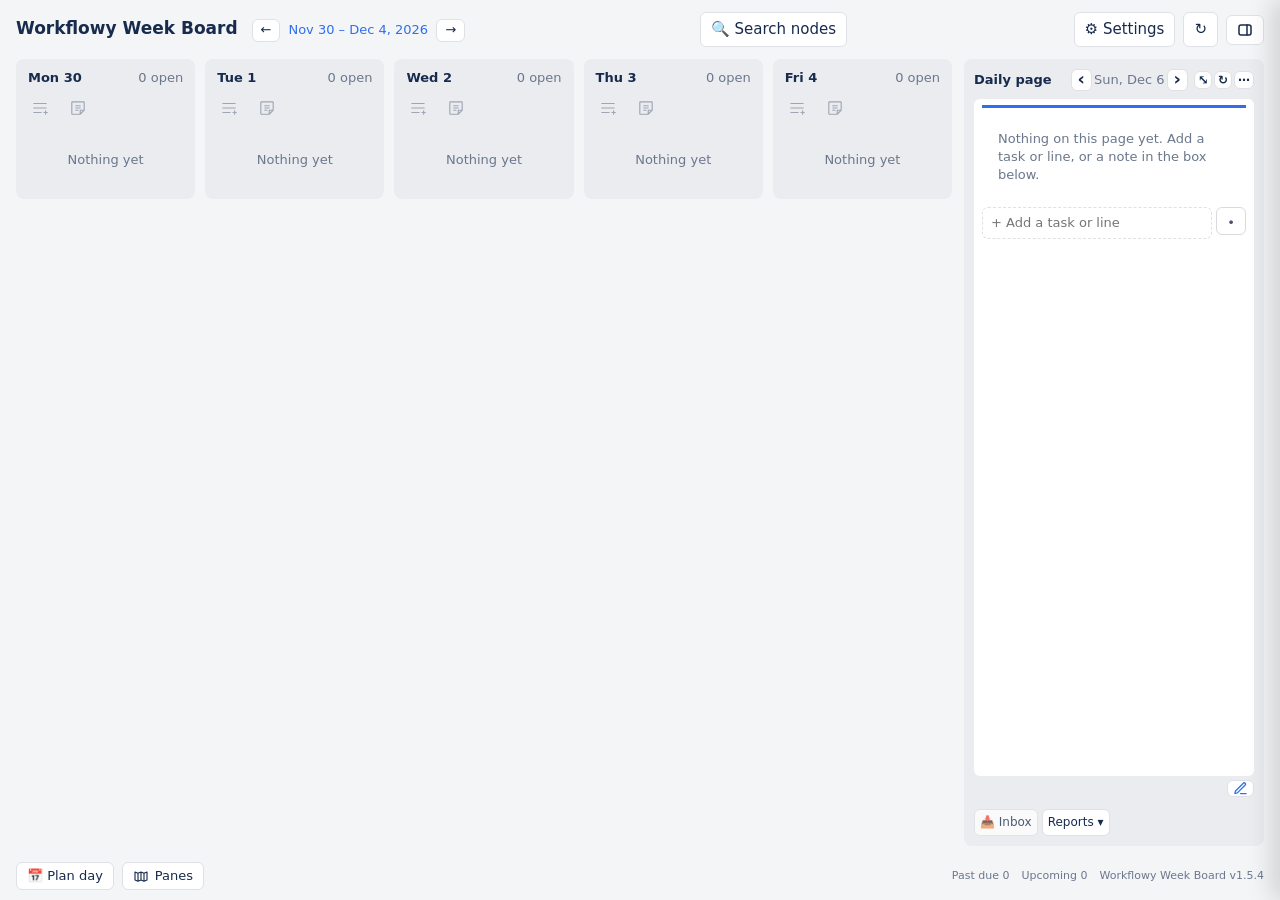
==== index.html @ 3d1f9963 "Keep the footer's update notice on screen The bottom-right corner was fixed at the sidebar's width a" ====
<!doctype html>
<html lang="en">
<head>
<meta charset="utf-8">
<meta name="viewport" content="width=device-width, initial-scale=1">
<meta name="version" content="1.5.4">
<meta name="notes-name" content="WB-Notes">
<meta name="remote" content="0">
<link rel="manifest" href="/manifest.webmanifest">
<link rel="apple-touch-icon" href="/icon-180.png">
<meta name="theme-color" content="#2f6fed">
<title>Workflowy Week Board</title>
<script>
// On a phone the board opens the phone page (/m). "Open the desktop page" there adds ?desktop=1 and this stays on the desktop page for the session.
(function () {
  try {
    if (/[?&]desktop=1\b/.test(location.search)) { sessionStorage.setItem("desktopView", "1"); return; }
    if (sessionStorage.getItem("desktopView")) return;
    if (matchMedia("(max-width: 820px) and (hover: none) and (pointer: coarse)").matches) location.replace("/m");
  } catch (e) { /* stay here */ }
})();
</script>
<style>
  :root {
    --bg: #f4f5f7; --col: #ebecf0; --card: #fff; --text: #172b4d; --muted: #6b778c;
    --accent: #2f6fed; --today: #fff4d6; --border: #dfe1e6; --late: #fde8e8; --soon: #e3edff;
    /* Priority edges, and the warning colours (over the limit, nearly there, late). Badges with white text use --pb1..3, which keep 4.5:1 contrast in both themes. */
    --p1: #c5280c; --p2: #b54708; --p3: #2459d4; --p4: #7a869a;
    --pb1: #c5280c; --pb2: #b54708; --pb3: #2459d4;
    --danger: #de350b; --caution: #e0a100; --late-text: #b45309;
  }
  @media (prefers-color-scheme: dark) {
    :root { --bg: #14161a; --col: #1e2126; --card: #2a2e35; --text: #e6e8eb; --muted: #8b95a3;
            --accent: #6a9bff; --today: #3a3220; --border: #343942; --late: #3b2226; --soon: #202c42;
            --p1: #ff6b4a; --p2: #ff9f43; --p3: #6a9bff; --p4: #8b95a3;
            --danger: #ff6b4a; --caution: #f5b83d; --late-text: #f0a04b; }
    :root { color-scheme: dark; }      /* the browser's own boxes, lists, spin arrows and scrollbars follow the dark theme */
  }
  * { box-sizing: border-box; }
  body { margin: 0; font: 15px/1.4 system-ui, sans-serif; background: var(--bg); color: var(--text);
         height: 100vh; height: 100dvh; display: flex; flex-direction: column; }
  header { flex: none; display: flex; align-items: center; gap: 8px; padding: 12px 16px; flex-wrap: wrap; }
  header h1 { font-size: 17px; margin: 0 8px 0 0; flex: 0 1 auto; min-width: 200px; }
  .hsearch { flex: 1; display: flex; justify-content: center; min-width: max-content; }
  #searchBtn { white-space: nowrap; }
  .opts select { font: inherit; font-size: 13px; padding: 1px 2px; }
  header h1 small { font-size: 13px; font-weight: 400; color: var(--muted); margin-left: 8px; white-space: nowrap; }
  header h1 .wk { display: inline-flex; align-items: center; gap: 4px; }
  header .wnav { padding: 1px 8px; font-size: 13px; line-height: 1.4; }
  header .rangelink { border: none; background: none; padding: 2px 4px; font: inherit; color: var(--accent); cursor: pointer; border-radius: 4px; }
  header .rangelink:hover { text-decoration: underline; border: none; }
  .settings { position: relative; }
  body.nosidebar #side { display: none; }
  #sideBtn.off { background: var(--accent); border-color: var(--accent); color: #fff; }
  .settings-box { width: min(780px, 100%); height: min(560px, 84vh); }
  .set-body { flex: 1; min-height: 0; display: flex; }
  /*@addons:css*/
  .gadd { width: 100%; box-sizing: border-box; margin-top: 4px; padding: 5px 8px; font: inherit; font-size: 13px; border: 1px dashed var(--border); border-radius: 6px; background: transparent; color: var(--text); }
  .gadd:focus { outline: none; border-style: solid; border-color: var(--accent); background: var(--card); }
  .gadd::placeholder { color: var(--muted); }
  .addgrp { display: block; margin: 4px 0 0; padding: 2px 4px; border: none; background: none; color: var(--muted); font: inherit; font-size: 12px; cursor: pointer; }
  .addgrp:hover { color: var(--accent); border: none; }
  .gname { width: 100%; box-sizing: border-box; margin-top: 4px; padding: 5px 8px; font: inherit; font-size: 13px; border: 1px solid var(--accent); border-radius: 6px; background: var(--card); color: var(--text); }
  .gname:focus { outline: none; }
  .cnt.on { color: var(--accent); font-weight: 600; }
  .xpin, .xclose { padding: 0 6px; }
  .set-nav { flex: none; width: 160px; box-sizing: border-box; padding: 10px; display: flex; flex-direction: column; gap: 4px; border-right: 1px solid var(--border); background: rgba(127,127,127,.06); }
  .set-nav button { text-align: left; padding: 8px 10px; border: none; border-radius: 6px; background: none; color: var(--text); font: inherit; font-size: 14px; cursor: pointer; }
  .set-nav button:hover { background: rgba(127,127,127,.14); }
  .set-nav button.on { background: var(--accent); color: #fff; }
  .set-pane { flex: 1; min-width: 0; overflow-y: auto; padding: 10px 14px 14px; display: flex; flex-direction: column; }
  .set-pane[hidden] { display: none; }
  .set-pane > label { max-width: 520px; }
  .set-pane .srcs { max-width: 520px; }
  @media (max-width: 820px) {
    .settings-box { height: 100dvh; }
    .set-body { flex-direction: column; }
    .set-nav { width: auto; flex-direction: row; border-right: none; border-bottom: 1px solid var(--border); }
  }
  .pop { position: absolute; right: 0; top: calc(100% + 6px); z-index: 60; width: 300px; max-width: calc(100vw - 24px); box-sizing: border-box;
         background: var(--card); color: var(--text); border: 1px solid var(--border); border-radius: 8px; padding: 6px;
         box-shadow: 0 8px 24px rgba(0,0,0,.25); display: flex; flex-direction: column; }
  .pop[hidden] { display: none; }
  .pop label, .setpane label { display: flex; gap: 10px; align-items: flex-start; padding: 7px 8px; border-radius: 6px; cursor: pointer; font-size: 14px; }
  .pop label:hover, .setpane label:hover { background: rgba(127,127,127,.14); }
  .pop label span, .setpane label span { flex: 1; min-width: 0; }
  .pop label small, .setpane label small { display: block; font-size: 12px; color: var(--muted); font-weight: 400; margin-top: 1px; }
  .pop input[type=checkbox], .setpane input[type=checkbox] { margin-top: 3px; }
  .pop select, .setpane select { flex: none; font: inherit; font-size: 13px; padding: 2px 4px; }
  .opts { display: flex; gap: 12px; align-items: center; font-size: 13px; flex-wrap: wrap; }
  .opts label { display: flex; gap: 4px; align-items: center; cursor: pointer; }
  button { font: inherit; background: var(--card); color: var(--text); border: 1px solid var(--border);
           border-radius: 6px; padding: 6px 10px; cursor: pointer; }
  button:hover { border-color: var(--accent); }
  button:disabled { opacity: .5; cursor: default; }
  .setrow { display: flex; gap: 10px; align-items: flex-start; justify-content: space-between; padding: 7px 8px; font-size: 14px; }
  .setrow > span { flex: 1; min-width: 0; }
  .setrow small { display: block; font-size: 12px; color: var(--muted); font-weight: 400; margin-top: 1px; }
  .setrow .seg button { padding: 3px 14px; font-size: 13px; }
  .seg { display: inline-flex; }
  .seg button { border-radius: 0; margin-left: -1px; }
  .seg button:first-child { border-radius: 6px 0 0 6px; margin-left: 0; }
  .seg button:last-child { border-radius: 0 6px 6px 0; }
  .seg button.on { background: var(--accent); border-color: var(--accent); color: #fff; }
  .seg.mini button { padding: 2px 8px; font-size: 12px; }
  .rng { margin: 0 4px 8px; }
  .col h2 .xname { min-width: 0; overflow: hidden; text-overflow: ellipsis; white-space: nowrap; color: var(--text); font-weight: 700; }
  .col h2 .xr { flex: none; display: inline-flex; align-items: center; gap: 6px; }
  .xroll { padding: 0 8px; font-size: 12px; line-height: 18px; border-radius: 10px; color: var(--accent); }
  .xroll:disabled { color: var(--muted); }
  #extras .col:not(.folded):has(.card) .tasks { min-height: 96px; }
  .xtog { display: inline-flex; align-items: center; gap: 2px; border: none; background: rgba(127,127,127,.18); border-radius: 10px; padding: 0 9px; font-size: 12px; font-weight: 400; color: var(--muted); cursor: pointer; }
  .xtog:hover { color: var(--accent); }
  .xtog .ar { font-size: 15px; line-height: 1; }
  .col.folded { min-height: 0; padding-bottom: 4px; }
  .col.folded .colhead { padding-bottom: 0; }
  .col.folded h2 { margin-bottom: 4px; }
  #error .errt { flex: 1; min-width: 0; overflow-wrap: anywhere; } #error .errx { flex: none; margin-left: 12px; align-self: flex-start; background: none; border: 1px solid currentColor; border-radius: 5px; color: inherit; font: inherit; font-size: 12px; padding: 1px 8px; cursor: pointer; opacity: .85; } #error .errx:hover { opacity: 1; }
  #error { flex: none; display: none; margin: 0 16px 8px; padding: 8px 12px; border-radius: 6px;
           background: #fde8e8; color: #8a1c1c; }

  /* Main area: day columns on the left (scroll sideways), sidebar fixed on the far right. */
  #main { flex: 1; min-height: 0; display: flex; gap: 12px; padding: 0 16px 16px; }
  #board { flex: 1; min-width: 0; display: flex; gap: 10px; overflow-x: auto; overflow-y: hidden; align-items: flex-start; }
  /* The sidebar is exactly as tall as the window area. Its panels flex to fit and scroll inside themselves
     (Daily page takes whatever room is left), so the column as a whole only scrolls on a tiny window. */
  #side { flex: 0 0 300px; min-height: 0; overflow-y: auto; display: flex; flex-direction: column; gap: 10px; }
  #extras { flex: none; display: flex; flex-direction: column; gap: 10px; }   /* keeps its full height so the lists are always visible; the sidebar scrolls if the window is small */
  #extras:empty { display: none; }
  .panel { flex: none; background: var(--col); border-radius: 8px; padding: 10px; }
  .panel h3 { font-size: 13px; margin: 0 0 8px; display: flex; align-items: center; gap: 6px; }
  .panel h3 span { color: var(--muted); font-weight: 400; margin-left: auto; }
  .panel h3 .mini { padding: 0 6px; font-size: 12px; }
  /* The Daily page header stays on one line: [title] [‹ date ›] [expand] [reload]. Only the date shrinks (with …) if space runs out. */
  #pageHead { flex-wrap: nowrap; gap: 2px; overflow: hidden; white-space: nowrap; }
  #pageHead > * { flex: none; }
  #pageHead .mini { padding: 0 3px; }
  #pageHead .mini.nav { font-size: 18px; line-height: 1; padding: 0 6px 2px; }
  #pageHead #pagePrev { margin-left: auto; }
  #pageHead #outTitle { flex: 0 1 auto; min-width: 0; margin: 0; overflow: hidden; text-overflow: ellipsis; text-align: center; }
  #pageHead #outTitle.away { color: var(--accent); cursor: pointer; text-decoration: underline; }
  #pageHead #pageExpand { margin-left: 4px; }

  /* Day columns: header (title + add box) stays put, tasks scroll underneath. */
  .col { flex: 1 0 220px; display: flex; flex-direction: column; max-height: 100%;
         background: var(--col); border-radius: 8px; padding: 8px; min-height: 140px; }
  #board .col { flex: 1 1 0; min-width: 140px; }   /* days share the width evenly; they only scroll sideways when they would get narrower than this */
  #side .col { flex: 0 1 auto; width: 100%; max-height: 30vh; min-height: 70px; }
  .col.wkend .wksec { margin-bottom: 12px; padding-bottom: 6px; border-bottom: 1px dashed rgba(127,127,127,.35); } .col.wkend .wksec:last-child { border-bottom: 0; margin-bottom: 0; }
  .col.wkend .wksec.over { background: rgba(80,140,255,.10); border-radius: 6px; }
  /* The weekend's day headers sit inside its scrolling list: no padding above them (so Sat lines up with the weekday headers),
     and the 14px of hover-button room goes under each header instead (so the first cards still line up too). */
  .col.wkend .tasks { padding-top: 0; } .col.wkend .wksec > .colhead { padding-bottom: 16px; }
  .colhead { flex: none; padding-bottom: 2px; }
  .tasks { flex: 1; min-height: 0; overflow-y: auto; padding-top: 14px; }   /* room above the first card for its hover buttons (same in every column, so first cards still line up) */
  .col.today { background: var(--today); }
  .col.late { background: var(--late); }
  .col.soon { background: var(--soon); }
  .subopt { margin-left: 24px; }
  .subopt[hidden] { display: none; }
  .col.pastopen { box-shadow: inset 3px 0 0 #d9534f; }
  .col.pastcount h2 span { color: #c0392b; font-weight: 600; }
  @media (prefers-color-scheme: dark) { :root:not([data-theme="light"]) .col.pastcount h2 span { color: #ff8a80; } }
  :root[data-theme="dark"] .col.pastcount h2 span { color: #ff8a80; }
  .col.over { outline: 2px dashed var(--accent); }
  .col h2 { font-size: 13px; margin: 2px 4px 8px; display: flex; justify-content: space-between; }
  .col h2 span { color: var(--muted); font-weight: 400; }
  .col .sub { font-size: 12px; color: var(--muted); margin: -4px 4px 8px; }
  .card { display: flex; gap: 8px; align-items: flex-start; background: var(--card); border-radius: 6px;
          padding: 8px; margin-bottom: 6px; box-shadow: 0 1px 1px rgba(0,0,0,.12); cursor: grab; }
  .card.done .txt { text-decoration: line-through; color: var(--muted); }
  .cd-live { display: block; width: 100%; box-sizing: border-box; border: none; background: transparent; color: inherit; font: inherit; line-height: inherit; padding: 0; margin: 0; resize: none; overflow: hidden; outline: none; border-radius: 3px; text-decoration: inherit; cursor: text; }
  .cd-live:focus { background: rgba(127,127,127,.14); }
  .clocked { cursor: pointer; border-radius: 3px; color: var(--muted); }
  .clocked:focus { outline: 2px solid var(--accent); outline-offset: 1px; }
  .pe-live, .pe-nt, .cd-live, .cd-note { caret-color: var(--accent); }      /* an easy-to-see cursor, so a typed space at the end shows as the cursor moving */
  .cd-live::placeholder { color: var(--muted); }
  .cd-note { display: block; width: 100%; box-sizing: border-box; border: none; background: transparent; color: var(--muted); font: inherit; font-size: 12px; line-height: 1.35; padding: 0; margin: 2px 0 0; resize: none; overflow: hidden; outline: none; border-radius: 3px; }
  .cd-note:focus { background: rgba(127,127,127,.14); }
  .card.dragging { opacity: .4; }
  .card input[type=checkbox] { font-size: inherit; margin-top: max(2px, calc(0.7em - 6.5px)); }      /* level with the first line of text, as in the panes */
  .txt { flex: 1; word-break: break-word; }
  .note, .badge { display: block; font-size: 12px; color: var(--muted); }
  .via { display: block; font-size: 11px; color: var(--muted); margin-bottom: 1px; }
  .card.nested { cursor: default; }
  .grp { background: var(--card); border-radius: 6px; padding: 8px; margin-bottom: 6px; box-shadow: 0 1px 1px rgba(0,0,0,.12); cursor: grab; }
  .grp.dragging { opacity: .4; }
  .grp .gh { display: grid; grid-template-columns: auto minmax(0, 1fr) auto; align-items: start; gap: 3px 6px; font-weight: 600; }   /* arrow | name | calendar on the first row, the count pill under the name */
  .grp .gh .ga { grid-area: 1 / 1; align-self: start; border: none; background: none; color: var(--text); opacity: .8; font-size: 14px; line-height: 1; padding: 0 2px; cursor: pointer; width: 16px; }
  .grp .gh .ga:hover { color: var(--accent); opacity: 1; }
  /* Up to two lines, then cut. (Not text-overflow: ellipsis: Safari adds its own tooltip to text cut that way, on top of ours.) */
  .grp .gh .gt { grid-area: 1 / 2; min-width: 0; display: -webkit-box; -webkit-box-orient: vertical; -webkit-line-clamp: 2; line-clamp: 2; overflow: hidden; overflow-wrap: break-word; }
  .grp .gh .mv { grid-area: 1 / 3; align-self: start; }
  .grp .gh .gopen { grid-area: 2 / 3; align-self: center; font-size: 11px; font-weight: 400; white-space: nowrap; padding: 0 2px; }
  .grp .gh .gc { grid-area: 2 / 2; justify-self: start; font-weight: 400; font-size: 11px; color: var(--muted); background: rgba(127,127,127,.18); border-radius: 10px; padding: 0 7px; white-space: nowrap; }
  .grp .gl { margin-top: 6px; padding-left: 4px; border-left: 2px solid rgba(127,127,127,.25); }
  .grp .gh .badge { display: inline; margin-left: 6px; font-weight: 400; }
  .subtog { display: inline-block; margin-top: 3px; padding: 0 6px; border: none; border-radius: 10px; background: rgba(127,127,127,.18);
            color: var(--muted); font-size: 11px; cursor: pointer; }
  .subtog:hover { color: var(--accent); }
  .sublist .st2.editable { cursor: text; }
  .sublist { margin: 4px 0 0; padding-left: 4px; border-left: 2px solid rgba(127,127,127,.25); }
  .sublist .sublist { margin-left: 10px; }
  .si { display: flex; gap: 6px; align-items: flex-start; font-size: 13px; padding: 1px 0; cursor: default; }
  .si, .sublist, .subwrap { min-width: 0; }
  .si .pl-edit { overflow: hidden; }
  .si .sb { flex: none; width: 13px; text-align: center; color: var(--muted); }
  .si .sb.nb { width: auto; min-width: 13px; font-variant-numeric: tabular-nums; }
  .si input[type=checkbox] { margin: 2px 0 0; }
  .si.done .st2 { text-decoration: line-through; color: var(--muted); }
  .si .st2 { flex: 1; min-width: 0; word-break: break-word; }
  .subload { font-size: 12px; color: var(--muted); margin-top: 3px; }
  .rm { border: none; background: none; color: var(--muted); padding: 0 4px; opacity: 0; display: inline-flex; align-items: center; justify-content: center; height: 20px; line-height: 1; flex: none; }
  .card:hover .rm, .card:focus-within .rm { opacity: 1; }
  @media (hover: hover) {   /* the hover buttons sit on the card's top edge, half outside it, so they never cover the text or the lock */
    .card .rm, .card .mv, .card .del { position: absolute; top: -12px; width: 26px; height: 22px; padding: 0; background: var(--card); border: 1px solid var(--border); border-left-width: 0; border-radius: 0; z-index: 3; box-shadow: 0 1px 3px rgba(0,0,0,.18); }
    .card .sk { position: absolute; top: -12px; right: 60px; width: 26px; height: 22px; padding: 0; background: var(--card); border: 1px solid var(--border); border-radius: 6px 0 0 6px; z-index: 3; box-shadow: 0 1px 3px rgba(0,0,0,.18); }
    .card .sk ~ .mv { border-left-width: 0; border-radius: 0; }      /* the select button starts the bar, so 📅 joins it */
    .card:not(:hover):not(:focus-within) .sk { pointer-events: none; }
    .card:has(textarea:focus) .sk { opacity: 0; pointer-events: none; }
    .card .del { right: 8px; border-radius: 0 6px 6px 0; } .card .mv { right: 34px; border-left-width: 1px; border-radius: 6px 0 0 6px; } .card .rm { right: 60px; } .card .rp { right: 86px; border-left-width: 1px; border-radius: 6px 0 0 6px; }
    .card:not(:hover):not(:focus-within) .rm, .card:not(:hover):not(:focus-within) .mv, .card:not(:hover):not(:focus-within) .del { pointer-events: none; }
    .card:has(textarea:focus) .rm, .card:has(textarea:focus) .mv, .card:has(textarea:focus) .del { opacity: 0; pointer-events: none; }   /* while you are typing in a card the buttons are hidden */
  }
  .bellb { white-space: nowrap; }
  .cd-hl { position: absolute; left: 0; top: 0; width: 100%; box-sizing: border-box; font: inherit; line-height: inherit; padding: 0; margin: 0; white-space: pre-wrap; overflow-wrap: break-word; color: transparent; pointer-events: none; }
  .cd-hl .wtagu { text-decoration: underline; text-decoration-color: var(--muted); }
  .wtag { color: var(--muted); text-decoration: underline; cursor: pointer; } .wtag:hover { color: var(--accent); }
  .rm:hover { color: var(--accent); }
  @media (hover: none) { .rm { opacity: 1; } }
  body.selmode .card .rm { visibility: hidden; }
  .bellb { display: inline-block; margin-left: 6px; padding: 0 6px; border: 1px solid var(--border); border-radius: 10px; background: none; color: var(--muted); font: inherit; font-size: 12px; cursor: pointer; vertical-align: baseline; }
  .blktag { display: inline-block; padding: 0 6px; border-radius: 10px; background: rgba(255,255,255,.25); color: inherit; font-size: 10px; vertical-align: baseline; opacity: .8; }
  .tbTask.done .blktag { background: rgba(127,127,127,.12); }
  .tbTask.tbPlan .blktag { background: rgba(127,127,127,.12); }
  .bellb:hover { color: var(--accent); border-color: var(--accent); }
  .bellb.late { color: var(--late-text); border-color: var(--late-text); }
  #rems { position: fixed; top: 64px; right: 12px; z-index: 95; display: flex; flex-direction: column; gap: 8px; width: min(340px, calc(100vw - 24px)); }
  #rems .rem { background: var(--card); color: var(--text); border: 1px solid var(--accent); border-radius: 10px; padding: 10px 12px; box-shadow: 0 8px 24px rgba(0,0,0,.2); font-size: 13px; }
  #rems .rem b { display: block; font-size: 12px; color: var(--accent); margin-bottom: 2px; }
  #rems .rem .rt { word-break: break-word; margin-bottom: 8px; }
  #rems .rem .rb { display: flex; flex-wrap: wrap; gap: 6px; }
  #rems .rem select { padding: 4px 6px; border: 1px solid var(--border); border-radius: 6px; background: var(--card); color: var(--text); font: inherit; cursor: pointer; }
  #rems .rem button { padding: 4px 9px; border: 1px solid var(--border); border-radius: 6px; background: none; color: var(--text); cursor: pointer; font: inherit; }
  #rems .rem button:hover { border-color: var(--accent); }
  .del, .mv { border: none; background: none; color: var(--muted); padding: 0 4px; opacity: 0; display: inline-flex; align-items: center; justify-content: center; height: 20px; line-height: 1; flex: none; }
  .card:hover .del, .card:focus-within .del, .card:hover .mv, .card:focus-within .mv, .grp:hover .mv, .grp:focus-within .mv { opacity: 1; }
  @media (hover: none) { .del, .mv { opacity: 1; } }
  .mv:hover { color: var(--accent); }
  .del:hover { color: var(--danger); }
  .card { position: relative; }
  .movepop { position: fixed; z-index: 80; background: var(--card); color: var(--text); border: 1px solid var(--border); border-radius: 10px; padding: 10px; box-shadow: 0 8px 24px rgba(0,0,0,.18); display: flex; flex-direction: column; gap: 8px; width: 250px; font-size: 13px; }
  .movepop .mq, .movepop .mr { display: flex; gap: 6px; }
  .movepop button { padding: 5px 9px; border: 1px solid var(--border); border-radius: 6px; background: none; color: var(--text); cursor: pointer; font: inherit; }
  .movepop .mq button { flex: 1; white-space: nowrap; padding: 5px 4px; }
  .movepop .mr input { flex: 1; min-width: 0; font: inherit; color: var(--text); background: var(--bg); border: 1px solid var(--border); border-radius: 6px; }
  .movepop .go { background: var(--accent); color: #fff; border-color: var(--accent); }
  .movepop .cancel { color: var(--muted); }
  .movepop .rbtns { display: flex; gap: 4px; }
  .movepop .rbtns button { flex: 1; padding: 5px 4px; font-size: 12px; white-space: nowrap; }
  .rpop [hidden] { display: none !important; }
  .add { display: block; width: 100%; padding: 7px 8px; border: 1px dashed var(--border); border-radius: 6px;
         background: transparent; color: var(--text); font: inherit; }
  .empty { color: var(--muted); font-size: 12px; padding: 2px 4px 8px; }
  .col > .tasks > .empty, .wksec > .empty { text-align: center; font-size: 13px; padding: 10px 4px 14px; }

  /* Calendar */
  .calhead { display: flex; justify-content: space-between; align-items: center; margin-bottom: 6px; font-size: 13px; }
  .calhead button { padding: 2px 9px; }
  .calgrid { display: grid; grid-template-columns: repeat(7, 1fr); gap: 2px; text-align: center; }
  .calgrid .dow { font-size: 11px; color: var(--muted); padding: 2px 0; }
  .calgrid .day { position: relative; border: none; background: transparent; padding: 5px 0; font-size: 12px; border-radius: 6px; }
  .calgrid .day:hover { background: var(--card); }
  .calgrid .day.other { color: var(--muted); opacity: .6; }
  .calgrid .day.inwin { background: color-mix(in srgb, var(--accent) 22%, transparent); }
  .calgrid .day.istoday { font-weight: 700; box-shadow: inset 0 0 0 1px var(--accent); }
  .calgrid .day i { position: absolute; bottom: 2px; left: 50%; width: 4px; height: 4px; margin-left: -2px;
                    border-radius: 50%; background: var(--accent); }

  /* Outliner */
  /* Daily page: read from WorkFlowy, nested like the outline */
  /* Daily page fills the space left in the sidebar and scrolls inside itself. */
  #outliner { flex: 1 1 0; min-height: 300px; display: flex; flex-direction: column; }
  #outliner > h3, #outliner > .outbar, #outliner > .viewbar { flex: none; }
  .pagetree { flex: 1 1 0; min-height: 60px; overflow-y: auto; scrollbar-width: thin; background: var(--card);
              border-radius: 6px; padding: 6px 8px; margin-bottom: 12px; font-size: 13px; }
  /* Expanded: the calendar and Past due / Upcoming panels hide, so the page (and the add pad) get the whole sidebar. */
  #side.expanded #cal, #side.expanded #extras { display: none; }
  .pl { display: flex; gap: 6px; align-items: flex-start; padding: 2px 0; }
  .pl .tg { flex: none; width: 20px; padding: 0; border: none; background: none; color: var(--text); opacity: .8; font-size: 17px; line-height: 1.15; text-align: center; }
  .pl button.tg { cursor: pointer; border-radius: 4px; }
  .pl button.tg:hover { color: var(--accent); opacity: 1; background: rgba(127,127,127,.18); }
  .pl .pc { color: var(--muted); font-size: 11px; margin-left: 6px; white-space: nowrap; }
  .pl .b { flex: none; width: 13px; text-align: center; color: var(--muted); }
  .pl input[type=checkbox] { flex: none; margin: 2px 0 0; }
  .pl .t { flex: 1; min-width: 0; word-break: break-word; cursor: text; }
  .pl .pn { display: block; color: var(--muted); font-size: 11px; white-space: nowrap; overflow: hidden; text-overflow: ellipsis; text-decoration: none; }
  .pl-edit { flex: 1; min-width: 0; display: flex; flex-direction: column; gap: 3px; }
  .pl-edit textarea { width: 100%; box-sizing: border-box; resize: none; overflow: hidden; font: inherit; color: inherit;
    background: var(--card); border: 1px solid var(--accent); border-radius: 4px; padding: 3px 5px; }
  .pl-edit .pe-note { font-size: 12px; border-color: var(--border); }
  .pl-edit .pe-note:focus { border-color: var(--accent); outline: none; }
  .pl-edit .pe-title:focus { outline: none; }
  .pl-edit .pe-hint { font-size: 10px; color: var(--muted); }
  #pageHead #pageMore { margin-left: 0; }
  .pop.fixed { position: fixed; right: auto; top: 0; left: 0; z-index: 85; width: 270px; }
  .pop button { display: flex; width: 100%; text-align: left; border: none; background: none; padding: 7px 8px; border-radius: 6px; font-size: 14px; }
  .pop button:hover { background: rgba(127,127,127,.14); }
  .pop button small { display: block; font-size: 12px; color: var(--muted); font-weight: 400; margin-top: 1px; }
  .pl .zmc { flex: none; border: none; background: none; color: var(--muted); padding: 0 4px; opacity: 0; }
  .pl:hover .zmc, .pl:focus-within .zmc { opacity: 1; }
  .pl .zmc:hover { color: var(--accent); }
  .kcol .pl .b.zb { cursor: zoom-in; }
  .kcol .pl .b.zb:hover { color: var(--accent); transform: scale(1.5); }
  .kcrumb { display: flex; flex-wrap: wrap; align-items: center; gap: 2px 4px; font-size: 12px; margin: 0 0 6px; flex: none; }
  .kcrumb button { border: none; background: none; color: var(--accent); cursor: pointer; padding: 1px 3px; font: inherit; border-radius: 4px; }
  .kcrumb button:hover { background: rgba(127,127,127,.18); }
  .kcrumb .cur { font-weight: 700; padding: 1px 3px; }
  .kcrumb .kcsep { opacity: .5; }
  .kcrumb .kcb1 { font-size: 15px; line-height: 1; }
  .pl .addc, .pl .indc, .pl .outc, .pl .delc { flex: none; border: none; background: none; color: var(--muted); padding: 0 4px; opacity: 0; }
  .pl .addc:hover, .pl .indc:hover, .pl .outc:hover { color: var(--accent); }
  .pl .delc:hover { color: #c0392b; }
  .pl:hover .addc, .pl:hover .indc, .pl:hover .outc, .pl:hover .delc, .pl:focus-within .addc, .pl:focus-within .indc, .pl:focus-within .outc, .pl:focus-within .delc { opacity: 1; }
  @media (hover: none) { .pl .addc, .pl .indc, .pl .outc, .pl .delc { opacity: 1; } }
  .pl .b.nb { width: auto; min-width: 13px; font-variant-numeric: tabular-nums; }
  .pe-tools { display: flex; flex-wrap: wrap; align-items: center; gap: 4px 10px; margin: 3px 0; }
  .pe-tools:empty { display: none; }
  .pe-tools { container-type: inline-size; }
  @container (max-width: 295px) { .pe-tools .addtype .lb { display: none; } }
  .pe-tools .addtype { margin: 0; }
  .pe-tools .crypt-bar { margin: 0; }
  .pe-tools { gap: 4px 6px; }
  .pe-tools .addtype { gap: 3px; }
  .pe-tools .addtype button { padding: 1px 6px; font-size: 11.5px; white-space: nowrap; }
  .pe-tools .crypt-bar button { padding: 1px 6px; font-size: 12px; white-space: nowrap; }
  .addtype { display: flex; gap: 4px; margin-bottom: 3px; }
  .addtype button { font: inherit; font-size: 12px; padding: 1px 8px; border: 1px solid var(--border); border-radius: 999px; background: transparent; color: var(--muted); cursor: pointer; }
  .addtype button.on { background: var(--text); color: var(--card); border-color: var(--text); }
  .pl-add { padding: 2px 0 4px; }
  .pl-add input { width: 100%; font: inherit; padding: 3px 6px; border: 1px dashed var(--border);
                  border-radius: 4px; background: var(--card); color: var(--text); }
  .pl.done .t { text-decoration: line-through; color: var(--muted); }
  .pl.h .t { font-weight: 700; }
  /* Item view bar (shown when a search result is open in the page pane) */
  .srcs { padding: 7px 8px 4px; margin-top: 4px; font-size: 14px; }
  .srcs .sh small { display: block; font-size: 12px; color: var(--muted); margin: 1px 0 6px; font-weight: 400; }
  .srcs .sh { font-weight: 700; font-size: 15px; }
  #dayPop { position: fixed; z-index: 70; width: 300px; max-width: calc(100vw - 16px); max-height: min(70vh, 560px); display: flex; flex-direction: column; background: var(--col); color: var(--text); border: 1px solid var(--border); border-radius: 10px; padding: 10px; box-shadow: 0 10px 30px rgba(0,0,0,.3); }
  #dayPop[hidden] { display: none; }
  #dayPop .dp-head { flex: none; display: flex; align-items: center; justify-content: space-between; gap: 8px; margin-bottom: 8px; font-size: 14px; }
  #dayPop .dp-x { border: none; background: none; color: var(--muted); cursor: pointer; padding: 2px 4px; }
  #dayPop .dp-x:hover { color: var(--text); }
  #dayPop > div:nth-child(2) { flex: none; }
  #dayPop .dp-list { flex: 1; min-height: 40px; overflow-y: auto; padding: 14px 0 4px; }
  #dayPop .dp-foot { flex: none; margin-top: 8px; }
  #dayPop .dp-foot button { width: 100%; padding: 6px; font-size: 13px; }
  .srcs .sub { font-size: 11px; font-weight: 700; letter-spacing: .04em; text-transform: uppercase; color: var(--muted); margin: 10px 0 6px; }
  #srcList { display: flex; flex-direction: column; gap: 6px; }
  #srcList:empty::before { content: "None yet. Add one below."; font-size: 13px; color: var(--muted); padding: 8px 10px; border: 1px dashed var(--border); border-radius: 8px; }
  .srow { display: flex; align-items: center; gap: 10px; padding: 8px 10px; font-size: 14px; background: var(--card); border: 1px solid var(--border); border-left: 4px solid var(--accent); border-radius: 8px; box-shadow: 0 1px 2px rgba(0,0,0,.08); }
  .srow .sn { flex: 1; min-width: 0; overflow: hidden; text-overflow: ellipsis; white-space: nowrap; font-weight: 600; }
  .srow small { flex: none; white-space: nowrap; color: var(--muted); font-size: 11px; font-family: ui-monospace, Menlo, Consolas, monospace; }
  .srow button { flex: none; border: 1px solid var(--border); border-radius: 6px; background: none; color: var(--muted); cursor: pointer; padding: 2px 8px; font-size: 12px; }
  .srow button:hover { color: #c0392b; border-color: #c0392b; }
  .srcadd { display: flex; flex-direction: column; gap: 3px; margin-top: 16px; padding: 4px 12px 12px; border: 1px solid var(--border); border-radius: 10px; background: rgba(127,127,127,.07); }
  .srcadd .sub { margin-bottom: 2px; }
  .srcadd label { display: block; padding: 0; margin-top: 4px; font-size: 12px; font-weight: 600; cursor: default; }
  .srcadd label:hover { background: none; }
  .srcadd label em { font-weight: 400; font-style: normal; color: var(--muted); }
  .srcadd input { width: 100%; box-sizing: border-box; padding: 7px 9px; border: 1px solid var(--border); border-radius: 6px; background: var(--card); color: var(--text); font: inherit; font-size: 13px; }
  .srcadd input:focus { outline: none; border-color: var(--accent); }
  .srcadd button { align-self: flex-start; margin-top: 8px; padding: 7px 16px; font-size: 13px; font-weight: 600; border: none; border-radius: 6px; background: var(--accent); color: #fff; cursor: pointer; }
  .srcadd button:hover { filter: brightness(1.1); }
  .srcadd button:disabled { opacity: .6; cursor: default; }
  #srcMsg { font-size: 12px; color: var(--muted); min-height: 0; margin-top: 4px; }
  #srcMsg:empty { display: none; }
  #srcMsg.err { color: #c0392b; }
  #inboxMsg { font-size: 12px; color: var(--muted); margin-top: 4px; }
  #inboxMsg:empty { display: none; }
  #inboxMsg.err { color: #c0392b; }
  #inboxSetBox { margin-top: 16px; }
  .viewbar { flex: none; display: flex; flex-wrap: wrap; align-items: center; gap: 4px 8px; font-size: 12px;
             color: var(--muted); margin: -2px 0 8px; }
  .viewbar[hidden] { display: none; }
  .viewbar button { padding: 2px 8px; font-size: 12px; }
  .viewbar a { color: var(--accent); text-decoration: none; }
  .viewbar a:hover { text-decoration: underline; }

  /* Search window */
  .modal { position: fixed; inset: 0; z-index: 50; background: rgba(0,0,0,.45); display: flex;
           align-items: flex-start; justify-content: center; padding: 8vh 16px 16px; }
  .modal[hidden] { display: none; }
  .sm-list, .sm-item { flex: 1; min-height: 0; display: flex; flex-direction: column; }
  .sm-list[hidden], .sm-item[hidden] { display: none; }
  .sm-item .viewbar { padding: 10px 12px; border-bottom: 1px solid var(--border); }
  .sm-item .pagetree { flex: 1; min-height: 240px; padding: 8px 12px; }
  .modal-box { width: min(700px, 100%); max-height: 82vh; display: flex; flex-direction: column; overflow: hidden;
               background: var(--card); color: var(--text); border-radius: 10px; box-shadow: 0 12px 40px rgba(0,0,0,.35); }
  .sm-head { flex: none; display: flex; gap: 8px; padding: 12px; border-bottom: 1px solid var(--border); }
  .sm-head input { flex: 1; min-width: 0; font: inherit; font-size: 16px; padding: 8px 10px; border-radius: 6px;
                   border: 1px solid var(--border); background: var(--bg); color: var(--text); }
  .sm-filters { flex: none; display: flex; flex-wrap: wrap; gap: 4px 14px; padding: 8px 12px; font-size: 13px;
                border-bottom: 1px solid var(--border); }
  .sm-filters label { display: flex; gap: 4px; align-items: center; cursor: pointer; }
  .sm-results { flex: 1; min-height: 120px; overflow-y: auto; }
  .sr-more { display: block; width: calc(100% - 24px); margin: 8px 12px; padding: 6px; }
  .sm-results .hint { padding: 16px 12px; color: var(--muted); font-size: 13px; }
  .sr { padding: 8px 12px; cursor: pointer; border-bottom: 1px solid var(--border); }
  .sr:hover, .sr.active { background: var(--col); }
  .sr .st { word-break: break-word; }
  .sr .sp { font-size: 11px; color: var(--muted); word-break: break-word; }
  .sr .st.done { color: var(--muted); text-decoration: line-through; }
  mark { background: #ffe27a; color: #000; border-radius: 2px; padding: 0 1px; }
  .sm-foot { flex: none; display: flex; justify-content: space-between; align-items: center; gap: 8px; padding: 8px 12px;
             font-size: 12px; color: var(--muted); border-top: 1px solid var(--border); }
  .sm-foot .mini { padding: 2px 8px; }

  .ver a { color: var(--late-text); font-weight: 600; text-decoration: none; }
  .ver a:hover { text-decoration: underline; }
  .footright { flex: 0 1 auto; min-width: 0; margin-left: auto; display: flex; flex-wrap: wrap; align-items: baseline; justify-content: flex-end; gap: 2px 12px; }
  body:not(.nosidebar) #foot.withcnt .footright { min-width: min(300px, 100%); justify-content: space-between; }   /* at least as wide as the sidebar above it; wider (or wrapped) when there's more to show, such as an update notice */
  #foot .counters { display: flex; gap: 12px; font-size: 11px; white-space: nowrap; }
  #foot .counters[hidden] { display: none; }
  .cnt { background: none; border: none; padding: 0; font: inherit; color: var(--muted); cursor: pointer; }
  .cnt:hover { color: var(--accent); text-decoration: underline; }
  .ver { flex: 0 1 auto; min-width: 0; margin-left: auto; font-size: 11px; color: var(--muted); text-align: right; }
  #verText, .ver a { white-space: nowrap; }      /* the version and the update notice each stay whole; the notice moves under the version if it must */
  #foot { flex: none; display: flex; align-items: center; flex-wrap: wrap; gap: 6px 12px; padding: 0 16px 10px; }
  #foot .tools { display: flex; gap: 8px; flex-wrap: wrap; }
  #foot .tools button { padding: 4px 10px; font-size: 13px; }
  .outbar { flex-wrap: wrap; }
  .outbar { gap: 3px; }
  .outbar button { padding: 4px 5px; font-size: 12px; white-space: nowrap; }
  .outright { display: flex; flex-wrap: wrap; justify-content: flex-end; gap: 4px; align-items: center; }   /* wraps rather than running off a narrow column */
  .reports { position: relative; }
  #kanban { flex: 1; min-width: 0; display: none; flex-direction: column; gap: 8px; overflow: hidden; }
  body.kb #kanban { display: flex; }
  body.kb #board, body.kb #plan, body.kb #side { display: none !important; }
  #kbBtn.on { background: var(--accent); border-color: var(--accent); color: #fff; }
  .kbbar { display: flex; align-items: center; gap: 8px; flex-wrap: wrap; flex: none; }
  .kbbar h2 { margin: 0; font-size: 16px; flex: 1; }
  .kbbar button { padding: 4px 10px; font-size: 13px; }
  .kbbar label { font-size: 13px; color: var(--muted); display: flex; align-items: center; gap: 5px; cursor: pointer; }
  #kbCols { flex: 1; min-height: 0; display: flex; gap: 10px; overflow-x: auto; overflow-y: hidden; align-items: flex-start; padding-bottom: 6px; }
  .kcol { flex: none; width: 272px; max-height: 100%; display: flex; flex-direction: column; background: var(--col); border-radius: 10px; padding: 8px; box-sizing: border-box; }
  body.kb #refresh { display: none; }
  .kcol { position: relative; }
  .kcol.over { outline: 2px solid var(--accent); }
  .kgrip { position: absolute; top: 0; right: -6px; width: 10px; height: 100%; cursor: col-resize; z-index: 3; touch-action: none; }
  .kgrip::after { content: ""; position: absolute; top: 12px; bottom: 12px; left: 4px; width: 2px; border-radius: 2px; background: var(--accent); opacity: 0; transition: opacity .12s; }
  .kgrip:hover::after, .kcol.sizing .kgrip::after { opacity: .7; }
  .kcol.sizing, .kcol.sizing * { user-select: none; }
  .kcol .kh { display: flex; align-items: center; gap: 6px; font-weight: 700; flex: none; }
  .kcol .kh .kt { flex: 1; min-width: 0; overflow-wrap: anywhere; }
  .kcol .kh { flex-wrap: wrap; row-gap: 2px; }
  .kcol .kh .kt { flex: 1 0 auto; max-width: 100%; min-width: 0; }
  .kcol .kh .kctl { display: flex; align-items: center; gap: 6px; margin-left: auto; flex: none; }

  .kcol .kh .kn { font-size: 12px; color: var(--muted); font-weight: 400; }
  .kcol .kh button { border: none; background: none; color: var(--text); cursor: pointer; font-size: 14px; padding: 0 4px; }
  .kcol .ksub { font-size: 12px; color: var(--muted); margin: 2px 0 6px 24px; flex: none; }
  .kcol .ksub.err { color: #c0392b; }
  .kcol .kcards { overflow-y: auto; min-height: 0; display: flex; flex-direction: column; gap: 6px; }
  .kcard { background: var(--card); border-radius: 6px; padding: 7px 8px; box-shadow: 0 1px 1px rgba(0,0,0,.12); font-size: 14px; cursor: pointer; display: flex; gap: 8px; align-items: flex-start; }
  .kcard.done .kct { text-decoration: line-through; color: var(--muted); }
  .kcard.hd .kct { font-weight: 700; }
  .kcard.dragging { opacity: .4; }
  .kcard .kct { flex: 1; min-width: 0; word-break: break-word; }
  .kcard .kic { flex: none; color: var(--muted); font-size: 12px; }
  .kcard input[type=checkbox] { flex: none; margin: 2px 0 0; }
  .kcol.wide { width: 360px; }
  .kcol .pl { padding-right: 2px; }
  .kcol .pl input[type=checkbox] { font-size: inherit; margin-top: max(2px, calc(0.7em - 6.5px)); }      /* the box sits level with the first line of text */
  .kcol .pl { position: relative; }
  .cbar { position: absolute; top: 1px; right: 0; display: none; background: var(--col, var(--card)); border-radius: 6px; box-shadow: -10px 0 8px -2px var(--col, var(--card)); }
  .cbar button { border: none; background: none; color: var(--muted); width: 24px; height: 22px; padding: 0; display: inline-flex; align-items: center; justify-content: center; cursor: pointer; }
  .cbar .rm, .cbar .mv, .cbar .del { opacity: 1; position: static; box-shadow: none; border: none; width: 24px; height: 22px; background: none; }
  .cbar button:hover { color: var(--accent); } .cbar .del:hover { color: var(--danger); }
  @media (hover: hover) { .kcol .pl:hover > .cbar, .kcol .pl:focus-within > .cbar { display: inline-flex; } .kcol .pl:has(textarea:focus) > .cbar { display: none; } }
  .kcol .kcards .pl .t { cursor: text; }
  .kcard .kopen { flex: none; border: none; background: none; color: var(--muted); cursor: pointer; font-size: 13px; padding: 0 2px; opacity: 0; }
  .kcard:hover .kopen { opacity: 1; }
  .kcal { display: flex; flex-direction: column; min-height: 0; flex: 1; }
  .kcn { display: flex; gap: 4px; align-items: center; margin: 0 0 6px; flex: none; }
  .kcn button { padding: 2px 8px; font-size: 13px; }
  .kdw { position: relative; display: inline-flex; margin-left: auto; }
  .kdi { position: absolute; right: 0; top: 100%; width: 1px; height: 1px; opacity: 0; border: 0; padding: 0; pointer-events: none; }
  .kvs { display: inline-flex; flex: none; border: 1px solid var(--line, rgba(127,127,127,.3)); border-radius: 6px; overflow: hidden; }
  .kcol .kh .kvs button { padding: 0 5px; font-size: 13px; line-height: 20px; opacity: .55; border-radius: 0; }
  .kcol .kh .kvs button:hover { opacity: 1; }
  .kcol .kh .kvs button.on { opacity: 1; background: var(--accent); color: #fff; }
  .kadd .ktype { flex: none; min-width: 30px; height: 28px; border: 1px solid var(--line, rgba(127,127,127,.35)); border-radius: 6px; background: transparent; color: inherit; font: inherit; font-size: 13px; cursor: pointer; opacity: .8; }
  .kadd .ktype:hover { opacity: 1; }
  .kcs { display: flex; gap: 3px; flex: none; }
  .kcd { flex: 1; min-width: 0; display: flex; flex-direction: column; align-items: center; padding: 2px 0 3px; border: none; border-radius: 6px; background: var(--card); color: var(--text); cursor: pointer; font-size: 11px; line-height: 1.2; }
  .kcd small { font-size: 9px; height: 11px; color: var(--muted); letter-spacing: .04em; }
  .kcd b { font-size: 15px; font-weight: 600; }
  .kcd i { font-style: normal; height: 10px; font-size: 12px; line-height: 10px; }
  .kcd.today b { color: var(--accent); }
  .kcd.sel { background: rgba(127,127,127,.3); }
  .kch { font-weight: 700; margin: 8px 0 4px; flex: none; }
  .klane { display: flex; flex-direction: column; min-height: 0; flex: 1; }
  .klsel { font: inherit; font-weight: 600; padding: 5px 8px; margin: 2px 0 6px; border-radius: 6px; border: 1px solid var(--line, #ccc); background: transparent; color: inherit; flex: none; max-width: 100%; }
  .kcol.kmax { flex: 1 1 auto; width: auto !important; max-width: none; }
  .klh { display: flex; gap: 6px; align-items: center; flex: none; }
  .klh .klsel { flex: 1; min-width: 0; }
  .klh .kln { flex: none; width: auto; }
  .kcol .kh .kln { margin: 0; padding: 1px 4px; font-size: 12px; font-weight: 600; flex: none; width: auto; }
  .klcols { display: flex; gap: 8px; flex: 1; min-height: 0; overflow-x: auto; align-items: stretch; }
  .kldiv { flex: none; width: 6px; margin: 0 -2px; cursor: col-resize; border-radius: 3px; align-self: stretch; }
  .kldiv.end { margin: 0 0 0 -2px; }
  .kldiv:hover, .klcols.sizing .kldiv { background: var(--accent); opacity: .5; }
  .klcols.sizing { user-select: none; }
  .klc { flex: 1 1 0; min-width: 150px; display: flex; flex-direction: column; min-height: 0; }
  .rleads { margin: 6px 0 4px; font-size: 13px; } .rleads label { display: block; padding: 1px 0; cursor: pointer; } .rleads .rlt { font-weight: 600; margin-bottom: 2px; } .rleads .rln { font-size: 11.5px; opacity: .65; margin-top: 3px; }
  .adband { background: rgba(224,168,0,.16); border-left: 3px solid #e0a800; border-radius: 6px; padding: 3px 6px; margin: 6px 0; }
  .adband textarea.ad-line { display: block; width: 100%; box-sizing: border-box; border: 0; background: transparent; color: inherit; font: inherit; font-size: 13px; padding: 2px 0; resize: none; overflow: hidden; outline: none; }
  .adband textarea.ad-line:focus { background: rgba(255,255,255,.35); }
  .adband .admore { background: none; border: 0; color: inherit; opacity: .65; font-size: 11.5px; text-decoration: underline; cursor: pointer; padding: 1px 0; }
  .daytools { display: flex; align-items: center; gap: 6px; margin: 4px 0 0; } .dtgrp { flex: 1; min-width: 0; }
  .daytools-wrap { margin: 2px 0 0; } .daytools-wrap .daytools { margin: 0 0 4px; } .dtool.on { opacity: 1; background: rgba(0,0,0,.08); }
  .dtool { display: inline-flex; align-items: center; color: var(--muted); background: none; border: 0; padding: 4px 7px; margin: 0; font-size: 14px; line-height: 1.2; cursor: pointer; opacity: .6; text-decoration: none; border-radius: 6px; } .dtool:hover { opacity: 1; color: var(--accent); background: rgba(0,0,0,.06); }
  .adadd:not(.dtool) { background: none; border: 0; color: inherit; opacity: .55; font-size: 12px; text-decoration: underline; cursor: pointer; padding: 2px 0; margin: 2px 0; } .adadd:not(.dtool):hover { opacity: 1; }
  .ktgrid { margin-left: 10px; background: none; border: 0; color: inherit; opacity: .7; text-decoration: underline; cursor: pointer; font-size: 11.5px; padding: 0; }
  .ktw { margin: 2px 0 8px; }
  .ktb { border-collapse: collapse; width: 100%; table-layout: fixed; font-size: 13px; }
  .ktb th, .ktb td { border: 1px solid var(--line, #d8d8d8); padding: 0; vertical-align: top; text-align: left; }
  .ktb th { background: rgba(127,127,127,.14); font-weight: 600; }
  .ktb textarea.ktc { display: block; width: 100%; box-sizing: border-box; border: 0; background: transparent; color: inherit; font: inherit; font-weight: inherit; padding: 5px 7px; resize: none; overflow: hidden; outline: none; }
  .ktb textarea.ktc:focus { background: rgba(80,140,255,.10); }
  .ktb td, .ktb th { padding: 0; } .ktb th:not(:has(textarea)), .ktb td:not(:has(textarea)) { padding: 5px 7px; }
  .ktbar { display: flex; gap: 12px; align-items: center; margin-top: 3px; font-size: 11.5px; opacity: .7; }
  .ktbar a { color: inherit; } .ktbar button { background: none; border: 0; color: inherit; text-decoration: underline; cursor: pointer; font-size: inherit; padding: 0; }
  .kcol.kitem { width: auto; max-height: none; background: none; padding: 9px 0 0; border-radius: 0; display: block; }   /* a little air between the accent line and the first line */
  .kcol.kitem .kcards { overflow: visible; }
  .pagebar { flex: none; display: flex; align-items: center; gap: 6px; margin: -8px 0 4px; }
  .pagebar .pagesave { flex: 1; min-width: 0; font-size: 11px; overflow: hidden; text-overflow: ellipsis; white-space: nowrap; }
  .pagebar #pageEdit { flex: none; display: inline-flex; align-items: center; margin-left: auto; padding: 0 5px; }
  .pagebar #pageEdit.on { color: var(--accent); }
  .pagebar #pageEdit svg { display: block; }
  .viewbar .iedit { display: inline-flex; align-items: center; padding: 2px 6px; }
  .viewbar .iedit.on { color: var(--accent); }
  .viewbar .iedit svg { display: block; }
  .kcol.editing { box-shadow: inset 0 3px 0 var(--accent); }          /* a thin line along the top edge while editing */
  .kcol.editing .pl .outc, .kcol.editing .pl .indc, .kcol.editing .pl .zmc, .kcol.editing .pl .addc, .kcol.editing .pl .delc { display: none !important; }
  #kbKeys { position: fixed; z-index: 60; left: 50%; top: 12%; transform: translateX(-50%); width: min(900px, 96vw); max-height: 76vh; overflow: auto; background: var(--card, #fff); color: var(--text); border: 1px solid var(--border); border-radius: 10px; box-shadow: 0 8px 30px rgba(0,0,0,.28); padding: 14px 16px; }
  #kbKeys[hidden] { display: none; }
  #kbKeys h3 { margin: 0 0 8px; font-size: 15px; }
  #kbKeys table { border-collapse: collapse; width: 100%; font-size: 13px; }
  #kbKeys td { padding: 3px 6px 3px 0; vertical-align: top; }
  #kbKeys td:nth-child(2), #kbKeys td:nth-child(3) { white-space: nowrap; padding-right: 14px; }
  #kbKeys tr.win td:nth-child(2), #kbKeys tr.mac td:nth-child(3) { font-weight: 700; }
  #kbKeys tr.kg td { font-size: 12px; font-weight: 700; color: var(--muted); text-transform: uppercase; letter-spacing: .04em; padding-top: 10px; border-bottom: 1px solid var(--border); }
  #kbKeys th { text-align: left; font-size: 12px; color: var(--muted); padding: 0 14px 4px 0; }
  #kbKeys small { color: var(--muted); display: block; margin-top: 8px; }
  .pl .t.live { display: flex; flex-wrap: wrap; align-items: flex-start; gap: 0 6px; cursor: text; }
  .pe-live { flex: 1 1 60%; min-width: 0; border: none; background: transparent; color: inherit; font: inherit; line-height: inherit; padding: 0; margin: 0; resize: none; overflow: hidden; outline: none; border-radius: 3px; display: block; }
  .pe-live:focus { background: rgba(127,127,127,.14); }
  .pl.sel { background: color-mix(in srgb, var(--accent) 20%, transparent); border-radius: 4px; }
  .t.klocked { cursor: pointer; border-radius: 3px; }
  .t.klocked:focus { outline: 2px solid var(--accent); outline-offset: 1px; }
  .pe-locked { flex: 1 1 60%; min-width: 0; border: none; background: transparent; color: var(--muted); font: inherit; padding: 0; margin: 0; resize: none; overflow: hidden; outline: none; display: block; }
  .pl.done .pe-live { text-decoration: line-through; color: var(--muted); }
  .pl .t.live .pn { flex-basis: 100%; }
  .pe-nt { flex: 1 1 100%; min-width: 0; display: block; border: none; background: transparent; color: var(--muted); font: inherit; font-size: 12px; line-height: 1.4; padding: 0; margin: 1px 0 0; resize: none; overflow: hidden; outline: none; border-radius: 3px; }
  .pe-nt:focus { background: rgba(127,127,127,.14); color: var(--text); }
  .kfb.on { color: var(--accent); }
  .kbsave { font-size: 12px; color: var(--muted); }
  .kbsave.err { color: #c0392b; }
  .kbsave.note { color: var(--accent); }
  .kdrops { display: none; flex-wrap: wrap; gap: 6px; margin: 0 0 6px; flex: none; }
  body.kbdrag .kdrops { display: flex; }
  .kdrop { padding: 6px 10px; border: 2px dashed var(--line, #aaa); border-radius: 8px; font-size: 13px; }
  .kdrop.cur { opacity: .55; }
  .kdrop.over { border-style: solid; background: rgba(120,160,255,.18); }
  .kctg { border: none; background: none; color: inherit; cursor: pointer; padding: 0; width: 16px; text-align: center; font-size: 13px; opacity: .7; flex: none; display: inline-block; }
  .kctg.ph { cursor: default; }
  .kcard { --cc: transparent; --ct: transparent; }
  .kcard[data-color] { border-left: 4px solid var(--cc); background-image: linear-gradient(var(--ct), var(--ct)); }
  .kcard[data-color="red"], .kpsw[data-color="red"] { --cc: #e5484d; --ct: rgba(229,72,77,.13); }
  .kcard[data-color="orange"], .kpsw[data-color="orange"] { --cc: #f76b15; --ct: rgba(247,107,21,.13); }
  .kcard[data-color="yellow"], .kpsw[data-color="yellow"] { --cc: #e5a900; --ct: rgba(229,169,0,.15); }
  .kcard[data-color="green"], .kpsw[data-color="green"] { --cc: #30a46c; --ct: rgba(48,164,108,.13); }
  .kcard[data-color="blue"], .kpsw[data-color="blue"] { --cc: #3e63dd; --ct: rgba(62,99,221,.13); }
  .kcard[data-color="purple"], .kpsw[data-color="purple"] { --cc: #8e4ec6; --ct: rgba(142,78,198,.14); }
  .kcolb { display: none; border: none; background: none; color: var(--muted); cursor: pointer; padding: 0 3px; font-size: 12px; flex: none; opacity: .7; }
  .kcard:hover .kcolb { display: inline-block; }
  .kcolb:hover { opacity: 1; color: var(--accent); }
  .kpal { position: fixed; z-index: 60; display: flex; gap: 6px; padding: 7px 8px; background: var(--card, #fff); border: 1px solid var(--border, rgba(127,127,127,.35)); border-radius: 10px; box-shadow: 0 6px 20px rgba(0,0,0,.2); }
  .kpal[hidden] { display: none; }
  .kpsw { width: 22px; height: 22px; border-radius: 50%; border: 2px solid transparent; background: var(--cc); cursor: pointer; padding: 0; }
  .kpsw:hover { transform: scale(1.15); }
  .kpsw.on { border-color: var(--text, #222); }
  .kpsw.none { background: transparent; border: 1px solid var(--border, #aaa); color: var(--muted); font-size: 11px; line-height: 1; }
  .kcard.mini { font-size: 13px; padding: 5px 7px; box-shadow: none; border: 1px solid var(--line, rgba(127,127,127,.25)); }
  .kcard.mini[data-color] { border-left: 4px solid var(--cc); }
  .kcard.dropin { outline: 2px dashed var(--accent); outline-offset: 1px; }
  .kact { display: none; gap: 2px; flex: none; }
  .kcard:hover .kact { display: inline-flex; }
  .kact button { border: none; background: none; color: inherit; cursor: pointer; padding: 0 4px; opacity: .6; font-size: 14px; line-height: 1; }
  .kact button:hover { opacity: 1; }
  .kcb { width: 13px; flex: none; text-align: center; opacity: .55; }
  .kcc { font-size: 11px; color: var(--muted); margin-left: 6px; white-space: nowrap; flex: none; }
  .kkids { display: flex; flex-direction: column; gap: 4px; margin: -2px 0 6px 14px; padding-left: 6px; border-left: 2px solid var(--line, #ddd); }
  .kcol .kh .kfb { font-size: 13px; opacity: .6; padding: 0 3px; }
  .kcol .kh .kfb:hover { opacity: 1; }
  .kcol .kh .kfb svg { display: block; }
  .kadd { display: flex; gap: 4px; margin-top: 6px; flex: none; }
  .kadd input[type=text] { flex: 1; min-width: 0; padding: 6px 8px; border: 1px dashed var(--border); border-radius: 6px; background: transparent; color: var(--text); font: inherit; font-size: 13px; }
  .kadd input[type=text]:focus { outline: none; border-style: solid; border-color: var(--accent); }
  .kadd select { font: inherit; font-size: 12px; max-width: 74px; }
  .kcol.shut { width: 44px; padding: 8px 4px; align-items: center; cursor: pointer; align-self: stretch; }
  .kcol.shut .kvt { writing-mode: vertical-rl; font-weight: 700; margin-top: 8px; overflow: hidden; max-height: 70%; text-overflow: ellipsis; }
  .kcol.shut .kvn { margin-top: auto; writing-mode: vertical-rl; font-size: 12px; color: var(--muted); }
  .kempty { color: var(--muted); padding: 16px; }
  #kbList .srow { display: flex; align-items: center; gap: 8px; padding: 6px 10px; border: 1px solid var(--border); border-radius: 8px; margin-bottom: 6px; }
  #kbList .srow .sn { flex: 1; min-width: 0; overflow-wrap: anywhere; }
  #kbList .srow small { color: var(--muted); }
  #kbList .srow button { padding: 2px 8px; font-size: 12px; }
  #kbList:empty::before { content: "None yet. Add one below."; font-size: 13px; color: var(--muted); padding: 8px 10px; border: 1px dashed var(--border); border-radius: 8px; display: block; margin-bottom: 6px; }
  #kbMsg { font-size: 12px; color: var(--muted); margin-top: 4px; }
  #kbMsg:empty { display: none; }
  #kbMsg.err { color: #c0392b; }
  #inboxBtn .cnt { margin-left: 4px; font-size: 11px; background: rgba(127,127,127,.22); border-radius: 8px; padding: 0 5px; }
  #inboxBtn.unset { opacity: .75; }
  #inboxBtn.over { outline: 2px solid var(--accent); outline-offset: 1px; }
  #notesBtn .cnt { margin-left: 4px; font-size: 11px; background: rgba(127,127,127,.22); border-radius: 8px; padding: 0 5px; }
  #outStatus { flex: 1 0 100%; }
  #outStatus:empty { display: none; }
  .outbar { display: flex; align-items: center; gap: 8px; margin-top: 8px; font-size: 12px; color: var(--muted); }

  @media (max-width: 820px) {
    #main { flex-direction: column; overflow-y: auto; }
    #board { flex: none; height: 75vh; height: 75dvh; }
    #side { flex: none; width: 100%; overflow: visible; }
    #foot.withcnt .footright { width: auto; }
    #extras { flex: none; }
    #side .col { flex: none; max-height: 40vh; }
    #outliner { flex: none; min-height: 0; }
    .pagetree { flex: none; max-height: 60vh; }
    .modal { padding: 0; }
    .modal-box { width: 100%; max-height: none; height: 100vh; height: 100dvh; border-radius: 0; }
  }

  /* Header buttons */
  #planBtn.on, #selBtn.on { background: var(--accent); border-color: var(--accent); color: #fff; }
  .setpane input[type=number] { width: 66px; }      /* the browser sizes number boxes from their range (99 vs 24.5); keep them all as wide as Plan day limit */
  .pop input[type=number] { flex: none; width: 58px; font: inherit; font-size: 13px; padding: 2px 4px; color: var(--text); background: var(--bg); border: 1px solid var(--border); border-radius: 4px; }

  /* Toast (undo) and the bulk-select bar */
  .toast { position: fixed; left: 50%; bottom: 56px; transform: translateX(-50%); z-index: 90; display: flex; align-items: center; gap: 10px;
           max-width: min(560px, calc(100vw - 24px)); padding: 9px 12px; border-radius: 8px; background: #172b4d; color: #fff;
           box-shadow: 0 8px 24px rgba(0,0,0,.35); font-size: 14px; }
  .toast[hidden], #selbar[hidden] { display: none; }
  .toast span { flex: 1; min-width: 0; word-break: break-word; }
  .toast button { padding: 3px 10px; background: transparent; color: #fff; border-color: rgba(255,255,255,.5); }
  .toast button:hover { border-color: #fff; }
  .toast #toastX { border: none; padding: 3px 6px; opacity: .7; }
  #selbar { position: fixed; left: 50%; bottom: 56px; transform: translateX(-50%); z-index: 70; display: flex; align-items: center; flex-wrap: wrap; justify-content: center; gap: 8px;
            max-width: calc(100vw - 24px); padding: 9px 12px; border-radius: 10px; background: var(--card); color: var(--text);
            border: 1px solid var(--accent); box-shadow: 0 8px 24px rgba(0,0,0,.3); font-size: 14px; }
  #selbar strong { margin-right: 4px; }
  #selDel:not(:disabled) { color: var(--danger); }
  body.selmode .card { cursor: pointer; }
  body.selmode .card .txt { user-select: none; }
  body.selmode .card .del, body.selmode .card .mv, body.selmode .grp .mv { visibility: hidden; }
  body.selmode .grp { cursor: pointer; }
  body.selmode .grp .gt, body.selmode .grp .st2 { user-select: none; }
  .card.sel, .grp.sel { outline: 2px solid var(--accent); background: color-mix(in srgb, var(--accent) 14%, var(--card)); }
  /* Selecting. The circle-with-check in a card's hover bar (left of 📅 ✕), or in a group's header, picks it and starts selecting.
     While selecting, the checkbox's spot (a group's fold arrow) shows a round marker: empty, or filled with a tick when picked. */
  .grp { position: relative; }
  .sk { border: none; background: none; color: var(--muted); padding: 0 4px; opacity: 0; display: inline-flex; align-items: center; justify-content: center; height: 20px; line-height: 1; flex: none; cursor: pointer; }
  .sk:hover { color: var(--accent); }
  .card:hover .sk, .card:focus-within .sk, .grp:hover .sk, .grp:focus-within .sk { opacity: 1; }
  @media (hover: none) { .sk { opacity: 1; } }
  body.selmode .sk { visibility: hidden; }
  .grp > .sk { position: absolute; top: -12px; right: 8px; width: 26px; height: 22px; padding: 0; background: var(--card); border: 1px solid var(--border); border-radius: 6px; z-index: 3; box-shadow: 0 1px 3px rgba(0,0,0,.18); }
  @media (hover: hover) { .grp:not(:hover):not(:focus-within) > .sk { pointer-events: none; } }
  .selmk { display: none; flex: none; width: 16px; height: 16px; margin-top: 1px; border-radius: 50%; border: 2px solid var(--muted); box-sizing: border-box; align-items: center; justify-content: center; }
  body.selmode .card .selmk { display: inline-flex; }
  body.selmode .card > input[type=checkbox] { display: none; }
  body.selmode .grp .gh .ga { display: none; }
  body.selmode .grp .gh .selmk { display: inline-flex; grid-area: 1 / 1; }
  .card.sel .selmk, .grp.sel .selmk { background: var(--accent); border-color: var(--accent); }
  .card.sel .selmk::before, .grp.sel .selmk::before { content: ""; width: 8px; height: 4px; border: solid #fff; border-width: 0 0 2px 2px; transform: translate(0, -1px) rotate(-45deg); }
  .addhint { font-size: 11px; color: var(--accent); margin: 3px 4px 0; }
  .addhint[hidden] { display: none; }

  /* Move-forward preview and the Done window */
  .modal-box.narrow { width: min(520px, 100%); }
  /* Notes window: the notes list on the left, the open note on the right (the phone's notes, side by side) */
  #ntModal .nt-box { width: min(1040px, 100%); height: min(84vh, 760px); }
  .nt-wrap { flex: 1; min-height: 0; display: flex; }
  .nt-side { width: 300px; flex: none; display: flex; flex-direction: column; border-right: 1px solid var(--border); background: var(--col); }
  .nt-tools { flex: none; display: flex; gap: 6px; padding: 10px; }
  .nt-tools input { flex: 1; min-width: 0; font: inherit; font-size: 13px; padding: 5px 8px; border-radius: 6px; border: 1px solid var(--border); background: var(--bg); color: var(--text); }
  .nt-list { flex: 1; min-height: 0; overflow-y: auto; padding: 0 10px 10px; }
  .nt-item { display: block; width: 100%; box-sizing: border-box; text-align: left; font: inherit; color: var(--text); background: var(--card); border: 1px solid var(--border); border-radius: 8px; padding: 8px 10px; margin-bottom: 6px; cursor: pointer; }
  .nt-item:hover { border-color: var(--muted); }
  .nt-item.on { border-color: var(--accent); box-shadow: 0 0 0 1px var(--accent); }
  .nt-item .t, .nt-item .p { white-space: nowrap; overflow: hidden; text-overflow: ellipsis; }     /* one line each, so every note in the list is the same height */
  .nt-item .t { font-weight: 600; }
  .nt-item .t .nt-lockic { vertical-align: -2px; margin-right: 5px; }
  .nt-item .p { font-size: 12px; color: var(--muted); margin-top: 2px; }
  .nt-item .p.none { font-style: italic; opacity: .8; }
  .nt-none { color: var(--muted); font-size: 13px; padding: 12px 4px; }
  .nt-main { flex: 1; min-width: 0; display: flex; flex-direction: column; position: relative; background: var(--card); }
  .nt-ehead { flex: none; display: flex; align-items: center; gap: 8px; padding: 8px 12px; border-bottom: 1px solid var(--border); position: relative; }
  .nt-ehead[hidden] { display: none; }
  .nt-lockic { width: 14px; height: 14px; flex: none; fill: currentColor; color: var(--muted); }
  #ntTitle { flex: 1; min-width: 0; font: inherit; font-size: 16px; font-weight: 700; color: var(--text); background: transparent; border: 1px solid transparent; border-radius: 6px; padding: 5px 8px; }
  #ntTitle:focus { outline: none; border-color: var(--accent); background: var(--bg); }
  #ntTitle:read-only { color: var(--muted); }
  /* status bar along the bottom (like a code editor's): how many notes on the left; the open note's cursor, size, encryption and save state on the right */
  .nt-foot { flex: none; display: flex; justify-content: space-between; align-items: center; gap: 12px; padding: 5px 12px; font-size: 12px; color: var(--muted); border-top: 1px solid var(--border); background: var(--col); white-space: nowrap; overflow: hidden; }
  .nt-fright { display: flex; gap: 14px; min-width: 0; overflow: hidden; }
  .nt-fright > span:empty { display: none; }
  #ntStatus.busy { color: var(--accent); }
  #ntStatus.bad { color: var(--danger); white-space: normal; }
  #ntLockSt.open { color: #2ea043; }
  #ntCrypt.dim { opacity: .45; }
  .nt-hint { flex: none; margin: 0; padding: 6px 16px; font-size: 12px; color: var(--muted); border-bottom: 1px solid var(--border); }
  .nt-hint[hidden] { display: none; }
  #ntText { flex: 1; min-height: 0; resize: none; border: none; padding: 14px 16px; font: inherit; font-size: 15px; line-height: 1.55; background: var(--card); color: var(--text); }
  #ntText:focus { outline: none; }
  #ntText:read-only { background: var(--col); color: var(--muted); }
  /* Empty places an add-on can fill (the Markdown add-on's format bar and preview). Both stay hidden unless an add-on shows them. */
  .nt-bar { flex: none; display: flex; align-items: center; gap: 4px; padding: 4px 12px; border-bottom: 1px solid var(--border); flex-wrap: wrap; }
  .nt-bar[hidden] { display: none; }
  .nt-view { flex: 1; min-height: 0; overflow: auto; padding: 14px 16px; background: var(--card); color: var(--text); font-size: 15px; line-height: 1.55; }
  .nt-view[hidden] { display: none; }
  #ntText[hidden] { display: none; }
  .nt-locked, .nt-empty { flex: 1; display: flex; flex-direction: column; align-items: center; justify-content: center; gap: 12px; padding: 24px; color: var(--muted); background: var(--col); text-align: center; }
  .nt-locked[hidden], .nt-empty[hidden] { display: none; }
  .nt-locked p { margin: 0; font-size: 15px; }
  .nt-pop { position: absolute; right: 12px; top: 100%; z-index: 5; min-width: 220px; display: flex; flex-direction: column; padding: 4px; background: var(--card); border: 1px solid var(--border); border-radius: 8px; box-shadow: 0 8px 24px rgba(0,0,0,.25); }
  .nt-pop[hidden] { display: none; }
  .nt-pop button { text-align: left; border: none; background: none; padding: 7px 10px; border-radius: 6px; font: inherit; color: var(--text); cursor: pointer; }
  .nt-pop button:hover, .nt-pop button:focus { background: rgba(127,127,127,.14); outline: none; }
  .nt-pop button.danger { color: var(--danger); }
  @media (max-width: 820px) { .nt-side { width: 42%; } }
  @media (min-width: 821px) { #doneModal .modal-box, #fltModal .modal-box, #encModal .modal-box { height: min(82vh, 700px); } }   /* the three reports open at one size, tall enough for the longer reports */
  .modal-box h3 { margin: 0; font-size: 15px; flex: 1; align-self: center; }
  .roll-dest { flex: none; display: flex; flex-wrap: wrap; align-items: center; gap: 6px 8px; padding: 8px 12px; border-bottom: 1px solid var(--border); font-size: 13px; }
  .roll-dest input[type=date] { font: inherit; color: var(--text); background: var(--bg); border: 1px solid var(--border); border-radius: 6px; padding: 3px 6px; }
  .roll-dest button, .sm-foot button { padding: 3px 9px; font-size: 13px; }
  .roll-dest .grow { flex: 1; }
  .rl { display: flex; gap: 8px; align-items: flex-start; padding: 7px 12px; border-bottom: 1px solid var(--border); cursor: pointer; font-size: 14px; }
  .rl:hover { background: var(--col); }
  .rl .rt { flex: 1; min-width: 0; word-break: break-word; }
  .rl .rd { flex: none; font-size: 12px; color: var(--muted); white-space: nowrap; }
  .rl input { margin-top: 3px; }
  .primary { background: var(--accent); border-color: var(--accent); color: #fff; }
  .sm-head select { font: inherit; padding: 5px 6px; border-radius: 6px; border: 1px solid var(--border); background: var(--bg); color: var(--text); }
  .dgrp { position: sticky; top: 0; padding: 6px 12px; font-size: 12px; font-weight: 700; background: var(--col); color: var(--muted); border-bottom: 1px solid var(--border); }
  .dr { display: flex; gap: 10px; align-items: flex-start; padding: 7px 12px; border-bottom: 1px solid var(--border); font-size: 14px; }
  .dr .dtime { flex: none; width: 64px; font-size: 12px; color: var(--muted); padding-top: 2px; }
  .dr .dmid { flex: 1; min-width: 0; display: flex; flex-direction: column; }
  .dr .dname { word-break: break-word; }
  .dr .ebadge { flex: none; font-size: 11px; color: var(--muted); border: 1px solid var(--border); border-radius: 8px; padding: 0 6px; margin-left: 6px; white-space: nowrap; }
  .dr .dname.elink { cursor: pointer; }
  .dr .dname.elink:hover { color: var(--accent); text-decoration: underline; }
  .dr .dpath { font-size: 11px; color: var(--muted); word-break: break-word; }
  .dr a { flex: none; color: var(--muted); text-decoration: none; padding: 0 4px; }
  .dr a:hover { color: var(--accent); }

  /* Plan day */
  #plan { flex: 1; min-width: 0; min-height: 0; display: flex; flex-direction: column; gap: 8px; overflow: hidden; }
  .planbody { flex: 1; min-height: 0; display: flex; gap: 12px; overflow: hidden; }
  #plan[hidden], #board[hidden] { display: none; }
  .planpane { flex: 1 1 0; min-width: 0; min-height: 0; display: flex; flex-direction: column; background: var(--col); border-radius: 8px; padding: 10px; overflow: hidden; }
  .planpane.today { background: var(--today); }
  .planpane h2 { font-size: 14px; margin: 0 0 8px; }
  .planpane .tasks { padding: 14px 0 4px; }   /* room above the first card for its hover buttons */
  .phead { flex: none; display: flex; align-items: center; gap: 6px; margin-bottom: 8px; }
  .phead h2 { flex: 1; margin: 0; min-width: 0; font-size: 15px; }
  .phead .mini { padding: 0 8px; font-size: 12px; }
  .phead .nav { font-size: 18px; line-height: 1.1; padding: 0 8px 2px; }
  .meter { flex: none; margin-bottom: 8px; }
  .meter .mlab { font-size: 12px; color: var(--muted); margin-bottom: 4px; }
  .mbar { height: 8px; border-radius: 4px; background: rgba(127,127,127,.25); overflow: hidden; }
  .mbar div { height: 100%; background: var(--accent); border-radius: 4px; transition: width .2s; }
  .mbar.warn div { background: var(--caution); }
  .mbar.over div { background: var(--danger); }
  .meter .mnote { font-size: 11px; color: var(--muted); margin-top: 3px; }
  /* Priorities (!p1 to !p4) and time estimates (~45m) */
  .card.prio1, .dr.prio1, .kcard.prio1 { box-shadow: inset 3px 0 0 var(--p1), 0 1px 1px rgba(0,0,0,.12); }
  .card.prio2, .dr.prio2, .kcard.prio2 { box-shadow: inset 3px 0 0 var(--p2), 0 1px 1px rgba(0,0,0,.12); }
  .card.prio3, .dr.prio3, .kcard.prio3 { box-shadow: inset 3px 0 0 var(--p3), 0 1px 1px rgba(0,0,0,.12); }
  .card.prio4, .dr.prio4, .kcard.prio4 { box-shadow: inset 3px 0 0 var(--p4), 0 1px 1px rgba(0,0,0,.12); }
  .kcard[data-color].prio1, .kcard[data-color].prio2, .kcard[data-color].prio3, .kcard[data-color].prio4 { box-shadow: 0 1px 1px rgba(0,0,0,.12); }      /* a coloured card keeps its colour stripe; the badge shows the priority */
  .si.prio1 { box-shadow: inset 2px 0 0 var(--p1); } .si.prio2 { box-shadow: inset 2px 0 0 var(--p2); } .si.prio3 { box-shadow: inset 2px 0 0 var(--p3); } .si.prio4 { box-shadow: inset 2px 0 0 var(--p4); }
  /* outline lines (Daily page, item window, Panes): the edge sits next to the text, at the line's own indent */
  .pl.prio1 > .t, .pl.prio2 > .t, .pl.prio3 > .t, .pl.prio4 > .t { padding-left: 5px; border-left: 2px solid var(--p4); }
  .pl.prio1 > .t { border-left-color: var(--p1); } .pl.prio2 > .t { border-left-color: var(--p2); } .pl.prio3 > .t { border-left-color: var(--p3); }
  .pbadge, .ebadge, .dbadge { display: inline-block; margin-left: 6px; padding: 0 5px; border-radius: 8px; font-size: 11px; font-weight: 600; line-height: 16px; vertical-align: baseline; white-space: nowrap; }
  .pbadge.p1 { background: var(--pb1); color: #fff; } .pbadge.p2 { background: var(--pb2); color: #fff; } .pbadge.p3 { background: var(--pb3); color: #fff; } .pbadge.p4 { background: rgba(127,127,127,.3); color: inherit; }
  .ebadge, .dbadge { border: 1px solid var(--border); color: var(--muted); font-weight: 400; }
  .dbadge.late { color: var(--late-text); border-color: var(--late-text); }
  .card.done .pbadge { opacity: .5; }
  .metarow { margin: 1px 0 0; } .metarow .pbadge:first-child, .metarow .ebadge:first-child { margin-left: 0; }
  .txt:focus-within > .metarow, .st2:focus-within > .metarow { display: none; }   /* while you edit, the markers are in the text */
  /* Time blocking badges */
  .card.hastb { padding-bottom: 24px; }   /* room for the badge in the lower right, clear of the hover buttons */
  .tbbadge { position: absolute; bottom: 4px; right: 6px; padding: 2px 6px; border-radius: 6px; font-size: 11px; font-weight: 600; white-space: nowrap; }
  .tbbadge.sched { background: var(--accent); color: #fff; }
  .tbbadge.now { background: #22c55e; color: #fff; }
  .tbbadge.conflict { background: #eab308; color: #000; }
  .card.done .tbbadge { opacity: .5; }
  /* Time blocking button and panel */
  .dtool.tbbtn { flex: none; margin-left: auto; }   /* the time blocking clock: styled like the other icons, at the right end of today's icon row */
  #tbPanel { position: fixed; top: 0; right: 0; bottom: 0; width: 370px; max-width: 100vw; z-index: 70; background: var(--card); border-left: 1px solid var(--border); box-shadow: -8px 0 24px rgba(0,0,0,.15); display: flex; flex-direction: column; transform: translateX(100%); transition: transform .2s; }
  #tbPanel.open { transform: translateX(0); }
  #tbPanel header { flex: none; display: flex; align-items: center; gap: 8px; padding: 12px; border-bottom: 1px solid var(--border); }
  #tbPanel header h3 { flex: 1; margin: 0; font-size: 16px; }
  #tbPanel .tbx { border: none; background: none; font-size: 20px; color: var(--muted); cursor: pointer; padding: 4px 8px; }
  #tbPanel .tbx:hover { color: var(--text); }
  #tbPool { flex: none; padding: 8px; border-bottom: 1px solid var(--border); max-height: 200px; overflow-y: auto; }
  #tbQuick { flex: none; padding: 8px; border-bottom: 1px solid var(--border); }
  .wfoff, button.wfoff:disabled, #kbMenu button.wfoff { opacity: .5; cursor: not-allowed; }
  .tbfold { display: block; width: 100%; text-align: left; border: none; background: none; padding: 2px 0; margin: 0 0 4px; font-size: 12px; font-weight: 600; color: var(--muted); cursor: pointer; }
  .tbfold:hover { color: var(--text); }
  #tbQuick .tbfold ~ .tbfold, #tbQuick .tbqs ~ .tbfold { margin-top: 6px; }
  #tbQuick h4 { margin: 0 0 6px; font-size: 12px; color: var(--muted); font-weight: 600; }
  #tbQuick .tbqs { display: flex; flex-wrap: wrap; gap: 6px; }
  .tbq { display: inline-flex; align-items: center; gap: 4px; padding: 3px 4px 3px 10px; border-radius: 14px; background: var(--col); border: 1px dashed var(--border); font-size: 12px; cursor: grab; }
  .tbq:hover { border-style: solid; border-color: var(--accent); }
  .tbq .tbqx { border: none; background: none; color: var(--muted); cursor: pointer; padding: 0 4px; font-size: 12px; line-height: 1; }
  .tbq .tbqx:hover { color: var(--text); }
  .tbqadd { padding: 3px 10px; border-radius: 14px; border: 1px dashed var(--border); background: none; font-size: 12px; color: var(--muted); cursor: pointer; }
  .tbqadd:hover { border-color: var(--accent); color: var(--text); }
  #tbPool h4 { margin: 0 0 6px; font-size: 12px; color: var(--muted); font-weight: 600; }
  #tbTimeline { flex: 1; min-height: 0; overflow-y: auto; padding: 8px; }
  .tbSlot { display: flex; align-items: flex-start; min-height: 40px; border-bottom: 1px dashed var(--border); padding: 4px 0; }
  .tbSlot.hour { border-bottom-style: solid; }
  .tbTime { flex: none; width: 50px; font-size: 11px; color: var(--muted); text-align: right; padding-right: 8px; }
  .tbArea { flex: 1; min-width: 0; min-height: 32px; border-radius: 6px; }
  .tbArea.over { background: rgba(47, 111, 237, .15); }
  .tbTask { padding: 4px 8px; background: var(--accent); color: #fff; border-radius: 6px; font-size: 12px; margin-bottom: 2px; cursor: grab; white-space: nowrap; overflow: hidden; text-overflow: ellipsis; }
  #tbPanel header { flex-wrap: wrap; }
  #tbPanel header h3 { flex: 1 0 100%; }
  #tbPanel .tbnav { padding: 3px 8px; font-size: 13px; }
  #tbDow { flex: none; font-size: 12px; min-width: 2.3em; text-align: center; }
  #tbDate { min-width: 128px; }
  #tbDate { flex: 1; min-width: 0; font: inherit; font-size: 13px; padding: 3px 6px; border: 1px solid var(--border); border-radius: 6px; background: var(--bg); color: var(--text); }
  .tbArea { display: flex; flex-direction: column; }
  .tbTask.cont { flex: 1; border-radius: 6px 6px 0 0; margin-bottom: -5px; }   /* the negative margins let the block run through the slot gaps, so a 1h task reads as one block */
  .tbCont { flex: 1; min-height: 32px; background: color-mix(in srgb, var(--accent) 55%, var(--card)); margin: -4px 0 -5px; cursor: grab; }
  .tbCont.last { border-radius: 0 0 6px 6px; margin-bottom: 2px; }
  #tbTpl { position: absolute; left: 0; right: 0; bottom: 0; top: 0; z-index: 4; background: var(--card); display: flex; flex-direction: column; }
  #tbTpl[hidden] { display: none; }
  #tbTpl .tpHead { padding: 10px 12px 0; flex-shrink: 0; }
  #tbTpl .tpHead h3 { margin: 0 0 8px; font-size: 16px; display: flex; align-items: center; justify-content: space-between; }
  #tbTpl .tpHead h3 button { font-size: 18px; background: none; border: none; color: var(--muted); cursor: pointer; padding: 0 4px; }
  #tbTpl .tpTabs { display: flex; gap: 4px; flex-wrap: wrap; margin-bottom: 8px; }
  #tbTpl .tpTabs button.on { background: var(--accent); border-color: var(--accent); color: #fff; }
  #tbTpl .tpBody { flex: 1; overflow-y: auto; padding: 0 12px 12px; }
  #tbTpl .tpCard { background: var(--bg); border: 1px solid var(--border); border-radius: 8px; padding: 10px; margin-bottom: 10px; }
  #tbTpl .tpCard .tpSec:first-child { margin-top: 0; }
  #tbTpl .tpRow { display: flex; gap: 4px; align-items: center; padding: 6px 8px; margin: 4px 0; background: var(--card); border: 1px solid var(--border); border-radius: 6px; }
  #tbTpl .tpRow input[type=text] { flex: 1; min-width: 0; }
  #tbTpl .tpRow button { flex-shrink: 0; background: none; border: none; color: var(--muted); cursor: pointer; font-size: 14px; padding: 0 2px; }
  #tbTpl .tpRow button:hover { color: var(--text); }
  #tbTpl input, #tbTpl select { font: inherit; font-size: 13px; padding: 3px 5px; border: 1px solid var(--border); border-radius: 6px; background: var(--bg); color: var(--text); box-sizing: border-box; height: 30px; }
  #tbTpl .tpNote { font-size: 12px; color: var(--muted); margin: 8px 0; }
  #tbTpl .tpSec { margin: 14px 0 8px; font-size: 11px; font-weight: 600; text-transform: uppercase; letter-spacing: .5px; color: var(--muted); }
  #tbTpl .tpChips { display: flex; flex-wrap: wrap; gap: 5px; margin-bottom: 6px; }
  #tbTpl .tpChip { display: inline-flex; align-items: center; gap: 4px; padding: 5px 11px; border-radius: 16px; font-size: 12px; border: 1px solid var(--border); background: var(--card); color: var(--text); cursor: pointer; transition: background .15s, border-color .15s, box-shadow .15s; user-select: none; max-width: 100%; }
  #tbTpl .tpChip .cLabel { overflow: hidden; text-overflow: ellipsis; white-space: nowrap; max-width: 25ch; }
  #tbTpl .tpChip:hover { border-color: var(--accent); box-shadow: 0 1px 4px rgba(0,0,0,.08); }
  #tbTpl .tpChip.on { background: var(--accent); border-color: var(--accent); color: #fff; box-shadow: 0 2px 6px rgba(0,0,0,.12); }
  #tbTpl .tpChip .cIcon { font-size: 11px; opacity: .7; }
  #tbTpl .tpChip .cDur { opacity: .65; font-size: 11px; }
  #tbTpl .tpChip.on .cIcon, #tbTpl .tpChip.on .cDur { opacity: .85; }
  #tbTpl .addBar { display: flex; gap: 6px; align-items: center; flex-wrap: wrap; margin-top: 8px; }
  #tbTpl .addBar button { font-size: 12px; }
  #tbTpl .srcNav { display: inline-flex; align-items: center; gap: 4px; }
  #tbTpl .srcNav button { font-size: 10px; padding: 2px 5px; background: none; border: 1px solid var(--border); border-radius: 4px; cursor: pointer; color: var(--text); }
  #tbTpl .srcNav input[type=date] { font-size: 11px; padding: 2px 4px; border: 1px solid var(--border); border-radius: 4px; background: var(--bg); color: var(--text); }
  #tbTpl .tpChip.blank { border-style: dashed; opacity: .7; }
  #tbTpl .tpChip.blank:hover { opacity: 1; }
  #tbTpl .tpFoot { flex-shrink: 0; padding: 8px 12px; border-top: 1px solid var(--border); display: flex; gap: 6px; align-items: center; flex-wrap: wrap; }
  #tbTpl .tpFoot .go { margin-left: auto; }
  .tbtplbar { display: flex; flex-wrap: wrap; gap: 6px; margin-top: 8px; }
  .tbtplbar button { padding: 3px 9px; font-size: 12px; }
  #tbEdit { position: absolute; left: 0; right: 0; bottom: 0; z-index: 3; background: var(--card); border-top: 1px solid var(--border); box-shadow: 0 -8px 20px rgba(0,0,0,.15); padding: 10px 12px 12px; max-height: 70%; overflow-y: auto; }
  #tbEdit[hidden] { display: none; }
  #tbEdit .tbeT { font-weight: 700; font-size: 14px; margin-bottom: 8px; overflow-wrap: anywhere; }
  #tbEdit .tber { display: flex; gap: 8px; align-items: center; margin: 6px 0; }
  #tbEdit .tber label { width: 48px; font-size: 12px; color: var(--muted); }
  #tbEdit .tbeEnd { font-size: 12px; color: var(--muted); }
  #tbEdit .tbeL { display: block; font-size: 12px; color: var(--muted); margin: 8px 0 4px; }
  #tbEdit input, #tbEdit select, #tbEdit textarea { font: inherit; font-size: 13px; padding: 4px 6px; border: 1px solid var(--border); border-radius: 6px; background: var(--bg); color: var(--text); }
  #tbEdit textarea { width: 100%; box-sizing: border-box; resize: vertical; }
  #tbEdit .tbeB { display: flex; gap: 6px; margin-top: 10px; flex-wrap: wrap; }
  #tbEdit .tbeChk { display: flex; gap: 6px; align-items: center; font-size: 12px; margin: 8px 0 0; }
  #tbFoot { flex: none; border-top: 1px solid var(--border); padding: 8px 12px; background: var(--card); }
  #tbFoot .tbfn { font-size: 12px; color: var(--muted); margin-bottom: 6px; }
  #tbFoot .tbfb { display: flex; gap: 6px; align-items: center; }
  #tbFoot .tbfsp { flex: 1; }
  #tbFoot button:disabled { opacity: .45; cursor: default; }
  .tbTask.tbPlan, .tbCont.tbPlan { background: color-mix(in srgb, var(--accent) 16%, var(--card)); color: var(--text); border: 1px dashed var(--accent); cursor: pointer; }
  .tbCont.tbPlan { border-top: none; border-bottom: none; }
  .tbCont.tbPlan.last { border-bottom: 1px dashed var(--accent); }
  .tbTask.tbEdited, .tbCont.tbEdited { outline: 2px solid #f59e0b; outline-offset: -2px; }
  .tbTask, .tbCont { position: relative; }
  .tbTask { cursor: pointer; }
  .tbTask .tbl { display: flex; flex-direction: column; gap: 1px; }
  .tbTask .tbn { font-size: 11px; opacity: .85; font-weight: 400; overflow: hidden; text-overflow: ellipsis; }
  .tbRz { position: absolute; left: 0; right: 0; bottom: 0; height: 8px; cursor: ns-resize; background: linear-gradient(transparent, rgba(255,255,255,.35)); border-radius: 0 0 6px 6px; }
  .tbRz:hover, .tbRz.drag { background: linear-gradient(transparent, rgba(255,255,255,.7)); }
  .tbtip { position: fixed; z-index: 90; background: #111; color: #fff; font-size: 11px; padding: 2px 6px; border-radius: 4px; pointer-events: none; }
  .tbTask.done .tbl { text-decoration: line-through; }
  .tbTask.done { cursor: pointer; }
  .tbCont.done { cursor: pointer; }
  .tbtplbar .go { background: var(--accent); color: #fff; border-color: var(--accent); }
  .tbtplbar button:disabled { opacity: .5; cursor: default; }
  .tbapply { position: relative; display: inline-flex; }
  .tbapply .tbapmore { border-left: 1px solid rgba(255,255,255,.3); border-radius: 0 6px 6px 0; padding: 3px 5px; margin-left: -1px; }
  .tbapply .go:first-child { border-radius: 6px; }
  .tbapply:has(.tbapmore) .go:first-child { border-radius: 6px 0 0 6px; }
  .tbdrop { position: absolute; top: 100%; right: 0; margin-top: 2px; background: var(--card); border: 1px solid var(--border); border-radius: 6px; box-shadow: 0 4px 12px rgba(0,0,0,.15); z-index: 10; min-width: 160px; }
  .tbdrop button { display: block; width: 100%; text-align: left; padding: 6px 10px; font-size: 12px; background: none; border: none; color: var(--text); cursor: pointer; }
  .tbdrop button:hover { background: rgba(127,127,127,.1); }
  .tbTask { display: flex; align-items: center; gap: 6px; }
  .tbTask .tbl { flex: 1; min-width: 0; overflow: hidden; text-overflow: ellipsis; }
  .tbTask .tbu { flex: none; border: none; background: none; color: #fff; opacity: .75; cursor: pointer; padding: 0 2px; font-size: 12px; line-height: 1; }
  .tbTask .tbu:hover { opacity: 1; }
  .poolTask { padding: 6px 8px; background: var(--col); border: 1px dashed var(--border); border-radius: 6px; font-size: 12px; margin-bottom: 4px; cursor: grab; }
  .poolTask:hover { border-style: solid; border-color: var(--accent); }
  #tbShade { position: fixed; inset: 0; z-index: 69; background: rgba(0,0,0,.3); display: none; }
  #tbShade.open { display: block; }
  .col h2 .esum { font-weight: 400; }
  .kmrow { display: flex; align-items: center; gap: 2px; padding: 3px 8px; flex-wrap: wrap; }
  #kbMenu:has(.kmrow) { width: 290px; }      /* room for the Estimate row on one line; other menus keep their width */
  .kmrow span { font-size: 12px; color: var(--muted); width: 52px; flex: none; }
  .pop .kmrow button { display: inline-block; width: auto; padding: 2px 4px; font-size: 12px; border: 1px solid var(--border); border-radius: 5px; }
  .pop .kmrow button.on { background: var(--accent); border-color: var(--accent); color: #fff; }
  .pop .kmrow button.none.on { background: none; border-color: var(--accent); color: var(--accent); }      /* "no priority / no estimate" is the current state, not an action: an outline only */
  /* Saved filters window */
  .flt-bar { display: flex; gap: 6px; align-items: center; padding: 8px 12px; border-bottom: 1px solid var(--border); }
  .flt-bar input { flex: 1; min-width: 0; font: inherit; font-size: 14px; padding: 6px 8px; border: 1px solid var(--border); border-radius: 6px; background: var(--bg); color: var(--text); }
  #fltPick { font: inherit; font-size: 13px; padding: 2px 4px; max-width: 220px; }
  .flt-help { padding: 8px 12px; font-size: 12px; color: var(--muted); border-bottom: 1px solid var(--border); display: grid; gap: 4px; }
  .flt-help[hidden] { display: none; }
  .flt-help code { font-size: 11px; padding: 0 3px; border-radius: 3px; background: rgba(127,127,127,.18); color: var(--text); }
  .dr.frow input[type=checkbox] { flex: none; margin-top: 3px; }
  .dr.frow.done .dname { text-decoration: line-through; color: var(--muted); }
  .restbtn { flex: none; margin-bottom: 8px; align-self: flex-start; font-size: 13px; padding: 4px 10px; }
  .planpane .addhint { flex: none; }
  .planpane > div:last-child:not(.bring-list) { flex: none; }
  .bring-list { flex: 1; min-height: 0; overflow-y: auto; padding-top: 14px; }
  .bgh { display: flex; align-items: center; justify-content: space-between; gap: 8px; font-size: 12px; font-weight: 700; color: var(--muted); margin: 10px 2px 4px; }
  .bgh:first-child { margin-top: 0; }
  .bgh .mini { padding: 1px 8px; font-size: 12px; }
  .brow { display: flex; align-items: flex-start; gap: 8px; background: var(--card); border-radius: 6px; padding: 7px 8px; margin-bottom: 5px; box-shadow: 0 1px 1px rgba(0,0,0,.12); font-size: 14px; }
  .brow .bt { flex: 1; min-width: 0; word-break: break-word; }
  .brow .bd { flex: none; font-size: 11px; color: var(--muted); padding-top: 2px; white-space: nowrap; }
  .brow .bring { flex: none; padding: 1px 8px; font-size: 12px; }
  @media (max-width: 820px) { .planbody { flex-direction: column; overflow-y: auto; } .planpane { flex: none; max-height: 70vh; } }
</style>
</head>
<body>
<header>
  <h1>Workflowy Week Board <small class="wk"><button id="prev" class="wnav" title="Previous week" aria-label="Previous week">&larr;</button><button id="today" class="rangelink" title="Back to this week" aria-label="Back to this week"><span id="range"></span></button><button id="next" class="wnav" title="Next week" aria-label="Next week">&rarr;</button></small></h1>
  <div class="hsearch">
    <button id="searchBtn" title="Search your whole outline (Ctrl+K)">&#128269; Search nodes</button>
  </div>
  <div class="settings">
    <button id="settingsBtn" aria-haspopup="dialog" aria-expanded="false" title="Panes and Plan day settings">&#9881; Settings</button>
  </div>
  <!--@addons:button-->
  <button id="refresh" type="button" title="Reload everything from WorkFlowy (days, Past due, Upcoming, sub-items and the Daily page)" aria-label="Reload everything from WorkFlowy (days, Past due, Upcoming, sub-items and the Daily page)">&#8635;</button>
  <button id="sideBtn" aria-pressed="false" title="Hide the sidebar (Ctrl+\)" aria-label="Hide the sidebar (Ctrl+\)"><svg width="16" height="16" viewBox="0 0 16 16" fill="none" stroke="currentColor" stroke-width="1.5" stroke-linecap="round" stroke-linejoin="round" aria-hidden="true" style="display:block"><rect x="2" y="3" width="12" height="10" rx="2"/><path d="M10 3v10"/></svg></button>
</header>
<div id="error"></div>
<div id="main">
  <div id="board"></div>
  <div id="plan" hidden></div>
  <div id="kanban">
    <div class="kbbar">
      <button id="kbBack" type="button" title="Back to the week board (Esc)">&larr; Week board</button>
      <h2>Panes</h2>
      <span id="kbSave" class="kbsave" role="status" aria-live="polite"></span>
      <button id="kbKeysBtn" type="button" hidden title="Keyboard shortcuts for Edit mode (Ctrl+/ or Cmd+/)">&#9000; Keys</button>
      <button id="kbCollapse" type="button" title="Fold every column into a narrow strip">Fold columns</button>
      <button id="kbExpand" type="button" title="Open every folded column">Unfold columns</button>
      <button id="kbSetup" type="button" title="Choose which nodes are columns">Columns&hellip;</button>
      <button id="kbRefresh" type="button" title="Reload everything in the panes from WorkFlowy" aria-label="Reload everything in the panes from WorkFlowy">&#8635;</button>
    </div>
    <div id="kbCols"></div>
  </div>
  <aside id="side">
    <section class="panel" id="cal"></section>
    <div id="extras"></div>
    <section class="panel" id="outliner">
      <h3 id="pageHead"><strong id="pageHeading">Daily page</strong><button class="mini nav" id="pagePrev" title="Previous day's page" aria-label="Previous day's page">&#8249;</button><span id="outTitle"></span><button class="mini nav" id="pageNext" title="Next day's page" aria-label="Next day's page">&#8250;</button><button class="mini" id="pageExpand" title="Expand to fill the sidebar" aria-label="Expand to fill the sidebar">&#x2922;</button><button class="mini" id="pageRefresh" title="Reload" aria-label="Reload">&#8635;</button><button class="mini" id="pageMore" aria-haspopup="true" aria-expanded="false" title="More: rename the notes bullet, move notes in" aria-label="More: rename the notes bullet, move notes in">&#8943;</button></h3>
      <div class="pop fixed" id="pageMenu" role="menu" hidden>


      </div>
      <div class="pagetree" id="pageTree">Loading…</div>
      <div class="pagebar"><span class="kbsave pagesave" id="pageSave" role="status" aria-live="polite"></span><button class="mini" id="pageEdit" type="button" aria-label="Edit like a text editor"></button></div>
      <div class="outbar">
        <span class="outright">
          <button id="inboxBtn" class="unset" title="Open your Inbox (I). Drop a task here to send it to the Inbox.">&#128229; Inbox<span class="cnt" id="inboxCnt" hidden></span></button>
          <button id="notesBtn" hidden title="Open your notes (N)">&#128221; Notes<span class="cnt" id="notesCnt" hidden></span></button>
          <span class="reports">
            <button id="reportsBtn" aria-haspopup="true" aria-expanded="false" title="Reports">Reports &#9662;</button>
            <div class="pop fixed" id="reportsPop" role="menu" hidden>
              <label id="repDone" role="menuitem" tabindex="0"><span>&#10003; Completed tasks<small>What you finished, by the day you completed it</small></span></label>
              <label id="repFlt" role="menuitem" tabindex="0"><span>&#9873; Saved filters<small>Tasks anywhere in your outline by priority, date, estimate or words</small></span></label>
              <label id="repEnc" role="menuitem" tabindex="0"><span>&#128274; Encrypted items<small>Every item with encrypted text, and where it is</small></span></label>
            </div>
          </span>
        </span>
        <span id="outStatus"></span></div>
    </section>
  </aside>
</div>
<footer id="foot">
  <div class="tools">
    <button id="planBtn" aria-pressed="false" title="Focus on one day: see what's planned and what you could bring in">&#128197; Plan day</button>
    <button id="kbBtn" aria-pressed="false" title="Your chosen nodes as side-by-side panes (B)" style="display:inline-flex;align-items:center;gap:6px"><svg class="pic" width="16" height="16" viewBox="0 0 24 24" fill="none" stroke="currentColor" stroke-width="1.7" stroke-linecap="round" stroke-linejoin="round" aria-hidden="true"><path d="M3 6l4.5 2v12L3 18zM7.5 8l4.5-2v12l-4.5 2zM12 6l4.5 2v12L12 18zM16.5 8L21 6v12l-4.5 2z"/></svg> Panes</button>
  </div>
  <div class="footright">
    <div class="counters" id="counters" hidden></div>
    <div class="ver" id="ver"><span id="verText">Workflowy Week Board v1.5.4</span></div>
  </div>
</footer>

<!--@addons:panel-->

<div class="modal" id="settingsPop" hidden>
  <div class="modal-box settings-box" role="dialog" aria-modal="true" aria-label="Settings">
    <div class="sm-head"><h3>Settings</h3><button id="settingsClose" type="button" title="Close (Esc)" aria-label="Close (Esc)">&#10005;</button></div>
    <div class="set-body">
      <nav class="set-nav" role="tablist" aria-label="Settings sections">
        <button type="button" role="tab" data-sec="board" class="on">Week board</button>
        <button type="button" role="tab" data-sec="plan">Plan day</button>
        <button type="button" role="tab" data-sec="kanban">Panes</button>
        <button type="button" role="tab" data-sec="remind">Reminders</button>
        <button type="button" role="tab" data-sec="write">Features</button>
        <!--@addons:tab-->
      </nav>
      <div class="set-pane setpane" data-sec="board">
        <label><input type="checkbox" class="readEditCb"><span>Disable the original double-click edit in read mode<small>Everywhere on the desktop. Ticked: in read mode (and on cards with “Edit cards in place” off) clicking or double-clicking a line no longer opens the pop-up editor. Use the pencil, or turn on in-place editing, to type</small></span></label>
        <div class="setrow"><span>Days shown<small>Columns on the board. 3 is today plus the next two days.</small></span>
        <div class="seg" id="seg" title="Days to show">
          <button data-span="3">3</button><button data-span="5">5</button><button data-span="7">7</button>
        </div>
        </div>
        <label id="hwRow" hidden><input type="checkbox" id="optHideWkend"><span>Hide weekend<small>Don't show Saturday and Sunday even when they have tasks</small></span></label>
        <div class="setrow" id="wsRow" hidden><span>Week starts on<small>With 7 days shown.</small></span>
        <div class="seg" id="wsSeg" title="First day of the week"><button data-ws="mon">Monday</button><button data-ws="sun">Sunday</button></div>
        </div>
      <label><input type="checkbox" id="optAllDay"><span>All-day notes<small>Show each day's notes (the lines under its notes bullet) at the top of its column</small></span></label>
      <div class="setrow" id="adRow"><span>Note lines shown<small>The rest fold under “+ n more”.</small></span>
        <select id="adLines" aria-label="Note lines shown"><option value="1">1</option><option value="2">2</option><option value="3">3</option><option value="5">5</option><option value="0">All</option></select></div>
      <label><input type="checkbox" id="optHide"><span>Hide completed<small>Leave ticked tasks out</small></span></label>
      <label><input type="checkbox" id="optPrio"><span>Sort by priority<small>Urgent (!p1) first, then high (!p2), medium (!p3), no priority, low (!p4). Off: outline order</small></span></label>
      <label><input type="checkbox" id="optHideEst"><span>Hide estimates on cards<small>Don't show the ⏱ badge on cards (estimates still work for totals and time blocking)</small></span></label>
      <label><input type="checkbox" id="optLate"><span>Past due<small>Open tasks from before the days shown</small></span></label>
      <label class="sel"><span>Past due range<small>How far back Past due looks (and Plan day's Bring in, up to 4 weeks)</small></span>
        <select id="optRange"><option value="1">1 week</option><option value="2">2 weeks</option><option value="3">3 weeks</option><option value="4">4 weeks</option><option value="all">All</option></select></label>
      <label><input type="checkbox" id="optPast"><span>Past day alerts<small>Mark a day that has gone by and still has open tasks</small></span></label>
      <label class="subopt"><input type="checkbox" id="optPastCount"><span>Alert with count<small>A red “⚠ 3 open” at the top of the day</small></span></label>
      <label class="subopt"><input type="checkbox" id="optPastEdge"><span>Highlight left edge<small>A red edge down the side of the day's column</small></span></label>
      <label><input type="checkbox" id="optSoon"><span>Upcoming<small>Tasks in the 14 days after the days shown</small></span></label>
      <label class="sel"><span>Nested<small>Tasks indented under a plain bullet. Group: one card per bullet. Flatten: each task its own card.</small></span>
        <select id="optNested"><option value="off">Off</option><option value="group">Group</option><option value="flatten">Flatten</option></select></label>
      <label><input type="checkbox" id="optLive"><span>Edit cards in place<small>Click a task's text to type in it. Off: double-click to edit<span id="liveLock" hidden> Locked on while “Disable the original double-click edit in read mode” is ticked, so cards can always be edited.</span></small></span></label>
      <label><input type="checkbox" id="optSubs"><span>Sub-items<small>Count on tasks that have sub-items, and a checklist you can open</small></span></label>
      <div class="srcs" id="inboxSetBox">
        <div class="sh">Inbox<small>The &#128229; Inbox button (or the I key) opens this node so you can edit everything in it. You can also drop a task on the button to send it there. Saved in this browser.</small></div>
        <div class="setrow"><span>Your Inbox<small id="inboxCur">Not set</small></span><button type="button" id="inboxClear" hidden>Remove</button></div>
        <div id="inboxForm">
        <label class="sel"><span>Use a Plan day source<small>Pick one you already added</small></span>
          <select id="inboxPick"><option value="">Choose&hellip;</option></select></label>
        <div class="srcadd">
          <label for="inboxLink">Or paste a WorkFlowy link or node id <em>(copy the address from your browser)</em></label>
          <input id="inboxLink" type="text" placeholder="Paste a WorkFlowy node link here" autocomplete="off" spellcheck="false">
          <button id="inboxSetBtn" type="button">Set Inbox</button>
        </div>
        </div>
        <div id="inboxMsg" role="status"></div>
      </div>
      <div class="srcs" id="notesSetBox">
        <div class="sh">Notes<small>The &#128221; Notes button (or the N key) opens this node in the item window: each note is a line, and its text is the line's note. Use the same node as the phone page's Notes location. If you leave this empty, the board uses the phone page's location when settings sharing is on there. Saved in this browser.</small></div>
        <div class="setrow"><span>Your notes<small id="notesCur">Not set</small></span><button type="button" id="notesClear" hidden>Remove</button></div>
        <div class="srcadd" id="notesForm">
          <label for="notesLink">Paste a WorkFlowy link or node id <em>(copy the address from your browser)</em></label>
          <input id="notesLink" type="text" placeholder="Paste a WorkFlowy node link here" autocomplete="off" spellcheck="false">
          <button id="notesSetBtn" type="button">Set Notes</button>
        </div>
        <div id="notesMsg" role="status"></div>
      </div>
      <label><input type="checkbox" id="optShare"><span>Share these settings between browsers<small id="shareNote">Your layout and options are kept on the server, so every browser you turn this on in shows the same ones.</small></span></label>
      </div>
      <div class="set-pane setpane" data-sec="write" hidden>
      <div class="srcs"><div class="sh">Choose which features are available<small>Some features write into your WorkFlowy: a time like <b>^9am</b> or an estimate like <b>~30m</b> in a task, template blocks and repeat copies as new tasks, and notes lines. Switch a feature off if you don't want that written. Its buttons stay on screen but greyed out. Anything already in WorkFlowy stays as it is. Saved on the server, so every browser and the phone page follow it.</small></div></div>
      <label><input type="checkbox" id="wf_tb"><span>Time blocking<small>Writes <b>^9am</b> times and template blocks (tagged <b>!blk</b>) into your tasks, and ticks template blocks done after their time</small></span></label>
      <div id="wkGroup" style="margin:0 0 6px 26px;padding-left:10px;border-left:2px solid var(--line,#ccc)">
      <div class="srcs"><div class="sh">Time blocking templates<small>The time blocking panel only shows your weekday template until you press Save. This lets the server add the template's blocks to WorkFlowy for you, on a day and time you choose. Blocks a day already has, and ones you left out of a date, are skipped. It only runs while the server is running; if the server was off, it catches up when it starts.</small></div></div>
      <label><input type="checkbox" id="wk_on"><span>Add my template to the coming week automatically<small id="wkNote">Off</small></span></label>
      <div class="setrow"><span>Every<small>Friday adds next week. Monday adds the week you're in.</small></span><span><select id="wk_day"><option value="fri">Friday</option><option value="mon">Monday</option></select> at <input type="time" id="wk_time" value="18:00"></span></div>
      <div class="setrow"><span>Weeks to add<small>1 is the first week; 2 adds the one after, up to 4.</small></span><input type="number" id="wk_weeks" min="1" max="4" value="1" style="width:60px"></div>
      <div class="setrow"><span><small id="wkLast"></small></span></div>
      </div>
      <div id="tbSyncGroup" style="margin:0 0 6px 26px;padding-left:10px;border-left:2px solid var(--line,#ccc)">
      <div class="srcs"><div class="sh">Sync templates via WorkFlowy<small>Store your day templates and quick blocks in a WorkFlowy node so every machine running local mode shares the same ones. Create a node in WorkFlowy (e.g. "#weekboard-config") and paste its link below. Off by default — templates stay local until you set this.</small></div></div>
      <div class="setrow" id="tbSyncSetRow" hidden><span>Sync node<small id="tbSyncCur">Not set</small></span><button type="button" id="tbSyncClear">Remove</button></div>
      <div class="srcadd" id="tbSyncForm">
        <label for="tbSyncName">This server's name <em>(shown in the sync node so you know which machines use it)</em></label>
        <input id="tbSyncName" type="text" placeholder="e.g. Mac mini, Laptop" maxlength="30" autocomplete="off" spellcheck="false">
        <label for="tbSyncLink">WorkFlowy link or node id</label>
        <input id="tbSyncLink" type="text" placeholder="Paste a WorkFlowy node link here" autocomplete="off" spellcheck="false">
        <div style="display:flex;gap:6px;align-items:center"><button id="tbSyncSet" type="button">Set</button></div>
        <small id="tbSyncMsg"></small>
      </div>
      </div>
      <label><input type="checkbox" id="wf_rep"><span>Repeating tasks<small>The server creates the next copy of a task marked <b>!every week</b>, even with the board closed</small></span></label>
      <div class="setrow" id="wfRepNote" hidden><span><small>The server was started with RECURRING=0, so repeating stays off whatever this switch says.</small></span></div>
      <label><input type="checkbox" id="wf_notes"><span>Notes<small>Creates the notes line and new note lines under a day (all-day notes, the Daily page, Notes on the phone page)</small></span></label>
      <label><input type="checkbox" id="wf_mark"><span>Priority, estimate and reminder items<small>Writes <b>!p1</b>, <b>~30m</b> and <b>@2:30pm</b> into a task from the menus. You can still type them yourself.</small></span></label>
      </div>
      <div class="set-pane setpane" data-sec="remind" hidden>
      <label><input type="checkbox" id="optRemind"><span>Reminder popups<small>Show a popup in the board when a task's time arrives</small></span></label>
      <div class="setrow"><span>Browser notifications<small id="remNotifyNote"></small></span><button type="button" id="remNotifyBtn">Turn on</button></div>
      <div class="setrow"><span>Push to your phone<small id="remPushNote">Checking…</small></span><button type="button" id="remPushTest" hidden>Send a test</button></div>
      <div class="srcs"><div class="sh">How reminders work<small>Put a time in a task, such as <b>Call dentist @2:30pm</b> or <b>@14:30</b>, or press the bell on a card. The reminder is for the day the task sits on. The time stays in the task text, so nothing else is stored. Popups only fire for open tasks. Tasks nested under a bullet are included.</small></div></div>
      </div>
      <div class="set-pane setpane" data-sec="plan" hidden>
      <label class="sel"><span>Plan day limit<small>Open tasks that fill the meter in Plan day. 0 turns the meter off.</small></span>
        <input type="number" id="optLimit" min="0" max="99" step="1"></label>
      <label class="sel"><span>Plan day hours<small>Hours you have for tasks in a day. When set, the meter adds up time estimates (~30m, ~1h) instead of counting tasks. 0 uses the task limit.</small></span>
        <input type="number" id="optHours" min="0" max="24" step="0.5"></label>
      <div class="srcs">
        <div class="sh">Plan day sources<small>Other WorkFlowy nodes (an Inbox, say) whose open todos you can bring into a planned day. Paste the node's link.</small></div>
        <div class="sub">Your sources</div>
        <div id="srcList"></div>
        <div class="srcadd">
          <div class="sub">Add a source</div>
          <label for="srcName">Name <em>(optional, shown above its tasks)</em></label>
          <input id="srcName" type="text" placeholder="e.g. Inbox" maxlength="40" autocomplete="off">
          <label for="srcLink">WorkFlowy link or node id <em>(copy the address from your browser)</em></label>
          <input id="srcLink" type="text" placeholder="Paste a WorkFlowy node link here" autocomplete="off" spellcheck="false">
          <button id="srcAdd" type="button">Add source</button>
        </div>
        <div id="srcMsg" role="status"></div>
      </div>
      </div>
      <div class="set-pane setpane" data-sec="kanban" hidden>
      <div class="srcs">
        <div class="sh">Pane columns<small>The Panes view (the Panes button, or the B key) shows each node below as a column, with its children as cards. Saved in this browser.</small></div>
        <label><input type="checkbox" class="readEditCb"><span>Disable the original double-click edit in read mode<small>Same setting as in Week board: ticked makes read mode read-only everywhere</small></span></label>
        <label><input type="checkbox" id="kbHide"><span>Hide completed<small>Leave ticked tasks out of the panes, and out of the calendar dots</small></span></label>
        <div class="sub">Your columns</div>
        <div id="kbList"></div>
        <div class="srcadd">
          <div class="sub">Add a column</div>
          <label for="kbName">Name <em>(optional)</em></label>
          <input id="kbName" type="text" placeholder="e.g. In Process" maxlength="40" autocomplete="off">
          <label for="kbLink">WorkFlowy link, node id or shortcut name <em>(a link, or a name such as home)</em></label>
          <input id="kbLink" type="text" placeholder="Paste a WorkFlowy node link here" autocomplete="off" spellcheck="false">
          <button id="kbAdd" type="button">Add column</button>
        </div>
        <div class="setrow"><span>Top level (Home)<small>Everything at the very top of your outline, as one column</small></span><button type="button" id="kbAddTop">Add Home</button></div>
        <div class="setrow"><span>Calendar column<small>WorkFlowy's own calendar days: a strip of days and that day's items, editable in place</small></span><button type="button" id="kbAddCal">Add a calendar</button></div>
        <label class="sel"><span>Use a Plan day source<small>Add one you already have as a column</small></span>
          <select id="kbPick"><option value="">Choose&hellip;</option></select></label>
        <label class="sel"><span>Use a WorkFlowy shortcut<small>Home, Inbox or any shortcut you set up in WorkFlowy</small></span>
          <select id="kbShort"><option value="">Choose&hellip;</option></select></label>
        <div class="srcadd">
          <div class="sub">Add several at once</div>
          <label for="kbPanes">A WorkFlowy link that has panes <em>(the address with ?panes=… in it)</em></label>
          <input id="kbPanes" type="text" placeholder="Paste a WorkFlowy link with panes" autocomplete="off" spellcheck="false">
          <button id="kbAddPanes" type="button">Add its nodes</button>
        </div>
        <div id="kbMsg" role="status"></div>
      </div>
      </div>
      <!--@addons:pane-->
    </div>
  </div>
</div>

<div class="modal" id="searchModal" hidden>
  <div class="modal-box" role="dialog" aria-modal="true" aria-label="Search your outline">
    <div class="sm-list" id="listPane">
    <div class="sm-head">
      <input id="searchInput" type="search" placeholder="Search your outline…" autocomplete="off" spellcheck="false">
      <button id="searchClose" title="Close (Esc)" aria-label="Close (Esc)">&#10005;</button>
    </div>
    <div class="sm-filters">
      <label><input type="checkbox" id="fCompleted" checked> Include completed</label>
      <label><input type="checkbox" id="fTodos"> Todos only</label>
      <label><input type="checkbox" id="fNotes" checked> Search notes</label>
    </div>
    <div class="sm-results" id="searchResults"></div>
    <div class="sm-foot"><span id="searchInfo"></span><button class="mini" id="searchRefresh" title="Download a fresh copy of your outline (WorkFlowy allows this once a minute)">Refresh index</button></div>
    </div>
    <div class="sm-item" id="itemPane" hidden>
      <div class="viewbar" id="viewBar"></div>
      <div class="pagetree" id="itemTree"></div>
    </div>
  </div>
</div>

<div class="modal" id="rollModal" hidden>
  <div class="modal-box narrow" role="dialog" aria-modal="true" aria-label="Move open tasks">
    <div class="sm-head"><h3 id="rollTitle">Move tasks</h3><button id="rollClose" title="Close (Esc)" aria-label="Close (Esc)">&#10005;</button></div>
    <div class="roll-dest">
      <label for="rollDate">Move to</label><input type="date" id="rollDate">
      <button id="rollToday" type="button">Today</button><button id="rollTomorrow" type="button">Tomorrow</button>
      <span class="grow"></span><label><input type="checkbox" id="rollAll" checked> All</label>
    </div>
    <div class="sm-results" id="rollList"></div>
    <div class="sm-foot"><span id="rollInfo"></span><span><button id="rollCancel" type="button">Cancel</button> <button id="rollGo" class="primary" type="button">Move</button></span></div>
  </div>
</div>

<div class="modal" id="doneModal" hidden>
  <div class="modal-box" role="dialog" aria-modal="true" aria-label="Completed tasks">
    <div class="sm-head">
      <h3 id="doneTitle">Completed</h3>
      <select id="doneRange" aria-label="Range">
        <option value="today">Today</option><option value="yesterday">Yesterday</option>
        <option value="week">This week</option><option value="lastweek">Last week</option>
        <option value="d7">Last 7 days</option><option value="d30">Last 30 days</option>
      </select>
      <button id="doneClose" title="Close (Esc)" aria-label="Close (Esc)">&#10005;</button>
    </div>
    <div class="sm-results" id="doneBody"></div>
    <div class="sm-foot"><span id="doneInfo"></span><span><button id="doneRefresh" class="mini" title="Download a fresh copy of your outline (allowed once a minute)">Refresh index</button> <button id="doneCopy" class="mini">Copy as text</button></span></div>
  </div>
</div>

<div class="modal" id="fltModal" hidden>
  <div class="modal-box" role="dialog" aria-modal="true" aria-label="Saved filters">
    <div class="sm-head">
      <h3>Filters</h3>
      <select id="fltPick" aria-label="Saved filter"></select>
      <button id="fltClose" title="Close (Esc)" aria-label="Close (Esc)">&#10005;</button>
    </div>
    <div class="flt-bar">
      <input id="fltQuery" type="search" placeholder="e.g. p:1-2 due:week #work" autocomplete="off" spellcheck="false">
      <button id="fltRun" class="mini" type="button">Run</button>
      <button id="fltSave" class="mini" type="button" title="Save this filter under a name">Save&hellip;</button>
      <button id="fltDel" class="mini" type="button" title="Delete the chosen saved filter">Delete</button>
      <button id="fltHelpBtn" class="mini" type="button" aria-expanded="false" title="What you can type" aria-label="What you can type">?</button>
    </div>
    <div class="flt-help" id="fltHelp" hidden>
      <div><b>Words</b> must all match (name or note). <code>"exact phrase"</code>, <code>-word</code> leaves matches out, <code>#tag</code> and <code>@person</code> match whole words.</div>
      <div><b>p:</b> priority: <code>p:1</code> <code>p:1-2</code> <code>p:none</code> <code>p:any</code>. Set it with <code>!p1</code>&hellip;<code>!p4</code> in a task.</div>
      <div><b>due:</b> the calendar day it sits on: <code>today</code> <code>tomorrow</code> <code>overdue</code> (last 60 days) <code>week</code> <code>nextweek</code> <code>lastweek</code> <code>7d</code> <code>2026-11-04</code> <code>2026-11-01..2026-11-15</code> <code>none</code> (not on a day) <code>any</code>.</div>
      <div><b>est:</b> time estimate: <code>est:none</code> <code>est:any</code> <code>est:&lt;30m</code> <code>est:&gt;=1h</code>. Set it with <code>~30m</code> or <code>~1h30m</code> in a task.</div>
      <div><b>is:</b> <code>is:open</code> (default) <code>is:done</code> <code>is:any</code>; <code>is:all</code> includes bullets, not just tasks. <b>under:</b> <code>under:"Project Alpha"</code> or <code>-under:Archive</code> (any line above it).</div>
    </div>
    <div class="sm-results" id="fltBody"></div>
    <div class="sm-foot"><span id="fltInfo"></span><span><button id="fltRefresh" class="mini" type="button" title="Download a fresh copy of your outline (allowed once a minute)">Refresh index</button> <button id="fltCopy" class="mini" type="button">Copy as text</button></span></div>
  </div>
</div>

<div class="pop fixed" id="kbMenu" role="menu" hidden></div>
<div id="kbKeys" role="dialog" aria-label="Edit mode shortcuts" hidden></div>

<div class="modal" id="encModal" hidden>
  <div class="modal-box" role="dialog" aria-modal="true" aria-label="Encrypted items">
    <div class="sm-head">
      <h3 id="encTitle">Encrypted items</h3>
      <button id="encClose" title="Close (Esc)" aria-label="Close (Esc)">&#10005;</button>
    </div>
    <div class="sm-results" id="encBody"></div>
    <div class="sm-foot"><span id="encInfo"></span><span><button id="encRefresh" class="mini" title="Download a fresh copy of your outline (allowed once a minute)">Refresh index</button> <button id="encCopy" class="mini">Copy as text</button></span></div>
  </div>
</div>

<div class="modal" id="ntModal" hidden>
  <div class="modal-box nt-box" role="dialog" aria-modal="true" aria-label="Notes">
    <div class="sm-head">
      <h3 id="ntHead">Notes</h3>
      <button id="ntClose" title="Close (Esc)" aria-label="Close (Esc)">&#10005;</button>
    </div>
    <div class="nt-wrap">
      <div class="nt-side">
        <div class="nt-tools"><button id="ntNew" class="mini" type="button">+ New note</button><input id="ntSearch" type="search" placeholder="Search notes" aria-label="Search notes" autocomplete="off"></div>
        <div class="nt-list" id="ntList" aria-label="Notes"></div>
      </div>
      <div class="nt-main">
        <div class="nt-ehead" id="ntEhead" hidden>
          <svg class="nt-lockic" id="ntMark" viewBox="0 0 256 256" aria-hidden="true"><path d="M208,80H176V56a48,48,0,0,0-96,0V80H48A16,16,0,0,0,32,96V208a16,16,0,0,0,16,16H208a16,16,0,0,0,16-16V96A16,16,0,0,0,208,80ZM96,56a32,32,0,0,1,64,0V80H96ZM208,208H48V96H208V208Z"/></svg>
          <input id="ntTitle" type="text" maxlength="200" autocomplete="off" aria-label="Note title" placeholder="Title">
          <button id="ntCrypt" class="mini" type="button">Encrypt</button>
          <button id="ntMenu" class="mini" type="button" aria-label="Note menu" aria-haspopup="true">&#8943;</button>
          <div class="nt-pop" id="ntPop" hidden></div>
        </div>
        <p class="nt-hint" id="ntHint" hidden></p>
        <div class="nt-bar" id="ntBar" hidden></div>
        <textarea id="ntText" placeholder="Start writing…" aria-label="Note text" hidden></textarea>
        <div class="nt-view" id="ntView" hidden></div>
        <div class="nt-locked" id="ntLocked" hidden><p>This note is encrypted.</p><button id="ntUnlockBig" type="button">Unlock</button></div>
        <div class="nt-empty" id="ntEmpty">Pick a note, or start a new one.</div>
      </div>
    </div>
    <div class="nt-foot" aria-label="Status bar">
      <span id="ntCount"></span>
      <span class="nt-fright"><span id="ntPos"></span><span id="ntWords"></span><span id="ntLockSt"></span><span id="ntStatus" role="status" aria-live="polite"></span></span>
    </div>
  </div>
</div>

<div id="selbar" hidden>
  <strong id="selCount">0 selected</strong>
  <button id="selAll" type="button">Select all open</button>
  <button id="selMove" type="button" disabled>Move to…</button>
  <button id="selDone" type="button" disabled>Complete</button>
  <button id="selDel" type="button" disabled>Delete</button>
  <button id="selCancel" type="button" title="Clear the selection and stop selecting (Esc)">Cancel</button>
</div>
<div id="rems" aria-live="assertive"></div>
<div class="toast" id="toast" role="status" aria-live="polite" hidden><span id="toastMsg"></span><button id="toastUndo" type="button">Undo</button><button id="toastX" type="button" title="Dismiss" aria-label="Dismiss">&#10005;</button></div>
<div id="tbShade"></div>
<div id="tbPanel" role="dialog" aria-modal="true" aria-label="Time blocking">
  <header>
    <h3>Time Blocking</h3>
    <button class="tbnav" id="tbPrev" title="Previous day" aria-label="Previous day">‹</button>
    <strong id="tbDow" aria-live="polite"></strong>
    <input type="date" id="tbDate" aria-label="Day to time block">
    <button class="tbnav" id="tbNext" title="Next day" aria-label="Next day">›</button>
    <button class="tbnav tbtoday" id="tbToday" title="Back to today">Today</button>
    <button class="tbx" title="Close (Esc)" aria-label="Close">✕</button>
  </header>
  <div id="tbPool"><h4>Unscheduled</h4></div>
  <div id="tbQuick"></div>
  <div id="tbTimeline"></div>
  <div id="tbFoot">
    <div class="tbfn" id="tbFootNote"></div>
    <div class="tbfb"><button type="button" id="tbNewBtn" title="Plan a new block on this day">+ New block</button><span class="tbfsp"></span><button type="button" id="tbCancelBtn">Cancel changes</button><button type="button" class="go" id="tbSaveBtn">Save day</button></div>
  </div>
  <div id="tbTpl" hidden role="group" aria-label="Day template"></div>
  <div id="tbEdit" hidden role="group" aria-label="Edit time block">
    <div class="tbeT" id="tbeTitle"></div>
    <div class="tber" id="tbeNameRow" hidden><label for="tbeName">Name</label><input type="text" id="tbeName" maxlength="60" placeholder="Name"></div>
    <div class="tber"><label for="tbeStart">Start</label><input type="time" id="tbeStart" step="300"></div>
    <div class="tber"><label for="tbeLen">Length</label><select id="tbeLen"></select><span class="tbeEnd" id="tbeEnd"></span></div>
    <label for="tbeNote" class="tbeL" id="tbeNoteL">Description (the task's note)</label>
    <textarea id="tbeNote" rows="4" placeholder="Add a description"></textarea>
    <label class="tbeChk" id="tbeTplRow" hidden><input type="checkbox" id="tbeTplChk"><span id="tbeTplTxt"></span></label>
    <div class="tbeB"><button type="button" class="go" id="tbeSave">OK</button><button type="button" id="tbeUn">Unschedule</button><button type="button" id="tbeDelTpl" hidden>Remove from template</button><button type="button" id="tbeCancel">Cancel</button></div>
  </div>
</div>

<script>
const WF_LINK = "https://workflowy.com/#/";
function wfPrefill(el) { el.value = WF_LINK; for (const ev of ["focus", "click"]) el.addEventListener(ev, () => setTimeout(() => { if (el.value === WF_LINK) try { el.setSelectionRange(el.value.length, el.value.length); } catch (e) {} }, 0)); }
// ---- Shared settings: with "Share these settings between browsers" on, this browser's preference keys are kept on the server (/d/settings) and read back by the others.
const dsync = (() => {
  const KEYS = new Set(["hideDone", "showLate", "showSoon", "showSubs", "liveCards", "allDay", "allDayLines", "pastAlert", "pastCount", "pastEdge", "nested", "span", "weekStartDay", "lateRange", "doneRange", "planSources", "planLimit", "notesName", "inboxNode", "notesNode", "kbCols", "kbViews", "kbHideDone", "kbAddType", "kbOpenLines", "kbEditOn", "kbReadEdit", "kbTableOutline", "kbCalDays", "kbGroup", "addType", "kbLane", "kbLaneN", "kbLaneX", "remind", "prioSort", "planHours", "filters", "tbPresets", "tbTemplate", "hideEst", "hideWkend"]);
  const ls ={ get: (k) => { try { return localStorage.getItem(k); } catch (e) { return null; } }, set: (k, v) => { try { Storage.prototype.setItem.call(localStorage, k, v); } catch (e) {} }, del: (k) => { try { Storage.prototype.removeItem.call(localStorage, k); } catch (e) {} } };
  let timer = null, applying = false;
  const on = () => ls.get("dsync") === "1";
  const snapshot = () => { const o = {}; for (const k of KEYS) { const v = ls.get(k); o[k] = v === null ? null : v; } return o; };
  async function push() {
    if (!on() || applying) return;
    try {
      const r = await fetch("/d/settings", { method: "POST", headers: { "Content-Type": "application/json" }, body: JSON.stringify({ settings: snapshot() }) });
      const j = await r.json().catch(() => ({}));
      if (r.ok && j.updated) ls.set("dsyncAt", j.updated);
    } catch (e) { /* the next change tries again */ }
  }
  const later = () => { clearTimeout(timer); timer = setTimeout(push, 800); };
  try {
    const rawSet = Storage.prototype.setItem, rawDel = Storage.prototype.removeItem;
    Storage.prototype.setItem = function (k, v) { rawSet.call(this, k, v); if (this === localStorage && KEYS.has(k) && on() && !applying) later(); };
    Storage.prototype.removeItem = function (k) { rawDel.call(this, k); if (this === localStorage && KEYS.has(k) && on() && !applying) later(); };
  } catch (e) { /* no sharing in this browser */ }
  function apply(settings) {                                   // copy the server's values here; true when something changed
    let changed = false; applying = true;
    for (const k of KEYS) {
      const v = Object.prototype.hasOwnProperty.call(settings, k) ? settings[k] : null, cur = ls.get(k);
      if (v === null) { if (cur !== null) { ls.del(k); changed = true; } }
      else if (cur !== v) { ls.set(k, v); changed = true; }
    }
    applying = false; return changed;
  }
  async function pull(force) {
    if (!on()) return;
    if (!force && document.activeElement && /^(TEXTAREA|INPUT|SELECT)$/.test(document.activeElement.tagName)) return;     // not while you're typing
    try {
      const r = await fetch("/d/settings"); const j = await r.json().catch(() => null);
      if (!j || !j.enabled || !j.updated || j.updated === ls.get("dsyncAt")) return;
      ls.set("dsyncAt", j.updated);
      if (apply(j.settings || {})) { try { sessionStorage.setItem("dsyncReload", String(Date.now())); } catch (e) {} location.reload(); }
    } catch (e) { /* offline: keep what we have */ }
  }
  async function enable() {                                    // returns a message for the note under the switch
    const r = await fetch("/d/settings"); const j = await r.json().catch(() => null);
    if (!j || !j.enabled) throw new Error("This server has settings sharing turned off (MOBILE_SYNC=off).");
    ls.set("dsync", "1");
    if (j.updated && Object.keys(j.settings || {}).length && window.confirm("Other browsers already share their settings.\n\nOK = use those settings here (the page reloads)\nCancel = replace them with this browser's settings")) {
      ls.set("dsyncAt", j.updated);
      if (apply(j.settings)) location.reload();
      return;
    }
    await push();
  }
  function disable() { ls.del("dsync"); }
  window.addEventListener("focus", () => pull(false));
  document.addEventListener("visibilitychange", () => { if (!document.hidden) pull(false); });
  setTimeout(() => pull(false), 1500);
  return { on, enable, disable, pull };
})();
const API = "/api/v1";
const DAY_NAMES = ["Sun","Mon","Tue","Wed","Thu","Fri","Sat"];
const MAX_MONTHS_BACK = 60;  // Past due "All" looks back at most this many months (5 years)
const LOOKAHEAD = 14;    // Upcoming scans this many days past the visible days (or past today)
const MAX_PARALLEL = 6;  // limit simultaneous requests to WorkFlowy
// Name of the bullet on today's page that holds your notes (found by name, created if missing).
// The server's NOTES_NAME setting provides the default; the pencil next to the heading overrides it in this browser.
const DEFAULT_NOTES_NAME = ((document.querySelector('meta[name="notes-name"]') || {}).content || "WB-Notes").trim() || "WB-Notes";
let notesName = loadNotesName();
function loadNotesName() {
  try { const v = (localStorage.getItem("notesName") || "").trim(); if (v) return v; } catch (e) {}
  return DEFAULT_NOTES_NAME;
}
function sameName(a, b) { return a.trim().toLowerCase() === b.trim().toLowerCase(); }   // ignores case and stray spaces
// The all-day notes bullet is found by its current name, and by its old default name "WB-Notes" so days written before 1.5.0 keep working.
const LEGACY_NOTES = "WB-Notes";
const isNotesName = (text) => sameName(text, notesName) || sameName(text, LEGACY_NOTES);
const findNotesBullet = (nodes) => nodes.find((n) => sameName(plain(n.name), notesName)) || nodes.find((n) => sameName(plain(n.name), LEGACY_NOTES)) || null;
// An all-day note is a plain bullet on the day marked "!alld" (hidden like the other markers); "!alld1" to "!alld9" also sets its order, lowest first.
const ALLD_RE = /(^|\s)!alld([1-9])?(?=$|[\s.,;!?)<])/i;
const alldMark = (n) => { const m = ALLD_RE.exec(plain(n.name)); return m ? { n: m[2] ? Number(m[2]) : 0, text: "!alld" + (m[2] || "") } : null; };
const stripAlld = (t) => String(t || "").replace(new RegExp(ALLD_RE.source, "gi"), (m, lead) => (lead ? " " : "")).replace(/\s{2,}/g, " ").trim();
// A checklist is a plain bullet marked "!list" (hidden like the other markers): a note with tick boxes. It is never a group card on the board.
const LIST_RE = /(^|\s)!list(?=$|[\s.,;!?)<])/i;
const isChecklist = (n) => LIST_RE.test(plain(n.name));

const cache = {};        // dateKey -> sorted node array
const dayBullets = {};   // dateKey -> plain bullets / headings under that day (they may hold tasks; see Nested)
const emptyGroups = new Set((() => { try { return JSON.parse(sessionStorage.getItem("emptyGroups") || "[]"); } catch (e) { return []; } })());   // groups made here that have no tasks yet still show as cards (this tab only)
const saveEmptyGroups = () => { try { sessionStorage.setItem("emptyGroups", JSON.stringify([...emptyGroups].slice(-50))); } catch (e) {} };
const nest = {};         // bulletId -> { todos: tasks indented under that bullet }
const nestQueued = new Set();

function getPref(k) { try { return localStorage.getItem(k) === "1"; } catch (e) { return false; } }
function setPref(k, v) { try { localStorage.setItem(k, v ? "1" : "0"); } catch (e) {} }
function loadNestedMode() { try { const v = localStorage.getItem("nested"); return v === "group" || v === "flatten" ? v : "off"; } catch (e) { return "off"; } }
let kbReadEdit = (() => { try { return localStorage.getItem("kbReadEdit") !== "0"; } catch (e) { return true; } })();     // read mode: does clicking a line open the pop-up editor?
const prefs = { nested: loadNestedMode(), hideDone: getPref("hideDone"), showLate: getPref("showLate"), showSoon: getPref("showSoon"), showSubs: getBool("showSubs", true), liveCards: getBool("liveCards", true), allDay: getBool("allDay", true), pastAlert: getBool("pastAlert", true), pastCount: getBool("pastCount", true), pastEdge: getBool("pastEdge", true), prioSort: getBool("prioSort", true), hideWkend: getBool("hideWkend", false), hideEst: getBool("hideEst", false) };
// ---- Writing features: Settings → Writing features turns off what puts things into WorkFlowy. The switches live on the server (/features), so every browser and the phone page agree.
const wf = { tb: true, rep: true, notes: true, mark: true, repForced: false };
const WF_WHAT = { tb: "Time blocking", rep: "Repeating tasks", notes: "Notes bullets", mark: "Priority, estimate and reminder items" };
const wfHint = (k) => `${WF_WHAT[k]} ${k === "mark" ? "are" : "is"} turned off in Settings → Writing features`;
function wfGate(k) { if (wf[k]) return true; try { showToast(wfHint(k) + ".", false); } catch (e) { /* toast not ready */ } return false; }
function wfOffBtn(b, k, label) { b.disabled = true; b.classList.add("wfoff"); b.title = wfHint(k); if (label != null) b.textContent = label + " · off in Settings"; return b; }
let serverHostname = "";
async function wfLoad() {
  try { const j = await (await fetch("/features")).json(); for (const k of ["tb", "rep", "notes", "mark"]) if (typeof j[k] === "boolean") wf[k] = j[k]; wf.repForced = !!j.repForced; if (j.hostname) serverHostname = j.hostname; } catch (e) { return; /* keep everything on */ }
  tbPull();
  tbWfPull();                                                         // pull from WorkFlowy node if sync is configured
  wfSync(["tb", "rep", "notes", "mark"].some((k) => !wf[k]));       // nothing to redraw while everything is on
}
function wfSync(redraw = true) {
  for (const k of ["tb", "rep", "notes", "mark"]) { const el = document.getElementById("wf_" + k); if (el) el.checked = wf[k]; }
  const f = document.getElementById("wfRepNote"); if (f) f.hidden = !wf.repForced;
  try { wkLoad(); } catch (e) { /* the settings are not drawn yet */ }
  if (!wf.tb && document.getElementById("tbPanel").classList.contains("open")) closeTimelinePanel(true);
  if (redraw) { try { render(); renderPage(); } catch (e) { /* first paint not done yet */ } }
}
async function wfSave(k, v) {
  wf[k] = v; wfSync();
  try { const r = await fetch("/features", { method: "POST", headers: { "Content-Type": "application/json" }, body: JSON.stringify({ [k]: v }) }); if (!r.ok) throw new Error((await r.json().catch(() => ({}))).error || "The server said no"); }
  catch (e) { wf[k] = !v; wfSync(); showError("Couldn't save that switch: " + e.message); }
}

/* ---------- Priorities and time estimates ----------
   "!p1" to "!p4" in a task's text is its priority (1 urgent, 2 high, 3 medium, 4 low; none is normal), and "~45m", "~1h",
   "~1h30m" or "~1.5h" its time estimate. Like reminder times they live in the task text, so they travel with it in WorkFlowy. */
const PRIO_RE = /(^|\s)!p([1-4])(?=$|[\s.,;!?)<])/i;
const EST_RE = /(^|\s)~(?:(\d{1,2}(?:\.\d{1,2})?)h(?:(\d{1,2})m)?|(\d{1,3})m)(?=$|[\s.,;!?)<])/i;
// Time blocking: "^9am", "^9:30am", "^14:00" in task text schedules it for that time
const TIME_BLOCK_RE = /(^|\s)\^(\d{1,2})(?::(\d{2}))?\s*(am|pm)?(?=$|[\s.,;!?)<])/i;
const PRIO_NAMES = ["Normal", "Urgent", "High", "Medium", "Low"];
const PRIO_RANK = [3.5, 1, 2, 3, 4];                       // no priority sorts between medium and low
const EST_PICKS = [15, 30, 45, 60, 120, 180];
function parsePrio(text) { const m = PRIO_RE.exec(String(text || "")); return m ? Number(m[2]) : 0; }
function parseEst(text) {
  const m = EST_RE.exec(String(text || ""));
  if (!m) return 0;
  return m[4] ? Number(m[4]) : Math.round(Number(m[2]) * 60) + Number(m[3] || 0);
}
function parseTimeBlock(text) {
  const m = TIME_BLOCK_RE.exec(String(text || ""));
  if (!m) return null;
  let h = Number(m[2]), mi = Number(m[3] || 0);
  const ampm = (m[4] || "").toLowerCase();
  if (ampm === "pm" && h < 12) h += 12;
  else if (ampm === "am" && h === 12) h = 0;
  if (h > 23 || mi > 59) return null;
  return { h, mi, mins: h * 60 + mi };
}
function fmtTimeBlock(h, mi) {
  const h12 = h % 12 || 12;
  const suffix = h < 12 ? " AM" : " PM";
  return mi ? `${h12}:${String(mi).padStart(2, "0")}${suffix}` : `${h12}${suffix}`;
}
function timeBlockToken(h, mi) {
  if (h >= 12) return `^${h}:${String(mi).padStart(2, "0")}`;
  return mi ? `^${h}:${String(mi).padStart(2, "0")}am` : `^${h}am`;
}
const prioOf = (n) => parsePrio(plain(n.name));
const estOf = (n) => parseEst(plain(n.name));
const timeBlockOf = (n) => parseTimeBlock(plain(n.name));
function fmtMins(m) { const h = Math.floor(m / 60), r = m % 60; return h ? h + "h" + (r ? " " + r + "m" : "") : r + "m"; }
function estToken(m) { const h = Math.floor(m / 60), r = m % 60; return "~" + (h ? h + "h" + (r ? r + "m" : "") : r + "m"); }
function withMarker(raw, re, token) {                     // the stored name with one kind of marker replaced (or removed when token is "")
  // The marker may sit inside formatting (<b>!p1</b>) or follow a non-breaking space, so those count as a boundary too.
  // Every alternative's lead group is widened (TIME_RE has two), and the lead is read from the match itself, since it may be in any group.
  const src = re.source.replaceAll("(^|\\s)", "(^|\\s|>|&nbsp;)");
  const cleared = String(raw || "").replace(new RegExp(src, "gi"), (m) => { const l = /^(?:>|&nbsp;|\s)/.exec(m); return !l ? "" : l[0] === ">" ? ">" : " "; })
    .replace(/<(b|i|u|strong|em|span)[^>]*><\/\1>/gi, "").replace(/\s{2,}/g, " ").trim();
  return token ? `${cleared} ${token}` : cleared;
}
const BLK_RE = /(^|\s)!blk(?=$|[\s.,;!?)<])/i;        // marks a block that came from the day template; it is marked done by itself once its time has passed
const LEAD_RE = /(^|\s)!(1[hdw])(?=$|[\s.,;!?)<])/gi;  // early alerts: !1h, !1d, !1w ("<" so a marker inside formatting, <b>!1d</b>, still counts)
const TIME_RE = /(^|\s)@(\d{1,2})(?::(\d{2}))?\s?([ap])\.?m\.?(?=$|[\s.,;!?)<])|(^|\s)@(\d{1,2}):(\d{2})(?=$|[\s.,;!?)<])/i;  // @9am, @9:00am, @09:00, @14:30
const dropMeta = (s) => withMarker(withMarker(withMarker(withMarker(withMarker(withMarker(withMarker(withMarker(s, PRIO_RE, ""), EST_RE, ""), TIME_BLOCK_RE, ""), BLK_RE, ""), LIST_RE, ""), ALLD_RE, ""), LEAD_RE, ""), TIME_RE, "");
async function setMeta(n, k, bullet, which, value) {      // which: "prio" (0 to 4, 0 = none) or "est" (minutes, 0 = none)
  if (!wfGate("mark")) return;
  const old = n.name;
  const name = which === "prio" ? withMarker(old, PRIO_RE, value ? "!p" + value : "") : withMarker(old, EST_RE, value ? estToken(value) : "");
  if (name === old) return;
  const parent = bullet ? bullet.id : k;
  await act(async () => {
    await call("POST", `/nodes/${n.id}`, { name });
    n.name = name;
    if (bullet) await reloadBullet(bullet.id); else await loadDay(k);
  });
  const what = which === "prio" ? (value ? `Priority ${PRIO_NAMES[value].toLowerCase()}` : "Priority removed") : (value ? `Estimate ${fmtMins(value)}` : "Estimate removed");
  pushUndo(`${what}: “${shortName(n)}”`, async () => { await call("POST", `/nodes/${n.id}`, { name: old }); await reloadParents([parent]); });
}
// The open time estimated for a day (its tasks, plus tasks under bullets when Nested is on), and how many open tasks have no estimate.
function estFor(k) {
  let mins = 0, none = 0;
  const add = (t) => { if (t.completedAt) return; const e = estOf(t); if (e) mins += e; else none++; };
  for (const t of cache[k] || []) add(t);
  if (prefs.nested !== "off") for (const b of dayBullets[k] || []) for (const t of (nest[b.id] && nest[b.id].todos) || []) add(t);
  return { mins, none };
}

// Past due range: "1".."4" weeks back, or "all". Default is 2 weeks.
let lateRange = loadLateRange();
let loadingExtras = false;   // true while Past due / Upcoming days are still being fetched
let loadToken = 0;           // lets a newer load cancel an older one
let kbHost = null, kbHostOpen = null;   // when the live editor draws somewhere other than the Panes (the item window): { root, render }
let viewItem = null;         // id of the search result open in the item editor, or null
let itemNodes = [];         // the open item (and its children) shown in the editor; viewItem is its id
let itemPath = [];          // names of the lines above the open item
const monthInfo = {};        // "YYYY-MM" -> does that calendar month exist? (used by "All")
function loadLateRange() {
  try { const v = localStorage.getItem("lateRange"); if (["all", "1", "2", "3", "4"].includes(v)) return v; } catch (e) {}
  return "2";
}

// span = days shown. 7 = Mon-Sun, 5 = Mon-Fri, 3 = today + next 2 days.
let span = loadSpan();
let weekStartDay = null; try { const v = localStorage.getItem("weekStartDay"); if (v === "sun" || v === "mon") weekStartDay = v; } catch (e) {}
let weekStart = baseStart();               // Monday-based; change startOfWeek to use Sunday
let calMonth = firstOfMonth(weekStart);    // month shown in the sidebar calendar

function loadSpan() {
  try { const s = Number(localStorage.getItem("span")); if ([3, 5, 7].includes(s)) return s; } catch (e) {}
  return 5;
}
function baseStart() {
  const now = new Date();
  return span === 3 ? new Date(now.getFullYear(), now.getMonth(), now.getDate()) : startOfWeek(now);
}
function step() { return span === 3 ? 3 : 7; }   // arrows: 3-day mode pages by 3 days, others by a week

// With 7 days shown, the week starts on Monday unless you choose Sunday in Settings. 3 and 5 days always start on Monday.
function startOfWeek(d) {
  const x = new Date(d.getFullYear(), d.getMonth(), d.getDate());
  const diff = span === 7 && weekStartDay === "sun" ? x.getDay() : (x.getDay() + 6) % 7;       // days since the first day of the week
  x.setDate(x.getDate() - diff);
  return x;
}
function firstOfMonth(d) { return new Date(d.getFullYear(), d.getMonth(), 1); }
function key(d) {
  const p = (n) => String(n).padStart(2, "0");
  return `${d.getFullYear()}-${p(d.getMonth() + 1)}-${p(d.getDate())}`;
}
function keyToDate(k) { const [y, m, d] = k.split("-").map(Number); return new Date(y, m - 1, d); }
function addDays(d, n) { const x = new Date(d); x.setDate(x.getDate() + n); return x; }
function todayDate() { const n = new Date(); return new Date(n.getFullYear(), n.getMonth(), n.getDate()); }
function plain(html) {
  return new DOMParser().parseFromString(html || "", "text/html").body.textContent;
}

/* ---------- Add-on hooks and encrypted-text display ----------
   Encrypted text from the Encryption add-on looks like "wbenc1." followed by letters, digits, "-" and "_". The board
   doesn't need that add-on to know the shape: anywhere a task's name is shown, such text appears as a lock instead of a
   long string of characters. The stored text is never changed by this.
   Add-ons (see addons/README.md) can register for two moments in the item editor. With nothing registered, these do nothing.
     boardHooks.on("editorOpen", (ctx) => { ... })
         runs when an editor opens. ctx: { node, title, note, box, save(), cancel(), onClose(fn) }
     boardHooks.on("beforeSave", async (text, ctx) => text)
         gets the title text about to be saved and returns what to save instead. Throw an Error to stop the save: its
         message is shown and the editor stays open. ctx: { node, field: "name" } */
const TOKEN_TEXT_RE = /wbenc1\.[A-Za-z0-9_-]{59,}/g;
const maskTokens = (s) => String(s == null ? "" : s).replace(TOKEN_TEXT_RE, "🔒");
const shownName = (html) => maskTokens(plain(html));          // plain(), for showing a name
const shownVisible = (raw) => maskTokens(visibleText(raw));   // visibleText(), for showing a name
const boardHooks = (() => {
  const list = { editorOpen: [], beforeSave: [] };
  return {
    on(name, fn) { if (list[name] && typeof fn === "function") list[name].push(fn); },
    fire(name, ctx) { for (const fn of list[name] || []) { try { fn(ctx); } catch (e) { console.error("Add-on hook failed:", e); } } },
    async pipe(name, value, ctx) { for (const fn of list[name] || []) value = await fn(value, ctx); return value; },
  };
})();
/* The Notes window has its own places for add-ons (the Markdown add-on uses them; the phone page has the same ones):
     wbNotes.mount((ctx) => { ... })     runs once the window exists. ctx: { text (the note's <textarea>), bar (a hidden strip above it),
                                         view (a hidden area in its place), box (the editor column),
                                         refreshList() (redraws the list, e.g. after a snippet setting changes) }
     wbNotes.onState((s) => { ... })     runs whenever the open note or its state changes (not on every keystroke).
                                         s: { shown (window open), id, rev (changes each time a note is loaded or unlocked), readOnly,
                                         locked (has encrypted text that is still locked), whole (all of it is encrypted), unlocked (readable ⟦ ⟧ text is open) }
     wbNotes.snippet((text, note) => text)   rewrites the preview line shown for a note in the list (shown text only, never saved)
   With nothing registered these do nothing. A failing hook is logged and skipped. */
const wbNotes = (() => {
  const mounts = [], states = [], snips = []; let ctx = null, last = "";
  const safe = (fn, ...a) => { try { return fn(...a); } catch (e) { console.error("Add-on notes hook failed:", e); } };
  return {
    mount(fn) { if (typeof fn !== "function") return; if (ctx) safe(fn, ctx); else mounts.push(fn); },
    onState(fn) { if (typeof fn === "function") states.push(fn); },
    snippet(fn) { if (typeof fn === "function") snips.push(fn); },
    start(c) { ctx = c; for (const fn of mounts.splice(0)) safe(fn, ctx); },
    state(s) { if (!states.length) return; const sig = JSON.stringify(s); if (sig === last) return; last = sig; for (const fn of states) safe(fn, s); },
    shorten(text, note) { for (const fn of snips) { const r = safe(fn, text, note); if (typeof r === "string") text = r; } return text; },
  };
})();
function showError(msg) {
  const el = document.getElementById("error");
  el.textContent = ""; el.style.display = msg ? "flex" : "none";
  if (!msg) return;
  const t = document.createElement("span"); t.className = "errt"; t.textContent = msg;
  const x = document.createElement("button"); x.type = "button"; x.className = "errx"; x.textContent = "Dismiss"; x.title = "Hide this message"; x.setAttribute("aria-label", "Dismiss this message");
  x.addEventListener("click", () => showError(""));
  el.append(t, x);
}

// WorkFlowy limits how fast it can be asked for things. This turns its "429" answer into something readable.
function busyMessage(text) {
  let wait = 0; try { wait = Math.ceil(Number(JSON.parse(text).retry_after) || 0); } catch (e) { /* not JSON */ }
  return "WorkFlowy is busy: too many requests at once. " + (wait > 0 ? `Wait about ${wait} second${wait === 1 ? "" : "s"} and try again.` : "Wait a few seconds and try again.");
}
async function call(method, path, body) {
  const res = await fetch(API + path, {
    method,
    headers: body ? { "Content-Type": "application/json" } : undefined,
    body: body ? JSON.stringify(body) : undefined,
  });
  if (res.status === 401) { location.href = "/login"; throw new Error("Signed out. Redirecting to the sign-in page…"); }
  if (res.status === 404 && method === "GET") return null;   // day not created yet = empty column
  if (res.status === 429) { const t = await res.text(); const e = new Error(busyMessage(t)); try { e.retryAfter = Number(JSON.parse(t).retry_after) || 2; } catch (x) { e.retryAfter = 2; } throw e; }
  if (!res.ok) throw new Error(`${method} ${path} failed (${res.status}): ${await res.text()}`);
  if (method !== "GET") xtabTell();
  return res.json();
}
// Two tabs open: when one saves, the other re-reads the board once it is idle (not while you're typing in it).
let xtabChan = null, xtabStale = false, xtabTimer = null, xtabTold = null;
try { xtabChan = new BroadcastChannel("weekboard-changes"); xtabChan.onmessage = () => { xtabStale = true; xtabSoon(1200); }; } catch (e) { /* no BroadcastChannel: single-tab behaviour */ }
function xtabTell() { if (!xtabChan || xtabTold) return; xtabTold = setTimeout(() => { xtabTold = null; try { xtabChan.postMessage(Date.now()); } catch (e) {} }, 500); }
function xtabSoon(ms) { clearTimeout(xtabTimer); xtabTimer = setTimeout(xtabTry, ms); }
function xtabTry() {
  if (!xtabStale) return;
  if (document.hidden) return;                                              // done when the tab comes back (visibilitychange)
  if (editorOpen() || kbSaving > 0) { xtabSoon(2000); return; }
  xtabStale = false;
  for (const id in kids) delete kids[id]; for (const id in nest) delete nest[id];
  if (planMode) loadPlan(true); else loadWeek(true);
  if (typeof loadPage === "function" && !viewItem) loadPage();
  if (typeof kbRefreshIfOpen === "function") kbRefreshIfOpen();
}
document.addEventListener("visibilitychange", () => { if (!document.hidden && xtabStale) xtabSoon(300); });

/* ----- all-day notes: the lines under a day's notes bullet, shown at the top of the day's column ----- */
const noteBullet = {};          // day key -> the OLD notes bullet ("WB-Notes") of days written before 1.5.0, or null
const dayNotes = {};            // day key -> its all-day notes: bullets marked !alld (ordered), then the lines under an old notes bullet
const dayAll = {};              // day key -> every node directly on the day
const adOpen = new Set();       // days whose note band is unfolded to show every line
const adPending = new Set();    // days showing an empty line waiting for its first text
let adFocus = null;             // day key whose last note line should get the cursor after the next redraw
const adLimit = () => { try { const v = Number(localStorage.getItem("allDayLines")); return [0, 1, 2, 3, 5].includes(v) && localStorage.getItem("allDayLines") !== null ? v : 3; } catch (e) { return 3; } };
async function loadNotes(keys) {
  if (!prefs.allDay) return;
  const todayK = key(new Date());
  await Promise.all(keys.map(async (k) => {
    // Marked bullets come first (numbered ones by number, then the rest in their place on the day), then the lines under an old notes bullet.
    const marked = (dayAll[k] || []).map((n) => ({ n, m: alldMark(n) })).filter((x) => x.m)
      .sort((a, b) => (a.m.n || 99) - (b.m.n || 99) || a.n.priority - b.n.priority).map((x) => x.n);
    let legacy = [];
    const b = noteBullet[k];
    if (b) {
      try {
        const d = await call("GET", `/nodes?parent_id=${b.id}`);
        legacy = ((d && d.nodes) || []).sort((x, y) => x.priority - y.priority); for (const x of legacy) x._legacy = true;
        if (!legacy.length && k < todayK && wf.notes && !b.children) {                    // an empty old notes bullet on a past day is removed quietly
          try { await call("DELETE", `/nodes/${b.id}`); noteBullet[k] = null; dayAll[k] = (dayAll[k] || []).filter((x) => x.id !== b.id); } catch (e) { /* tried again next time */ }
        }
      } catch (e) { legacy = (dayNotes[k] || []).filter((x) => x._legacy); }
    }
    dayNotes[k] = marked.concat(legacy);
  }));
}
async function loadDay(k) {
  const data = await call("GET", `/nodes?parent_id=${k}`);
  const nodes = data && data.nodes ? data.nodes : [];
  noteBullet[k] = findNotesBullet(nodes); dayAll[k] = nodes;
  // Tasks only: skip plain bullets, headers, quotes and code blocks (anything not layoutMode "todo").
  const tasks = nodes.filter((n) => n.data && n.data.layoutMode === "todo");
  cache[k] = tasks.sort((a, b) => a.priority - b.priority);
  // Plain bullets and headings, kept so tasks indented under them can be found. Old notes bullets, checklists and all-day notes are left out on purpose.
  dayBullets[k] = nodes.filter((n) => {
    const mode = (n.data && n.data.layoutMode) || "bullets";
    return /^(bullets|h[1-3])$/.test(mode) && !isNotesName(plain(n.name)) && !isChecklist(n) && !alldMark(n);
  }).sort((a, b) => a.priority - b.priority);
}

// Loads many days with a small worker pool. Returns the first error message, if any.
async function loadMany(keys) {
  const queue = [...keys];
  let firstError = "";
  const worker = async () => {
    while (queue.length) {
      try { await loadDay(queue.shift()); } catch (e) { if (!firstError) firstError = e.message; }
    }
  };
  await Promise.all(Array.from({ length: Math.min(MAX_PARALLEL, queue.length) }, worker));
  return firstError;
}

function weekDays() {
  return [...Array(span)].map((_, i) => addDays(weekStart, i));
}

/* ---------- Day popup: the tasks of a day that isn't on the board (opened from the calendar) ---------- */
let dayPopKey = null, dayPopAnchor = null;
const dayPopEl = document.createElement("div");
dayPopEl.id = "dayPop"; dayPopEl.hidden = true;
document.body.appendChild(dayPopEl);
function closeDayPop() { dayPopKey = null; dayPopAnchor = null; dayPopEl.hidden = true; dayPopEl.textContent = ""; }
function openDayPop(anchor, k) {
  if (dayPopKey === k) { closeDayPop(); return; }          // clicking the same day again closes it
  dayPopKey = k; dayPopAnchor = anchor;
  renderDayPop(true);
}
function renderDayPop(place) {
  if (!dayPopKey) return;
  if (!(dayPopKey in cache)) { closeDayPop(); return; }
  const k = dayPopKey;
  const keep = dayPopEl.querySelector(".dp-list");
  const scroll = keep ? keep.scrollTop : 0;
  dayPopEl.textContent = "";
  const head = document.createElement("div");
  head.className = "dp-head";
  const h = document.createElement("strong");
  h.textContent = keyToDate(k).toLocaleDateString(undefined, { weekday: "long", month: "short", day: "numeric" });
  const x = document.createElement("button");
  x.type = "button"; x.className = "dp-x"; x.innerHTML = X_ICON; x.title = "Close (Esc)"; x.onclick = closeDayPop;
  head.append(h, x);
  const list = document.createElement("div");
  list.className = "dp-list";
  const ents = entries(k, false);
  if (!ents.length) list.innerHTML = '<div class="empty">Nothing here</div>';
  for (const e of ents) list.appendChild(entryEl(e, false));
  const foot = document.createElement("div");
  foot.className = "dp-foot";
  const go = document.createElement("button");
  go.type = "button"; go.textContent = "Show this week on the board";
  go.onclick = () => { const d = keyToDate(k); closeDayPop(); weekStart = span === 3 ? d : startOfWeek(d); calMonth = firstOfMonth(d); loadWeek(); };
  foot.append(go);
  dayPopEl.append(head, makeAddBox(k), list, foot);
  list.scrollTop = scroll;
  dayPopEl.hidden = false;
  if (place && dayPopAnchor) {                             // open beside the calendar, to its left
    const r = dayPopAnchor.getBoundingClientRect(), w = dayPopEl.offsetWidth, ph = dayPopEl.offsetHeight;
    const sideL = (document.getElementById("side") || dayPopAnchor).getBoundingClientRect().left;   // beside the whole sidebar, so the calendar stays clickable
    const left = sideL - w - 12 >= 8 ? sideL - w - 12 : Math.min(r.left, innerWidth - w - 8);
    dayPopEl.style.left = Math.max(8, left) + "px";
    dayPopEl.style.top = Math.max(8, Math.min(r.top, innerHeight - ph - 8)) + "px";
  }
}
document.addEventListener("click", (e) => {
  if (!dayPopKey) return;
  if (dayPopEl.contains(e.target) || e.target.closest(".movepop, .modal, #cal")) return;
  closeDayPop();
});
document.addEventListener("keydown", (e) => { if (e.key === "Escape" && dayPopKey && !movePop && !document.querySelector(".modal:not([hidden])")) closeDayPop(); });

// The whole Monday-to-Sunday week the visible days belong to (so the calendar can show dots for days that aren't on screen).
function fullWeekKeys() {
  const mon = startOfWeek(weekDays()[0]);
  return [...Array(7)].map((_, i) => key(addDays(mon, i)));
}

// Day keys for the Past due and Upcoming panels. Both are relative to the days on screen:
// Past due = days before the first visible day, Upcoming = days after the last visible day.
// withHidden = true also covers a panel that is switched off (its count is shown at the bottom instead).
function extraKeys(withHidden) {
  const days = weekDays();
  const first = days[0], last = days[days.length - 1];
  const late = [], soon = [];
  if (prefs.showLate || withHidden) {
    if (lateRange === "all") {
      // Only scan months that actually exist in your calendar (found by discoverMonths).
      for (let m = MAX_MONTHS_BACK - 1; m >= 0; m--) {          // oldest month first
        const m1 = new Date(first.getFullYear(), first.getMonth() - m, 1);
        if (!monthInfo[key(m1).slice(0, 7)]) continue;
        const dim = new Date(m1.getFullYear(), m1.getMonth() + 1, 0).getDate();
        for (let day = 1; day <= dim; day++) {
          const d = new Date(m1.getFullYear(), m1.getMonth(), day);
          if (d < first) late.push(key(d));
        }
      }
    } else {
      for (let i = Number(lateRange) * 7; i >= 1; i--) late.push(key(addDays(first, -i)));   // oldest first
    }
  }
  if (prefs.showSoon || withHidden) {
    for (let i = 1; i <= LOOKAHEAD; i++) soon.push(key(addDays(last, i)));
  }
  return { late, soon };
}

// Finds which calendar months exist (one cheap request per month) so "All" skips empty ones.
async function discoverMonths(force) {
  const anchor = weekDays()[0];            // months are counted back from the first day on screen
  const todo = [];
  for (let i = 0; i < MAX_MONTHS_BACK; i++) {
    const mk = key(new Date(anchor.getFullYear(), anchor.getMonth() - i, 1)).slice(0, 7);
    if (force || !(mk in monthInfo)) todo.push(mk);
  }
  let firstError = "";
  const worker = async () => {
    while (todo.length) {
      const mk = todo.shift();
      try { monthInfo[mk] = (await call("GET", `/nodes?parent_id=${mk}`)) !== null; }
      catch (e) { if (!firstError) firstError = e.message; }
    }
  };
  await Promise.all(Array.from({ length: MAX_PARALLEL }, worker));
  return firstError;
}

// The visible days load first so the board appears quickly; Past due / Upcoming fill in after.
// force = true re-reads everything (the reload button); otherwise Past due days already loaded are reused.
async function loadWeek(force = false) {
  showError("");
  const token = ++loadToken;
  const err1 = await loadMany(weekDays().map(key));
  if (token !== loadToken) return;
  if (err1) showError(err1);
  await loadNotes(weekDays().map(key));
  if (token !== loadToken) return;
  loadingExtras = true;                       // Past due / Upcoming are always read: a panel that is off still gets its count
  render();

  let err2 = "";
  if (lateRange === "all") err2 = await discoverMonths(force);
  if (token !== loadToken) return;
  const { late, soon } = extraKeys(true);
  const visibleKeys = new Set(weekDays().map(key));
  const err3 = await loadMany([...new Set([...late.filter((k) => force || !(k in cache)), ...soon, ...fullWeekKeys().filter((k) => !visibleKeys.has(k) && (force || !(k in cache)))])]);
  if (token !== loadToken) return;
  loadingExtras = false;
  if (err2 || err3) showError(err2 || err3);
  if (span === 5) { await loadNotes(fullWeekKeys().filter((k) => !visibleKeys.has(k))); if (token !== loadToken) return; }
  render();
  autoCompleteBlocks();
}

function collect(keys, onlyOpen) {
  const out = [];
  for (const k of keys) {
    for (const n of cache[k] || []) {
      if ((onlyOpen || prefs.hideDone) && n.completedAt) continue;
      out.push({ n, k });
    }
  }
  return out;
}

// Everything shown for one day, in outline order: its tasks, plus (when Nested is on) tasks indented under its bullets.
//   kind "task": a todo directly under the day.  "group": one card for a bullet and its tasks (Group mode).
//   kind "nested": one task that sits under a bullet (Flatten mode).
function entries(k, onlyOpen, noBlk) {      // noBlk: leave template blocks (!blk) out, as Past due and Upcoming do
  const isBlk = (n) => noBlk && BLK_RE.test(plain(n.name));
  const hide = (n) => ((onlyOpen || prefs.hideDone) && n.completedAt) || isBlk(n);
  const out = [];
  const rank = (t) => (prefs.prioSort ? PRIO_RANK[prioOf(t)] : 0);
  const tbMins = (n) => { const tb = timeBlockOf(n); return tb ? tb.mins : 9999; };  // time-blocked tasks sort by their time, unscheduled at end
  for (const n of cache[k] || []) if (!hide(n)) out.push({ kind: "task", n, k, p: n.priority, s: 0, r: rank(n), tb: tbMins(n) });
  if (prefs.nested !== "off") {
    for (const b of dayBullets[k] || []) {
      const info = nest[b.id];
      if (!info || (!info.todos.length && !(prefs.nested === "group" && emptyGroups.has(b.id)))) continue;
      if (prefs.nested === "group") {
        const r = Math.min(PRIO_RANK[0], ...info.todos.filter((t) => !t.completedAt).map(rank));      // a group sorts by its most urgent open task
        if (info.todos.some((t) => !hide(t)) || !(onlyOpen || prefs.hideDone) || emptyGroups.has(b.id)) out.push({ kind: "group", b, k, todos: noBlk ? info.todos.filter((t) => !isBlk(t)) : info.todos, hideDone: !!(onlyOpen || prefs.hideDone), p: b.priority, s: 0, r: prefs.prioSort ? r : 0, tb: 9999 });
      } else {
        for (const t of info.todos) if (!hide(t)) out.push({ kind: "nested", n: t, b, k, p: b.priority, s: t.priority, r: rank(t), tb: tbMins(t) });
      }
    }
  }
  // On today, time-blocked tasks come first (sorted by time), then priority, then outline order
  return out.sort((a, b) => a.tb - b.tb || a.r - b.r || a.p - b.p || a.s - b.s);
}
const entriesFor = (keys, onlyOpen, noBlk) => keys.flatMap((k) => entries(k, onlyOpen, noBlk));
function entryOpen(e) {
  if (e.kind === "group") return e.todos.filter((t) => !t.completedAt).length;
  return e.n.completedAt ? 0 : 1;
}
// Open tasks for a day, counting the ones under bullets when Nested is on (in either mode).
function openCount(k) {
  let n = (cache[k] || []).filter((t) => !t.completedAt).length;
  if (prefs.nested !== "off") {
    for (const b of dayBullets[k] || []) for (const t of (nest[b.id] && nest[b.id].todos) || []) if (!t.completedAt) n++;
  }
  return n;
}
function liveMeta(wrap, pr, est, done) {                  // cards you type in hide the markers until you click in, so their badges sit on a line under the text
  if (!pr && (!est || prefs.hideEst)) return;
  const r = document.createElement("div"); r.className = "metarow"; metaBadges(r, pr, est, done); wrap.appendChild(r);
}
function metaBadges(where, pr, est, done) {               // "P1" and "⏱ 45m" after a task's text (cards you type in show the markers as text instead)
  if (pr) { const b = document.createElement("span"); b.className = "pbadge p" + pr; b.textContent = "P" + pr; b.title = PRIO_NAMES[pr] + " priority"; where.appendChild(b); }
  if (est && !done && !prefs.hideEst) { const b = document.createElement("span"); b.className = "ebadge"; b.textContent = "⏱ " + fmtMins(est); b.title = "Time estimate"; where.appendChild(b); }
}
function entryEl(e, showDate) {
  if (e.kind === "group") return groupCard(e, showDate);
  if (e.kind === "nested") return card(e.n, e.k, showDate, { bullet: e.b });
  return card(e.n, e.k, showDate);
}

// While a line is being edited, redraws caused by background loads wait until the editor closes (they used to wipe it out).
const redrawQueue = new Map();
const editorOpen = () => !!document.querySelector(".pl-edit") || (document.activeElement && document.activeElement.classList && (document.activeElement.classList.contains("pe-live") || document.activeElement.classList.contains("pe-nt") || document.activeElement.classList.contains("cd-live") || document.activeElement.classList.contains("cd-note") || document.activeElement.classList.contains("ad-line") || document.activeElement.classList.contains("ktc")));
// Typing in a Daily page line doesn't hold the board back: the board's cards are a separate part of the screen.
const pageLineFocused = () => { const a = document.activeElement; return !!(a && a.closest && a.closest("#pageTree")) && !document.querySelector(".col .pl-edit, .col .pe-live, .col .pe-nt, .col .cd-live, .col .cd-note"); };
function deferRedraw(key, fn) { if (!editorOpen() || (key === "render" && pageLineFocused())) return false; redrawQueue.set(key, fn); return true; }
function flushRedraws() {
  if (editorOpen() || !redrawQueue.size) return;
  const fns = [...redrawQueue.values()]; redrawQueue.clear();
  for (const f of fns) { try { f(); } catch (e) { console.error(e); } }
}

/* ---------- Time Blocking Panel ---------- */
const TB_WORK_START = 8, TB_WORK_END = 18;                // working hours (8 AM – 6 PM)
let tbPanelDay = null;
// Quick blocks: standard items (Meeting, Lunch, Appointment…) to drag onto the timeline. Each asks how long, then adds a task on that day.
const TB_DEFAULT_PRESETS = [{ name: "Meeting", mins: 30 }, { name: "Lunch", mins: 60 }, { name: "Appointment", mins: 60 }];
function tbPresets() {
  try { const v = JSON.parse(localStorage.getItem("tbPresets") || "null"); if (Array.isArray(v)) return v.filter((p) => p && typeof p.name === "string" && p.name.trim() && Number(p.mins) > 0).slice(0, 20).map((p) => ({ name: p.name.slice(0, 40), mins: Math.min(1440, Math.round(Number(p.mins))) })); } catch (e) { /* the starters */ }
  return TB_DEFAULT_PRESETS.map((p) => ({ ...p }));
}
function tbSavePresets(list) { try { localStorage.setItem("tbPresets", JSON.stringify(list)); } catch (e) { /* kept for this visit only */ } tbPush(); tbWfPush("presets"); }
// The Day template and the quick blocks are also kept on the server (/timeblocks), so a second browser or computer shows the same ones.
let tbPushTimer = null;
function tbPush() {
  clearTimeout(tbPushTimer);
  tbPushTimer = setTimeout(() => {
    const body = {}; try { for (const k of ["tbTemplate", "tbPresets", "tbSkips", "tbAuto"]) body[k] = localStorage.getItem(k); } catch (e) { return; }
    fetch("/timeblocks", { method: "POST", headers: { "Content-Type": "application/json" }, body: JSON.stringify(body) }).catch(() => { /* the next change tries again */ });
  }, 600);
}
async function tbPull() {
  let j; try { j = await (await fetch("/timeblocks")).json(); } catch (e) { return false; }
  let changed = false, push = false;
  try {
    for (const k of ["tbTemplate", "tbPresets", "tbSkips", "tbAuto"]) {
      const sv = typeof j[k] === "string" ? j[k] : null, lv = localStorage.getItem(k);
      if (sv !== null && sv !== lv) { localStorage.setItem(k, sv); changed = true; }
      else if (sv === null && lv !== null) push = true;           // this browser has some the server hasn't seen yet
    }
  } catch (e) { return false; }
  if (push) tbPush();
  if (changed) { try { renderTbQuick(); if (document.getElementById("tbTpl") && !document.getElementById("tbTpl").hidden) openTbTpl(); renderTimelinePanel(); } catch (e) { /* the panel is not open */ } }
  return changed;
}
// ── WorkFlowy-based template sync (opt-in) ──
// When set, templates and quick blocks are stored as child nodes of a user-chosen WorkFlowy node.
// Child "templates" has note = JSON of the 7-day template; child "quick-blocks" has note = JSON array of presets.
// Child "servers" has note = JSON array of { name, lastSync } tracking which machines use it.
function tbSyncNode() { try { const v = localStorage.getItem("tbSyncNode"); return v && /^[0-9a-f-]{12,36}$/i.test(v) ? v : null; } catch (e) { return null; } }
function tbSyncGetName() { try { return localStorage.getItem("tbSyncName") || ""; } catch (e) { return ""; } }
function tbSyncPending() { try { return localStorage.getItem("tbSyncPending") === "1"; } catch (e) { return false; } }
let tbSyncIds = null; // { tpl: nodeId, presets: nodeId, servers: nodeId } — cached child IDs after first fetch
let tbWfPushTimer = null;
// Summarise a template object for display: "Mon: 3 blocks (Standup, Deep work, Lunch)"
function tbSyncSummary(tplJson) {
  let tpl; try { tpl = JSON.parse(tplJson || "{}"); } catch (e) { return "(invalid)"; }
  const lines = [];
  for (const [d, label] of TB_DAYS) {
    const blocks = Array.isArray(tpl[d]) ? tpl[d] : [];
    if (!blocks.length) { lines.push(`${label}: (empty)`); continue; }
    const names = blocks.slice(0, 4).map(b => b.name || "?").join(", ") + (blocks.length > 4 ? "…" : "");
    lines.push(`${label}: ${blocks.length} block${blocks.length > 1 ? "s" : ""} (${names})`);
  }
  return lines.join("\n");
}
async function tbWfFetchChildren(syncId) {
  const data = await call("GET", `/nodes?parent_id=${syncId}`);
  if (!data || !data.nodes) return null;
  tbSyncIds = {};
  const result = { tplNote: null, presetsNote: null, serversNote: null };
  for (const n of data.nodes) {
    const lname = (n.name || "").toLowerCase().trim();
    if (lname === "templates") { tbSyncIds.tpl = n.id; result.tplNote = n.note || null; }
    else if (lname === "quick-blocks" || lname === "quick blocks") { tbSyncIds.presets = n.id; result.presetsNote = n.note || null; }
    else if (lname === "servers") { tbSyncIds.servers = n.id; result.serversNote = n.note || null; }
  }
  return result;
}
async function tbWfPull() {
  const syncId = tbSyncNode(); if (!syncId || tbSyncPending()) return false;
  try {
    const ch = await tbWfFetchChildren(syncId);
    if (!ch) return false;
    let changed = false;
    if (ch.tplNote) { try { JSON.parse(ch.tplNote); localStorage.setItem("tbTemplate", ch.tplNote); changed = true; } catch (e) {} }
    if (ch.presetsNote) { try { JSON.parse(ch.presetsNote); localStorage.setItem("tbPresets", ch.presetsNote); changed = true; } catch (e) {} }
    if (changed) tbPush(); // keep local server in sync too
    tbWfRegisterServer(syncId);
    return changed;
  } catch (e) { console.warn("tbWfPull error:", e.message); return false; }
}
async function tbWfRegisterServer(syncId) {
  const name = tbSyncGetName(); if (!name) return;
  try {
    if (!tbSyncIds) await tbWfFetchChildren(syncId);
    let servers = [];
    if (tbSyncIds.servers) {
      try { servers = JSON.parse((await call("GET", `/nodes/${tbSyncIds.servers}`)).note || "[]"); } catch (e) { servers = []; }
      if (!Array.isArray(servers)) servers = [];
    }
    const now = new Date().toISOString();
    const idx = servers.findIndex(s => s.name === name);
    if (idx >= 0) servers[idx].lastSync = now; else servers.push({ name, lastSync: now });
    const note = JSON.stringify(servers);
    if (tbSyncIds.servers) {
      await call("POST", `/nodes/${tbSyncIds.servers}`, { note });
    } else {
      const r = await call("POST", "/nodes", { parent_id: syncId, name: "servers", note, layoutMode: "bullets", position: "bottom" });
      tbSyncIds.servers = r.id || (r.node && r.node.id);
    }
  } catch (e) { console.warn("tbWfRegisterServer:", e.message); }
}
function tbWfPush(which) {
  const syncId = tbSyncNode(); if (!syncId || tbSyncPending()) return;
  clearTimeout(tbWfPushTimer);
  tbWfPushTimer = setTimeout(async () => {
    try {
      if (!tbSyncIds) { const ch = await tbWfFetchChildren(syncId); if (!ch) return; }
      // Create children if they don't exist yet
      if (!tbSyncIds.tpl) {
        const r = await call("POST", "/nodes", { parent_id: syncId, name: "templates", note: localStorage.getItem("tbTemplate") || "{}", layoutMode: "bullets", position: "bottom" });
        tbSyncIds.tpl = r.id || (r.node && r.node.id);
      }
      if (!tbSyncIds.presets) {
        const r = await call("POST", "/nodes", { parent_id: syncId, name: "quick-blocks", note: localStorage.getItem("tbPresets") || "[]", layoutMode: "bullets", position: "bottom" });
        tbSyncIds.presets = r.id || (r.node && r.node.id);
      }
      if (which === "tpl" || which === "both") {
        await call("POST", `/nodes/${tbSyncIds.tpl}`, { note: localStorage.getItem("tbTemplate") || "{}" });
      }
      if (which === "presets" || which === "both") {
        await call("POST", `/nodes/${tbSyncIds.presets}`, { note: localStorage.getItem("tbPresets") || "[]" });
      }
      tbWfRegisterServer(syncId);
    } catch (e) { console.warn("tbWfPush error:", e.message); }
  }, 800);
}
// Show a side-by-side comparison modal when local and remote templates differ.
// Returns a promise: "pull" | "push" | "defer"
function tbSyncCompare(remoteJson, localJson) {
  return new Promise((resolve) => {
    const overlay = document.createElement("div");
    overlay.style.cssText = "position:fixed;inset:0;z-index:9999;background:rgba(0,0,0,.45);display:flex;align-items:center;justify-content:center;";
    const box = document.createElement("div");
    box.style.cssText = "background:var(--bg,#fff);color:var(--text,#222);border-radius:10px;max-width:560px;width:90vw;max-height:80vh;overflow-y:auto;padding:20px;box-shadow:0 8px 32px rgba(0,0,0,.25);font-size:13px;";
    box.innerHTML = `<h3 style="margin:0 0 12px;font-size:16px;">Template Sync: Review</h3>
      <p style="margin:0 0 10px;color:var(--muted);font-size:12px;">The shared templates in WorkFlowy differ from what's on this machine. Choose which to keep.</p>
      <div style="display:grid;grid-template-columns:1fr 1fr;gap:12px;">
        <div>
          <div style="font-weight:600;font-size:12px;text-transform:uppercase;letter-spacing:.5px;margin-bottom:6px;color:var(--accent,#3b82f6);">Shared (WorkFlowy)</div>
          <pre style="white-space:pre-wrap;font-size:11px;background:var(--card,#f8f8f8);border:1px solid var(--border,#ddd);border-radius:6px;padding:8px;margin:0;max-height:220px;overflow-y:auto;"></pre>
        </div>
        <div>
          <div style="font-weight:600;font-size:12px;text-transform:uppercase;letter-spacing:.5px;margin-bottom:6px;color:var(--accent,#3b82f6);">This machine</div>
          <pre style="white-space:pre-wrap;font-size:11px;background:var(--card,#f8f8f8);border:1px solid var(--border,#ddd);border-radius:6px;padding:8px;margin:0;max-height:220px;overflow-y:auto;"></pre>
        </div>
      </div>
      <div style="display:flex;gap:8px;margin-top:16px;justify-content:flex-end;flex-wrap:wrap;">
        <button type="button" data-act="defer" style="padding:6px 14px;border:1px solid var(--border,#ddd);border-radius:6px;background:none;cursor:pointer;color:var(--text);font-size:13px;">Decide later</button>
        <button type="button" data-act="push" style="padding:6px 14px;border:1px solid var(--border,#ddd);border-radius:6px;background:none;cursor:pointer;color:var(--text);font-size:13px;">Use mine</button>
        <button type="button" data-act="pull" style="padding:6px 14px;border-radius:6px;background:var(--accent,#3b82f6);color:#fff;border:none;cursor:pointer;font-size:13px;">Use shared</button>
      </div>`;
    const pres = box.querySelectorAll("pre");
    pres[0].textContent = tbSyncSummary(remoteJson);
    pres[1].textContent = tbSyncSummary(localJson);
    box.querySelectorAll("button").forEach(btn => {
      btn.onclick = () => { overlay.remove(); resolve(btn.dataset.act); };
    });
    overlay.appendChild(box);
    overlay.onclick = (e) => { if (e.target === overlay) { overlay.remove(); resolve("defer"); } };
    document.body.appendChild(overlay);
  });
}
function parseDurMins(t) {                                // "30m", "1h", "1h30m", "90" → minutes, or null
  t = String(t || "").trim().toLowerCase();
  let m = /^(\d{1,3})m?$/.exec(t); if (m) return Number(m[1]) || null;
  m = /^(\d{1,2}(?:\.\d{1,2})?)h(?:(\d{1,2})m)?$/.exec(t); if (m) return Math.round(Number(m[1]) * 60) + Number(m[2] || 0) || null;
  return null;
}
function askDurMins(label, def) {                         // asks until it gets a length; null when you cancel
  let shownDef = estToken(def).slice(1), msg = `How long is “${label}”? (for example 30m, 1h or 1h30m)`;
  for (;;) {
    const a = prompt(msg, shownDef);
    if (a === null) return null;
    if (!a.trim()) return def;
    const m = parseDurMins(a);
    if (m && m <= 1440) return m;
    shownDef = a; msg = "That isn't a length. Use something like 30m, 1h or 1h30m:";
  }
}
const tbEsc = (t) => String(t).replace(/&/g, "&amp;").replace(/</g, "&lt;").replace(/>/g, "&gt;");
// Day template: blocks that each weekday should have (Mon: Standup 9:00 30m, Lunch 12:00 1h…). Applying one adds them to a day as ordinary tasks, skipping any already there.
// Each is tagged !blk and is marked done by itself once its time has passed, so a block you didn't tick never piles up in Past due.
const tbStartMins = (b) => { const m = /^(\d{1,2}):(\d{2})$/.exec(b.start || ""); return m ? Number(m[1]) * 60 + Number(m[2]) : 0; };
function tbTplGet() {
  const out = {}; for (let d = 0; d < 7; d++) out[d] = [];
  try {
    const v = JSON.parse(localStorage.getItem("tbTemplate") || "null");
    if (v && typeof v === "object") for (let d = 0; d < 7; d++) if (Array.isArray(v[d])) out[d] = v[d].filter((b) => b && typeof b.name === "string" && b.name.trim() && /^\d{1,2}:\d{2}$/.test(b.start) && Number(b.mins) > 0).slice(0, 30).map((b) => ({ name: b.name.slice(0, 60), start: b.start, mins: Math.min(1440, Math.round(Number(b.mins))) }));
  } catch (e) { /* none yet */ }
  for (let d = 0; d < 7; d++) out[d].sort((a, b) => tbStartMins(a) - tbStartMins(b));      // earliest first
  return out;
}
function tbTplSave(tpl) { try { localStorage.setItem("tbTemplate", JSON.stringify(tpl)); } catch (e) { /* kept for this visit only */ } tbPush(); tbWfPush("tpl"); }
const TB_DAYS = [[1, "Mon"], [2, "Tue"], [3, "Wed"], [4, "Thu"], [5, "Fri"], [6, "Sat"], [0, "Sun"]];
const tbRangeLabel = (keys) => {                            // "Nov 9–15", or "Nov 30–Dec 6" across a month
  if (!keys.length) return "";
  const f = keyToDate(keys[0]), l = keyToDate(keys[keys.length - 1]);
  const m = (d) => d.toLocaleDateString(undefined, { month: "short" });
  if (keys.length === 1) return `${m(f)} ${f.getDate()}`;
  return f.getMonth() === l.getMonth() ? `${m(f)} ${f.getDate()}–${l.getDate()}` : `${m(f)} ${f.getDate()}–${m(l)} ${l.getDate()}`;
};
function tbWeekKeys() {                                    // the week of the day shown in the panel, from today on
  if (!tbPanelDay) return [];
  const tk = key(new Date()), w0 = startOfWeek(keyToDate(tbPanelDay));
  return [...Array(7)].map((_, i) => key(addDays(w0, i))).filter((k) => ISO_DAY.test(k) && k >= tk);
}
// A day that doesn't exist in WorkFlowy yet is created by the first write under it, and its list can lag a moment behind. Read it again until the new tasks are there; if it still lags, show them from what the create returned.
async function tbReloadDay(k, made) {
  const addMade = () => { for (const m of made) if (!(cache[k] || []).some((n) => n.id === m.id)) (cache[k] = cache[k] || []).push({ id: m.id, parent_id: k, name: m.name, note: "", priority: 1e9, data: { layoutMode: "todo" }, completedAt: null }); };
  const before = (cache[k] || []).slice();
  for (let i = 0; i < 4; i++) {
    await loadDay(k);
    if (made.every((m) => (cache[k] || []).some((n) => n.id === m.id))) return;
    for (const o of before) if (!(cache[k] || []).some((n) => n.id === o.id)) (cache[k] = cache[k] || []).push(o);   // a lagging list can come back short
    addMade(); if (typeof tbPanelDay !== "undefined" && tbPanelDay === k) renderTimelinePanel();
    await new Promise((r) => setTimeout(r, 600 * (i + 1)));
  }
  addMade();
}
async function tbFillWeek(keys) {
  if (tbChanged()) { showToast("Save or cancel your changes on this day first.", false); return; }
  if (!keys.length) { showToast("That week is already past. Open a current or future week in the panel.", false); return; }
  const tpl = tbTplGet(), label = tbRangeLabel(keys), plan = [];
  try {
    for (const k of keys) {
      const list = tpl[keyToDate(k).getDay()] || [];
      if (!list.length) continue;
      if (!cache[k]) await loadDay(k);
      for (const b of list) {
        const [h, mi] = b.start.split(":").map(Number);
        if ((tbSkipsGet()[k] || []).includes(tbKey(b.start, b.name))) continue;
        const there = (cache[k] || []).some((t) => { const tb = timeBlockOf(t); return tb && tb.mins === h * 60 + mi && sameName(dropMeta(shownVisible(t.name)), b.name); });
        if (!there) plan.push({ k, b, h, mi });
      }
    }
  } catch (err) { showError(err.message); return; }
  if (!plan.length) {
    const any = keys.some((k) => (tpl[keyToDate(k).getDay()] || []).length);
    showToast(any ? `${label} already has every template block.` : `No template blocks are saved for ${label}. Use Edit Template… to add some.`, false);
    return;
  }
  const dayCount = new Set(plan.map((p) => p.k)).size;
  if (!confirm(`Add ${plan.length} block${plan.length > 1 ? "s" : ""} across ${dayCount} day${dayCount > 1 ? "s" : ""} (${label})?`)) return;
  let made = 0; const byDay = {};
  try {
    for (const p of plan) {
      const name = `${tbEsc(p.b.name)} ${timeBlockToken(p.h, p.mi)} ${estToken(p.b.mins)} !blk`;
      const r = await call("POST", "/nodes", { parent_id: p.k, name, layoutMode: "todo", position: "bottom" });
      if (r && r.item_id) (byDay[p.k] = byDay[p.k] || []).push({ id: r.item_id, name });
      made++;
    }
  } catch (err) { showError(err.message); }
  for (const k of new Set(plan.map((p) => p.k))) { try { await tbReloadDay(k, byDay[k] || []); } catch (e) { /* shown next refresh */ } }
  if (tbPanelDay) renderTimelinePanel();
  render();
  if (made) showToast(`Added ${made} block${made > 1 ? "s" : ""} to ${label}`, false);
}
function closeTbTpl() { document.getElementById("tbTpl").hidden = true; if (tbPanelDay) renderTimelinePanel(); }
function openTbTpl(startWd) {
  const box = document.getElementById("tbTpl"); box.hidden = false;
  let wd = startWd != null ? startWd : (tbPanelDay ? keyToDate(tbPanelDay).getDay() : new Date().getDay());
  let tplSrcDay = tbPanelDay || key(new Date());
  const draw = () => {
    const tpl = tbTplGet(); box.innerHTML = "";
    // ── Header: title + close + day tabs ──
    const head = document.createElement("div"); head.className = "tpHead";
    const h = document.createElement("h3");
    const hText = document.createElement("span"); hText.textContent = "Edit Template";
    const hClose = document.createElement("button"); hClose.type = "button"; hClose.textContent = "✕"; hClose.title = "Close"; hClose.onclick = closeTbTpl;
    h.append(hText, hClose); head.appendChild(h);
    const tabs = document.createElement("div"); tabs.className = "tpTabs";
    for (const [d, label] of TB_DAYS) { const b = document.createElement("button"); b.type = "button"; b.textContent = label + (tpl[d].length ? ` (${tpl[d].length})` : ""); b.title = tpl[d].length ? `${tpl[d].length} block${tpl[d].length > 1 ? "s" : ""} in the ${label} template` : `No blocks in the ${label} template`; if (d === wd) b.className = "on"; b.onclick = () => { wd = d; draw(); }; tabs.appendChild(b); }
    head.appendChild(tabs); box.appendChild(head);
    // ── Scrollable body: block rows + add section ──
    const body = document.createElement("div"); body.className = "tpBody";
    // ── Card 1: Block rows ──
    const card1 = document.createElement("div"); card1.className = "tpCard";
    if (tpl[wd].length) {
      const sec = document.createElement("div"); sec.className = "tpSec"; sec.textContent = `${TB_DAYS.find((x) => x[0] === wd)[1]} blocks`; card1.appendChild(sec);
    }
    tpl[wd].forEach((b, i) => {
      const row = document.createElement("div"); row.className = "tpRow";
      const t = document.createElement("input"); t.type = "time"; t.step = 300; t.value = b.start; t.setAttribute("aria-label", "Start");
      const l = document.createElement("select"); l.setAttribute("aria-label", "Length");
      const steps = []; for (let m = 15; m <= 480; m += 15) steps.push(m); if (!steps.includes(b.mins)) steps.push(b.mins); steps.sort((x, y) => x - y);
      for (const m of steps) { const o = document.createElement("option"); o.value = m; o.textContent = fmtMins(m); l.appendChild(o); } l.value = String(b.mins);
      const n = document.createElement("input"); n.type = "text"; n.value = b.name; n.maxLength = 60; n.placeholder = "Name"; n.setAttribute("aria-label", "Name");
      const x = document.createElement("button"); x.type = "button"; x.textContent = "✕"; x.title = "Remove"; x.setAttribute("aria-label", "Remove this block");
      const commit = () => { const cur = tbTplGet(); if (/^\d{1,2}:\d{2}$/.test(t.value)) cur[wd][i].start = t.value; cur[wd][i].mins = Number(l.value); cur[wd][i].name = n.value.trim() || b.name; tbTplSave(cur); };
      l.onchange = n.onchange = commit;
      t.onchange = () => { commit(); draw(); };
      x.onclick = () => { const cur = tbTplGet(); cur[wd].splice(i, 1); tbTplSave(cur); draw(); };
      row.append(t, l, n, x); card1.appendChild(row);
    });
    if (!tpl[wd].length) { const e = document.createElement("div"); e.className = "tpNote"; e.textContent = "No blocks yet — add from below."; card1.appendChild(e); }
    body.appendChild(card1);
    // ── Card 2: Add blocks ──
    const card2 = document.createElement("div"); card2.className = "tpCard";
    const qList = tbPresets();
    const nextStart = () => { const cur = tbTplGet(); const last = cur[wd][cur[wd].length - 1]; if (!last) return "09:00"; const e2 = Number(last.start.slice(0, 2)) * 60 + Number(last.start.slice(3)) + last.mins; return String(Math.min(23, Math.floor(e2 / 60))).padStart(2, "0") + ":" + String(e2 % 60).padStart(2, "0"); };
    const goSrcDay = async (d) => { tplSrcDay = d; if (!cache[d]) await loadDay(d); draw(); };
    // Section header — just the label
    const addSec = document.createElement("div"); addSec.className = "tpSec"; addSec.textContent = "Add blocks"; card2.appendChild(addSec);
    // Build chip data: Quick blocks + schedule items (deduped)
    const chipData = [];
    for (const p of qList) chipData.push({ src: "quick", name: p.name, mins: p.mins, start: null, label: p.name, icon: "⚡" });
    const srcTasks = (cache[tplSrcDay] || []).filter((t) => timeBlockOf(t) && !t.pending);
    const qNamesLower = new Set(qList.map((p) => p.name.toLowerCase()));
    const schSorted = srcTasks.map((t) => { const tb = timeBlockOf(t); return { t, tb, dur: estOf(t) || 30 }; }).sort((a, b) => a.tb.mins - b.tb.mins);
    for (const { t: task, tb, dur } of schSorted) {
      const taskName = dropMeta(shownVisible(task.name)).trim().slice(0, 40) || "Block";
      if (qNamesLower.has(taskName.toLowerCase())) continue;
      chipData.push({ src: "sched", name: taskName, mins: dur, start: String(tb.h).padStart(2, "0") + ":" + String(tb.mi).padStart(2, "0"), label: taskName, time: fmtTimeBlock(tb.h, tb.mi) });
    }
    // Render chips
    const selected = new Set();
    const chipWrap = document.createElement("div"); chipWrap.className = "tpChips";
    const chips = [];
    for (let ci = 0; ci < chipData.length; ci++) {
      const cd = chipData[ci];
      const chip = document.createElement("button"); chip.type = "button"; chip.className = "tpChip";
      if (cd.src === "quick") { const ic = document.createElement("span"); ic.className = "cIcon"; ic.textContent = cd.icon; chip.appendChild(ic); }
      if (cd.src === "sched" && cd.time) { const tm = document.createElement("span"); tm.className = "cIcon"; tm.textContent = cd.time; chip.appendChild(tm); }
      const lbl = document.createElement("span"); lbl.className = "cLabel"; lbl.textContent = cd.label; chip.appendChild(lbl);
      const dur = document.createElement("span"); dur.className = "cDur"; dur.textContent = fmtMins(cd.mins); chip.appendChild(dur);
      chip.onclick = () => { if (selected.has(ci)) { selected.delete(ci); chip.classList.remove("on"); } else { selected.add(ci); chip.classList.add("on"); } updateBar(); };
      chipWrap.appendChild(chip); chips.push(chip);
    }
    // "+ Blank" as a dashed chip
    const blankChip = document.createElement("button"); blankChip.type = "button"; blankChip.className = "tpChip blank"; blankChip.textContent = "+ Blank";
    blankChip.onclick = () => { const cur = tbTplGet(); cur[wd].push({ name: "New block", start: nextStart(), mins: 30 }); tbTplSave(cur); draw(); };
    chipWrap.appendChild(blankChip);
    card2.appendChild(chipWrap);
    if (!chipData.length) { const empty = document.createElement("div"); empty.className = "tpNote"; empty.textContent = "No quick blocks or scheduled tasks — use + Blank or change the date."; card2.appendChild(empty); }
    // Action bar: Select all | ◀ date ▶ | Add selected (right)
    const addBar = document.createElement("div"); addBar.className = "addBar";
    const selAllBtn = document.createElement("button"); selAllBtn.type = "button"; selAllBtn.textContent = "Select all"; selAllBtn.style.cssText = "font-size: 11px; padding: 3px 8px; background: none; border: 1px solid var(--border); border-radius: 4px; cursor: pointer; color: var(--text);";
    selAllBtn.onclick = () => { const allOn = selected.size === chipData.length; selected.clear(); if (!allOn) chipData.forEach((_, i) => selected.add(i)); chips.forEach((c, i) => c.classList.toggle("on", selected.has(i))); updateBar(); };
    const srcNav = document.createElement("span"); srcNav.className = "srcNav";
    const srcPrev = document.createElement("button"); srcPrev.type = "button"; srcPrev.textContent = "◀"; srcPrev.title = "Previous day";
    const srcDate = document.createElement("input"); srcDate.type = "date"; srcDate.value = tplSrcDay;
    const srcNext = document.createElement("button"); srcNext.type = "button"; srcNext.textContent = "▶"; srcNext.title = "Next day";
    srcPrev.onclick = () => goSrcDay(addDayKey(tplSrcDay, -1));
    srcNext.onclick = () => goSrcDay(addDayKey(tplSrcDay, 1));
    srcDate.onchange = () => { if (srcDate.value) goSrcDay(srcDate.value); };
    srcNav.append(srcPrev, srcDate, srcNext);
    const addSelBtn = document.createElement("button"); addSelBtn.type = "button"; addSelBtn.className = "go"; addSelBtn.textContent = "Add selected"; addSelBtn.style.cssText = "margin-left: auto;";
    addSelBtn.onclick = () => { if (!selected.size) { showToast("Tap blocks to select them first", false); return; } const cur = tbTplGet(); for (const i of selected) { const cd = chipData[i]; cur[wd].push({ name: cd.name, start: cd.start || nextStart(), mins: cd.mins }); } tbTplSave(cur); draw(); };
    const countLabel = document.createElement("span"); countLabel.style.cssText = "font-size: 11px; color: var(--muted);";
    const updateBar = () => { countLabel.textContent = selected.size ? `${selected.size} selected` : ""; selAllBtn.textContent = selected.size === chipData.length && chipData.length ? "Deselect all" : "Select all"; };
    updateBar();
    addBar.append(selAllBtn, srcNav, addSelBtn, countLabel); card2.appendChild(addBar);
    body.appendChild(card2);
    // ── Card 3: Copy to days ──
    const card3 = document.createElement("div"); card3.className = "tpCard";
    const copySec = document.createElement("div"); copySec.className = "tpSec"; copySec.textContent = "Copy selected template to"; card3.appendChild(copySec);
    const copyWrap = document.createElement("div"); copyWrap.className = "addBar"; copyWrap.style.cssText = "gap: 4px; flex-wrap: wrap;";
    const copyTargets = new Set();
    const copyChips = [];
    for (const [d, label] of TB_DAYS) {
      if (d === wd) continue;
      const chip = document.createElement("button"); chip.type = "button"; chip.className = "tpChip"; chip.style.cssText = "padding: 3px 8px; font-size: 11px;";
      chip.textContent = label;
      chip.onclick = () => { if (copyTargets.has(d)) { copyTargets.delete(d); chip.classList.remove("on"); } else { copyTargets.add(d); chip.classList.add("on"); } };
      copyWrap.appendChild(chip); copyChips.push({ d, chip });
    }
    const copyAllBtn = document.createElement("button"); copyAllBtn.type = "button"; copyAllBtn.style.cssText = "font-size: 10px; padding: 2px 6px; background: none; border: 1px solid var(--border); border-radius: 4px; cursor: pointer; color: var(--text);"; copyAllBtn.textContent = "All";
    copyAllBtn.onclick = () => { const allOn = copyTargets.size === copyChips.length; copyTargets.clear(); if (!allOn) copyChips.forEach((c) => copyTargets.add(c.d)); copyChips.forEach((c) => c.chip.classList.toggle("on", copyTargets.has(c.d))); };
    const copyBtn = document.createElement("button"); copyBtn.type = "button"; copyBtn.className = "go"; copyBtn.style.cssText = "margin-left: auto; font-size: 12px;"; copyBtn.textContent = "Copy";
    copyBtn.onclick = () => {
      if (!copyTargets.size) { showToast("Select days to copy to", false); return; }
      const cur = tbTplGet(); if (!cur[wd].length) { showToast("Nothing to copy — add blocks first", false); return; }
      const names = [...copyTargets].map((d) => TB_DAYS.find((x) => x[0] === d)[1]).join(", ");
      if (!confirm(`Replace ${names} templates with the ${cur[wd].length} block${cur[wd].length > 1 ? "s" : ""} from ${TB_DAYS.find((x) => x[0] === wd)[1]}?`)) return;
      for (const d of copyTargets) cur[d] = cur[wd].map((b) => ({ ...b }));
      tbTplSave(cur); draw(); showToast(`Copied to ${names}`, false);
    };
    copyWrap.append(copyAllBtn, copyBtn); card3.appendChild(copyWrap);
    body.appendChild(card3);
    const note = document.createElement("div"); note.className = "tpNote"; note.textContent = "Blocks added from a template are marked done once their time has passed.";
    body.appendChild(note);
    box.appendChild(body);
    // ── Fixed footer: Apply + Done ──
    const foot = document.createElement("div"); foot.className = "tpFoot";
    const aKeys = tbWeekKeys(), aLabel = tbRangeLabel(aKeys), aTk = key(new Date());
    const aDayKey = tbPanelDay && tbPanelDay >= aTk ? tbPanelDay : null;
    const applyWrap = document.createElement("span"); applyWrap.className = "tbapply";
    const apply = document.createElement("button"); apply.type = "button"; apply.className = "go";
    apply.textContent = aDayKey ? `Apply to ${dayLabel(aDayKey)}` : (aKeys.length ? `Apply to ${aLabel}` : "Apply");
    apply.title = "Write template blocks into WorkFlowy. Blocks already there are skipped.";
    apply.disabled = !aDayKey && !aKeys.length;
    apply.onclick = () => { closeTbTpl(); aDayKey ? tbFillWeek([aDayKey]) : tbFillWeek(aKeys); };
    applyWrap.appendChild(apply);
    if (aDayKey && aKeys.length > 1) {
      const more = document.createElement("button"); more.type = "button"; more.className = "go tbapmore"; more.textContent = "▾";
      more.title = `Apply to ${aLabel} (all remaining days)`;
      const menu = document.createElement("div"); menu.className = "tbdrop"; menu.hidden = true;
      const allBtn2 = document.createElement("button"); allBtn2.type = "button"; allBtn2.textContent = `Apply to ${aLabel}`;
      allBtn2.onclick = () => { menu.hidden = true; closeTbTpl(); tbFillWeek(tbWeekKeys()); };
      menu.appendChild(allBtn2);
      more.onclick = (e) => { e.stopPropagation(); menu.hidden = !menu.hidden; };
      document.addEventListener("click", () => { menu.hidden = true; });
      applyWrap.append(more, menu);
    }
    const done = document.createElement("button"); done.type = "button"; done.textContent = "Done"; done.onclick = closeTbTpl;
    foot.append(done, applyWrap); box.appendChild(foot);
  };
  draw();
}
let blkBusy = false;
async function autoCompleteBlocks() {
  if (!wf.tb) return;                      // template blocks whose time has passed are ticked, once; their !blk marker is removed so un-ticking one keeps it open
  if (blkBusy) return; blkBusy = true;
  try {
    const now = new Date(), tk = key(now), nowM = now.getHours() * 60 + now.getMinutes(); let did = 0;
    for (const k of Object.keys(cache)) {
      if (!ISO_DAY.test(k) || k > tk) continue;
      for (const n of cache[k] || []) {
        if (n.completedAt || n.pending || !BLK_RE.test(plain(n.name))) continue;
        const tb = timeBlockOf(n);
        if (k === tk && !(tb && nowM >= tb.mins + (estOf(n) || 30))) continue;
        if (did >= 30) break;
        const name = withMarker(n.name, BLK_RE, "");
        await call("POST", `/nodes/${n.id}`, { name }); n.name = name;
        await call("POST", `/nodes/${n.id}/complete`); n.completedAt = Math.floor(Date.now() / 1000); did++;
      }
    }
    if (did) { if (!deferRedraw("render", render)) render(); if (tbPanelDay) renderTimelinePanel(); }
  } catch (e) { /* tries again in a minute */ } finally { blkBusy = false; }
}
setInterval(() => { if (!document.hidden) autoCompleteBlocks(); }, 60000);
function renderTbTplBar(box) {
  if (!tbFold(box, "Tpl", "Day template", renderTbQuick)) return;
  const auto = document.createElement("label"); auto.className = "tbauto"; auto.style.cssText = "display:flex;gap:6px;align-items:flex-start;font-size:12px;margin:2px 0 6px";
  const ac = document.createElement("input"); ac.type = "checkbox"; ac.checked = tbAuto(); ac.style.marginTop = "2px";
  const at = document.createElement("span"); at.textContent = "Show my template on every day (faded, until you save). Off: nothing appears on its own.";
  ac.onchange = () => { try { localStorage.setItem("tbAuto", ac.checked ? "1" : "0"); } catch (e) { /* this visit only */ } tbPush(); renderTimelinePanel(); };
  auto.append(ac, at); box.appendChild(auto);
  const bar = document.createElement("div"); bar.className = "tbtplbar";
  const keys = tbWeekKeys(), label = tbRangeLabel(keys);
  const tk = key(new Date());
  const edit = document.createElement("button"); edit.type = "button"; edit.textContent = "Edit Template…"; edit.title = "See and change the standard blocks for every weekday"; edit.onclick = () => openTbTpl();
  bar.appendChild(edit); box.appendChild(bar);
}
const tbOpen = (k) => { try { return localStorage.getItem("tbOpen" + k) === "1"; } catch (e) { return false; } };     // folded unless the person opened it
function tbFold(box, k, title, redraw) {
  const b = document.createElement("button"); b.type = "button"; b.className = "tbfold"; const o = tbOpen(k);
  b.textContent = (o ? "▾ " : "▸ ") + title; b.setAttribute("aria-expanded", o ? "true" : "false"); b.title = o ? "Hide" : "Show";
  b.onclick = () => { try { localStorage.setItem("tbOpen" + k, o ? "0" : "1"); } catch (e) { /* this visit only */ } redraw(); };
  box.appendChild(b); return o;
}
function renderTbQuick() {
  const box = document.getElementById("tbQuick"); if (!box) return;
  box.innerHTML = "";
  const qOpen = tbFold(box, "Quick", "Quick blocks", renderTbQuick);
  if (qOpen) {
  const wrap = document.createElement("div"); wrap.className = "tbqs"; box.appendChild(wrap);
  const list = tbPresets();
  list.forEach((p, i) => {
    const chip = document.createElement("span"); chip.className = "tbq"; chip.draggable = true;
    chip.title = "Drag onto the timeline. It asks how long.";
    chip.appendChild(document.createTextNode(`${p.name} · ${fmtMins(p.mins)}`));
    const x = document.createElement("button"); x.type = "button"; x.className = "tbqx"; x.textContent = "✕"; x.title = "Remove this quick block"; x.setAttribute("aria-label", "Remove " + p.name);
    x.onclick = (e) => { e.stopPropagation(); const l = tbPresets(); l.splice(i, 1); tbSavePresets(l); renderTbQuick(); };
    chip.appendChild(x);
    chip.addEventListener("dragstart", (e) => { e.dataTransfer.setData("application/x-timeblock", JSON.stringify({ preset: p })); });
    wrap.appendChild(chip);
  });
  const add = document.createElement("button"); add.type = "button"; add.className = "tbqadd"; add.textContent = "+ New";
  add.title = "Add a quick block of your own";
  add.onclick = () => {
    const nm = (prompt("Name for the quick block (for example Gym, Call, Commute):", "") || "").trim().slice(0, 40);
    if (!nm) return;
    const mins = askDurMins(nm, 30); if (!mins) return;
    const l = tbPresets(); l.push({ name: nm, mins }); tbSavePresets(l); renderTbQuick();
  };
  wrap.appendChild(add);
  }
  renderTbTplBar(box);
}
// ---- Time blocking panel: everything you do here is held as a draft until you press Save; Cancel throws it away.
// A draft belongs to one day: { patch: changes to real tasks, adds: new tasks, skips: planned blocks left out of this day, tplAdds/tplDels: changes to that weekday's template }.
let tbDraft = null;
const tbHM = (m) => String(Math.floor(m / 60)).padStart(2, "0") + ":" + String(m % 60).padStart(2, "0");
const tbKey = (start, name) => tbHM(tbStartMins({ start })) + "|" + String(name || "").trim().toLowerCase();
const tbAuto = () => { try { return localStorage.getItem("tbAuto") !== "0"; } catch (e) { return true; } };      // show the template on every day (on unless switched off)
function tbSkipsGet() { try { const v = JSON.parse(localStorage.getItem("tbSkips") || "null"); return v && typeof v === "object" && !Array.isArray(v) ? v : {}; } catch (e) { return {}; } }
function tbSkipsSave(o) {
  const tk = key(new Date()); for (const k of Object.keys(o)) if (k < tk || !Array.isArray(o[k]) || !o[k].length) delete o[k];
  try { localStorage.setItem("tbSkips", JSON.stringify(o)); } catch (e) { /* kept for this visit only */ }
  tbPush();
}
function tbDraftFor(k) { if (!tbDraft || tbDraft.day !== k) tbDraft = { day: k, patch: {}, adds: [], skips: new Set(), tplAdds: [], tplDels: new Set() }; return tbDraft; }
const tbDraftOn = (k) => (tbDraft && tbDraft.day === k ? tbDraft : null);
const tbChanged = () => !!tbDraft && (Object.keys(tbDraft.patch).length + tbDraft.adds.length + tbDraft.skips.size + tbDraft.tplAdds.length + tbDraft.tplDels.size) > 0;
function tbViewTasks(k) {                                   // the day's real tasks with the draft's changes applied, plus its new ones
  const d = tbDraftOn(k), out = [];
  for (const n of cache[k] || []) { const p = d && d.patch[n.id]; out.push(p ? Object.assign({}, n, p, { _orig: n }) : n); }
  if (d) for (const a of d.adds) out.push({ id: a.tmp, name: a.name, note: a.note || "", completedAt: null, priority: 1e9, data: { layoutMode: "todo" }, _new: true });
  return out;
}
const tbHas = (k, mins, name) => tbViewTasks(k).some((t) => { const tb = timeBlockOf(t); return tb && tb.mins === mins && sameName(dropMeta(shownVisible(t.name)), name); });
function tbTplFor(k) {                                      // that weekday's template with the draft's template changes applied
  const d = tbDraftOn(k); let list = tbTplGet()[keyToDate(k).getDay()].slice();
  if (d) { list = list.filter((b) => !d.tplDels.has(tbKey(b.start, b.name))); for (const a of d.tplAdds) list.push({ ...a }); }
  return list.sort((a, b) => tbStartMins(a) - tbStartMins(b));
}
function tbPlanned(k) {                                     // template blocks this day doesn't have yet (and hasn't skipped). Today and later only.
  if (!wf.tb || !tbAuto() || !ISO_DAY.test(k) || k < key(new Date()) || !(k in cache)) return [];
  const d = tbDraftOn(k), saved = tbSkipsGet()[k] || [], out = [];
  for (const b of tbTplFor(k)) {
    const kk = tbKey(b.start, b.name), [h, mi] = b.start.split(":").map(Number);
    if (saved.includes(kk) || (d && d.skips.has(kk)) || tbHas(k, h * 60 + mi, b.name)) continue;
    out.push({ id: "p:" + kk, _planned: true, key: kk, tname: b.name, start: b.start, mins: b.mins, name: `${tbEsc(b.name)} ${timeBlockToken(h, mi)} ${estToken(b.mins)}`, note: "", completedAt: null });
  }
  return out;
}
function tbTplDrop(d, kk) { const i = d.tplAdds.findIndex((a) => tbKey(a.start, a.name) === kk); if (i >= 0) d.tplAdds.splice(i, 1); else d.tplDels.add(kk); }
function tbStageNode(n, fields) {                           // hold a change to a real or new task until Save
  const k = tbPanelDay, d = tbDraftFor(k);
  if (n._new) { const a = d.adds.find((x) => x.tmp === n.id); if (a) Object.assign(a, fields); }
  else {
    const orig = n._orig || n, p = Object.assign({}, d.patch[orig.id] || {}, fields);
    if ((p.name === undefined || p.name === orig.name) && (p.note === undefined || p.note === (orig.note || ""))) delete d.patch[orig.id]; else d.patch[orig.id] = p;
  }
  renderTimelinePanel();
}
function tbAddDraft(fields) { const d = tbDraftFor(tbPanelDay); d.adds.push({ tmp: "n" + Date.now().toString(36) + Math.random().toString(36).slice(2, 5), name: fields.name, note: fields.note || "" }); renderTimelinePanel(); }
function tbSkipPlanned(n) { const d = tbDraftFor(tbPanelDay); const i = d.tplAdds.findIndex((a) => tbKey(a.start, a.name) === n.key); if (i >= 0) d.tplAdds.splice(i, 1); else d.skips.add(n.key); renderTimelinePanel(); }
function tbCancelDraft() { tbDraft = null; renderTimelinePanel(); }
async function tbCreateBlock(preset, h, mi) {             // a quick block dropped on the timeline: ask the length, then plan it on the panel's day
  const mins = askDurMins(preset.name, preset.mins);
  if (!mins) return;
  tbAddDraft({ name: `${tbEsc(preset.name)} ${timeBlockToken(h, mi)} ${estToken(mins)}` });
}
const TOKEN_TEST = (t) => /wbenc1\./.test(String(t || ""));
async function tbApply(n, fields) {                       // an edit in the panel is held in the draft; nothing is written until Save
  const body = {}; for (const f of ["name", "note"]) if (fields[f] !== undefined) body[f] = fields[f];
  if (!Object.keys(body).length) return false;
  tbStageNode(n, body); return true;
}
async function tbSaveDay() {
  const k = tbPanelDay; if (!k || !wfGate("tb")) return;
  const d = tbDraftOn(k), planned = tbPlanned(k), lines = [];
  const when = (name) => { const t = timeBlockOf({ name }); return t ? fmtTimeBlock(t.h, t.mi) : "no time"; };
  const lenOf = (name) => { const t = timeBlockOf({ name }), e = estOf({ name }); return t ? fmtMins(e || 30) : ""; };
  if (d) {
    for (const [id, p] of Object.entries(d.patch)) {
      const o = (cache[k] || []).find((x) => x.id === id); if (!o) continue;
      const title = dropMeta(shownVisible(o.name)).slice(0, 40) || "(empty)", nm = p.name !== undefined ? p.name : o.name;
      const bits = []; if (when(o.name) !== when(nm)) bits.push(`${when(o.name)} → ${when(nm)}`); if (lenOf(o.name) !== lenOf(nm) && timeBlockOf({ name: nm })) bits.push(`length ${lenOf(o.name) || "30m"} → ${lenOf(nm)}`); if (p.note !== undefined) bits.push("description");
      lines.push(`Change “${title}”: ${bits.join(", ") || "edited"}`);
    }
    for (const a of d.adds) lines.push(`Add ${when(a.name)} “${dropMeta(shownVisible(a.name)).slice(0, 40)}” (${lenOf(a.name) || "30m"})`);
  }
  for (const p of planned) lines.push(`Add ${fmtTimeBlock(...p.start.split(":").map(Number))} “${p.tname}” (${fmtMins(p.mins)}) from your template`);
  if (d) {
    for (const kk of d.skips) lines.push(`Leave out “${kk.split("|")[1]}” on ${dayLabel(k)}`);
    if (d.tplAdds.length || d.tplDels.size) lines.push(`Update your ${TB_DAYS.find((x) => x[0] === keyToDate(k).getDay())[1]} template (${d.tplAdds.length} added, ${d.tplDels.size} removed)`);
  }
  if (!lines.length) { showToast("Nothing to save.", false); return; }
  const shown = lines.slice(0, 14).concat(lines.length > 14 ? [`…and ${lines.length - 14} more`] : []);
  if (!confirm(`Save to WorkFlowy on ${dayLabel(k)}?\n\n${shown.join("\n")}`)) return;
  const made = [];
  try {
    if (d) for (const [id, p] of Object.entries(d.patch)) { await call("POST", `/nodes/${id}`, p); const n = (cache[k] || []).find((x) => x.id === id); if (n) Object.assign(n, p); delete d.patch[id]; }
    if (d) for (const a of d.adds.slice()) {
      const r = await call("POST", "/nodes", { parent_id: k, name: a.name, ...(a.note ? { note: a.note } : {}), layoutMode: "todo", position: "bottom" });
      if (r && r.item_id) made.push({ id: r.item_id, name: a.name }); d.adds.splice(d.adds.indexOf(a), 1);
    }
    for (const p of planned) {
      const name = p.name + " !blk", r = await call("POST", "/nodes", { parent_id: k, name, layoutMode: "todo", position: "bottom" });
      if (r && r.item_id) made.push({ id: r.item_id, name });
    }
  } catch (err) { showError(err.message); try { await tbReloadDay(k, made); } catch (e) { /* shown on the next refresh */ } renderTimelinePanel(); render(); return; }
  if (d) {
    if (d.tplAdds.length || d.tplDels.size) {
      const t = tbTplGet(), wd = keyToDate(k).getDay();
      t[wd] = t[wd].filter((b) => !d.tplDels.has(tbKey(b.start, b.name)));
      for (const a of d.tplAdds) if (!t[wd].some((b) => tbKey(b.start, b.name) === tbKey(a.start, a.name))) t[wd].push({ ...a });
      tbTplSave(t);
    }
    if (d.skips.size) { const sk = tbSkipsGet(); sk[k] = [...new Set([...(sk[k] || []), ...d.skips])]; tbSkipsSave(sk); }
  }
  tbDraft = null;
  try { await tbReloadDay(k, made); } catch (e) { /* shown on the next refresh */ }
  if (tbPanelDay === k) renderTimelinePanel();
  render();
  showToast(`Saved ${dayLabel(k)}`, false);
}
function tbFootSync(plannedN) {
  const sv = document.getElementById("tbSaveBtn"), cn = document.getElementById("tbCancelBtn"), nt = document.getElementById("tbFootNote");
  if (!sv) return;
  const ch = tbChanged(); sv.disabled = !(ch || plannedN); cn.disabled = !ch;
  nt.textContent = (ch || plannedN) ? "Not saved to WorkFlowy yet. Cancel leaves everything as it is." : "Everything on this day is saved.";
}
// Drag the bottom edge of a block to change its length, in 15-minute steps (the length is the task's ~estimate).
function addResizeHandle(block, n, tb, dur) {
  const h = document.createElement("div"); h.className = "tbRz"; h.title = "Drag to change the length"; h.setAttribute("aria-hidden", "true");
  h.addEventListener("click", (e) => e.stopPropagation());
  h.addEventListener("dragstart", (e) => e.preventDefault());
  h.addEventListener("mousedown", (e) => {
    if (e.button !== 0) return;
    e.preventDefault(); e.stopPropagation();
    const slotH = (document.querySelector(".tbSlot") || { offsetHeight: 41 }).offsetHeight || 41, y0 = e.clientY;
    const tip = document.createElement("div"); tip.className = "tbtip"; document.body.appendChild(tip); h.classList.add("drag");
    const calc = (ev) => Math.max(15, Math.min(720, Math.round((dur + ((ev.clientY - y0) / slotH) * 30) / 15) * 15));
    const move = (ev) => { const d = calc(ev), end = tb.mins + d; tip.textContent = `${fmtMins(d)} · ends ${fmtTimeBlock(Math.floor(end / 60) % 24, end % 60)}`; tip.style.left = ev.clientX + 12 + "px"; tip.style.top = ev.clientY + 12 + "px"; };
    const up = (ev) => {
      document.removeEventListener("mousemove", move); document.removeEventListener("mouseup", up); tip.remove(); h.classList.remove("drag");
      const d = calc(ev);
      if (d !== dur) tbApply(n, { name: withMarker(n.name, EST_RE, estToken(d)) }, "Length " + fmtMins(d));
    };
    document.addEventListener("mousemove", move); document.addEventListener("mouseup", up); move(e);
  });
  block.appendChild(h);
}
// Click a block: change its start, its length and its description (the WorkFlowy note) without leaving the panel.
let tbEditNode = null;
function closeTbEdit() { tbEditNode = null; document.getElementById("tbEdit").hidden = true; }
// Click a block: change its start, length (and name or description). Changes wait for Save. A planned block can be changed for this day only, or in the template too.
function openTbEdit(n, creating) {
  const isPlan = !!n._planned, isNew = !!n._new || !!creating, real = !isPlan && !isNew;
  const tb = creating ? { h: 9, mi: 0, mins: 540 } : timeBlockOf(n); if (!tb) return;
  const k = tbPanelDay, wdName = TB_DAYS.find((x) => x[0] === keyToDate(k).getDay())[1];
  tbEditNode = n;
  const $ = (id) => document.getElementById(id);
  const ed = $("tbEdit"), len = $("tbeLen"), start = $("tbeStart"), note = $("tbeNote"), nameIn = $("tbeName"), chk = $("tbeTplChk");
  $("tbeTitle").textContent = creating ? "New block" : (isPlan ? n.tname : dropMeta(shownVisible(n.name)) || "(empty)") + (isPlan ? " (planned from your template)" : "");
  $("tbeNameRow").hidden = real; nameIn.value = creating ? "" : isPlan ? n.tname : dropMeta(shownVisible(n.name));
  start.value = String(tb.h).padStart(2, "0") + ":" + String(tb.mi).padStart(2, "0");
  const est = isPlan ? n.mins : creating ? 30 : estOf(n), def = est || 30; len.innerHTML = "";
  const steps = []; for (let m = 15; m <= 480; m += 15) steps.push(m); if (!steps.includes(def)) steps.push(def); steps.sort((x, y) => x - y);
  for (const m of steps) { const o = document.createElement("option"); o.value = m; o.textContent = fmtMins(m) + (real && !est && m === 30 ? " (default)" : ""); len.appendChild(o); }
  len.value = String(def);
  const enc = !isPlan && !creating && TOKEN_TEST(n.note);
  $("tbeNoteL").hidden = note.hidden = isPlan; note.value = isPlan ? "" : creating ? "" : enc ? "(Encrypted note: open it on the card to edit)" : visibleText(n.note || ""); note.readOnly = enc;
  $("tbeTplRow").hidden = real || (isNew && !creating);
  chk.checked = !!creating && tbAuto();
  $("tbeTplTxt").textContent = creating ? `Also add it to my ${wdName} template (every ${wdName})` : `Change my ${wdName} template too (every ${wdName})`;
  const showEnd = () => { const m = /^(\d{1,2}):(\d{2})$/.exec(start.value); if (!m) { $("tbeEnd").textContent = ""; return; } const e2 = Number(m[1]) * 60 + Number(m[2]) + Number(len.value); $("tbeEnd").textContent = "ends " + fmtTimeBlock(Math.floor(e2 / 60) % 24, e2 % 60); };
  start.oninput = len.onchange = showEnd; showEnd();
  const un = $("tbeUn"), dt = $("tbeDelTpl");
  un.hidden = !!creating; un.textContent = isPlan ? "Skip this day" : isNew ? "Remove" : "Unschedule";
  dt.hidden = !isPlan;
  $("tbeSave").onclick = async () => {
    const m = /^(\d{1,2}):(\d{2})$/.exec(start.value);
    if (!m) { showToast("Pick a start time.", false); return; }
    const h2 = Number(m[1]), mi2 = Number(m[2]), d2 = Number(len.value), hm = tbHM(h2 * 60 + mi2);
    if (isPlan || creating) {
      const nm = nameIn.value.trim().slice(0, 60);
      if (!nm) { showToast("Give it a name.", false); return; }
      const d = tbDraftFor(k), marked = `${tbEsc(nm)} ${timeBlockToken(h2, mi2)} ${estToken(d2)}`;
      if (isPlan) {
        if (nm === n.tname && hm === tbHM(tbStartMins(n)) && d2 === n.mins) { closeTbEdit(); return; }
        if (chk.checked) { tbTplDrop(d, n.key); d.tplAdds.push({ name: nm, start: hm, mins: d2 }); }
        else { const i = d.tplAdds.findIndex((a) => tbKey(a.start, a.name) === n.key); if (i >= 0) d.tplAdds.splice(i, 1); else d.skips.add(n.key); d.adds.push({ tmp: "n" + Date.now().toString(36), name: marked, note: "" }); }
      } else if (chk.checked && tbAuto()) d.tplAdds.push({ name: nm, start: hm, mins: d2 });
      else d.adds.push({ tmp: "n" + Date.now().toString(36) + Math.random().toString(36).slice(2, 5), name: marked, note: note.value.trim() });
      closeTbEdit(); renderTimelinePanel(); return;
    }
    const fields = {};
    let name;
    if (isNew) name = `${tbEsc(nameIn.value.trim() || "Block")} ${timeBlockToken(h2, mi2)} ${estToken(d2)}`;
    else { name = (h2 === tb.h && mi2 === tb.mi) ? n.name : withMarker(n.name, TIME_BLOCK_RE, timeBlockToken(h2, mi2)); if (d2 !== def) name = withMarker(name, EST_RE, estToken(d2)); }
    fields.name = name;
    if (!enc) {
      const next = note.value.replace(/\s+$/, "");
      if (next !== visibleText(n.note || "").replace(/\s+$/, "")) {
        if (!isNew) { const theirs = await guardFresh(n._orig || n, "note"); if (theirs != null) { note.value = visibleText(theirs); showToast("This note changed elsewhere. Check it and save again.", false); return; } }
        fields.note = next === "" ? "" : (isNew ? next : applyEdit(n.note || "", next));
      }
    }
    closeTbEdit();
    await tbApply(n, fields);
  };
  un.onclick = async () => {
    closeTbEdit();
    if (isPlan) tbSkipPlanned(n);
    else if (isNew) { const d = tbDraftFor(k), i = d.adds.findIndex((x) => x.tmp === n.id); if (i >= 0) d.adds.splice(i, 1); renderTimelinePanel(); }
    else await tbApply(n, { name: withMarker(n.name, TIME_BLOCK_RE, "") });
  };
  dt.onclick = () => { closeTbEdit(); const d = tbDraftFor(k); tbTplDrop(d, n.key); renderTimelinePanel(); };
  $("tbeCancel").onclick = closeTbEdit;
  ed.hidden = false; (isPlan || isNew ? nameIn : note).focus({ preventScroll: true });
}
async function tbGoDay(k) {                               // show another day in the panel (loading it first when the board hasn't)
  if (!ISO_DAY.test(k)) return;
  if (tbDraft && tbDraft.day !== k && tbChanged()) {
    if (!confirm(`You have changes on ${dayLabel(tbDraft.day)} that aren't saved.\n\nOK = discard them and go to ${dayLabel(k)}\nCancel = stay`)) { document.getElementById("tbDate").value = tbPanelDay || tbDraft.day; return; }
  }
  if (tbDraft && tbDraft.day !== k) tbDraft = null;
  tbPanelDay = k; closeTbEdit();
  document.getElementById("tbDate").value = k;
  try { if (!cache[k]) await loadDay(k); } catch (err) { showError(err.message); }
  if (tbPanelDay === k) renderTimelinePanel();
}
function openTimelinePanel(k) {
  if (!wfGate("tb")) return;
  tbPull(); tbWfPull();
  // If there's a pending merge decision, show the comparison
  if (tbSyncPending() && tbSyncNode()) tbWfResolvePending();
  const panel = document.getElementById("tbPanel"), shade = document.getElementById("tbShade");
  if (!panel.classList.contains("open")) { tbPanelDay = k; tbDraft = null; document.getElementById("tbDate").value = k; }
  panel.classList.add("open");
  shade.classList.add("open");
  tbGoDay(k);
  renderTimelinePanel();
}
async function tbWfResolvePending() {
  const syncId = tbSyncNode(); if (!syncId) return;
  try {
    const ch = await tbWfFetchChildren(syncId);
    if (!ch || !ch.tplNote) { try { localStorage.removeItem("tbSyncPending"); } catch (e) {} return; }
    const localJson = localStorage.getItem("tbTemplate");
    if (ch.tplNote === localJson) { try { localStorage.removeItem("tbSyncPending"); } catch (e) {} return; } // already in sync
    const choice = await tbSyncCompare(ch.tplNote, localJson);
    if (choice === "pull") {
      localStorage.setItem("tbTemplate", ch.tplNote);
      if (ch.presetsNote) localStorage.setItem("tbPresets", ch.presetsNote);
      tbPush(); localStorage.removeItem("tbSyncPending");
      showToast("Using shared templates from WorkFlowy", false);
      renderTimelinePanel();
    } else if (choice === "push") {
      localStorage.removeItem("tbSyncPending");
      tbWfPush("both");
      showToast("Pushed your templates to WorkFlowy", false);
    } else {
      // Still deferred
      showToast("Merge deferred — will ask again next time", false);
    }
  } catch (e) { console.warn("tbWfResolvePending:", e.message); }
}
function closeTimelinePanel(force) {
  if (force !== true && tbChanged() && !confirm("You have changes that aren't saved. Close and discard them?")) return;
  tbDraft = null; tbPanelDay = null; closeTbEdit(); closeTbTpl();
  document.getElementById("tbPanel").classList.remove("open");
  document.getElementById("tbShade").classList.remove("open");
}
// ── Autoscroll #tbTimeline while dragging near edges ──
(function () {
  const tl = document.getElementById("tbTimeline");
  if (!tl) return;
  let scrollRAF = 0;
  const EDGE = 48, SPEED = 6;
  tl.addEventListener("dragover", (e) => {
    const rect = tl.getBoundingClientRect();
    const y = e.clientY - rect.top;
    const h = rect.height;
    let dir = 0;
    if (y < EDGE) dir = -1;
    else if (y > h - EDGE) dir = 1;
    if (dir && !scrollRAF) {
      const step = () => { tl.scrollTop += dir * SPEED; if (dir) scrollRAF = requestAnimationFrame(step); };
      scrollRAF = requestAnimationFrame(step);
    } else if (!dir && scrollRAF) { cancelAnimationFrame(scrollRAF); scrollRAF = 0; }
  });
  tl.addEventListener("dragleave", () => { if (scrollRAF) { cancelAnimationFrame(scrollRAF); scrollRAF = 0; } });
  tl.addEventListener("drop", () => { if (scrollRAF) { cancelAnimationFrame(scrollRAF); scrollRAF = 0; } });
  tl.addEventListener("dragend", () => { if (scrollRAF) { cancelAnimationFrame(scrollRAF); scrollRAF = 0; } });
})();
// Also autoscroll #tbPool when dragging near its edges
(function () {
  const pool = document.getElementById("tbPool");
  if (!pool) return;
  let scrollRAF = 0;
  const EDGE = 36, SPEED = 4;
  pool.addEventListener("dragover", (e) => {
    const rect = pool.getBoundingClientRect();
    const y = e.clientY - rect.top;
    const h = rect.height;
    let dir = 0;
    if (y < EDGE) dir = -1;
    else if (y > h - EDGE) dir = 1;
    if (dir && !scrollRAF) {
      const step = () => { pool.scrollTop += dir * SPEED; if (dir) scrollRAF = requestAnimationFrame(step); };
      scrollRAF = requestAnimationFrame(step);
    } else if (!dir && scrollRAF) { cancelAnimationFrame(scrollRAF); scrollRAF = 0; }
  });
  pool.addEventListener("dragleave", () => { if (scrollRAF) { cancelAnimationFrame(scrollRAF); scrollRAF = 0; } });
  pool.addEventListener("drop", () => { if (scrollRAF) { cancelAnimationFrame(scrollRAF); scrollRAF = 0; } });
  pool.addEventListener("dragend", () => { if (scrollRAF) { cancelAnimationFrame(scrollRAF); scrollRAF = 0; } });
})();

function renderTimelinePanel() {
  if (!tbPanelDay) return;
  { const dw = document.getElementById("tbDow"); if (dw) dw.textContent = keyToDate(tbPanelDay).toLocaleDateString(undefined, { weekday: "short" }); }
  const pool = document.getElementById("tbPool");
  const timeline = document.getElementById("tbTimeline");
  pool.innerHTML = "<h4>Unscheduled</h4>";
  renderTbQuick();
  timeline.innerHTML = "";
  
  const tasks = tbViewTasks(tbPanelDay);
  const scheduled = [], unscheduled = [];
  for (const n of tasks) {
    const tb = timeBlockOf(n);
    if (tb) scheduled.push({ n, tb, dur: estOf(n) || 30, done: !!n.completedAt });   // done blocks stay, greyed
    else if (!n.completedAt) unscheduled.push(n);
  }
  const planned = tbPlanned(tbPanelDay);                      // template blocks this day doesn't have yet: shown faded, written only on Save
  for (const p of planned) scheduled.push({ n: p, tb: timeBlockOf(p), dur: p.mins, done: false });
  tbFootSync(planned.length);
  
  // Pool of unscheduled tasks
  for (const n of unscheduled) {
    const el = document.createElement("div");
    el.className = "poolTask";
    el.textContent = dropMeta(shownVisible(n.name)).slice(0, 50) || "(empty)";
    el.draggable = true;
    el.dataset.id = n.id;
    el.addEventListener("dragstart", (e) => {
      e.dataTransfer.setData("application/x-timeblock", JSON.stringify({ id: n.id, name: shortName(n) }));
    });
    pool.appendChild(el);
  }
  if (!unscheduled.length) {
    const empty = document.createElement("div");
    empty.style.cssText = "font-size: 12px; color: var(--muted); padding: 8px 0;";
    empty.textContent = "All tasks are scheduled";
    pool.appendChild(empty);
  }
  
  // Timeline grid (30-min slots). It covers working hours, and stretches to include a task scheduled before or after them.
  let lo = TB_WORK_START, hi = TB_WORK_END;
  for (const sc of scheduled) { lo = Math.min(lo, Math.floor(sc.tb.mins / 60)); hi = Math.max(hi, Math.min(24, Math.ceil((sc.tb.mins + sc.dur) / 60))); }
  const setTime = async (id, token, durToken) => {          // schedule or move: the old ^marker is replaced, not repeated
    const node = tbViewTasks(tbPanelDay).find((n) => n.id === id);
    if (!node) return;
    const name = withMarker(node.name, TIME_BLOCK_RE, token) + (durToken || "");
    if (name === node.name) return;
    tbStageNode(node, { name });                              // held until Save
  };
  for (let h = lo; h < hi; h++) {
    for (let half = 0; half < 2; half++) {
      const mi = half * 30;
      const slot = document.createElement("div");
      slot.className = "tbSlot" + (mi === 0 ? " hour" : "");
      const time = document.createElement("div");
      time.className = "tbTime";
      time.textContent = mi === 0 ? fmtTimeBlock(h, 0) : "";
      const area = document.createElement("div");
      area.className = "tbArea";
      area.dataset.h = h;
      area.dataset.mi = mi;

      // Tasks scheduled in this half hour (so ^9:15am shows in the 9:00 slot, with its exact time)
      const slotMins = h * 60 + mi;
      const here = scheduled.filter((s2) => s2.tb.mins >= slotMins && s2.tb.mins < slotMins + 30);
      for (const { n, tb, dur, done } of here) {
        const task = document.createElement("div");
        task.className = "tbTask";
        const lab = document.createElement("span"); lab.className = "tbl";
        const lt = document.createElement("span");
        lt.textContent = (done ? "✓ " : "") + (n._planned ? "Planned: " : "") + (tb.mins === slotMins ? "" : fmtTimeBlock(tb.h, tb.mi) + " ") + dropMeta(shownVisible(n.name)).slice(0, 40) + (dur > 30 ? ` (${fmtMins(dur)})` : "");
        lab.appendChild(lt);
        if (n._planned) { const bt = document.createElement("span"); bt.className = "blktag"; bt.textContent = "⏱ template"; bt.title = "From the day template — not yet written to WorkFlowy"; lab.appendChild(bt); }
        else if (BLK_RE.test(plain(n.name))) { const bt = document.createElement("span"); bt.className = "blktag"; bt.textContent = "⏱ from template"; bt.title = "Written from the day template"; lab.appendChild(bt); }
        const nline = (n.note && !TOKEN_TEST(n.note)) ? shownVisible(n.note).split("\n")[0].trim().slice(0, 80) : "";
        if (nline) { const ln = document.createElement("span"); ln.className = "tbn"; ln.textContent = nline; lab.appendChild(ln); }
        const isPlan = !!n._planned;
        const rm = document.createElement("button"); rm.type = "button"; rm.className = "tbu"; rm.textContent = "✕"; rm.title = isPlan ? "Leave it out of this day" : n._new ? "Remove it" : "Take it off the schedule"; rm.setAttribute("aria-label", rm.title);
        rm.onclick = async (e) => {
          e.stopPropagation();
          if (isPlan) tbSkipPlanned(n);
          else if (n._new) { const d = tbDraftFor(tbPanelDay), i = d.adds.findIndex((x) => x.tmp === n.id); if (i >= 0) d.adds.splice(i, 1); renderTimelinePanel(); }
          else tbStageNode(n, { name: withMarker(n.name, TIME_BLOCK_RE, "") });
        };
        task.append(lab); if (!done) task.append(rm);
        if (done) task.classList.add("done");
        if (isPlan) task.classList.add("tbPlan"); else if (n._new || n._orig) task.classList.add("tbEdited");
        task.draggable = !done && !isPlan;                     // drag to another time to move it
        task.addEventListener("dragstart", (e) => { e.dataTransfer.setData("application/x-timeblock", JSON.stringify({ id: n.id, name: shortName(n) })); });
        task.title = fmtTimeBlock(tb.h, tb.mi) + " – " + fmtTimeBlock(Math.floor((tb.mins + dur) / 60), (tb.mins + dur) % 60);
        if (tb.mins + dur > slotMins + 30) task.classList.add("cont");     // runs on into the next slot(s)
        else if (!done && !n._planned) addResizeHandle(task, n, tb, dur);
        task.addEventListener("click", () => openTbEdit(n));
        area.appendChild(task);
      }
      // The rest of a long task: its length fills the slots it covers (a 1h task from 3 PM fills 3:00 to 4:00)
      for (const { n, tb, dur, done } of scheduled) {
        if (tb.mins >= slotMins || tb.mins + dur <= slotMins) continue;
        const bar = document.createElement("div");
        bar.className = "tbCont" + (tb.mins + dur <= slotMins + 30 ? " last" : "");
        bar.draggable = !done && !n._planned; if (done) bar.classList.add("done"); if (n._planned) bar.classList.add("tbPlan"); else if (n._new || n._orig) bar.classList.add("tbEdited");
        bar.title = dropMeta(shownVisible(n.name)).slice(0, 40) + ": " + fmtTimeBlock(tb.h, tb.mi) + " – " + fmtTimeBlock(Math.floor((tb.mins + dur) / 60), (tb.mins + dur) % 60);
        bar.addEventListener("dragstart", (e) => { e.dataTransfer.setData("application/x-timeblock", JSON.stringify({ id: n.id, name: shortName(n) })); });
        bar.addEventListener("click", () => openTbEdit(n));
        if (!done && !n._planned && tb.mins + dur <= slotMins + 30) addResizeHandle(bar, n, tb, dur);
        area.appendChild(bar);
      }

      // Drop zone: schedule an unscheduled task, or move a scheduled one
      area.addEventListener("dragover", (e) => { e.preventDefault(); area.classList.add("over"); });
      area.addEventListener("dragleave", () => area.classList.remove("over"));
      area.addEventListener("drop", async (e) => {
        e.preventDefault();
        area.classList.remove("over");
        const data = e.dataTransfer.getData("application/x-timeblock");
        if (!data) return;
        const dropped = JSON.parse(data);
        if (dropped.preset) { await tbCreateBlock(dropped.preset, Number(area.dataset.h), Number(area.dataset.mi)); return; }
        const { id } = dropped;
        const node = tbViewTasks(tbPanelDay).find((n) => n.id === id);
        if (!node) return;
        const token = timeBlockToken(Number(area.dataset.h), Number(area.dataset.mi));
        let durToken = "";
        if (!estOf(node)) {                                   // no estimate yet: ask for a duration. Cancel stops, so nothing is scheduled by accident.
          let dur = "30m";
          for (;;) {
            const a2 = prompt(dur === "30m" ? "Duration (e.g. 30m, 1h):" : "That isn't a duration. Use something like 30m, 1h or 1h30m:", dur);
            if (a2 === null) return;
            const t = a2.trim().toLowerCase();
            if (!t) break;                                      // left empty: schedule with no estimate (30m is assumed)
            if (/^\d{1,3}m$|^\d{1,2}h(?:\d{1,2}m)?$/.test(t)) { durToken = " ~" + t; break; }
            dur = a2 || "x";
          }
        }
        await setTime(id, token, durToken);
      });

      slot.append(time, area);
      timeline.appendChild(slot);
    }
  }
}
// The ▶ NOW badge follows the clock without redrawing the board (so nothing being typed is disturbed).
function tickTimeBlocks() {
  const now = new Date(), m = now.getHours() * 60 + now.getMinutes();
  for (const b of document.querySelectorAll(".tbbadge[data-s]")) {
    if (b.classList.contains("conflict")) continue;
    const done = !!b.closest(".card.done"), cur = !done && m >= Number(b.dataset.s) && m < Number(b.dataset.e);
    const want = cur ? "now" : "sched";
    if (!b.classList.contains(want)) { b.classList.remove("now", "sched"); b.classList.add(want); }
    b.textContent = cur ? "▶ NOW" : b.dataset.lab; b.title = cur ? b.dataset.win : "Time block";
  }
}
setInterval(() => { if (!document.hidden) tickTimeBlocks(); }, 30000);
document.getElementById("tbPrev").onclick = () => tbPanelDay && tbGoDay(addDayKey(tbPanelDay, -1));
document.getElementById("tbNext").onclick = () => tbPanelDay && tbGoDay(addDayKey(tbPanelDay, 1));
document.getElementById("tbToday").onclick = () => tbGoDay(key(new Date()));
document.getElementById("tbDate").onchange = (e) => { if (e.target.value) tbGoDay(e.target.value); };
document.getElementById("tbSaveBtn").onclick = tbSaveDay;
document.getElementById("tbCancelBtn").onclick = () => { if (tbChanged() && confirm("Throw away the changes you haven't saved on this day?")) tbCancelDraft(); };
document.getElementById("tbNewBtn").onclick = () => { if (tbPanelDay) openTbEdit({ id: "new", name: "", note: "" }, true); };
document.getElementById("tbShade").onclick = () => closeTimelinePanel();
document.getElementById("tbPanel").querySelector(".tbx").onclick = () => closeTimelinePanel();
document.addEventListener("keydown", (e) => { if (e.key === "Escape" && tbPanelDay) { if (!document.getElementById("tbTpl").hidden) closeTbTpl(); else if (tbEditNode) closeTbEdit(); else closeTimelinePanel(); } });

function render() {
  if (deferRedraw("render", render)) return;
  const days = weekDays();
  const fmt = (d) => d.toLocaleDateString(undefined, { month: "short", day: "numeric" });
  const last = days[days.length - 1];
  document.getElementById("range").textContent = `${fmt(days[0])} – ${fmt(last)}, ${last.getFullYear()}`;
  document.querySelectorAll("#seg button").forEach((b) => b.classList.toggle("on", Number(b.dataset.span) === span));
  document.getElementById("hwRow").hidden = span !== 5;
  document.getElementById("wsRow").hidden = span !== 7;
  document.querySelectorAll("#wsSeg button").forEach((b) => b.classList.toggle("on", b.dataset.ws === (weekStartDay || "mon")));
  updatePageHeader();

  const board = document.getElementById("board");
  const scrolls = {};                                   // keep each column's scroll position across a redraw
  document.querySelectorAll("#board .col, #extras .col").forEach((c) => {
    const t = c.querySelector(".tasks");
    if (t && t.scrollTop) scrolls[c.dataset.key || c.className] = t.scrollTop;
  });
  board.innerHTML = "";
  const todayKey = key(new Date());
  const extra = extraKeys(true);

  for (const d of days) {
    const k = key(d);
    const col = document.createElement("div");
    const ents = entries(k, false);
    const hasAny = (cache[k] || []).length > 0 || ents.length > 0;
    const open = openCount(k), stale = prefs.pastAlert && k < todayKey && open > 0;          // a day that has gone by and still has open tasks
    col.className = "col" + (k === todayKey ? " today" : "") + (stale && prefs.pastEdge ? " pastopen" : "") + (stale && prefs.pastCount ? " pastcount" : "");
    col.dataset.key = k;

    // Header (day title + add box) stays fixed; only the task list below it scrolls.
    const head = document.createElement("div");
    head.className = "colhead";
    head.innerHTML = `<h2>${DAY_NAMES[d.getDay()]} ${d.getDate()}<span${stale && prefs.pastCount ? ` title="This day has passed and still has ${open} open task${open === 1 ? "" : "s"}"` : ""}>${stale && prefs.pastCount ? "⚠ " : ""}${open} open${(() => { const t = estFor(k); return t.mins ? ` · <b class="esum" title="Time estimated for the open tasks${t.none ? ` (${t.none} without an estimate)` : ""}">${fmtMins(t.mins)}</b>` : ""; })()}</span></h2>`;
    const list = document.createElement("div");
    list.className = "tasks";
    if (!ents.length) {
      list.insertAdjacentHTML("beforeend",
        `<div class="empty">${hasAny ? "All done 🎉" : "Nothing yet"}</div>`);
    }
    for (const e of ents) list.appendChild(entryEl(e, false));

    head.appendChild(dayTools(k));
    // Time blocking button (today only): at the right end of the icon row, so it never takes width from the day name and counts
    if (k === todayKey) {
      const tbBtn = dtBtn("clock", "Open time blocking panel", false, () => openTimelinePanel(k)); tbBtn.classList.add("tbbtn");
      if (!wf.tb) wfOffBtn(tbBtn, "tb");
      head.querySelector(".daytools").appendChild(tbBtn);
    }
    { const band = allDayBand(k); if (band) head.appendChild(band); }
    col.append(head, list);

    col.addEventListener("dragover", (e) => { e.preventDefault(); col.classList.add("over"); });
    col.addEventListener("dragleave", () => col.classList.remove("over"));
    col.addEventListener("drop", async (e) => {
      e.preventDefault(); col.classList.remove("over");
      const { id, from, name } = JSON.parse(e.dataTransfer.getData("text/plain") || "{}");
      if (!id || from === k) return;
      await act(() => moveMany([{ id, from, name: name || "task" }], k));
    });

    board.appendChild(col);
    if (scrolls[k]) list.scrollTop = scrolls[k];
  }

  // With 5 days shown, the rest of that week (normally Saturday and Sunday) gets one extra column, but only while those days have tasks to show.
  if (span === 5) {
    const shown = new Set(days.map(key)), rest = fullWeekKeys().filter((k) => !shown.has(k)), parts = rest.map((k) => ({ k, ents: entries(k, false) }));
    if (!prefs.hideWkend && parts.some((x) => x.ents.length)) {
      const col = document.createElement("div"); col.className = "col wkend"; col.dataset.key = "wkend";
      const dn = (k) => DAY_NAMES[keyToDate(k).getDay()];
      const list = document.createElement("div"); list.className = "tasks";
      for (const { k, ents } of parts) {
        const sec = document.createElement("div"); sec.className = "wksec"; sec.dataset.key = k;
        const d = keyToDate(k), open = openCount(k), stale = prefs.pastAlert && k < todayKey && open > 0;
        const secHead = document.createElement("div"); secHead.className = "colhead";
        secHead.innerHTML = `<h2>${dn(k)} ${d.getDate()}<span${stale && prefs.pastCount ? ` title="This day has passed and still has ${open} open task${open === 1 ? "" : "s"}"` : ""}>${stale && prefs.pastCount ? "⚠ " : ""}${open} open${(() => { const t = estFor(k); return t.mins ? ` · <b class="esum" title="Time estimated for the open tasks${t.none ? ` (${t.none} without an estimate)` : ""}">${fmtMins(t.mins)}</b>` : ""; })()}</span></h2>`;
        secHead.appendChild(dayTools(k));
        { const band = allDayBand(k); if (band) secHead.appendChild(band); }
        sec.appendChild(secHead);
        if (!ents.length) { const em = document.createElement("div"); em.className = "empty"; em.textContent = (cache[k] || []).length ? "All done 🎉" : "Nothing yet"; sec.appendChild(em); }
        for (const e of ents) sec.appendChild(entryEl(e, false));
        sec.addEventListener("dragover", (e) => { e.preventDefault(); sec.classList.add("over"); });
        sec.addEventListener("dragleave", () => sec.classList.remove("over"));
        sec.addEventListener("drop", async (e) => {
          e.preventDefault(); e.stopPropagation(); sec.classList.remove("over");
          const { id, from, name } = JSON.parse(e.dataTransfer.getData("text/plain") || "{}");
          if (!id || from === k) return;
          await act(() => moveMany([{ id, from, name: name || "task" }], k));
        });
        list.appendChild(sec);
      }
      col.appendChild(list); board.appendChild(col);
      if (scrolls.wkend) list.scrollTop = scrolls.wkend;
    }
  }

  // Sidebar: calendar, then Past due / Upcoming (when turned on). The outliner below is static.
  renderCal();
  const extras = document.getElementById("extras");
  extras.innerHTML = "";
  if (prefs.showLate || peek.showLate) {
    const span = lateRange === "all" ? "All" : `${lateRange} ${lateRange === "1" ? "week" : "weeks"}`;
    extras.appendChild(extraColumn(`Past due (${span})`, "", entriesFor(extra.late, true, true), "late",
      loadingExtras ? "Loading…" : "Nothing past due", !prefs.showLate && "showLate", "optLate"));
  }
  if (prefs.showSoon || peek.showSoon) {
    extras.appendChild(extraColumn(`Upcoming (${LOOKAHEAD} days)`, "",
      entriesFor(extra.soon, false, true), "soon", loadingExtras ? "Loading…" : "Nothing upcoming", !prefs.showSoon && "showSoon", "optSoon"));
  }
  extras.querySelectorAll(".col").forEach((c) => { const t = c.querySelector(".tasks"); if (t && scrolls[c.className]) t.scrollTop = scrolls[c.className]; });
  renderCounters();
  renderDayPop(false);
  renderPlan();                                      // (does nothing unless Plan day is open)
  scheduleKids();                                    // sub-item counts load in the background
  scheduleNested();                                  // so do the tasks under bullets (Nested)
  if (adFocus) { const f = [...document.querySelectorAll(`.adband[data-key='${adFocus}'] textarea.ad-line`)].pop(); adFocus = null; if (f) f.focus(); }
}

// Bottom right, under the sidebar: open counts for a Past due / Upcoming panel that is switched off. Click one to turn its panel on.
function renderCounters() {
  const box = document.getElementById("counters");
  const parts = [];
  const { late, soon } = extraKeys(true);
  const sum = (keys) => keys.reduce((t, k) => t + openCount(k), 0);
  const add = (pref, label, keys, optId) => {
    if (prefs[pref]) { peek[pref] = false; return; }
    const b = document.createElement("button");
    b.type = "button"; b.className = "cnt" + (peek[pref] ? " on" : "");
    b.textContent = `${label} ${loadingExtras ? "…" : sum(keys)}`;
    b.setAttribute("aria-pressed", peek[pref] ? "true" : "false");
    b.title = peek[pref] ? `Hide the ${label} panel again (the setting stays off)` : `Open tasks in ${label}. Click to peek at the panel; the setting stays off.`;
    b.onclick = () => {
      setPeek(pref, !peek[pref], true);
      if (peek[pref]) { const c = document.querySelector(`#extras .col.${pref === "showLate" ? "late" : "soon"}`); if (c && c.scrollIntoView) c.scrollIntoView({ block: "nearest" }); }
    };
    parts.push(b);
  };
  add("showLate", "Past due", late, "optLate");
  add("showSoon", "Upcoming", soon, "optSoon");
  box.replaceChildren(...parts);
  box.hidden = !parts.length;
  document.getElementById("foot").classList.toggle("withcnt", !!parts.length);
}

// Panel for tasks from days outside the visible range. Cards show their date;
// they can be checked off, edited, deleted, or dragged onto a day column to reschedule.
// Which side panels (late / soon) are folded up. Remembered in this browser.
function loadExtrasClosed() { try { return new Set(JSON.parse(localStorage.getItem("extrasClosed") || "[]").filter((x) => x === "late" || x === "soon")); } catch (e) { return new Set(); } }
const extrasClosed = loadExtrasClosed();
function saveExtrasClosed() { try { localStorage.setItem("extrasClosed", JSON.stringify([...extrasClosed])); } catch (e) {} }

// Clicking a footer count (Past due / Upcoming) while that panel is switched off shows it as a temporary peek: the setting stays off.
// A peek lasts until you close it or reload; the pin in the panel makes it a real setting.
const peek = { showLate: false, showSoon: false };
let peekReexpand = false;      // the Daily page was expanded (which hides these panels) and was folded back just for the peek
function sideExpandedLook(on) {      // the expanded look, without saving it as the setting
  document.getElementById("side").classList.toggle("expanded", on);
  expandBtn.textContent = on ? "⤡" : "⤢";
  expandBtn.title = on ? "Collapse back to the calendar view" : "Expand to fill the sidebar";
  expandBtn.setAttribute("aria-label", expandBtn.title);
}
function setPeek(pref, on, restore) {
  peek[pref] = on;
  if (on && document.getElementById("side").classList.contains("expanded")) { peekReexpand = true; sideExpandedLook(false); }
  if (!on && restore && peekReexpand && !peek.showLate && !peek.showSoon) { peekReexpand = false; sideExpandedLook(true); }
  if (!on && !restore) peekReexpand = false;
  render();
}
function extraColumn(title, sub, items, cls, emptyText, peekPref, optId) {
  const col = document.createElement("div");
  const closed = !peekPref && extrasClosed.has(cls);
  col.className = "col " + cls + (closed ? " folded" : "");
  const open = items.reduce((t, e) => t + entryOpen(e), 0);
  const head = document.createElement("div");
  head.className = "colhead";
  const h2 = document.createElement("h2");
  const name = document.createElement("span");
  name.className = "xname"; name.textContent = title;
  const right = document.createElement("span");
  right.className = "xr";
  if (cls === "late") {
    const roll = document.createElement("button");
    roll.className = "xroll"; roll.type = "button"; roll.textContent = "→ Today";
    roll.title = "Move open past-due tasks to today (you choose which in a preview, and can undo it)";
    roll.disabled = !items.some((e) => e.kind === "task" && !e.n.completedAt);
    roll.addEventListener("click", () => openRoll({ title: "Move past-due tasks", items: items.filter((e) => e.kind === "task").map((e) => ({ n: e.n, k: e.k })), dest: key(todayDate()) }));
    right.appendChild(roll);
  }
  if (peekPref) {
    col.classList.add("peeking"); name.title = "Peek: shown for now, the setting is still off";
    const pin = document.createElement("button");
    pin.className = "xroll xpin"; pin.type = "button"; pin.textContent = "📌"; pin.title = "Keep showing this panel (turns the setting on)";
    pin.addEventListener("click", () => { peek[peekPref] = false; peekReexpand = false; const el = document.getElementById(optId); el.checked = true; el.onchange(); });
    const x = document.createElement("button");
    x.className = "xroll xclose"; x.type = "button"; x.textContent = "✕"; x.title = "Close the peek";
    x.addEventListener("click", () => setPeek(peekPref, false, true));
    right.append(pin, x);
  }
  const tog = peekPref ? document.createElement("span") : document.createElement("button");
  tog.className = "xtog"; if (!peekPref) tog.type = "button";
  tog.title = closed ? `Show ${title}` : `Hide ${title}`;
  tog.setAttribute("aria-expanded", closed ? "false" : "true");
  const ar = document.createElement("span");
  ar.className = "ar"; ar.textContent = closed ? "▸" : "▾";
  tog.append(ar, ` ${open} open`);
  if (!peekPref) tog.addEventListener("click", () => {
    if (closed) extrasClosed.delete(cls); else extrasClosed.add(cls);
    saveExtrasClosed(); render();
    if (closed) { const c = document.querySelector(`#extras .col.${cls}`); if (c && c.scrollIntoView) c.scrollIntoView({ block: "nearest" }); }   // make sure the opened list is on screen
  });
  right.appendChild(tog);
  h2.append(name, right);
  head.appendChild(h2);
  if (closed) { col.appendChild(head); return col; }
  const list = document.createElement("div");
  list.className = "tasks";
  if (!items.length) list.insertAdjacentHTML("beforeend", `<div class="empty">${emptyText}</div>`);
  for (const e of items) list.appendChild(entryEl(e, true));
  col.append(head, list);
  return col;
}

/* ---------- Sub-items on task cards ---------- */

// kids[taskId] = { count: direct sub-items, tree?: all sub-items once opened }. Counts are fetched in the background,
// one small request per visible task, and remembered until you press the reload button.
const kids = {};
const kidsQueued = new Set();
function loadOpenCards() { try { return new Set(JSON.parse(localStorage.getItem("openCards") || "[]")); } catch (e) { return new Set(); } }
const openCards = loadOpenCards();
function saveOpenCards() { try { localStorage.setItem("openCards", JSON.stringify([...openCards].slice(-1000))); } catch (e) {} }

function scheduleKids() {
  if (!prefs.showSubs) return;
  const { late, soon } = extraKeys(peek.showLate || peek.showSoon);
  const items = [...collect(weekDays().map(key), false), ...collect(late, true), ...collect(soon, false), ...collect(planExtraKeys(), false)];
  for (const { n } of items) {
    if (kids[n.id] || kidsQueued.has(n.id)) continue;
    kidsQueued.add(n.id);
    gate(() => call("GET", `/nodes?parent_id=${n.id}`))
      .then((data) => { kids[n.id] = { count: data && data.nodes ? data.nodes.length : 0 }; })
      .catch(() => { kids[n.id] = { count: 0, failed: true }; })
      .finally(() => { kidsQueued.delete(n.id); refreshSubs(n.id); });
  }
}

function refreshSubs(id) {
  if (deferRedraw("subs" + id, () => refreshSubs(id))) return;
  document.querySelectorAll(`.subwrap[data-id="${id}"]`).forEach((w) => fillSubs(w, id));
}

async function ensureTree(id) {
  const info = kids[id];
  if (!info || info.tree || info.loading) return;
  info.loading = true;
  try { info.tree = await fetchTree(id, PAGE_DEPTH); }
  catch (e) { info.tree = []; showError(e.message); }
  info.loading = false;
  refreshSubs(id);
}

function toggleSubs(id) {
  if (openCards.has(id)) openCards.delete(id); else openCards.add(id);
  saveOpenCards();
  refreshSubs(id);
}

// The sub-items of a task as a small checklist (nested as deep as they go).
function subList(nodes, rootId) {
  const box = document.createElement("div");
  box.className = "sublist";
  for (const c of nodes) {
    const todo = c.data && c.data.layoutMode === "todo";
    if (prefs.hideDone && todo && c.completedAt) continue;
    const row = document.createElement("div");
    row.className = "si" + (todo && c.completedAt ? " done" : "");
    if (todo) {
      const cb = document.createElement("input");
      cb.type = "checkbox"; cb.checked = !!c.completedAt; cb.setAttribute("aria-label", "Done");
      cb.addEventListener("change", async () => {
        try {
          await call("POST", `/nodes/${c.id}/${cb.checked ? "complete" : "uncomplete"}`);
          c.completedAt = cb.checked ? Math.floor(Date.now() / 1000) : null;
          row.classList.toggle("done", cb.checked);
        } catch (e) { showError(e.message); cb.checked = !cb.checked; }
      });
      row.appendChild(cb);
    } else {
      const b = document.createElement("span");
      if (c.data && c.data.layoutMode === "numbered") {            // consecutive numbered lines count up from 1
        const prevN = nodes[nodes.indexOf(c) - 1];
        c._num = (prevN && prevN.data && prevN.data.layoutMode === "numbered" && prevN._num ? prevN._num : 0) + 1;
        b.className = "sb nb"; b.textContent = c._num + ".";
      } else { b.className = "sb"; b.textContent = "•"; }
      row.appendChild(b);
    }
    const t = document.createElement("span");
    t.className = "st2"; t.textContent = shownVisible(c.name) || "(empty)";
    if (rootId) {                                       // click a sub-item to edit it (this is where an add-on such as Encrypt gets its turn)
      if (kbReadEdit) { t.classList.add("editable"); t.title = "Click to edit"; }
      t.addEventListener("click", (e) => {
        e.stopPropagation();
        if (!kbReadEdit) return;
        if (String(window.getSelection && window.getSelection()) !== "") return;
        const card = t.closest(".card"), wasDraggable = card ? card.draggable : false;
        if (card) card.draggable = false;                // so clicking buttons and selecting text inside the editor doesn't start dragging the card
        const restore = () => { if (card) card.draggable = wasDraggable; };
        startEdit(c, t, async () => { restore(); if (kids[rootId]) delete kids[rootId].tree; refreshSubs(rootId); }, restore, { type: true });
      });
    }
    row.appendChild(t);
    box.appendChild(row);
    if (c.children && c.children.length) box.appendChild(subList(c.children, rootId));
  }
  return box;
}

// Fills a card's sub-item area: a "▸ 3 sub-items" button, and the checklist when it's open.
function fillSubs(wrap, id) {
  wrap.innerHTML = "";
  const info = prefs.showSubs ? kids[id] : null;
  if (!info || !info.count) return;
  const open = openCards.has(id);
  const b = document.createElement("button");
  b.className = "subtog";
  b.textContent = `${open ? "▾" : "▸"} ${info.count} sub-item${info.count === 1 ? "" : "s"}`;
  b.title = open ? "Hide sub-items" : "Show sub-items";
  b.addEventListener("click", (e) => { e.stopPropagation(); toggleSubs(id); });
  wrap.appendChild(b);
  if (!open) return;
  if (info.tree) wrap.appendChild(subList(info.tree, id));
  else {
    const l = document.createElement("div");
    l.className = "subload"; l.textContent = "Loading…";
    wrap.appendChild(l);
    ensureTree(id);
  }
}

/* ---------- Nested tasks: plain bullets with tasks indented under them ---------- */

function loadGroupsClosed() { try { return new Set(JSON.parse(localStorage.getItem("groupsClosed") || "[]")); } catch (e) { return new Set(); } }
const groupsClosed = loadGroupsClosed();
function saveGroupsClosed() { try { localStorage.setItem("groupsClosed", JSON.stringify([...groupsClosed].slice(-1000))); } catch (e) {} }

// Group mode: one card for the bullet, its tasks as a checklist inside it. Drag it to move the bullet (and its tasks) to another day.
function groupCard(e, showDate) {
  const b = e.b, k = e.k;
  const el = document.createElement("div");
  el.className = "grp";
  el.dataset.id = b.id;
  el.draggable = !selMode;
  if (sel.has(b.id)) el.classList.add("sel");
  el.addEventListener("click", (ev) => {                 // in select mode a click picks the whole group (the bullet and its tasks)
    if (!selMode) return;
    if (ev.target.closest(".ga")) return;                // the fold arrow still works
    ev.preventDefault(); ev.stopPropagation();
    toggleSel(b, k, null, el, true);
  }, true);
  el.addEventListener("dragstart", (ev) => {
    ev.dataTransfer.setData("text/plain", JSON.stringify({ id: b.id, from: k, name: (shownVisible(b.name) || "group").slice(0, 40) }));
    el.classList.add("dragging");
  });
  el.addEventListener("dragend", () => el.classList.remove("dragging"));

  const closed = groupsClosed.has(b.id);
  const open = e.todos.filter((t) => !t.completedAt).length;
  const head = document.createElement("div");
  head.className = "gh";
  const arrow = document.createElement("button");
  arrow.className = "ga"; arrow.textContent = closed ? "▸" : "▾"; arrow.title = closed ? "Show tasks" : "Hide tasks"; arrow.setAttribute("aria-label", arrow.title);
  arrow.addEventListener("click", () => { if (closed) groupsClosed.delete(b.id); else groupsClosed.add(b.id); saveGroupsClosed(); render(); });
  const title = document.createElement("span");
  title.className = "gt"; title.textContent = shownVisible(b.name) || "(empty)";
  if (showDate) {
    const badge = document.createElement("span");
    badge.className = "badge";
    badge.textContent = keyToDate(k).toLocaleDateString(undefined, { weekday: "short", month: "short", day: "numeric" });
    title.appendChild(badge);
  }
  if (kbReadEdit) title.title = "Double-click to rename";
  title.addEventListener("dblclick", () => {         // rename
    if (selMode || !kbReadEdit) return;   // rename the bullet in place (formatting kept; its note is editable too)
    if (el.querySelector(".pl-edit")) return;
    el.draggable = false;
    startEdit(b, title, () => act(() => loadDay(k)), () => { el.draggable = true; });
  });
  const pill = document.createElement("span");
  pill.className = "gc"; pill.textContent = `${open} of ${e.todos.length} open`;
  pill.title = "Tasks indented under this bullet";
  const mv = document.createElement("button");
  mv.className = "mv"; mv.innerHTML = CAL_ICON; mv.title = "Move this group (the bullet and its tasks) to a date…"; mv.setAttribute("aria-label", mv.title);
  mv.addEventListener("click", (ev) => {
    ev.stopPropagation();
    openMovePop(mv, k, (to) => {
      if (!ISO_DAY.test(to) || to === k) return;
      act(() => moveMany([{ id: b.id, from: k, name: (shownVisible(b.name) || "group").slice(0, 40) }], to));
    });
  });
  const opn = document.createElement("button");
  opn.className = "mv gopen"; opn.textContent = "Open ▸"; opn.title = "Open this bullet to see and edit everything under it"; opn.setAttribute("aria-label", opn.title);
  opn.addEventListener("click", (ev) => { ev.stopPropagation(); openItem(b.id, true); });
  head.append(selMark(), arrow, title, pill, mv, opn);
  el.appendChild(selPick(b, k, null, true));            // on the group's top edge, like a card's hover bar, so the name keeps its width
  el.appendChild(head);

  if (!closed) {
    const list = document.createElement("div");
    list.className = "gl";
    for (const t of e.todos) {
      if (e.hideDone && t.completedAt) continue;
      const row = document.createElement("div");
      const tpr = prioOf(t);
      row.className = "si" + (t.completedAt ? " done" : "") + (tpr ? " prio" + tpr : "");
      const cb = document.createElement("input");
      cb.type = "checkbox"; cb.checked = !!t.completedAt; cb.setAttribute("aria-label", "Done");
      cb.addEventListener("change", () => act(async () => {
        await call("POST", `/nodes/${t.id}/${cb.checked ? "complete" : "uncomplete"}`);
        t.completedAt = cb.checked ? Math.floor(Date.now() / 1000) : null;
      }));
      const txt = document.createElement("span");
      txt.className = "st2";
      const ttag = parseTag(t.name), ttm = ttag || parseTime(plain(t.name));
      const gMode = cardMode(t), gLive = gMode === "live";
      if (gLive) { txt.appendChild(cardField(t, k, el, b, true)); liveMeta(txt, tpr, estOf(t), t.completedAt); }
      else if (gMode === "locked") cardLockedBox(t, txt, el);
      else { setLinked(txt, dropMeta(ttm && !ttag ? dropTime(shownVisible(t.name)) : dropLeads(shownVisible(t.name))) || "(empty)"); metaBadges(txt, tpr, estOf(t), t.completedAt); }
      if (gMode === "plain" && kbReadEdit) txt.title = "Double-click to edit";
      txt.addEventListener("dblclick", () => {         // edit a task inside the group in place
        if (selMode || gMode !== "plain" || !kbReadEdit) return;
        if (row.querySelector(".pl-edit")) return;
        el.draggable = false;
        startEdit(t, txt, () => act(() => reloadBullet(b.id)), () => { el.draggable = true; });
      });
      row.append(cb, txt);
      if (ttm && !t.completedAt && !gLive) {
        const bb = document.createElement("button");
        bb.type = "button"; bb.className = "bellb"; bb.textContent = "🔔 " + fmtTime(ttm.h, ttm.mi) + (ttag && ttag.key !== k ? " · " + dayLabel(ttag.key) : "");
        bb.title = ttag ? "Reminder from the date tag" : "Reminder: click to change";
        bb.addEventListener("click", (ev) => { ev.stopPropagation(); openRemPop(bb, t, k, b, ttm); });
        row.appendChild(bb);
      }
      list.appendChild(row);
    }
    el.appendChild(list);
    el.appendChild(makeGroupAdd(b, k, el));
  }
  return el;
}

// "+ Add task" at the bottom of a group card: adds a task under the group's bullet. Enter adds and stays ready for the next one.
function makeGroupAdd(b, k, card) {
  const add = document.createElement("input");
  add.className = "gadd"; add.placeholder = "+ Add task"; add.enterKeyHint = "done";
  add.dataset.gid = b.id;
  add.addEventListener("focus", () => { card.draggable = false; });
  add.addEventListener("blur", () => { card.draggable = !selMode; });
  add.addEventListener("keydown", async (e) => {
    if (e.key === "Escape") { add.blur(); return; }
    if (e.key !== "Enter" || !add.value.trim()) return;
    const name = add.value.trim();
    add.value = "";
    const gname = (shownVisible(b.name) || "group").slice(0, 30);
    await act(async () => {
      const res = await call("POST", "/nodes", { parent_id: b.id, name, layoutMode: "todo", position: "bottom" });
      await reloadBullet(b.id);
      emptyGroups.delete(b.id); saveEmptyGroups();
      loadPage();                         // the Daily page shows the group's lines too
      const id = res && res.item_id;
      const short = name.length > 40 ? name.slice(0, 39) + "…" : name;
      if (id) pushUndo(`Added “${short}” to “${gname}”`, async () => { await call("DELETE", `/nodes/${id}`); await reloadBullet(b.id); });
    });
    const again = document.querySelector(`input.gadd[data-gid="${b.id}"]`);
    if (again) again.focus();
  });
  return add;
}

// "+ Add group" under a day's add box (Nested set to Group): makes a plain bullet at the bottom of the day. It shows as a card
// straight away, ready for its first task (an empty group stays visible in this tab; after a reload it shows again once it has a task).
function makeAddGroup(k) {
  const wrap = document.createElement("div"); wrap.className = "dtgrp";
  {
    const inp = document.createElement("input");
    inp.className = "gname"; inp.placeholder = "Group name, then Enter"; inp.maxLength = 200;
    wrap.replaceChildren(inp);
    if (dayFocus === k) { dayFocus = null; requestAnimationFrame(() => inp.focus()); }
    let busy = false;
    const close = () => { if (!busy) { dayOpen[k] = null; render(); } };
    inp.addEventListener("blur", close);
    inp.addEventListener("keydown", async (e) => {
      if (e.key === "Escape") { dayOpen[k] = null; render(); return; }
      if (e.key !== "Enter" || !inp.value.trim() || busy) return;
      busy = true;
      const name = inp.value.trim();
      await act(async () => {
        const res = await call("POST", "/nodes", { parent_id: k, name, layoutMode: "bullets", position: "bottom" });
        const id = res && res.item_id;
        await loadDay(k);
        loadPage();
        if (id) {
          nest[id] = { todos: [] }; emptyGroups.add(id); saveEmptyGroups();
          const short = name.length > 40 ? name.slice(0, 39) + "…" : name;
          pushUndo(`Added group “${short}” to ${dayLabel(k)}`, async () => { await call("DELETE", `/nodes/${id}`); emptyGroups.delete(id); delete nest[id]; await loadDay(k); });
        }
      });
      const first = [...document.querySelectorAll("input.gadd")].find((x) => x.dataset.gid && (dayBullets[k] || []).some((b) => b.id === x.dataset.gid && emptyGroups.has(b.id)));
      if (first) first.focus(); else { dayOpen[k] = "group"; dayFocus = k; }
    });
  }
  return wrap;
}

// Fetches the tasks under each visible plain bullet, in the background, one small request per bullet (cached until ↻).
let nestTimer = null;
function scheduleNested() {
  if (prefs.nested === "off") return;
  const { late, soon } = extraKeys(peek.showLate || peek.showSoon);
  for (const k of [...new Set([...weekDays().map(key), ...fullWeekKeys(), ...late, ...soon, ...(planMode ? [planDay] : [])])]) {
    for (const b of dayBullets[k] || []) {
      if (nest[b.id] || nestQueued.has(b.id)) continue;
      nestQueued.add(b.id);
      gate(() => call("GET", `/nodes?parent_id=${b.id}`))
        .then((data) => {
          const todos = (data && data.nodes ? data.nodes : []).filter((n) => n.data && n.data.layoutMode === "todo");
          nest[b.id] = { todos: todos.sort((x, y) => x.priority - y.priority) };
        })
        .catch(() => { nest[b.id] = { todos: [], failed: true }; })
        .finally(() => { nestQueued.delete(b.id); redrawSoon(); });
    }
  }
}
// Redraws once after a burst of results, but never while you're typing in a box.
function redrawSoon() {
  if (nestTimer) return;
  nestTimer = setTimeout(function again() {
    const a = document.activeElement;
    if (a && a.matches && a.matches("#board input, #extras input, #dayPop input, #dayPop textarea")) { nestTimer = setTimeout(again, 600); return; }
    nestTimer = null;
    render();
  }, 300);
}

function card(n, k, showDate, opts) {
  const nested = opts && opts.bullet;                    // a task sitting under a bullet (Nested: Flatten)
  const el = document.createElement("div");
  const pr = n.pending ? 0 : prioOf(n), est = n.pending ? 0 : estOf(n);
  el.className = "card" + (n.completedAt ? " done" : "") + (nested ? " nested" : "") + (pr ? " prio" + pr : "");
  el.dataset.id = n.id;
  if (pr) el.title = PRIO_NAMES[pr] + " priority";
  el.draggable = !nested && !selMode;                    // moving it out of its bullet would be a surprise
  if (sel.has(n.id)) el.classList.add("sel");
  el.addEventListener("click", (ev) => {                 // in select mode a click picks the card instead of using what's inside it
    if (!selMode) return;
    ev.preventDefault(); ev.stopPropagation();
    toggleSel(n, k, nested ? opts.bullet : null, el);
  }, true);
  el.addEventListener("dragstart", (e) => {
    e.dataTransfer.setData("text/plain", JSON.stringify({ id: n.id, from: k, name: shortName(n) }));
    el.classList.add("dragging");
  });
  el.addEventListener("dragend", () => el.classList.remove("dragging"));

  // Time block badge (if scheduled)
  const tb = n.pending ? null : timeBlockOf(n);
  if (tb && ISO_DAY.test(k)) {                            // every calendar day; ▶ NOW only on today
    const now = new Date(), nowMins = now.getHours() * 60 + now.getMinutes();
    const dur = est || 30;                               // duration = estimate or 30m default
    const endMins = tb.mins + dur;
    const isCurrent = k === key(new Date()) && nowMins >= tb.mins && nowMins < endMins && !n.completedAt;
    // Check for conflicts with other time-blocked tasks
    const conflicts = (cache[k] || []).filter((t) => {
      if (t.id === n.id || t.completedAt) return false;
      const otb = timeBlockOf(t);
      if (!otb) return false;
      const oEnd = otb.mins + (estOf(t) || 30);
      return !(endMins <= otb.mins || tb.mins >= oEnd);   // overlap check
    });
    const badge = document.createElement("span");
    const cls = conflicts.length ? "conflict" : (isCurrent ? "now" : "sched");
    badge.className = "tbbadge " + cls;
    badge.textContent = conflicts.length ? "⚠ " + fmtTimeBlock(tb.h, tb.mi) : (isCurrent ? "▶ NOW" : fmtTimeBlock(tb.h, tb.mi) + (est ? " · " + fmtMins(est) : ""));
    badge.title = conflicts.length ? `Time conflict with ${conflicts.length} other task${conflicts.length > 1 ? "s" : ""}` : (isCurrent ? `Scheduled ${fmtTimeBlock(tb.h, tb.mi)} – ${fmtTimeBlock(Math.floor(endMins / 60), endMins % 60)}` : "Time block");
    if (k === key(new Date())) { badge.dataset.s = tb.mins; badge.dataset.e = endMins; badge.dataset.lab = fmtTimeBlock(tb.h, tb.mi) + (est ? " · " + fmtMins(est) : "");
    badge.dataset.win = `Scheduled ${fmtTimeBlock(tb.h, tb.mi)} – ${fmtTimeBlock(Math.floor(endMins / 60), endMins % 60)}`; }
    el.appendChild(badge); el.classList.add("hastb");
  }

  const cb = document.createElement("input");
  cb.type = "checkbox"; cb.checked = !!n.completedAt; cb.setAttribute("aria-label", "Done");
  cb.addEventListener("change", () => act(async () => {
    const done = cb.checked;
    await call("POST", `/nodes/${n.id}/${done ? "complete" : "uncomplete"}`);
    if (nested) n.completedAt = done ? Math.floor(Date.now() / 1000) : null;
    else await loadDay(k);
    pushUndo(`${done ? "Completed" : "Reopened"} “${shortName(n)}”`, async () => {
      await call("POST", `/nodes/${n.id}/${done ? "uncomplete" : "complete"}`);
      await reloadParents([nested ? opts.bullet.id : k]);
    });
  }));

  const txt = document.createElement("div");
  txt.className = "txt";
  const tag = parseTag(n.name), tm = tag || parseTime(plain(n.name));
  const cmode = cardMode(n);                           // "live", "locked" (encrypted: click to unlock) or "plain" (old double-click editor)
  const liveOk = cmode === "live";
  let cta = null;
  if (liveOk) { cta = cardField(n, k, el, nested ? opts.bullet : null); txt.appendChild(cta); liveMeta(txt, pr, est, n.completedAt); }
  else if (cmode === "locked") cardLockedBox(n, txt, el);
  else setLinked(txt, dropMeta(tag ? dropLeads(shownName(n.name)) : tm ? dropTime(shownName(n.name)) : dropLeads(shownName(n.name))));
  if (!liveOk && cmode !== "locked") metaBadges(txt, pr, est, n.completedAt);
  const earlyL = parseLeads(plain(n.name));
  if ((tm || earlyL.length) && !n.completedAt) {
    const bb = document.createElement("button");
    bb.type = "button"; bb.className = "bellb"; bb.textContent = "🔔 " + (tm ? fmtTime(tm.h, tm.mi) + (tag && tag.key !== k ? " · " + dayLabel(tag.key) : "") : "early") + (earlyL.length ? " · " + earlyL.join(" ") : "");
    bb.title = tag ? "Reminder from the date tag" : "Reminder: click to change";
    bb.addEventListener("click", (e) => { e.stopPropagation(); openRemPop(bb, n, k, nested ? opts.bullet : null, tm); });
    txt.appendChild(bb);
  }
  const repL = parseRepeat(plain(n.name));
  if (repL) {
    const rbg = document.createElement("button");
    rbg.type = "button"; rbg.className = "bellb"; rbg.textContent = "🔁 " + repeatLabel(repL); rbg.title = "Repeats: click to change";
    rbg.addEventListener("click", (e) => { e.stopPropagation(); openRepeatPop(rbg, n, k, nested ? opts.bullet : null); });
    txt.appendChild(rbg);
  }
  if (nested) {                                          // which bullet it belongs to
    const via = document.createElement("span");
    via.className = "via"; via.textContent = (shownVisible(opts.bullet.name) || "(empty)") + " ›";
    txt.prepend(via);
  }
  if (showDate) {
    const badge = document.createElement("span");
    badge.className = "badge";
    badge.textContent = keyToDate(k).toLocaleDateString(undefined, { weekday: "short", month: "short", day: "numeric" });
    txt.appendChild(badge);
  }
  if (cta && !n.pending && n.note && maskTokens(visibleText(n.note)) === visibleText(n.note)) txt.appendChild(cardNoteField(n, k, el, cta));
  else if (n.note) {
    const note = document.createElement("span");
    note.className = "note"; note.textContent = plain(n.note);
    txt.appendChild(note);
  }
  const subs = document.createElement("div");
  subs.className = "subwrap"; subs.dataset.id = n.id;
  if (nested) subs.hidden = true;                          // (sub-item counts are only fetched for top-level tasks)
  subs.addEventListener("dblclick", (e) => e.stopPropagation());   // double-clicking a sub-item isn't editing the task
  fillSubs(subs, n.id);
  txt.appendChild(subs);
  if (cmode === "plain" && kbReadEdit) txt.title = "Double-click to edit";
  txt.addEventListener("dblclick", () => {           // edit right on the card (keeps formatting; the note is editable too)
    if (liveOk || cmode === "locked" || selMode || !kbReadEdit || el.querySelector(".pl-edit")) return;
    if (String(window.getSelection && window.getSelection()) !== "") window.getSelection().removeAllRanges();
    el.draggable = false;                            // so selecting text inside the box doesn't drag the card
    startEdit(n, txt, () => act(async () => {
      if (nested) await reloadBullet(opts.bullet.id); else await loadDay(k);
    }), () => { el.draggable = !nested && !selMode; });
  });

  const del = document.createElement("button");
  del.className = "del"; del.innerHTML = X_ICON; del.title = "Delete"; del.setAttribute("aria-label", del.title);
  del.addEventListener("click", () => {
    if (n.pending) { el.remove(); return; }
    const sc = prefs.showSubs && kids[n.id] ? kids[n.id].count : 0;
    if (!confirm(sc ? `Delete this task and its ${sc} sub-item${sc === 1 ? "" : "s"} (and anything under them) permanently?` : "Delete this task permanently?")) return;
    act(async () => {
      if (nested) { const info = nest[opts.bullet.id]; if (info) info.todos = info.todos.filter((x) => x !== n); }
      await deleteMany([{ id: n.id, parent: nested ? opts.bullet.id : k, node: n }]);
    });
  });

  const mv = document.createElement("button");
  mv.className = "mv"; mv.innerHTML = CAL_ICON; mv.title = "Move to a date…"; mv.setAttribute("aria-label", mv.title);
  const moveTo = (to) => {
    if (!ISO_DAY.test(to) || to === k) return;
    act(async () => {
      if (nested) { const info = nest[opts.bullet.id]; if (info) info.todos = info.todos.filter((x) => x !== n); }
      await moveMany([{ id: n.id, from: nested ? opts.bullet.id : k, name: shortName(n) }], to);
    });
  };
  mv.addEventListener("click", (e) => { e.stopPropagation(); if (n.pending && !(cta && cta.value.trim())) return; cardSettle(cta).then(() => openMovePop(mv, k, moveTo)); });

  if (!n.pending) el.append(selMark(), cb, txt, selPick(n, k, nested ? opts.bullet : null, false), mv, del);
  else el.append(cb, txt, mv, del);           // reminder and repeat live in the right-click menu (live cards) or this card's own menu below
  if (!liveOk) el.addEventListener("contextmenu", (ev) => {            // plain cards have no text box, so they get a short menu of their own
    if (selMode || ev.target.closest("button, a, input, textarea, .pl-edit")) return;
    ev.preventDefault();
    kbMenu.textContent = "";
    const add = (label, fn, feat) => { const b = document.createElement("button"); b.type = "button"; b.textContent = label; b.onclick = () => { kbMenu.hidden = true; fn(); }; if (feat && !wf[feat]) wfOffBtn(b, feat, label); kbMenu.appendChild(b); };
    add(n.completedAt ? "Mark not done" : "Mark done", () => cb.click());
    add(parseTag(n.name) || parseTime(plain(n.name)) ? "Change the reminder…" : "Set a reminder…", () => setTimeout(() => openRemPop(el, n, k, nested ? opts.bullet : null, parseTag(n.name) || parseTime(plain(n.name))), 0), "mark");
    add("Repeat…", () => setTimeout(() => openRepeatPop(el, n, k, nested ? opts.bullet : null), 0), "rep");
    if (ISO_DAY.test(k)) add("Time block…", () => setTimeout(() => openTimelinePanel(k), 0), "tb");
    kbMenu.hidden = false; kbMenu.style.left = Math.max(8, Math.min(ev.clientX, innerWidth - kbMenu.offsetWidth - 8)) + "px"; kbMenu.style.top = Math.max(8, Math.min(ev.clientY, innerHeight - kbMenu.offsetHeight - 8)) + "px";
  });
  return el;
}


/* ---------- Live editing on a week-board card ---------- */
// The task's name is a text box right on the card. It saves a second after you stop typing, or when you leave it.
// Enter goes to the next card; on the last card of a day it starts a new one (dropped again if you leave it empty).
const cardRevealed = new Map();                           // id -> { text, originals }: locked cards opened for editing; each closes again when you leave it
let cardFocusId = null;
const CARD_SEALED_RE = /wbenc1\.[A-Za-z0-9_-]{59,}/;
function cardMode(n) {
  if (!prefs.liveCards) return "plain";
  return "live";                                    // a card with locked words is live too: the 🔒 parts stay locked while you edit around them
}
async function cardUnlock(n) {                           // ask for the passphrase if needed and open the locked words in the card
  const C = window.wbcryptLive; if (!C || !C.ready()) { showError("Encryption is off, or the Encrypt add-on isn't installed."); return; }
  if (!C.unlocked() && !(await C.unlock())) return;
  kbHookLock();
  const r = await C.reveal(visibleText(n.name));
  if (r.failed && !r.originals.length) { showError("That passphrase doesn't open this card."); return; }
  cardRevealed.set(n.id, { text: r.text, originals: r.originals }); cardFocusId = n.id;
  if (!deferRedraw("render", render)) render();
}
// A locked card shows 🔒; one click (or Enter) asks for the passphrase if needed and opens it as a live box.
function cardLockedBox(n, txt, el) {
  const b = document.createElement("div");
  b.className = "clocked"; b.tabIndex = 0; b.setAttribute("role", "button"); b.dataset.id = n.id;
  b.textContent = shownVisible(n.name) || "🔒"; b.title = "Encrypted. Click or press Enter to unlock and edit it here";
  const open = async () => {
    if (selMode || String(window.getSelection && window.getSelection()) !== "") return;
    cardUnlock(n);
  };
  b.addEventListener("click", open);
  b.addEventListener("keydown", (e) => { if (e.key === "Enter" && !e.shiftKey && !e.ctrlKey && !e.metaKey && !e.altKey) { e.preventDefault(); open(); } else if (e.key === "Escape") b.blur(); });
  txt.appendChild(b);
}
/* ---------- Locked words inside a line ---------- */
// A line with encrypted words opens as a normal text box. Each locked part shows as 🔒 (🔒₁, 🔒₂ … when there are several) and is put back
// byte for byte when the line is saved, so you can add or change the plain words around it without the passphrase. Deleting a 🔒 asks first.
const LOCK_TIP = "🔒 stands for encrypted words. They stay locked while you edit around them. Ctrl/Cmd+Shift+E unlocks them.";
const SUB_DIG = "₀₁₂₃₄₅₆₇₈₉";
const lockLabel = (i, total) => (total === 1 ? "🔒" : "🔒" + String(i + 1).replace(/\d/g, (d) => SUB_DIG[+d]));
function lockChips(raw) {
  const tokens = [];
  const text = String(raw == null ? "" : raw).replace(TOKEN_TEXT_RE, (m) => { tokens.push(m); return "\u0001" + (tokens.length - 1) + "\u0002"; });
  return { tokens, text: text.replace(/\u0001(\d+)\u0002/g, (m, i) => lockLabel(+i, tokens.length)) };
}
function lockRestore(text, tokens) {
  const n = tokens.length, seen = new Set();
  const out = n === 1
    ? text.replace(/🔒/g, () => { seen.add(0); return tokens[0]; })
    : text.replace(/🔒([₀-₉]+)/g, (m, d) => { const i = +[...d].map((c) => SUB_DIG.indexOf(c)).join("") - 1; if (i >= 0 && i < n) { seen.add(i); return tokens[i]; } return m; });
  const lost = []; for (let i = 0; i < n; i++) if (!seen.has(i)) lost.push(i);
  return { text: out, lost };
}
// Returns { text } to save, or null when the save should wait (the field was put back as it was and the person told).
function lockPrepare(ta, shown) {
  if (!ta._lock) return { text: shown, lost: 0 };
  const r = lockRestore(shown, ta._lock.tokens);
  if (r.lost.length && !confirm(r.lost.length === 1 ? "This removes encrypted words from the line for good. Remove them?" : `This removes ${r.lost.length} encrypted parts from the line for good. Remove them?`)) {
    ta.value = ta.value.replace(/\s+$/, "") + " " + r.lost.map((i) => lockLabel(i, ta._lock.tokens.length)).join(" ");      // keep them: put them back at the end
    ta.dispatchEvent(new Event("input")); return null;
  }
  return { text: r.text, lost: r.lost.length };
}
function lockAfterSave(ta, n) {                                // the saved name is the new truth: renumber the 🔒 marks if some were removed
  if (!ta._lock) return null;
  const nl = lockChips(visibleText(n.name)); const changed = nl.tokens.length !== ta._lock.tokens.length;
  ta._lock = nl.tokens.length ? nl : null;
  if (changed) { ta.value = nl.text; return nl.text; }
  return null;
}
// Grows a text box to fit its text. While the box is hidden (another view is open) it cannot be measured: it is left alone, and measured when it shows up, so no line ends up squashed to nothing.
function autoFit(ta) {
  const fit = () => {
    if (!ta.isConnected || !ta.offsetWidth) { ta.style.height = ""; return; }
    ta.style.height = "auto"; ta.style.height = ta.scrollHeight + "px";
  };
  if (typeof ResizeObserver === "function") { let w = 0; try { new ResizeObserver(() => { const nw = ta.offsetWidth; if (nw !== w) { w = nw; if (nw) fit(); } }).observe(ta); } catch (e) { /* no observer: the other fits still run */ } }
  return fit;
}
function cardClean(ta) { return ta.value.replace(/\s*\n\s*/g, " ").trim(); }
async function cardSettle(ta) {                          // before 🔔 / 📅: make sure what was typed is saved, and let go of the box so the board can redraw
  if (ta && ta._flush) { try { await ta._flush(); } catch (e) { /* shown already */ } ta.blur(); }
}
function cardField(n, k, el, bullet, group) {      // group: the task sits in a group card (el is the whole group)
  const ta = document.createElement("textarea");
  ta.className = "cd-live"; ta.rows = 1; ta.value = n.pending ? "" : visibleText(n.name); ta.setAttribute("aria-label", "Task");
  const rev = cardRevealed.get(n.id); if (rev) { ta._enc = rev; ta.value = rev.text; }      // a locked card you opened: shown readable, sealed again whenever it is saved
  else if (!n.pending) { const lk = lockChips(visibleText(n.name)); if (lk.tokens.length) { ta._lock = lk; ta.value = lk.text; ta.title = LOCK_TIP; } }      // locked words stay locked: edit around them
  if (n.pending) ta.placeholder = "New task"; else ta.dataset.id = n.id;
  ta.readOnly = selMode; ta.spellcheck = true;
  let base = ta.value, timer = null, saved = false, busy = null;
  const fit = autoFit(ta);
  // !p1, ~30m and ^9am are hidden while the card is at rest (badges show them) and come back when you click in. While hidden, nothing is ever saved from the box.
  const hideText = () => { if (n.pending || ta._enc || ta._lock) return null; const h = dropMeta(base); return h && h !== base ? h : null; };
  { const h0 = hideText(); if (h0 != null) { ta.value = h0; ta._hid = true; } }
  ta._flush = () => {
    clearTimeout(timer); timer = null; kbUnsaved.delete(ta);
    if (ta._hid) return busy || Promise.resolve();
    const shown = cardClean(ta);
    if (!shown || shown === base.trim()) return busy || Promise.resolve();
    const lp = lockPrepare(ta, shown); if (!lp) return busy || Promise.resolve();
    const next = lp.text;
    busy = (async () => {
      try {
        await kbQueued(async () => {
          let t1 = next;
          if (ta._enc) { const r = await window.wbcryptLive.seal(next, ta._enc.originals); t1 = r.text; ta._enc.originals = r.originals; }
          const t2 = await boardHooks.pipe("beforeSave", t1, { node: n, field: "name" });
          const had = TIME_RE.test(n.name || "") || !!parseTag(n.name || "") || parseLeads(n.name || "").length > 0;
          if (n.pending) {
            const r = await call("POST", "/nodes", { parent_id: k, name: t2, layoutMode: "todo", position: "bottom" });
            n.id = r.item_id; n.pending = false; n.name = t2; el.dataset.id = n.id; ta.dataset.id = n.id; ta.placeholder = "";
            (cache[k] || (cache[k] = [])).push(n);
          } else {
            const theirs = await guardFresh(n, "name");
            if (theirs != null) { base = visibleText(theirs); ta.value = base; saved = true; }
            else { const name = applyEdit(n.name, t2); await call("POST", `/nodes/${n.id}`, { name }); n.name = name; n._chk = Date.now(); }
          }
          base = ta._enc ? next : ta._lock ? shown : visibleText(n.name); saved = true;
          const re = lockAfterSave(ta, n); if (re != null) base = re;
          if (had || TIME_RE.test(n.name) || parseTag(n.name) || parseLeads(n.name).length) remPoll(true);
        });
      } catch (e) { /* kbQueued showed it */ }
    })();
    return busy;
  };
  ta.addEventListener("input", () => { fit(); if (ta._enc) ta._enc.text = ta.value; kbUnsaved.add(ta); kbStat("Unsaved…"); clearTimeout(timer); timer = setTimeout(() => ta._flush(), KB_PAUSE); });
  ta.addEventListener("focus", () => { el.draggable = false; if (ta._hid) { ta.value = base; ta._hid = false; fit(); } });
  ta.addEventListener("mousedown", (e) => { if (selMode) e.preventDefault(); });
  ta.addEventListener("blur", () => {
    el.draggable = group ? !selMode : !bullet && !selMode;
    ta._flush().then(() => {
      setTimeout(() => {
        if (document.activeElement === ta) return;
        if (ta._enc && cardRevealed.get(n.id) === ta._enc) {
          if (cardClean(ta) !== base.trim()) { flushRedraws(); return; }       // the last change could not be saved (say a stray ⟦ ⟧): stay readable so nothing typed is lost
          cardRevealed.delete(n.id); saved = true;       // you left it: it locks again
        }
        if (n.pending && !cardClean(ta) && !(document.activeElement && document.activeElement.closest && document.activeElement.closest(".card") === el)) { el.remove(); }
        if (!saved) { const h = hideText(); if (h != null && cardClean(ta) === base.trim()) { ta.value = h; ta._hid = true; fit(); } }
        if (saved) { saved = false; if (!deferRedraw("render", render)) render(); } else flushRedraws();
      }, 30);
    });
  });
  const cards = () => [...(el.closest(".col") || document).querySelectorAll(".card textarea.cd-live, .card textarea.cd-note, .grp textarea.cd-live, .grp textarea.cd-note")];
  ta.addEventListener("keydown", (e) => {
    if (e.isComposing) return;
    const plain1 = !e.ctrlKey && !e.metaKey && !e.altKey;
    if (e.key === "Escape") { e.preventDefault(); e.stopPropagation(); ta.blur(); return; }
    if (e.code === "KeyE" && e.shiftKey && (e.altKey ? !(e.ctrlKey || e.metaKey) : (e.ctrlKey || e.metaKey))) { e.preventDefault(); cardCryptKey(n, ta); return; }   // encrypt, as in the panes
    if (e.key === "Enter" && e.shiftKey && plain1) {                         // the note, as in the panes
      e.preventDefault();
      if (n.pending && !cardClean(ta)) return;
      ta._flush().then(() => {
        if (n.pending || (n.note && maskTokens(visibleText(n.note)) !== visibleText(n.note))) return;
        let nt = el.querySelector("textarea.cd-note");
        if (!nt) { nt = cardNoteField(n, k, el, ta); ta.after(nt); }
        nt.focus(); nt.setSelectionRange(nt.value.length, nt.value.length);
      });
      return;
    }
    if (e.key === "Enter" && plain1 && !e.shiftKey) {
      e.preventDefault();
      const all = cards().filter((x) => x.classList.contains("cd-live")), i = all.indexOf(ta), nx = all[i + 1];
      if (nx) { nx.focus(); nx.setSelectionRange(0, 0); return; }
      if (bullet || n.pending && !cardClean(ta)) return;                    // nothing below, and no new card from a sub-task or an empty new card
      ta._flush().then(() => cardAddAfter(el, k));
      return;
    }
    const lh = parseFloat(getComputedStyle(ta).lineHeight) || 18, one = ta.scrollHeight < lh * 1.8;
    if (e.key === "ArrowDown" && plain1 && !e.shiftKey && (one || ta.selectionEnd === ta.value.length)) { const all = cards(), nx = all[all.indexOf(ta) + 1]; if (nx) { e.preventDefault(); nx.focus(); } }
    else if (e.key === "ArrowUp" && plain1 && !e.shiftKey && (one || ta.selectionStart === 0)) { const all = cards(), pv = all[all.indexOf(ta) - 1]; if (pv) { e.preventDefault(); pv.focus(); } }
  });
  const cardMenu = (ev) => {                                   // right-click on a card: the same few actions as in the Panes
    if (n.pending || selMode) return;
    ev.preventDefault(); ev.stopPropagation();
    kbMenu.textContent = ""; kbMenuLine = ta;
    const add = (label, fn, hint, feat) => { const b = document.createElement("button"); b.type = "button"; b.textContent = label; b.onclick = () => { kbMenu.hidden = true; fn(); }; if (feat && !wf[feat]) wfOffBtn(b, feat, label); kbMenu.appendChild(b); };
    const cb = (ta.closest(".si") || el).querySelector("input[type=checkbox]");
    if (cb && !cb.disabled) add(n.completedAt ? "Mark not done" : "Mark done", () => cb.click());
    add("Edit the note…", () => ta.dispatchEvent(new KeyboardEvent("keydown", { key: "Enter", shiftKey: true, bubbles: true, cancelable: true })), "Shift+Enter");
    const remNow = () => parseTag(n.name || "") || parseTime(plain(n.name || ""));
    add(remNow() ? "Change the reminder…" : "Set a reminder…", () => setTimeout(() => ta._flush().then(() => openRemPop(el, n, k, bullet, remNow())), 0), "", "mark");
    add("Repeat…", () => setTimeout(() => openRepeatPop(el, n, k, bullet), 0), "", "rep");
    if (ISO_DAY.test(k)) add("Time block…", () => setTimeout(() => ta._flush().then(() => openTimelinePanel(k)), 0), "", "tb");
    const metaRow = (label, picks, cur, which) => {          // Priority: P1 P2 P3 P4 ✕   /   Estimate: 15m 30m … ✕
      const row = document.createElement("div"); row.className = "kmrow";
      const l = document.createElement("span"); l.textContent = label + (wf.mark ? "" : " · off in Settings"); row.appendChild(l);
      for (const [v, text, title] of picks) {
        const b = document.createElement("button"); b.type = "button"; b.textContent = text; b.title = title; if (!wf.mark) wfOffBtn(b, "mark");
        b.className = (v === 0 ? "none" : "") + (v === cur ? " on" : "");
        b.onclick = () => { kbMenu.hidden = true; ta._flush().then(() => setMeta(n, k, bullet, which, v === cur ? 0 : v)); };
        row.appendChild(b);
      }
      kbMenu.appendChild(row);
    };
    metaRow("Priority", [1, 2, 3, 4].map((p) => [p, "P" + p, PRIO_NAMES[p] + " (!p" + p + ")"]).concat([[0, "✕", "No priority"]]), prioOf(n), "prio");
    metaRow("Estimate", EST_PICKS.map((m) => [m, fmtMins(m).replace(" ", ""), estToken(m)]).concat([[0, "✕", "No estimate"]]), estOf(n), "est");
    if (window.wbcryptLive && window.wbcryptLive.ready()) add("Encrypt, or remove encryption", () => cardCryptKey(n, ta), kbK("Alt+Shift+E", "Option+Shift+E"));
    kbMenu.hidden = false; kbMenu.style.left = Math.max(8, Math.min(ev.clientX, innerWidth - kbMenu.offsetWidth - 8)) + "px"; kbMenu.style.top = Math.max(8, Math.min(ev.clientY, innerHeight - kbMenu.offsetHeight - 8)) + "px";
  };
  ta.addEventListener("contextmenu", cardMenu);
  if (!group && !el._cm) { el._cm = true; el.addEventListener("contextmenu", (ev) => { if (ev.defaultPrevented || ev.target.closest("button, a, input, textarea")) return; cardMenu(ev); }); }       // anywhere else on the card
  requestAnimationFrame(fit); setTimeout(fit, 0); requestAnimationFrame(() => cardTagLinks(ta));
  if (cardFocusId === n.id) { cardFocusId = null; setTimeout(() => { if (ta.isConnected) { ta.focus(); ta.setSelectionRange(ta.value.length, ta.value.length); } }, 0); }
  return ta;
}

// Ctrl/Cmd+Shift+E (or Alt+Shift+E): encrypt the selected words, or the whole line, then the card closes (shown as 🔒; double-click opens it again).
async function cardCryptKey(n, ta) {
  if (ta._lock && !ta._enc) { try { await ta._flush(); } catch (e) { return; } ta.blur(); cardUnlock(n); return; }      // a card with locked words: the key opens them
  const C = window.wbcryptLive;
  if (n.pending && !cardClean(ta)) return;
  if (!C || !C.ready()) { showError("Encryption is off, or the Encrypt add-on isn't installed."); return; }
  const a = ta.selectionStart, b = ta.selectionEnd;
  if (!C.unlocked()) {
    try { await ta._flush(); } catch (e) { return; }
    const ok = await C.unlock(); if (!ok) { ta.focus(); return; }
    ta.focus(); ta.setSelectionRange(a, b);
  }
  kbHookLock();
  const res = C.toggle(ta.value, ta.selectionStart, ta.selectionEnd);
  if (res.error) { showError(res.error); return; }
  ta.value = res.next; ta.dispatchEvent(new Event("input"));
  if (res.mode === "remove") return;
  if (!ta._enc) ta._enc = { text: ta.value, originals: [] };
  ta._enc.text = ta.value; cardRevealed.set(n.id, ta._enc);
  ta.setSelectionRange(res.b, res.b);                        // stay in the card, cursor after the protected words: keep typing; it is saved sealed after a pause, and locks when you leave it
}
// The note under a card's text. Shift+Enter in the name opens it (and goes back to the name from it); Enter adds a line; an empty note closes again.
/* ----- the all-day note band of a day ----- */
const adText = (n) => stripAlld(visibleText(n.name));                // the note as you read it, without its hidden !alld marker
function adLine(k, n) {                                       // n: a note node, or null for a new line that has no text yet
  const ta = document.createElement("textarea"); ta.className = "ad-line"; ta.rows = 1; ta.setAttribute("aria-label", "All-day note");
  if (n) ta.dataset.id = n.id; else ta.placeholder = "All-day note";
  if (n) { const lk = lockChips(adText(n)); if (lk.tokens.length) { ta._lock = lk; ta.value = lk.text; ta.title = LOCK_TIP; } else ta.value = adText(n); }
  let base = ta.value, timer = null, busy = null, saved = false; const fit = autoFit(ta);
  ta._flush = () => {
    clearTimeout(timer); timer = null; kbUnsaved.delete(ta);
    const shown = ta.value.replace(/\s*\n\s*/g, " ").trim();
    if (!shown || shown === base.trim()) return busy || Promise.resolve();
    const lp = lockPrepare(ta, shown); if (!lp) return busy || Promise.resolve();
    busy = (async () => {
      try {
        await kbQueued(async () => {
          const t2 = await boardHooks.pipe("beforeSave", lp.text, { node: n || {}, field: "name" });
          if (!n) {
            const nm = `${t2} !alld`;
            const r = await call("POST", "/nodes", { parent_id: k, name: nm, layoutMode: "bullets", position: "bottom" });
            n = { id: r.item_id, name: nm, priority: 1e9, parent_id: k }; ta.dataset.id = n.id; ta.placeholder = ""; (dayNotes[k] = dayNotes[k] || []).push(n); (dayAll[k] = dayAll[k] || []).push(n); adPending.delete(k);
          } else { const mk = alldMark(n), name = applyEdit(n.name, mk ? `${t2} ${mk.text}` : t2); await call("POST", `/nodes/${n.id}`, { name }); n.name = name; }
          base = ta._lock ? shown : adText(n); saved = true;
          const re = lockAfterSave(ta, n); if (re != null) base = re;
        });
      } catch (e) { /* kbQueued showed it */ }
    })();
    return busy;
  };
  ta.addEventListener("input", () => { fit(); kbUnsaved.add(ta); kbStat("Unsaved…"); clearTimeout(timer); timer = setTimeout(() => ta._flush(), KB_PAUSE); });
  ta.addEventListener("blur", () => {
    ta._flush().then(() => setTimeout(() => {
      if (document.activeElement === ta) return;
      if (!n && !ta.value.trim()) adPending.delete(k);
      if (saved || (!n && !adPending.has(k))) { saved = false; if (!deferRedraw("render", render)) render(); } else flushRedraws();
    }, 30));
  });
  ta.addEventListener("keydown", (e) => {
    if (e.isComposing) return;
    const p1 = !e.ctrlKey && !e.metaKey && !e.altKey;
    const lines = () => [...ta.closest(".adband").querySelectorAll("textarea.ad-line")];
    if (e.key === "Escape") { e.preventDefault(); e.stopPropagation(); ta.blur(); }
    else if (e.key === "Enter" && p1 && !e.shiftKey) {
      e.preventDefault();
      const all = lines(), nx = all[all.indexOf(ta) + 1];
      if (nx) { nx.focus(); nx.setSelectionRange(0, 0); return; }
      if (!n && !ta.value.trim()) return;
      ta._flush().then(() => { adPending.add(k); adOpen.add(k); adFocus = k; ta.blur(); render(); });
    } else if (e.key === "Backspace" && p1 && !ta.value && n) {              // Backspace on an empty saved line removes it
      e.preventDefault();
      const all = lines(), pv = all[all.indexOf(ta) - 1];
      kbQueued(async () => { await call("DELETE", `/nodes/${n.id}`); dayNotes[k] = (dayNotes[k] || []).filter((x) => x.id !== n.id); dayAll[k] = (dayAll[k] || []).filter((x) => x.id !== n.id); }).then(() => { if (pv) { pv.focus(); pv.setSelectionRange(pv.value.length, pv.value.length); } ta.remove(); if (!deferRedraw("render", render)) render(); }).catch(() => {});
    } else if (e.key === "ArrowUp" && p1 && !e.shiftKey && ta.selectionStart === 0 && ta.selectionEnd === 0) { const a = lines(), t = a[a.indexOf(ta) - 1]; if (t) { e.preventDefault(); t.focus(); t.setSelectionRange(t.value.length, t.value.length); } }
    else if (e.key === "ArrowDown" && p1 && !e.shiftKey && ta.selectionStart === ta.value.length) { const a = lines(), t = a[a.indexOf(ta) + 1]; if (t) { e.preventDefault(); t.focus(); t.setSelectionRange(0, 0); } }
  });
  ta.addEventListener("contextmenu", (ev) => {                 // right-click: delete this note
    if (!n || selMode) return;
    ev.preventDefault(); ev.stopPropagation();
    kbMenu.textContent = ""; kbMenuLine = ta;
    const b = document.createElement("button"); b.type = "button"; b.textContent = "Delete this note";
    b.onclick = async () => {
      kbMenu.hidden = true;
      const below = (n.children || []).length;
      if (!confirm(`Delete this note permanently?\n\n"${(shownVisible(n.name) || "(empty)").slice(0, 80)}"` + (below ? `\n\nThe lines under it will be deleted too.` : ""))) return;
      try { ta.blur(); const sibs = (dayNotes[k] || []).map((x) => x.id), pid = n._legacy ? (noteBullet[k] && noteBullet[k].id) : k; await deleteWithUndo(n, pid, sibs, async () => { dayNotes[k] = (dayNotes[k] || []).filter((x) => x.id !== n.id); await loadDay(k); await loadNotes([k]); render(); }); } catch (e) { showError(e.message); }
    };
    kbMenu.appendChild(b);
    if (n._legacy === undefined || n._legacy === false) if (alldMark(n)) {
      const o = document.createElement("button"); o.type = "button"; o.textContent = "Order…";
      o.onclick = async () => {
        kbMenu.hidden = true; const cur = alldMark(n).n;
        const a = prompt("Order of this note on its day: 1 to 9 (lowest shows first), or leave blank for no order.", cur ? String(cur) : "");
        if (a === null) return; const v = a.trim();
        if (v && !/^[1-9]$/.test(v)) { showError("The order is a number from 1 to 9, or blank."); return; }
        try {
          const raw = n.name.replace(new RegExp(ALLD_RE.source, "gi"), (m, lead) => (lead ? " " : "")).replace(/\s{2,}/g, " ").trim();
          const name = `${raw} !alld${v}`; await call("POST", `/nodes/${n.id}`, { name }); n.name = name; showError("");
          await loadNotes([k]); render();
        } catch (e) { showError(e.message); }
      };
      kbMenu.appendChild(o);
    }
    kbMenu.hidden = false; kbMenu.style.left = Math.max(8, Math.min(ev.clientX, innerWidth - kbMenu.offsetWidth - 8)) + "px"; kbMenu.style.top = Math.max(8, Math.min(ev.clientY, innerHeight - kbMenu.offsetHeight - 8)) + "px";
  });
  requestAnimationFrame(fit); setTimeout(fit, 0);
  return ta;
}
const dayOpen = {}, dayTouched = {};      // day key -> "task" | "group": the entry line open under that day's icon row
let dayFocus = null;
// Phosphor Icons (MIT, phosphoricons.com): list-plus (task), stack (group), note (all-day note), clock (time blocking).
const DT_ICON = (d) => `<svg viewBox="0 0 256 256" width="18" height="18" fill="currentColor" aria-hidden="true"><path d="${d}"/></svg>`;
const DT_ICONS = {
  task: DT_ICON("M32,64a8,8,0,0,1,8-8H216a8,8,0,0,1,0,16H40A8,8,0,0,1,32,64Zm8,72H216a8,8,0,0,0,0-16H40a8,8,0,0,0,0,16Zm104,48H40a8,8,0,0,0,0,16H144a8,8,0,0,0,0-16Zm88,0H216V168a8,8,0,0,0-16,0v16H184a8,8,0,0,0,0,16h16v16a8,8,0,0,0,16,0V200h16a8,8,0,0,0,0-16Z"),
  group: DT_ICON("M230.91,172A8,8,0,0,1,228,182.91l-96,56a8,8,0,0,1-8.06,0l-96-56A8,8,0,0,1,36,169.09l92,53.65,92-53.65A8,8,0,0,1,230.91,172ZM220,121.09l-92,53.65L36,121.09A8,8,0,0,0,28,134.91l96,56a8,8,0,0,0,8.06,0l96-56A8,8,0,1,0,220,121.09ZM24,80a8,8,0,0,1,4-6.91l96-56a8,8,0,0,1,8.06,0l96,56a8,8,0,0,1,0,13.82l-96,56a8,8,0,0,1-8.06,0l-96-56A8,8,0,0,1,24,80Zm23.88,0L128,126.74,208.12,80,128,33.26Z"),
  allday: DT_ICON("M88,96a8,8,0,0,1,8-8h64a8,8,0,0,1,0,16H96A8,8,0,0,1,88,96Zm8,40h64a8,8,0,0,0,0-16H96a8,8,0,0,0,0,16Zm32,16H96a8,8,0,0,0,0,16h32a8,8,0,0,0,0-16ZM224,48V156.69A15.86,15.86,0,0,1,219.31,168L168,219.31A15.86,15.86,0,0,1,156.69,224H48a16,16,0,0,1-16-16V48A16,16,0,0,1,48,32H208A16,16,0,0,1,224,48ZM48,208H152V160a8,8,0,0,1,8-8h48V48H48Zm120-40v28.7L196.69,168Z"),
  clock: DT_ICON("M128,24A104,104,0,1,0,232,128,104.11,104.11,0,0,0,128,24Zm0,192a88,88,0,1,1,88-88A88.1,88.1,0,0,1,128,216Zm64-88a8,8,0,0,1-8,8H128a8,8,0,0,1-8-8V72a8,8,0,0,1,16,0v48h48A8,8,0,0,1,192,128Z")
};
function dtBtn(ico, title, on, fn) {
  const b = document.createElement("button"); b.type = "button"; b.className = "dtool" + (on ? " on" : ""); b.innerHTML = DT_ICONS[ico]; b.title = title; b.setAttribute("aria-label", title); b.addEventListener("click", fn); return b;
}
function adAddBtn(k) {
  if (!prefs.allDay) return null;
  const a = dtBtn("allday", "Add an all-day note", false, () => { adPending.add(k); adFocus = k; render(); }); a.classList.add("adadd");
  if (!wf.notes) wfOffBtn(a, "notes");
  return a;
}
// One icon row under a day title: task, group, all-day note. Task and group open an entry line beneath the row.
function dayTools(k) {
  const wrap = document.createElement("div"); wrap.className = "daytools-wrap";
  const row = document.createElement("div"); row.className = "daytools";
  const open = dayOpen[k] || null, flip = (w) => () => { dayOpen[k] = open === w ? null : w; dayFocus = dayOpen[k] ? k : null; render(); };
  row.appendChild(dtBtn("task", "Add task", open === "task", flip("task"))); row.lastChild.classList.add("dtadd");
  if (prefs.nested === "group") { const g = dtBtn("group", "Add group: a bullet that tasks can be added under", open === "group", flip("group")); g.classList.add("addgrp"); row.appendChild(g); }
  const n = adAddBtn(k); if (n) row.appendChild(n);
  wrap.appendChild(row);
  if (open === "task") wrap.appendChild(makeAddBox(k)); else if (open === "group") wrap.appendChild(makeAddGroup(k));
  return wrap;
}
function allDayBand(k) {
  if (!prefs.allDay) return null;
  const notes = dayNotes[k] || [], pend = adPending.has(k);
  if (!notes.length && !pend) return null;          // a day with no notes gets the note icon in the tools row under the add box
  const band = document.createElement("div"); band.className = "adband"; band.dataset.key = k;
  const lim = adLimit(), open = adOpen.has(k), hide = !open && lim > 0 && notes.length > lim ? notes.length - lim : 0;
  notes.slice(0, notes.length - hide).forEach((n) => band.appendChild(adLine(k, n)));
  if (pend) band.appendChild(adLine(k, null));
  if (hide) { const m = document.createElement("button"); m.type = "button"; m.className = "admore"; m.textContent = `+ ${hide} more`; m.addEventListener("click", () => { adOpen.add(k); render(); }); band.appendChild(m); }
  else if (open && lim > 0 && notes.length > lim) { const m = document.createElement("button"); m.type = "button"; m.className = "admore"; m.textContent = "Show less"; m.addEventListener("click", () => { adOpen.delete(k); render(); }); band.appendChild(m); }
  return band;
}
function cardNoteField(n, k, el, nameTa) {
  const ta = document.createElement("textarea");
  ta.className = "cd-note"; ta.rows = 1; ta.placeholder = "Note"; ta.setAttribute("aria-label", "Note"); ta.value = visibleText(n.note || ""); ta.readOnly = selMode;
  let base = ta.value, timer = null, saved = false, busy = null;
  const fit = autoFit(ta);
  ta._flush = () => {
    clearTimeout(timer); timer = null; kbUnsaved.delete(ta);
    const next = ta.value.replace(/\s+$/, "");
    if (next === base.replace(/\s+$/, "")) return busy || Promise.resolve();
    busy = (async () => {
      try {
        await kbQueued(async () => {
          const t2 = await boardHooks.pipe("beforeSave", next, { node: n, field: "note" });
          const theirs = await guardFresh(n, "note");
          if (theirs != null) { base = visibleText(theirs); ta.value = base; saved = true; return; }
          const note = t2 === "" ? "" : applyEdit(n.note || "", t2);
          await call("POST", `/nodes/${n.id}`, { note }); n.note = note; n._chk = Date.now(); base = next; saved = true;
        });
      } catch (e) { /* kbQueued showed it */ }
    })();
    return busy;
  };
  ta.addEventListener("input", () => { fit(); kbUnsaved.add(ta); kbStat("Unsaved…"); clearTimeout(timer); timer = setTimeout(() => ta._flush(), KB_PAUSE); });
  ta.addEventListener("focus", () => { el.draggable = false; });
  ta.addEventListener("blur", () => {
    el.draggable = !el.classList.contains("nested") && !selMode;     // (a group card is not "nested", so it stays draggable)
    ta._flush().then(() => setTimeout(() => {
      if (document.activeElement === ta) return;
      if (!ta.value.trim() && !(n.note || "").trim()) ta.remove();
      if (saved) { saved = false; if (!deferRedraw("render", render)) render(); } else flushRedraws();
    }, 30));
  });
  ta.addEventListener("keydown", (e) => {
    if (e.isComposing) return;
    const p1 = !e.ctrlKey && !e.metaKey && !e.altKey;
    const all = () => [...(el.closest(".col") || document).querySelectorAll(".card textarea.cd-live, .card textarea.cd-note, .grp textarea.cd-live, .grp textarea.cd-note")];
    if (e.key === "Escape") { e.preventDefault(); e.stopPropagation(); ta.blur(); }
    else if (e.key === "Enter" && e.shiftKey && p1) { e.preventDefault(); nameTa.focus(); nameTa.setSelectionRange(nameTa.value.length, nameTa.value.length); }
    else if (e.key === "ArrowUp" && p1 && !e.shiftKey && ta.selectionStart === 0 && ta.selectionEnd === 0) { const a = all(), t = a[a.indexOf(ta) - 1]; if (t) { e.preventDefault(); t.focus(); t.setSelectionRange(t.value.length, t.value.length); } }
    else if (e.key === "ArrowDown" && p1 && !e.shiftKey && ta.selectionStart === ta.value.length) { const a = all(), t = a[a.indexOf(ta) + 1]; if (t) { e.preventDefault(); t.focus(); t.setSelectionRange(0, 0); } }
  });
  requestAnimationFrame(fit); setTimeout(fit, 0);
  return ta;
}
// A new, empty card under the last one. It is only saved once it has text.
function cardAddAfter(prevEl, k) {
  const n = { id: "new" + (++cardSeq), name: "", pending: true, priority: 1e9, data: { layoutMode: "todo" } };
  const c = card(n, k, false);
  prevEl.after(c);
  const ta = c.querySelector("textarea.cd-live"); if (ta) { ta.focus(); c.scrollIntoView({ block: "nearest" }); }
}
let cardSeq = 0;

/* ---------- Move-to-date popover (closes on Cancel, Esc, or a click elsewhere) ---------- */
const CAL_ICON = '<svg width="14" height="14" viewBox="0 0 16 16" fill="none" stroke="currentColor" stroke-width="1.5" stroke-linecap="round" stroke-linejoin="round" aria-hidden="true" style="display:block"><rect x="2" y="3" width="12" height="11" rx="2"/><path d="M2 6.5h12M5.5 1.5v3M10.5 1.5v3"/></svg>';
const X_ICON = '<svg width="14" height="14" viewBox="0 0 16 16" fill="none" stroke="currentColor" stroke-width="1.5" stroke-linecap="round" aria-hidden="true" style="display:block"><path d="M3.5 3.5l9 9M12.5 3.5l-9 9"/></svg>';
let movePop = null;
// Opens under the card (above it if there is no room), never on top of the card, so the text being edited stays visible.
function placeCardPop(pop, anchor) {
  const r = anchor.getBoundingClientRect(), c = anchor.closest && anchor.closest(".card"), cr = c ? c.getBoundingClientRect() : r;
  const w = pop.offsetWidth, h = pop.offsetHeight;
  pop.style.left = Math.max(8, Math.min(r.right - w, innerWidth - w - 8)) + "px";
  pop.style.top = (cr.bottom + h + 8 > innerHeight ? Math.max(8, cr.top - h - 4) : cr.bottom + 4) + "px";
}
function closeMovePop() { if (movePop) { movePop.remove(); movePop = null; } }
function openMovePop(anchor, from, onPick) {
  const wasMine = movePop && movePop._anchor === anchor;
  closeMovePop();
  if (wasMine) return;                                     // clicking 📅 again just closes it
  const pop = document.createElement("div");
  pop.className = "movepop"; pop._anchor = anchor; pop._t = Date.now();
  pop.addEventListener("click", (e) => e.stopPropagation());
  const quick = document.createElement("div");
  quick.className = "mq";
  const today = new Date();
  const nextMon = addDays(today, ((8 - today.getDay()) % 7) || 7);
  for (const [label, d] of [["Today", today], ["Tomorrow", addDays(today, 1)], ["Mon", nextMon]]) {
    const b = document.createElement("button");
    b.type = "button"; b.textContent = label;
    b.addEventListener("click", () => { closeMovePop(); onPick(key(d)); });
    quick.appendChild(b);
  }
  const row = document.createElement("div");
  row.className = "mr";
  const inp = document.createElement("input");
  inp.type = "date"; inp.value = from;
  const go = document.createElement("button");
  go.type = "button"; go.textContent = "Move"; go.className = "go";
  go.addEventListener("click", () => { if (inp.value) { closeMovePop(); onPick(inp.value); } });
  inp.addEventListener("keydown", (e) => { if (e.key === "Enter") go.click(); });
  row.append(inp, go);
  const cancel = document.createElement("button");
  cancel.type = "button"; cancel.textContent = "Cancel"; cancel.className = "cancel";
  cancel.addEventListener("click", closeMovePop);
  pop.append(quick, row, cancel);
  document.body.appendChild(pop);
  placeCardPop(pop, anchor);
  movePop = pop;
}
document.addEventListener("click", closeMovePop);
document.addEventListener("keydown", (e) => { if (e.key === "Escape" && movePop) { closeMovePop(); e.stopPropagation(); } }, true);
window.addEventListener("scroll", () => { if (movePop && Date.now() - (movePop._t || 0) < 400) return; closeMovePop(); }, true);   // (a scroll that was already under way when it opened doesn't close it)

async function act(fn) {
  showError("");
  try { await fn(); } catch (e) { showError(e.message); }
  render();
}

/* ---------- Calendar ---------- */

function renderCal() {
  const el = document.getElementById("cal");
  const inWindow = new Set(weekDays().map(key));
  const todayK = key(new Date());
  const label = calMonth.toLocaleDateString(undefined, { month: "long", year: "numeric" });
  const gridStart = addDays(calMonth, -((calMonth.getDay() + 6) % 7));   // Monday-first grid
  let html = `<div class="calhead"><button data-cal="-1" title="Previous month" aria-label="Previous month">&lsaquo;</button>` +
             `<strong>${label}</strong><button data-cal="1" title="Next month" aria-label="Next month">&rsaquo;</button></div><div class="calgrid">`;
  for (const w of ["M", "T", "W", "T", "F", "S", "S"]) html += `<div class="dow">${w}</div>`;
  for (let i = 0; i < 42; i++) {
    const d = addDays(gridStart, i), k = key(d);
    const cls = ["day"];
    if (d.getMonth() !== calMonth.getMonth()) cls.push("other");
    if (inWindow.has(k)) cls.push("inwin");
    if (k === todayK) cls.push("istoday");
    const hasOpen = k in cache && openCount(k) > 0;   // dot only for days already loaded; counts tasks under bullets too when Nested is on
    html += `<button class="${cls.join(" ")}" data-key="${k}">${d.getDate()}${hasOpen ? "<i></i>" : ""}</button>`;
  }
  el.innerHTML = html + "</div>";
}

document.getElementById("cal").addEventListener("click", (e) => {
  const btn = e.target.closest("button");
  if (!btn) return;
  if (btn.dataset.cal) {
    calMonth = new Date(calMonth.getFullYear(), calMonth.getMonth() + Number(btn.dataset.cal), 1);
    renderCal();
  } else if (btn.dataset.key) {
    // A day that isn't on screen but has open tasks (it has a dot): peek at its tasks in a popup instead of moving the board.
    if (btn.querySelector("i") && !weekDays().some((x) => key(x) === btn.dataset.key)) { openDayPop(btn, btn.dataset.key); return; }
    const d = keyToDate(btn.dataset.key);
    weekStart = span === 3 ? d : startOfWeek(d);   // jump the board to the week (or 3 days) containing it
    calMonth = firstOfMonth(d);
    loadWeek();
  }
});

/* ---------- Outliner (saves to today's daily page) ---------- */

const outStatus = document.getElementById("outStatus");
let saving = false;
try { localStorage.removeItem("outlineDraft"); } catch (e) {}   // the old notes box kept an unsent draft here

function setStatus(msg) {
  outStatus.textContent = msg;
  if (msg) setTimeout(() => { if (outStatus.textContent === msg) outStatus.textContent = ""; }, 5000);
}

// Each line is a bullet; two spaces of indent = one level of nesting. "[ ] text" makes a todo.
function parseOutline(text) {
  const items = [];
  for (const raw of text.split("\n")) {
    if (!raw.trim()) continue;
    const m = raw.match(/^([ \t]*)(?:[-*•]\s+)?(.*)$/);
    const body = m[2].trim();
    if (!body || body === "-") continue;
    const todo = body.match(/^\[( |x|X)\]\s+(.*)$/);
    const num = !todo && body.match(/^\d{1,3}[.)]\s+(.+)$/);     // "1. text" is a numbered line
    const name = todo ? `- [${todo[1] === " " ? " " : "x"}] ${todo[2]}` : num ? num[1].trim() : body;
    items.push({ level: Math.floor(m[1].replace(/\t/g, "  ").length / 2), name, raw, ...(num ? { type: "numbered" } : {}) });
  }
  return items;
}

// Looks for a bullet with this name (ignoring case) among the top-level lines of today's page.
async function findNotes(todayK, name) {
  const data = await call("GET", `/nodes?parent_id=${todayK}`);
  const nodes = (data && data.nodes ? data.nodes : []).sort((a, b) => a.priority - b.priority);
  return nodes.find((n) => sameName(plain(n.name), name)) || (sameName(name, notesName) ? nodes.find((n) => sameName(plain(n.name), LEGACY_NOTES)) || null : null);
}

function applyNotesLabels() {
  updateComposerLabel();
}
// "today's" or "Fri, Oct 23's": the day the Daily page is showing, which is where notes are saved.
function shownDayWord() { return pageOffset === 0 ? "today's" : dayLabel(pageKey()) + "'s"; }
// The add box says where a new line will go; its border turns blue when that isn't today.
function updateComposerLabel() { /* the Daily page has no add box any more: lines are added in the page itself */ }

// Adds parsed lines under a parent, nested by their indent (relative to the least-indented line). Returns what was created.
async function addLines(parentId, items) {
  const base = Math.min(...items.map((i) => i.level));
  const stack = [], top = [];
  let done = 0, error = null;
  try {
    for (const it of items) {
      const level = Math.min(it.level - base, stack.length);   // can't skip a level
      const parent = level === 0 ? parentId : stack[level - 1];
      const body = { parent_id: parent, name: it.name, position: "bottom" };
      if (it.type && it.type !== "bullets") body.layoutMode = it.type;
      let res;
      try { res = await call("POST", "/nodes", body); }
      catch (e) { if (!body.layoutMode) throw e; delete body.layoutMode; res = await call("POST", "/nodes", body); }   // type refused: add as a plain bullet
      if (!res || !res.item_id) throw new Error("WorkFlowy didn't confirm the new line");
      stack.length = level;
      stack[level] = res.item_id;
      if (level === 0) top.push(res.item_id);
      done++;
    }
  } catch (e) { error = e; }
  return { top, done, error };
}

// Reloads whatever the Daily page / item editor is showing (used after edits that can touch several places).
async function reloadAfter() {
  if (viewItem) { await reloadItem(); return; }
  await Promise.all([loadPage(), loadDay(pageKey())]);
  render();
}



/* ---------- Editing a line in place (keeps bold, links and other formatting) ---------- */

// WorkFlowy stores formatting as markup inside the text. These helpers let you edit just the visible words.
const entityCache = {};
function decodeEntity(e) {
  return entityCache[e] || (entityCache[e] = new DOMParser().parseFromString(e, "text/html").body.textContent);
}
// Splits stored text into tags (no visible text), <br> (a line break), entities like &amp; and ordinary characters.
function tokenize(raw) {
  const out = [];
  for (const m of String(raw || "").matchAll(/<br\s*\/?>|<[^>]*>|&(?:#\d+|#x[0-9a-f]+|[a-z][a-z0-9]*);|[\s\S]/gi)) {
    const r = m[0];
    if (/^<br/i.test(r)) out.push({ raw: r, text: "\n" });
    else if (r.length > 1 && r[0] === "<") out.push({ raw: r, text: "" });
    else if (r.length > 1 && r[0] === "&") out.push({ raw: r, text: decodeEntity(r) });
    else out.push({ raw: r, text: r });
  }
  return out;
}
const visibleText = (raw) => tokenize(raw).map((t) => t.text).join("");
const escapeMarkup = (s) => s.replace(/&/g, "&amp;").replace(/</g, "&lt;").replace(/>/g, "&gt;");

// The stored text to save after the visible words were changed from what visibleText(raw) gave to `next`.
// Plain text is sent as typed. Formatted text keeps its tags: only the words that changed are replaced.
function applyEditCore(raw, next) {
  const toks = tokenize(raw);
  const old = toks.map((t) => t.text).join("");
  if (old === next) return raw;
  if (!toks.some((t) => t.raw !== t.text)) return next;
  let p = 0;
  while (p < old.length && p < next.length && old[p] === next[p]) p++;
  let s = 0;
  while (s < old.length - p && s < next.length - p && old[old.length - 1 - s] === next[next.length - 1 - s]) s++;
  const delStart = p, delEnd = old.length - s, insert = escapeMarkup(next.slice(p, next.length - s));
  const pureInsert = delStart === delEnd;
  let pos = 0, out = "", inserted = false;
  if (pureInsert && delStart === 0) { out = insert; inserted = true; }   // typing at the very start
  for (const t of toks) {
    if (!t.text.length) { out += t.raw; continue; }          // tags stay where they are
    const a = pos, b = pos + t.text.length;
    pos = b;
    if (!pureInsert && !inserted && a >= delStart) { out += insert; inserted = true; }   // replacing: new words go where the old ones were
    if (a >= delStart && b <= delEnd && !pureInsert) continue;   // a removed character
    out += t.raw;
    if (pureInsert && !inserted && b === delStart) { out += insert; inserted = true; }   // typing continues the formatting of the character before
  }
  if (!inserted) out += insert;
  return visibleText(out) === next ? out : escapeMarkup(next);   // safety net: never save something that reads differently
}
// Dates (a <time> tag) are kept whole: the words around them are edited separately, so an edit before and after a date never pulls words into it.
function applyEdit(raw, next) {
  const spans = [...String(raw || "").matchAll(/<time\b[^>]*>[^<]*<\/time>/gi)];
  if (!spans.length) return applyEditCore(raw, next);
  const parts = []; let at = 0;
  for (const m of spans) { parts.push({ raw: raw.slice(at, m.index) }, { raw: m[0], atom: true }); at = m.index + m[0].length; }
  parts.push({ raw: raw.slice(at) });
  let pos = 0; const pieces = [];
  for (let i = 0; i < parts.length; i++) {
    const p = parts[i];
    if (p.atom) { const w = visibleText(p.raw), j = next.indexOf(w, pos); if (!w || j < 0) return applyEditCore(raw, next); pieces.push(next.slice(pos, j)); pos = j + w.length; }
  }
  pieces.push(next.slice(pos));
  let out = "", k = 0;
  for (const p of parts) { if (p.atom) out += p.raw; else out += applyEditCore(p.raw, pieces[k++]); }
  return visibleText(out) === next ? out : applyEditCore(raw, next);
}

// Replaces the line's text with editing boxes (title, and its note). Enter saves, Esc cancels, clicking away saves.
function startEdit(n, textEl, onSaved, onClose, opts) {
  const origName = n.name || "", origNote = n.note || "";
  const titleText = visibleText(origName), noteText = visibleText(origNote);
  const box = document.createElement("div");
  box.className = "pl-edit";
  const title = document.createElement("textarea");
  title.className = "pe-title"; title.rows = 1; title.value = titleText;
  const note = document.createElement("textarea");
  note.className = "pe-note"; note.rows = 2; note.value = noteText; note.placeholder = "Note";
  const hint = document.createElement("div");
  hint.className = "pe-hint"; hint.textContent = "Enter saves · Esc cancels · Shift+Enter: new line in the note";
  box.append(title);
  const tools = document.createElement("div");         // one row under the name: add-ons (such as Encrypt) and the line type sit side by side
  tools.className = "pe-tools";
  box.append(tools);
  // Line type (Daily page and item view only): Bullet, Task or Numbered. Other kinds (headings, quotes, code) are left alone.
  const curType = (n.data && n.data.layoutMode) || "bullets";
  let nextType = curType;
  if (opts && opts.type && ["bullets", "todo", "numbered"].includes(curType)) {
    const seg = document.createElement("div");
    seg.className = "addtype pe-type"; seg.setAttribute("role", "group"); seg.setAttribute("aria-label", "Type of this line");
    const paint = () => { for (const b of seg.children) b.classList.toggle("on", b.dataset.type === nextType); };
    for (const [key, glyph, label] of [["bullets", "•", "Bullet"], ["todo", "☐", "Task"], ["numbered", "1.", "Numbered"]]) {
      const b = document.createElement("button");
      b.type = "button"; b.dataset.type = key; b.title = `Make this a ${label.toLowerCase()} line`; b.setAttribute("aria-label", label);
      b.append(glyph + " ");
      const lb = document.createElement("span"); lb.className = "lb"; lb.textContent = label; b.append(lb);
      b.addEventListener("mousedown", (e) => e.preventDefault());       // keep focus in the editor
      b.addEventListener("click", () => { nextType = key; paint(); title.focus(); });
      seg.appendChild(b);
    }
    paint();
    tools.append(seg);
  }
  box.append(note, hint);
  textEl.replaceWith(box);
  const fit = (el) => { el.style.height = "auto"; el.style.height = el.scrollHeight + "px"; };
  [title, note].forEach((el) => { el.addEventListener("input", () => fit(el)); fit(el); });

  const closers = [];                                  // add-ons are told when this editor goes away
  const closed = () => { for (const f of closers) { try { f(); } catch (e) { /* an add-on's problem */ } } flushRedraws(); };
  let finished = false;
  const finish = async (save) => {
    if (finished) return;
    finished = true;
    if (!save) { box.replaceWith(textEl); closed(); if (onClose) onClose(); return; }
    let nextTitle = title.value.replace(/\s*\n\s*/g, " ").trim();
    let nextNote = note.value.replace(/\s+$/, "");
    title.disabled = note.disabled = true;
    try {                                                                                       // an add-on may rewrite the title or note, or stop the save by throwing
      nextTitle = await boardHooks.pipe("beforeSave", nextTitle, { node: n, field: "name" });
      nextNote = await boardHooks.pipe("beforeSave", nextNote, { node: n, field: "note" });
    }
    catch (e) { showError(e.message); finished = false; title.disabled = note.disabled = false; title.focus(); return; }
    const body = {};
    if (nextTitle && nextTitle !== titleText) body.name = applyEdit(origName, nextTitle);
    if (nextNote !== noteText) body.note = nextNote === "" ? "" : applyEdit(origNote, nextNote);
    if (nextType !== curType) body.layoutMode = nextType;
    if (!Object.keys(body).length) { box.replaceWith(textEl); closed(); if (onClose) onClose(); return; }
    try { await call("POST", `/nodes/${n.id}`, body); await onSaved(); box.remove(); closed(); }
    catch (e) { showError(e.message); finished = false; title.disabled = note.disabled = false; title.focus(); }
  };
  const keys = (multiline) => (e) => {
    if (e.key === "Escape") { e.preventDefault(); e.stopPropagation(); finish(false); }
    else if (e.key === "Enter" && !(multiline && e.shiftKey)) { e.preventDefault(); finish(true); }
  };
  title.addEventListener("keydown", keys(false));
  note.addEventListener("keydown", keys(true));
  // Safari doesn't focus a button when it is clicked, so clicking a button inside the editor looks like clicking away. A press inside the box is not clicking away: focus goes back to where it was.
  let lastDown = 0, lastFocus = null;
  box.addEventListener("mousedown", () => { lastDown = Date.now(); });
  box.addEventListener("focusin", (e) => { lastFocus = e.target; });
  box.addEventListener("focusout", () => setTimeout(() => {
    if (finished || box.dataset.hold || box.contains(document.activeElement)) return;     // an add-on's dialog (passphrase) may hold focus outside the box
    if (Date.now() - lastDown < 600) { if (lastFocus && box.contains(lastFocus)) lastFocus.focus(); return; }
    finish(true);
  }, 0));   // an add-on can pause click-away saving with box.dataset.hold (its passphrase prompt)
  title.focus(); title.select();
  boardHooks.fire("editorOpen", { node: n, title, note, box, tools, save: () => finish(true), cancel: () => finish(false), onClose: (fn) => closers.push(fn) });
}

/* ---------- Daily page (read from WorkFlowy, shown above the pad) ---------- */

const PAGE_DEPTH = 12;       // how many levels of nesting to read (each bullet costs one request)
const pageTree = document.getElementById("pageTree");
const itemTree = document.getElementById("itemTree");

// Collapsed lines (their sub-bullets are hidden). Kept in this browser only: WorkFlowy's API can't read or change it.
function loadCollapsed() { try { return new Set(JSON.parse(localStorage.getItem("collapsed") || "[]")); } catch (e) { return new Set(); } }
const collapsed = loadCollapsed();
function setCollapsed(id, on) {
  if (on) collapsed.add(id); else collapsed.delete(id);
  try { localStorage.setItem("collapsed", JSON.stringify([...collapsed].slice(-3000))); } catch (e) { /* not remembered */ }
}
const countBelow = (x) => (x.children || []).reduce((t, c) => t + 1 + countBelow(c), 0);
let pageNodes = [];
let pageOffset = 0;          // which day's page the pane shows: 0 = today, -1 = yesterday, 1 = tomorrow...
const pageDay = () => addDays(new Date(), pageOffset);
const pageKey = () => key(pageDay());
let pageToken = 0;
let addingFor = null;        // id of the line that currently has its "add under this line" box open
let gateActive = 0;
const gateWaiters = [];

// Keeps the number of simultaneous requests for the page tree small.
async function gate(fn) {
  if (gateActive >= MAX_PARALLEL) await new Promise((r) => gateWaiters.push(r));
  gateActive++;
  try { return await fn(); }
  finally { gateActive--; const w = gateWaiters.shift(); if (w) w(); }
}

// topLevel = true skips the page's own tasks (top-level todos); those live on the board, not in this pane.
async function fetchTree(parent, depth, topLevel = false) {
  const data = await gate(() => call("GET", `/nodes?parent_id=${parent}`));
  let nodes = (data && data.nodes ? data.nodes : []).sort((a, b) => a.priority - b.priority);
  if (topLevel) nodes = nodes.filter((n) => !(n.data && n.data.layoutMode === "todo"));
  if (depth > 1) {
    await Promise.all(nodes.map(async (n) => { n.children = await fetchTree(n.id, depth - 1); }));
  }
  return nodes;
}

async function loadPage() {
  if (viewItem) return;                       // the item editor is open; Daily page reloads when you go back
  const token = ++pageToken;
  if (!pageNodes.length) pageTree.textContent = "Loading…";
  try {
    const tree = await fetchTree(pageKey(), PAGE_DEPTH, true);
    if (token !== pageToken) return;
    pageNodes = tree;
    renderPage();
  } catch (e) {
    if (token !== pageToken) return;
    pageTree.textContent = "Couldn't load the page: " + e.message;
  }
}

// Draws Daily page in the sidebar, or (when a search result is open) the item editor inside the search window.
function renderPage() {
  if (deferRedraw("renderPage", renderPage)) return;
  if (viewItem && itemLiveOn()) { itemLiveRender(); return; }
  if (!viewItem && pageLiveOn() && !kbIsOpen()) { pageLiveRender(); return; }
  kbHostEnd();
  const tree = viewItem ? itemTree : pageTree;
  const roots = viewItem ? itemNodes : pageNodes;
  const keepScroll = tree.scrollTop;          // stay where you were after a reload or edit
  tree.innerHTML = "";
  if (!roots.length) {
    tree.innerHTML = `<div class="empty">${viewItem ? "Nothing here" : "No notes on this page yet"}</div>`;
    return;
  }
  // inNotes: this line is the notes bullet or sits inside it. The notes bullet itself can't be removed from here.
  // With Hide completed on, ticked tasks (and anything indented under them) are left out of the Daily page too.
  const hideDone = prefs.hideDone && !viewItem;
  const visible = (list) => (hideDone ? list.filter((x) => !(x.data && x.data.layoutMode === "todo" && x.completedAt)) : list);
  const walk = (all, level, inNotes, parent, grandId) => {
    const nodes = visible(all);
    nodes.forEach((n, i) => {
      const isNotesBullet = !inNotes && !viewItem && level === 0 && isNotesName(plain(n.name));
      const here = inNotes || isNotesBullet;
      const hasKids = !!(n.children && visible(n.children).length);
      const closed = hasKids && collapsed.has(n.id) && addingFor !== n.id;   // adding under a line opens it
      // "−" is offered everywhere on Daily page except the notes bullet itself, and inside it only on lines with nothing underneath
      // In the item editor from search: only lines with nothing underneath, and never the opened item itself.
      const anyKids = !!(n.children && n.children.length);      // hidden completed lines still count: deleting a line deletes what is under it
      const removable = viewItem ? (level > 0 && !anyKids) : (!isNotesBullet && (!here || !anyKids));
      tree.appendChild(pageLine(n, level, i > 0 ? nodes[i - 1] : null, removable, hasKids ? (closed ? "closed" : "open") : "", parent && grandId ? { parent, grandId } : null));
      if (hasKids && !closed) walk(n.children, level + 1, here, n, parent ? parent.id : (viewItem ? null : pageKey()));
      if (addingFor === n.id) tree.appendChild(addRow(n, level + 1));   // new lines go at the bottom
    });
  };
  walk(roots, 0, false, null, null);
  if (!tree.children.length) tree.innerHTML = `<div class="empty">${viewItem ? "Nothing here" : "Nothing to show (completed items are hidden)"}</div>`;
  tree.scrollTop = keepScroll;
  const box = tree.querySelector(".pl-add input");
  if (box) box.focus();
}

// Outdent. WorkFlowy can only move to the top or bottom of a parent, so the line goes to the bottom of the grandparent
// and the lines that followed its parent are moved to the bottom after it, which leaves it right below its parent.
// Lines that were below it under the old parent stay there.
async function outdentLine(n, parent, grandId) {
  const kids = async (id) => ((await call("GET", `/nodes?parent_id=${id}`)).nodes || []).slice().sort((a, b) => a.priority - b.priority);
  const grandKids = await kids(grandId);
  const pi = grandKids.findIndex((x) => x.id === parent.id);
  const after = (pi < 0 ? [] : grandKids.slice(pi + 1)).filter((x) => x.id !== n.id);
  const oldKids = await kids(parent.id);
  const ni = oldKids.findIndex((x) => x.id === n.id);
  const stayed = ni < 0 ? [] : oldKids.slice(ni + 1);      // for Undo: they come back behind it
  if (after.length > 25 && !confirm(`To place this line right below its parent, ${after.length} lines that follow the parent have to be re-ordered. Continue?`)) return;
  await call("POST", `/nodes/${n.id}/move`, { parent_id: grandId, position: "bottom" });
  for (const x of after) await call("POST", `/nodes/${x.id}/move`, { parent_id: grandId, position: "bottom" });
  const name = shortName(n);
  pushUndo(`Outdented “${name}”`, async () => {
    await call("POST", `/nodes/${n.id}/move`, { parent_id: parent.id, position: "bottom" });
    for (const x of stayed) await call("POST", `/nodes/${x.id}/move`, { parent_id: parent.id, position: "bottom" });
    await reloadAfter();
  });
  await reloadAfter();
}

let addRowForce = null;
// Small input that adds a new line as the last child of `parent`. Stays open for quick repeat adds.
function addRow(parent, level) {
  const wrap = document.createElement("div");
  wrap.className = "pl-add";
  wrap.style.paddingLeft = level * 16 + "px";
  const input = document.createElement("input");
  input.placeholder = "Add under this line… (Enter adds, Esc closes)";
  // Type picker: what kind of line Enter adds. Remembered in this browser.
  const TYPES = [["bullets", "•", "Bullet"], ["todo", "☐", "Task"], ["numbered", "1.", "Numbered"]];
  let type = "bullets";
  try { const t = localStorage.getItem("addType"); if (TYPES.some((x) => x[0] === t)) type = t; } catch (e) {}
  if (addRowForce) { type = addRowForce; addRowForce = null; }      // a new checklist starts adding tasks
  const seg = document.createElement("div");
  seg.className = "addtype"; seg.setAttribute("role", "group"); seg.setAttribute("aria-label", "Type of new line");
  const paint = () => { for (const b of seg.children) b.classList.toggle("on", b.dataset.type === type); };
  for (const [key, glyph, label] of TYPES) {
    const b = document.createElement("button");
    b.type = "button"; b.dataset.type = key; b.textContent = `${glyph} ${label}`; b.title = `Add as ${label.toLowerCase()}`;
    b.addEventListener("mousedown", (e) => e.preventDefault());       // keep focus in the input
    b.addEventListener("click", () => {
      type = key; try { localStorage.setItem("addType", key); } catch (e) {}
      paint(); input.focus();
    });
    seg.appendChild(b);
  }
  paint();
  // Typing "[] ", "1. " or "- " at the start picks the type for that one line.
  const readLine = (raw) => {
    let name = raw.trim(), t = type;
    let m;
    if ((m = name.match(/^\[ ?\]\s+(.+)$/))) { t = "todo"; name = m[1]; }
    else if ((m = name.match(/^\d{1,3}[.)]\s+(.+)$/))) { t = "numbered"; name = m[1]; }
    else if ((m = name.match(/^[-*•]\s+(.+)$/))) { t = "bullets"; name = m[1]; }
    return { name: name.trim(), type: t };
  };
  input.addEventListener("keydown", async (e) => {
    if (e.key === "Escape") { e.stopPropagation(); addingFor = null; renderPage(); return; }
    if (e.key !== "Enter" || !input.value.trim()) return;
    const { name, type: t } = readLine(input.value);
    if (!name) return;
    input.disabled = true;
    try {
      const body = { parent_id: parent.id, name, position: "bottom" };
      if (t !== "bullets") body.layoutMode = t;
      try { await call("POST", "/nodes", body); }
      catch (err) {
        if (!body.layoutMode) throw err;
        delete body.layoutMode;                                        // type refused: add as a plain bullet
        await call("POST", "/nodes", body);
        showError(`WorkFlowy wouldn't make a ${t === "todo" ? "task" : t} line, so it was added as a bullet.`);
      }
      if (viewItem) await reloadItem(); else await loadPage();
    } catch (err) { showError(err.message); input.disabled = false; }
  });
  input.addEventListener("paste", async (e) => {         // a pasted list is added nested, right away
    const text = (e.clipboardData && e.clipboardData.getData("text")) || "";
    if (!/\n/.test(text.trim())) return;
    const items = parseOutline(input.value + text);
    if (!items.length) return;
    e.preventDefault();
    input.disabled = true;
    for (const it of items) if (!it.type && type === "numbered" && !/^- \[[ x]\] /.test(it.name)) it.type = "numbered";   // unmarked lines follow the picker
    const r = await addLines(parent.id, items);
    if (r.error) showError(r.error.message);
    if (r.top.length) pushUndo(`Added ${r.done} ${r.done === 1 ? "line" : "lines"}`, async () => {
      for (const id of r.top) await call("DELETE", `/nodes/${id}`);
      await reloadAfter();
    });
    try { await reloadAfter(); } catch (err) { showError(err.message); }
  });
  wrap.appendChild(seg);
  wrap.appendChild(input);
  return wrap;
}

// One line of today's page. Todos get a checkbox; double-click any line to edit its text.
// `prev` is the line directly above at the same level (none for the first line of a group).
function pageLine(n, level, prev, removable, fold, out) {
  const mode = (n.data && n.data.layoutMode) || "bullets";
  const row = document.createElement("div");
  row.className = "pl" + (mode === "todo" && n.completedAt ? " done" : "") + (/^h[1-3]$/.test(mode) ? " h" : "");
  row.style.paddingLeft = level * 16 + "px";

  // ▾ / ▸ hides or shows the lines underneath (a blank spacer keeps lines without children lined up)
  const tg = document.createElement(fold ? "button" : "span");
  tg.className = "tg";
  if (fold) {
    tg.textContent = fold === "open" ? "▾" : "▸";
    tg.title = fold === "open" ? "Collapse" : "Expand";
    tg.setAttribute("aria-label", tg.title);
    tg.addEventListener("click", () => { setCollapsed(n.id, fold === "open"); renderPage(); });
  }
  row.appendChild(tg);

  if (mode === "todo") {
    const cb = document.createElement("input");
    cb.type = "checkbox"; cb.checked = !!n.completedAt; cb.setAttribute("aria-label", "Done");
    cb.addEventListener("change", async () => {
      try {
        await call("POST", `/nodes/${n.id}/${cb.checked ? "complete" : "uncomplete"}`);
        n.completedAt = cb.checked ? Math.floor(Date.now() / 1000) : null;
        n.completed = !!n.completedAt;
        renderPage();
        if (!viewItem) { await loadDay(pageKey()); render(); }
      } catch (e) { showError(e.message); cb.checked = !cb.checked; }
    });
    row.appendChild(cb);
  } else {
    const b = document.createElement("span");
    if (mode === "numbered") {                         // counts consecutive numbered lines, restarts after any other line
      n._num = (prev && ((prev.data && prev.data.layoutMode) || "bullets") === "numbered" && prev._num ? prev._num : 0) + 1;
      b.className = "b nb"; b.textContent = n._num + ".";
    } else { b.className = "b"; b.textContent = "•"; }
    row.appendChild(b);
  }

  const t = document.createElement("span");
  t.className = "t";
  const pr = prioOf(n);
  if (pr) row.classList.add("prio" + pr);
  t.textContent = (isChecklist(n) ? "☑ " : "") + (dropMeta(shownVisible(n.name)) || "(empty)");
  metaBadges(t, pr, estOf(n), n.completedAt);
  if (fold === "closed") {                             // how many lines are hidden
    const pc = document.createElement("span");
    const hidden = countBelow(n);
    pc.className = "pc"; pc.textContent = `(${hidden})`; pc.title = `${hidden} hidden line${hidden === 1 ? "" : "s"}`;
    t.appendChild(pc);
  }
  if (n.note && n.note.trim()) {                       // first line of the note, small and grey
    const pn = document.createElement("small");
    pn.className = "pn"; pn.textContent = visibleText(n.note).split("\n")[0];
    t.appendChild(pn);
  }
  if (kbReadEdit) t.title = "Click to edit";
  t.addEventListener("click", () => {
    if (!kbReadEdit) return;                                                    // read mode is read-only when the setting is off
    if (String(window.getSelection && window.getSelection()) !== "") return;   // selecting text isn't editing
    startEdit(n, t, async () => {
      if (viewItem) await reloadItem();
      else { await Promise.all([loadPage(), loadDay(pageKey())]); render(); }
    }, null, { type: true });
  });
  row.appendChild(t);

  // "<" outdents the line: it moves up one level to sit right after its parent.
  if (out) {
    const od = document.createElement("button");
    od.className = "outc"; od.textContent = "<"; od.title = "Outdent: move out one level, below its parent"; od.setAttribute("aria-label", od.title);
    od.addEventListener("click", async () => {
      od.disabled = true;
      try { await outdentLine(n, out.parent, out.grandId); }
      catch (e) { showError(e.message); od.disabled = false; await reloadAfter().catch(() => {}); }
    });
    row.appendChild(od);
  }

  // ">" indents the line: it becomes the last child of the line above (and takes its sub-bullets with it).
  if (prev) {
    const ind = document.createElement("button");
    ind.className = "indc"; ind.textContent = ">"; ind.title = "Indent under the line above"; ind.setAttribute("aria-label", ind.title);
    ind.addEventListener("click", async () => {
      ind.disabled = true;
      try {
        await call("POST", `/nodes/${n.id}/move`, { parent_id: prev.id, position: "bottom" });
        setCollapsed(prev.id, false);
        if (viewItem) await reloadItem(); else await loadPage();
      } catch (e) { showError(e.message); ind.disabled = false; }
    });
    row.appendChild(ind);
  }

  const plus = document.createElement("button");
  plus.className = "addc"; plus.textContent = "+"; plus.title = "Add a line under this one"; plus.setAttribute("aria-label", plus.title);
  plus.addEventListener("click", () => { addingFor = addingFor === n.id ? null : n.id; renderPage(); });
  row.appendChild(plus);

  // "−" removes a line (and anything under it) from today's page. Not offered inside the notes bullet.
  if (removable) {
    const minus = document.createElement("button");
    minus.className = "delc"; minus.textContent = "−"; minus.title = "Delete this line"; minus.setAttribute("aria-label", minus.title);
    minus.addEventListener("click", async () => {
      const below = countBelow(n);
      const label = shownName(n.name) || "(empty)";
      if (!confirm(`Delete this line permanently?\n\n"${label}"` + (below ? `\n\nIts ${below} line${below === 1 ? "" : "s"} underneath will be deleted too.` : ""))) return;
      minus.disabled = true;
      try {
        const top = viewItem ? itemNodes : pageNodes, pi = kbParentInfo(top, viewItem ? null : pageKey(), n.id);
        await deleteWithUndo(n, pi ? pi.parentId : null, pi ? pi.list.map((y) => y.id) : [], async () => { if (viewItem) await reloadItem(); else await loadPage(); });
      } catch (e) { showError(e.message); minus.disabled = false; }
    });
    row.appendChild(minus);
  }
  return row;
}

document.getElementById("pageRefresh").onclick = () => loadPage();

// ‹ › step the pane through other days' pages. Clicking the date (shown as a link when away from today) returns to today. (The notes pad below always saves to today.)
function updatePageHeader() {
  const d = pageDay();
  const other = d.getFullYear() !== new Date().getFullYear();
  const label = d.toLocaleDateString(undefined, other ? { month: "short", day: "numeric", year: "numeric" } : { weekday: "short", month: "short", day: "numeric" });
  const el = document.getElementById("outTitle");
  el.textContent = label;
  el.classList.toggle("away", pageOffset !== 0);                  // away from today: the date is a link back to today
  el.title = pageOffset === 0 ? label : "Back to today";
  applyNotesLabels();                                             // the notes bar names the same day
}
function goPage(offset) {
  pageOffset = offset; addingFor = null; pageNodes = [];
  updatePageHeader();
  loadPage();
}
document.getElementById("pagePrev").onclick = () => goPage(pageOffset - 1);
document.getElementById("pageNext").onclick = () => goPage(pageOffset + 1);
document.getElementById("outTitle").onclick = () => { if (pageOffset !== 0) goPage(0); };

// Expand: today's page (and the add pad) take over the whole sidebar; click again to bring the calendar back.
const expandBtn = document.getElementById("pageExpand");
function setExpanded(on) {
  document.getElementById("side").classList.toggle("expanded", on);
  expandBtn.textContent = on ? "⤡" : "⤢";
  expandBtn.title = on ? "Collapse back to the calendar view" : "Expand to fill the sidebar";
  expandBtn.setAttribute("aria-label", expandBtn.title);
  setPref("pageExpanded", on);
}
expandBtn.onclick = () => setExpanded(!document.getElementById("side").classList.contains("expanded"));
setExpanded(getBool("pageExpanded", true));   // expanded unless you chose otherwise

/* ---------- Controls ---------- */

function goToWeek() { calMonth = firstOfMonth(weekStart); loadWeek(); }
document.getElementById("prev").onclick = () => { weekStart.setDate(weekStart.getDate() - step()); goToWeek(); };
document.getElementById("next").onclick = () => { weekStart.setDate(weekStart.getDate() + step()); goToWeek(); };
document.getElementById("today").onclick = () => { weekStart = baseStart(); goToWeek(); };
document.getElementById("seg").onclick = (e) => {
  const s = Number(e.target.dataset && e.target.dataset.span);
  if (!s || s === span) return;
  span = s;
  try { localStorage.setItem("span", String(s)); } catch (err) {}
  weekStart = baseStart();
  goToWeek();
};
function setWeekStartDay(v) {
  weekStartDay = v; try { localStorage.setItem("weekStartDay", v); } catch (e) {}
  weekStart = baseStart(); goToWeek();
}
document.getElementById("wsSeg").onclick = (e) => { const v = e.target.dataset && e.target.dataset.ws; if (v && v !== (weekStartDay || "mon")) setWeekStartDay(v); else if (v && !weekStartDay) setWeekStartDay(v); };

// Hide / show the sidebar (header button or Ctrl+\). Remembered in this browser.
const sideBtn = document.getElementById("sideBtn");
function setSidebarHidden(hide, save) {
  document.body.classList.toggle("nosidebar", hide);
  sideBtn.classList.toggle("off", hide);
  sideBtn.setAttribute("aria-pressed", hide ? "true" : "false");
  sideBtn.title = (hide ? "Show the sidebar" : "Hide the sidebar") + " (Ctrl+\\)";
  sideBtn.setAttribute("aria-label", sideBtn.title);
  if (save) setPref("sideHidden", hide);
}
sideBtn.onclick = () => setSidebarHidden(!document.body.classList.contains("nosidebar"), true);
document.addEventListener("keydown", (e) => {
  if ((e.ctrlKey || e.metaKey) && !e.shiftKey && !e.altKey && e.key === "\\") { e.preventDefault(); sideBtn.click(); }
});
setSidebarHidden(getBool("sideHidden", false), false);
document.getElementById("refresh").onclick = () => { for (const id in kids) delete kids[id]; for (const id in nest) delete nest[id]; loadWeek(true); loadPage(); };
// How far back Past due looks (set in Settings): All, or 1-4 weeks.
const rangeSel = document.getElementById("optRange");
rangeSel.value = lateRange;
rangeSel.onchange = () => {
  lateRange = rangeSel.value;
  try { localStorage.setItem("lateRange", lateRange); } catch (err) {}
  loadWeek();
};

const nestedSel = document.getElementById("optNested");
nestedSel.value = prefs.nested;
nestedSel.onchange = () => {
  prefs.nested = nestedSel.value;
  try { localStorage.setItem("nested", prefs.nested); } catch (e) {}
  render();                                            // shows what's already loaded; missing bullets load in the background
};

{ const po = document.getElementById("optPrio");
  po.checked = prefs.prioSort;
  po.onchange = () => { prefs.prioSort = po.checked; setPref("prioSort", po.checked); render(); renderPlan(); };
}
{ const he = document.getElementById("optHideEst");
  he.checked = prefs.hideEst;
  he.onchange = () => { prefs.hideEst = he.checked; setPref("hideEst", he.checked); render(); renderPlan(); };
}
for (const k of ["tb", "rep", "notes", "mark"]) { const el = document.getElementById("wf_" + k); el.checked = wf[k]; el.onchange = () => wfSave(k, el.checked); }

// Time blocking templates (automatic): the server does the writing at the chosen day and time; this only sets and shows it.
const wkEls = () => ({ on: document.getElementById("wk_on"), day: document.getElementById("wk_day"), time: document.getElementById("wk_time"), weeks: document.getElementById("wk_weeks"), note: document.getElementById("wkNote"), last: document.getElementById("wkLast") });
function wkDraw(j) {
  const e = wkEls(), c = j.weekAuto || { on: false, day: "fri", time: "18:00", weeks: 1 };
  e.on.checked = !!c.on; e.day.value = c.day; e.time.value = c.time; e.weeks.value = c.weeks;
  const off = !wf.tb; for (const k of ["on", "day", "time", "weeks"]) e[k].disabled = off;
  const dayName = c.day === "mon" ? "Monday" : "Friday", what = c.day === "mon" ? (c.weeks > 1 ? `this week and the next ${c.weeks - 1}` : "this week") : (c.weeks > 1 ? `the next ${c.weeks} weeks` : "next week");
  e.note.textContent = off ? "Off · switch Time blocking on above to use this" : c.on ? `On: every ${dayName} at ${c.time} it adds ${what}` : "Off";
  const l = j.weekAutoLast; e.last.textContent = l ? (l.error ? `Last run had a problem: ${l.error}` : `Last run ${new Date(l.at).toLocaleString([], { weekday: "short", hour: "numeric", minute: "2-digit" })}: added ${l.made} block${l.made === 1 ? "" : "s"}.`) : "";
}
async function wkLoad() { try { wkDraw(await (await fetch("/timeblocks")).json()); } catch (e) { /* the server is not reachable */ } }
async function wkSave() {
  const e = wkEls(); let w = Math.round(Number(e.weeks.value)) || 1; w = Math.min(4, Math.max(1, w)); e.weeks.value = w;
  try { const r = await fetch("/timeblocks", { method: "POST", headers: { "Content-Type": "application/json" }, body: JSON.stringify({ weekAuto: { on: e.on.checked, day: e.day.value, time: e.time.value || "18:00", weeks: w } }) }); if (!r.ok) throw new Error("not saved"); wkDraw(await r.json()); }
  catch (err) { showError("Couldn't save that: " + err.message); }
}
for (const id of ["wk_on", "wk_day", "wk_time", "wk_weeks"]) document.getElementById(id).onchange = wkSave;
document.querySelector('[data-sec="write"][role="tab"]').addEventListener("click", wkLoad);
for (const [id, pref] of [["optHide", "hideDone"], ["optLate", "showLate"], ["optSoon", "showSoon"], ["optSubs", "showSubs"], ["optLive", "liveCards"]]) {
  const el = document.getElementById(id);
  el.checked = prefs[pref];
  el.onchange = () => {
    prefs[pref] = el.checked; setPref(pref, el.checked);
    if (pref === "hideDone" || pref === "showSubs" || pref === "liveCards") { render(); if (pref === "hideDone") renderPage(); } else loadWeek();   // these are instant; the others need to fetch days
  };
}

{ const hw = document.getElementById("optHideWkend"); hw.checked = prefs.hideWkend; hw.onchange = () => { prefs.hideWkend = hw.checked; setPref("hideWkend", hw.checked); render(); }; }
{ const ao = document.getElementById("optAllDay"), al = document.getElementById("adLines"), row = document.getElementById("adRow");
  ao.checked = prefs.allDay; al.value = String(adLimit()); row.hidden = !prefs.allDay;
  ao.onchange = () => { prefs.allDay = ao.checked; setPref("allDay", ao.checked); row.hidden = !ao.checked; if (ao.checked) loadWeek(); else render(); };
  al.onchange = () => { try { localStorage.setItem("allDayLines", al.value); } catch (e) {} adOpen.clear(); render(); }; }
for (const [id, pref] of [["optPast", "pastAlert"], ["optPastCount", "pastCount"], ["optPastEdge", "pastEdge"]]) {
  const el = document.getElementById(id);
  el.checked = prefs[pref];
  el.onchange = () => { prefs[pref] = el.checked; try { localStorage.setItem(pref, el.checked ? "1" : "0"); } catch (e) {} syncPastOpts(); render(); };
}
function syncPastOpts() { document.querySelectorAll(".subopt").forEach((l) => { l.hidden = !prefs.pastAlert; }); }
syncPastOpts();

// Settings window: sections on the left (Week board, Plan day), their options on the right. Esc, the ✕ or a click outside closes it.
const settingsBtn = document.getElementById("settingsBtn");
const settingsPop = document.getElementById("settingsPop");
function showSettingsSection(sec) {
  document.querySelectorAll(".set-nav button").forEach((b) => { const on = b.dataset.sec === sec; b.classList.toggle("on", on); b.setAttribute("aria-selected", on ? "true" : "false"); });
  document.querySelectorAll(".set-pane").forEach((p) => { p.hidden = p.dataset.sec !== sec; });
  try { localStorage.setItem("settingsSection", sec); } catch (e) {}
}
document.querySelectorAll(".set-nav button").forEach((b) => { b.onclick = () => { showSettingsSection(b.dataset.sec); if (b.dataset.sec === "ai" && typeof loadAiStatus === "function") loadAiStatus(); }; });
function setSettingsOpen(on) {
  settingsPop.hidden = !on;
  settingsBtn.setAttribute("aria-expanded", on ? "true" : "false");
  if (on) { let sec = "board"; try { sec = localStorage.getItem("settingsSection") || "board"; } catch (e) {} showSettingsSection(sec === "plan" || (sec === "ai" && typeof aiStatus !== "undefined" && aiStatus && aiStatus.configured) ? sec : "board"); }
}
settingsBtn.onclick = (e) => { e.stopPropagation(); setSettingsOpen(settingsPop.hidden); };
document.getElementById("settingsClose").onclick = () => { setSettingsOpen(false); settingsBtn.focus(); };
settingsPop.addEventListener("click", (e) => { if (e.target === settingsPop) setSettingsOpen(false); });

/* ---------- Search (done by the server; this page only gets the matches it asks for) ---------- */

const SEARCH_LIMIT = 50;     // results fetched per page
const searchModal = document.getElementById("searchModal");
const searchInput = document.getElementById("searchInput");
const searchResults = document.getElementById("searchResults");
const searchInfo = document.getElementById("searchInfo");
const fCompleted = document.getElementById("fCompleted");
const fTodos = document.getElementById("fTodos");
const fNotes = document.getElementById("fNotes");
let searchActive = -1;       // highlighted result (for the arrow keys)
let searchTimer = null;
let searchToken = 0;         // lets a newer search cancel an older one
let searchTotal = 0, searchShown = 0, searchTerms = [], searchIndexTime = 0, searchCount = 0;

function getBool(k, def) { try { const v = localStorage.getItem(k); return v === null ? def : v === "1"; } catch (e) { return def; } }
fCompleted.checked = getBool("sCompleted", true);
fTodos.checked = getBool("sTodos", false);
fNotes.checked = getBool("sNotes", true);
for (const [el, k] of [[fCompleted, "sCompleted"], [fTodos, "sTodos"], [fNotes, "sNotes"]]) {
  el.addEventListener("change", () => { setPref(k, el.checked); doSearch(); });
}

// GET a JSON answer from one of this server's own helper endpoints (/search, /item).
async function api(path) {
  const res = await fetch(path);
  if (res.status === 401) { location.href = "/login"; throw new Error("Signed out. Redirecting to the sign-in page…"); }
  let data = null;
  try { data = await res.json(); } catch (e) { /* not JSON */ }
  if (res.status === 429) throw new Error(busyMessage(JSON.stringify(data || {})));
  if (!res.ok) throw new Error((data && data.error) || `${path.split("?")[0]} failed (${res.status})`);
  return data;
}

// Splits text into plain and <mark>ed pieces (built as DOM nodes, so nothing is treated as HTML).
function highlight(text, terms) {
  const lower = text.toLowerCase();
  if (lower.length !== text.length) return [document.createTextNode(text)];
  const marked = new Array(text.length).fill(false);
  for (const t of terms) {
    let i = lower.indexOf(t);
    while (i !== -1) { for (let k = i; k < i + t.length; k++) marked[k] = true; i = lower.indexOf(t, i + t.length); }
  }
  const out = [];
  for (let i = 0; i < text.length;) {
    let j = i;
    while (j < text.length && marked[j] === marked[i]) j++;
    if (marked[i]) { const m = document.createElement("mark"); m.textContent = text.slice(i, j); out.push(m); }
    else out.push(document.createTextNode(text.slice(i, j)));
    i = j;
  }
  return out;
}

function ago(ms) {
  const s = Math.max(0, Math.round((Date.now() - ms) / 1000));
  if (s < 60) return "updated just now";
  const m = Math.round(s / 60);
  return m < 60 ? `updated ${m} min ago` : `updated ${Math.round(m / 60)} h ago`;
}

function resultEl(hit, terms, i) {
  const row = document.createElement("div");
  row.className = "sr"; row.dataset.i = i;
  const title = document.createElement("div");
  title.className = "st" + (hit.todo && hit.done ? " done" : "");
  if (hit.todo) title.append(hit.done ? "☑ " : "☐ ");
  title.append(...highlight(maskTokens(hit.name) || "(empty)", terms));
  const path = document.createElement("div");
  path.className = "sp"; path.textContent = hit.path.map(maskTokens).join(" › ") || "Top level";
  row.append(title, path);
  if (!hit.nameHit && hit.snippet) {                       // matched in the note: show where
    const d = document.createElement("div");
    d.className = "sp"; d.append("Note: ", ...highlight(hit.snippet, terms));
    row.append(d);
  }
  row.addEventListener("click", () => openItem(hit.id));
  return row;
}

function setActive(i, scroll = true) {
  searchActive = i;
  searchResults.querySelectorAll(".sr").forEach((el, k) => el.classList.toggle("active", k === i));
  if (scroll && i >= 0) {
    const el = searchResults.querySelector(`.sr[data-i="${i}"]`);
    if (el && el.scrollIntoView) el.scrollIntoView({ block: "nearest" });
  }
}

function searchStatus(note) {
  const age = "index " + ago(searchIndexTime).replace("updated ", "");
  let s = searchTerms.length
    ? `${searchTotal} match${searchTotal === 1 ? "" : "es"}${searchShown < searchTotal ? `, showing ${searchShown}` : ""} · ${age}`
    : age[0].toUpperCase() + age.slice(1);
  if (note) s += " · " + note;
  searchInfo.textContent = s;
}

function searchMessage(text) {
  searchResults.innerHTML = "";
  const d = document.createElement("div");
  d.className = "hint"; d.textContent = text;
  searchResults.appendChild(d);
}

// Asks the server for a page of matches. A fresh search starts at the top; "Show more" adds the next page.
async function doSearch(more, refresh) {
  const token = ++searchToken;
  const offset = more ? searchShown : 0;
  const params = new URLSearchParams({
    q: searchInput.value, offset: String(offset), limit: String(SEARCH_LIMIT),
    done: fCompleted.checked ? "1" : "0", todos: fTodos.checked ? "1" : "0", notes: fNotes.checked ? "1" : "0",
  });
  if (refresh) params.set("refresh", "1");
  if (!searchCount) { searchMessage("Indexing your outline…"); searchInfo.textContent = ""; }
  let r;
  try { r = await api("/search?" + params); }
  catch (e) {
    if (token !== searchToken) return;
    searchMessage("Couldn't search your outline: " + e.message); searchInfo.textContent = "";
    return;
  }
  if (token !== searchToken) return;
  searchTerms = r.terms; searchTotal = r.total; searchIndexTime = r.indexTime; searchCount = r.count;
  const note = refresh && r.throttled ? "WorkFlowy allows one refresh a minute" : "";
  if (!r.terms.length) {
    searchShown = 0; searchStatus(note);
    searchMessage(`Type to search ${r.count.toLocaleString()} items. Use "quotes" for an exact phrase and -word to leave something out.`);
    return;
  }
  if (!r.total) { searchShown = 0; searchStatus(note); searchMessage("No matches."); return; }
  if (more) searchResults.querySelector(".sr-more")?.remove(); else searchResults.innerHTML = "";
  r.hits.forEach((h, i) => searchResults.appendChild(resultEl(h, r.terms, offset + i)));
  searchShown = offset + r.hits.length;
  if (searchShown < searchTotal) {
    const b = document.createElement("button");
    b.className = "sr-more";
    b.textContent = `Show ${Math.min(SEARCH_LIMIT, searchTotal - searchShown)} more (${searchTotal - searchShown} left)`;
    b.onclick = () => { b.disabled = true; doSearch(true); };
    searchResults.appendChild(b);
  }
  if (!more) setActive(0, false);
  searchStatus(note);
}

function openSearch() {
  searchModal.hidden = false;
  searchInput.focus(); searchInput.select();
  doSearch();
}
function closeSearch() { searchModal.hidden = true; closeItem(true); }

// ---- Item editor: a search result opens over the list, inside the search window ----
let itemFromBoard = false;                       // opened from a card on the board (Back closes the window) rather than from search results
async function openItem(id, fromBoard) {
  let r;
  try { r = await api("/item?id=" + encodeURIComponent(id)); } catch (e) { showError(e.message); return; }
  if (fromBoard === true && searchModal.hidden) { searchModal.hidden = false; itemFromBoard = true; }
  else if (searchModal.hidden === false && fromBoard !== true && !viewItem) itemFromBoard = false;
  kbHostEnd(); viewItem = id; addingFor = null;
  itemNodes = [r.item]; itemPath = r.path;
  document.getElementById("listPane").hidden = true;
  document.getElementById("itemPane").hidden = false;
  updateViewBar();
  renderPage();
  itemTree.scrollTop = 0;
}
// Re-reads the open item from the server (after an edit, or with refresh = a fresh download of your outline).
async function reloadItem(refresh) {
  if (!viewItem) return;
  try {
    const r = await api("/item?id=" + encodeURIComponent(viewItem) + (refresh ? "&refresh=1" : ""));
    itemNodes = [r.item]; itemPath = r.path;
    updateViewBar(); renderPage();
  } catch (e) {
    if (/not found/.test(e.message)) closeItem(); else showError(e.message);
  }
}
// Back to the results list (quiet = the window is closing).
function closeItem(quiet) {
  if (!viewItem) return;
  kbHostEnd(); viewItem = null; addingFor = null; itemNodes = [];
  document.getElementById("itemPane").hidden = true;
  document.getElementById("listPane").hidden = false;
  const fromBoard = itemFromBoard; itemFromBoard = false;
  if (fromBoard) { searchModal.hidden = true; loadWeek(true); if (typeof refreshInboxCount === "function") refreshInboxCount(); if (typeof kbRefreshIfOpen === "function") kbRefreshIfOpen(); return; }          // re-read the board: the item may have changed
  if (!quiet) searchInput.focus();
  loadPage();                                 // Daily page may have been affected (e.g. an item under it was edited)
}
function updateViewBar() {
  const bar = document.getElementById("viewBar");
  bar.innerHTML = "";
  const back = document.createElement("button");
  back.textContent = itemFromBoard ? "← Panes" : "← Results"; back.title = itemFromBoard ? "Back to the panes (Esc)" : "Back to the search results (Esc)"; back.onclick = () => closeItem();
  const path = document.createElement("span");
  path.textContent = itemPath.map(maskTokens).concat(shownName(itemNodes[0].name) || "(empty)").join(" › ");
  const link = document.createElement("a");
  link.href = "https://workflowy.com/#/" + viewItem.slice(-12);   // WorkFlowy links use the last 12 characters of the id
  link.target = "_blank"; link.rel = "noopener"; link.textContent = "Open in WorkFlowy ↗";
  const fresh = document.createElement("button");
  fresh.textContent = "↻"; fresh.title = "Download a fresh copy of your outline from WorkFlowy (allowed once a minute)"; fresh.setAttribute("aria-label", fresh.title);
  fresh.onclick = () => reloadItem(true);
  const ed = document.createElement("button"); ed.type = "button"; ed.className = "iedit" + (itemLiveOn() ? " on" : ""); ed.setAttribute("aria-label", "Edit like a text editor"); ed.setAttribute("aria-pressed", itemLiveOn() ? "true" : "false");
  ed.innerHTML = kbModeIcon(itemLiveOn());
  ed.title = itemLiveOn() ? "Editing: click anywhere to type, Enter for a new line, Tab to indent. Click here to switch to reading." : "Reading: lines open in the pop-up editor. Click here to switch to editing.";
  ed.onclick = () => itemSetLive(!itemLiveOn());
  const st = document.createElement("span"); st.id = "itemSave"; st.className = "kbsave"; st.setAttribute("role", "status"); st.setAttribute("aria-live", "polite");
  bar.append(back, path, link, fresh, ed, st);
}

searchInput.addEventListener("input", () => { clearTimeout(searchTimer); searchTimer = setTimeout(() => doSearch(), 150); });
searchInput.addEventListener("keydown", (e) => {
  const count = searchResults.querySelectorAll(".sr").length;
  if (e.key === "ArrowDown" && count) { e.preventDefault(); setActive(Math.min(count - 1, searchActive + 1)); }
  else if (e.key === "ArrowUp" && count) { e.preventDefault(); setActive(Math.max(0, searchActive - 1)); }
  else if (e.key === "Enter" && searchActive >= 0) {
    e.preventDefault();
    const el = searchResults.querySelector(`.sr[data-i="${searchActive}"]`);
    if (el) el.click();
  }
});
// Hosted mode (vps or fly): the server asks for a password, so offer a way to sign out.
if (document.querySelector('meta[name="remote"]').content === "1") {
  const out = document.createElement("a");
  out.href = "#"; out.textContent = "Sign out"; out.style.cssText = "cursor:pointer;color:inherit;font-weight:400;text-decoration:underline";
  out.onclick = async (e) => {
    e.preventDefault();
    try { await fetch("/logout", { method: "POST" }); } catch (err) { /* leave anyway */ }
    // Shared computer: don't leave your draft, notes name or settings behind in this browser.
    try { localStorage.clear(); sessionStorage.clear(); } catch (err) { /* blocked: nothing to clear */ }
    location.href = "/login";
  };
  document.getElementById("ver").append(" · ", out);
}

// Update check: the server looks at GitHub (at most every 6 hours) and tells us the newest version.
function newer(a, b) {      // is version a newer than b?
  const x = a.split(".").map(Number), y = b.split(".").map(Number);
  for (let i = 0; i < 3; i++) { if ((x[i] || 0) !== (y[i] || 0)) return (x[i] || 0) > (y[i] || 0); }
  return false;
}
(async () => {
  try {
    const mine = document.querySelector('meta[name="version"]').content;
    const r = await fetch("/update-check");
    if (!r.ok) return;
    const info = await r.json();
    if (!info.latest || !newer(info.latest, mine)) return;
    const a = document.createElement("a");
    a.textContent = `⬆ v${info.latest} available`;
    a.title = `You have v${mine}. Download the new files from GitHub, replace server.js, index.html and mobile.html, and restart.`;
    if (info.url) { a.href = info.url; a.target = "_blank"; a.rel = "noopener"; }
    document.getElementById("ver").append(" · ", a);
  } catch (e) { /* no network or no answer: stay quiet */ }
})();

document.getElementById("searchBtn").onclick = openSearch;
document.getElementById("searchClose").onclick = closeSearch;
searchModal.addEventListener("click", (e) => { if (e.target === searchModal) closeSearch(); });
document.getElementById("searchRefresh").onclick = async (e) => {
  const btn = e.currentTarget;
  btn.disabled = true; searchInfo.textContent = "Refreshing…";
  await doSearch(false, true);
  btn.disabled = false;
};
document.addEventListener("keydown", (e) => {          // Esc inside the live item window only leaves the line, selection or note; a second Esc closes the window
  if (e.key !== "Escape" || !kbHostOn() || !kbMenu.hidden || (kbHost.kind === "item" && (!viewItem || searchModal.hidden))) return;
  const a = document.activeElement;
  if (kbSel.ids.length) { kbSelClear(); e.stopPropagation(); return; }
  if (a && a.classList && a.classList.contains("pe-nt")) { const l = kbFindLive(a.dataset.for); if (l) { l.focus(); l.setSelectionRange(l.value.length, l.value.length); } else a.blur(); e.stopPropagation(); return; }
  if (a && a.classList && a.classList.contains("pe-live")) { a.blur(); e.stopPropagation(); return; }
}, true);
document.addEventListener("keydown", (e) => {
  if ((e.ctrlKey || e.metaKey) && e.key.toLowerCase() === "k") { e.preventDefault(); openSearch(); }
  else if (e.key === "Escape" && !settingsPop.hidden) { setSettingsOpen(false); settingsBtn.focus(); }
  else if (e.key === "Escape" && !searchModal.hidden) { if (viewItem) closeItem(); else closeSearch(); }
});

/* ====================================================================================================
   Undo, bulk select, rollover, date words, Done window and Plan day
   ==================================================================================================== */

const ISO_DAY = /^\d{4}-\d{2}-\d{2}$/;
const shortName = (n) => { const t = (dropMeta(shownName(n.name)) || "").trim() || "(empty)"; return t.length > 40 ? t.slice(0, 39) + "…" : t; };
const dayLabel = (k) => (ISO_DAY.test(k) ? keyToDate(k).toLocaleDateString(undefined, { weekday: "short", month: "short", day: "numeric" }) : sourceName(k));   // a plan source (Inbox...) shows its own name

/* ---------- Reminders ----------
   A time in a task's text ("Call dentist @2:30pm" or "@14:30") is a reminder for the day the task sits on. */
// #tags and @people in a task's text: grey and underlined like in WorkFlowy; a click searches for the word. (@2:30pm and @9 are reminder times, not people.)
const WTAG_RE = /(^|[\s(])([#@][A-Za-z_][\w-]*)/g;
function setLinked(el, text) {
  el.textContent = "";
  let last = 0, any = false;
  for (const m of String(text).matchAll(WTAG_RE)) {
    const start = m.index + m[1].length;
    if (start > last) el.appendChild(document.createTextNode(text.slice(last, start)));
    const a = document.createElement("span"); a.className = "wtag"; a.textContent = m[2]; a.title = "Search for " + m[2]; a.setAttribute("role", "link");
    a.addEventListener("click", (e) => { e.stopPropagation(); searchInput.value = m[2]; openSearch(); });
    a.addEventListener("dblclick", (e) => e.stopPropagation());
    el.appendChild(a); last = start + m[2].length; any = true;
  }
  if (!any) { el.textContent = text; return; }
  if (last < text.length) el.appendChild(document.createTextNode(text.slice(last)));
}
// The same grey underline on #tags and @people inside a live text box: a copy of the text sits behind the box with only the underline showing.
// A click on a tag searches for it while the box isn't being edited; once you're typing, clicks place the cursor as usual.
function cardTagLinks(ta) {
  if (!ta.isConnected || ta._hl) return;
  const host = ta.parentNode; if (!host) return;
  if (getComputedStyle(host).position === "static") host.style.position = "relative";
  const hl = document.createElement("div"); hl.className = "cd-hl"; hl.setAttribute("aria-hidden", "true");
  host.insertBefore(hl, ta); ta.style.position = "relative"; ta.style.zIndex = "1"; ta._hl = hl;
  let last = null;
  const paint = () => {
    hl.style.top = ta.offsetTop + "px"; hl.style.left = ta.offsetLeft + "px"; hl.style.width = ta.offsetWidth + "px";
    const v = ta.value; if (v === last) return; last = v; hl.textContent = "";
    let at = 0;
    for (const m of v.matchAll(WTAG_RE)) {
      const st = m.index + m[1].length;
      if (st > at) hl.appendChild(document.createTextNode(v.slice(at, st)));
      const sp = document.createElement("span"); sp.className = "wtagu"; sp.textContent = m[2]; sp.dataset.t = m[2]; hl.appendChild(sp); at = st + m[2].length;
    }
    hl.appendChild(document.createTextNode(v.slice(at) + "\u200b"));
  };
  const hit = (e) => { for (const sp of hl.querySelectorAll(".wtagu")) for (const r of sp.getClientRects()) if (e.clientX >= r.left && e.clientX <= r.right && e.clientY >= r.top && e.clientY <= r.bottom) return sp; return null; };
  ta.addEventListener("mousedown", (e) => { if (e.button !== 0 || document.activeElement === ta || ta.readOnly) return; const sp = hit(e); if (sp) { e.preventDefault(); searchInput.value = sp.dataset.t; openSearch(); } });
  ta.addEventListener("mousemove", (e) => { ta.style.cursor = document.activeElement !== ta && hit(e) ? "pointer" : ""; });
  for (const ev of ["input", "focus", "blur", "change"]) ta.addEventListener(ev, paint);
  try { new ResizeObserver(paint).observe(ta); } catch (e) {}
  setInterval(() => { if (!ta.isConnected) return; paint(); }, 1500);
  paint();
}
const REPEAT_ICON = '<svg width="14" height="14" viewBox="0 0 16 16" fill="none" stroke="currentColor" stroke-width="1.5" stroke-linecap="round" stroke-linejoin="round" aria-hidden="true"><path d="M3 7V6a2 2 0 0 1 2-2h8"/><path d="M11 2l2 2-2 2"/><path d="M13 9v1a2 2 0 0 1-2 2H3"/><path d="M5 14l-2-2 2-2"/></svg>';
const BELL_ICON = '<svg width="14" height="14" viewBox="0 0 16 16" fill="none" stroke="currentColor" stroke-width="1.5" stroke-linecap="round" stroke-linejoin="round" aria-hidden="true" style="display:block"><path d="M4 11V7a4 4 0 018 0v4l1 1.5H3zM6.5 14a1.5 1.5 0 003 0"/></svg>';
// Reminder times: "@9am", "@9:00am", "@09:00", "@14:30" — TIME_RE defined above with the other marker regexes.
function parseTime(text) {
  const m = TIME_RE.exec(text || "");
  if (!m) return null;
  let h, mi;
  if (m[4]) { h = Number(m[2]); mi = Number(m[3] || 0); if (h < 1 || h > 12) return null; h = (h % 12) + (m[4].toLowerCase() === "p" ? 12 : 0); }
  else { h = Number(m[6]); mi = Number(m[7]); if (h > 23) return null; }
  if (mi > 59) return null;
  return { h, mi, token: m[0].trim() };
}
function parseTag(raw) {                                  // WorkFlowy's own date tag with a time
  const m = /<time\b([^>]*)>/i.exec(raw || "");
  if (!m) return null;
  const a = {}; for (const x of m[1].matchAll(/(\w+)="(\d+)"/g)) a[x[1]] = Number(x[2]);
  if (!a.startYear || !a.startMonth || !a.startDay || a.startHour === undefined || a.startMinute === undefined) return null;
  return { key: `${a.startYear}-${pad2(a.startMonth)}-${pad2(a.startDay)}`, h: a.startHour, mi: a.startMinute, fromTag: true };
}
// Early alerts: "!1h", "!1d", "!1w" — LEAD_RE defined above with the other marker regexes.
const LEADS = [["1h", "1 hour"], ["1d", "1 day"], ["1w", "1 week"]];
function parseLeads(text) { const o = new Set(); for (const m of String(text || "").matchAll(LEAD_RE)) o.add(m[2].toLowerCase()); return LEADS.map((x) => x[0]).filter((c) => o.has(c)); }
// Repeating tasks: "!every week" (see the server) makes the next copy ahead of time. Shown as a badge, not as text.
const DOW_PAT = "mon(?:day)?|tue(?:s|sday)?|wed(?:nesday)?|thu(?:r|rs|rsday)?|fri(?:day)?|sat(?:urday)?|sun(?:day)?";
const REPEAT_RE = new RegExp(`(^|\\s)!every\\s+(weekdays|month-end|(?:\\d+\\s*)?(?:day|week|month|year)s?|(?:${DOW_PAT})(?:\\s*,\\s*(?:${DOW_PAT}))*)(?:\\s+until\\s+(\\d{4}-\\d{2}-\\d{2}))?(?:\\s+x(\\d+))?(?=$|[\\s.,;!?)<])`, "i");
const DOW3 = ["sun", "mon", "tue", "wed", "thu", "fri", "sat"];
function parseRepeat(text) {
  const m = REPEAT_RE.exec(String(text || ""));
  if (!m) return null;
  const spec = m[2].toLowerCase().replace(/\s+/g, " ");
  let kind, nn = 1, days = null;
  if (spec === "weekdays") kind = "weekdays";
  else if (spec === "month-end") kind = "month-end";
  else if (/^(\d+)?\s*(day|week|month|year)s?$/.test(spec)) { const q = /^(\d+)?\s*(day|week|month|year)s?$/.exec(spec); nn = Math.max(1, Number(q[1] || 1)); kind = q[2]; }
  else { kind = "dows"; days = [...new Set(spec.split(/\s*,\s*/).map((d) => DOW3.indexOf(d.slice(0, 3))))].sort((x, y) => x - y); }
  return { kind, n: nn, days, spec: m[2], until: m[3] || null, count: m[4] ? Number(m[4]) : null, token: m[0] };
}
function repeatLabel(r) {
  let t;
  if (r.kind === "weekdays") t = "weekdays";
  else if (r.kind === "month-end") t = "last day of the month";
  else if (r.kind === "dows") t = "every " + r.days.map((d) => ["Sun", "Mon", "Tue", "Wed", "Thu", "Fri", "Sat"][d]).join(", ");
  else if (r.n === 1) t = { day: "daily", week: "weekly", month: "monthly", year: "yearly" }[r.kind];
  else t = `every ${r.n} ${r.kind}s`;
  if (r.until) t += ", until " + r.until;
  if (r.count) t += `, ${r.count} left`;
  return t;
}
function dropRepeat(s) { return String(s || "").replace(REPEAT_RE, (m, lead) => (lead ? " " : "")).replace(/\s{2,}/g, " ").trim(); }
function dropLeads(s) { return dropRepeat(String(s || "").replace(LEAD_RE, (m) => (/^\s/.test(m) ? " " : "")).replace(/\s{2,}/g, " ").trim()); }
function dropTime(s) { return dropLeads(s.replace(TIME_RE, (m) => (/^\s/.test(m) ? " " : "")).replace(/\s{2,}/g, " ").trim()); }
function fmtTime(h, mi) { return new Date(2000, 0, 1, h, mi).toLocaleTimeString(undefined, { hour: "numeric", minute: "2-digit" }); }
const pad2 = (n) => String(n).padStart(2, "0");

async function setReminder(n, k, bullet, hhmm, after, leads) {       // leads: the early alerts to keep, like ["1d"]; left out = keep the ones already there
  const keep = leads === undefined ? parseLeads(plain(n.name)) : leads;
  const rep = parseRepeat(plain(n.name));
  const base = dropLeads((n.name || "").replace(TIME_RE, (m) => (/^\s/.test(m) ? " " : "")).replace(/\s{2,}/g, " ").trim());
  const name = `${base}${hhmm ? " @" + hhmm : ""}${keep.map((c) => " !" + c).join("")}${rep ? " " + rep.token.trim() : ""}`.trim();
  await act(async () => {
    await call("POST", `/nodes/${n.id}`, { name });
    if (after) await after(); else if (bullet) await reloadBullet(bullet.id); else await loadDay(k);
  });
  remPoll(true);
}
function openRemPop(anchor, n, k, bullet, cur, after) {
  if (!wfGate("mark")) return;
  const wasMine = movePop && movePop._anchor === anchor;
  closeMovePop();
  if (wasMine) return;
  const pop = document.createElement("div");
  pop.className = "movepop"; pop._anchor = anchor; pop._t = Date.now();
  pop.addEventListener("click", (e) => e.stopPropagation());
  const curLeads = parseLeads(plain(n.name));
  const lb = document.createElement("div"); lb.className = "rleads";           // "also remind me before": any of them
  const lt = document.createElement("div"); lt.className = "rlt"; lt.textContent = "Also remind me before:"; lb.appendChild(lt);
  const lcs = LEADS.map(([c, label]) => { const l = document.createElement("label"), cb = document.createElement("input"); cb.type = "checkbox"; cb.value = c; cb.checked = curLeads.includes(c); l.append(cb, " " + label); lb.appendChild(l); return cb; });
  const ln = document.createElement("div"); ln.className = "rln"; ln.textContent = "A task without a time counts as 9:00 am."; lb.appendChild(ln);
  const picked = () => lcs.filter((c) => c.checked).map((c) => c.value);
  const done = (hhmm, leadsOverride) => {
    closeMovePop();
    if (hhmm && typeof Notification !== "undefined" && Notification.permission === "default") { try { Notification.requestPermission().then(remNotifyState); } catch (e) {} }
    const leads = leadsOverride !== undefined ? leadsOverride : picked();
    setReminder(n, k, bullet, hhmm, after, leads);
    if (hhmm) showToast("Reminder set for " + fmtTime(+hhmm.slice(0, 2), +hhmm.slice(3)) + (k === key(new Date()) ? "" : " on " + dayLabel(k)) + (leads.length ? " + early alerts" : ""), false);
    else if (leads.length) showToast("Early alerts set: " + leads.map((c) => LEADS.find((x) => x[0] === c)[1]).join(", ") + " before", false);
  };
  const rbtns = document.createElement("div"); rbtns.className = "rbtns";
  const saveLeads = document.createElement("button"); saveLeads.type = "button"; saveLeads.className = "cancel"; saveLeads.textContent = "Save alerts";
  saveLeads.title = "Save early alerts only"; saveLeads.setAttribute("aria-label", "Save early alerts only");
  saveLeads.addEventListener("click", () => { const t = parseTime(plain(n.name)); done(t ? `${pad2(t.h)}:${pad2(t.mi)}` : null); });
  const cancelBtn = document.createElement("button"); cancelBtn.type = "button"; cancelBtn.className = "cancel"; cancelBtn.textContent = "Cancel";
  cancelBtn.addEventListener("click", closeMovePop);
  if (cur && cur.fromTag) {                                // the time lives in WorkFlowy's date tag, which the board doesn't rewrite
    const msg = document.createElement("div");
    msg.textContent = "This reminder comes from the task's date tag. Edit the date in WorkFlowy (or double-click the card) to change it.";
    const close = document.createElement("button");
    close.type = "button"; close.textContent = "Close"; close.className = "cancel"; close.addEventListener("click", closeMovePop);
    const saveTag = document.createElement("button"); saveTag.type = "button"; saveTag.className = "go"; saveTag.textContent = "Save early alerts";
    saveTag.addEventListener("click", () => { closeMovePop(); setReminder(n, k, bullet, null, after, picked()); });
    pop.append(msg, lb, saveTag, close);
    document.body.appendChild(pop);
    const r = anchor.getBoundingClientRect(), w = pop.offsetWidth;
    pop.style.left = Math.max(8, Math.min(r.right - w, innerWidth - w - 8)) + "px"; pop.style.top = (r.bottom + 4) + "px";
    movePop = pop; return;
  }
  const quick = document.createElement("div");
  quick.className = "mq";
  for (const [label, mins] of [["In 30 min", 30], ["In 1 hour", 60]]) {
    const b = document.createElement("button");
    b.type = "button"; b.textContent = label;
    b.addEventListener("click", () => { const d = new Date(Date.now() + mins * 60000); done(`${pad2(d.getHours())}:${pad2(d.getMinutes())}`); });
    quick.appendChild(b);
  }
  const row = document.createElement("div");
  row.className = "mr";
  const inp = document.createElement("input");
  inp.type = "time"; inp.value = cur ? `${pad2(cur.h)}:${pad2(cur.mi)}` : "09:00";
  const go = document.createElement("button");
  go.type = "button"; go.textContent = "Set"; go.className = "go";
  go.addEventListener("click", () => { if (inp.value) done(inp.value); });
  inp.addEventListener("keydown", (e) => { if (e.key === "Enter") go.click(); });
  row.append(inp, go);
  rbtns.appendChild(saveLeads);
  if (cur || curLeads.length) {
    const rmv = document.createElement("button");
    rmv.type = "button"; rmv.textContent = "Remove"; rmv.className = "cancel";
    rmv.title = "Remove reminder"; rmv.setAttribute("aria-label", "Remove reminder");
    rmv.addEventListener("click", () => done(null, []));
    rbtns.appendChild(rmv);
  }
  rbtns.appendChild(cancelBtn);
  pop.append(quick, row, lb, rbtns);
  document.body.appendChild(pop);
  placeCardPop(pop, anchor);
  movePop = pop;
  inp.focus({ preventScroll: true });
}


// Repeat… : pick how often a task comes back. The marker is written into the task's text; the server makes the next copy ahead of time.
async function setRepeat(n, k, bullet, token, after) {
  const bare = (n.name || "").replace(REPEAT_RE, (m, lead) => (lead ? " " : "")).replace(/\s{2,}/g, " ").trim();
  const name = `${bare}${token ? " " + token : ""}`.trim();
  await act(async () => {
    await call("POST", `/nodes/${n.id}`, { name }); n.name = name;
    if (after) await after(); else if (bullet) await reloadBullet(bullet.id); else await loadDay(k);
  });
  if (token) {
    try {
      const res = await fetch("/recurring/run", { method: "POST" }), j = await res.json().catch(() => ({}));
      if (!res.ok) showToast(j.error || "This server can't make repeating tasks yet. Update and restart it.", false);
      else if (j.made) { await loadWeek(true); if (typeof kbRefreshIfOpen === "function") kbRefreshIfOpen(); }
    } catch (e) { showToast("Saved, but the server couldn't be reached to make the next copy.", false); }
  }
}
function openRepeatPop(anchor, n, k, bullet, after) {
  if (!wfGate("rep")) return;
  const wasMine = movePop && movePop._anchor === anchor;
  closeMovePop();
  if (wasMine) return;
  const cur = parseRepeat(plain(n.name));
  const pop = document.createElement("div");
  pop.className = "movepop rpop"; pop.setAttribute("role", "dialog"); pop.setAttribute("aria-label", "Repeat"); pop._anchor = anchor; pop._t = Date.now();
  pop.addEventListener("click", (e) => e.stopPropagation());
  const row = (label, ...els) => { const d = document.createElement("div"); d.className = "rln"; d.style.cssText = "display:flex;gap:6px;align-items:center;flex-wrap:wrap;margin:6px 0"; if (label) { const l = document.createElement("span"); l.textContent = label; l.style.minWidth = "48px"; d.appendChild(l); } d.append(...els); return d; };
  const sel = document.createElement("select"); sel.setAttribute("aria-label", "How often");
  const PRESETS = [["day", "Every day"], ["weekdays", "Every weekday (Mon–Fri)"], ["week", "Every week"], ["2 weeks", "Every 2 weeks"], ["dows", "Chosen weekdays…"], ["month", "Every month (same date)"], ["month-end", "Every month (last day)"], ["year", "Every year"]];
  const opts = [["", "Does not repeat"], ...PRESETS];
  let curKey = "";
  if (cur) {
    curKey = cur.kind === "dows" ? "dows" : cur.kind === "weekdays" ? "weekdays" : cur.kind === "month-end" ? "month-end" : cur.n === 1 ? cur.kind : cur.kind === "week" && cur.n === 2 ? "2 weeks" : "keep";
    if (curKey === "keep") opts.push(["keep", "Keep: every " + cur.n + " " + cur.kind + "s"]);
  }
  for (const [v, t] of opts) { const o = document.createElement("option"); o.value = v; o.textContent = t; sel.appendChild(o); }
  sel.value = curKey;
  const dayBox = document.createElement("div"); dayBox.style.cssText = "display:flex;gap:4px;flex-wrap:wrap;margin:6px 0";
  const dcs = [1, 2, 3, 4, 5, 6, 0].map((d) => { const l = document.createElement("label"), cb = document.createElement("input"); cb.type = "checkbox"; cb.value = d; cb.checked = !!(cur && cur.days && cur.days.includes(d)); l.append(cb, " " + ["Sun", "Mon", "Tue", "Wed", "Thu", "Fri", "Sat"][d]); l.style.cssText = "display:inline-flex;gap:2px;align-items:center"; dayBox.appendChild(l); return cb; });
  const endSel = document.createElement("select"); endSel.setAttribute("aria-label", "When it stops");
  for (const [v, t] of [["never", "Never ends"], ["until", "Ends on a date"], ["count", "Ends after a number of times"]]) { const o = document.createElement("option"); o.value = v; o.textContent = t; endSel.appendChild(o); }
  const untilIn = document.createElement("input"); untilIn.type = "date"; untilIn.setAttribute("aria-label", "Last date");
  const countIn = document.createElement("input"); countIn.type = "number"; countIn.min = "2"; countIn.max = "999"; countIn.style.width = "64px"; countIn.setAttribute("aria-label", "Times in all");
  const countNote = document.createElement("span"); countNote.textContent = "times in all, counting this one";
  if (cur && cur.until) { endSel.value = "until"; untilIn.value = cur.until; } else if (cur && cur.count) { endSel.value = "count"; countIn.value = String(cur.count); } else { countIn.value = "5"; }
  const sync = () => { dayBox.hidden = sel.value !== "dows"; endRow.hidden = !sel.value; untilIn.hidden = endSel.value !== "until"; countIn.hidden = countNote.hidden = endSel.value !== "count"; save.disabled = false; };
  const endRow = row("", endSel, untilIn, countIn, countNote);
  const note = document.createElement("div"); note.className = "rln"; note.textContent = "The next one is made ahead of time, counted from the due date. Done tasks stay as they are.";
  const save = document.createElement("button"); save.type = "button"; save.className = "go"; save.textContent = "Save";
  const cancel = document.createElement("button"); cancel.type = "button"; cancel.className = "cancel"; cancel.textContent = "Cancel"; cancel.addEventListener("click", closeMovePop);
  const buildToken = () => {
    let v = sel.value;
    if (!v) return "";
    if (v === "keep") v = cur.spec;
    else if (v === "dows") { const picked = dcs.filter((c) => c.checked).map((c) => Number(c.value)); if (!picked.length) return null; v = [1, 2, 3, 4, 5, 6, 0].filter((d) => picked.includes(d)).map((d) => DOW3[d]).join(","); }
    let t = "!every " + v;
    if (endSel.value === "until") { if (!/^\d{4}-\d{2}-\d{2}$/.test(untilIn.value)) return null; t += " until " + untilIn.value; }
    else if (endSel.value === "count") { const c = Math.floor(Number(countIn.value)); if (!(c >= 2)) return null; t += " x" + c; }
    return t;
  };
  save.addEventListener("click", () => {
    const tok = buildToken();
    if (tok === null) { showToast(sel.value === "dows" && !dcs.some((c) => c.checked) ? "Pick at least one weekday." : endSel.value === "until" ? "Pick the last date." : "Enter 2 or more times.", false); return; }
    closeMovePop();
    setRepeat(n, k, bullet, tok, after);
    showToast(tok ? "Repeats: " + repeatLabel(parseRepeat(tok)) : "Repeat removed", false);
  });
  sel.addEventListener("change", sync); endSel.addEventListener("change", sync);
  pop.append(row("Repeat", sel), dayBox, endRow, note, save, cancel);
  sync();
  document.body.appendChild(pop);
  placeCardPop(pop, anchor);
  movePop = pop;
  sel.focus({ preventScroll: true });
}
// Time block… : pick a time and how long, for a task on any day (the panel and the card badge both read the same ^marker)
let remItems = [], remInfo = { push: {} };
const remFired = (() => { try { return JSON.parse(localStorage.getItem("remFired") || "{}"); } catch (e) { return {}; } })();
const remSnooze = {};
const remKey = (it) => `${it.id}|${it.day}|${it.time}` + (it.lead ? `|${it.lead}` : "");
function remSaveFired() {
  const cut = Date.now() - 2 * 86400000;
  for (const x of Object.keys(remFired)) if (remFired[x] < cut) delete remFired[x];
  try { localStorage.setItem("remFired", JSON.stringify(remFired)); } catch (e) {}
}
async function remPoll(fresh) {
  try {
    const res = await fetch("/reminders" + (fresh ? "?fresh=1" : ""));
    if (!res.ok) return;
    const j = await res.json();
    remItems = j.items || []; remInfo = j;
    remPushState(); remTick();
  } catch (e) {}
}
function remShow(it) {
  const box = document.getElementById("rems");
  const el = document.createElement("div");
  el.className = "rem";
  el.innerHTML = "<b></b><div class='rt'></div><div class='rb'></div>";
  el.querySelector("b").textContent = it.lead ? `🔔 In ${it.leadLabel} · ` + (it.day === key(new Date()) ? "" : dayLabel(it.day) + " ") + fmtTime(+it.time.slice(0, 2), +it.time.slice(3)) : "🔔 Reminder · " + fmtTime(+it.time.slice(0, 2), +it.time.slice(3));
  el.querySelector(".rt").textContent = it.name;
  const rb = el.querySelector(".rb");
  const btn = (label, fn) => { const b = document.createElement("button"); b.type = "button"; b.textContent = label; b.onclick = () => { el.remove(); fn(); }; rb.appendChild(b); };
  btn("✓ Complete", async () => {
    try { await call("POST", `/nodes/${it.id}/complete`); remItems = remItems.filter((x) => x.id !== it.id); await loadWeek(); } catch (e) { showError(e.message); }
  });
  const snz = document.createElement("select");
  snz.title = "Remind me again in…";
  snz.innerHTML = "<option value='' selected disabled>Snooze…</option>" + [5, 10, 15, 20, 30, 45, 60].map((m) => `<option value="${m}">${m} min</option>`).join("");
  snz.onchange = () => { remSnooze[remKey(it)] = Date.now() + Number(snz.value) * 60000; el.remove(); };
  rb.appendChild(snz);
  btn("Dismiss", () => {});
  box.appendChild(el);
  if (typeof Notification !== "undefined" && Notification.permission === "granted") {
    try { const nt = new Notification((it.lead ? `In ${it.leadLabel} · ` : "Reminder · ") + it.time, { body: it.name, tag: remKey(it) }); nt.onclick = () => { window.focus(); nt.close(); }; } catch (e) {}
  }
}
function remTick() {
  if (!getBool("remind", true)) return;
  const now = Date.now();
  for (const it of remItems) {
    const k = remKey(it), snz = remSnooze[k];
    if (snz) { if (now >= snz) { delete remSnooze[k]; remShow(it); } continue; }
    if (it.at > now || now - it.at > 60 * 60000 || remFired[k]) continue;
    remFired[k] = now; remSaveFired();
    remShow(it);
  }
}
setInterval(remTick, 15000);
setInterval(() => remPoll(false), 90000);
document.addEventListener("visibilitychange", () => { if (!document.hidden) { remPoll(false); refreshNotes(); } });
// Back on the board after being away (say you edited the notes in WorkFlowy): read the all-day notes of the visible days again, at most every 20 seconds.
let adLastRefresh = Date.now();
async function refreshNotes() {
  if (!prefs.allDay || Date.now() - adLastRefresh < 20000) return;
  adLastRefresh = Date.now();
  const keys = weekDays().map(key); if (span === 5) keys.push(...fullWeekKeys().filter((k) => !keys.includes(k)));
  try { await Promise.all(keys.map((k) => loadDay(k))); await loadNotes(keys); render(); } catch (e) { /* the next load shows any problem */ }
}
window.addEventListener("focus", () => refreshNotes());

function remNotifyState() {
  const note = document.getElementById("remNotifyNote"), btn = document.getElementById("remNotifyBtn");
  if (typeof Notification === "undefined") { note.textContent = "This browser can't show notifications."; btn.hidden = true; return; }
  const p = Notification.permission;
  note.textContent = p === "granted" ? "On. A system notification appears with the popup while the board is open in a tab." : p === "denied" ? "Blocked. Allow notifications for this site in your browser's settings." : "Also show a system notification (needs your permission once).";
  btn.hidden = p !== "default";
}
function remPushState() {
  const note = document.getElementById("remPushNote"), btn = document.getElementById("remPushTest");
  const ps = remInfo.push || {};
  const on = [ps.ntfy && "ntfy", ps.pushover && "Pushover"].filter(Boolean);
  note.textContent = on.length ? `On through ${on.join(" and ")}. The server sends it at the task's time even when the board is closed. Server time zone: ${remInfo.tz || "?"}.` : "Not set up. Set NTFY_TOPIC (or PUSHOVER_TOKEN and PUSHOVER_USER) on the server and restart it. See the README.";
  btn.hidden = !on.length;
}
document.getElementById("remNotifyBtn").onclick = () => { try { Notification.requestPermission().then(remNotifyState); } catch (e) {} };
document.getElementById("remPushTest").onclick = async (ev) => {
  const b = ev.currentTarget; b.disabled = true;
  try {
    const res = await fetch("/reminders/test", { method: "POST" }), j = await res.json().catch(() => ({}));
    showToast(res.ok ? "Test sent through " + j.sent.join(" and ") : (j.error || "Test failed"), false);
  } catch (e) { showToast("Test failed: " + e.message, false); }
  b.disabled = false;
};
{ const el = document.getElementById("optShare"), note = document.getElementById("shareNote"), base = note.textContent;
  el.checked = dsync.on();
  const row = el.closest("label"); row.hidden = true;                  // only offered when the server allows sharing (MOBILE_SYNC is not off)
  fetch("/d/settings").then((r) => r.json()).then((j) => { if (j && j.enabled) row.hidden = false; }).catch(() => {});
  el.onchange = async () => {
    if (!el.checked) { dsync.disable(); note.textContent = base; return; }
    try { await dsync.enable(); note.textContent = base; }
    catch (e) { el.checked = false; dsync.disable(); note.textContent = e.message; }
  }; }
{ const el = document.getElementById("optRemind"); el.checked = getBool("remind", true); el.onchange = () => setPref("remind", el.checked); }
remNotifyState();
remPoll(false);

/* ---------- Toast + Undo ---------- */
const toastEl = document.getElementById("toast");
const toastMsg = document.getElementById("toastMsg");
const toastUndo = document.getElementById("toastUndo");
const undoStack = [];
let toastTimer = null;
function showToast(msg, canUndo) {
  toastMsg.textContent = msg;
  toastUndo.hidden = !canUndo;
  toastEl.hidden = false;
  clearTimeout(toastTimer);
  toastTimer = setTimeout(() => { toastEl.hidden = true; }, canUndo ? 10000 : 4000);
}
function pushUndo(label, run) {
  undoStack.push({ label, run });
  if (undoStack.length > 20) undoStack.shift();
  showToast(label, true);
}
async function doUndo() {
  const u = undoStack.pop();
  if (!u) { showToast("Nothing to undo", false); return; }
  toastEl.hidden = true;
  showError("");
  try { await u.run(); showToast("Undone: " + u.label, false); }
  catch (e) { showError("Couldn't undo: " + e.message); }
  render(); loadPage();
}
toastUndo.onclick = doUndo;
document.getElementById("toastX").onclick = () => { toastEl.hidden = true; };
document.addEventListener("keydown", (e) => {
  if (!(e.ctrlKey || e.metaKey) || e.shiftKey || e.key.toLowerCase() !== "z") return;
  const a = document.activeElement;
  if (a && (/^(INPUT|TEXTAREA|SELECT)$/.test(a.tagName) || a.isContentEditable)) return;   // leave the browser's own undo alone while typing
  e.preventDefault(); doUndo();
});

// Reload what a change touched: day pages are fetched again, bullets that hold nested tasks are re-read.
async function reloadBullet(id) {
  const data = await call("GET", `/nodes?parent_id=${id}`);
  nest[id] = { todos: (data && data.nodes ? data.nodes : []).filter((n) => n.data && n.data.layoutMode === "todo").sort((a, b) => a.priority - b.priority) };
}
async function reloadParents(parents) {
  const ids = [...new Set(parents.filter(Boolean))];
  await Promise.all(ids.map((p) => (ISO_DAY.test(p) ? loadDay(p) : srcById(p) ? loadSource(srcById(p), true) : (nest[p] ? reloadBullet(p) : null))));
  if (ids.includes(pageKey())) loadPage();                 // the Daily page shows that day too, so it follows the move
}

// Move tasks (or a group's bullet) to the bottom of a day. items: [{ id, from, name }]. Remembered for Undo.
async function moveMany(items, dest) {
  const todo = items.filter((it) => it.from !== dest);
  if (!todo.length) return;
  for (const it of todo) await call("POST", `/nodes/${it.id}/move`, { parent_id: dest, position: "bottom" });
  await reloadParents([dest, ...todo.map((i) => i.from)]);
  pushUndo(todo.length === 1 ? `Moved “${todo[0].name}” to ${dayLabel(dest)}` : `Moved ${todo.length} tasks to ${dayLabel(dest)}`, async () => {
    for (const it of todo) await call("POST", `/nodes/${it.id}/move`, { parent_id: it.from, position: "bottom" });
    await reloadParents([dest, ...todo.map((i) => i.from)]);
  });
}

// A copy of a node and everything under it, so a delete can be undone (the restored copy gets new ids).
async function snapshotTree(n) {
  const budget = { left: 300, cut: false };
  const walk = async (node, depth) => {
    const snap = { name: node.name, note: node.note || "", layoutMode: (node.data && node.data.layoutMode) || "bullets", completedAt: node.completedAt || null, children: [] };
    if (depth >= 12) { snap.cut = true; return snap; }
    const data = await call("GET", `/nodes?parent_id=${node.id}`);
    const kidsList = ((data && data.nodes) || []).slice().sort((a, b) => a.priority - b.priority);
    for (const c of kidsList) {
      if (budget.left <= 0) { budget.cut = true; break; }
      budget.left--;
      snap.children.push(await walk(c, depth + 1));
    }
    return snap;
  };
  const top = await walk(n, 0);
  top.truncated = budget.cut;
  return top;
}
async function restoreTree(parent, s, run) {
  run = run || ((f) => f());
  const body = { parent_id: parent, name: s.name, layoutMode: s.layoutMode, position: "bottom" };
  if (s.note) body.note = s.note;
  const res = await run(() => call("POST", "/nodes", body));
  const id = res && res.item_id;
  if (id && s.completedAt) await run(() => call("POST", `/nodes/${id}/complete`));
  if (id) for (const c of s.children) await restoreTree(id, c, run);
  return id;
}
// items: [{ id, parent, node }]
async function deleteMany(items) {
  const snaps = [];
  for (const it of items) snaps.push({ parent: it.parent, snap: await snapshotTree(it.node) });
  for (const it of items) await call("DELETE", `/nodes/${it.id}`);
  await reloadParents(items.map((i) => i.parent));
  const cut = snaps.some((s) => s.snap.truncated);
  pushUndo((items.length === 1 ? `Deleted “${shortName(items[0].node)}”` : `Deleted ${items.length} tasks`) + (cut ? " (very large: part of it can't be restored)" : ""), async () => {
    for (const s of snaps) await restoreTree(s.parent, s.snap);
    await reloadParents(snaps.map((s) => s.parent));
  });
}

/* ---------- Date words in the Add task box ("Call dentist fri", "Report 11/5", "Pay rent in 3 days") ---------- */
const MONTH_NUM = { jan: 1, feb: 2, mar: 3, apr: 4, may: 5, jun: 6, jul: 7, aug: 8, sep: 9, sept: 9, oct: 10, nov: 11, dec: 12,
  january: 1, february: 2, march: 3, april: 4, june: 6, july: 7, august: 8, september: 9, october: 10, november: 11, december: 12 };
const WEEKDAY_NUM = { sun: 0, sunday: 0, mon: 1, monday: 1, tue: 2, tues: 2, tuesday: 2, wed: 3, weds: 3, wednesday: 3,
  thu: 4, thur: 4, thurs: 4, thursday: 4, fri: 5, friday: 5, sat: 6, saturday: 6 };
function nextMonday(base) { return addDays(base, ((8 - base.getDay()) % 7) || 7); }
function realDate(y, m, d) { const x = new Date(y, m - 1, d); return x.getFullYear() === y && x.getMonth() === m - 1 && x.getDate() === d ? x : null; }
function upcoming(m, d, base) {       // this year, or next year if that day has already passed
  const a = realDate(base.getFullYear(), m, d);
  if (a && a >= base) return a;
  return realDate(base.getFullYear() + 1, m, d);
}
const MONTH_RE = "(jan(?:uary)?|feb(?:ruary)?|mar(?:ch)?|apr(?:il)?|may|june?|july?|aug(?:ust)?|sept?(?:ember)?|oct(?:ober)?|nov(?:ember)?|dec(?:ember)?)";
const DATE_RULES = [
  [/\s(today)$/i, () => 0],
  [/\s(?:tomorrow|tmrw|tmr)$/i, () => 1],
  [/\sin\s+(\d{1,3})\s+(day|days|week|weeks)$/i, (m, base) => addDays(base, Number(m[1]) * (/^w/i.test(m[2]) ? 7 : 1))],
  [/\snext\s+week$/i, (m, base) => nextMonday(base)],
  [/\s(next\s+)?(sun(?:day)?|mon(?:day)?|tue(?:s|sday)?|wed(?:s|nesday)?|thu(?:r|rs|rsday)?|fri(?:day)?|sat(?:urday)?)$/i, (m, base) => {
    const wd = WEEKDAY_NUM[m[2].toLowerCase()];
    if (m[1]) return addDays(nextMonday(base), (wd + 6) % 7);          // "next fri" = the Friday of next week
    return addDays(base, ((wd - base.getDay() + 7) % 7) || 7);         // "fri" = the next Friday coming up
  }],
  [/\s(\d{1,2})\/(\d{1,2})(?:\/(\d{2}|\d{4}))?$/, (m, base) => {
    const mo = Number(m[1]), d = Number(m[2]);
    if (m[3]) return realDate(m[3].length === 2 ? 2000 + Number(m[3]) : Number(m[3]), mo, d);
    return upcoming(mo, d, base);
  }],
  [new RegExp("\\s" + MONTH_RE + "\\.?\\s+(\\d{1,2})(?:st|nd|rd|th)?(?:,?\\s+(\\d{4}))?$", "i"), (m, base) => {
    const mo = MONTH_NUM[m[1].toLowerCase()], d = Number(m[2]);
    return m[3] ? realDate(Number(m[3]), mo, d) : upcoming(mo, d, base);
  }],
  [new RegExp("\\s(\\d{1,2})(?:st|nd|rd|th)?\\s+" + MONTH_RE + "(?:,?\\s+(\\d{4}))?$", "i"), (m, base) => {
    const mo = MONTH_NUM[m[2].toLowerCase()], d = Number(m[1]);
    return m[3] ? realDate(Number(m[3]), mo, d) : upcoming(mo, d, base);
  }],
];
// Returns { name, k } when the text ends in a date phrase (and has something left in front of it), else null.
function parseDateWords(text, base) {
  let body = text.trim(), mm;
  const metas = [];                       // a priority or estimate after the date words ("Call Bob fri !p1 ~30m") is set aside and kept
  while ((mm = /\s+(!p[1-4]|~\d[\d.]*(?:h\d*m?|m))$/i.exec(body))) { metas.unshift(mm[1]); body = body.slice(0, mm.index); }
  const r = parseDateWordsOnly(body, base);
  return r && metas.length ? { ...r, name: r.name + " " + metas.join(" ") } : r;
}
function parseDateWordsOnly(text, base) {
  const t = " " + text.trim();           // leading space lets every pattern demand a word break
  for (const [re, f] of DATE_RULES) {
    const m = t.match(re);
    if (!m) continue;
    let d = f(m, base);
    if (typeof d === "number") d = addDays(base, d);
    if (!d) continue;
    const name = t.slice(1, m.index).replace(/\s+(on|by|due)$/i, "").trim();
    if (!name) return null;              // "tomorrow" on its own is just a task called tomorrow
    return { name, k: key(d) };
  }
  return null;
}

// The Add task box (used by every day column and by Plan day).
function makeAddBox(k) {
  const wrap = document.createElement("div");
  const add = document.createElement("input");
  add.className = "add"; add.placeholder = "+ Add task"; add.enterKeyHint = "done";
  add.title = "Date words work: tomorrow, fri, next mon, 11/5, Nov 5, in 3 days, next week. Shift+Enter adds it exactly as typed.";
  const hint = document.createElement("div");
  hint.className = "addhint"; hint.hidden = true;
  add.addEventListener("input", () => {
    const p = parseDateWords(add.value, todayDate());
    hint.hidden = !p;
    if (p) hint.textContent = `→ ${dayLabel(p.k)} · Shift+Enter adds it here as typed`;
  });
  if (dayFocus === k) { dayFocus = null; requestAnimationFrame(() => add.focus()); }
  add.addEventListener("keydown", async (e) => {
    if (e.key === "Escape") { dayOpen[k] = null; render(); return; }
    if (e.key !== "Enter" || !add.value.trim()) return;
    dayFocus = k;
    let name = add.value.trim(), target = k;
    if (!e.shiftKey) { const p = parseDateWords(name, todayDate()); if (p) { name = p.name; target = p.k; } }
    add.value = ""; hint.hidden = true;
    await act(async () => {
      const res = await call("POST", "/nodes", { parent_id: target, name, layoutMode: "todo", position: "bottom" });
      await loadDay(target);
      const id = res && res.item_id;
      const short = name.length > 40 ? name.slice(0, 39) + "…" : name;
      if (id) pushUndo(`Added “${short}” to ${dayLabel(target)}`, async () => { await call("DELETE", `/nodes/${id}`); await loadDay(target); });
    });
  });
  wrap.append(add, hint);
  return wrap;
}

/* ---------- Select several tasks ---------- */
const sel = new Map();                       // task id -> { n, k, bullet }
let selMode = false;
const selBar = document.getElementById("selbar");
const selBtn = document.getElementById("selBtn");
function selItem(s) { return { id: s.n.id, from: s.bullet ? s.bullet.id : s.k, name: shortName(s.n) }; }
function updateSelBar() {
  document.getElementById("selCount").textContent = `${sel.size} selected`;
  for (const id of ["selMove", "selDone", "selDel"]) document.getElementById(id).disabled = !sel.size;
}
function setSelMode(on) {
  selMode = on;
  if (!on) sel.clear();
  document.body.classList.toggle("selmode", on);
  selBar.hidden = !on;
  if (selBtn) { selBtn.classList.toggle("on", on); selBtn.setAttribute("aria-pressed", on ? "true" : "false"); }
  updateSelBar();
  render();
}
function toggleSel(n, k, bullet, el, group) {
  if (sel.has(n.id)) sel.delete(n.id); else sel.set(n.id, { n, k, bullet, group: !!group });
  el.classList.toggle("sel", sel.has(n.id));
  updateSelBar();
}
const SEL_ICON = '<svg width="14" height="14" viewBox="0 0 16 16" fill="none" stroke="currentColor" stroke-width="1.5" stroke-linecap="round" stroke-linejoin="round" aria-hidden="true" style="display:block"><circle cx="8" cy="8" r="6.25"/><path d="M5.4 8.3l1.8 1.8 3.4-3.7"/></svg>';
// The select button (circle with a check) in a card's hover bar or a group's header: picks it and starts selecting.
// While selecting, the card's own click picks cards, so this button is hidden then.
function selPick(n, k, bullet, group) {
  const b = document.createElement("button"); b.type = "button"; b.className = "sk"; b.innerHTML = SEL_ICON;
  b.title = "Select (to move, complete or delete several at once)"; b.setAttribute("aria-label", b.title);
  b.addEventListener("mousedown", (ev) => ev.preventDefault());       // don't take the focus from a card you're typing in
  b.addEventListener("click", (ev) => {
    ev.stopPropagation(); ev.preventDefault();
    if (selMode) return;
    sel.set(n.id, { n, k, bullet, group: !!group });
    setSelMode(true);
  });
  return b;
}
const selMark = () => { const m = document.createElement("span"); m.className = "selmk"; m.setAttribute("aria-hidden", "true"); return m; };
if (selBtn) selBtn.onclick = () => setSelMode(!selMode);
document.getElementById("selCancel").onclick = () => setSelMode(false);
document.getElementById("selAll").onclick = () => {
  const list = planMode ? entries(planDay, true) : entriesFor([...weekDays().map(key), ...extraKeys().late, ...extraKeys().soon], true);
  for (const e of list) {
    if (e.kind === "task" || e.kind === "nested") sel.set(e.n.id, { n: e.n, k: e.k, bullet: e.kind === "nested" ? e.b : null });
    else if (e.kind === "group") sel.set(e.b.id, { n: e.b, k: e.k, bullet: null, group: true });
  }
  updateSelBar(); render();
};
document.getElementById("selMove").onclick = (ev) => {
  ev.stopPropagation();
  const items = [...sel.values()].map(selItem);
  openMovePop(ev.currentTarget, key(todayDate()), (to) => { setSelMode(false); act(() => moveMany(items, to)); });
};
document.getElementById("selDone").onclick = () => {
  const list = [...sel.values()].filter((s) => !s.n.completedAt && !s.group);   // a group is a bullet, not a task
  if (!list.length) { showToast([...sel.values()].some((s) => s.group) ? "Groups can't be completed (open one and tick its tasks)" : "Those are already done", false); return; }
  setSelMode(false);
  act(async () => {
    for (const s of list) await call("POST", `/nodes/${s.n.id}/complete`);
    await reloadParents(list.map((s) => (s.bullet ? s.bullet.id : s.k)));
    pushUndo(list.length === 1 ? `Completed “${shortName(list[0].n)}”` : `Completed ${list.length} tasks`, async () => {
      for (const s of list) await call("POST", `/nodes/${s.n.id}/uncomplete`);
      await reloadParents(list.map((s) => (s.bullet ? s.bullet.id : s.k)));
    });
  });
};
document.getElementById("selDel").onclick = () => {
  const list = [...sel.values()];
  if (!list.length) return;
  if (!confirm(`Delete ${list.length} ${list.some((s) => s.group) ? "item" : "task"}${list.length === 1 ? "" : "s"} and everything under ${list.length === 1 ? "it" : "them"}? (You can undo this right afterwards.)`)) return;
  setSelMode(false);
  act(() => deleteMany(list.map((s) => ({ id: s.n.id, parent: s.bullet ? s.bullet.id : s.k, node: s.n }))));
};
document.addEventListener("keydown", (e) => { if (e.key === "Escape" && selMode && !movePop && !document.querySelector(".modal:not([hidden])")) setSelMode(false); });

/* ---------- Move open tasks forward (with a preview) ---------- */
const rollModal = document.getElementById("rollModal");
const rollList = document.getElementById("rollList");
const rollDate = document.getElementById("rollDate");
let rollItems = [];
function updateRollCount() {
  const picked = rollList.querySelectorAll("input[type=checkbox][data-i]:checked").length;
  document.getElementById("rollInfo").textContent = `${picked} of ${rollItems.length} will move`;
  document.getElementById("rollGo").disabled = !picked || !rollDate.value;
}
function openRoll({ title, items, dest }) {
  items = items.filter((it) => !it.n.completedAt);
  if (!items.length) { showToast("No open tasks to move", false); return; }
  rollItems = items;
  document.getElementById("rollTitle").textContent = title;
  rollDate.value = dest;
  rollList.innerHTML = "";
  items.forEach((it, i) => {
    const row = document.createElement("label");
    row.className = "rl";
    const cb = document.createElement("input");
    cb.type = "checkbox"; cb.checked = true; cb.dataset.i = i;
    cb.addEventListener("change", updateRollCount);
    const t = document.createElement("span");
    t.className = "rt"; t.textContent = dropMeta(shownName(it.n.name)) || "(empty)"; metaBadges(t, prioOf(it.n), estOf(it.n), it.n.completedAt);
    const d = document.createElement("span");
    d.className = "rd"; d.textContent = dayLabel(it.k);
    row.append(cb, t, d);
    rollList.appendChild(row);
  });
  document.getElementById("rollAll").checked = true;
  rollModal.hidden = false;
  updateRollCount();
  document.getElementById("rollGo").focus();
}
function closeRoll() { rollModal.hidden = true; }
document.getElementById("rollClose").onclick = closeRoll;
document.getElementById("rollCancel").onclick = closeRoll;
rollModal.addEventListener("click", (e) => { if (e.target === rollModal) closeRoll(); });
rollDate.addEventListener("input", updateRollCount);
document.getElementById("rollAll").addEventListener("change", (e) => {
  rollList.querySelectorAll("input[data-i]").forEach((c) => { c.checked = e.target.checked; });
  updateRollCount();
});
document.getElementById("rollToday").onclick = () => { rollDate.value = key(todayDate()); updateRollCount(); };
document.getElementById("rollTomorrow").onclick = () => { rollDate.value = key(addDays(todayDate(), 1)); updateRollCount(); };
document.getElementById("rollGo").onclick = () => {
  const dest = rollDate.value;
  if (!ISO_DAY.test(dest)) return;
  const items = [...rollList.querySelectorAll("input[data-i]:checked")].map((c) => rollItems[Number(c.dataset.i)]).map((it) => ({ id: it.n.id, from: it.k, name: shortName(it.n) }));
  closeRoll();
  act(() => moveMany(items, dest));
};

/* ---------- Done window: what you finished, by the day you finished it ---------- */
const doneModal = document.getElementById("doneModal");
const doneBody = document.getElementById("doneBody");
const doneRange = document.getElementById("doneRange");
let doneHits = [], doneBounds = [0, 0], doneIndexTime = 0;
try { const v = localStorage.getItem("doneRange"); if (v && [...doneRange.options].some((o) => o.value === v)) doneRange.value = v; } catch (e) {}
function rangeFor(r) {
  const t = todayDate(), mon = startOfWeek(t);
  return { today: [t, addDays(t, 1)], yesterday: [addDays(t, -1), t], week: [mon, addDays(mon, 7)], lastweek: [addDays(mon, -7), mon],
    d7: [addDays(t, -6), addDays(t, 1)], d30: [addDays(t, -29), addDays(t, 1)] }[r];
}
function doneTitleText() {
  const [a, b] = rangeFor(doneRange.value), last = addDays(b, -1);
  const f = (d) => d.toLocaleDateString(undefined, { month: "short", day: "numeric" });
  return key(a) === key(last) ? f(a) : `${f(a)} – ${f(last)}`;
}
function groupDone() {
  const groups = [];
  for (const h of doneHits) {
    const k = key(new Date(h.completedAt * 1000));
    let g = groups[groups.length - 1];
    if (!g || g.k !== k) { g = { k, hits: [] }; groups.push(g); }
    g.hits.push(h);
  }
  return groups;
}
function renderDone(note) {
  doneBody.innerHTML = "";
  const info = document.getElementById("doneInfo");
  if (!doneHits.length) {
    const d = document.createElement("div");
    d.className = "hint"; d.textContent = note || "Nothing was completed in this range.";
    doneBody.appendChild(d);
  }
  for (const g of groupDone()) {
    const h = document.createElement("div");
    h.className = "dgrp"; h.textContent = `${dayLabel(g.k)} · ${g.hits.length} done`;
    doneBody.appendChild(h);
    for (const hit of g.hits) {
      const row = document.createElement("div");
      row.className = "dr";
      const time = document.createElement("span");
      time.className = "dtime"; time.textContent = new Date(hit.completedAt * 1000).toLocaleTimeString(undefined, { hour: "numeric", minute: "2-digit" });
      const mid = document.createElement("span");
      mid.className = "dmid";
      const name = document.createElement("span");
      name.className = "dname"; name.textContent = maskTokens(hit.name) || "(empty)";
      mid.appendChild(name);
      if (hit.path && hit.path.length) {
        const p = document.createElement("span");
        p.className = "dpath"; p.textContent = hit.path.map(maskTokens).join(" › ");
        mid.appendChild(p);
      }
      const a = document.createElement("a");
      a.href = "https://workflowy.com/#/" + hit.id.slice(-12); a.target = "_blank"; a.rel = "noopener";
      a.textContent = "↗"; a.title = "Open in WorkFlowy"; a.setAttribute("aria-label", a.title);
      row.append(time, mid, a);
      doneBody.appendChild(row);
    }
  }
  info.textContent = `${doneHits.length} completed · ${doneTitleText()}` + (doneIndexTime ? " · index " + ago(doneIndexTime).replace("updated ", "") : "") + (note ? " · " + note : "");
  document.getElementById("doneCopy").disabled = !doneHits.length;
}
async function loadDone(refresh) {
  const [a, b] = rangeFor(doneRange.value);
  doneBody.innerHTML = '<div class="hint">Loading…</div>';
  document.getElementById("doneTitle").textContent = "Completed " + doneTitleText();
  try {
    const data = await api(`/done?from=${Math.floor(a.getTime() / 1000)}&to=${Math.floor(b.getTime() / 1000)}&refresh=${refresh ? 1 : 0}`);
    doneHits = data.hits || []; doneIndexTime = data.indexTime;
    renderDone((data.throttled && refresh ? "refresh limited to once a minute; showing the last copy" : "") || (data.total > doneHits.length ? `showing the latest ${doneHits.length} of ${data.total}` : ""));
  } catch (e) {
    doneHits = [];
    renderDone(e.message);
  }
}
// Report windows: focus moves into the window when it opens and back to where it came from when it closes
// (the Reports button when it was opened from that menu, which is hidden by then).
const modalOpener = new Map();
function modalFocusIn(m, el) {
  const a = document.activeElement;
  modalOpener.set(m, a && a.closest && a.closest("#reportsPop") ? reportsBtn : a);
  setTimeout(() => { if (!m.hidden && el) el.focus(); }, 0);
}
function modalFocusBack(m) {
  const a = modalOpener.get(m); modalOpener.delete(m);
  if (a && a.isConnected && typeof a.focus === "function") a.focus();
}
function openDone() { doneModal.hidden = false; modalFocusIn(doneModal, doneRange); loadDone(false); }
function closeDone() { doneModal.hidden = true; modalFocusBack(doneModal); }
const reportsBtn = document.getElementById("reportsBtn");
const reportsPop = document.getElementById("reportsPop");
function setReportsOpen(on) {
  reportsPop.hidden = !on;
  reportsBtn.setAttribute("aria-expanded", on ? "true" : "false");
  if (!on) return;
  // Fixed position next to the button, kept inside the window: left-aligned when the button is near the left edge, opening upward near the bottom.
  reportsOpenedAt = Date.now();
  const r = reportsBtn.getBoundingClientRect(), w = reportsPop.offsetWidth, h = reportsPop.offsetHeight;
  const box = document.getElementById("outliner").getBoundingClientRect();           // stay inside the sidebar panel the button lives in
  const lo = Math.max(8, box.left), hi = Math.min(innerWidth - 8, box.right);
  const left = Math.min(r.left, hi - w);
  reportsPop.style.left = Math.max(lo, Math.min(left, innerWidth - w - 8)) + "px";
  reportsPop.style.top = (r.bottom + h + 8 > innerHeight ? Math.max(8, r.top - h - 4) : r.bottom + 4) + "px";
}
let reportsOpenedAt = 0;
window.addEventListener("scroll", () => { if (!reportsPop.hidden && Date.now() - reportsOpenedAt > 400) setReportsOpen(false); }, true);
reportsBtn.onclick = (e) => { e.stopPropagation(); setReportsOpen(reportsPop.hidden); };
document.addEventListener("click", (e) => { if (!reportsPop.hidden && !reportsPop.contains(e.target)) setReportsOpen(false); });
const repDone = document.getElementById("repDone");
repDone.onclick = () => { setReportsOpen(false); openDone(); };
repDone.addEventListener("keydown", (e) => { if (e.key === "Enter" || e.key === " ") { e.preventDefault(); repDone.click(); } });
document.getElementById("doneClose").onclick = closeDone;
doneModal.addEventListener("click", (e) => { if (e.target === doneModal) closeDone(); });
doneRange.onchange = () => { try { localStorage.setItem("doneRange", doneRange.value); } catch (e) {} loadDone(false); };
document.getElementById("doneRefresh").onclick = async (e) => { e.currentTarget.disabled = true; await loadDone(true); e.currentTarget.disabled = false; };
document.getElementById("doneCopy").onclick = async (e) => {
  const lines = [`Completed ${doneTitleText()} (${doneHits.length})`];
  for (const g of groupDone()) {
    lines.push("", `${dayLabel(g.k)} (${g.hits.length})`);
    for (const h of g.hits) lines.push("- " + (h.name || "(empty)"));
  }
  const text = lines.join("\n");
  const btn = e.currentTarget, old = btn.textContent;
  try { await navigator.clipboard.writeText(text); btn.textContent = "Copied ✓"; }
  catch (err) {
    const ta = document.createElement("textarea");
    ta.value = text; document.body.appendChild(ta); ta.select();
    try { document.execCommand("copy"); btn.textContent = "Copied ✓"; } catch (e2) { btn.textContent = "Copy failed"; }
    ta.remove();
  }
  setTimeout(() => { btn.textContent = old; }, 1800);
};

/* ---------- Saved filters: tasks anywhere in the outline by priority, date, estimate or words (the server runs them) ---------- */
const fltModal = document.getElementById("fltModal"), fltBody = document.getElementById("fltBody");
const fltPick = document.getElementById("fltPick"), fltQuery = document.getElementById("fltQuery");
const FLT_DEFAULTS = [
  { name: "Urgent and high", q: "p:1-2" },
  { name: "Overdue", q: "due:overdue" },
  { name: "This week", q: "due:week" },
  { name: "This week, no estimate", q: "due:week est:none" },
];
let fltHits = [], fltData = null;
function fltList() {
  try { const v = JSON.parse(localStorage.getItem("filters") || "null"); if (Array.isArray(v)) return v.filter((f) => f && typeof f.name === "string" && typeof f.q === "string").slice(0, 50); } catch (e) {}
  return FLT_DEFAULTS.slice();
}
function fltStore(list) { try { localStorage.setItem("filters", JSON.stringify(list)); } catch (e) {} }
function fltFill(q) {
  const list = fltList();
  fltPick.textContent = "";
  const o0 = document.createElement("option"); o0.value = ""; o0.textContent = "Saved filters…"; fltPick.appendChild(o0);
  list.forEach((f, i) => { const o = document.createElement("option"); o.value = String(i); o.textContent = f.name; fltPick.appendChild(o); });
  const i = list.findIndex((f) => f.q === q);
  fltPick.value = i >= 0 ? String(i) : "";
  document.getElementById("fltDel").disabled = i < 0;
}
const fltShown = (name) => dropMeta(dropTime(maskTokens(name || ""))) || "(empty)";
function renderFlt(note) {
  fltBody.textContent = "";
  if (!fltHits.length) {
    const d = document.createElement("div");
    d.className = "hint"; d.textContent = note || "Nothing matches.";
    fltBody.appendChild(d);
  }
  const todayK = key(todayDate());
  for (const hit of fltHits) {
    const row = document.createElement("div");
    row.className = "dr frow" + (hit.done ? " done" : "") + (hit.prio ? " prio" + hit.prio : "");
    const cb = document.createElement("input");
    cb.type = "checkbox"; cb.checked = hit.done; cb.disabled = !hit.todo; cb.title = hit.done ? "Mark not done" : "Mark done";
    cb.onchange = () => act(async () => {
      await call("POST", `/nodes/${hit.id}/${cb.checked ? "complete" : "uncomplete"}`);
      hit.done = cb.checked; row.classList.toggle("done", hit.done);
      if (hit.day && hit.day in cache) await loadDay(hit.day);
    });
    const mid = document.createElement("span");
    mid.className = "dmid";
    const line = document.createElement("span");
    const name = document.createElement("span");
    name.className = "dname elink"; name.textContent = fltShown(hit.name); name.title = "Open in the item window";
    name.onclick = () => { closeFlt(); openItem(hit.id, true); };
    line.appendChild(name);
    metaBadges(line, hit.prio, hit.est, hit.done);
    if (hit.day) {
      const d = document.createElement("span");
      d.className = "dbadge" + (hit.day < todayK && !hit.done ? " late" : ""); d.textContent = dayLabel(hit.day);
      line.appendChild(d);
    }
    mid.appendChild(line);
    if (hit.path && hit.path.length) {
      const p = document.createElement("span");
      p.className = "dpath"; p.textContent = hit.path.join(" › ");
      mid.appendChild(p);
    }
    const a = document.createElement("a");
    a.href = "https://workflowy.com/#/" + hit.id.slice(-12); a.target = "_blank"; a.rel = "noopener";
    a.textContent = "↗"; a.title = "Open in WorkFlowy"; a.setAttribute("aria-label", a.title);
    row.append(cb, mid, a);
    fltBody.appendChild(row);
  }
  const d = fltData;
  document.getElementById("fltInfo").textContent = d
    ? `${d.total} match${d.total === 1 ? "" : "es"}` + (d.estTotal ? ` · ${fmtMins(d.estTotal)} estimated` : "") + (d.noEst && d.estTotal ? ` · ${d.noEst} without an estimate` : "") +
      (d.indexTime ? " · index " + ago(d.indexTime).replace("updated ", "") : "") + (note && fltHits.length ? " · " + note : "")
    : "";
  document.getElementById("fltCopy").disabled = !fltHits.length;
}
async function loadFlt(refresh) {
  const q = fltQuery.value.trim();
  try { localStorage.setItem("fltLast", q); } catch (e) {}
  fltFill(q);
  if (!q) { fltHits = []; fltData = null; renderFlt("Pick a saved filter, or type one above and press Enter. ? shows what you can type."); return; }
  fltBody.innerHTML = '<div class="hint">Loading…</div>';
  try {
    const data = await api(`/filter?q=${encodeURIComponent(q)}&today=${key(todayDate())}&ws=${weekStartDay === "sun" ? "sun" : "mon"}&refresh=${refresh ? 1 : 0}`);
    fltData = data; fltHits = data.hits || [];
    renderFlt((data.throttled && refresh ? "refresh limited to once a minute; showing the last copy" : "") || (data.total > fltHits.length ? `showing the first ${fltHits.length} of ${data.total}` : ""));
  } catch (e) { fltHits = []; fltData = null; renderFlt(e.message); }
}
function openFlt() {
  fltModal.hidden = false;
  if (!fltQuery.value) { try { fltQuery.value = localStorage.getItem("fltLast") || ""; } catch (e) {} }
  if (!fltQuery.value) fltQuery.value = fltList()[0] ? fltList()[0].q : "";
  modalFocusIn(fltModal, fltQuery);
  loadFlt(false);
}
function closeFlt() { fltModal.hidden = true; modalFocusBack(fltModal); }
const repFlt = document.getElementById("repFlt");
repFlt.onclick = () => { setReportsOpen(false); openFlt(); };
repFlt.addEventListener("keydown", (e) => { if (e.key === "Enter" || e.key === " ") { e.preventDefault(); repFlt.click(); } });
document.getElementById("fltClose").onclick = closeFlt;
fltModal.addEventListener("click", (e) => { if (e.target === fltModal) closeFlt(); });
fltPick.onchange = () => { const f = fltList()[Number(fltPick.value)]; if (f) { fltQuery.value = f.q; loadFlt(false); } };
fltQuery.addEventListener("keydown", (e) => { if (e.key === "Enter") { e.preventDefault(); loadFlt(false); } });
document.getElementById("fltRun").onclick = () => loadFlt(false);
document.getElementById("fltRefresh").onclick = async (e) => { e.currentTarget.disabled = true; await loadFlt(true); e.currentTarget.disabled = false; };
document.getElementById("fltSave").onclick = () => {
  const q = fltQuery.value.trim();
  if (!q) return;
  const list = fltList(), cur = list.find((f) => f.q === q);
  const name = (window.prompt("Name for this filter:", cur ? cur.name : "") || "").trim().slice(0, 40);
  if (!name) return;
  const same = list.findIndex((f) => f.name.toLowerCase() === name.toLowerCase());
  if (same >= 0) list[same] = { name, q }; else list.push({ name, q });
  fltStore(list); fltFill(q);
  showToast(`Saved filter “${name}”`, false);
};
document.getElementById("fltDel").onclick = () => {
  const list = fltList(), i = Number(fltPick.value);
  if (!fltPick.value || !list[i] || !confirm(`Delete the saved filter “${list[i].name}”?`)) return;
  list.splice(i, 1); fltStore(list); fltFill(fltQuery.value.trim());
};
document.getElementById("fltHelpBtn").onclick = (e) => {
  const h = document.getElementById("fltHelp"); h.hidden = !h.hidden; e.currentTarget.setAttribute("aria-expanded", h.hidden ? "false" : "true");
};
document.getElementById("fltCopy").onclick = async (e) => {
  const lines = [`${fltQuery.value.trim()} (${fltData ? fltData.total : fltHits.length})`, ""];
  for (const h of fltHits) lines.push(`- ${h.done ? "[x]" : "[ ]"} ${fltShown(h.name)}${h.prio ? " P" + h.prio : ""}${h.est ? " (" + fmtMins(h.est) + ")" : ""}${h.day ? " · " + h.day : ""}`);
  const btn = e.currentTarget, old = btn.textContent;
  try { await navigator.clipboard.writeText(lines.join("\n")); btn.textContent = "Copied ✓"; } catch (err) { btn.textContent = "Copy failed"; }
  setTimeout(() => { btn.textContent = old; }, 1800);
};

/* ---------- Encrypted items report: every item whose name or note holds encrypted text ---------- */
const encModal = document.getElementById("encModal"), encBody = document.getElementById("encBody");
let encHits = [], encIndexTime = 0;
function encGroups() {
  const groups = [];
  for (const h of encHits) {
    const k = (h.path || []).join(" › ") || "(top level)";
    let g = groups[groups.length - 1];
    if (!g || g.k !== k) { g = { k, hits: [] }; groups.push(g); }
    g.hits.push(h);
  }
  return groups;
}
function renderEnc(note, data) {
  encBody.innerHTML = "";
  if (!encHits.length) { const d = document.createElement("div"); d.className = "hint"; d.textContent = note || "No items with encrypted text were found."; encBody.appendChild(d); }
  for (const g of encGroups()) {
    const h = document.createElement("div"); h.className = "dgrp"; h.textContent = `${g.k} · ${g.hits.length}`; encBody.appendChild(h);
    for (const hit of g.hits) {
      const row = document.createElement("div"); row.className = "dr";
      const mid = document.createElement("span"); mid.className = "dmid";
      const name = document.createElement("span"); name.className = "dname elink"; name.textContent = hit.name || "(empty)"; name.title = "Open this item here";
      name.onclick = () => { closeEnc(); openItem(hit.id, true); };
      mid.appendChild(name);
      if (hit.inNote) { const nn = document.createElement("span"); nn.className = "dpath"; nn.textContent = "Note: " + hit.note; mid.appendChild(nn); }
      const kind = document.createElement("span"); kind.className = "ebadge";
      kind.textContent = (hit.inName && hit.inNote ? "name + note" : hit.inNote ? "note" : "name") + (hit.tokens > 1 ? ` · ${hit.tokens}` : "");
      kind.title = hit.tokens + " encrypted value" + (hit.tokens === 1 ? "" : "s");
      const a = document.createElement("a"); a.href = "https://workflowy.com/#/" + hit.id.slice(-12); a.target = "_blank"; a.rel = "noopener"; a.textContent = "↗"; a.title = "Open in WorkFlowy"; a.setAttribute("aria-label", a.title);
      row.append(mid, kind, a); encBody.appendChild(row);
    }
  }
  const tk = data && data.tokens ? ` · ${data.tokens} encrypted value${data.tokens === 1 ? "" : "s"}` : "";
  document.getElementById("encInfo").textContent = `${data ? data.total : encHits.length} item${(data ? data.total : encHits.length) === 1 ? "" : "s"}${tk}` + (encIndexTime ? " · index " + ago(encIndexTime).replace("updated ", "") : "") + (note ? " · " + note : "");
  document.getElementById("encCopy").disabled = !encHits.length;
}
async function loadEnc(refresh) {
  encBody.innerHTML = '<div class="hint">Loading…</div>';
  try {
    const data = await api("/encrypted?refresh=" + (refresh ? 1 : 0));
    encHits = data.hits || []; encIndexTime = data.indexTime;
    renderEnc((data.throttled && refresh ? "refresh limited to once a minute; showing the last copy" : "") || (data.total > encHits.length ? `showing the first ${encHits.length} of ${data.total}` : ""), data);
  } catch (e) { encHits = []; renderEnc(e.message); }
}
function openEnc() { encModal.hidden = false; modalFocusIn(encModal, document.getElementById("encClose")); loadEnc(false); }
function closeEnc() { encModal.hidden = true; modalFocusBack(encModal); }
const repEnc = document.getElementById("repEnc");
repEnc.onclick = () => { setReportsOpen(false); openEnc(); };
repEnc.addEventListener("keydown", (e) => { if (e.key === "Enter" || e.key === " ") { e.preventDefault(); repEnc.click(); } });
document.getElementById("encClose").onclick = closeEnc;
encModal.addEventListener("click", (e) => { if (e.target === encModal) closeEnc(); });
document.getElementById("encRefresh").onclick = async (e) => { e.currentTarget.disabled = true; await loadEnc(true); e.currentTarget.disabled = false; };
document.getElementById("encCopy").onclick = async (e) => {
  const lines = [`Encrypted items (${encHits.length})`];
  for (const g of encGroups()) { lines.push("", `${g.k} (${g.hits.length})`); for (const h of g.hits) lines.push("- " + (h.name || "(empty)") + (h.inNote ? "  [note: " + h.note + "]" : "")); }
  const text = lines.join("\n"), btn = e.currentTarget, old = btn.textContent;
  try { await navigator.clipboard.writeText(text); btn.textContent = "Copied ✓"; }
  catch (err) { const ta = document.createElement("textarea"); ta.value = text; document.body.appendChild(ta); ta.select(); try { document.execCommand("copy"); btn.textContent = "Copied ✓"; } catch (e2) { btn.textContent = "Copy failed"; } ta.remove(); }
  setTimeout(() => { btn.textContent = old; }, 1800);
};

/* ---------- Board view: your chosen nodes as columns (cards or outline), plus WorkFlowy calendar columns ---------- */
let kbMenuLine = null;                                          // the line whose right-click menu is open
const kbHostOn = () => !!kbHost && (kbHost.kind === "item" || !kbIsOpen());      // the Daily page host stands aside while the Panes are open
const kbRoot = () => (kbHostOn() ? kbHost.root : kbColsEl);
const kbColsEl = document.getElementById("kbCols"), kbBtn = document.getElementById("kbBtn"), kbMenu = document.getElementById("kbMenu");
const KB_NODE_ID = /^[A-Za-z0-9_-]{8,40}$/, KB_CAL_ID = /^@cal[a-z0-9]{1,8}$/;
function kbLoadCols() {
  try {
    return JSON.parse(localStorage.getItem("kbCols") || "[]").filter((x) => x && typeof x.id === "string" && typeof x.name === "string" && (x.kind === "calendar" ? KB_CAL_ID.test(x.id) : x.id === "None" || KB_NODE_ID.test(x.id)))     // "None" is Home, the top level
      .map((x) => (x.kind === "calendar" ? { id: x.id, name: x.name, kind: "calendar" } : { id: x.id, name: x.name })).slice(0, 30);
  } catch (e) { return []; }
}
let kbCols = kbLoadCols();
let kbShut = new Set(); try { kbShut = new Set(JSON.parse(localStorage.getItem("kbShut") || "[]")); } catch (e) {}
let kbViews = {}; try { kbViews = JSON.parse(localStorage.getItem("kbViews") || "{}") || {}; } catch (e) {}
let kbWidths = {}; try { kbWidths = JSON.parse(localStorage.getItem("kbWidths") || "{}") || {}; } catch (e) {}
let kbGroup = {}; try { kbGroup = JSON.parse(localStorage.getItem("kbGroup") || "{}") || {}; } catch (e) {}
const kbSaveGroup = () => { try { localStorage.setItem("kbGroup", JSON.stringify(kbGroup)); } catch (e) {} };
const kbGroupOn = (col) => kbGroup[col.id] === undefined ? col.id === "None" : !!kbGroup[col.id];       // on by default for Home only
let kbHeadShut = new Set(); try { kbHeadShut = new Set(JSON.parse(localStorage.getItem("kbHeadShut") || "[]")); } catch (e) {}
const kbSaveHeadShut = () => { try { localStorage.setItem("kbHeadShut", JSON.stringify([...kbHeadShut])); } catch (e) {} };   // H1 groups you have closed (they start open)
const kbVirt = new Set();                                                                              // lines drawn under a heading that are not really inside it
// Display only: in the Outline view, each H1 heading shows the lines that follow it (up to the next H1) indented beneath it. Nothing in WorkFlowy changes.
function kbGroupTree(col, tree) {
  kbVirt.clear();
  if (!tree || !kbGroupOn(col) || kbView(col) !== "outline") return tree;
  const out = []; let head = null;
  for (const n of tree) {
    if (kbType(n) === "h1") { head = Object.assign({}, n, { _g: [] }); out.push(head); }
    else if (head) { head._g.push(n); kbVirt.add(n.id); }
    else out.push(n);
  }
  return out;
}
const kbSaveWidths = () => { try { localStorage.setItem("kbWidths", JSON.stringify(kbWidths)); } catch (e) {} };
const KB_MIN_W = 200, KB_MAX_W = 1000;
// Outline zoom: click a bullet to make that line the top of the column; the path back is shown above the lines (this browser only)
let kbZoom = {}; try { kbZoom = JSON.parse(localStorage.getItem("kbZoom") || "{}") || {}; } catch (e) {}
const kbSaveZoom = () => { try { localStorage.setItem("kbZoom", JSON.stringify(kbZoom)); } catch (e) {} };
const kbZoomPath = (col) => (Array.isArray(kbZoom[col.id]) ? kbZoom[col.id] : []);
const kbZoomTop = (col) => { const p = kbZoomPath(col); return p.length ? p[p.length - 1] : null; };
function kbSetZoom(col, path) {
  if (path.length) kbZoom[col.id] = path; else delete kbZoom[col.id];
  kbSaveZoom(); kbAddingFor = null;
  const st = kbData[col.id] || (kbData[col.id] = {}); st.tree = null; kbRender();
  kbLoadOne(col).then(kbRender);
}
// Card colours: kept by the server (WorkFlowy has no colour for a bullet), so every browser shows the same ones
let kbColors = {}, kbColorsOn = null;
const KB_PALETTE = ["red", "orange", "yellow", "green", "blue", "purple"];
async function kbLoadColors() { try { const r = await api("/colors"); kbColors = (r && r.colors) || {}; kbColorsOn = true; } catch (e) { kbColorsOn = false; } }
async function kbSetColor(id, color) {
  const before = kbColors[id] || null;
  if (color) kbColors[id] = color; else delete kbColors[id];
  kbRender();
  try {
    const res = await fetch("/colors", { method: "POST", headers: { "Content-Type": "application/json" }, body: JSON.stringify({ set: { [id]: color } }) });
    const d = await res.json().catch(() => null);
    if (!res.ok) throw new Error((d && d.error) || (res.status === 404 ? "Card colours need the newer server.js on the server (and a restart)." : `Saving the colour failed (${res.status})`));
    kbColors = d.colors || kbColors;
  } catch (e) { if (before) kbColors[id] = before; else delete kbColors[id]; kbRender(); showError(e.message); }
}
let kbPalEl = null;
function kbOpenPalette(btn, id) {
  if (!kbPalEl) {
    kbPalEl = document.createElement("div"); kbPalEl.className = "kpal"; kbPalEl.hidden = true; document.body.appendChild(kbPalEl);
    document.addEventListener("click", (e) => { if (!kbPalEl.hidden && !kbPalEl.contains(e.target)) kbPalEl.hidden = true; });
    document.addEventListener("keydown", (e) => { if (e.key === "Escape" && !kbPalEl.hidden) { kbPalEl.hidden = true; e.stopPropagation(); } }, true);
  }
  kbPalEl.textContent = "";
  for (const c of KB_PALETTE) {
    const b = document.createElement("button"); b.type = "button"; b.className = "kpsw"; b.dataset.color = c; b.title = c[0].toUpperCase() + c.slice(1); b.setAttribute("aria-label", b.title);
    if (kbColors[id] === c) b.classList.add("on"); b.onclick = (ev) => { ev.stopPropagation(); kbPalEl.hidden = true; kbSetColor(id, c); }; kbPalEl.appendChild(b);
  }
  const x = document.createElement("button"); x.type = "button"; x.className = "kpsw none"; x.textContent = "✕"; x.title = "No colour"; x.setAttribute("aria-label", "No colour");
  x.onclick = (ev) => { ev.stopPropagation(); kbPalEl.hidden = true; kbSetColor(id, null); }; kbPalEl.appendChild(x);
  kbPalEl.hidden = false;
  const r = btn.getBoundingClientRect(), w = kbPalEl.offsetWidth, h = kbPalEl.offsetHeight;
  kbPalEl.style.left = Math.max(8, Math.min(r.left, innerWidth - w - 8)) + "px";
  kbPalEl.style.top = (r.bottom + h + 8 > innerHeight ? Math.max(8, r.top - h - 4) : r.bottom + 4) + "px";
}
let kbCalDays = {}; try { kbCalDays = JSON.parse(localStorage.getItem("kbCalDays") || "{}") || {}; } catch (e) {}
const kbCalN = (col) => ([3, 5, 7].includes(kbCalDays[col.id]) ? kbCalDays[col.id] : 7);
let kbHideDone = false; try { kbHideDone = localStorage.getItem("kbHideDone") === "1"; } catch (e) {}
const kbSaveCols = () => { try { localStorage.setItem("kbCols", JSON.stringify(kbCols)); } catch (e) {} };
const kbSaveShut = () => { try { localStorage.setItem("kbShut", JSON.stringify([...kbShut])); } catch (e) {} };
const kbSaveViews = () => { try { localStorage.setItem("kbViews", JSON.stringify(kbViews)); } catch (e) {} };
// Outline lines are folded unless you opened them: this holds the ones you opened (this browser only)
let kbOpenSet = new Set(); try { kbOpenSet = new Set(JSON.parse(localStorage.getItem("kbOpenLines") || "[]")); } catch (e) {}
const kbSaveOpen = () => { try { localStorage.setItem("kbOpenLines", JSON.stringify([...kbOpenSet].slice(-5000))); } catch (e) {} };
function kbSetOpen(id, on) { if (on) kbOpenSet.add(id); else kbOpenSet.delete(id); kbSaveOpen(); }
function kbAllParents(tree, out) { for (const n of tree || []) { const k = (n.children || []).concat(n._g || []); if (k.length) { out.push(n.id); kbAllParents(k, out); } } return out; }
function kbSetAll(col, on) {
  const cs = col.kind === "calendar" ? kbCal[col.id] : kbData[col.id];
  const roots = kbView(col) === "kanban" ? kbSelLanes(col).flatMap((l) => kbLaneCards(col, l)) : kbGroupTree(col, (cs && cs.tree) || []);
  for (const id of kbAllParents(roots, [])) { if (on) kbOpenSet.add(id); else kbOpenSet.delete(id); }
  for (const n of roots) if (n._g) { if (on) kbHeadShut.delete(n.id); else kbHeadShut.add(n.id); }    // the H1 groups too
  kbSaveHeadShut();
  kbAddingFor = null; kbSaveOpen(); kbRender();
}
const kbView = (col) => (col.kind === "calendar" ? "calendar" : kbViews[col.id] === "outline" ? "outline" : kbViews[col.id] === "kanban" ? "kanban" : "cards");
// Kanban view: the column node's children are the titles (lanes); one title at a time is shown, chosen from a drop-down
let kbLane = {}; try { kbLane = JSON.parse(localStorage.getItem("kbLane") || "{}") || {}; } catch (e) {}
const kbSaveLane = () => { try { localStorage.setItem("kbLane", JSON.stringify(kbLane)); } catch (e) {} };
function kbSelLane(col) {
  const titles = (kbData[col.id] || {}).cards || [];
  return titles.find((t) => t.id === kbLane[col.id]) || titles[0] || null;
}
// How many titles a Kanban column shows side by side (1 to 5), and which ones. Slot 1 is kbLane (as before); slots 2 and up are kbLaneX.
let kbLaneN = {}, kbLaneX = {}; try { kbLaneN = JSON.parse(localStorage.getItem("kbLaneN") || "{}") || {}; kbLaneX = JSON.parse(localStorage.getItem("kbLaneX") || "{}") || {}; } catch (e) {}
let kbMaxId = null; try { kbMaxId = sessionStorage.getItem("kbMax"); } catch (e) {}              // the column that fills the whole pane view (this browser tab)
function kbSetMax(id) { kbMaxId = id; try { if (id) sessionStorage.setItem("kbMax", id); else sessionStorage.removeItem("kbMax"); } catch (e) {} kbRender(); }
let kbLaneW = {}; try { kbLaneW = JSON.parse(localStorage.getItem("kbLaneW") || "{}") || {}; } catch (e) {}      // widths (px) of the side-by-side titles, per column
const kbSaveLaneW = () => { try { localStorage.setItem("kbLaneW", JSON.stringify(kbLaneW)); } catch (e) {} };
const KB_LANE_MIN = 150;
const kbLaneRef = {};                                              // column id -> the title whose width you set last (the model for "same width")
// Every title takes the width of the one you set last (the first title if you have not set one); the column grows or shrinks to fit them.
function kbEqualLanes(col) {
  const colEl = [...kbColsEl.querySelectorAll(".kcol")].find((x) => x.dataset.id === col.id), cs = colEl ? [...colEl.querySelectorAll(".klc")] : [];
  if (cs.length < 2) return;
  const ws = cs.map((x) => Math.round(x.getBoundingClientRect().width)), ref = Math.min(kbLaneRef[col.id] || 0, cs.length - 1);
  const overhead = Math.round(colEl.getBoundingClientRect().width) - ws.reduce((a, b) => a + b, 0);
  const each = Math.max(KB_LANE_MIN, Math.min(ws[ref], Math.floor((KB_MAX_W - overhead) / cs.length)));
  kbLaneW[col.id] = cs.map(() => each); kbSaveLaneW();
  if (kbMaxId !== col.id) { kbWidths[col.id] = Math.min(KB_MAX_W, Math.max(KB_MIN_W, overhead + each * cs.length)); kbSaveWidths(); }
  kbRender();
}
const kbSaveLaneN = () => { try { localStorage.setItem("kbLaneN", JSON.stringify(kbLaneN)); localStorage.setItem("kbLaneX", JSON.stringify(kbLaneX)); } catch (e) {} };
const kbNLanes = (col) => Math.max(1, Math.min(5, Number(kbLaneN[col.id]) || 1));
function kbSelLanes(col) {
  const titles = (kbData[col.id] || {}).cards || [], first = kbSelLane(col);
  if (!first) return [];
  const out = [first], extra = kbLaneX[col.id] || [];
  for (let i = 1; i < Math.min(kbNLanes(col), titles.length); i++) {
    const t = titles.find((x) => x.id === extra[i - 1] && !out.includes(x)) || titles.find((x) => !out.includes(x));   // a saved choice, else the next title not shown yet
    if (t) out.push(t);
  }
  return out;
}
const kbLaneCards = (col, lane) => (lane && ((kbData[col.id] || {}).lanes || {})[lane.id]) || [];
const kbData = {};                       // column id -> { cards, tree, error, loaded }
const kbCal = {};                        // calendar column id -> { start, sel, days: { key: { count } }, tree }
let kbToken = 0, kbDirty = false, kbAddingFor = null;
const kbIsOpen = () => document.body.classList.contains("kb");
const kbType = (n) => (n.data && n.data.layoutMode) || "bullets";
const kbHidden = (n) => (kbHostOn() ? !!(kbHost.hide && kbHost.hide()) : kbHideDone) && kbType(n) === "todo" && !!n.completedAt;
function kbCalState(col) {
  if (!kbCal[col.id]) { const t = todayDate(); kbCal[col.id] = { start: t, sel: key(t), days: {}, tree: [] }; }
  return kbCal[col.id];
}
async function kbLoadCal(col, onlyDay) {
  const cs = kbCalState(col), keys = [...Array(kbCalN(col))].map((_, i) => key(addDays(cs.start, i)));
  if (!onlyDay) await Promise.all(keys.map(async (k) => { const d = await gate(() => call("GET", `/nodes?parent_id=${k}`)); const ns = d && d.nodes ? d.nodes : []; cs.days[k] = { count: ns.length, open: ns.filter((x) => !(kbType(x) === "todo" && x.completedAt)).length }; }));
  const sel = cs.sel, tree = await fetchTree(sel, 8);
  if (cs.sel === sel) cs.tree = tree;
}
// One title of a Kanban column. Its cards come live from WorkFlowy (always current); what is inside each card comes from the
// server's copy of the outline, and a card that copy doesn't know yet (added in WorkFlowy a moment ago) is read directly.
async function kbLiveChildren(parentId, fresh) {
  const byTime = (a, b) => a.priority - b.priority;
  const live = await gate(() => call("GET", `/nodes?parent_id=${parentId}`));
  if (live === null) throw new Error("WorkFlowy doesn't know this node any more. Remove the column and add it again.");
  const cards = ((live && live.nodes) || []).slice().sort(byTime), known = new Map();
  try { const r = await gate(() => api("/item?id=" + encodeURIComponent(parentId) + (fresh ? "&refresh=1" : ""))); for (const c of (r.item && r.item.children) || []) known.set(c.id, c); } catch (e) { /* the live cards are still shown */ }
  const unknown = [];
  for (const c of cards) { const k = known.get(c.id); if (k) c.children = k.children || []; else unknown.push(c); }
  await Promise.all(unknown.slice(0, 80).map(async (c) => {
    try { const r = await gate(() => api("/item?id=" + encodeURIComponent(c.id))); c.children = (r.item && r.item.children) || []; }                              // everything inside it, if the server's copy has it
    catch (e) { try { const r = await gate(() => call("GET", `/nodes?parent_id=${c.id}`)); c.children = ((r && r.nodes) || []).slice().sort(byTime); } catch (x) { c.children = []; } }   // otherwise one level, read live
  }));
  return cards;
}
async function kbLoadLane(col, t, fresh) { kbData[col.id].lanes[t.id] = await kbLiveChildren(t.id, fresh); }
async function kbLoadOne(col, fresh) {
  const st = kbData[col.id] || (kbData[col.id] = {});
  try {
    if (col.kind === "calendar") await kbLoadCal(col);
    else {
      const d = await call("GET", `/nodes?parent_id=${col.id}`);
      if (d === null) throw new Error("WorkFlowy doesn't know this node any more. Remove the column and add it again.");
      st.cards = (d.nodes || []).slice().sort((a, b) => a.priority - b.priority);
      if (kbView(col) === "kanban") { st.lanes = st.lanes || {}; await Promise.all(st.cards.slice(0, 40).map((t) => kbLoadLane(col, t, fresh))); }
      if (kbView(col) === "outline" || (kbView(col) === "cards" && kbEditOn(col))) {
        const z = kbView(col) === "outline" ? kbZoomTop(col) : null; let top = z ? z.id : col.id;
        if (top === "None") st.tree = await kbLiveChildren("None", fresh);         // the top level: its items live, what is inside them from the server's copy
        else try { const r = await api("/item?id=" + encodeURIComponent(top)); st.tree = (r.item && r.item.children) || []; }
        catch (e) {
          if (!z) throw e;
          try { const r = await call("GET", `/nodes?parent_id=${top}`); if (r === null) throw e; st.tree = ((r && r.nodes) || []).slice().sort((a, b) => a.priority - b.priority); }   // a line the server's copy doesn't know yet
          catch (x) { delete kbZoom[col.id]; kbSaveZoom(); const r = await api("/item?id=" + encodeURIComponent(col.id)); st.tree = (r.item && r.item.children) || []; }   // the zoomed line is gone: back to the top
        }
      }
    }
    st.error = "";
  } catch (e) { st.cards = st.cards || []; st.error = e.message; }
  st.loaded = true;
}
async function kbLoadAll(force, fresh) {
  const t = ++kbToken;
  if (force || kbColorsOn === null) kbLoadColors().then(() => { if (t === kbToken) kbRenderKeep(); });
  const queue = kbCols.filter((c) => force || !(kbData[c.id] && kbData[c.id].loaded));
  kbRender();
  const worker = async () => { while (queue.length) { await kbLoadOne(queue.shift(), fresh); if (t === kbToken) kbRenderKeep(); } };
  await Promise.all(Array.from({ length: Math.min(4, queue.length) }, worker));
  if (t === kbToken) kbRenderKeep();
}
// redraw, but never wipe an add box that has text in it
function kbRenderKeep() {
  const a = document.activeElement, isAdd = !!(a && a.classList && a.classList.contains("kaddin"));
  if (isAdd && a.value) return;
  const had = isAdd ? { col: a.dataset.col, parent: a.dataset.parent } : null;
  kbRender();
  if (had) { const x = kbColsEl.querySelector(`.kaddin[data-col="${had.col}"][data-parent="${had.parent}"]`); if (x) x.focus(); }
}
function kbRefreshIfOpen() { if (kbIsOpen()) kbLoadAll(true); }
function kbCount(col) {
  const cards = kbView(col) === "kanban" ? kbLaneCards(col, kbSelLane(col)) : ((kbData[col.id] || {}).cards || []);
  const tasks = cards.filter((c) => kbType(c) === "todo");
  return { n: cards.length, done: tasks.filter((c) => c.completedAt).length, tasks: tasks.length };
}
function kbRestoreFocus() {
  if (!kbPendingFocus) return;                                   // put the cursor back where an editing key was pressed
  const f = kbPendingFocus; kbPendingFocus = null;
  const ta = [...kbRoot().querySelectorAll(f.note ? "textarea.pe-nt" : "textarea.pe-live, .t.klocked")].find((x) => (f.note ? x.dataset.for : x.dataset.id) === f.id);
  if (ta && ta.tagName === "TEXTAREA") { ta.focus(); const c = f.caret < 0 ? ta.value.length : Math.min(f.caret, ta.value.length); ta.setSelectionRange(c, c); ta.scrollIntoView({ block: "nearest" }); }
  else if (ta) { ta.focus(); ta.scrollIntoView({ block: "nearest" }); }
}
function kbRender() {
  if (kbHostOn()) { if (deferRedraw("kbRender", kbRender)) return; kbHost.render(); return; }
  if (!kbIsOpen()) return;
  if (deferRedraw("kbRender", kbRender)) return;           // never wipe a line that is being edited
  const keepX = kbColsEl.scrollLeft, keepY = {};
  kbColsEl.querySelectorAll(".kcol").forEach((c) => { const b = c.querySelector(".kcards"); if (b && b.scrollTop) keepY[c.dataset.id] = b.scrollTop; });
  kbColsEl.textContent = "";
  document.getElementById("kbHide").checked = kbHideDone; document.querySelectorAll(".readEditCb").forEach((c) => { c.checked = !kbReadEdit; });
  if (!kbCols.length) {
    const d = document.createElement("div"); d.className = "kempty";
    d.append("No columns yet. Add the nodes you want to see side by side, each by its WorkFlowy link, or a calendar column. ");
    const b = document.createElement("button"); b.type = "button"; b.textContent = "Choose columns…"; b.onclick = kbOpenSetup; d.appendChild(b);
    kbColsEl.appendChild(d); return;
  }
  document.getElementById("kbKeysBtn").hidden = !kbCols.some((c) => kbEditOn(c));
  const only = kbMaxId && kbCols.find((c) => c.id === kbMaxId && !kbShut.has(c.id));
  if (kbMaxId && !only) kbMaxId = null;                           // that column is gone or folded
  kbCols.forEach((col, i) => { if (!only || col === only) kbColsEl.appendChild(kbColEl(col, i)); });
  kbColsEl.scrollLeft = only ? 0 : keepX;
  kbColsEl.querySelectorAll(".kcol").forEach((c) => { const b = c.querySelector(".kcards"); if (b && keepY[c.dataset.id]) b.scrollTop = keepY[c.dataset.id]; });   // stay where you were
  kbRestoreFocus();
}
function kbToggle(id) { if (kbShut.has(id)) kbShut.delete(id); else kbShut.add(id); kbSaveShut(); kbRender(); }
function kbColEl(col, idx) {
  const st = kbData[col.id] || {}, c = kbCount(col), shut = kbShut.has(col.id), view = kbView(col), cal = col.kind === "calendar";
  const el = document.createElement("div"); el.className = "kcol" + (kbEditOn(col) ? " editing" : "") + (kbMaxId === col.id ? " kmax" : "") + (shut ? " shut" : "") + (view === "outline" || view === "calendar" ? " wide" : ""); el.dataset.id = col.id;
  el.addEventListener("dragover", (e) => { e.preventDefault(); el.classList.add("over"); });
  el.addEventListener("dragleave", (e) => { if (!el.contains(e.relatedTarget)) el.classList.remove("over"); });
  el.addEventListener("drop", (e) => { e.preventDefault(); el.classList.remove("over"); kbDrop(e, col); });
  if (shut) {
    el.title = "Click to open this column";
    const a = document.createElement("button"); a.type = "button"; a.textContent = "▸"; a.setAttribute("aria-label", "Open column"); a.style.cssText = "border:none;background:none;color:var(--text);cursor:pointer;font-size:14px;";
    const t = document.createElement("div"); t.className = "kvt"; t.textContent = col.name;
    const n = document.createElement("div"); n.className = "kvn";
    n.textContent = cal ? "calendar" : st.loaded ? `${c.n} card${c.n === 1 ? "" : "s"}` : "…";
    el.append(a, t, n); el.onclick = () => kbToggle(col.id);
    return el;
  }
  const extra = 0;                                                       // no pill any more: editing needs no extra room
  if (kbMaxId === col.id) { /* fills the pane view: no fixed width */ }
  else if (kbWidths[col.id]) el.style.width = Math.max(KB_MIN_W, Math.min(KB_MAX_W, kbWidths[col.id])) + extra + "px";
  else if (extra) el.style.width = (el.classList.contains("wide") ? 360 : 272) + extra + "px";
  else if (kbView(col) === "kanban" && kbNLanes(col) > 1) el.style.width = Math.min(KB_MAX_W, 240 * kbNLanes(col)) + "px";     // room for the titles, until you size it yourself
  const grip = document.createElement("div"); grip.className = "kgrip"; grip.title = "Drag to change the column width (double-click: reset)";
  grip.addEventListener("pointerdown", (e) => {
    if (e.button !== 0) return; e.preventDefault(); e.stopPropagation();
    const x0 = e.clientX, w0 = el.getBoundingClientRect().width; grip.setPointerCapture(e.pointerId); el.classList.add("sizing");
    const mv = (m) => { el.style.width = Math.max(KB_MIN_W, Math.min(KB_MAX_W, Math.round(w0 + m.clientX - x0))) + "px"; };
    const up = () => { grip.removeEventListener("pointermove", mv); grip.removeEventListener("pointerup", up); grip.removeEventListener("pointercancel", up); el.classList.remove("sizing"); kbWidths[col.id] = Math.round(el.getBoundingClientRect().width) - extra; kbSaveWidths(); };
    grip.addEventListener("pointermove", mv); grip.addEventListener("pointerup", up); grip.addEventListener("pointercancel", up);
  });
  grip.addEventListener("dblclick", () => { delete kbWidths[col.id]; kbSaveWidths(); el.style.width = extra ? (el.classList.contains("wide") ? 360 : 272) + extra + "px" : ""; });
  grip.addEventListener("click", (e) => e.stopPropagation());
  if (kbMaxId !== col.id) el.appendChild(grip);
  const h = document.createElement("div"); h.className = "kh";
  const tg = document.createElement("button"); tg.type = "button"; tg.textContent = "▾"; tg.title = "Collapse this column"; tg.setAttribute("aria-label", tg.title); tg.onclick = () => kbToggle(col.id);
  const t = document.createElement("span"); t.className = "kt"; t.textContent = col.name;
  const n = document.createElement("span"); n.className = "kn"; n.textContent = cal || view === "kanban" ? "" : st.loaded ? String(c.n) : "…";
  const mb = document.createElement("button"); mb.type = "button"; mb.textContent = "⋯"; mb.title = "Column options"; mb.setAttribute("aria-label", mb.title); mb.onclick = (ev) => { ev.stopPropagation(); kbOpenMenu(mb, col, idx); };
  h.append(tg, t, n);
  let kctlFrom = 0;
  if (view === "kanban" && !cal && (st.cards || []).length) { t.style.flex = "0 0 auto"; h.append(kbLaneCountSel(col, st)); }       // the count sits by the name; the buttons stay on the right
  kctlFrom = h.children.length;
  if (!cal) {
    const vs = document.createElement("span"); vs.className = "kvs"; vs.setAttribute("role", "group"); vs.setAttribute("aria-label", "View");
    for (const [v, g, name] of [["cards", "▦", "Cards"], ["outline", "☰", "Outline"], ["kanban", "▥", "Kanban"]]) {
      const b = document.createElement("button"); b.type = "button"; b.dataset.v = v; b.textContent = g; b.title = name + " view"; b.setAttribute("aria-label", name + " view"); b.setAttribute("aria-pressed", v === view ? "true" : "false");
      if (v === view) b.classList.add("on"); b.onclick = (ev) => { ev.stopPropagation(); if (v !== view) kbSetView(col, v); }; vs.appendChild(b);
    }
    h.appendChild(vs);
  }
  if (!cal) {
    const ed = document.createElement("button"); ed.type = "button"; ed.className = "kfb" + (kbEditOn(col) ? " on" : "");
    ed.innerHTML = kbModeIcon(kbEditOn(col));
    ed.title = kbEditOn(col) ? "Editing: click anywhere to type, Enter for a new line, Tab to indent. Click here to switch to reading." : "Reading: lines open in the pop-up editor. Click here to switch to editing."; ed.setAttribute("aria-label", "Edit like a text editor"); ed.setAttribute("aria-pressed", kbEditOn(col) ? "true" : "false");
    ed.onclick = (ev) => { ev.stopPropagation(); kbSetEdit(col, !kbEditOn(col)); }; h.appendChild(ed);
  }
  if (view !== "cards" || kbEditOn(col)) for (const [label, title, on] of [["⊞", "Expand all lines", true], ["⊟", "Collapse all lines", false]]) {
    const b = document.createElement("button"); b.type = "button"; b.className = "kfb"; b.textContent = label; b.title = title; b.setAttribute("aria-label", title); b.onclick = (ev) => { ev.stopPropagation(); kbSetAll(col, on); }; h.appendChild(b);
  }
  const mx = document.createElement("button"); mx.type = "button"; mx.className = "kfb"; mx.textContent = kbMaxId === col.id ? "⤡" : "⤢";
  mx.title = kbMaxId === col.id ? "Back to all the columns (Esc)" : "Fill the whole pane view with this column"; mx.setAttribute("aria-label", mx.title);
  mx.onclick = (ev) => { ev.stopPropagation(); kbSetMax(kbMaxId === col.id ? null : col.id); };
  h.appendChild(mx);
  h.appendChild(mb);
  const ctl = document.createElement("span"); ctl.className = "kctl"; while (h.children.length > kctlFrom) ctl.appendChild(h.children[kctlFrom]); h.appendChild(ctl);     // the buttons move as one group: on a narrow column they drop to a row of their own, so the name keeps its room
  el.appendChild(h);
  const sub = document.createElement("div"); sub.className = "ksub" + (st.error ? " err" : "");
  if (view === "kanban" || cal) sub.textContent = st.error || (!cal && !st.loaded ? "Loading…" : "");          // the drop-down / calendar already say the rest
  else sub.textContent = st.error || (st.loaded ? `${c.n} card${c.n === 1 ? "" : "s"}` + (c.tasks ? ` · ${c.done} of ${c.tasks} tasks done` : "") : "Loading…");
  if (sub.textContent) el.appendChild(sub);
  if (cal) { el.appendChild(kbCalBody(col)); return el; }
  if (view === "kanban") { el.appendChild(kbLaneEl(col, st)); return el; }
  const zt = view === "outline" ? kbZoomTop(col) : null;
  if (zt) el.appendChild(kbCrumb(col));
  const ctx = kbCtx(col, zt ? zt.id : col.id); ctx.top = st.tree;
  const list = document.createElement("div"); list.className = "kcards";
  if (view === "outline" || (view === "cards" && kbEditOn(col))) { if (st.tree) kbWalk(list, kbGroupTree(col, st.tree), 0, null, null, ctx); }
  else for (const card of st.cards || []) { if (kbHidden(card)) continue; list.appendChild(kbCardEl(card, col, ctx)); }
  el.appendChild(list);
  el.appendChild(kbAddRow(ctx, zt ? zt.id : col.id, 0));
  return el;
}
// where you are when zoomed into a line: ⌂ Column › Parent › This line (each earlier step takes you back to it)
function kbCrumb(col) {
  const path = kbZoomPath(col), bar = document.createElement("div"); bar.className = "kcrumb";
  const back = document.createElement("button"); back.type = "button"; back.textContent = "‹"; back.title = "Up one level"; back.className = "kcb1";
  back.onclick = () => kbSetZoom(col, path.slice(0, -1)); bar.appendChild(back);
  const step = (label, to, cur, title) => {
    const b = document.createElement(cur ? "span" : "button"); if (!cur) b.type = "button"; b.className = "kcs1" + (cur ? " cur" : ""); b.textContent = label; if (title) b.title = title;
    if (!cur) b.onclick = () => kbSetZoom(col, path.slice(0, to)); bar.appendChild(b);
  };
  if (path.length > 1) { const home = document.createElement("button"); home.type = "button"; home.className = "kchome"; home.textContent = "⌂"; home.title = "Back to the top of “" + col.name + "”"; home.onclick = () => kbSetZoom(col, []); bar.appendChild(home); }
  path.forEach((p, i) => { if (i) { const sep = document.createElement("span"); sep.className = "kcsep"; sep.textContent = "›"; bar.appendChild(sep); } step(p.name || "(empty)", i + 1, i === path.length - 1, shownVisible(p.name || "")); });
  return bar;
}
function kbLaneCountSel(col, st) {            // "how many titles to show side by side", on the column's name bar
  const titles = st.cards || [];
  const ns = document.createElement("select"); ns.className = "klsel kln"; ns.title = "How many titles to show side by side"; ns.setAttribute("aria-label", "How many titles to show");
  for (let k = 1; k <= Math.min(5, Math.max(titles.length, kbNLanes(col))); k++) { const o = document.createElement("option"); o.value = k; o.textContent = k; if (k === kbNLanes(col)) o.selected = true; ns.appendChild(o); }
  ns.onclick = (ev) => ev.stopPropagation();
  ns.onchange = () => {
    kbLaneN[col.id] = Number(ns.value); kbSaveLaneN(); delete kbLaneW[col.id]; kbSaveLaneW(); kbAddingFor = null;
    const need = Math.min(KB_MAX_W, 240 * kbNLanes(col));
    if (kbNLanes(col) > 1 && (kbWidths[col.id] || 0) < need && kbWidths[col.id]) { kbWidths[col.id] = need; kbSaveWidths(); }     // a column you had made narrow opens up to fit the titles (never shrinks)
    kbRender();
  };
  return ns;
}
function kbLaneEl(col, st) {
  const box = document.createElement("div"); box.className = "klane";
  const titles = st.cards || [];
  if (!titles.length) { const e = document.createElement("div"); e.className = "kempty"; e.textContent = st.loaded ? "This node has no children to use as titles. Add some in WorkFlowy (for example To do, Doing, Done)." : ""; box.appendChild(e); return box; }
  const lanes = kbSelLanes(col), nm = (t) => shownVisible(t.name) || "(empty)";
  // while a card is being dragged, every title is a drop target
  const drops = document.createElement("div"); drops.className = "kdrops";
  for (const t of titles) {
    const d = document.createElement("div"); d.className = "kdrop" + (lanes.includes(t) ? " cur" : ""); d.textContent = `${nm(t)} (${kbLaneCards(col, t).length})`;
    d.addEventListener("dragover", (e) => { e.preventDefault(); e.stopPropagation(); d.classList.add("over"); });
    d.addEventListener("dragleave", () => d.classList.remove("over"));
    d.addEventListener("drop", (e) => { e.preventDefault(); e.stopPropagation(); d.classList.remove("over"); document.body.classList.remove("kbdrag"); kbDrop(e, col, t.id, `“${nm(t)}”`); });
    drops.appendChild(d);
  }
  box.appendChild(drops);
  const wrap = document.createElement("div"); wrap.className = "klcols";
  lanes.forEach((lane, i) => {
    const c = document.createElement("div"); c.className = "klc";
    const hd = document.createElement("div"); hd.className = "klh";
    const sel = document.createElement("select"); sel.className = "klsel"; sel.setAttribute("aria-label", lanes.length > 1 ? `Which title to show in part ${i + 1}` : "Which title to show");
    for (const t of titles) { const o = document.createElement("option"); o.value = t.id; o.textContent = `${nm(t)} (${kbLaneCards(col, t).length})`; if (t.id === lane.id) o.selected = true; sel.appendChild(o); }
    sel.onchange = () => {
      const ids = lanes.map((l) => l.id), j = ids.indexOf(sel.value);
      if (j >= 0 && j !== i) ids[j] = ids[i];                       // choosing a title that is already showing swaps the two
      ids[i] = sel.value;
      kbLane[col.id] = ids[0]; kbSaveLane(); kbLaneX[col.id] = ids.slice(1); kbSaveLaneN(); kbAddingFor = null; kbRender();
      const t = titles.find((x) => x.id === sel.value); if (t) kbLoadLane(col, t, false).then(kbRender).catch((e) => showError(e.message));       // read this title again from WorkFlowy
    };
    hd.appendChild(sel);
    c.appendChild(hd);
    const ctx = kbCtx(col, lane.id), list = document.createElement("div"); list.className = "kcards";
    if (kbEditOn(col)) { ctx.top = kbLaneCards(col, lane); ctx.lane = lane; ctx.reload = async () => { kbDirty = true; await kbLoadLane(col, lane, true); kbRender(); }; kbWalk(list, ctx.top, 0, null, null, ctx); }
    else kbLaneCardsEl(list, kbLaneCards(col, lane), { id: lane.id, name: nm(lane) }, 0, ctx, col);
    c.appendChild(list); c.appendChild(kbAddRow(ctx, lane.id, 0));
    const ws = kbLaneW[col.id];
    if (ws && ws.length === lanes.length) { const wi = Math.max(KB_LANE_MIN, Number(ws[i]) || KB_LANE_MIN); c.style.flex = kbMaxId === col.id ? `${wi} 1 0px` : `0 0 ${wi}px`; }     // filling the pane view: the saved widths become proportions, and nothing saved is changed
    wrap.appendChild(c);
    if (i < lanes.length - 1 || lanes.length > 1) {                // a handle between this title and the next; the last title has one on its right edge
      const dv = document.createElement("div"); dv.className = "kldiv"; dv.title = "Drag to change the widths of these titles (double-click: equal widths)";
      const isLast = i === lanes.length - 1; if (isLast) dv.classList.add("end");
      dv.addEventListener("pointerdown", (e) => {
        if (e.button !== 0) return; e.preventDefault(); e.stopPropagation();
        const cs = [...wrap.querySelectorAll(":scope > .klc")], w = cs.map((x) => Math.round(x.getBoundingClientRect().width)), x0 = e.clientX, a = w[i], b = isLast ? 0 : w[i + 1];
        const colEl = wrap.closest(".kcol"), cw0 = colEl ? colEl.getBoundingClientRect().width : 0, grows = isLast && colEl && kbMaxId !== col.id;
        cs.forEach((x, k) => { x.style.flex = `0 0 ${w[k]}px`; });
        dv.setPointerCapture(e.pointerId); wrap.classList.add("sizing");
        const mv = (m) => {
          if (isLast) {                                                 // the last title alone gets wider or narrower, and the column follows it
            const d = Math.max(KB_LANE_MIN - a, Math.min(grows ? KB_MAX_W - cw0 : 2000, m.clientX - x0)); w[i] = a + d; cs[i].style.flex = `0 0 ${w[i]}px`;
            if (grows) colEl.style.width = Math.max(KB_MIN_W, Math.round(cw0 + d)) + "px";
            return;
          }
          const d = Math.max(KB_LANE_MIN - a, Math.min(b - KB_LANE_MIN, m.clientX - x0)); w[i] = a + d; w[i + 1] = b - d; cs[i].style.flex = `0 0 ${w[i]}px`; cs[i + 1].style.flex = `0 0 ${w[i + 1]}px`;
        };
        const up = () => {
          dv.removeEventListener("pointermove", mv); dv.removeEventListener("pointerup", up); dv.removeEventListener("pointercancel", up); wrap.classList.remove("sizing");
          kbLaneW[col.id] = w; kbSaveLaneW(); kbLaneRef[col.id] = i;
          if (grows) { kbWidths[col.id] = Math.round(colEl.getBoundingClientRect().width); kbSaveWidths(); }
        };
        dv.addEventListener("pointermove", mv); dv.addEventListener("pointerup", up); dv.addEventListener("pointercancel", up);
      });
      dv.addEventListener("dblclick", () => { delete kbLaneW[col.id]; kbSaveLaneW(); if (isLast) { delete kbWidths[col.id]; kbSaveWidths(); } kbRender(); });
      wrap.appendChild(dv);
    }
  });
  box.appendChild(wrap);
  return box;
}
// The cards of a title, and (when opened) the lines inside each card as smaller cards, to any depth.
// Every card can be dragged, and every card accepts a drop: what is dropped on it becomes its child.
function kbFindNode(list, id) { for (const n of list || []) { if (n.id === id) return n; const f = kbFindNode(n.children, id); if (f) return f; } return null; }
function kbLaneCardsEl(list, cards, parent, level, ctx, col) {
  for (const card of cards) {
    if (kbHidden(card)) continue;
    const el = kbCardEl(card, parent, ctx), kids = (card.children || []).filter((x) => !kbHidden(x));
    const open = (kids.length && kbOpenSet.has(card.id)) || kbAddingFor === card.id;
    if (level) el.classList.add("mini");
    if (!kids.length) { const sp = document.createElement("span"); sp.className = "kctg ph"; sp.setAttribute("aria-hidden", "true"); el.insertBefore(sp, el.firstChild); }   // keeps the text lined up with cards that have an arrow
    else {
      const tg = document.createElement("button"); tg.type = "button"; tg.className = "kctg"; tg.textContent = open ? "▾" : "▸"; tg.title = open ? "Collapse" : `Expand (${countBelow(card)} line${countBelow(card) === 1 ? "" : "s"} inside)`;
      tg.onclick = (ev) => { ev.stopPropagation(); kbSetOpen(card.id, !open); if (kbAddingFor === card.id) kbAddingFor = null; kbRender(); };
      el.insertBefore(tg, el.firstChild);
      if (!open) { const c = document.createElement("span"); c.className = "kcc"; const nb = countBelow(card); c.textContent = `(${nb})`; c.title = `${nb} hidden line${nb === 1 ? "" : "s"}`; el.insertBefore(c, el.querySelector(".kcolb") || el.querySelector(".kopen")); }
    }
    if (!el.querySelector('input[type="checkbox"]')) { const b = document.createElement("span"); b.className = "kcb"; b.textContent = kbType(card) === "numbered" ? "" : "•"; b.setAttribute("aria-hidden", "true"); el.insertBefore(b, el.querySelector(".kct")); }   // same width as a check box, so every line's text starts at the same place
    const act = document.createElement("span"); act.className = "kact";
    const plus = document.createElement("button"); plus.type = "button"; plus.textContent = "+"; plus.title = "Add a line inside this card";
    plus.onclick = (ev) => { ev.stopPropagation(); kbAddingFor = kbAddingFor === card.id ? null : card.id; kbRender(); const x = kbRoot().querySelector(`.kaddin[data-parent="${card.id}"]`); if (x) x.focus(); };
    const minus = document.createElement("button"); minus.type = "button"; minus.textContent = "−"; minus.title = "Delete this card";
    minus.onclick = async (ev) => {
      ev.stopPropagation(); const below = countBelow(card);
      if (!confirm(`Delete this card permanently?\n\n"${shownName(card.name) || "(empty)"}"` + (below ? `\n\nIts ${below} line${below === 1 ? "" : "s"} inside will be deleted too.` : ""))) return;
      minus.disabled = true; try { const pi = kbParentInfo(ctx.top || [], ctx.rootId, card.id); await deleteWithUndo(card, pi ? pi.parentId : ctx.rootId, pi ? pi.list.map((y) => y.id) : [], () => ctx.reload()); } catch (e) { showError(e.message); minus.disabled = false; }
    };
    act.append(plus, minus); el.insertBefore(act, el.querySelector(".kopen"));
    // dropping on a card makes the dropped card or line a child of it
    el.addEventListener("dragover", (e) => { e.preventDefault(); e.stopPropagation(); el.classList.add("dropin"); });
    el.addEventListener("dragleave", (e) => { if (!el.contains(e.relatedTarget)) el.classList.remove("dropin"); });
    el.addEventListener("drop", (e) => {
      e.preventDefault(); e.stopPropagation(); el.classList.remove("dropin"); document.body.classList.remove("kbdrag");
      let it; try { it = JSON.parse(e.dataTransfer.getData("text/plain") || "{}"); } catch (x) { return; }
      if (!it || !it.id || it.id === card.id) return;
      const mine = kbFindNode(kbSelLanes(col).flatMap((l) => kbLaneCards(col, l)), it.id);
      if (mine && kbFindNode([mine], card.id)) { showError("A card can't be moved into itself."); return; }
      kbSetOpen(card.id, true); kbDrop(e, col, card.id, `“${(shownVisible(card.name) || "card").slice(0, 40)}”`);
    });
    list.appendChild(el);
    if (open) {
      const sub = document.createElement("div"); sub.className = "kkids";
      kbLaneCardsEl(sub, card.children || [], { id: card.id, name: shownVisible(card.name) || "card" }, level + 1, ctx, col);
      if (kbAddingFor === card.id) sub.appendChild(kbAddRow(ctx, card.id, 1));
      list.appendChild(sub);
    }
  }
}
// what an editing line needs to know: where it is, and how to read the data again after a change
function kbCtx(col, rootId) {
  return { col, rootId, reload: async () => { kbDirty = true; await kbLoadOne(col); kbRender(); } };
}
/* ----- cards ----- */
function kbCardEl(n, col, ctx) {
  const ty = kbType(n), el = document.createElement("div");
  el.className = "kcard" + (n.completedAt ? " done" : "") + (/^h[1-3]$/.test(ty) ? " hd" : ""); el.draggable = true; el.dataset.id = n.id;
  if (ty === "todo") {
    const cb = document.createElement("input"); cb.type = "checkbox"; cb.checked = !!n.completedAt; cb.setAttribute("aria-label", "Done");
    cb.onclick = (ev) => ev.stopPropagation();
    cb.onchange = async () => {
      const done = cb.checked; cb.disabled = true;
      try {
        await call("POST", `/nodes/${n.id}/${done ? "complete" : "uncomplete"}`); n.completedAt = done ? Math.floor(Date.now() / 1000) : null; kbDirty = true;
        pushUndo(`${done ? "Completed" : "Reopened"} “${(shownVisible(n.name) || "card").slice(0, 40)}”`, async () => { await call("POST", `/nodes/${n.id}/${done ? "uncomplete" : "complete"}`); n.completedAt = done ? null : Math.floor(Date.now() / 1000); kbRender(); });
      } catch (e) { showError(e.message); cb.checked = !done; }
      kbRender();
    };
    el.appendChild(cb);
  }
  const pr = prioOf(n);
  if (pr) el.classList.add("prio" + pr);
  const t = document.createElement("span"); t.className = "kct"; t.textContent = dropMeta(shownVisible(n.name)) || "(empty)"; if (kbReadEdit) t.title = "Click to edit here";
  metaBadges(t, pr, estOf(n), n.completedAt);
  el.appendChild(t);
  if (n.note && plain(n.note).trim()) { const i = document.createElement("span"); i.className = "kic"; i.textContent = "≡"; i.title = "Has a note"; el.appendChild(i); }
  if (kbColors[n.id]) el.dataset.color = kbColors[n.id];
  if (kbColorsOn !== false) { const cb2 = document.createElement("button"); cb2.type = "button"; cb2.className = "kcolb"; cb2.textContent = "●"; cb2.title = "Colour this card"; cb2.setAttribute("aria-label", "Colour this card"); cb2.onclick = (ev) => { ev.stopPropagation(); kbOpenPalette(cb2, n.id); }; el.appendChild(cb2); }
  const op = document.createElement("button"); op.type = "button"; op.className = "kopen"; op.textContent = "⤢"; op.title = "Open in the item window"; op.setAttribute("aria-label", op.title);
  op.onclick = (ev) => { ev.stopPropagation(); openItem(n.id, true); };
  el.appendChild(op);
  // click edits the card where it is (formatting and dates are kept); Ctrl/Cmd+click opens the item window
  el.addEventListener("click", (ev) => {
    if (ev.target.closest("input,button,.pl-edit")) return;
    if (ev.ctrlKey || ev.metaKey) { openItem(n.id, true); return; }
    if (!kbReadEdit) return;
    if (String(window.getSelection && window.getSelection()) !== "") return;
    if (el.querySelector(".pl-edit")) return;
    el.draggable = false;
    startEdit(n, t, () => ctx.reload(), () => { el.draggable = true; }, { type: true });
  });
  el.addEventListener("dragstart", (e) => { if (el.querySelector(".pl-edit")) { e.preventDefault(); return; } e.dataTransfer.setData("text/plain", JSON.stringify({ id: n.id, from: col.id, name: (shownVisible(n.name) || "card").slice(0, 40) })); el.classList.add("dragging"); setTimeout(() => document.body.classList.add("kbdrag"), 0); });
  el.addEventListener("dragend", () => { el.classList.remove("dragging"); document.body.classList.remove("kbdrag"); });
  return el;
}
/* ----- adding a line (to a column, or under a line of an outline) ----- */
function kbAddRow(ctx, parentId, level) {
  const row = document.createElement("div"); row.className = "kadd"; row.style.paddingLeft = level ? (level * 16 + 4) + "px" : "";
  const inp = document.createElement("input"); inp.type = "text"; inp.className = "kaddin"; inp.dataset.col = ctx.col.id; inp.dataset.parent = parentId;
  inp.placeholder = level ? "Add under this line… (Enter adds, Esc closes)" : ctx.col.id === "_page" ? "+ Add a task or line" : "+ Add a card"; inp.setAttribute("aria-label", "Add a line to " + ctx.col.name);
  const kinds = [["bullets", "•", "Bullet"], ["todo", "☐", "Task"], ["numbered", "1.", "Numbered line"]];
  if (ctx.col.id === "_page" && !level) kinds.push(["list", "☑", "Checklist: type its name, then add its items"]);       // a !list bullet whose items are tasks
  let ki = 0; try { const last = localStorage.getItem("kbAddType"), x = kinds.findIndex((k) => k[0] === last); if (x >= 0) ki = x; } catch (e) {}
  const sel = document.createElement("button"); sel.type = "button"; sel.className = "ktype";
  const paint = () => { sel.textContent = kinds[ki][1]; sel.title = `New line type: ${kinds[ki][2]} (click to change)`; sel.setAttribute("aria-label", sel.title); };
  Object.defineProperty(sel, "value", { get: () => kinds[ki][0] });
  sel.onclick = () => { ki = (ki + 1) % kinds.length; try { localStorage.setItem("kbAddType", kinds[ki][0]); } catch (e) {} paint(); inp.focus(); };
  const calRow = ctx.col.kind === "calendar"; if (calRow) ki = 1;                       // calendar lines are tasks
  paint();
  inp.addEventListener("keydown", async (e) => {
    if (e.key === "Escape") { e.stopPropagation(); if (level) { kbAddingFor = null; kbRender(); } else inp.blur(); return; }
    if (e.key !== "Enter" || e.isComposing || !inp.value.trim()) return;
    const name = inp.value.trim(), kind = sel.value; inp.value = ""; inp.disabled = true;
    try {
      if (kind === "list") {
        if (!wfGate("notes")) { inp.disabled = false; inp.value = name; return; }
        const lname = `${tbEsc(name)} !list`, lres = await call("POST", "/nodes", { parent_id: parentId, name: lname, layoutMode: "bullets", position: "bottom" });
        if (!lres || !lres.item_id) throw new Error("WorkFlowy didn't confirm the new checklist");
        const lid = lres.item_id; pushUndo(`Added checklist “${name.slice(0, 40)}”`, async () => { await call("DELETE", `/nodes/${lid}`); await ctx.reload(); });
        await ctx.reload();
        const base = kbFindNode(pageNodes, lid) || (pageNodes.push({ id: lid, name: lname, note: "", priority: 1e9, data: { layoutMode: "bullets" }, children: [] }), pageNodes[pageNodes.length - 1]);
        const nn = { id: "new" + (++kbNewSeq), pending: true, name: "", note: "", children: [], data: { layoutMode: "todo" } };       // its first item line, ready to type
        (base.children = base.children || []).push(nn); kbSetOpen(lid, true); kbPendingFocus = { id: nn.id, caret: 0 }; kbRender();
        return;
      }
      const req = { parent_id: parentId, name, position: "bottom" }; if (kind !== "bullets") req.layoutMode = kind;
      const res = await call("POST", "/nodes", req); const id = res && res.item_id;
      if (level) kbSetOpen(parentId, true);          // a line you add under stays visible
      await ctx.reload();
      if (kbHostOn() && kbHost.kind === "page") pageBoardSync(parentId);      // a task added on the Daily page shows on the board at once
      const again = kbRoot().querySelector(`.kaddin[data-col="${ctx.col.id}"][data-parent="${parentId}"]`); if (again) again.focus();
      if (id) pushUndo(`Added “${name.slice(0, 40)}”`, async () => { await call("DELETE", `/nodes/${id}`); await ctx.reload(); });
    } catch (x) { showError(x.message); inp.disabled = false; inp.value = name; }
  });
  if (calRow) row.append(inp); else row.append(inp, sel);
  return row;
}

// The hover buttons of a calendar task line: reminder, move to a date, delete. They sit over the right end of the line and step aside while you type in it.
function kbCalBar(n, ctx) {
  const bar = document.createElement("span"); bar.className = "cbar";
  const k = kbCalState(ctx.col).sel;
  const mk = (cls, svg, title) => { const b = document.createElement("button"); b.type = "button"; b.className = cls; b.innerHTML = svg; b.title = title; b.setAttribute("aria-label", title); return b; };
  const settle = async (b) => { if (n.pending && !(b.closest(".pl").querySelector("textarea.pe-live") || {}).value) return false; const ta = b.closest(".pl").querySelector("textarea.pe-live"); if (ta && ta._flush) { try { await ta._flush(); } catch (e) { return false; } ta.blur(); } return true; };
  const rb = mk("rm", BELL_ICON, "Set a reminder…"); if (!wf.mark) wfOffBtn(rb, "mark"); const mv = mk("mv", CAL_ICON, "Move to a date…"), dl = mk("del", X_ICON, "Delete");
  rb.addEventListener("click", async (e) => { e.stopPropagation(); if (!(await settle(rb))) return; const tag = parseTag(n.name), tm = parseTime(plain(n.name)); openRemPop(rb, n, k, null, tag || tm, async () => { await ctx.reload(); }); });
  mv.addEventListener("click", async (e) => {
    e.stopPropagation(); if (!(await settle(mv))) return;
    openMovePop(mv, k, async (to) => {
      if (!ISO_DAY.test(to) || to === k) return;
      try {
        await call("POST", `/nodes/${n.id}/move`, { parent_id: to, position: "bottom" }); kbDirty = true; await ctx.reload();
        pushUndo(`Moved “${(shownVisible(n.name) || "task").slice(0, 40)}” to ${dayLabel(to)}`, async () => { await call("POST", `/nodes/${n.id}/move`, { parent_id: k, position: "bottom" }); await ctx.reload(); });
      } catch (x) { showError(x.message); }
    });
  });
  dl.addEventListener("click", async (e) => {
    e.stopPropagation();
    const below = countBelow(n);
    if (!confirm(`Delete this task permanently?` + (below ? `\n\nIts ${below} line${below === 1 ? "" : "s"} underneath will be deleted too.` : ""))) return;
    try { await kbDeleteNodes(ctx, [kbFindNode(ctx.top, n.id) || n]); kbDirty = true; await ctx.reload(); } catch (x) { /* already shown */ }
  });
  const rp = mk("rm rp", REPEAT_ICON, "Repeat…");
  rp.addEventListener("click", async (e) => { e.stopPropagation(); if (!(await settle(rp))) return; openRepeatPop(rp, n, k, null, async () => { await ctx.reload(); }); });
  bar.append(rp, rb, mv, dl);
  return bar;
}
/* ----- outline: lines you can edit where they are (the same behaviour as the Daily page) ----- */
/* ----- WorkFlowy tables: a node set to "table" holds rows (empty lines), and each row holds one line per cell. Shown as a grid; the first row is the header. ----- */
let kbTableOutline = new Set(); try { kbTableOutline = new Set(JSON.parse(localStorage.getItem("kbTableOutline") || "[]")); } catch (e) {}       // tables you chose to see as plain outline lines (remembered in this browser)
function kbTableShow(id, grid) { if (grid) kbTableOutline.delete(id); else kbTableOutline.add(id); try { localStorage.setItem("kbTableOutline", JSON.stringify([...kbTableOutline])); } catch (e) {} if (kbHost) kbHost.render(); else kbRender(); }
const kbIsTable = (n) => kbType(n) === "table" && !kbTableOutline.has(n.id) && (n.children || []).length > 0 && n.children.every((r) => !r.pending);
function kbTableGrid(n, level, ctx) {
  const wrap = document.createElement("div"); wrap.className = "ktw"; wrap.style.marginLeft = (level * 16 + 22) + "px";
  const rows = (n.children || []).slice().sort((a, b) => a.priority - b.priority).map((r) => (r.children || []).slice().sort((a, b) => a.priority - b.priority));
  const cols = Math.max(1, ...rows.map((r) => r.length)), live = kbEditOn(ctx.col);
  const tb = document.createElement("table"); tb.className = "ktb";
  rows.forEach((cells, ri) => {
    const tr = document.createElement("tr");
    for (let ci = 0; ci < cols; ci++) {
      const c = cells[ci], td = document.createElement(ri === 0 ? "th" : "td");
      if (c && live) td.appendChild(kbTableCell(c));
      else td.textContent = c ? (shownVisible(c.name) || "") : "";
      tr.appendChild(td);
    }
    tb.appendChild(tr);
  });
  const bar = document.createElement("div"); bar.className = "ktbar";
  const open = document.createElement("a"); open.href = kbLink(n.id); open.target = "_blank"; open.rel = "noopener"; open.textContent = "Open in WorkFlowY to add or remove rows and columns ↗".replace("WorkFlowY", "WorkFlowy");
  const out = document.createElement("button"); out.type = "button"; out.textContent = "Show as outline";
  out.addEventListener("click", () => kbTableShow(n.id, false));
  bar.append(open, out); wrap.append(tb, bar);
  return wrap;
}
function kbTableCell(c) {
  const ta = document.createElement("textarea"); ta.className = "ktc"; ta.rows = 1; ta.dataset.id = c.id; ta.setAttribute("aria-label", "Table cell");
  const lk = lockChips(visibleText(c.name)); if (lk.tokens.length) { ta._lock = lk; ta.value = lk.text; ta.title = LOCK_TIP; } else ta.value = visibleText(c.name);
  let base = ta.value, timer = null; const fit = autoFit(ta);
  ta._flush = async () => {
    clearTimeout(timer); timer = null; kbUnsaved.delete(ta);
    const shown = ta.value.replace(/\s*\n\s*/g, " ").trim();
    if (shown === base.trim()) return;
    const lp = lockPrepare(ta, shown); if (!lp) return;
    await kbQueued(async () => {
      const name = applyEdit(c.name, lp.text); await call("POST", `/nodes/${c.id}`, { name }); c.name = name;
      base = ta._lock ? shown : visibleText(c.name); kbDirty = true;
      const re = lockAfterSave(ta, c); if (re != null) base = re;
    });
  };
  ta.addEventListener("input", () => { fit(); kbUnsaved.add(ta); kbStat("Unsaved…"); clearTimeout(timer); timer = setTimeout(() => ta._flush().catch(() => {}), KB_PAUSE); });
  ta.addEventListener("blur", () => { ta._flush().catch(() => {}).then(() => flushRedraws()); });
  ta.addEventListener("keydown", (e) => { if (e.key === "Enter" && !e.shiftKey) { e.preventDefault(); ta.blur(); } else if (e.key === "Escape") { e.preventDefault(); ta.blur(); } });
  requestAnimationFrame(fit);
  return ta;
}
function kbWalk(cont, all, level, parent, grandId, ctx) {
  const vis = all.filter((x) => !kbHidden(x));
  vis.forEach((n, i) => {
    if (kbIsTable(n)) {
      const sibT = { real: parent ? (parent.children || all) : (ctx.top || all), parentId: parent ? parent.id : ctx.rootId, virt: false };
      cont.appendChild(kbLine(n, level, i > 0 ? vis[i - 1] : null, parent && grandId ? { parent, grandId } : null, "", ctx, sibT));
      cont.appendChild(kbTableGrid(n, level, ctx));
      return;
    }
    const kids = (n.children || []).concat(n._g || []), hasKids = kids.some((x) => !kbHidden(x)), virt = kbVirt.has(n.id);
    const closed = hasKids && (n._g ? kbHeadShut.has(n.id) : !kbOpenSet.has(n.id)) && kbAddingFor !== n.id;
    const prev = i > 0 && (!virt || kbVirt.has(vis[i - 1].id)) ? vis[i - 1] : null;           // a line drawn under a heading can only be indented under another such line
    const sib = { real: virt || !parent ? (ctx.top || all) : (parent.children || all), parentId: virt || !parent ? ctx.rootId : parent.id, virt };
    cont.appendChild(kbLine(n, level, prev, !virt && parent && grandId ? { parent, grandId } : null, hasKids ? (closed ? "closed" : "open") : "", ctx, sib));
    if (hasKids && !closed) kbWalk(cont, kids, level + 1, n, parent ? parent.id : ctx.rootId, ctx);
    if (kbAddingFor === n.id) cont.appendChild(kbAddRow(ctx, n.id, level + 1));
  });
}
/* ----- outline: "edit like a text editor": every line is a live field, saved about a second after you pause ----- */
let kbEditMap = {}; try { kbEditMap = JSON.parse(localStorage.getItem("kbEditOn") || "{}") || {}; } catch (e) {}
const kbEditOn = (col) => col.kind === "calendar" || kbEditMap[col.id] !== false;     // the calendar column is always live: just click a line     // on unless you turned it off for that column
function kbSetEdit(col, on) { kbEditMap[col.id] = !!on; try { localStorage.setItem("kbEditOn", JSON.stringify(kbEditMap)); } catch (e) {} const d = kbData[col.id]; if (on && kbView(col) === "cards" && !(d && d.tree)) kbLoadOne(col).then(kbRender); kbRender(); }
const kbModeIcon = (editing) => {
  const svg = (d) => `<svg viewBox="0 0 24 24" width="15" height="15" fill="none" stroke="currentColor" stroke-width="2" stroke-linecap="round" stroke-linejoin="round" aria-hidden="true">${d}</svg>`;
  return editing ? svg('<path d="M12 20h9"/><path d="M16.5 3.5a2.1 2.1 0 0 1 3 3L7 19l-4 1 1-4Z"/>') : svg('<path d="M2 4h6a4 4 0 0 1 4 4v12a3 3 0 0 0-3-3H2Z"/><path d="M22 4h-6a4 4 0 0 0-4 4v12a3 3 0 0 1 3-3h7Z"/>');
};
/* ----- the item window (opened from search or the Panes) uses the same live editor ----- */
const kbItemCol = { id: "_item", name: "this item" };
const itemLiveOn = () => kbEditMap._item !== false;
function kbHostEnd() { if (!kbHost) return; kbOpenSet = kbHostOpen; kbHost = null; kbHostOpen = null; kbSelClear(); }
function itemLiveRender() {
  const it = itemNodes[0]; if (!it) return;
  if (kbHost && kbHost.kind !== "item") kbHostEnd();
  if (!kbHost) { kbHost = { kind: "item", root: document.getElementById("itemTree"), render: itemLiveRender }; kbHostOpen = kbOpenSet; kbOpenSet = new Set(kbAllParents(itemNodes, [])); }   // every line starts unfolded here
  const tree = kbHost.root, keep = tree.scrollTop; tree.textContent = "";
  it.children = it.children || [];
  const ctx = { col: kbItemCol, rootId: null, top: itemNodes, reload: async () => { await reloadItem(); } };       // rootId null: lines under the item cannot be outdented out of it
  const wrap = document.createElement("div"); wrap.className = "kcol editing kitem"; wrap.dataset.id = kbItemCol.id;
  const list = document.createElement("div"); list.className = "kcards";
  kbWalk(list, itemNodes, 0, null, null, ctx);
  wrap.append(list, kbAddRow(ctx, viewItem, 0));
  tree.appendChild(wrap); tree.scrollTop = keep;
  kbRestoreFocus();
}
/* ----- the Daily page uses it too ----- */
const kbPageCol = { id: "_page", name: "the Daily page" };
const pageLiveOn = () => kbEditMap._page !== false;
const kbIsRootLine = (n) => !!kbHost && kbHost.kind === "item" && n.id === viewItem;          // the opened item itself, shown as the first line
const kbIsNotesLine = (n) => !!kbHost && kbHost.kind === "page" && kbHost.top.some((x) => x.id === n.id) && isNotesName(plain(n.name));
let kbPageSync = null;
// The board's cards read the day's data, so after a line is added on the Daily page the day is loaded again and the cards redrawn.
// Lines added inside a checklist (!list) never show on the board, so they skip it.
async function pageBoardReload(dk) {
  await loadDay(dk);
  if (prefs.nested !== "off") await Promise.all((dayBullets[dk] || []).map((b) => reloadBullet(b.id).catch(() => {})));      // tasks inside groups are cached per bullet
  await loadNotes([dk]); render();
}
function pageBoardSync(parentId) {
  if (viewItem) return;
  const p = parentId ? kbFindNode(pageNodes, parentId) : null; if (p && isChecklist(p)) return;
  pageBoardReload(pageKey()).catch(() => {});
}
function pageLiveRender() {
  const k = pageKey();
  if (kbHost && (kbHost.kind !== "page" || kbHost.key !== k)) kbHostEnd();
  if (!kbHost) { kbHost = { kind: "page", key: k, root: pageTree, render: pageLiveRender, hide: () => prefs.hideDone, noTodoTop: true, top: pageNodes, after: () => { clearTimeout(kbPageSync); kbPageSync = setTimeout(() => { if (!viewItem) pageBoardReload(pageKey()).catch(() => {}); }, 1200); } }; kbHostOpen = kbOpenSet; kbOpenSet = new Set(kbAllParents(pageNodes, [])); }
  kbHost.top = pageNodes;
  const tree = pageTree, keep = tree.scrollTop; tree.textContent = "";
  const ctx = { col: kbPageCol, rootId: k, top: pageNodes, reload: async () => { await loadPage(); } };
  const wrap = document.createElement("div"); wrap.className = "kcol editing kitem"; wrap.dataset.id = kbPageCol.id;
  const list = document.createElement("div"); list.className = "kcards";
  kbWalk(list, pageNodes, 0, null, null, ctx);
  wrap.appendChild(list);
  if (!pageNodes.length) { const e = document.createElement("div"); e.className = "kempty"; e.textContent = "Nothing on this page yet. Add a task or line, or a note in the box below."; wrap.appendChild(e); }
  wrap.appendChild(kbAddRow(ctx, k, 0));                 // always there, so you can add another line after the ones already on the page
  tree.appendChild(wrap); tree.scrollTop = keep;
  kbRestoreFocus();
}
function paintPageEdit() {
  const b = document.getElementById("pageEdit"); if (!b) return; const on = pageLiveOn();
  b.innerHTML = kbModeIcon(on); b.classList.toggle("on", on); b.setAttribute("aria-pressed", on ? "true" : "false");
  b.title = on ? "Editing: click anywhere to type, Enter for a new line, Tab to indent. Click here to switch to reading." : "Reading: lines open in the pop-up editor. Click here to switch to editing.";
}
function pageSetLive(on) { kbEditMap._page = !!on; try { localStorage.setItem("kbEditOn", JSON.stringify(kbEditMap)); } catch (e) {} paintPageEdit(); renderPage(); }
function itemSetLive(on) { kbEditMap._item = !!on; try { localStorage.setItem("kbEditOn", JSON.stringify(kbEditMap)); } catch (e) {} updateViewBar(); renderPage(); }
const KB_PAUSE = 1000;
const kbRevealed = new Map();                                   // id -> { text, originals }: encrypted lines opened for editing; each closes again when you leave it
let kbSaving = 0, kbStatTimer = null, kbQueue = Promise.resolve(), kbNewSeq = 0, kbPendingFocus = null; const kbUnsaved = new Set();
function kbStat(msg, cls, ms) {
  let el = document.getElementById(kbHostOn() ? (kbHost.kind === "item" ? "itemSave" : "pageSave") : "kbSave");
  if (!el || !el.offsetParent) {                                  // the week board has no save indicator of its own: a small pill at the bottom left
    el = document.getElementById("wbSave");
    if (!el) { el = document.createElement("div"); el.id = "wbSave"; el.setAttribute("role", "status"); el.style.cssText = "position:fixed;left:12px;bottom:12px;z-index:50;padding:3px 10px;border-radius:12px;background:var(--card);border:1px solid var(--border);font-size:12px;color:var(--muted);box-shadow:0 1px 4px rgba(0,0,0,.15);pointer-events:none"; document.body.appendChild(el); }
    el.hidden = !msg; el.style.color = cls === "err" ? "var(--danger)" : "";
    el.textContent = msg; clearTimeout(kbStatTimer); if (ms) kbStatTimer = setTimeout(() => { el.textContent = ""; el.hidden = true; }, ms); return;
  }
  el.textContent = msg; el.className = "kbsave" + (cls ? " " + cls : "");
  clearTimeout(kbStatTimer); if (ms) kbStatTimer = setTimeout(() => { el.textContent = ""; el.className = "kbsave"; }, ms);
}
// One write at a time, in order. If WorkFlowy says it is busy, wait the time it asks for and try again.
// Save check: before overwriting a card/note, see whether WorkFlowy changed it since we loaded it.
// Returns null to go ahead, or the WorkFlowy text when the user chose to keep WorkFlowy's version.
async function guardFresh(n, field) {
  try {
    if (!n || n.pending || !n.id) return null;
    if (n._chk && Date.now() - n._chk < 45000) return null;
    const one = await call("GET", `/nodes/${n.id}`);
    n._chk = Date.now();
    const srv = one && (one.node || one);
    if (!srv || typeof srv !== "object") return null;
    const theirs = srv[field] == null ? "" : String(srv[field]);
    const mine = n[field] == null ? "" : String(n[field]);
    if (theirs === mine) return null;
    const keep = window.confirm("This " + (field === "note" ? "note" : "card") + " was changed in WorkFlowy (or another tab) since you opened it.\n\nOK = replace it with your version\nCancel = keep the WorkFlowy version and drop your edit");
    if (keep) return null;
    n[field] = theirs; kbDirty = true;
    return theirs;
  } catch (e) { return null; }
}
function kbQueued(fn) {
  kbSaving++; kbStat("Saving…");
  const run = async () => { for (let k = 0; ; k++) { try { return await fn(); } catch (e) { if (e.retryAfter && k < 3) { await new Promise((r) => setTimeout(r, Math.min(15, e.retryAfter) * 1000 + 200)); continue; } throw e; } } };
  const p = kbQueue.then(run, run); kbQueue = p.then(() => {}, () => {});
  return p.then((v) => { if (--kbSaving === 0) { kbStat("Saved ✓", "", 2000); if (kbHostOn() && kbHost.after) kbHost.after(); } return v; }, (e) => { kbSaving--; kbStat("Not saved", "err"); showError(e.message); throw e; });
}
function kbDropPending(n, sib) { const i = sib.real.findIndex((x) => x.id === n.id); if (i >= 0) sib.real.splice(i, 1); kbRender(); }
function kbLiveField(n, ctx, sib, prev, out) {
  const ta = document.createElement("textarea"); ta.className = "pe-live"; ta.rows = 1; ta.dataset.id = n.id; ta.setAttribute("aria-label", "Line");
  if (kbIsNotesLine(n)) { ta.readOnly = true; ta.title = "The notes bullet. Rename it from the ⋯ menu."; }
  const rev = kbRevealed.get(n.id); if (rev) ta._enc = rev;      // an encrypted line you opened: shown as ⟦readable⟧, sealed again whenever it is saved
  const lk = rev ? null : lockChips(visibleText(n.name));
  if (lk && lk.tokens.length) { ta._lock = lk; ta.value = lk.text; ta.title = LOCK_TIP; } else ta.value = rev ? rev.text : visibleText(n.name);
  let base = ta.value, timer = null;
  const fit = autoFit(ta);
  const clean = () => ta.value.replace(/\s*\n\s*/g, " ").trim();
  ta._flush = async () => {
    clearTimeout(timer); timer = null; kbUnsaved.delete(ta);
    const shown = clean();
    if (!shown || shown === base.trim()) return;                    // an empty line is never saved over a real one: Backspace on it deletes it
    const lp = lockPrepare(ta, shown); if (!lp) return;
    const next = lp.text;
    await kbQueued(async () => {
      let t1 = next;
      if (ta._enc) { const r = await window.wbcryptLive.seal(next, ta._enc.originals); t1 = r.text; ta._enc.originals = r.originals; }
      const t2 = await boardHooks.pipe("beforeSave", t1, { node: n, field: "name" });
      if (n.pending) {
        const r = await call("POST", "/nodes", { parent_id: sib.parentId, name: t2, layoutMode: kbType(n), position: "bottom" });
        n.id = r.item_id; n.pending = false; n._made = true; n.name = t2; ta.dataset.id = n.id; const row = ta.closest(".pl"); if (row) row.dataset.id = n.id;
      } else {
        const theirs = await guardFresh(n, "name");
        if (theirs != null) { const o = kbFindNode(ctx.top, n.id); if (o) o.name = theirs; base = visibleText(theirs); ta.value = base; return; }
        const name = applyEdit(n.name, t2); await call("POST", `/nodes/${n.id}`, { name }); n.name = name; n._chk = Date.now(); const o = kbFindNode(ctx.top, n.id); if (o) o.name = name;
      }
      base = ta._enc ? next : ta._lock ? shown : visibleText(n.name); kbDirty = true;
      const re = lockAfterSave(ta, n); if (re != null) base = re;
    });
  };
  ta.addEventListener("input", () => { fit(); if (ta._enc) ta._enc.text = ta.value; kbUnsaved.add(ta); kbStat("Unsaved…"); clearTimeout(timer); timer = setTimeout(() => ta._flush().catch(() => {}), KB_PAUSE); });
  ta.addEventListener("blur", () => {
    ta._flush().then(() => {
      if (!ta._enc || kbRevealed.get(n.id) !== ta._enc) return;
      const cur = document.activeElement;
      if (!ta._relock && ((kbPendingFocus && kbPendingFocus.id === n.id) || (cur && cur !== ta && cur.classList && cur.classList.contains("pe-live") && cur.dataset.id === n.id))) return;      // still working on it (type change, redraw)
      kbRevealed.delete(n.id);                                    // you left the line: it closes again
      ta.value = "🔒"; ta.readOnly = true; ta.className = "pe-locked";
      if (!deferRedraw("kbRender", kbRender)) kbRender();
    }).catch(() => {});
    setTimeout(() => { if (n.pending && !ta.value.trim() && !(document.activeElement && document.activeElement.dataset && document.activeElement.dataset.id === n.id)) kbDropPending(n, sib); else if (n._made && !(document.activeElement && document.activeElement.classList && document.activeElement.classList.contains("pe-live"))) { n._made = false; if (!deferRedraw("kbRender", kbRender)) kbRender(); } else flushRedraws(); }, 40); });
  const lines = () => [...ta.closest(".kcol").querySelectorAll("textarea.pe-live, textarea.pe-nt, .t.klocked")];
  const hop = (d, caret) => { const l = lines(), t = l[l.indexOf(ta) + d]; if (!t) return false; t.focus(); if (t.tagName === "TEXTAREA") { const c = caret < 0 ? t.value.length : Math.min(caret, t.value.length); t.setSelectionRange(c, c); } t.scrollIntoView({ block: "nearest" }); return true; };
  ta.addEventListener("keydown", (e) => {
    if (e.isComposing) return;
    const plain = !e.ctrlKey && !e.metaKey && !e.altKey, lh = parseFloat(getComputedStyle(ta).lineHeight) || 18, oneRow = ta.scrollHeight < lh * 1.8;
    const mod = e.ctrlKey || e.metaKey, pend = !!n.pending;
    if (e.altKey && e.shiftKey && !mod && ["KeyT", "KeyE", "KeyD", "KeyZ"].includes(e.code)) e.preventDefault();       // on a Mac these keys would otherwise type a stray character (ˇ ´ Î ¸)
    if (e.code === "KeyT" && e.altKey && e.shiftKey && !mod && pend) { kbCyclePending(n, ta, sib, ctx); return; }
    if (kbSel.ids.length && !pend) { if (kbSelKey(e, ctx, ta)) return; }
    else if (e.key === "ArrowDown" && e.shiftKey && !e.ctrlKey && !e.metaKey && !e.altKey && !pend && ta.selectionStart === ta.value.length && ta.selectionEnd === ta.value.length) { e.preventDefault(); kbSelSet(ta.closest(".kcol"), n.id, n.id); kbSelMove(ta, 1); return; }
    else if (e.key === "ArrowUp" && e.shiftKey && !e.ctrlKey && !e.metaKey && !e.altKey && !pend && ta.selectionStart === 0 && ta.selectionEnd === 0) { e.preventDefault(); kbSelSet(ta.closest(".kcol"), n.id, n.id); kbSelMove(ta, -1); return; }
    if (((e.key === "d" || e.key === "D") && e.ctrlKey && e.shiftKey && !e.altKey && !e.metaKey) || (e.code === "KeyD" && e.altKey && e.shiftKey && !mod)) { e.preventDefault(); kbDeleteLine(n, ta, sib, ctx); }
    else if (e.code === "KeyZ" && e.altKey && e.shiftKey && !mod) { e.preventDefault(); if (!pend) kbRefocus(n, ta); else ta.blur(); doUndo(); }       // leaving the line lets the board redraw with the restored lines
    else if (e.code === "KeyT" && e.altKey && e.shiftKey && !mod && !pend) { e.preventDefault(); kbCycleType(n, ta, ctx); }
    else if (e.code === "KeyE" && e.shiftKey && (e.altKey ? !mod : mod) && !pend) { e.preventDefault(); kbCryptKey(n, ta, ctx); }
    else if (e.key === "/" && mod && !e.altKey) { e.preventDefault(); kbToggleKeys(); }
    else if (pend) { /* a new line that is not saved yet only takes the plain editing keys below */ if (e.key === "Enter" && plain && !e.shiftKey) { e.preventDefault(); kbEnter(n, ta, sib, ctx); } else if (e.key === "Backspace" && plain && ta.value === "" && ta.selectionStart === 0) { e.preventDefault(); kbBackspace(n, ta, sib, ctx); } else if (e.key === "Escape") { /* handled globally */ } }
    else if (e.key === "Enter" && e.altKey && !mod && !e.shiftKey) { e.preventDefault(); kbAddInside(n, ta, ctx); }
    else if (e.key === "Enter" && mod && !e.altKey && !e.shiftKey) { e.preventDefault(); kbToggleDone(n, ta, ctx); }
    else if (e.key === "Enter" && e.shiftKey && !mod && !e.altKey) { e.preventDefault(); kbNoteEditor(n, ta, ctx); }
    else if (e.key === "ArrowDown" && mod && !e.altKey && !e.shiftKey) { e.preventDefault(); kbFoldLine(n, ta, true); }
    else if (e.key === "ArrowUp" && mod && !e.altKey && !e.shiftKey) { e.preventDefault(); kbFoldLine(n, ta, false); }
    else if (e.key === "ArrowRight" && e.ctrlKey && e.shiftKey && !e.altKey) { e.preventDefault(); kbZoomLine(n, ta, ctx, true); }
    else if (e.key === "ArrowLeft" && e.ctrlKey && e.shiftKey && !e.altKey) { e.preventDefault(); kbZoomLine(n, ta, ctx, false); }
    else if (e.key === "Enter" && plain && !e.shiftKey) { e.preventDefault(); kbEnter(n, ta, sib, ctx); }
    else if (e.key === "Tab" && plain) { e.preventDefault(); kbTab(n, ta, ctx, prev, out, e.shiftKey, sib); }
    else if (e.key === "Backspace" && plain && ta.value === "" && ta.selectionStart === 0) { e.preventDefault(); kbBackspace(n, ta, sib, ctx); }
    else if (e.key === "ArrowUp" && plain && !e.shiftKey && (oneRow || ta.selectionStart === 0)) { if (hop(-1, ta.selectionStart)) e.preventDefault(); }
    else if (e.key === "ArrowDown" && plain && !e.shiftKey && (oneRow || ta.selectionEnd === ta.value.length)) { if (hop(1, ta.selectionStart)) e.preventDefault(); }
    else if (e.key === "ArrowLeft" && plain && !e.shiftKey && ta.selectionStart === 0 && ta.selectionEnd === 0) { if (hop(-1, -1)) e.preventDefault(); }
    else if (e.key === "ArrowRight" && plain && !e.shiftKey && ta.selectionStart === ta.value.length) { if (hop(1, 0)) e.preventDefault(); }
  });
  ta.addEventListener("paste", (e) => kbPaste(e, n, ta, sib, ctx));
  ta.addEventListener("contextmenu", (e) => { if (n.pending) return; e.preventDefault(); kbLineMenu(e, n, ta, sib, ctx); });
  requestAnimationFrame(fit); setTimeout(fit, 0);
  return ta;
}
const kbMac = /Mac|iPhone|iPad/.test(navigator.platform || navigator.userAgent || "");
const kbK = (win, mac) => (kbMac ? mac : win);                     // the key names for this computer
// Deletes lines, and offers Undo: the lines (and what is inside them) are recreated where they were, with new links.
function kbParentInfo(top, rootId, id) {
  const walk = (list, pid) => { for (const x of list || []) { if (x.id === id) return { parentId: pid, list }; const f = walk(x.children, x.id); if (f) return f; } return null; };
  return walk(top, rootId);
}
// Deletes one line (with everything under it) and offers Undo: the line comes back with its sub-lines, new link, and later siblings are moved after it to keep the order.
async function deleteWithUndo(node, parentId, sibIds, reload) {
  const sn = await kbQueued(() => snapshotTree(node));
  await kbQueued(() => call("DELETE", `/nodes/${node.id}`));
  kbDirty = true;
  const tail = (sibIds || []).slice(Math.max(0, (sibIds || []).indexOf(node.id) + 1)).filter((id) => id !== node.id);
  pushUndo(`Deleted “${shortName(node)}”` + (sn.truncated ? " (very large: part of it can't be restored)" : ""), async () => {
    await restoreTree(parentId, sn, kbQueued);
    if (parentId && tail.length && tail.length <= 60) for (const id of tail) { try { await kbQueued(() => call("POST", `/nodes/${id}/move`, { parent_id: parentId, position: "bottom" })); } catch (e) { /* that line is gone: skip it */ } }
    kbDirty = true; await reload();
  });
  await reload();
}
async function kbDeleteNodes(ctx, nodes) {
  if (nodes.some((x) => kbIsNotesLine(x) || kbIsRootLine(x))) { nodes = nodes.filter((x) => !kbIsNotesLine(x) && !kbIsRootLine(x)); kbStat("That line can't be deleted here.", "err", 4000); if (!nodes.length) return false; }
  const top = ctx.top || [], groups = new Map(), snaps = new Map();
  for (const x of nodes) { const p = kbParentInfo(top, ctx.rootId, x.id); if (!p) continue; if (!groups.has(p.parentId)) groups.set(p.parentId, { orig: p.list.map((y) => y.id), dels: [] }); groups.get(p.parentId).dels.push(x); }
  let cut = false;
  try { for (const x of nodes) { const sn = await kbQueued(() => snapshotTree(x)); if (sn.truncated) cut = true; snaps.set(x.id, sn); } } catch (e) { return false; }
  for (const x of nodes) await kbQueued(() => call("DELETE", `/nodes/${x.id}`));
  kbDirty = true;
  const label = nodes.length === 1 ? `Deleted “${shortName(nodes[0])}”` : `Deleted ${nodes.length} lines`;
  pushUndo(label + (cut ? " (very large: part of it can't be restored)" : ""), async () => {
    for (const [pid, g] of groups) {
      const fresh = new Map();
      for (const x of g.dels) fresh.set(x.id, await restoreTree(pid, snaps.get(x.id), kbQueued));
      const tail = g.orig.slice(Math.max(0, g.orig.findIndex((id) => fresh.has(id))));
      if (tail.length <= 60) for (const id of tail) { try { await kbQueued(() => call("POST", `/nodes/${fresh.get(id) || id}/move`, { parent_id: pid, position: "bottom" })); } catch (e) { /* that line is gone: skip it */ } }
    }
    kbDirty = true; await ctx.reload();
  });
  return true;
}
// Selecting several lines (Edit mode): Shift+↓ / Shift+↑ from the end / start of a line, or Shift+click. Delete removes them all.
let kbSel = { colId: null, anchor: null, head: null, ids: [] };
const kbSelRows = (colEl) => [...colEl.querySelectorAll(".pl")].filter((r) => r.dataset.id && !String(r.dataset.id).startsWith("new"));
function kbSelPaint() { kbRoot().querySelectorAll(".pl.sel").forEach((r) => r.classList.remove("sel")); if (!kbSel.ids.length) return; kbRoot().querySelectorAll(".pl").forEach((r) => { if (kbSel.ids.includes(r.dataset.id)) r.classList.add("sel"); }); }
function kbSelClear() { if (!kbSel.ids.length && !kbSel.anchor) return; kbSel = { colId: null, anchor: null, head: null, ids: [] }; kbSelPaint(); }
function kbSelSet(colEl, anchor, head) {
  const rows = kbSelRows(colEl), ids = rows.map((r) => r.dataset.id), a = ids.indexOf(anchor), h = ids.indexOf(head);
  if (a < 0 || h < 0) { kbSelClear(); return; }
  kbSel = { colId: colEl.dataset.id, anchor, head, ids: ids.slice(Math.min(a, h), Math.max(a, h) + 1) };
  kbSelPaint();
  kbStat(`${kbSel.ids.length} line${kbSel.ids.length === 1 ? "" : "s"} selected. Delete removes them, Esc clears.`, "note", 4000);
}
function kbSelMove(ta, d) {
  const colEl = ta.closest(".kcol"), ids = kbSelRows(colEl).map((r) => r.dataset.id), i = ids.indexOf(kbSel.head);
  const j = Math.max(0, Math.min(ids.length - 1, i + d)); kbSelSet(colEl, kbSel.anchor, ids[j]);
  const r = colEl.querySelector(`.pl[data-id="${CSS.escape(ids[j])}"]`); if (r) r.scrollIntoView({ block: "nearest" });
}
// Keys while lines are selected. Returns true when the key was used up.
function kbSelKey(e, ctx, ta) {
  const k = e.key;
  if (["Shift", "Control", "Alt", "Meta"].includes(k)) return true;
  if (k === "Escape") { e.preventDefault(); e.stopPropagation(); kbSelClear(); return true; }
  if ((k === "ArrowDown" || k === "ArrowUp") && e.shiftKey && !e.ctrlKey && !e.metaKey && !e.altKey) { e.preventDefault(); kbSelMove(ta, k === "ArrowDown" ? 1 : -1); return true; }
  if ((k === "Backspace" || k === "Delete") && !e.ctrlKey && !e.metaKey && !e.altKey) { e.preventDefault(); kbSelDelete(ctx, ta); return true; }
  kbSelClear(); return false;
}
async function kbSelDelete(ctx, ta) {
  const ids = kbSel.ids.slice(); if (!ids.length) return;
  try { await ta._flush(); } catch (e) { return; }
  const top = ctx.top || [], nodes = ids.map((id) => kbFindNode(top, id)).filter(Boolean);
  const keep = nodes.filter((x) => !nodes.some((y) => y !== x && kbFindNode(y.children, x.id)));
  if (!keep.length) { kbSelClear(); return; }
  const count = keep.reduce((t, x) => t + 1 + countBelow(x), 0), names = keep.slice(0, 5).map((x) => "• " + (shownName(x.name) || "(empty)").slice(0, 60)).join("\n");
  if (!confirm(`Delete ${count} line${count === 1 ? "" : "s"} permanently?\n\n${names}${keep.length > 5 ? `\n…and ${keep.length - 5} more` : ""}${count > keep.length ? "\n\nLines inside the selected ones are deleted too." : ""}`)) { ta.focus(); return; }
  const colEl = ta.closest(".kcol"), rows = kbSelRows(colEl).map((r) => r.dataset.id), first = rows.indexOf(ids[0]), last = rows.indexOf(ids[ids.length - 1]);
  const near = rows.slice(0, first).reverse().find((x) => !ids.includes(x)) || rows.slice(last + 1).find((x) => !ids.includes(x));
  if (near) kbPendingFocus = { id: near, caret: -1 };
  kbSelClear(); ta.blur();
  try { await kbDeleteNodes(ctx, keep); } catch (e) { /* already shown */ }
  kbDirty = true; try { await ctx.reload(); } catch (e) { /* shown */ }
}
const kbSelMouse = (e) => {
  if (e.button !== 0 || !e.target.closest) return;
  const row = e.target.closest(".kcol.editing .pl");
  if (e.shiftKey && !e.ctrlKey && !e.metaKey && !e.altKey && row && !String(row.dataset.id).startsWith("new")) {
    const a = document.activeElement, anchor = kbSel.ids.length ? kbSel.anchor : (a && a.classList && a.classList.contains("pe-live") ? a.dataset.id : null);
    const colEl = row.closest(".kcol"); if (!anchor || colEl.dataset.id !== (kbSel.ids.length ? kbSel.colId : colEl.dataset.id)) return;
    e.preventDefault(); kbSelSet(colEl, anchor, row.dataset.id);
  } else if (kbSel.ids.length) kbSelClear();
};
kbColsEl.addEventListener("mousedown", kbSelMouse, true);
document.getElementById("itemTree").addEventListener("mousedown", kbSelMouse, true);
const KB_CYCLE = [["bullets", "a bullet"], ["todo", "a task"], ["numbered", "a numbered line"], ["h1", "heading 1"], ["h2", "heading 2"], ["h3", "heading 3"]];
function kbCyclePending(n, ta, sib, ctx) {
  if (ctx && ctx.col.kind === "calendar") return;                           // a new line that is not in WorkFlowy yet: the type is kept and used when it is created
  const i = KB_CYCLE.findIndex((x) => x[0] === kbType(n)); let nx = KB_CYCLE[(i + 1) % KB_CYCLE.length];
  if (nx[0] === "todo" && kbHostOn() && kbHost.noTodoTop && sib.real === kbHost.top) nx = KB_CYCLE[(i + 2) % KB_CYCLE.length];
  n.data = Object.assign({}, n.data, { layoutMode: nx[0] }); kbStat("Now " + nx[1], "note", 4000); kbRefocus(n, ta); kbRender();
}
function kbCycleType(n, ta, ctx) {
  if (ctx.col.kind === "calendar") return;                      // calendar lines are tasks
  const i = KB_CYCLE.findIndex((x) => x[0] === kbType(n)); let nx = KB_CYCLE[(i + 1) % KB_CYCLE.length];
  if (nx[0] === "todo" && kbHostOn() && kbHost.noTodoTop && kbHost.top.some((x) => x.id === n.id)) nx = KB_CYCLE[(i + 2) % KB_CYCLE.length];
  kbSetLineType(n, ta, ctx, nx[0]).then((done) => { if (done) kbStat("Now " + nx[1], "note", 4000); });
}
const kbFindLive = (id) => kbRoot().querySelector(`textarea.pe-live[data-id="${CSS.escape(String(id))}"]`);
let kbLockHooked = false;
function kbHookLock() {                                         // when Encrypt locks (idle, tab hidden), opened lines are saved sealed and closed
  if (kbLockHooked || !window.wbcryptLive) return; kbLockHooked = true;
  window.wbcryptLive.onLock(async () => {
    for (const t of [...document.querySelectorAll("textarea.pe-live, textarea.cd-live")].filter((x) => x._enc)) { try { await t._flush(); } catch (e) { /* the edit is dropped rather than left readable */ } }
    kbRevealed.clear(); cardRevealed.clear(); const a = document.activeElement; if (a && a.blur) a.blur(); kbRender(); if (!deferRedraw("render", render)) render();
  });
}
// An encrypted line is opened for editing right on the board: unlock if needed, then it becomes a live line until you leave it.
async function kbUnlockLine(n, ctx) {
  const C = window.wbcryptLive; if (!C || !C.ready()) return;
  if (!C.unlocked() && !(await C.unlock())) return;
  kbHookLock();
  const r = await C.reveal(visibleText(n.name));
  if (r.failed && !r.originals.length) { kbStat("That passphrase doesn't open this line.", "err", 6000); return; }
  kbRevealed.set(n.id, { text: r.text, originals: r.originals });
  kbPendingFocus = { id: n.id, caret: -1 }; kbRender();
}
// Ctrl/Cmd+Shift+E: encrypt the selected words (or the whole line) and close it, or take the encryption off the part the cursor is in.
async function kbCryptKey(n, ta, ctx) {
  if (ta._lock && !ta._enc) {                                   // a line with locked words: the key opens them (passphrase), as clicking a locked line used to
    try { await ta._flush(); } catch (e) { return; }
    if (!window.wbcryptLive || !window.wbcryptLive.ready()) { kbStat("Encryption is off, or the Encrypt add-on isn't installed.", "note", 5000); return; }
    ta.blur(); kbUnlockLine(n, ctx); return;                    // leave the box first, so the redraw that shows the opened line is not held back
  }
  const C = window.wbcryptLive;
  if (!C || !C.ready()) { kbStat("Encryption is off, or the Encrypt add-on isn't installed.", "note", 5000); return; }
  const a = ta.selectionStart, b = ta.selectionEnd;
  if (!C.unlocked()) {
    try { await ta._flush(); } catch (e) { return; }
    const ok = await C.unlock(); ta = kbFindLive(n.id) || ta;
    if (!ok) { ta.focus(); return; }
    ta.focus(); ta.setSelectionRange(a, b);
  }
  kbHookLock();
  const res = C.toggle(ta.value, ta.selectionStart, ta.selectionEnd);
  if (res.error) { kbStat(res.error, "note", 6000); return; }
  ta.value = res.next; ta.setSelectionRange(res.a, res.b); ta.dispatchEvent(new Event("input"));
  if (res.mode === "remove") { kbStat("That part will be saved as plain, readable text.", "note", 6000); return; }
  if (!ta._enc) { const rv = { text: ta.value, originals: [] }; ta._enc = rv; kbRevealed.set(n.id, rv); }
  ta.setSelectionRange(res.b, res.b);                         // stay in the line, with the cursor after the protected words: keep typing; it is saved sealed after a pause, and the line closes when you leave it
}
// Several lines pasted into a line: the first goes in at the cursor, the rest become new lines at the end of the list, indented as pasted.
async function kbPaste(e, n, ta, sib, ctx) {
  const raw = ((e.clipboardData && e.clipboardData.getData("text/plain")) || "").replace(/\r\n?/g, "\n").replace(/\s+$/, "");
  if (!raw.includes("\n") || ta._enc || ta._lock) return;                   // one line pastes as usual
  e.preventDefault();
  const rows = raw.split("\n").filter((l) => l.trim()).map((l) => {
    const ind = (l.match(/^[ \t]*/)[0]), units = (ind.match(/\t/g) || []).length + Math.floor(ind.replace(/\t/g, "").length / 2);
    let body = l.trim(), type = "bullets", done = false, m;
    if ((m = body.match(/^(?:[-*•]\s+)?\[( |x|X)\]\s+(.*)$/))) { type = "todo"; done = m[1] !== " "; body = m[2]; }
    else if ((m = body.match(/^(#{1,3})\s+(.*)$/))) { type = "h" + m[1].length; body = m[2]; }
    else if ((m = body.match(/^[-*•]\s+(.*)$/))) body = m[1];
    else if ((m = body.match(/^\d+[.)]\s+(.*)$/))) { type = "numbered"; body = m[1]; }
    return { units, body, type, done };
  });
  const min = Math.min(...rows.map((r) => r.units)); let prevLvl = -1;
  rows.forEach((r) => { r.lvl = Math.max(0, Math.min(r.units - min, prevLvl + 1)); prevLvl = r.lvl; });
  if (rows.length > 30 && !confirm(`Paste ${rows.length} lines? Each one is a separate request to WorkFlowy, so it takes a while.`)) return;
  const first = rows[0], wasEmpty = !ta.value.trim();
  ta.setRangeText(first.body, ta.selectionStart, ta.selectionEnd, "end"); ta.dispatchEvent(new Event("input"));
  try {
    await ta._flush();
    if (wasEmpty && first.type !== "bullets") { await kbQueued(() => call("POST", `/nodes/${n.id}`, { layoutMode: first.type })); n.data = Object.assign({}, n.data, { layoutMode: first.type }); }
    const lastAt = [{ id: n.id }]; let lastId = n.id, made = 0;
    for (const r of rows.slice(1)) {
      const parentId = r.lvl === 0 ? sib.parentId : lastAt[r.lvl - 1].id;
      const name = await boardHooks.pipe("beforeSave", r.body, { node: { id: "paste" }, field: "name" });
      const res = await kbQueued(() => call("POST", "/nodes", { parent_id: parentId, name, layoutMode: r.type, position: "bottom" }));
      lastAt[r.lvl] = { id: res.item_id }; lastAt.length = r.lvl + 1; lastId = res.item_id; made++;
      if (r.done) await kbQueued(() => call("POST", `/nodes/${res.item_id}/complete`));
    }
    kbDirty = true; kbPendingFocus = { id: lastId, caret: -1 }; ta.blur(); kbStat(`Pasted ${rows.length} lines. The new ones were added at the end of the list.`, "note", 6000);
    await ctx.reload();
  } catch (x) { kbDirty = true; ta.blur(); try { await ctx.reload(); } catch (y) { /* shown */ } }
}
async function kbEnter(n, ta, sib, ctx) {
  try { await ta._flush(); } catch (e) { return; }
  if (kbIsRootLine(n)) { kbAddInside(n, ta, ctx); return; }                // Enter on the item itself starts a line inside it
  if (n.pending && !ta.value.trim()) return;                    // an empty new line: nothing to add after it
  if (ctx.col.kind === "calendar" && !n.pending) {                   // like the week-board cards: Enter goes to the next line, and only the last line of the day starts a new one
    const all = [...ta.closest(".kcol").querySelectorAll("textarea.pe-live")], nx = all[all.indexOf(ta) + 1];
    if (nx) { nx.focus(); nx.setSelectionRange(0, 0); nx.scrollIntoView({ block: "nearest" }); return; }
  }
  const list = sib.real, last = list[list.length - 1];
  if (last && last.id !== n.id && ctx.col.kind !== "calendar") kbStat("New lines are added at the end of the list: WorkFlowy can't insert a line in the middle.", "note", 7000);
  const tn = kbType(n), nextType = ctx.col.kind === "calendar" ? "todo" : (tn === "todo" || tn === "numbered") ? tn : "bullets";       // Enter on a task or numbered line continues with the same kind
  const nn = { id: "new" + (++kbNewSeq), pending: true, name: "", note: "", children: [], data: { layoutMode: nextType } };
  list.push(nn);
  if (sib.virt) { const hs = list.filter((x) => kbType(x) === "h1"); if (hs.length) { kbHeadShut.delete(hs[hs.length - 1].id); kbSaveHeadShut(); } }     // make sure the group it lands in is open
  kbPendingFocus = { id: nn.id, caret: 0 }; ta.blur(); kbRender();
}
async function kbTab(n, ta, ctx, prev, out, shift, sib) {
  if (kbIsNotesLine(n) || kbIsRootLine(n)) return;
  try { await ta._flush(); } catch (e) { return; }
  if (n.pending) return;
  const caret = ta.selectionStart;
  if (!shift) {
    if (!prev) { kbStat("There is no line above to indent under.", "note", 5000); return; }
    ta.blur(); kbPendingFocus = { id: n.id, caret };
    const idx = sib ? sib.real.findIndex((x) => x.id === n.id) : -1, after = idx >= 0 ? sib.real.slice(idx + 1).map((x) => x.id) : [], home = sib ? sib.parentId : null;
    try {
      await kbQueued(() => call("POST", `/nodes/${n.id}/move`, { parent_id: prev.id, position: "bottom" })); kbDirty = true; kbSetOpen(prev.id, true);
      if (home && idx >= 0 && after.length <= 60) pushUndo(`Indented “${shortName(n)}”`, async () => {     // back to its old place: out to the end of the old list, then the lines that followed it go after it
        await kbQueued(() => call("POST", `/nodes/${n.id}/move`, { parent_id: home, position: "bottom" }));
        for (const id of after) { try { await kbQueued(() => call("POST", `/nodes/${id}/move`, { parent_id: home, position: "bottom" })); } catch (e) { /* gone */ } }
        kbDirty = true; await ctx.reload();
      });
      await ctx.reload();
    } catch (e) { /* already shown */ }
  } else {
    if (!out) { kbStat("This line is already at the top of this view.", "note", 5000); return; }
    ta.blur(); kbPendingFocus = { id: n.id, caret };
    try { await kbOutdent(n, out.parent, out.grandId, ctx); kbDirty = true; } catch (e) { showError(e.message); }
  }
}
async function kbBackspace(n, ta, sib, ctx) {
  if (kbIsRootLine(n)) return;
  const l = [...ta.closest(".kcol").querySelectorAll("textarea.pe-live")], p = l[l.indexOf(ta) - 1];
  if (n.pending) { if (p) kbPendingFocus = { id: p.dataset.id, caret: -1 }; ta.blur(); kbDropPending(n, sib); return; }
  if ((n.children || []).length || (n.note && n.note.trim())) { kbStat("This line has lines or a note inside it, so Backspace won't delete it.", "note", 5000); return; }
  ta.blur(); if (p) kbPendingFocus = { id: p.dataset.id, caret: -1 };
  try { await kbDeleteNodes(ctx, [kbFindNode(ctx.top, n.id) || n]); kbDirty = true; await ctx.reload(); } catch (e) { /* already shown */ }
}
const kbLink = (id) => "https://workflowy.com/#/" + String(id).slice(-12);
function kbRefocus(n, ta) { kbPendingFocus = { id: n.id, caret: ta ? ta.selectionStart : 0 }; if (ta) ta.blur(); }
async function kbDeleteLine(n, ta, sib, ctx) {
  try { await ta._flush(); } catch (e) { return; }
  if (kbIsRootLine(n) || kbIsNotesLine(n)) { kbStat("That line can't be deleted here.", "err", 4000); return; }
  if (n.pending) { kbBackspace(n, ta, sib, ctx); return; }
  const below = countBelow(n), label = shownName(n.name) || "(empty)";
  if (!confirm(`Delete this line permanently?\n\n"${label}"` + (below ? `\n\nIts ${below} line${below === 1 ? "" : "s"} underneath will be deleted too.` : ""))) { ta.focus(); return; }
  const l = [...ta.closest(".kcol").querySelectorAll("textarea.pe-live")], p = l[l.indexOf(ta) - 1] || l[l.indexOf(ta) + 1];
  if (p) kbPendingFocus = { id: p.dataset.id, caret: -1 };
  ta.blur();
  try { await kbDeleteNodes(ctx, [kbFindNode(ctx.top, n.id) || n]); kbDirty = true; await ctx.reload(); } catch (e) { /* already shown */ }
}
async function kbAddInside(n, ta, ctx) {
  try { await ta._flush(); } catch (e) { return; }
  const base = kbFindNode(ctx.top, n.id) || n, nn = { id: "new" + (++kbNewSeq), pending: true, name: "", note: "", children: [], data: { layoutMode: ctx.col.kind === "calendar" ? "todo" : "bullets" } };
  (base.children = base.children || []).push(nn);
  if (n._g) { kbHeadShut.delete(n.id); kbSaveHeadShut(); } else kbSetOpen(n.id, true);
  kbPendingFocus = { id: nn.id, caret: 0 }; ta.blur(); kbRender();
}
function kbFoldLine(n, ta, open) {
  const kids = (n.children || []).concat(n._g || []); if (!kids.length) return;
  if (n._g) { if (open) kbHeadShut.delete(n.id); else kbHeadShut.add(n.id); kbSaveHeadShut(); } else kbSetOpen(n.id, open);
  kbRefocus(n, ta); kbRender();
}
async function kbToggleDone(n, ta, ctx) {
  if (kbType(n) !== "todo") { kbStat("Ctrl+Enter ticks a task. Make this line a task from the right-click menu.", "note", 5000); return; }
  try { await ta._flush(); } catch (e) { return; }
  const done = !n.completedAt; kbRefocus(n, ta);
  try { await kbQueued(() => call("POST", `/nodes/${n.id}/${done ? "complete" : "uncomplete"}`)); n.completedAt = done ? Math.floor(Date.now() / 1000) : null; kbDirty = true; kbRender(); } catch (e) { /* already shown */ }
}
function kbZoomLine(n, ta, ctx, into) {
  if (ctx.col.kind === "calendar" || kbView(ctx.col) !== "outline") return;
  const path = kbZoomPath(ctx.col);
  ta.blur();                                                    // a line being edited holds back redraws
  if (into) kbSetZoom(ctx.col, [...path, { id: n.id, name: shownVisible(n.name).slice(0, 80) }]);
  else if (path.length) kbSetZoom(ctx.col, path.slice(0, -1));
}
let kbNoteOpen = null;                                          // the line whose (still empty) note field is open
const kbSealedNote = (n) => /wbenc1\.[A-Za-z0-9_-]{59,}/.test(visibleText(n.note || ""));
async function kbNoteEditor(n, ta, ctx) {
  try { await ta._flush(); } catch (e) { return; }
  if (kbSealedNote(n)) { const t = ta.closest(".t"); if (t) startEdit(n, t, () => ctx.reload(), null, { type: true }); return; }     // encrypted notes still open through the editor
  const have = ta.closest(".t").querySelector(`textarea.pe-nt[data-for="${CSS.escape(String(n.id))}"]`);
  if (have) { have.focus(); have.setSelectionRange(have.value.length, have.value.length); return; }
  kbNoteOpen = n.id; kbPendingFocus = { id: n.id, caret: -1, note: true }; ta.blur(); kbRender();
}
// The note, as a field right under its line.
function kbNoteField(n, ctx) {
  const ta = document.createElement("textarea"); ta.className = "pe-nt"; ta.rows = 1; ta.dataset.for = n.id; ta.placeholder = "Note"; ta.setAttribute("aria-label", "Note"); ta.value = visibleText(n.note || "");
  let base = ta.value, timer = null;
  const fit = autoFit(ta);
  ta._flush = async () => {
    clearTimeout(timer); timer = null; kbUnsaved.delete(ta);
    const next = ta.value.replace(/\s+$/, "");
    if (next === base.replace(/\s+$/, "")) return;
    await kbQueued(async () => {
      const t2 = await boardHooks.pipe("beforeSave", next, { node: n, field: "note" });
      const theirs = await guardFresh(n, "note");
      if (theirs != null) { const o2 = kbFindNode(ctx.top, n.id); if (o2) o2.note = theirs; base = visibleText(theirs); ta.value = base; return; }
      const note = t2 === "" ? "" : applyEdit(n.note || "", t2);
      await call("POST", `/nodes/${n.id}`, { note }); n.note = note; n._chk = Date.now(); const o = kbFindNode(ctx.top, n.id); if (o) o.note = note;
      base = next; kbDirty = true;
    });
  };
  ta.addEventListener("input", () => { fit(); kbUnsaved.add(ta); kbStat("Unsaved…"); clearTimeout(timer); timer = setTimeout(() => ta._flush().catch(() => {}), KB_PAUSE); });
  ta.addEventListener("blur", () => { ta._flush().then(() => { if (!ta.value.trim()) { if (kbNoteOpen === n.id) kbNoteOpen = null; if (!(n.note || "").trim() && !deferRedraw("kbRender", kbRender)) kbRender(); } }).catch(() => {}); setTimeout(flushRedraws, 40); });
  const nav = (d) => { const l = [...ta.closest(".kcol").querySelectorAll("textarea.pe-live, textarea.pe-nt, .t.klocked")], t = l[l.indexOf(ta) + d]; if (!t) return false; t.focus(); if (t.tagName === "TEXTAREA") { const c = d < 0 ? t.value.length : 0; t.setSelectionRange(c, c); } t.scrollIntoView({ block: "nearest" }); return true; };
  ta.addEventListener("keydown", (e) => {
    if (e.isComposing) return;
    const plain = !e.ctrlKey && !e.metaKey && !e.altKey;
    if (e.key === "Enter" && e.shiftKey && plain) { e.preventDefault(); const l = kbFindLive(n.id); if (l) { l.focus(); l.setSelectionRange(l.value.length, l.value.length); } }
    else if (e.key === "ArrowUp" && plain && !e.shiftKey && ta.selectionStart === 0 && ta.selectionEnd === 0) { if (nav(-1)) e.preventDefault(); }
    else if (e.key === "ArrowDown" && plain && !e.shiftKey && ta.selectionStart === ta.value.length) { if (nav(1)) e.preventDefault(); }
    else if (e.key === "/" && (e.ctrlKey || e.metaKey) && !e.altKey) { e.preventDefault(); kbToggleKeys(); }
    else if (e.code === "KeyZ" && e.altKey && e.shiftKey && !e.ctrlKey && !e.metaKey) { e.preventDefault(); ta.blur(); doUndo(); }
  });
  requestAnimationFrame(fit); setTimeout(fit, 0);
  return ta;
}
async function kbSetLineType(n, ta, ctx, type) {
  if (ctx.col.kind === "calendar") return false;
  if (type === "todo" && kbHostOn() && kbHost.noTodoTop && kbHost.top.some((x) => x.id === n.id)) { kbStat("A task at the top of a day belongs on the board cards. Indent it under a line first.", "err", 5000); return false; }
  try { await ta._flush(); } catch (e) { return; }
  kbRefocus(n, ta);
  try { await kbQueued(() => call("POST", `/nodes/${n.id}`, { layoutMode: type })); const o = kbFindNode(ctx.top, n.id); if (o) o.data = Object.assign({}, o.data, { layoutMode: type }); n.data = Object.assign({}, n.data, { layoutMode: type }); kbDirty = true; kbRender(); return true; } catch (e) { /* already shown */ }       // a heading 1 on a grouped column is a copy: the real line is updated too
}
async function kbMoveEnd(n, ta, sib, ctx, where) {
  try { await ta._flush(); } catch (e) { return; }
  kbRefocus(n, ta);
  try { await kbQueued(() => call("POST", `/nodes/${n.id}/move`, { parent_id: sib.parentId, position: where })); kbDirty = true; await ctx.reload(); } catch (e) { /* already shown */ }
}
// Move a line (with everything under it) to a day. A bullet or numbered line becomes a task, because only tasks show on a day.
function kbMoveToDay(n, ta, sib, ctx) {
  const anchor = (ta && ta.isConnected ? ta : null) || kbMenu, oldParent = sib.parentId, oldType = kbType(n), label = (shownVisible(n.name) || "line").slice(0, 40);
  setTimeout(() => openMovePop(anchor, key(todayDate()), async (to) => {       // opened after the menu click has finished, or the page's click-away would close it at once
    if (!ISO_DAY.test(to)) return;
    const toTask = oldType === "bullets" || oldType === "numbered";
    try {
      if (ta && ta._flush) { try { await ta._flush(); } catch (e) { /* shown already */ } }
      await kbQueued(async () => {
        await call("POST", `/nodes/${n.id}/move`, { parent_id: to, position: "bottom" });
        if (toTask) await call("POST", `/nodes/${n.id}`, { layoutMode: "todo" });
      });
      kbDirty = true; if (ta && ta.isConnected) ta.blur();
      await ctx.reload();
      if (!toTask && oldType !== "todo") kbStat(`Moved to ${dayLabel(to)}. A ${oldType === "bullets" ? "bullet" : oldType.startsWith("h") ? "heading" : oldType} only shows on a day once it is a task.`, "note", 6000);
      else kbStat(`Moved to ${dayLabel(to)}` + (toTask ? " as a task" : ""), "", 3000);
      pushUndo(`Moved “${label}” to ${dayLabel(to)}`, async () => {
        await call("POST", `/nodes/${n.id}/move`, { parent_id: oldParent, position: "bottom" });
        if (toTask) await call("POST", `/nodes/${n.id}`, { layoutMode: oldType });
        kbDirty = true; await ctx.reload();
      });
    } catch (x) { showError(x.message); try { await ctx.reload(); } catch (e) { /* nothing more to do */ } }
  }), 0);
}
function kbLineMenu(e, n, ta, sib, ctx) {
  kbMenu.textContent = ""; kbMenuLine = ta;
  const add = (label, fn, hint, feat) => { const b = document.createElement("button"); b.type = "button"; b.textContent = label; b.onclick = () => { kbMenu.hidden = true; fn(); }; if (feat && !wf[feat]) wfOffBtn(b, feat, label); kbMenu.appendChild(b); };
  if (kbSel.ids.length > 1 && kbSel.ids.includes(n.id)) {
    add(`Delete ${kbSel.ids.length} selected lines`, () => kbSelDelete(ctx, ta), "Delete"); add("Clear the selection", () => kbSelClear(), "Esc");
    kbMenu.hidden = false; kbMenu.style.left = Math.max(8, Math.min(e.clientX, innerWidth - kbMenu.offsetWidth - 8)) + "px"; kbMenu.style.top = Math.max(8, Math.min(e.clientY, innerHeight - kbMenu.offsetHeight - 8)) + "px"; return;
  }
  const type = kbType(n);
  add("Add a line inside", () => kbAddInside(n, ta, ctx), kbK("Alt+Enter", "Option+Enter"));
  if (type === "todo") add(n.completedAt ? "Mark not done" : "Mark done", () => kbToggleDone(n, ta, ctx), kbK("Ctrl+Enter", "Cmd+Enter"));
  add("Edit the note…", () => kbNoteEditor(n, ta, ctx), "Shift+Enter");
  if (ctx.col.kind !== "calendar") for (const [ty, label] of [["bullets", "Bullet"], ["todo", "Task"], ["numbered", "Numbered"], ["h1", "Heading 1"], ["h2", "Heading 2"], ["h3", "Heading 3"]]) if (type !== ty) add("Make it " + (ty === "todo" ? "a task" : ty === "bullets" ? "a bullet" : ty === "numbered" ? "a numbered line" : label.toLowerCase()), () => kbSetLineType(n, ta, ctx, ty));
  if (ctx.col.kind !== "calendar") add("Change the type (next one)", () => kbCycleType(n, ta, ctx), kbK("Alt+Shift+T", "Option+Shift+T"));
  if (window.wbcryptLive && window.wbcryptLive.ready()) add("Encrypt, or remove encryption", () => kbCryptKey(n, ta, ctx), kbK("Alt+Shift+E", "Option+Shift+E"));
  if (ctx.col.kind === "calendar" && !n.pending && type === "todo") add("Repeat…", () => setTimeout(() => openRepeatPop(ta, n, kbCalState(ctx.col).sel, null, async () => { await ctx.reload(); }), 0), "", "rep");
  if (ctx.col.kind !== "calendar" && !n.pending && sib && sib.parentId && !kbIsRootLine(n)) add("Move to a day…", () => kbMoveToDay(n, ta, sib, ctx));
  if (ctx.col.kind !== "calendar" && kbView(ctx.col) === "outline") add("Zoom into this line", () => kbZoomLine(n, ta, ctx, true), "Ctrl+Shift+→");
  if (ctx.lane && sib.real === ctx.top) for (const t of (kbData[ctx.col.id] || {}).cards || []) if (t.id !== ctx.lane.id) add("Move to “" + (shownVisible(t.name) || "(empty)").slice(0, 30) + "”", () => kbMoveToTitle(n, ta, ctx, t));
  add("Move to the top of its list", () => kbMoveEnd(n, ta, sib, ctx, "top"));
  add("Move to the bottom of its list", () => kbMoveEnd(n, ta, sib, ctx, "bottom"));
  const a = document.createElement("a"); a.href = kbLink(n.id); a.target = "_blank"; a.rel = "noopener"; a.textContent = "Open in WorkFlowy ↗"; a.style.cssText = "display:block;padding:7px 8px;font-size:14px;color:inherit;text-decoration:none;"; a.onclick = () => { kbMenu.hidden = true; }; kbMenu.appendChild(a);
  add("Copy raw data (for support)", async () => {
    try {
      kbStat("Reading the line…", "", 1500);
      const kids = await fetchTree(n.id, 4);
      const strip = (x) => ({ id: x.id, name: x.name, note: x.note, priority: x.priority, completedAt: x.completedAt, layoutMode: x.data && x.data.layoutMode, children: (x.children || []).map(strip) });
      const txt = JSON.stringify({ ...strip(n), children: kids.map(strip) }, null, 1);
      try { await navigator.clipboard.writeText(txt); kbStat("Raw data copied: paste it into the chat", "", 3000); }
      catch (x) { const t = document.createElement("textarea"); t.value = txt; document.body.appendChild(t); t.select(); const ok = document.execCommand("copy"); t.remove(); kbStat(ok ? "Raw data copied: paste it into the chat" : "Couldn't copy the raw data", ok ? "" : "err", 3000); }
    } catch (x) { kbStat("Couldn't read the line", "err", 3000); }
  });
  add("Copy the link", () => { try { navigator.clipboard.writeText(kbLink(n.id)); kbStat("Link copied", "", 2000); } catch (x) { kbStat("Couldn't copy the link", "err", 3000); } });
  add("Delete this line", () => kbDeleteLine(n, ta, sib, ctx), kbK("Alt+Shift+D", "Option+Shift+D"));
  kbMenu.hidden = false;
  const w = kbMenu.offsetWidth, h = kbMenu.offsetHeight;
  kbMenu.style.left = Math.max(8, Math.min(e.clientX, innerWidth - w - 8)) + "px";
  kbMenu.style.top = Math.max(8, Math.min(e.clientY, innerHeight - h - 8)) + "px";
}
const kbKeysEl = document.getElementById("kbKeys");
function kbToggleKeys() {
  if (!kbKeysEl.hidden) { kbKeysEl.hidden = true; return; }
  const G = (t) => ({ group: t });
  const rows = [G("Moving around"), ["Put the cursor in a line", "Click the line", "Click the line"], ["Go to the line above or below", "↑ / ↓ (← / → at the ends)", "↑ / ↓ (← / → at the ends)"], ["Zoom into the line, or up one level", "Ctrl+Shift+→ / ←", "Control+Shift+→ / ←"], ["Unfold or fold the line", "Ctrl+↓ / ↑", "Cmd+↓ / ↑"], ["Leave the line", "Esc", "Esc"],
    G("Adding and removing lines"), ["Add a line at the end of the list", "Enter", "Enter"], ["Add a line inside this one", "Alt+Enter", "Option+Enter"], ["Paste several lines (first at the cursor, the rest at the end)", "Ctrl+V", "Cmd+V"], ["Delete the line (asks first)", "Alt+Shift+D (or Ctrl+Shift+D)", "Option+Shift+D (or Control+Shift+D)"], ["Remove an empty line", "Backspace", "Backspace"], ["Select several lines (Shift+↓ at a line's end, Shift+↑ at its start)", "Shift+↓ / ↑, or Shift+click", "Shift+↓ / ↑, or Shift+click"], ["Delete the selected lines (asks first)", "Delete or Backspace", "Delete or Backspace"],
    G("Changing a line"), ["Indent under the line above, or outdent", "Tab / Shift+Tab", "Tab / Shift+Tab"], ["Change the type: bullet, task, heading 1 to 3", "Alt+Shift+T", "Option+Shift+T"], ["Tick or untick a task", "Ctrl+Enter", "Cmd+Enter"], ["Open the note under the line (Shift+Enter again or Esc comes back)", "Shift+Enter", "Shift+Enter"], ["Undo the last delete or indent (also the Undo button)", "Alt+Shift+Z", "Option+Shift+Z"], ["Open the line menu (type, move, link)", "Right-click the line", "Right-click or Control+click"],
    G("Encryption (Encrypt add-on)"), ["Encrypt the selected words, or the line", "Alt+Shift+E (or Ctrl+Shift+E)", "Option+Shift+E (or Cmd+Shift+E)"], ["Unlock an encrypted line to edit it here", "Click it, or Enter on it", "Click it, or Enter on it"],
    G("Help"), ["Show or hide this list", "Ctrl+/", "Cmd+/"]];
  kbKeysEl.innerHTML = "<h3>Edit mode shortcuts</h3><table><tr class=\"kkh\"><th>Action</th><th>Windows / Linux</th><th>Mac</th></tr>" + rows.map((r) => r.group ? `<tr class="kg"><td colspan="3">${r.group}</td></tr>` : `<tr class="${kbMac ? "mac" : "win"}"><td>${r[0]}</td><td>${r[1]}</td><td>${r[2]}</td></tr>`).join("") + "</table><small>Your computer's keys are in bold.</small>";
  kbKeysEl.hidden = false;
}
document.getElementById("kbKeysBtn").onclick = (e) => { e.stopPropagation(); kbToggleKeys(); };
document.addEventListener("click", (e) => { if (!kbKeysEl.hidden && !kbKeysEl.contains(e.target) && e.target.id !== "kbKeysBtn") kbKeysEl.hidden = true; });
window.addEventListener("beforeunload", (e) => { if ([...kbUnsaved].some((t) => t.isConnected) || kbSaving) { e.preventDefault(); e.returnValue = ""; } });
async function kbMoveToTitle(n, ta, ctx, t) {
  try { await ta._flush(); } catch (e) { return; }
  ta.blur();
  try { await kbQueued(() => call("POST", `/nodes/${n.id}/move`, { parent_id: t.id, position: "bottom" })); kbDirty = true; await kbLoadOne(ctx.col, true); kbStat("Moved to “" + (shownVisible(t.name) || "(empty)") + "”", "ok", 3000); kbRender(); } catch (e) { /* already shown */ }
}
async function kbOutdent(n, parent, grandId, ctx) {        // as the Daily page: the line goes right below its parent
  const kids = async (id) => (((await call("GET", `/nodes?parent_id=${id}`)) || {}).nodes || []).slice().sort((a, b) => a.priority - b.priority);
  const grandKids = await kids(grandId), pi = grandKids.findIndex((x) => x.id === parent.id);
  const after = (pi < 0 ? [] : grandKids.slice(pi + 1)).filter((x) => x.id !== n.id);
  const oldKids = await kids(parent.id), ni = oldKids.findIndex((x) => x.id === n.id), stayed = ni < 0 ? [] : oldKids.slice(ni + 1);
  if (after.length > 25 && !confirm(`To place this line right below its parent, ${after.length} lines that follow the parent have to be re-ordered. Continue?`)) return;
  await call("POST", `/nodes/${n.id}/move`, { parent_id: grandId, position: "bottom" });
  for (const x of after) await call("POST", `/nodes/${x.id}/move`, { parent_id: grandId, position: "bottom" });
  pushUndo(`Outdented “${shortName(n)}”`, async () => {
    await call("POST", `/nodes/${n.id}/move`, { parent_id: parent.id, position: "bottom" });
    for (const x of stayed) await call("POST", `/nodes/${x.id}/move`, { parent_id: parent.id, position: "bottom" });
    await ctx.reload();
  });
  await ctx.reload();
}
function kbLine(n, level, prev, out, fold, ctx, sib) {
  const mode = kbType(n), row = document.createElement("div"), zoomable = ctx.col.kind !== "calendar" && kbView(ctx.col) === "outline";
  row.className = "pl" + (mode === "todo" && n.completedAt ? " done" : "") + (/^h[1-3]$/.test(mode) ? " h" : "") + (kbSel.ids.includes(n.id) ? " sel" : ""); row.style.paddingLeft = level * 16 + "px"; row.dataset.id = n.id;
  const tg = document.createElement(fold ? "button" : "span"); tg.className = "tg";
  if (fold) { tg.textContent = fold === "open" ? "▾" : "▸"; tg.title = fold === "open" ? "Collapse" : "Expand"; tg.setAttribute("aria-label", tg.title); tg.addEventListener("click", () => { if (n._g) { if (fold === "open") kbHeadShut.add(n.id); else kbHeadShut.delete(n.id); kbSaveHeadShut(); } else kbSetOpen(n.id, fold !== "open"); if (kbAddingFor === n.id) kbAddingFor = null; kbRender(); }); }
  row.appendChild(tg);
  if (mode === "todo") {
    const cb = document.createElement("input"); cb.type = "checkbox"; cb.checked = !!n.completedAt; cb.disabled = !!n.pending; cb.setAttribute("aria-label", "Done");
    cb.addEventListener("change", async () => {
      try { await call("POST", `/nodes/${n.id}/${cb.checked ? "complete" : "uncomplete"}`); n.completedAt = cb.checked ? Math.floor(Date.now() / 1000) : null; kbDirty = true; kbRender(); }
      catch (e) { showError(e.message); cb.checked = !cb.checked; }
    });
    row.appendChild(cb);
  } else {
    const b = document.createElement("span");
    if (mode === "numbered") { n._num = (prev && kbType(prev) === "numbered" && prev._num ? prev._num : 0) + 1; b.className = "b nb"; b.textContent = n._num + "."; }
    else { b.className = "b"; b.textContent = "•"; }
    if (zoomable && !n.pending) { b.classList.add("zb"); b.title = "Click to zoom into this line"; b.addEventListener("click", () => kbSetZoom(ctx.col, [...kbZoomPath(ctx.col), { id: n.id, name: shownVisible(n.name).slice(0, 80) }])); }
    row.appendChild(b);
  }
  const sealed = /wbenc1\.[A-Za-z0-9_-]{59,}/.test(visibleText(n.name)), crypt = !!window.wbcryptLive && window.wbcryptLive.ready();
  const live = !!sib && kbEditOn(ctx.col);     // a line with encrypted text opens only when you unlock it; without the add-on it still opens through the editor
  const t = document.createElement("span"); t.className = "t" + (live ? " live" : "");
  const pr = n.pending ? 0 : prioOf(n);
  if (pr) row.classList.add("prio" + pr);
  if (live) t.appendChild(kbLiveField(n, ctx, sib, prev, out));                   // the markers stay visible as text while you type, as on board cards
  else { t.textContent = dropMeta(shownVisible(n.name)) || "(empty)"; metaBadges(t, pr, estOf(n), n.completedAt); }
  if (fold === "closed" && !live) { const pc = document.createElement("span"); const hidden = countBelow(n) + (n._g || []).reduce((a, x) => a + 1 + countBelow(x), 0); pc.className = "pc"; pc.textContent = `(${hidden})`; pc.title = `${hidden} hidden line${hidden === 1 ? "" : "s"}`; t.appendChild(pc); }
  if (live && !n.pending && !kbSealedNote(n) && ((n.note && n.note.trim()) || kbNoteOpen === n.id)) t.appendChild(kbNoteField(n, ctx));
  else if (n.note && n.note.trim()) { const pn = document.createElement("small"); pn.className = "pn"; pn.textContent = shownVisible(n.note).split("\n")[0]; t.appendChild(pn); }
  if (!live && sib && sealed && crypt && kbEditOn(ctx.col)) {
    t.classList.add("klocked"); t.tabIndex = 0; t.dataset.id = n.id; t.setAttribute("role", "button"); t.title = "Encrypted. Click or press Enter to unlock this line and edit it here";
    t.addEventListener("click", () => { if (String(window.getSelection && window.getSelection()) !== "") return; kbUnlockLine(n, ctx); });
    t.addEventListener("keydown", (e) => {
      if (e.key === "Enter" && !e.shiftKey && !e.ctrlKey && !e.metaKey && !e.altKey) { e.preventDefault(); kbUnlockLine(n, ctx); }
      else if ((e.key === "ArrowUp" || e.key === "ArrowDown") && !e.ctrlKey && !e.metaKey && !e.altKey && !e.shiftKey) {
        const l = [...t.closest(".kcol").querySelectorAll("textarea.pe-live, textarea.pe-nt, .t.klocked")], x = l[l.indexOf(t) + (e.key === "ArrowUp" ? -1 : 1)];
        if (x) { e.preventDefault(); x.focus(); if (x.tagName === "TEXTAREA") x.setSelectionRange(x.value.length, x.value.length); x.scrollIntoView({ block: "nearest" }); }
      } else if (e.key === "Escape") t.blur();
    });
  } else if (!live) {
    if (kbReadEdit) t.title = "Click to edit here";
    t.addEventListener("click", () => {
      if (!kbReadEdit) return;
      if (String(window.getSelection && window.getSelection()) !== "") return;
      startEdit(n, t, () => ctx.reload(), null, { type: true });
    });
  }
  if (mode === "table" && kbTableOutline.has(n.id) && (n.children || []).length) { const g = document.createElement("button"); g.type = "button"; g.className = "ktgrid"; g.textContent = "Show as grid"; g.title = "Show this table as a grid again"; g.addEventListener("click", () => kbTableShow(n.id, true)); t.appendChild(g); }
  row.appendChild(t);
  if (ctx.col.kind === "calendar" && mode === "todo" && !kbIsNotesLine(n)) row.appendChild(kbCalBar(n, ctx));        // 🔔 📅 ✕ on hover, hidden while you type in the line (a new line works once it is saved)
  if (n.pending) return row;                                  // a new line that is not in WorkFlowy yet: no buttons until it is saved
  if (out) {
    const od = document.createElement("button"); od.className = "outc"; od.textContent = "<"; od.title = "Outdent: move out one level, below its parent"; od.setAttribute("aria-label", od.title);
    od.addEventListener("click", async () => { od.disabled = true; try { await kbOutdent(n, out.parent, out.grandId, ctx); } catch (e) { showError(e.message); od.disabled = false; await ctx.reload().catch(() => {}); } });
    row.appendChild(od);
  }
  if (prev) {
    const ind = document.createElement("button"); ind.className = "indc"; ind.textContent = ">"; ind.title = "Indent under the line above"; ind.setAttribute("aria-label", ind.title);
    ind.addEventListener("click", async () => { ind.disabled = true; try { await call("POST", `/nodes/${n.id}/move`, { parent_id: prev.id, position: "bottom" }); kbSetOpen(prev.id, true); await ctx.reload(); } catch (e) { showError(e.message); ind.disabled = false; } });
    row.appendChild(ind);
  }
  if (zoomable && mode === "todo") {        // a task shows a check box, not a bullet, so it gets a zoom button instead
    const zm = document.createElement("button"); zm.className = "zmc"; zm.textContent = "⌖"; zm.title = "Zoom into this line";
    zm.addEventListener("click", () => kbSetZoom(ctx.col, [...kbZoomPath(ctx.col), { id: n.id, name: shownVisible(n.name).slice(0, 80) }])); row.appendChild(zm);
  }
  const plus = document.createElement("button"); plus.className = "addc"; plus.textContent = "+"; plus.title = "Add a line under this one"; plus.setAttribute("aria-label", plus.title);
  plus.addEventListener("click", () => { kbAddingFor = kbAddingFor === n.id ? null : n.id; kbRender(); const x = kbRoot().querySelector(`.kaddin[data-parent="${n.id}"]`); if (x) x.focus(); });
  row.appendChild(plus);
  const minus = document.createElement("button"); minus.className = "delc"; minus.textContent = "−"; minus.title = "Delete this line"; minus.setAttribute("aria-label", minus.title);
  minus.addEventListener("click", async () => {
    const below = countBelow(n), label = shownName(n.name) || "(empty)";
    if (!confirm(`Delete this line permanently?\n\n"${label}"` + (below ? `\n\nIts ${below} line${below === 1 ? "" : "s"} underneath will be deleted too.` : ""))) return;
    minus.disabled = true;
    try { const pi = kbParentInfo(ctx.top || [], ctx.rootId, n.id); await deleteWithUndo(n, pi ? pi.parentId : ctx.rootId, pi ? pi.list.map((y) => y.id) : [], () => ctx.reload()); } catch (e) { showError(e.message); minus.disabled = false; }
  });
  row.appendChild(minus);
  return row;
}
/* ----- calendar column: WorkFlowy's own days ----- */
function kbCalBody(col) {
  const cs = kbCalState(col), nd = kbCalN(col), body = document.createElement("div"); body.className = "kcal";
  const reloadCal = async (onlyDay) => { kbDirty = true; await kbLoadCal(col, onlyDay); kbRender(); };
  const nav = document.createElement("div"); nav.className = "kcn";
  const mk = (label, title, fn) => { const b = document.createElement("button"); b.type = "button"; b.textContent = label; b.title = title; b.setAttribute("aria-label", title); b.onclick = fn; return b; };
  const di = document.createElement("input"); di.type = "date"; di.value = cs.sel; di.className = "kdi"; di.setAttribute("aria-label", "Jump to a date"); di.tabIndex = -1;
  di.onchange = () => { if (ISO_DAY.test(di.value)) { cs.sel = di.value; cs.start = keyToDate(di.value); kbLoadCal(col).then(kbRender); } };
  const pick = document.createElement("span"); pick.className = "kdw";
  const pb = mk("📅", "Jump to a date", () => { try { di.showPicker(); } catch (e) { di.focus(); di.click(); } });
  pick.append(pb, di);
  nav.append(mk("‹", `Previous ${nd} days`, () => { cs.start = addDays(cs.start, -nd); cs.sel = key(cs.start); kbLoadCal(col).then(kbRender); }),
    mk("Today", "Back to today", () => { const t = todayDate(); cs.start = t; cs.sel = key(t); kbLoadCal(col).then(kbRender); }),
    mk("›", `Next ${nd} days`, () => { cs.start = addDays(cs.start, nd); cs.sel = key(cs.start); kbLoadCal(col).then(kbRender); }), pick);
  body.appendChild(nav);
  const strip = document.createElement("div"), tk = key(todayDate()); strip.className = "kcs";
  for (let i = 0; i < nd; i++) {
    const d = addDays(cs.start, i), k = key(d), dd = cs.days[k] || {}, has = (kbHideDone ? dd.open : dd.count) > 0;
    const b = document.createElement("button"); b.type = "button"; b.className = "kcd" + (k === cs.sel ? " sel" : "") + (k === tk ? " today" : ""); b.dataset.day = k;
    const mon = document.createElement("small"); mon.textContent = i === 0 || d.getDate() === 1 ? d.toLocaleDateString(undefined, { month: "short" }).toUpperCase() : "";
    const wd = document.createElement("span"); wd.textContent = d.toLocaleDateString(undefined, { weekday: "short" });
    const nu = document.createElement("b"); nu.textContent = d.getDate();
    const dot = document.createElement("i"); dot.textContent = has ? "•" : "";
    b.append(mon, wd, nu, dot);
    b.onclick = () => { cs.sel = k; cs.tree = []; kbRender(); kbLoadCal(col, true).then(kbRender); };
    strip.appendChild(b);
  }
  body.appendChild(strip);
  const hd = document.createElement("div"); hd.className = "kch";
  hd.textContent = (cs.sel === tk ? "Today, " : "") + keyToDate(cs.sel).toLocaleDateString(undefined, { weekday: "short", month: "short", day: "numeric" });
  body.appendChild(hd);
  const ctx = { col, rootId: cs.sel, top: cs.tree || [], reload: () => reloadCal(false) };
  const list = document.createElement("div"); list.className = "kcards";
  kbWalk(list, cs.tree || [], 0, null, null, ctx);
  body.appendChild(list);
  body.appendChild(kbAddRow(ctx, cs.sel, 0));
  return body;
}
async function kbDrop(e, col, laneId, laneLabel) {
  document.body.classList.remove("kbdrag");
  let it; try { it = JSON.parse(e.dataTransfer.getData("text/plain") || "{}"); } catch (x) { return; }
  const isK = kbView(col) === "kanban", kl = isK ? kbSelLane(col) : null;
  const dest = laneId || (col.kind === "calendar" ? kbCalState(col).sel : isK ? (kl ? kl.id : col.id) : col.id);
  const reloadAll = async () => { const set = new Set([col]); const f = kbCols.find((c) => c.id === it.from); if (f) set.add(f); kbCols.forEach((c) => { if (kbView(c) === "kanban") set.add(c); }); await Promise.all([...set].map((c) => kbLoadOne(c))); kbRender(); };
  if (!it || typeof it.id !== "string" || !it.id || it.from === dest) return;
  const from = kbCols.find((c) => c.id === it.from), name = it.name || "card", where = col.kind === "calendar" ? dayLabel(dest) : laneLabel || (isK && kl ? `“${shownVisible(kl.name) || col.name}”` : `“${col.name}”`);
  try {
    await call("POST", `/nodes/${it.id}/move`, { parent_id: dest, position: "bottom" }); kbDirty = true;
    await reloadAll();
    pushUndo(`Moved “${name}” to ${where}`, async () => {
      await call("POST", `/nodes/${it.id}/move`, { parent_id: it.from, position: "bottom" });
      await reloadAll();
    });
  } catch (x) { showError(x.message); }
}
function kbOpenMenu(btn, col, idx) {
  kbMenu.textContent = ""; kbMenuLine = null;
  const add = (label, fn, dis) => { const b = document.createElement("button"); b.type = "button"; b.textContent = label; b.disabled = !!dis; b.onclick = () => { kbMenu.hidden = true; fn(); }; kbMenu.appendChild(b); };
  if (col.kind !== "calendar" && col.id !== "None") {
    add("Open in the item window", () => openItem(col.id, true));
    const a = document.createElement("a"); a.href = "https://workflowy.com/#/" + col.id.slice(-12); a.target = "_blank"; a.rel = "noopener"; a.textContent = "Open in WorkFlowy ↗"; a.style.cssText = "display:block;padding:7px 8px;font-size:14px;color:inherit;text-decoration:none;"; a.onclick = () => { kbMenu.hidden = true; }; kbMenu.appendChild(a);
  }
  if (col.kind === "calendar") for (const n of [3, 5, 7]) add((kbCalN(col) === n ? "✓ " : "") + `📅 Show ${n} days`, () => kbSetCalDays(col, n));
  if (kbView(col) === "kanban" && kbNLanes(col) > 1) add("↔ Make all titles the same width", () => kbEqualLanes(col));
  add(kbEditOn(col) ? "📖 Switch to reading (plain cards and the pop-up editor)" : "✎ Switch to editing (type right in the lines)", () => kbSetEdit(col, !kbEditOn(col)));
  if (kbView(col) === "outline") add((kbGroupOn(col) ? "✓ " : "") + "Group lines under H1 headings", () => { kbGroup[col.id] = !kbGroupOn(col); kbSaveGroup(); kbRender(); });
  if (kbView(col) !== "cards") { add("⊞ Expand all lines", () => kbSetAll(col, true)); add("⊟ Collapse all lines", () => kbSetAll(col, false)); }
  add("◀ Move left", () => kbMoveCol(idx, -1), idx === 0);
  add("Move right ▶", () => kbMoveCol(idx, 1), idx === kbCols.length - 1);
  add("Remove from the panes", () => { kbCols = kbCols.filter((c) => c.id !== col.id); kbSaveCols(); delete kbZoom[col.id]; kbSaveZoom(); delete kbWidths[col.id]; kbSaveWidths(); delete kbGroup[col.id]; kbSaveGroup(); delete kbCalDays[col.id]; try { localStorage.setItem("kbCalDays", JSON.stringify(kbCalDays)); } catch (e) {} delete kbData[col.id]; delete kbCal[col.id]; kbRender(); kbRenderSettings(); });
  kbMenu.hidden = false;
  const r = btn.getBoundingClientRect(), w = kbMenu.offsetWidth, h = kbMenu.offsetHeight;
  kbMenu.style.left = Math.max(8, Math.min(r.left, innerWidth - w - 8)) + "px";
  kbMenu.style.top = (r.bottom + h + 8 > innerHeight ? Math.max(8, r.top - h - 4) : r.bottom + 4) + "px";
}
function kbSetCalDays(col, n) {
  kbCalDays[col.id] = n; try { localStorage.setItem("kbCalDays", JSON.stringify(kbCalDays)); } catch (e) {}
  const cs = kbCalState(col), a = cs.start, ks = [...Array(n)].map((_, i) => key(addDays(a, i)));
  if (!ks.includes(cs.sel)) { cs.sel = ks[0]; cs.tree = []; }
  kbLoadCal(col).then(kbRender); kbRender();
}
function kbSetView(col, v) { kbViews[col.id] = v; kbSaveViews(); const d = kbData[col.id]; if (((v === "outline" || (v === "cards" && kbEditOn(col))) && !(d && d.tree)) || (v === "kanban" && !(d && d.lanes))) kbLoadOne(col).then(kbRender); kbRender(); }
document.addEventListener("click", (e) => { if (!kbMenu.hidden && !kbMenu.contains(e.target)) kbMenu.hidden = true; });
document.addEventListener("keydown", (e) => {                   // Esc closes the right-click menu and puts the cursor back in the line
  if (e.key !== "Escape" || kbMenu.hidden) return;
  e.preventDefault(); e.stopPropagation(); kbMenu.hidden = true;
  const t = kbMenuLine; kbMenuLine = null; if (t && t.isConnected) { t.focus(); try { t.setSelectionRange(t.value.length, t.value.length); } catch (x) { /* a locked line has no cursor */ } }
}, true);
function kbMoveCol(i, d) { const j = i + d; if (j < 0 || j >= kbCols.length) return; [kbCols[i], kbCols[j]] = [kbCols[j], kbCols[i]]; kbSaveCols(); kbRender(); kbRenderSettings(); }
function kbOpen() {
  if (kbIsOpen()) return;
  if (planMode) setPlanMode(false);                                            // Plan day and Panes never stay open together
  if (kbHost && kbHost.kind === "page") kbHostEnd();
  try { sessionStorage.setItem("kbOn", "1"); } catch (e) {}                    // remembered for this browser tab, like Plan day
  document.body.classList.add("kb"); kbBtn.classList.add("on"); kbBtn.setAttribute("aria-pressed", "true"); kbDirty = false;
  if (!kbCols.length) kbRender(); else kbLoadAll(true);
}
function kbClose(quiet) {
  if (!kbIsOpen()) return;
  try { sessionStorage.removeItem("kbOn"); } catch (e) {}
  document.body.classList.remove("kb"); kbBtn.classList.remove("on"); kbBtn.setAttribute("aria-pressed", "false"); kbMenu.hidden = true;
  if (kbDirty && !quiet) { if (planMode) loadPlan(true); else loadWeek(true); }
  kbDirty = false;
  if (!viewItem) renderPage();
}
function kbOpenSetup() { setSettingsOpen(true); showSettingsSection("kanban"); kbRenderSettings(); document.getElementById("kbLink").focus(); }
kbBtn.onclick = () => { if (kbIsOpen()) kbClose(); else if (!kbCols.length) { kbOpen(); kbOpenSetup(); } else kbOpen(); };
document.getElementById("planBtn").addEventListener("click", () => kbClose(true));
document.getElementById("kbBack").onclick = () => kbClose();
document.getElementById("kbRefresh").onclick = () => kbLoadAll(true, true);
document.getElementById("kbSetup").onclick = kbOpenSetup;
document.getElementById("kbCollapse").onclick = () => { kbCols.forEach((c) => kbShut.add(c.id)); kbSaveShut(); kbRender(); };
document.getElementById("kbExpand").onclick = () => { kbCols.forEach((c) => kbShut.delete(c.id)); kbSaveShut(); kbRender(); };
document.getElementById("kbHide").checked = kbHideDone;
// Editing must always have a path: with the double-click editor disabled, in-place editing on cards is forced on and locked.
function syncEditLock() {
  const lockOn = !kbReadEdit, cb = document.getElementById("optLive"), note = document.getElementById("liveLock");
  if (lockOn && !prefs.liveCards) { prefs.liveCards = true; setPref("liveCards", true); }
  if (cb) { cb.checked = !!prefs.liveCards; cb.disabled = lockOn; }
  if (note) note.hidden = !lockOn;
}
document.querySelectorAll(".readEditCb").forEach((c) => {
  c.checked = !kbReadEdit;
  c.onchange = () => { kbReadEdit = !c.checked; try { localStorage.setItem("kbReadEdit", kbReadEdit ? "1" : "0"); } catch (x) {} document.querySelectorAll(".readEditCb").forEach((o) => { o.checked = !kbReadEdit; }); syncEditLock(); render(); kbRender(); renderPage(); };
});
syncEditLock();
document.getElementById("kbHide").onchange = (e) => { kbHideDone = e.target.checked; try { localStorage.setItem("kbHideDone", kbHideDone ? "1" : "0"); } catch (x) {} kbRender(); };
// B opens or closes the Board view when you are not typing; Esc goes back (checked first, so a window that is open closes first)
document.addEventListener("keydown", (e) => {
  if (e.key.toLowerCase() !== "b" || e.ctrlKey || e.metaKey || e.altKey || e.shiftKey) return;
  const a = document.activeElement;
  if (a && (/^(INPUT|TEXTAREA|SELECT)$/.test(a.tagName) || a.isContentEditable)) return;
  if (document.querySelector(".modal:not([hidden])")) return;
  e.preventDefault(); kbBtn.click();
});
document.addEventListener("keydown", (e) => {
  if (e.key !== "Escape" || !kbIsOpen()) return;
  if (document.querySelector(".modal:not([hidden]), .pl-edit") || !reportsPop.hidden || !kbMenu.hidden) return;
  if (!kbKeysEl.hidden) { kbKeysEl.hidden = true; return; }
  const a = document.activeElement; if (a && a.classList && a.classList.contains("kaddin")) return;
  if (kbSel.ids.length) { kbSelClear(); return; }
  if (a && a.classList && a.classList.contains("pe-nt")) { const l = kbFindLive(a.dataset.for); if (l) { l.focus(); l.setSelectionRange(l.value.length, l.value.length); } else a.blur(); return; }
  if (a && a.classList && a.classList.contains("pe-live")) { a.blur(); return; }
  if (kbMaxId) { kbSetMax(null); return; }
  kbClose();
}, true);

// Settings > Board: the list of columns
const kbList = document.getElementById("kbList"), kbMsgEl = document.getElementById("kbMsg"), kbPick = document.getElementById("kbPick");
function kbMsg(text, bad) { kbMsgEl.textContent = text; kbMsgEl.classList.toggle("err", !!bad); }
function kbRenderSettings() {
  kbList.textContent = "";
  kbCols.forEach((c, i) => {
    const row = document.createElement("div"); row.className = "srow";
    const n = document.createElement("span"); n.className = "sn"; n.textContent = c.name;
    const id = document.createElement("small"); id.textContent = c.kind === "calendar" ? "calendar" : c.id.slice(-12); id.title = c.kind === "calendar" ? "WorkFlowy's own calendar days" : "Node id " + c.id;
    const mk = (label, title, fn, dis) => { const b = document.createElement("button"); b.type = "button"; b.textContent = label; b.title = title; b.setAttribute("aria-label", title); b.disabled = !!dis; b.onclick = fn; return b; };
    row.append(n, id, mk("↑", "Move left", () => kbMoveCol(i, -1), i === 0), mk("↓", "Move right", () => kbMoveCol(i, 1), i === kbCols.length - 1),
      mk("Remove", "Remove " + c.name, () => { kbCols = kbCols.filter((x) => x.id !== c.id); kbSaveCols(); delete kbData[c.id]; delete kbCal[c.id]; kbRenderSettings(); kbRender(); }));
    kbList.appendChild(row);
  });
}
async function kbResolve(text) {
  const id0 = parseNodeLink(text), word = String(text || "").trim();
  if (!id0 && !/^[A-Za-z][A-Za-z0-9_-]{0,39}$/.test(word)) throw new Error("Paste the node's link (it ends in 12 letters and numbers), its id, or a shortcut name such as home.");
  let id = id0, found = "";
  if (!id0) { const r = await api("/resolve-target?key=" + encodeURIComponent(word)); id = r.id; found = r.name; }       // a shortcut such as home or inbox
  else if (id0.length === 12) { const r = await api("/resolve?short=" + id0); id = r.id; found = r.name; }
  const data = await call("GET", `/nodes?parent_id=${id}`);
  if (data === null) throw new Error("WorkFlowy doesn't know that id.");
  if (!found) { try { const one = await call("GET", `/nodes/${id}`); const nd = one && (one.node || one); found = shownName((nd && nd.name) || ""); } catch (e) { /* falls back to a plain name */ } }
  return { id, name: (found || "Column").slice(0, 40) };
}
function kbAddCol(id, name) {
  if (kbCols.some((c) => c.id === id)) return false;
  if (kbCols.length >= 30) throw new Error("Up to 30 columns.");
  kbCols.push({ id, name: name || "Column" }); kbSaveCols(); kbRenderSettings(); if (kbIsOpen()) kbLoadAll(false);
  return true;
}
document.getElementById("kbAddTop").onclick = () => {
  try { kbMsg(kbAddCol("None", "Home") ? "Added “Home”: the top level of your outline." : "Home is already a column."); } catch (e) { kbMsg(e.message, true); }
};
document.getElementById("kbAddCal").onclick = () => {
  try {
    if (kbCols.length >= 30) throw new Error("Up to 30 columns.");
    kbCols.push({ id: "@cal" + Date.now().toString(36).slice(-6), name: "Calendar", kind: "calendar" }); kbSaveCols(); kbRenderSettings();
    if (kbIsOpen()) kbLoadAll(false); kbMsg("Added a calendar column.");
  } catch (e) { kbMsg(e.message, true); }
};
document.getElementById("kbAdd").onclick = async (e) => {
  const btn = e.currentTarget, nameEl = document.getElementById("kbName"), linkEl = document.getElementById("kbLink");
  kbMsg(""); btn.disabled = true; kbMsg("Looking the node up (the first time this reads your outline, which can take a moment)…");
  try {
    const r = await kbResolve(linkEl.value), name = nameEl.value.trim().replace(/\s+/g, " ") || r.name;
    if (!kbAddCol(r.id, name)) throw new Error("That node is already a column.");
    nameEl.value = ""; linkEl.value = WF_LINK; kbMsg(`Added “${name}”.`);
  } catch (x) { kbMsg(x.message, true); }
  btn.disabled = false;
};
wfPrefill(document.getElementById("kbLink"));
document.getElementById("kbLink").addEventListener("keydown", (e) => { if (e.key === "Enter") { e.preventDefault(); document.getElementById("kbAdd").click(); } });
function kbFillPick() {
  const keep = kbPick.value; kbPick.innerHTML = "";
  const o0 = document.createElement("option"); o0.value = ""; o0.textContent = planSources.length ? "Choose…" : "No Plan day sources yet"; kbPick.appendChild(o0);
  for (const x of planSources) { const o = document.createElement("option"); o.value = x.id; o.textContent = x.name; kbPick.appendChild(o); }
  kbPick.value = keep;
}
kbPick.addEventListener("mousedown", kbFillPick); kbPick.addEventListener("focus", kbFillPick);
kbPick.onchange = () => {
  const x = planSources.find((y) => y.id === kbPick.value); kbPick.value = "";
  if (!x) return;
  try { kbMsg(kbAddCol(x.id, x.name) ? `Added “${x.name}”.` : "That node is already a column."); } catch (e) { kbMsg(e.message, true); }
};
// WorkFlowy shortcuts (home, inbox, ...): listed from the server, added by their real node id
const kbShort = document.getElementById("kbShort"); let kbShortLoaded = false;
async function kbFillShort() {
  if (kbShortLoaded) return; kbShortLoaded = true;
  try {
    const r = await api("/targets"), list = (r.targets || []).filter((t) => t.type !== "calendar" && !["today", "tomorrow", "next_week", "calendar"].includes(t.key));
    kbShort.innerHTML = ""; const o0 = document.createElement("option"); o0.value = ""; o0.textContent = list.length ? "Choose…" : "No shortcuts found"; kbShort.appendChild(o0);
    for (const t of list) { const o = document.createElement("option"); o.value = t.key; o.textContent = t.name ? `${t.name} (${t.key})` : t.key; kbShort.appendChild(o); }
  } catch (e) { kbShortLoaded = false; kbShort.innerHTML = '<option value="">Choose…</option>'; kbMsg("Couldn't read your shortcuts: " + e.message, true); }
}
kbShort.addEventListener("mousedown", kbFillShort); kbShort.addEventListener("focus", kbFillShort);
kbShort.onchange = async () => {
  const key = kbShort.value; kbShort.value = ""; if (!key) return;
  kbMsg("Looking up “" + key + "”…");
  try { const r = await kbResolve(key); kbMsg(kbAddCol(r.id, r.name) ? `Added “${r.name}”.` : "That node is already a column."); } catch (e) { kbMsg(e.message, true); }
};
// the panes in a WorkFlowy link: ?panes=v2.<base64 of a list>; each pane that is zoomed into a node gives one column
function kbParsePanes(text) {
  const t = String(text || ""), m = t.match(/[?&]panes=v2\.([A-Za-z0-9_-]+)/), hash = t.match(/#\/(?:[^?#]*\/)?([0-9a-f]{12})(?![0-9a-f])/i);
  let panes = [];
  if (m) { try { let b = m[1].replace(/-/g, "+").replace(/_/g, "/"); b += "=".repeat((4 - (b.length % 4)) % 4); panes = JSON.parse(decodeURIComponent(escape(atob(b)))); } catch (e) { panes = []; } }
  const ids = [];
  if (!Array.isArray(panes)) panes = [];
  panes.forEach((p, i) => {
    const path = Array.isArray(p) && Array.isArray(p[2]) ? p[2].filter((x) => typeof x === "string") : [], last = path[path.length - 1];
    if (last) ids.push(last); else if (i === 0 && hash) ids.push(hash[1]);
  });
  if (!m && hash) ids.push(hash[1]);
  return [...new Set(ids.map((x) => x.toLowerCase()))].filter((x) => /^[0-9a-f]{12}$/.test(x));
}
document.getElementById("kbAddPanes").onclick = async (e) => {
  const btn = e.currentTarget, el = document.getElementById("kbPanes"), ids = kbParsePanes(el.value);
  if (!ids.length) { kbMsg("I couldn't find any nodes in that link. Paste the whole address, including ?panes=…", true); return; }
  btn.disabled = true; let added = 0, skipped = 0; const bad = [];
  for (let i = 0; i < ids.length; i++) {
    kbMsg(`Looking up ${i + 1} of ${ids.length}…`);
    try { const r = await kbResolve(ids[i]); if (kbAddCol(r.id, r.name)) added++; else skipped++; } catch (x) { bad.push(ids[i] + ": " + x.message); }
  }
  el.value = ""; btn.disabled = false;
  kbMsg(`Found ${ids.length} node${ids.length === 1 ? "" : "s"}: added ${added}` + (skipped ? `, ${skipped} already there` : "") + (bad.length ? `. Couldn't add ${bad.join("; ")}` : "."), bad.length > 0);
};
kbRenderSettings();

/* ---------- Plan day: one day in focus, with what you could bring in ---------- */
let planMode = false;
let planDay = key(todayDate());
let planToken = 0, planLoading = false;
let planLimit = 8;
try { const v = localStorage.getItem("planLimit"); if (v !== null && Number.isFinite(Number(v)) && Number(v) >= 0) planLimit = Math.min(99, Math.floor(Number(v))); } catch (e) {}
let planHours = 0;                                          // hours you have for tasks in a day; when set, the meter uses time estimates instead of the task count
try { const v = Number(localStorage.getItem("planHours")); if (Number.isFinite(v) && v > 0) planHours = Math.min(24, Math.round(v * 2) / 2); } catch (e) {}
const planEl = document.getElementById("plan");
const planBtn = document.getElementById("planBtn");
const addDayKey = (k, n) => key(addDays(keyToDate(k), n));
function planPastKeys() {
  const weeks = lateRange === "all" ? 4 : Number(lateRange);
  const out = [];
  for (let i = weeks * 7; i >= 1; i--) out.push(addDayKey(planDay, -i));
  return out;                              // oldest first
}
const planAheadKeys = () => [1, 2, 3].map((i) => addDayKey(planDay, i));
function planExtraKeys() { return planMode ? [planDay, ...planPastKeys(), ...planAheadKeys()] : []; }
/* Plan day sources: other nodes (an Inbox...) whose open todos can be brought into the planned day. Saved in this browser. */
function loadSources() {
  try {
    const a = JSON.parse(localStorage.getItem("planSources") || "[]");
    return a.filter((x) => x && typeof x.name === "string" && typeof x.id === "string" && /^[A-Za-z0-9_-]{8,40}$/.test(x.id)).slice(0, 6);
  } catch (e) { return []; }
}
let planSources = loadSources();             // [{ name, id }]  (id is always the full id)
const saveSources = () => { try { localStorage.setItem("planSources", JSON.stringify(planSources)); } catch (e) {} };
const srcState = {};                         // id -> { todos, loaded, error }
const srcById = (id) => planSources.find((x) => x.id === id);
function sourceName(k) { const x = srcById(k); return x ? x.name : k; }
async function loadSource(src, force) {
  const st = srcState[src.id] || (srcState[src.id] = {});
  if (st.loaded && !force) return;
  try {
    const data = await call("GET", `/nodes?parent_id=${src.id}`);
    if (data === null) throw new Error("WorkFlowy doesn't know this node any more. Remove it in Settings and add it again.");
    st.todos = (data.nodes || []).filter((n) => n.data && n.data.layoutMode === "todo").sort((a, b) => a.priority - b.priority);
    st.error = "";
  } catch (e) { st.todos = []; st.error = e.message; }
  st.loaded = true;
}
// A WorkFlowy link ends in the node's short id (12 characters); a full id may also be pasted.
function parseNodeLink(text) {
  const t = String(text || "").trim();
  const full = t.match(/[0-9a-f]{8}-[0-9a-f]{4}-[0-9a-f]{4}-[0-9a-f]{4}-[0-9a-f]{12}/i);
  if (full) return full[0].toLowerCase();
  const all = [...t.matchAll(/(?:^|[^0-9a-f])([0-9a-f]{12})(?![0-9a-f])/gi)];
  return all.length ? all[all.length - 1][1].toLowerCase() : "";
}
async function loadPlan(force) {
  const token = ++planToken;
  const keys = planExtraKeys().filter((k) => force || k === planDay || !(k in cache));
  planLoading = true; renderPlan();
  const [err] = await Promise.all([loadMany(keys), ...planSources.map((x) => loadSource(x, force))]);
  if (token !== planToken) return;
  planLoading = false;
  if (err) showError(err);
  render();
}
// Plan day is remembered for this browser tab, so an accidental reload (pull-to-refresh on a phone, say) comes back to it.
function rememberPlan() { try { if (planMode) { sessionStorage.setItem("planOn", "1"); sessionStorage.setItem("planDay", planDay); } else { sessionStorage.removeItem("planOn"); sessionStorage.removeItem("planDay"); } } catch (e) {} }
function setPlanMode(on, day) {
  if (on && kbIsOpen()) kbClose(true);
  planMode = on;
  if (on) planDay = day && ISO_DAY.test(day) ? day : key(todayDate());
  rememberPlan();
  document.getElementById("board").hidden = on;
  planEl.hidden = !on;
  planBtn.classList.toggle("on", on);
  planBtn.setAttribute("aria-pressed", on ? "true" : "false");
  if (on) loadPlan(false); else render();
}
planBtn.onclick = () => setPlanMode(!planMode);
function goPlanDay(k) { planDay = k; rememberPlan(); loadPlan(false); }
try { if (sessionStorage.getItem("planOn") === "1") setPlanMode(true, sessionStorage.getItem("planDay")); } catch (e) {}
try { if (sessionStorage.getItem("kbOn") === "1" && kbCols.length) kbOpen(); } catch (e) {}     // Panes comes back after a reload too

function planPane(title) {
  const pane = document.createElement("section");
  pane.className = "planpane";
  const h = document.createElement("h2");
  h.textContent = title;
  pane.appendChild(h);
  return pane;
}
function planRow(n, k, label) {
  const row = document.createElement("div");
  row.className = "brow";
  const t = document.createElement("span");
  t.className = "bt"; t.textContent = dropMeta(shownName(n.name)) || "(empty)"; metaBadges(t, prioOf(n), estOf(n), n.completedAt);
  const d = document.createElement("span");
  d.className = "bd"; d.textContent = ISO_DAY.test(k) ? dayLabel(k) : "";
  const b = document.createElement("button");
  b.className = "bring"; b.textContent = "+ " + label; b.title = `Move to ${dayLabel(planDay)}`;
  b.addEventListener("click", () => act(() => moveMany([{ id: n.id, from: k, name: shortName(n) }], planDay)));
  row.append(t, d, b);
  return row;
}
function renderPlan() {
  if (!planMode) return;
  const keep = {};
  planEl.querySelectorAll(".tasks, .bring-list").forEach((el) => { keep[el.dataset.s] = el.scrollTop; });
  const oldBody = planEl.querySelector(".planbody"), keepOuter = oldBody ? oldBody.scrollTop : 0;                    // on a narrow screen the whole plan scrolls
  planEl.innerHTML = "";
  const todayK = key(todayDate());
  const isToday = planDay === todayK;

  /* left: the day */
  const left = document.createElement("section");
  left.className = "planpane" + (isToday ? " today" : "");
  const head = document.createElement("div");
  head.className = "phead";
  const prev = document.createElement("button");
  prev.className = "mini nav"; prev.innerHTML = "&#8249;"; prev.title = "Previous day"; prev.setAttribute("aria-label", prev.title); prev.onclick = () => goPlanDay(addDayKey(planDay, -1));
  const next = document.createElement("button");
  next.className = "mini nav"; next.innerHTML = "&#8250;"; next.title = "Next day"; next.setAttribute("aria-label", next.title); next.onclick = () => goPlanDay(addDayKey(planDay, 1));
  const title = document.createElement("h2");
  title.textContent = keyToDate(planDay).toLocaleDateString(undefined, { weekday: "long", month: "short", day: "numeric" }) + (isToday ? " · Today" : "");
  head.append(prev, title, next);
  if (!isToday) {
    const t = document.createElement("button");
    t.className = "mini"; t.textContent = "Today"; t.onclick = () => goPlanDay(todayK);
    head.appendChild(t);
  }
  left.appendChild(head);

  const openN = openCount(planDay);
  const doneN = (cache[planDay] || []).filter((n) => n.completedAt).length;
  const meter = document.createElement("div");
  meter.className = "meter";
  const lab = document.createElement("div");
  lab.className = "mlab";
  lab.textContent = `${openN} open · ${doneN} done` + (planLimit && !planHours ? ` · limit ${planLimit}` : "");
  meter.appendChild(lab);
  if (planHours) {                                          // time estimates against the hours you have
    const t = estFor(planDay), cap = planHours * 60;
    lab.textContent += ` · ${fmtMins(t.mins)} of ${fmtMins(cap)} planned`;
    const bar = document.createElement("div");
    bar.className = "mbar" + (t.mins > cap ? " over" : t.mins >= cap * 0.9 ? " warn" : "");
    const fill = document.createElement("div");
    fill.style.width = Math.min(100, Math.round((t.mins / cap) * 100)) + "%";
    bar.appendChild(fill);
    meter.appendChild(bar);
    if (t.mins > cap) lab.textContent += ` · ${fmtMins(t.mins - cap)} over`;
    if (t.none) {
      const nn = document.createElement("div");
      nn.className = "mnote"; nn.textContent = `${t.none} open task${t.none === 1 ? " has" : "s have"} no estimate (right-click a card, or type ~30m in it)`;
      meter.appendChild(nn);
    }
  } else if (planLimit) {
    const bar = document.createElement("div");
    bar.className = "mbar" + (openN > planLimit ? " over" : openN === planLimit ? " warn" : "");
    const fill = document.createElement("div");
    fill.style.width = Math.min(100, Math.round((openN / planLimit) * 100)) + "%";
    bar.appendChild(fill);
    meter.appendChild(bar);
    if (openN > planLimit) lab.textContent += ` · ${openN - planLimit} over`;
  }
  left.appendChild(meter);

  const tomorrowK = addDayKey(planDay, 1);
  const rest = document.createElement("button");
  rest.className = "restbtn"; rest.textContent = `Send the rest to ${dayLabel(tomorrowK)}…`;
  rest.disabled = !(cache[planDay] || []).some((n) => !n.completedAt);
  rest.onclick = () => openRoll({ title: `Send the rest of ${dayLabel(planDay)} forward`, items: (cache[planDay] || []).filter((n) => !n.completedAt).map((n) => ({ n, k: planDay })), dest: tomorrowK });
  left.appendChild(rest);

  const list = document.createElement("div");
  list.className = "tasks"; list.dataset.s = "day";
  const ents = entries(planDay, false);
  if (planLoading && !(planDay in cache)) list.insertAdjacentHTML("beforeend", '<div class="empty">Loading…</div>');
  else if (!ents.length) list.insertAdjacentHTML("beforeend", `<div class="empty">${(cache[planDay] || []).length ? "All done 🎉" : "Nothing planned yet"}</div>`);
  for (const e of ents) list.appendChild(entryEl(e, false));
  left.appendChild(list);
  left.appendChild(makeAddBox(planDay));

  /* right: what could come in */
  const right = document.createElement("section");
  right.className = "planpane";
  const rh = document.createElement("h2");
  rh.textContent = "Bring in";
  right.appendChild(rh);
  const scroll = document.createElement("div");
  scroll.className = "bring-list"; scroll.dataset.s = "bring";

  const late = [];
  for (const k of planPastKeys()) for (const n of cache[k] || []) if (!n.completedAt) late.push({ n, k });
  if (late.length || planLoading) {
    const lh = document.createElement("div");
    lh.className = "bgh";
    const lt = document.createElement("span");
    lt.textContent = `Past due (${late.length})` + (planLoading ? " · loading…" : "");
    lh.appendChild(lt);
    if (late.length) {
      const all = document.createElement("button");
      all.className = "mini"; all.textContent = "Add all…";
      all.onclick = () => openRoll({ title: `Bring past-due tasks to ${dayLabel(planDay)}`, items: late, dest: planDay });
      lh.appendChild(all);
    }
    scroll.appendChild(lh);
    for (const it of late) scroll.appendChild(planRow(it.n, it.k, "Add"));
  }

  for (const src of planSources) {                    // each extra node (Inbox...) gets its own list
    const st = srcState[src.id] || {};
    const open = (st.todos || []).filter((n) => !n.completedAt);
    const sh = document.createElement("div");
    sh.className = "bgh";
    const stt = document.createElement("span");
    stt.textContent = `${src.name} (${open.length})` + (planLoading && !st.loaded ? " · loading…" : "");
    sh.appendChild(stt);
    if (open.length) {
      const all = document.createElement("button");
      all.className = "mini"; all.textContent = "Add all…";
      all.onclick = () => openRoll({ title: `Bring ${src.name} tasks to ${dayLabel(planDay)}`, items: open.map((n) => ({ n, k: src.id })), dest: planDay });
      sh.appendChild(all);
    }
    scroll.appendChild(sh);
    if (st.error) { const er = document.createElement("div"); er.className = "empty"; er.textContent = "Couldn't read it: " + st.error; scroll.appendChild(er); }
    else if (!open.length && st.loaded) scroll.insertAdjacentHTML("beforeend", '<div class="empty">No open tasks.</div>');
    for (const n of open) scroll.appendChild(planRow(n, src.id, "Add"));
  }

  for (const k of planAheadKeys()) {
    const open = (cache[k] || []).filter((n) => !n.completedAt);
    const gh = document.createElement("div");
    gh.className = "bgh";
    gh.textContent = `${dayLabel(k)} (${open.length})`;
    scroll.appendChild(gh);
    if (!open.length) scroll.insertAdjacentHTML("beforeend", '<div class="empty">Nothing planned.</div>');
    for (const n of open) scroll.appendChild(planRow(n, k, "Add"));
  }
  right.appendChild(scroll);

  const bar = document.createElement("div"); bar.className = "kbbar";
  const back = document.createElement("button"); back.type = "button"; back.innerHTML = "&larr; Week board"; back.title = "Back to the week board"; back.onclick = () => setPlanMode(false);
  const ph = document.createElement("h2"); ph.textContent = "Plan day";
  bar.append(back, ph);
  const body = document.createElement("div"); body.className = "planbody"; body.append(left, right);
  planEl.append(bar, body);
  planEl.querySelectorAll(".tasks, .bring-list").forEach((el) => { if (keep[el.dataset.s]) el.scrollTop = keep[el.dataset.s]; });
  if (keepOuter) body.scrollTop = keepOuter;
}

// Settings: the list of extra nodes.
const srcListEl = document.getElementById("srcList"), srcNameEl = document.getElementById("srcName");
const srcLinkEl = document.getElementById("srcLink"), srcAddEl = document.getElementById("srcAdd"), srcMsgEl = document.getElementById("srcMsg");
wfPrefill(srcLinkEl);
function srcMsg(text, err) { srcMsgEl.textContent = text; srcMsgEl.classList.toggle("err", !!err); }
function renderSrcList() {
  srcListEl.innerHTML = "";
  for (const src of planSources) {
    const row = document.createElement("div");
    row.className = "srow";
    const n = document.createElement("span");
    n.className = "sn"; n.textContent = src.name;
    const id = document.createElement("small");
    id.textContent = src.id.slice(-12); id.title = "Node id " + src.id;
    const x = document.createElement("button");
    x.type = "button"; x.textContent = "Remove"; x.title = "Remove " + src.name;
    x.onclick = () => {
      planSources = planSources.filter((y) => y.id !== src.id); delete srcState[src.id]; saveSources();
      renderSrcList(); renderPlan();
    };
    row.append(n, id, x);
    srcListEl.appendChild(row);
  }
}
srcAddEl.onclick = async () => {
  srcMsg("");
  const id0 = parseNodeLink(srcLinkEl.value);
  if (!id0) { srcMsg("Paste the node's link (it ends in 12 letters and numbers, like https://workflowy.com/#/<12 characters>) or its id.", true); return; }
  if (planSources.length >= 6) { srcMsg("Up to 6 sources.", true); return; }
  srcAddEl.disabled = true; srcMsg(id0.length === 12 ? "Looking the node up (the first time this reads your outline, which can take a moment)…" : "Checking…");
  try {
    let id = id0, found = "";
    if (id0.length === 12) { const r = await api("/resolve?short=" + id0); id = r.id; found = r.name; }
    if (planSources.some((y) => y.id === id)) throw new Error("That node is already in the list.");
    const data = await call("GET", `/nodes?parent_id=${id}`);
    if (data === null) throw new Error("WorkFlowy doesn't know that id.");
    if (!found && !srcNameEl.value.trim()) {              // no name typed and none from the lookup: ask WorkFlowy for the node's own name
      try { const one = await call("GET", `/nodes/${id}`); const nd = one && (one.node || one); found = shownName((nd && nd.name) || ""); } catch (e) { /* falls back to "Inbox" */ }
    }
    const open = (data.nodes || []).filter((n) => n.data && n.data.layoutMode === "todo" && !n.completedAt).length;
    const name = srcNameEl.value.trim().replace(/\s+/g, " ") || found.slice(0, 40) || "Inbox";
    planSources.push({ name, id }); saveSources();
    srcNameEl.value = ""; srcLinkEl.value = WF_LINK;
    srcMsg(`Added “${name}”: ${open} open task${open === 1 ? "" : "s"} directly under it.`);
    renderSrcList();
    if (planMode) loadPlan(false);
  } catch (e) { srcMsg(e.message, true); }
  srcAddEl.disabled = false;
};
srcLinkEl.addEventListener("keydown", (e) => { if (e.key === "Enter") { e.preventDefault(); srcAddEl.click(); } });
renderSrcList();

const limitInput = document.getElementById("optLimit");
limitInput.value = String(planLimit);
limitInput.onchange = () => {
  const v = Math.max(0, Math.min(99, Math.floor(Number(limitInput.value) || 0)));
  planLimit = v; limitInput.value = String(v);
  try { localStorage.setItem("planLimit", String(v)); } catch (e) {}
  renderPlan();
};
const hoursInput = document.getElementById("optHours");
hoursInput.value = String(planHours);
hoursInput.onchange = () => {
  const v = Math.max(0, Math.min(24, Math.round((Number(hoursInput.value) || 0) * 2) / 2));
  planHours = v; hoursInput.value = String(v);
  try { if (v) localStorage.setItem("planHours", String(v)); else localStorage.removeItem("planHours"); } catch (e) {}
  renderPlan();
};

/* ---------- Inbox button: opens your Inbox node in the item window (I), count of open items, drop a task on it ---------- */
const inboxBtn = document.getElementById("inboxBtn"), inboxCnt = document.getElementById("inboxCnt");
const inboxCur = document.getElementById("inboxCur"), inboxClear = document.getElementById("inboxClear"), inboxPick = document.getElementById("inboxPick");
const inboxLink = document.getElementById("inboxLink"), inboxSetBtn = document.getElementById("inboxSetBtn"), inboxMsg = document.getElementById("inboxMsg");
wfPrefill(inboxLink);
function loadInboxNode() {
  try { const v = JSON.parse(localStorage.getItem("inboxNode") || "null"); if (v && typeof v.id === "string" && /^[A-Za-z0-9_-]{8,40}$/.test(v.id)) return { id: v.id, name: String(v.name || "Inbox").slice(0, 40) }; } catch (e) {}
  return null;
}
let inboxNode = loadInboxNode();
function saveInboxNode() { try { if (inboxNode) localStorage.setItem("inboxNode", JSON.stringify(inboxNode)); else localStorage.removeItem("inboxNode"); } catch (e) {} }
function inboxMsgSet(text, bad) { inboxMsg.textContent = text; inboxMsg.classList.toggle("err", !!bad); }
const inboxFormEl = document.getElementById("inboxForm");
function updateInboxUi() {
  inboxBtn.classList.toggle("unset", !inboxNode);
  inboxBtn.title = inboxNode ? `Open ${inboxNode.name} (I). Drop a task here to send it there.` : "Set your Inbox in Settings (I)";
  if (!inboxNode) inboxCnt.hidden = true;
  inboxCur.textContent = inboxNode ? `${inboxNode.name} (${inboxNode.id.slice(-12)})` : "Not set";
  inboxClear.hidden = !inboxNode;
  inboxFormEl.style.display = inboxNode ? "none" : "";
}
async function refreshInboxCount() {
  if (!inboxNode) return;
  const id = inboxNode.id;
  try {
    const d = await call("GET", `/nodes?parent_id=${id}`);
    if (!inboxNode || inboxNode.id !== id) return;
    if (d === null) throw new Error("gone");
    inboxCnt.textContent = String((d.nodes || []).filter((n) => !n.completedAt).length); inboxCnt.hidden = false;
    inboxCnt.title = "Open items directly in the Inbox";
  } catch (e) { inboxCnt.textContent = "?"; inboxCnt.hidden = false; }
}
function setInboxNode(id, name) { inboxNode = { id, name: (name || "Inbox").slice(0, 40) }; saveInboxNode(); updateInboxUi(); refreshInboxCount(); }
function openInbox() {
  if (!inboxNode) {
    setSettingsOpen(true); showSettingsSection("board");
    inboxMsgSet("Set your Inbox: pick one of your Plan day sources or paste its WorkFlowy link.");
    document.getElementById("inboxSetBox").scrollIntoView({ block: "center" }); inboxLink.focus();
    return;
  }
  openItem(inboxNode.id, true);
}
inboxBtn.onclick = openInbox;
inboxClear.onclick = () => { inboxNode = null; saveInboxNode(); updateInboxUi(); inboxMsgSet("Inbox removed."); };
inboxPick.addEventListener("mousedown", fillInboxPick); inboxPick.addEventListener("focus", fillInboxPick);
function fillInboxPick() {
  const keep = inboxPick.value; inboxPick.innerHTML = "";
  const o0 = document.createElement("option"); o0.value = ""; o0.textContent = planSources.length ? "Choose…" : "No Plan day sources yet"; inboxPick.appendChild(o0);
  for (const x of planSources) { const o = document.createElement("option"); o.value = x.id; o.textContent = x.name; inboxPick.appendChild(o); }
  inboxPick.value = keep;
}
inboxPick.onchange = () => {
  const x = planSources.find((y) => y.id === inboxPick.value); inboxPick.value = "";
  if (x) { setInboxNode(x.id, x.name); inboxMsgSet(`Inbox set to “${x.name}”.`); }
};
inboxSetBtn.onclick = async () => {
  inboxMsgSet("");
  const id0 = parseNodeLink(inboxLink.value);
  if (!id0) { inboxMsgSet("Paste the node's link (it ends in 12 letters and numbers) or its id.", true); return; }
  inboxSetBtn.disabled = true; inboxMsgSet(id0.length === 12 ? "Looking the node up (the first time this reads your outline, which can take a moment)…" : "Checking…");
  try {
    let id = id0, found = "";
    if (id0.length === 12) { const r = await api("/resolve?short=" + id0); id = r.id; found = r.name; }
    const data = await call("GET", `/nodes?parent_id=${id}`);
    if (data === null) throw new Error("WorkFlowy doesn't know that id.");
    if (!found) { try { const one = await call("GET", `/nodes/${id}`); const nd = one && (one.node || one); found = shownName((nd && nd.name) || ""); } catch (e) { /* falls back to "Inbox" */ } }
    setInboxNode(id, found || "Inbox"); inboxLink.value = WF_LINK;
    inboxMsgSet(`Inbox set to “${inboxNode.name}”.`);
  } catch (e) { inboxMsgSet(e.message, true); }
  inboxSetBtn.disabled = false;
};
inboxLink.addEventListener("keydown", (e) => { if (e.key === "Enter") { e.preventDefault(); inboxSetBtn.click(); } });
// drop a task (or a group) on the button to send it to the end of the Inbox
inboxBtn.addEventListener("dragover", (e) => { if (!inboxNode) return; e.preventDefault(); inboxBtn.classList.add("over"); });
inboxBtn.addEventListener("dragleave", () => inboxBtn.classList.remove("over"));
inboxBtn.addEventListener("drop", async (e) => {
  e.preventDefault(); inboxBtn.classList.remove("over");
  let it; try { it = JSON.parse(e.dataTransfer.getData("text/plain") || "{}"); } catch (x) { return; }
  if (!inboxNode || !it.id || it.from === inboxNode.id) return;
  const dest = inboxNode.id, name = it.name || "item";
  await act(async () => {
    await call("POST", `/nodes/${it.id}/move`, { parent_id: dest, position: "bottom" });
    await reloadParents([it.from]);
    refreshInboxCount();
    pushUndo(`Moved “${name}” to ${inboxNode ? inboxNode.name : "the Inbox"}`, async () => {
      await call("POST", `/nodes/${it.id}/move`, { parent_id: it.from, position: "bottom" });
      await reloadParents([it.from]); refreshInboxCount();
    });
  });
});
document.addEventListener("keydown", (e) => {
  if (e.key.toLowerCase() !== "i" || e.ctrlKey || e.metaKey || e.altKey || e.shiftKey) return;
  const a = document.activeElement;
  if (a && (/^(INPUT|TEXTAREA|SELECT)$/.test(a.tagName) || a.isContentEditable)) return;
  if (document.querySelector(".modal:not([hidden])")) return;
  e.preventDefault(); openInbox();
});
setInterval(() => { if (!document.hidden) refreshInboxCount(); }, 120000);
window.addEventListener("focus", () => refreshInboxCount());
updateInboxUi(); refreshInboxCount();

/* ---------- Notes button: opens your notes node (the phone page's Notes) in the item window (N), with how many notes it holds ----------
   Set here, or taken from the phone page's Notes location when that is shared (/m/settings). Hidden while neither is set. */
const notesBtn = document.getElementById("notesBtn"), notesCnt = document.getElementById("notesCnt");
const notesCur = document.getElementById("notesCur"), notesClear = document.getElementById("notesClear"), notesFormEl = document.getElementById("notesForm");
const notesLink = document.getElementById("notesLink"), notesSetBtn = document.getElementById("notesSetBtn"), notesMsg = document.getElementById("notesMsg");
wfPrefill(notesLink);
function loadNotesNode() {
  try { const v = JSON.parse(localStorage.getItem("notesNode") || "null"); if (v && typeof v.id === "string" && /^[A-Za-z0-9_-]{8,40}$/.test(v.id)) return { id: v.id, name: String(v.name || "Notes").slice(0, 40) }; } catch (e) {}
  return null;
}
let notesNode = loadNotesNode(), phoneNotes = null;
const notesWhere = () => notesNode || phoneNotes;
function saveNotesNode() { try { if (notesNode) localStorage.setItem("notesNode", JSON.stringify(notesNode)); else localStorage.removeItem("notesNode"); } catch (e) {} }
function notesMsgSet(text, bad) { notesMsg.textContent = text; notesMsg.classList.toggle("err", !!bad); }
function updateNotesUi() {
  const w = notesWhere();
  notesBtn.hidden = !w;
  notesBtn.title = w ? `Open ${w.name} (N)` : "";
  if (!w) notesCnt.hidden = true;
  notesCur.textContent = notesNode ? `${notesNode.name} (${notesNode.id.slice(-12)})` : phoneNotes ? `From the phone page: ${phoneNotes.name} (${phoneNotes.id.slice(-12)})` : "Not set";
  notesClear.hidden = !notesNode;
  notesFormEl.style.display = notesNode ? "none" : "";
}
async function refreshNotesCount() {
  const w = notesWhere(); if (!w) return;
  try {
    const d = await call("GET", `/nodes?parent_id=${w.id}`);
    if (notesWhere() !== w) return;
    if (d === null) throw new Error("gone");
    notesCnt.textContent = String((d.nodes || []).length); notesCnt.hidden = false; notesCnt.title = "Notes in it";
  } catch (e) { notesCnt.textContent = "?"; notesCnt.hidden = false; }
}
async function loadPhoneNotes() {                          // the phone page's Notes location, when it shares its settings
  try {
    const j = await fetch("/m/settings").then((r) => (r.ok ? r.json() : null));
    const v = j && j.enabled && j.settings && j.settings.notesLoc;
    const next = v && typeof v.id === "string" && /^[A-Za-z0-9_-]{8,40}$/.test(v.id) ? { id: v.id, name: String(v.name || "Notes").slice(0, 40) } : null;
    if (JSON.stringify(next) === JSON.stringify(phoneNotes)) return;
    phoneNotes = next; updateNotesUi(); if (!notesNode) refreshNotesCount();
  } catch (e) { /* no phone settings: the button follows this browser's setting only */ }
}
function openNotes() { const w = notesWhere(); if (w) ntOpen(); }
notesBtn.onclick = openNotes;
notesClear.onclick = () => { notesNode = null; saveNotesNode(); updateNotesUi(); refreshNotesCount(); notesMsgSet(phoneNotes ? "Removed. The button now uses the phone page's Notes location." : "Notes removed."); };
notesSetBtn.onclick = async () => {
  notesMsgSet("");
  const id0 = parseNodeLink(notesLink.value);
  if (!id0) { notesMsgSet("Paste the node's link (it ends in 12 letters and numbers) or its id.", true); return; }
  notesSetBtn.disabled = true; notesMsgSet(id0.length === 12 ? "Looking the node up (the first time this reads your outline, which can take a moment)…" : "Checking…");
  try {
    let id = id0, found = "";
    if (id0.length === 12) { const r = await api("/resolve?short=" + id0); id = r.id; found = r.name; }
    const data = await call("GET", `/nodes?parent_id=${id}`);
    if (data === null) throw new Error("WorkFlowy doesn't know that id.");
    if (!found) { try { const one = await call("GET", `/nodes/${id}`); const nd = one && (one.node || one); found = shownName((nd && nd.name) || ""); } catch (e) { /* falls back to "Notes" */ } }
    const pick = { id, name: (found || "Notes").slice(0, 40) };
    notesLink.value = WF_LINK;
    if (phoneNotes && phoneNotes.id === id) { notesMsgSet(`That's already your notes location (from the phone page), so nothing changed.`); }
    else if (phoneNotes) notesAskWhich(pick);              // the phone uses another node: ask before splitting them
    else { notesNode = pick; saveNotesNode(); updateNotesUi(); refreshNotesCount(); notesMsgSet(`Notes set to “${notesNode.name}”.`); }
  } catch (e) { notesMsgSet(e.message, true); }
  notesSetBtn.disabled = false;
};
notesLink.addEventListener("keydown", (e) => { if (e.key === "Enter") { e.preventDefault(); notesSetBtn.click(); } });
// The phone page already has a (different) notes location: this board only, both (changes the phone's shared location too), or cancel.
function notesAskWhich(pick) {
  notesMsgSet(""); const box = notesMsg;
  const same = phoneNotes.name === pick.name, tag = (x) => (same ? `${x.name} (…${x.id.slice(-6)})` : x.name);      // two nodes with one name: tell them apart
  const q = document.createElement("div"); q.textContent = `The phone page uses “${tag(phoneNotes)}”. Use “${tag(pick)}” on this board instead?`;
  const row = document.createElement("div"); row.className = "notesask"; row.style.cssText = "display:flex;gap:6px;flex-wrap:wrap;margin-top:6px";
  const mk = (label, fn, title) => { const b = document.createElement("button"); b.type = "button"; b.textContent = label; if (title) b.title = title; b.onclick = fn; row.appendChild(b); return b; };
  mk("Use on this board only", () => {
    notesNode = pick; saveNotesNode(); updateNotesUi(); refreshNotesCount();
    notesMsgSet(`Notes set to “${pick.name}” on this board. The phone page keeps “${phoneNotes.name}”.`);
  }, "The phone page keeps its own notes location");
  const both = mk("Use for both", async () => {
    both.disabled = true;
    try {
      const r = await fetch("/m/settings", { method: "POST", headers: { "Content-Type": "application/json" }, body: JSON.stringify({ settings: { notesLoc: { id: pick.id, name: pick.name.slice(0, 30) } } }) });
      const j = await r.json().catch(() => ({}));
      if (!r.ok) throw new Error(j.error || `The server answered ${r.status}`);
      phoneNotes = { id: pick.id, name: pick.name.slice(0, 30) }; notesNode = null; saveNotesNode(); updateNotesUi(); refreshNotesCount();
      notesMsgSet(`Notes set to “${pick.name}” here and on the phone page (phones that share their settings pick it up when they next load).`);
    } catch (e) { both.disabled = false; notesMsgSet("Couldn't change the phone page's location: " + e.message + " You can still use it on this board only.", true); notesMsg.appendChild(row); }
  }, "Also changes the phone page's notes location (shared settings)");
  mk("Cancel", () => notesMsgSet("Nothing changed."));
  box.append(q, row);
}
document.addEventListener("keydown", (e) => {
  if (e.key.toLowerCase() !== "n" || e.ctrlKey || e.metaKey || e.altKey || e.shiftKey || !notesWhere()) return;
  const a = document.activeElement;
  if (a && (/^(INPUT|TEXTAREA|SELECT)$/.test(a.tagName) || a.isContentEditable)) return;
  if (document.querySelector(".modal:not([hidden])")) return;
  e.preventDefault(); openNotes();
});
setInterval(() => { if (!document.hidden) refreshNotesCount(); }, 120000);
window.addEventListener("focus", () => { loadPhoneNotes(); refreshNotesCount(); });
updateNotesUi(); refreshNotesCount(); loadPhoneNotes();

/* ---------- Notes window: the notes node as a list of notes on the left and the open note on the right ----------
   Like the phone page's notes: each note is a child of the notes node (its name is the title, its note the text), it saves a second after
   you stop typing, and new notes go to the top. With the Encrypt add-on, words can be encrypted: Encrypt wraps the selection as ⟦…⟧, which
   is sealed into wbenc1 text on every save; Unlock shows a locked note as ⟦readable⟧ text; Decrypt takes the encryption off one part.
   Locked encrypted text shows as ‹secret›, and a locked note can't be edited, so nothing encrypted can be overwritten. */
const ntModal = document.getElementById("ntModal"), ntList = document.getElementById("ntList"), ntSearch = document.getElementById("ntSearch");
const ntTitle = document.getElementById("ntTitle"), ntText = document.getElementById("ntText"), ntStatus = document.getElementById("ntStatus");
const ntCryptBtn = document.getElementById("ntCrypt"), ntHint = document.getElementById("ntHint"), ntPop = document.getElementById("ntPop");
const NT_TOK = /wbenc1\.[A-Za-z0-9_-]{59,}/, NT_TOKG = /wbenc1\.[A-Za-z0-9_-]{59,}/g, NT_BR = /[⟦⟧]/;
const NT_LOCK = '<svg class="nt-lockic" viewBox="0 0 256 256" aria-hidden="true"><path d="M208,80H176V56a48,48,0,0,0-96,0V80H48A16,16,0,0,0,32,96V208a16,16,0,0,0,16,16H208a16,16,0,0,0,16-16V96A16,16,0,0,0,208,80ZM96,56a32,32,0,0,1,64,0V80H96ZM208,208H48V96H208V208Z"/></svg>';
const ntSecret = (v) => { const str = String(v || ""), n = (str.match(NT_TOKG) || []).length; let i = 0; return str.replace(NT_TOKG, () => (n === 1 ? "‹secret›" : `‹secret ${++i}›`)); };
const ntAllSecret = (v) => NT_TOK.test(v || "") && !String(v).replace(NT_TOKG, "").trim();
const ntHas = (n) => !!n && (NT_TOK.test(n.note || "") || NT_TOK.test(n.name || ""));
const ntCrypto = () => (window.wbcryptLive && window.wbcryptLive.ready() ? window.wbcryptLive : null);
const ntDefaultTitle = () => "Notes · " + new Date().toLocaleDateString(undefined, { weekday: "short", month: "short", day: "numeric" });
const ntNameFromInput = () => ntTitle.value.replace(/\s+/g, " ").trim().slice(0, 200).replace(/&/g, "&amp;").replace(/</g, "&lt;").replace(/>/g, "&gt;");
let ntRev = 0;
let ntNotes = [], ntLoaded = false, ntCur = null, ntEnc = null, ntDirty = false, ntUntouched = false, ntTitleEdited = false, ntTimer = null, ntChain = Promise.resolve(), ntLockHooked = false, ntWhere = null;

async function ntLoad() {
  const w = notesWhere(); if (!w) return;
  ntWhere = w;
  try {
    const d = await call("GET", `/nodes?parent_id=${w.id}`);
    if (d === null) throw new Error("WorkFlowy doesn't know the notes node any more. Set it again in Settings > Week board > Notes.");
    ntNotes = ((d && d.nodes) || []).map((n) => ({ id: n.id, name: n.name || "", note: n.note || "", priority: n.priority || 0 })).sort((a, b) => a.priority - b.priority);
    ntLoaded = true;
  } catch (e) { ntLoaded = true; ntNotes = []; ntList.textContent = ""; const m = document.createElement("div"); m.className = "nt-none"; m.textContent = e.message; ntList.appendChild(m); return; }
  ntRenderList();
}
let ntFootQ = 0;
const ntFootSoon = () => { if (!ntFootQ) ntFootQ = requestAnimationFrame(() => { ntFootQ = 0; ntFoot(); }); };
ntText.addEventListener("focus", ntFootSoon); ntText.addEventListener("blur", ntFootSoon);
function ntRenderList() {
  ntFootSoon();
  const q = ntSearch.value.trim().toLowerCase();
  ntList.textContent = "";
  const shown = ntNotes.filter((n) => !q || (ntSecret(plain(n.name)) + "\n" + ntSecret(n.note)).toLowerCase().includes(q));
  if (!ntLoaded) { const m = document.createElement("div"); m.className = "nt-none"; m.textContent = "Loading…"; ntList.appendChild(m); return; }
  if (!shown.length) { const m = document.createElement("div"); m.className = "nt-none"; m.textContent = q ? "No notes match." : "No notes yet."; ntList.appendChild(m); return; }
  for (const n of shown) {
    const b = document.createElement("button"); b.type = "button"; b.className = "nt-item" + (ntCur && ntCur.id === n.id ? " on" : ""); b.dataset.id = n.id;
    const t = document.createElement("div"); t.className = "t"; t.textContent = ntSecret(plain(n.name)) || "(untitled)";
    if (ntHas(n)) t.insertAdjacentHTML("afterbegin", NT_LOCK);
    const first = ntAllSecret(n.note) ? "Encrypted note" : (wbNotes.shorten(ntSecret(n.note).slice(0, 1500), n).split("\n").find((l) => l.trim()) || "").trim().slice(0, 200);
    const p = document.createElement("div"); p.className = "p" + (first ? "" : " none"); p.textContent = first || "No text";
    b.title = ntSecret(plain(n.name)) || "(untitled)";
    b.append(t, p);
    b.onclick = () => { if (!ntCur || ntCur.id !== n.id) ntShow(n); };
    ntList.appendChild(b);
  }
}
ntList.addEventListener("keydown", (e) => {                 // ↑ / ↓ move between notes, Enter opens one (buttons already open on Enter)
  if (e.key !== "ArrowDown" && e.key !== "ArrowUp") return;
  const items = [...ntList.querySelectorAll(".nt-item")]; const i = items.indexOf(document.activeElement); if (i < 0) return;
  e.preventDefault(); const j = Math.max(0, Math.min(items.length - 1, i + (e.key === "ArrowDown" ? 1 : -1))); items[j].focus();
});
ntSearch.addEventListener("input", ntRenderList);

// what the Encrypt button does right now: "none" (hidden), "unlock", "encrypt", "decrypt" or "idle" (greyed)
function ntBtnState() {
  const c = ntCrypto(), cur = ntCur;
  if (!cur || !c) return "none";
  if (ntText.readOnly) return NT_TOK.test(cur.note || "") ? "unlock" : "none";
  const a = ntText.selectionStart, b = ntText.selectionEnd, r = c.toggle(ntText.value, a, b);
  if (r && r.mode === "remove") return "decrypt";
  return a !== b && r && r.mode === "wrap" ? "encrypt" : "idle";
}
function ntUi() {
  ntFootSoon();
  const cur = ntCur, st = ntBtnState();
  document.getElementById("ntEhead").hidden = !cur;
  document.getElementById("ntEmpty").hidden = !!cur;
  const locked = !!cur && ntText.readOnly && NT_TOK.test(cur.note || ""), whole = locked && ntAllSecret(cur.note);
  ntText.hidden = !cur || whole;
  document.getElementById("ntLocked").hidden = !whole;
  document.getElementById("ntUnlockBig").hidden = !ntCrypto();
  ntCryptBtn.hidden = st === "none" || whole;
  ntCryptBtn.textContent = st === "unlock" ? "Unlock" : st === "decrypt" ? "Decrypt" : "Encrypt";
  ntCryptBtn.classList.toggle("dim", st === "idle");
  ntCryptBtn.title = st === "unlock" ? "Unlock this note to read and edit it" : st === "decrypt" ? "Take the encryption off these words" : "Encrypt the selected words (Ctrl/Cmd+Shift+E)";
  document.getElementById("ntMark").style.display = cur && (ntHas(cur) || (ntEnc && NT_BR.test(ntText.value))) ? "" : "none";
  const noAddon = locked && !ntCrypto();
  ntHint.hidden = !cur || (whole && !noAddon) || !(locked || (ntEnc && NT_BR.test(ntText.value)));
  ntHint.textContent = noAddon ? "Has encrypted text. Turn on the Encrypt add-on (Settings > Encryption) to read and edit it." : locked ? "Has encrypted text. Unlock it to read and edit it." : "Words between ⟦ ⟧ are encrypted when the note saves.";
  if (whole && noAddon) document.querySelector("#ntLocked p").textContent = "This note is encrypted. Turn on the Encrypt add-on to read it.";
  else document.querySelector("#ntLocked p").textContent = "This note is encrypted.";
  wbNotes.state({ shown: !ntModal.hidden, id: cur ? (cur.id || "new") : null, rev: ntRev, readOnly: !!ntText.readOnly, locked, whole, unlocked: !!ntEnc });
}
function ntShowLocked() { ntEnc = null; ntRev++; ntText.value = ntSecret(ntCur.note); ntText.readOnly = true; ntTitle.readOnly = true; ntUi(); }
async function ntOpenSealed() {                             // a locked note: ask for the passphrase if needed, then show it readable
  const c = ntCrypto(), cur = ntCur; if (!c || !cur) return false;
  ntHook();
  if (!c.unlocked()) { const ok = await c.unlock(); if (!ok || ntCur !== cur) return false; }
  const r = await c.reveal(cur.note || "");
  if (ntCur !== cur) return false;
  if (r.failed) { showToast("Some encrypted text in this note doesn't open with your passphrase", false); return false; }
  ntEnc = { originals: r.originals }; ntRev++; ntText.value = r.text; ntText.readOnly = false; ntTitle.readOnly = NT_TOK.test(cur.name || ""); ntUi();
  return true;
}
function ntHook() {                                           // when Encrypt locks (idle, Lock now), the open note is saved sealed first, then shown locked
  if (ntLockHooked || !window.wbcryptLive) return; ntLockHooked = true;
  window.wbcryptLive.onLock(async () => {
    if (!ntEnc || !ntCur) return;
    const cur = ntCur; await ntFlush();
    if (ntCur === cur && !ntDirty) ntShowLocked();
  });
}
async function ntShow(n) {                                    // open a note (null: a new one)
  await ntFlush();
  ntPop.hidden = true;
  ntCur = n ? { ...n, isNew: false } : { id: null, name: ntNameSafe(ntDefaultTitle()), note: "", isNew: true };
  ntEnc = null; ntRev++; ntDirty = false; ntTitleEdited = false; ntUntouched = !n; ntSavedAt = null;
  ntSetStatus(n ? "Saved" : "New note, not saved yet");
  ntTitle.value = n ? ntSecret(plain(n.name)) : ntDefaultTitle(); ntTitle.readOnly = !!n && NT_TOK.test(n.name || "");
  if (n && NT_TOK.test(n.note || "")) { ntShowLocked(); const c = ntCrypto(); if (c && c.unlocked()) await ntOpenSealed(); }
  else { ntText.value = ntCur.note; ntText.readOnly = false; }
  ntUi(); ntRenderList();
  if (!ntText.hidden) { ntText.focus(); if (!n) ntText.setSelectionRange(0, 0); }
}
const ntNameSafe = (t) => t.replace(/&/g, "&amp;").replace(/</g, "&lt;").replace(/>/g, "&gt;");
function ntSave() { ntChain = ntChain.then(ntDoSave, ntDoSave); return ntChain; }
function ntFlush() { clearTimeout(ntTimer); ntTimer = null; return ntSave(); }
async function ntDoSave() {
  const cur = ntCur;
  if (!cur || !ntDirty || ntText.readOnly) return;
  if (cur.isNew && ntUntouched) return;
  const typed = ntText.value, nm = ntTitleEdited ? ntNameFromInput() : "";
  ntDirty = false; ntSetStatus("Saving…", "busy");
  try {
    let body = typed;
    if (ntEnc && NT_BR.test(typed)) {                      // ⟦readable⟧ parts go to WorkFlowy encrypted, never as they are
      const c = ntCrypto(); if (!c) throw new Error("The Encrypt add-on is off, so the encrypted words weren't saved");
      const r = await c.seal(typed, ntEnc.originals); body = r.text; ntEnc.originals = r.originals;
    }                                                     // (⟦ ⟧ typed by hand in a plain note are saved as they are)
    const where = ntWhere || notesWhere();
    if (cur.isNew) {
      const name = nm || cur.name;
      const res = await call("POST", "/nodes", { parent_id: where.id, name, note: body, position: "top" });
      cur.id = res && (res.item_id || res.id || (res.node && res.node.id)); cur.isNew = false; cur.name = name;
      ntNotes.unshift({ id: cur.id, name, note: body, priority: -1e9 });
    } else {
      const req = { note: body }; if (nm) req.name = nm;
      await call("POST", `/nodes/${cur.id}`, req);
      if (nm) cur.name = nm;
      const x = ntNotes.find((y) => y.id === cur.id); if (x) { x.note = body; if (nm) x.name = nm; }
    }
    cur.note = body; ntTitleEdited = false;
    if (ntCur === cur) { ntSavedAt = new Date(); ntSetStatus(ntDirty ? "Unsaved changes" : "Saved " + ntSavedAt.toLocaleTimeString(undefined, { hour: "numeric", minute: "2-digit" })); ntFoot(); }
    ntRenderList(); refreshNotesCount();
  } catch (e) {
    ntDirty = true; ntSetStatus("Not saved: " + e.message, "bad");
  }
}
const ntLater = () => { clearTimeout(ntTimer); ntTimer = setTimeout(ntSave, 1000); ntSetStatus("Unsaved changes"); };
let ntSavedAt = null;
function ntSetStatus(text, kind) { ntStatus.textContent = text; ntStatus.className = kind || ""; }
// The status bar: note count (or how many match the search) on the left; for the open note: line and column, words and characters,
// whether its encrypted text is locked or open, and when it was saved.
function ntFoot() {
  const total = ntNotes.length, q = ntSearch.value.trim();
  const match = q ? ntList.querySelectorAll(".nt-item").length : total;
  document.getElementById("ntCount").textContent = !ntLoaded ? "Loading notes…" : q ? `${match} of ${total} note${total === 1 ? "" : "s"} match` : `${total} note${total === 1 ? "" : "s"}`;
  const pos = document.getElementById("ntPos"), words = document.getElementById("ntWords"), lk = document.getElementById("ntLockSt");
  if (!ntCur || ntText.hidden) { pos.textContent = ""; words.textContent = ""; }
  else {
    const v = ntText.value, before = v.slice(0, ntText.selectionStart), line = before.split("\n").length, col = before.length - before.lastIndexOf("\n");
    const sel = ntText.selectionEnd - ntText.selectionStart;
    pos.textContent = document.activeElement === ntText ? `Ln ${line}, Col ${col}${sel ? ` (${sel} selected)` : ""}` : "";
    const plainV = v.replace(/[⟦⟧]/g, ""), w = (plainV.match(/\S+/g) || []).length;
    words.textContent = `${w} word${w === 1 ? "" : "s"} · ${plainV.length} character${plainV.length === 1 ? "" : "s"}`;
  }
  const encN = ntCur ? (String(ntCur.note || "").match(NT_TOKG) || []).length : 0;
  const open = !!ntEnc && NT_BR.test(ntText.value);
  lk.className = open ? "open" : "";
  lk.textContent = !ntCur ? "" : open ? "Encrypted parts unlocked" : encN ? `${encN} encrypted part${encN === 1 ? "" : "s"}, locked` : "";
  if (!ntCur) ntSetStatus("");
}
ntText.addEventListener("input", () => { ntUntouched = false; ntDirty = true; ntLater(); if (ntCrypto()) ntCrypto().touch && ntCrypto().touch(); ntUi(); });
ntTitle.addEventListener("input", () => { ntUntouched = false; ntDirty = true; ntTitleEdited = true; ntLater(); });
ntTitle.addEventListener("keydown", (e) => { if (e.key === "Enter") { e.preventDefault(); ntText.focus(); } });
document.addEventListener("selectionchange", () => { if (!ntModal.hidden && document.activeElement === ntText) ntUi(); });
["select", "keyup", "mouseup"].forEach((ev) => ntText.addEventListener(ev, () => { if (ntCur) ntUi(); }));

async function ntCryptTap() {
  const c = ntCrypto(), cur = ntCur; if (!cur) return;
  if (!c) { showToast("Turn on the Encrypt add-on (Settings > Encryption) to encrypt words", false); return; }
  if (ntText.readOnly) { if (NT_TOK.test(cur.note || "")) { if (await ntOpenSealed()) ntText.focus(); } return; }
  const a = ntText.selectionStart, b = ntText.selectionEnd, r = c.toggle(ntText.value, a, b);
  if (!r || r.error || (a === b && r.mode !== "remove")) { showToast(a === b ? "Select words, then press Encrypt" : (r && r.error) || "Can't encrypt that", false); return; }
  if (r.mode === "wrap" && !c.unlocked()) { ntHook(); const ok = await c.unlock(); if (!ok || ntCur !== cur) return; }
  ntHook();
  if (!ntEnc) ntEnc = { originals: [] };
  ntText.value = r.next; ntText.focus();
  if (r.mode === "wrap") ntText.setSelectionRange(r.b, r.b); else ntText.setSelectionRange(r.a, r.b);
  ntText.dispatchEvent(new Event("input"));
  if (r.mode === "remove") showToast("Decrypted: those words will be saved as plain text", false);
}
ntCryptBtn.addEventListener("mousedown", (e) => e.preventDefault());     // keep the selection in the note
ntCryptBtn.onclick = ntCryptTap;
document.getElementById("ntUnlockBig").onclick = ntCryptTap;
ntText.addEventListener("keydown", (e) => {
  if (e.code === "KeyE" && e.shiftKey && (e.altKey ? !(e.ctrlKey || e.metaKey) : (e.ctrlKey || e.metaKey))) { e.preventDefault(); ntCryptTap(); }
});

// ⋯ menu: Delete note, Lock encryption (while unlocked)
document.getElementById("ntMenu").onclick = (e) => {
  e.stopPropagation();
  if (!ntPop.hidden) { ntPop.hidden = true; return; }
  ntPop.textContent = "";
  const add = (label, fn, cls) => { const b = document.createElement("button"); b.type = "button"; b.textContent = label; if (cls) b.className = cls; b.onclick = () => { ntPop.hidden = true; fn(); }; ntPop.appendChild(b); };
  const c = ntCrypto();
  if (c && c.unlocked()) add("Lock encryption", () => { const btn = document.getElementById("cryptLock"); if (btn) btn.click(); else ntLockNow(); });
  add("Delete note", ntDelete, "danger");
  ntPop.hidden = false; const f = ntPop.querySelector("button"); if (f) f.focus();
};
async function ntLockNow() {                                  // without the add-on's own Lock button: save sealed, then show the note locked
  if (ntEnc) { await ntFlush(); if (!ntDirty && ntCur) ntShowLocked(); }
}
document.addEventListener("click", (e) => { if (!ntPop.hidden && !e.target.closest("#ntPop, #ntMenu")) ntPop.hidden = true; });
async function ntDelete() {
  const cur = ntCur; if (!cur) return;
  if (cur.isNew) { ntCur = null; ntUi(); ntRenderList(); return; }
  if (!confirm(`Delete the note “${ntTitle.value || "(untitled)"}”?`)) return;
  clearTimeout(ntTimer); ntTimer = null; await ntChain;
  try {
    await call("DELETE", `/nodes/${cur.id}`);
    const was = ntNotes.find((x) => x.id === cur.id) || cur, parent = (ntWhere || notesWhere()).id;
    ntNotes = ntNotes.filter((x) => x.id !== cur.id); ntCur = null; ntEnc = null; ntUi(); ntRenderList(); refreshNotesCount();
    pushUndo(`Deleted the note “${ntSecret(plain(was.name)) || "(untitled)"}”`, async () => {
      const res = await call("POST", "/nodes", { parent_id: parent, name: was.name, note: was.note, position: "top" });
      ntNotes.unshift({ id: res && (res.item_id || res.id), name: was.name, note: was.note, priority: -1e9 }); ntRenderList(); refreshNotesCount();
    });
  } catch (e) { showError("Couldn't delete the note: " + e.message); }
}

async function ntOpen() {
  ntModal.hidden = false; modalFocusIn(ntModal, ntSearch);
  ntLoaded = false; ntRenderList(); ntHook();
  await ntLoad();
  if (ntCur) { const fresh = ntNotes.find((x) => x.id === ntCur.id); if (!fresh) { ntCur = null; ntEnc = null; } }
  ntUi();
}
async function ntCloseWin() {
  ntPop.hidden = true;
  await ntFlush();
  if (ntDirty) { if (!confirm("The note couldn't be saved (" + ntStatus.textContent.replace(/^Not saved: /, "") + "). Close anyway and lose the last change?")) return; ntDirty = false; }
  if (ntEnc && ntCur) ntShowLocked();                         // nothing readable stays on screen behind a closed window
  ntModal.hidden = true; modalFocusBack(ntModal);
  ntUi();                                                     // tells add-ons the window is closed (a preview must drop its readable text)
}
wbNotes.start({ text: ntText, bar: document.getElementById("ntBar"), view: document.getElementById("ntView"), box: document.querySelector(".nt-main"), refreshList: ntRenderList });
document.getElementById("ntClose").onclick = ntCloseWin;
document.getElementById("ntNew").onclick = () => ntShow(null);
ntModal.addEventListener("click", (e) => { if (e.target === ntModal) ntCloseWin(); });
ntModal.addEventListener("keydown", (e) => {
  if (e.key !== "Escape") return;
  e.stopPropagation(); e.preventDefault();
  if (!ntPop.hidden) { ntPop.hidden = true; document.getElementById("ntMenu").focus(); return; }
  if (document.querySelector(".crypt-modal, .crypt-back")) return;     // the add-on's passphrase dialog handles its own Esc
  ntCloseWin();
});

// ── WorkFlowy template sync settings ──
const tbSyncNameEl = document.getElementById("tbSyncName"), tbSyncLinkEl = document.getElementById("tbSyncLink"), tbSyncSetEl = document.getElementById("tbSyncSet");
const tbSyncClearEl = document.getElementById("tbSyncClear"), tbSyncMsgEl = document.getElementById("tbSyncMsg"), tbSyncCurEl = document.getElementById("tbSyncCur");
const tbSyncSetRowEl = document.getElementById("tbSyncSetRow"), tbSyncFormEl = document.getElementById("tbSyncForm");
wfPrefill(tbSyncLinkEl);
// Default the server name to hostname if not yet set
if (!tbSyncGetName() && serverHostname) { try { localStorage.setItem("tbSyncName", serverHostname); } catch (e) {} }
tbSyncNameEl.value = tbSyncGetName() || serverHostname || "";
tbSyncNameEl.onchange = () => { const v = tbSyncNameEl.value.trim().slice(0, 30); try { if (v) localStorage.setItem("tbSyncName", v); else localStorage.removeItem("tbSyncName"); } catch (e) {} };
function tbSyncMsgSet(text, bad) { tbSyncMsgEl.textContent = text; tbSyncMsgEl.style.color = bad ? "var(--err,#c33)" : "var(--muted)"; }
function updateTbSyncUi() {
  const id = tbSyncNode(), pending = tbSyncPending(), name = tbSyncGetName();
  const isSet = !!id;
  tbSyncSetRowEl.hidden = !isSet;
  tbSyncFormEl.style.display = isSet ? "none" : "";
  if (isSet) {
    const label = name ? `${name} — ` : "";
    tbSyncCurEl.textContent = pending ? `${label}${id.slice(-12)} · merge pending` : `${label}${id.slice(-12)}`;
  }
}
tbSyncSetEl.onclick = async () => {
  tbSyncMsgSet("");
  const name = tbSyncNameEl.value.trim();
  if (!name) { tbSyncMsgSet("Give this server a name first (e.g. Mac mini).", true); tbSyncNameEl.focus(); return; }
  try { localStorage.setItem("tbSyncName", name.slice(0, 30)); } catch (e) {}
  const id0 = parseNodeLink(tbSyncLinkEl.value);
  if (!id0) { tbSyncMsgSet("Paste the node's link (it ends in 12 letters and numbers) or its id.", true); return; }
  tbSyncSetEl.disabled = true; tbSyncMsgSet("Checking…");
  try {
    let id = id0;
    if (id0.length === 12) { const r = await api("/resolve?short=" + id0); id = r.id; }
    const data = await call("GET", `/nodes?parent_id=${id}`);
    if (data === null) throw new Error("WorkFlowy doesn't know that node id.");
    // Save the sync node
    localStorage.setItem("tbSyncNode", id);
    try { localStorage.removeItem("tbSyncPending"); } catch (e) {}
    tbSyncIds = null;
    tbSyncLinkEl.value = "";
    // Inspect what's already in the config node
    const ch = await tbWfFetchChildren(id);
    const remoteJson = ch && ch.tplNote;
    const localJson = localStorage.getItem("tbTemplate");
    const remoteHasData = remoteJson && remoteJson !== "{}" && remoteJson !== "null";
    const localHasData = localJson && localJson !== "{}" && localJson !== "null";
    if (!remoteHasData && localHasData) {
      // Case 2: Config empty, local has data → first-machine setup, push
      tbWfPush("both");
      tbSyncMsgSet("Sync node set. Pushed your templates to WorkFlowy.");
    } else if (!remoteHasData && !localHasData) {
      // Case 3: Both empty
      tbSyncMsgSet("Sync node set. No templates yet — they'll sync when you add some.");
    } else if (remoteHasData && !localHasData) {
      // Case 1: Remote has data, local is empty → pull (new machine)
      await tbWfPull();
      tbSyncMsgSet("Sync node set. Pulled shared templates from WorkFlowy.");
    } else if (remoteHasData && localHasData && remoteJson !== localJson) {
      // Case 4: Both have different data → show comparison
      const choice = await tbSyncCompare(remoteJson, localJson);
      if (choice === "pull") {
        localStorage.setItem("tbTemplate", remoteJson);
        if (ch.presetsNote) localStorage.setItem("tbPresets", ch.presetsNote);
        tbPush();
        tbSyncMsgSet("Using shared templates from WorkFlowy.");
      } else if (choice === "push") {
        tbWfPush("both");
        tbSyncMsgSet("Pushed your local templates to WorkFlowy.");
      } else {
        // Defer: mark pending, don't sync either direction
        try { localStorage.setItem("tbSyncPending", "1"); } catch (e) {}
        tbSyncMsgSet("Deferred — will ask again next time you open time blocking.");
      }
    } else {
      // Already in sync
      tbSyncMsgSet("Sync node set. Templates are already in sync.");
    }
    tbWfRegisterServer(id);
    updateTbSyncUi();
  } catch (e) { tbSyncMsgSet(e.message, true); }
  tbSyncSetEl.disabled = false;
};
tbSyncClearEl.onclick = () => {
  localStorage.removeItem("tbSyncNode"); localStorage.removeItem("tbSyncPending"); tbSyncIds = null;
  updateTbSyncUi(); tbSyncMsgSet("Sync removed. Templates stay local now.");
};
tbSyncLinkEl.addEventListener("keydown", (e) => { if (e.key === "Enter") { e.preventDefault(); tbSyncSetEl.click(); } });
updateTbSyncUi();

// Esc closes the Done and move-forward windows.
document.addEventListener("keydown", (e) => {
  if (e.key !== "Escape") return;
  if (!reportsPop.hidden) { setReportsOpen(false); reportsBtn.focus(); return; }
  if (!rollModal.hidden) closeRoll();
  else if (!doneModal.hidden) closeDone();
  else if (!fltModal.hidden) closeFlt();
  else if (!encModal.hidden) closeEnc();
});

/* ---------- The Daily page and its add box are one panel ---------- */
const outliner = document.getElementById("outliner");
document.getElementById("pageEdit").onclick = () => pageSetLive(!pageLiveOn()); paintPageEdit();
updateComposerLabel();

// The "⋯" menu in the header (rename the notes bullet, move notes in).
const pageMore = document.getElementById("pageMore");
const pageMenu = document.getElementById("pageMenu");
function setPageMenu(on) {
  pageMenu.hidden = !on;
  pageMore.setAttribute("aria-expanded", on ? "true" : "false");
  if (!on) return;
  const r = pageMore.getBoundingClientRect(), w = pageMenu.offsetWidth, h = pageMenu.offsetHeight;
  pageMenu.style.left = Math.max(8, Math.min(r.right - w, innerWidth - w - 8)) + "px";
  pageMenu.style.top = (r.bottom + h + 8 > innerHeight ? Math.max(8, r.top - h - 4) : r.bottom + 4) + "px";
}
pageMore.onclick = (e) => { e.stopPropagation(); setPageMenu(pageMenu.hidden); };
pageMenu.addEventListener("click", (e) => { e.stopPropagation(); if (e.target.closest("button")) setPageMenu(false); });
document.addEventListener("click", () => { if (!pageMenu.hidden) setPageMenu(false); });
window.addEventListener("scroll", () => { if (!pageMenu.hidden) setPageMenu(false); }, true);
document.addEventListener("keydown", (e) => { if (e.key === "Escape" && !pageMenu.hidden) { setPageMenu(false); pageMore.focus(); e.stopPropagation(); } }, true);

applyNotesLabels();

wfLoad();
loadWeek();
loadPage();
</script>
<!--@addons:script-->
</body>
</html>
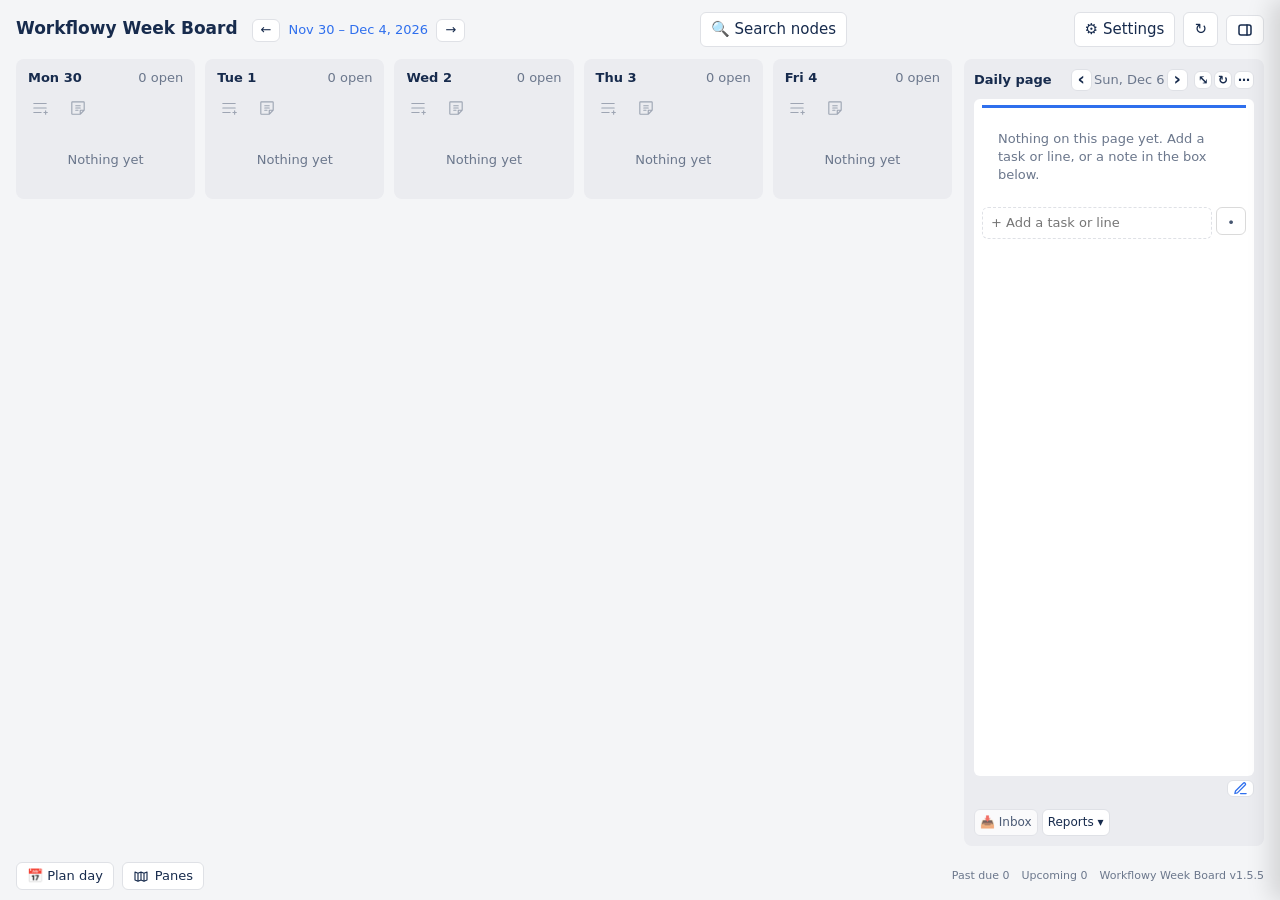
==== commit 7e7ffc16: "Board 1.5.5: version bump and add-on hooks - VERSION 1.5.5 (server.js, and the version tags in index" ====
--- a/index.html
+++ b/index.html
@@ -3,7 +3,7 @@
 <head>
 <meta charset="utf-8">
 <meta name="viewport" content="width=device-width, initial-scale=1">
-<meta name="version" content="1.5.4">
+<meta name="version" content="1.5.5">
 <meta name="notes-name" content="WB-Notes">
 <meta name="remote" content="0">
 <link rel="manifest" href="/manifest.webmanifest">
@@ -1027,7 +1027,7 @@
   </div>
   <div class="footright">
     <div class="counters" id="counters" hidden></div>
-    <div class="ver" id="ver"><span id="verText">Workflowy Week Board v1.5.4</span></div>
+    <div class="ver" id="ver"><span id="verText">Workflowy Week Board v1.5.5</span></div>
   </div>
 </footer>
 
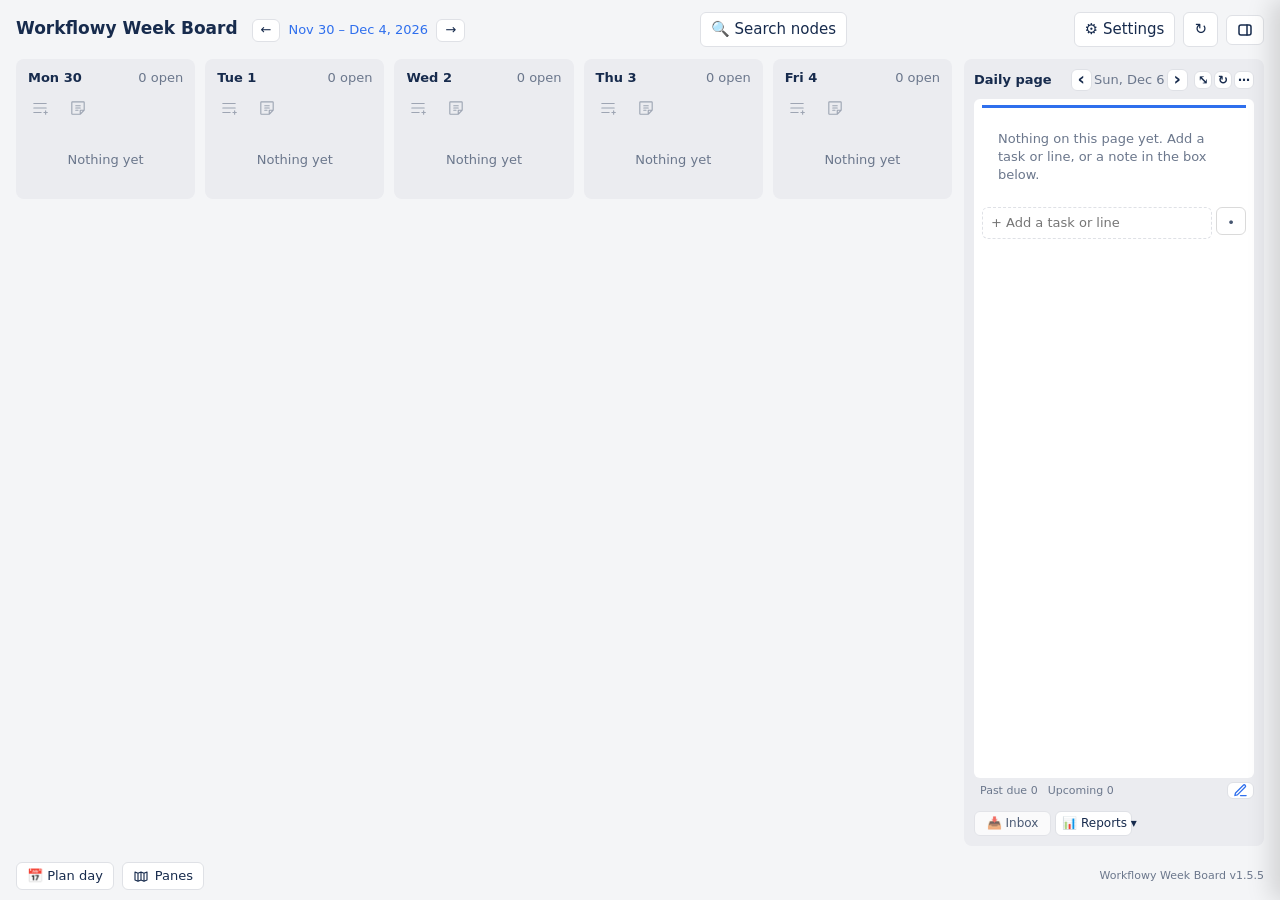
==== commit c8ec2776: "v1.5.6.1 Many fixes and improvements" ====
--- a/index.html
+++ b/index.html
@@ -3,7 +3,7 @@
 <head>
 <meta charset="utf-8">
 <meta name="viewport" content="width=device-width, initial-scale=1">
-<meta name="version" content="1.5.5">
+<meta name="version" content="1.5.6.1">
 <meta name="notes-name" content="WB-Notes">
 <meta name="remote" content="0">
 <link rel="manifest" href="/manifest.webmanifest">
@@ -318,6 +318,14 @@
   .kcrumb .cur { font-weight: 700; padding: 1px 3px; }
   .kcrumb .kcsep { opacity: .5; }
   .kcrumb .kcb1 { font-size: 15px; line-height: 1; }
+  .pl .grip { flex: none; border: none; background: none; color: var(--muted); padding: 0 2px; cursor: grab; opacity: 0; font-size: 11px; letter-spacing: -1px; user-select: none; -webkit-user-select: none; }
+  .pl:hover .grip, .pl:focus-within .grip { opacity: .6; }
+  .pl .grip:hover { opacity: 1; color: var(--accent); }
+  .pl .grip:active { cursor: grabbing; }
+  .pl.drag-over-above { box-shadow: inset 0 2px 0 var(--accent); }
+  .pl.drag-over-below { box-shadow: inset 0 -2px 0 var(--accent); }
+  .pl.dragging { opacity: .4; }
+  @media (hover: none) { .pl .grip { opacity: .5; } }
   .pl .addc, .pl .indc, .pl .outc, .pl .delc { flex: none; border: none; background: none; color: var(--muted); padding: 0 4px; opacity: 0; }
   .pl .addc:hover, .pl .indc:hover, .pl .outc:hover { color: var(--accent); }
   .pl .delc:hover { color: #c0392b; }
@@ -420,8 +428,8 @@
   .ver a:hover { text-decoration: underline; }
   .footright { flex: 0 1 auto; min-width: 0; margin-left: auto; display: flex; flex-wrap: wrap; align-items: baseline; justify-content: flex-end; gap: 2px 12px; }
   body:not(.nosidebar) #foot.withcnt .footright { min-width: min(300px, 100%); justify-content: space-between; }   /* at least as wide as the sidebar above it; wider (or wrapped) when there's more to show, such as an update notice */
-  #foot .counters { display: flex; gap: 12px; font-size: 11px; white-space: nowrap; }
-  #foot .counters[hidden] { display: none; }
+  .pagebar .counters { display: flex; gap: 10px; font-size: 11px; white-space: nowrap; }
+  .pagebar .counters[hidden] { display: none; }
   .cnt { background: none; border: none; padding: 0; font: inherit; color: var(--muted); cursor: pointer; }
   .cnt:hover { color: var(--accent); text-decoration: underline; }
   .ver { flex: 0 1 auto; min-width: 0; margin-left: auto; font-size: 11px; color: var(--muted); text-align: right; }
@@ -431,8 +439,10 @@
   #foot .tools button { padding: 4px 10px; font-size: 13px; }
   .outbar { flex-wrap: wrap; }
   .outbar { gap: 3px; }
-  .outbar button { padding: 4px 5px; font-size: 12px; white-space: nowrap; }
-  .outright { display: flex; flex-wrap: wrap; justify-content: flex-end; gap: 4px; align-items: center; }   /* wraps rather than running off a narrow column */
+  .outbar button { padding: 3px 6px; font-size: 12px; white-space: nowrap; text-align: center; }
+  .outright { display: flex; flex-wrap: wrap; gap: 4px; align-items: center; }
+  .outright > button, .outright > .reports { flex: 1 1 calc(50% - 3px); min-width: 0; }
+  .outright > .reports > button { width: 100%; }
   .reports { position: relative; }
   #kanban { flex: 1; min-width: 0; display: none; flex-direction: column; gap: 8px; overflow: hidden; }
   body.kb #kanban { display: flex; }
@@ -535,7 +545,7 @@
   .kcol.kitem { width: auto; max-height: none; background: none; padding: 9px 0 0; border-radius: 0; display: block; }   /* a little air between the accent line and the first line */
   .kcol.kitem .kcards { overflow: visible; }
   .pagebar { flex: none; display: flex; align-items: center; gap: 6px; margin: -8px 0 4px; }
-  .pagebar .pagesave { flex: 1; min-width: 0; font-size: 11px; overflow: hidden; text-overflow: ellipsis; white-space: nowrap; }
+  .pagebar .pagesave { flex: none; min-width: 0; font-size: 11px; overflow: hidden; text-overflow: ellipsis; white-space: nowrap; }
   .pagebar #pageEdit { flex: none; display: inline-flex; align-items: center; margin-left: auto; padding: 0 5px; }
   .pagebar #pageEdit.on { color: var(--accent); }
   .pagebar #pageEdit svg { display: block; }
@@ -622,10 +632,29 @@
   #kbMsg { font-size: 12px; color: var(--muted); margin-top: 4px; }
   #kbMsg:empty { display: none; }
   #kbMsg.err { color: #c0392b; }
-  #inboxBtn .cnt { margin-left: 4px; font-size: 11px; background: rgba(127,127,127,.22); border-radius: 8px; padding: 0 5px; }
+  #inboxBtn .cnt { margin-left: 3px; font-size: 10px; background: rgba(127,127,127,.22); border-radius: 8px; padding: 0 4px; }
   #inboxBtn.unset { opacity: .75; }
   #inboxBtn.over { outline: 2px solid var(--accent); outline-offset: 1px; }
-  #notesBtn .cnt { margin-left: 4px; font-size: 11px; background: rgba(127,127,127,.22); border-radius: 8px; padding: 0 5px; }
+  #notesBtn .cnt { margin-left: 3px; font-size: 10px; background: rgba(127,127,127,.22); border-radius: 8px; padding: 0 4px; }
+  #grpBtn .cnt { margin-left: 3px; font-size: 10px; background: rgba(127,127,127,.22); border-radius: 8px; padding: 0 4px; }
+  /* Groups flyout */
+  #grpModal .modal-box { width: min(520px, 96vw); max-height: min(82vh, 700px); }
+  .grpm-bar { flex: none; display: flex; gap: 6px; padding: 8px 14px; border-bottom: 1px solid var(--border); align-items: center; }
+  .grpm-bar .grpm-filter { font: inherit; font-size: 13px; padding: 2px 6px; border: 1px solid var(--border); border-radius: 6px; background: var(--card); color: var(--text); }
+  .grpm-body { flex: 1; min-height: 0; overflow-y: auto; padding: 6px 0; }
+  .grpm-empty { padding: 24px; text-align: center; color: var(--muted); font-size: 14px; }
+  .grpm-day { padding: 4px 14px 2px; font-size: 11px; font-weight: 700; color: var(--muted); text-transform: uppercase; letter-spacing: .3px; position: sticky; top: 0; background: var(--card); z-index: 1; }
+  .grpm-row { display: flex; align-items: center; gap: 8px; padding: 7px 14px; cursor: pointer; }
+  .grpm-row:hover { background: rgba(127,127,127,.08); }
+  .grpm-row .grpm-star { flex: none; border: none; background: none; font-size: 15px; cursor: pointer; padding: 0 2px; opacity: .3; }
+  .grpm-row .grpm-star:hover, .grpm-row .grpm-star.on { opacity: 1; }
+  .grpm-row .grpm-star.on { color: #e0a100; }
+  .grpm-row .grpm-name { flex: 1; min-width: 0; overflow: hidden; text-overflow: ellipsis; white-space: nowrap; font-size: 14px; font-weight: 500; }
+  .grpm-row .grpm-stat { flex: none; font-size: 12px; color: var(--muted); white-space: nowrap; }
+  .grpm-row .grpm-stat.alldone { color: #2d8a4e; }
+  .grpm-row .grpm-go { flex: none; border: none; background: none; color: var(--accent); font-size: 12px; cursor: pointer; padding: 2px 4px; border-radius: 4px; opacity: 0; }
+  .grpm-row:hover .grpm-go { opacity: 1; }
+  .grpm-foot { flex: none; display: flex; justify-content: space-between; align-items: center; padding: 6px 14px; border-top: 1px solid var(--border); font-size: 12px; color: var(--muted); }
   #outStatus { flex: 1 0 100%; }
   #outStatus:empty { display: none; }
   .outbar { display: flex; align-items: center; gap: 8px; margin-top: 8px; font-size: 12px; color: var(--muted); }
@@ -690,8 +719,15 @@
 
   /* Move-forward preview and the Done window */
   .modal-box.narrow { width: min(520px, 100%); }
-  /* Notes window: the notes list on the left, the open note on the right (the phone's notes, side by side) */
-  #ntModal .nt-box { width: min(1040px, 100%); height: min(84vh, 760px); }
+  /* Notes window: floating non-modal dialog, draggable by its title bar */
+  #ntDialog { position: fixed; z-index: 50; margin: 0; border: none; padding: 0; background: transparent; overflow: visible; }
+  #ntDialog:not([open]) { display: none; }
+  #ntDialog .nt-box { width: min(1040px, 96vw); height: min(84vh, 760px); resize: both; overflow: hidden; }
+  #ntDialog .sm-head { cursor: grab; user-select: none; -webkit-user-select: none; }
+  #ntDialog .sm-head:active { cursor: grabbing; }
+  #ntDialog .sm-head input, #ntDialog .sm-head button { cursor: default; }
+  .nt-close { border: 1px solid var(--border); border-radius: 6px; background: none; color: var(--text); font: inherit; font-size: 13px; padding: 4px 12px; cursor: pointer !important; }
+  .nt-close:hover { background: rgba(127,127,127,.14); }
   .nt-wrap { flex: 1; min-height: 0; display: flex; }
   .nt-side { width: 300px; flex: none; display: flex; flex-direction: column; border-right: 1px solid var(--border); background: var(--col); }
   .nt-tools { flex: none; display: flex; gap: 6px; padding: 10px; }
@@ -720,22 +756,32 @@
   #ntStatus.busy { color: var(--accent); }
   #ntStatus.bad { color: var(--danger); white-space: normal; }
   #ntLockSt.open { color: #2ea043; }
-  #ntCrypt.dim { opacity: .45; }
+  #ntCrypt { display: inline-flex; align-items: center; justify-content: center; padding: 4px; border: none; background: none; color: var(--text); cursor: pointer; border-radius: 4px; }
+  #ntCrypt:hover { background: rgba(127,127,127,.14); }
+  #ntCrypt svg { width: 15px; height: 15px; fill: currentColor; }
+  #ntCrypt.dim { opacity: .35; }
+  #ntCrypt[hidden] { display: none; }
   .nt-hint { flex: none; margin: 0; padding: 6px 16px; font-size: 12px; color: var(--muted); border-bottom: 1px solid var(--border); }
   .nt-hint[hidden] { display: none; }
   #ntText { flex: 1; min-height: 0; resize: none; border: none; padding: 14px 16px; font: inherit; font-size: 15px; line-height: 1.55; background: var(--card); color: var(--text); }
   #ntText:focus { outline: none; }
   #ntText:read-only { background: var(--col); color: var(--muted); }
   /* Empty places an add-on can fill (the Markdown add-on's format bar and preview). Both stay hidden unless an add-on shows them. */
-  .nt-bar { flex: none; display: flex; align-items: center; gap: 4px; padding: 4px 12px; border-bottom: 1px solid var(--border); flex-wrap: wrap; }
+  .nt-bar { flex: none; display: flex; align-items: center; gap: 4px; padding: 4px 12px; border-bottom: 1px solid var(--border); flex-wrap: wrap; position: relative; }
+  .nt-bar .nt-acts { display: flex; align-items: center; gap: 2px; margin-left: auto; position: relative; }
+  .nt-bar .nt-acts .mini { border: none; background: none; color: var(--text); padding: 4px 6px; border-radius: 4px; cursor: pointer; font: inherit; font-size: 15px; }
+  .nt-bar .nt-acts .mini:hover { background: rgba(127,127,127,.14); }
   .nt-bar[hidden] { display: none; }
   .nt-view { flex: 1; min-height: 0; overflow: auto; padding: 14px 16px; background: var(--card); color: var(--text); font-size: 15px; line-height: 1.55; }
   .nt-view[hidden] { display: none; }
   #ntText[hidden] { display: none; }
+  .nt-ruler { flex: none; overflow: hidden; border-bottom: 1px solid var(--border); background: var(--col); padding: 0 16px; height: 20px; }
+  .nt-ruler[hidden] { display: none; }
+  .nt-ruler canvas { display: block; height: 20px; }
   .nt-locked, .nt-empty { flex: 1; display: flex; flex-direction: column; align-items: center; justify-content: center; gap: 12px; padding: 24px; color: var(--muted); background: var(--col); text-align: center; }
   .nt-locked[hidden], .nt-empty[hidden] { display: none; }
   .nt-locked p { margin: 0; font-size: 15px; }
-  .nt-pop { position: absolute; right: 12px; top: 100%; z-index: 5; min-width: 220px; display: flex; flex-direction: column; padding: 4px; background: var(--card); border: 1px solid var(--border); border-radius: 8px; box-shadow: 0 8px 24px rgba(0,0,0,.25); }
+  .nt-pop { position: fixed; z-index: 60; min-width: 220px; display: flex; flex-direction: column; padding: 4px; background: var(--card); border: 1px solid var(--border); border-radius: 8px; box-shadow: 0 8px 24px rgba(0,0,0,.25); }
   .nt-pop[hidden] { display: none; }
   .nt-pop button { text-align: left; border: none; background: none; padding: 7px 10px; border-radius: 6px; font: inherit; color: var(--text); cursor: pointer; }
   .nt-pop button:hover, .nt-pop button:focus { background: rgba(127,127,127,.14); outline: none; }
@@ -1002,13 +1048,14 @@
 
       </div>
       <div class="pagetree" id="pageTree">Loading…</div>
-      <div class="pagebar"><span class="kbsave pagesave" id="pageSave" role="status" aria-live="polite"></span><button class="mini" id="pageEdit" type="button" aria-label="Edit like a text editor"></button></div>
+      <div class="pagebar"><span class="kbsave pagesave" id="pageSave" role="status" aria-live="polite"></span><div class="counters" id="counters" hidden></div><button class="mini" id="pageEdit" type="button" aria-label="Edit like a text editor"></button></div>
       <div class="outbar">
         <span class="outright">
           <button id="inboxBtn" class="unset" title="Open your Inbox (I). Drop a task here to send it to the Inbox.">&#128229; Inbox<span class="cnt" id="inboxCnt" hidden></span></button>
           <button id="notesBtn" hidden title="Open your notes (N)">&#128221; Notes<span class="cnt" id="notesCnt" hidden></span></button>
+          <button id="grpBtn" hidden title="Groups tracker (G)">&#128204; Groups<span class="cnt" id="grpCnt" hidden></span></button>
           <span class="reports">
-            <button id="reportsBtn" aria-haspopup="true" aria-expanded="false" title="Reports">Reports &#9662;</button>
+            <button id="reportsBtn" aria-haspopup="true" aria-expanded="false" title="Reports">&#128202; Reports &#9662;</button>
             <div class="pop fixed" id="reportsPop" role="menu" hidden>
               <label id="repDone" role="menuitem" tabindex="0"><span>&#10003; Completed tasks<small>What you finished, by the day you completed it</small></span></label>
               <label id="repFlt" role="menuitem" tabindex="0"><span>&#9873; Saved filters<small>Tasks anywhere in your outline by priority, date, estimate or words</small></span></label>
@@ -1026,7 +1073,6 @@
     <button id="kbBtn" aria-pressed="false" title="Your chosen nodes as side-by-side panes (B)" style="display:inline-flex;align-items:center;gap:6px"><svg class="pic" width="16" height="16" viewBox="0 0 24 24" fill="none" stroke="currentColor" stroke-width="1.7" stroke-linecap="round" stroke-linejoin="round" aria-hidden="true"><path d="M3 6l4.5 2v12L3 18zM7.5 8l4.5-2v12l-4.5 2zM12 6l4.5 2v12L12 18zM16.5 8L21 6v12l-4.5 2z"/></svg> Panes</button>
   </div>
   <div class="footright">
-    <div class="counters" id="counters" hidden></div>
     <div class="ver" id="ver"><span id="verText">Workflowy Week Board v1.5.5</span></div>
   </div>
 </footer>
@@ -1222,6 +1268,24 @@
   </div>
 </div>
 
+<div class="modal" id="grpModal" hidden>
+  <div class="modal-box" role="dialog" aria-modal="true" aria-label="Groups">
+    <div class="sm-head">
+      <h3>Groups</h3>
+      <button id="grpClose" title="Close (Esc)" aria-label="Close (Esc)">&#10005;</button>
+    </div>
+    <div class="grpm-bar">
+      <select id="grpFilter" class="grpm-filter" aria-label="Filter">
+        <option value="open">Open</option><option value="starred">Starred</option><option value="all">All</option>
+      </select>
+      <span style="flex:1"></span>
+      <span id="grpInfo" style="font-size:12px;color:var(--muted)"></span>
+    </div>
+    <div class="grpm-body" id="grpBody"></div>
+    <div class="grpm-foot"><span id="grpFoot"></span></div>
+  </div>
+</div>
+
 <div class="modal" id="doneModal" hidden>
   <div class="modal-box" role="dialog" aria-modal="true" aria-label="Completed tasks">
     <div class="sm-head">
@@ -1278,11 +1342,11 @@
   </div>
 </div>
 
-<div class="modal" id="ntModal" hidden>
-  <div class="modal-box nt-box" role="dialog" aria-modal="true" aria-label="Notes">
+<dialog id="ntDialog" aria-label="Notes">
+  <div class="modal-box nt-box">
     <div class="sm-head">
       <h3 id="ntHead">Notes</h3>
-      <button id="ntClose" title="Close (Esc)" aria-label="Close (Esc)">&#10005;</button>
+      <button id="ntClose" class="nt-close" title="Close (Esc)" aria-label="Close (Esc)">Close</button>
     </div>
     <div class="nt-wrap">
       <div class="nt-side">
@@ -1293,12 +1357,16 @@
         <div class="nt-ehead" id="ntEhead" hidden>
           <svg class="nt-lockic" id="ntMark" viewBox="0 0 256 256" aria-hidden="true"><path d="M208,80H176V56a48,48,0,0,0-96,0V80H48A16,16,0,0,0,32,96V208a16,16,0,0,0,16,16H208a16,16,0,0,0,16-16V96A16,16,0,0,0,208,80ZM96,56a32,32,0,0,1,64,0V80H96ZM208,208H48V96H208V208Z"/></svg>
           <input id="ntTitle" type="text" maxlength="200" autocomplete="off" aria-label="Note title" placeholder="Title">
-          <button id="ntCrypt" class="mini" type="button">Encrypt</button>
-          <button id="ntMenu" class="mini" type="button" aria-label="Note menu" aria-haspopup="true">&#8943;</button>
-          <div class="nt-pop" id="ntPop" hidden></div>
         </div>
         <p class="nt-hint" id="ntHint" hidden></p>
-        <div class="nt-bar" id="ntBar" hidden></div>
+        <div class="nt-bar" id="ntBar" hidden>
+          <span class="nt-acts">
+            <button id="ntCrypt" type="button" title="Encrypt (Ctrl/Cmd+Shift+E)"><svg viewBox="0 0 256 256"><path d="M208,80H176V56a48,48,0,0,0-96,0V80H48A16,16,0,0,0,32,96V208a16,16,0,0,0,16,16H208a16,16,0,0,0,16-16V96A16,16,0,0,0,208,80ZM96,56a32,32,0,0,1,64,0V80H96ZM208,208H48V96H208V208Z"/></svg></button>
+            <button id="ntMenu" class="mini" type="button" aria-label="Note menu" aria-haspopup="true">&#8943;</button>
+            <div class="nt-pop" id="ntPop" hidden></div>
+          </span>
+        </div>
+        <div class="nt-ruler" id="ntRuler" hidden><canvas id="ntRulerC"></canvas></div>
         <textarea id="ntText" placeholder="Start writing…" aria-label="Note text" hidden></textarea>
         <div class="nt-view" id="ntView" hidden></div>
         <div class="nt-locked" id="ntLocked" hidden><p>This note is encrypted.</p><button id="ntUnlockBig" type="button">Unlock</button></div>
@@ -1310,7 +1378,7 @@
       <span class="nt-fright"><span id="ntPos"></span><span id="ntWords"></span><span id="ntLockSt"></span><span id="ntStatus" role="status" aria-live="polite"></span></span>
     </div>
   </div>
-</div>
+</dialog>
 
 <div id="selbar" hidden>
   <strong id="selCount">0 selected</strong>
@@ -3026,6 +3094,7 @@
   renderPlan();                                      // (does nothing unless Plan day is open)
   scheduleKids();                                    // sub-item counts load in the background
   scheduleNested();                                  // so do the tasks under bullets (Nested)
+  if (window._grpUpdateBtn) window._grpUpdateBtn(); // Groups tracker badge
   if (adFocus) { const f = [...document.querySelectorAll(`.adband[data-key='${adFocus}'] textarea.ad-line`)].pop(); adFocus = null; if (f) f.focus(); }
 }
 
@@ -3052,7 +3121,7 @@
   add("showSoon", "Upcoming", soon, "optSoon");
   box.replaceChildren(...parts);
   box.hidden = !parts.length;
-  document.getElementById("foot").classList.toggle("withcnt", !!parts.length);
+  // counters are now in the pagebar, no footer layout change needed
 }
 
 // Panel for tasks from days outside the visible range. Cards show their date;
@@ -4339,6 +4408,38 @@
   boardHooks.fire("editorOpen", { node: n, title, note, box, tools, save: () => finish(true), cancel: () => finish(false), onClose: (fn) => closers.push(fn) });
 }
 
+/* ---------- Custom sort order (persisted on the server, shared across browsers) ---------- */
+const sortCache = {};                                        // { parentId: ["id1","id2",...] | null }
+async function fetchSortOrder(parentId) {
+  if (parentId in sortCache) return sortCache[parentId];
+  try {
+    const r = await (await fetch(`/sort-order?parent=${encodeURIComponent(parentId)}`)).json();
+    sortCache[parentId] = r && r.order ? r.order : null;
+  } catch (e) { sortCache[parentId] = null; }
+  return sortCache[parentId];
+}
+async function saveSortOrder(parentId, order) {
+  sortCache[parentId] = order;
+  try {
+    const r = await fetch("/sort-order", { method: "PUT", headers: { "Content-Type": "application/json" }, body: JSON.stringify({ parent: parentId, order }) });
+    if (!r.ok) throw new Error(`${r.status}`);
+  } catch (e) { showError("Couldn't save sort order: " + e.message); }
+}
+async function clearSortOrder(parentId) {
+  sortCache[parentId] = null;
+  try { await fetch(`/sort-order?parent=${encodeURIComponent(parentId)}`, { method: "DELETE" }); } catch (e) { /* ok */ }
+}
+function applySortOrder(nodes, order) {
+  if (!order || !order.length) return nodes;
+  const pos = new Map(order.map((id, i) => [id, i]));
+  return nodes.slice().sort((a, b) => {
+    const ai = pos.has(a.id) ? pos.get(a.id) : Infinity;
+    const bi = pos.has(b.id) ? pos.get(b.id) : Infinity;
+    if (ai !== Infinity || bi !== Infinity) return ai - bi;
+    return a.priority - b.priority;                          // unknowns keep their WorkFlowy order at the end
+  });
+}
+
 /* ---------- Daily page (read from WorkFlowy, shown above the pad) ---------- */
 
 const PAGE_DEPTH = 12;       // how many levels of nesting to read (each bullet costs one request)
@@ -4401,6 +4502,8 @@
   if (deferRedraw("renderPage", renderPage)) return;
   if (viewItem && itemLiveOn()) { itemLiveRender(); return; }
   if (!viewItem && pageLiveOn() && !kbIsOpen()) { pageLiveRender(); return; }
+  // Ensure sort order is loaded for item view read mode
+  if (viewItem && !(viewItem in sortCache)) { fetchSortOrder(viewItem).then(() => renderPage()); return; }
   kbHostEnd();
   const tree = viewItem ? itemTree : pageTree;
   const roots = viewItem ? itemNodes : pageNodes;
@@ -4414,8 +4517,12 @@
   // With Hide completed on, ticked tasks (and anything indented under them) are left out of the Daily page too.
   const hideDone = prefs.hideDone && !viewItem;
   const visible = (list) => (hideDone ? list.filter((x) => !(x.data && x.data.layoutMode === "todo" && x.completedAt)) : list);
+  // Apply custom sort order when viewing an item's direct children
+  const itemSortOrder = viewItem ? (sortCache[viewItem] || null) : null;
   const walk = (all, level, inNotes, parent, grandId) => {
-    const nodes = visible(all);
+    let nodes = visible(all);
+    // Apply custom sort order to the viewed item's immediate children (level 1 in item view — level 0 is the item itself)
+    if (viewItem && level === 1 && itemSortOrder) nodes = applySortOrder(nodes, itemSortOrder);
     nodes.forEach((n, i) => {
       const isNotesBullet = !inNotes && !viewItem && level === 0 && isNotesName(plain(n.name));
       const here = inNotes || isNotesBullet;
@@ -4425,12 +4532,68 @@
       // In the item editor from search: only lines with nothing underneath, and never the opened item itself.
       const anyKids = !!(n.children && n.children.length);      // hidden completed lines still count: deleting a line deletes what is under it
       const removable = viewItem ? (level > 0 && !anyKids) : (!isNotesBullet && (!here || !anyKids));
-      tree.appendChild(pageLine(n, level, i > 0 ? nodes[i - 1] : null, removable, hasKids ? (closed ? "closed" : "open") : "", parent && grandId ? { parent, grandId } : null));
+      // Show grip handle for direct children of the viewed item (level 1 — level 0 is the item itself)
+      const draggable = viewItem && level === 1;
+      tree.appendChild(pageLine(n, level, i > 0 ? nodes[i - 1] : null, removable, hasKids ? (closed ? "closed" : "open") : "", parent && grandId ? { parent, grandId } : null, draggable));
       if (hasKids && !closed) walk(n.children, level + 1, here, n, parent ? parent.id : (viewItem ? null : pageKey()));
       if (addingFor === n.id) tree.appendChild(addRow(n, level + 1));   // new lines go at the bottom
     });
   };
   walk(roots, 0, false, null, null);
+
+  /* ---------- Drag-to-reorder for item view direct children ---------- */
+  if (viewItem) {
+    let dragId = null;
+    tree.addEventListener("dragstart", (e) => {
+      const row = e.target.closest(".pl[data-id]");
+      if (!row) return;
+      dragId = row.dataset.id;
+      row.classList.add("dragging");
+      e.dataTransfer.effectAllowed = "move";
+      e.dataTransfer.setData("text/plain", dragId);
+    });
+    tree.addEventListener("dragend", (e) => {
+      dragId = null;
+      tree.querySelectorAll(".pl.dragging, .pl.drag-over-above, .pl.drag-over-below").forEach(el => {
+        el.classList.remove("dragging", "drag-over-above", "drag-over-below");
+      });
+    });
+    tree.addEventListener("dragover", (e) => {
+      const row = e.target.closest(".pl[data-id]");
+      if (!row || row.dataset.id === dragId) return;
+      e.preventDefault();
+      e.dataTransfer.dropEffect = "move";
+      // Determine above or below based on mouse position within the row
+      const rect = row.getBoundingClientRect();
+      const mid = rect.top + rect.height / 2;
+      row.classList.toggle("drag-over-above", e.clientY < mid);
+      row.classList.toggle("drag-over-below", e.clientY >= mid);
+    });
+    tree.addEventListener("dragleave", (e) => {
+      const row = e.target.closest(".pl[data-id]");
+      if (row) row.classList.remove("drag-over-above", "drag-over-below");
+    });
+    tree.addEventListener("drop", async (e) => {
+      e.preventDefault();
+      const row = e.target.closest(".pl[data-id]");
+      if (!row || !dragId || row.dataset.id === dragId) return;
+      const rect = row.getBoundingClientRect();
+      const above = e.clientY < rect.top + rect.height / 2;
+      // Collect current order of direct-child rows from DOM (level 1 = 16px padding)
+      const rows = Array.from(tree.querySelectorAll(".pl[data-id]")).filter(r => r.style.paddingLeft === "28px");
+      const ids = rows.map(r => r.dataset.id);
+      // Move dragId before or after target
+      const fromIdx = ids.indexOf(dragId);
+      if (fromIdx >= 0) ids.splice(fromIdx, 1);
+      let toIdx = ids.indexOf(row.dataset.id);
+      if (!above) toIdx++;
+      ids.splice(toIdx, 0, dragId);
+      // Save and re-render
+      await saveSortOrder(viewItem, ids);
+      renderPage();
+    });
+  }
+
   if (!tree.children.length) tree.innerHTML = `<div class="empty">${viewItem ? "Nothing here" : "Nothing to show (completed items are hidden)"}</div>`;
   tree.scrollTop = keepScroll;
   const box = tree.querySelector(".pl-add input");
@@ -4465,7 +4628,7 @@
 function addRow(parent, level) {
   const wrap = document.createElement("div");
   wrap.className = "pl-add";
-  wrap.style.paddingLeft = level * 16 + "px";
+  wrap.style.paddingLeft = level * 28 + "px";
   const input = document.createElement("input");
   input.placeholder = "Add under this line… (Enter adds, Esc closes)";
   // Type picker: what kind of line Enter adds. Remembered in this browser.
@@ -4538,11 +4701,12 @@
 
 // One line of today's page. Todos get a checkbox; double-click any line to edit its text.
 // `prev` is the line directly above at the same level (none for the first line of a group).
-function pageLine(n, level, prev, removable, fold, out) {
+function pageLine(n, level, prev, removable, fold, out, draggable) {
   const mode = (n.data && n.data.layoutMode) || "bullets";
   const row = document.createElement("div");
   row.className = "pl" + (mode === "todo" && n.completedAt ? " done" : "") + (/^h[1-3]$/.test(mode) ? " h" : "");
-  row.style.paddingLeft = level * 16 + "px";
+  row.style.paddingLeft = level * 28 + "px";
+  if (draggable) { row.draggable = true; row.dataset.id = n.id; }
 
   // ▾ / ▸ hides or shows the lines underneath (a blank spacer keeps lines without children lined up)
   const tg = document.createElement(fold ? "button" : "span");
@@ -4554,6 +4718,15 @@
     tg.addEventListener("click", () => { setCollapsed(n.id, fold === "open"); renderPage(); });
   }
   row.appendChild(tg);
+
+  if (draggable) {
+    const grip = document.createElement("button");
+    grip.className = "grip"; grip.textContent = "⠿"; grip.title = "Drag to reorder";
+    grip.setAttribute("aria-label", "Drag to reorder");
+    grip.addEventListener("mousedown", () => { row.draggable = true; });
+    grip.addEventListener("touchstart", () => { row.draggable = true; }, { passive: true });
+    row.appendChild(grip);
+  }
 
   if (mode === "todo") {
     const cb = document.createElement("input");
@@ -4975,6 +5148,7 @@
   document.getElementById("listPane").hidden = true;
   document.getElementById("itemPane").hidden = false;
   updateViewBar();
+  await fetchSortOrder(id);                                  // load sort order before render so custom order is applied
   renderPage();
   itemTree.scrollTop = 0;
 }
@@ -5004,7 +5178,7 @@
   const bar = document.getElementById("viewBar");
   bar.innerHTML = "";
   const back = document.createElement("button");
-  back.textContent = itemFromBoard ? "← Panes" : "← Results"; back.title = itemFromBoard ? "Back to the panes (Esc)" : "Back to the search results (Esc)"; back.onclick = () => closeItem();
+  back.textContent = itemFromBoard ? "← Week board" : "← Results"; back.title = itemFromBoard ? "Back to the week board (Esc)" : "Back to the search results (Esc)"; back.onclick = () => closeItem();
   const path = document.createElement("span");
   path.textContent = itemPath.map(maskTokens).concat(shownName(itemNodes[0].name) || "(empty)").join(" › ");
   const link = document.createElement("a");
@@ -5499,6 +5673,7 @@
 async function reloadBullet(id) {
   const data = await call("GET", `/nodes?parent_id=${id}`);
   nest[id] = { todos: (data && data.nodes ? data.nodes : []).filter((n) => n.data && n.data.layoutMode === "todo").sort((a, b) => a.priority - b.priority) };
+  if (window._grpRefreshOne) window._grpRefreshOne(id);       // keep group registry in sync
 }
 async function reloadParents(parents) {
   const ids = [...new Set(parents.filter(Boolean))];
@@ -6629,7 +6804,7 @@
 }
 /* ----- adding a line (to a column, or under a line of an outline) ----- */
 function kbAddRow(ctx, parentId, level) {
-  const row = document.createElement("div"); row.className = "kadd"; row.style.paddingLeft = level ? (level * 16 + 4) + "px" : "";
+  const row = document.createElement("div"); row.className = "kadd"; row.style.paddingLeft = level ? (level * 28 + 4) + "px" : "";
   const inp = document.createElement("input"); inp.type = "text"; inp.className = "kaddin"; inp.dataset.col = ctx.col.id; inp.dataset.parent = parentId;
   inp.placeholder = level ? "Add under this line… (Enter adds, Esc closes)" : ctx.col.id === "_page" ? "+ Add a task or line" : "+ Add a card"; inp.setAttribute("aria-label", "Add a line to " + ctx.col.name);
   const kinds = [["bullets", "•", "Bullet"], ["todo", "☐", "Task"], ["numbered", "1.", "Numbered line"]];
@@ -6705,7 +6880,7 @@
 function kbTableShow(id, grid) { if (grid) kbTableOutline.delete(id); else kbTableOutline.add(id); try { localStorage.setItem("kbTableOutline", JSON.stringify([...kbTableOutline])); } catch (e) {} if (kbHost) kbHost.render(); else kbRender(); }
 const kbIsTable = (n) => kbType(n) === "table" && !kbTableOutline.has(n.id) && (n.children || []).length > 0 && n.children.every((r) => !r.pending);
 function kbTableGrid(n, level, ctx) {
-  const wrap = document.createElement("div"); wrap.className = "ktw"; wrap.style.marginLeft = (level * 16 + 22) + "px";
+  const wrap = document.createElement("div"); wrap.className = "ktw"; wrap.style.marginLeft = (level * 28 + 22) + "px";
   const rows = (n.children || []).slice().sort((a, b) => a.priority - b.priority).map((r) => (r.children || []).slice().sort((a, b) => a.priority - b.priority));
   const cols = Math.max(1, ...rows.map((r) => r.length)), live = kbEditOn(ctx.col);
   const tb = document.createElement("table"); tb.className = "ktb";
@@ -6748,7 +6923,12 @@
   return ta;
 }
 function kbWalk(cont, all, level, parent, grandId, ctx) {
-  const vis = all.filter((x) => !kbHidden(x));
+  let vis = all.filter((x) => !kbHidden(x));
+  // Apply custom sort order to direct children of viewed item (level 1 in item view)
+  if (viewItem && level === 1 && ctx.col.id === "_item") {
+    const order = sortCache[viewItem];
+    if (order && order.length) vis = applySortOrder(vis, order);
+  }
   vis.forEach((n, i) => {
     if (kbIsTable(n)) {
       const sibT = { real: parent ? (parent.children || all) : (ctx.top || all), parentId: parent ? parent.id : ctx.rootId, virt: false };
@@ -6779,6 +6959,8 @@
 function kbHostEnd() { if (!kbHost) return; kbOpenSet = kbHostOpen; kbHost = null; kbHostOpen = null; kbSelClear(); }
 function itemLiveRender() {
   const it = itemNodes[0]; if (!it) return;
+  // Ensure sort order is loaded before rendering; if not cached, fetch then re-render
+  if (viewItem && !(viewItem in sortCache)) { fetchSortOrder(viewItem).then(() => itemLiveRender()); return; }
   if (kbHost && kbHost.kind !== "item") kbHostEnd();
   if (!kbHost) { kbHost = { kind: "item", root: document.getElementById("itemTree"), render: itemLiveRender }; kbHostOpen = kbOpenSet; kbOpenSet = new Set(kbAllParents(itemNodes, [])); }   // every line starts unfolded here
   const tree = kbHost.root, keep = tree.scrollTop; tree.textContent = "";
@@ -6790,6 +6972,56 @@
   wrap.append(list, kbAddRow(ctx, viewItem, 0));
   tree.appendChild(wrap); tree.scrollTop = keep;
   kbRestoreFocus();
+  // Drag-to-reorder handlers for item view children
+  if (!tree._sortBound) {
+    tree._sortBound = true;
+    let dragId = null;
+    tree.addEventListener("dragstart", (e) => {
+      const row = e.target.closest(".pl[data-id]");
+      if (!row || !row.draggable) return;
+      dragId = row.dataset.id;
+      row.classList.add("dragging");
+      e.dataTransfer.effectAllowed = "move";
+      e.dataTransfer.setData("text/plain", dragId);
+    });
+    tree.addEventListener("dragend", () => {
+      dragId = null;
+      tree.querySelectorAll(".pl.dragging, .pl.drag-over-above, .pl.drag-over-below").forEach(el => {
+        el.classList.remove("dragging", "drag-over-above", "drag-over-below");
+      });
+    });
+    tree.addEventListener("dragover", (e) => {
+      const row = e.target.closest(".pl[data-id]");
+      if (!row || row.dataset.id === dragId || !row.draggable) return;
+      e.preventDefault();
+      e.dataTransfer.dropEffect = "move";
+      const rect = row.getBoundingClientRect();
+      const mid = rect.top + rect.height / 2;
+      row.classList.toggle("drag-over-above", e.clientY < mid);
+      row.classList.toggle("drag-over-below", e.clientY >= mid);
+    });
+    tree.addEventListener("dragleave", (e) => {
+      const row = e.target.closest(".pl[data-id]");
+      if (row) row.classList.remove("drag-over-above", "drag-over-below");
+    });
+    tree.addEventListener("drop", async (e) => {
+      e.preventDefault();
+      const row = e.target.closest(".pl[data-id]");
+      if (!row || !dragId || row.dataset.id === dragId || !viewItem) return;
+      const rect = row.getBoundingClientRect();
+      const above = e.clientY < rect.top + rect.height / 2;
+      // Collect direct-child rows (level 1 = paddingLeft 16px)
+      const rows = Array.from(tree.querySelectorAll(".pl[data-id]")).filter(r => r.style.paddingLeft === "28px");
+      const ids = rows.map(r => r.dataset.id);
+      const fromIdx = ids.indexOf(dragId);
+      if (fromIdx >= 0) ids.splice(fromIdx, 1);
+      let toIdx = ids.indexOf(row.dataset.id);
+      if (!above) toIdx++;
+      ids.splice(toIdx, 0, dragId);
+      await saveSortOrder(viewItem, ids);
+      itemLiveRender();
+    });
+  }
 }
 /* ----- the Daily page uses it too ----- */
 const kbPageCol = { id: "_page", name: "the Daily page" };
@@ -7373,10 +7605,20 @@
 }
 function kbLine(n, level, prev, out, fold, ctx, sib) {
   const mode = kbType(n), row = document.createElement("div"), zoomable = ctx.col.kind !== "calendar" && kbView(ctx.col) === "outline";
-  row.className = "pl" + (mode === "todo" && n.completedAt ? " done" : "") + (/^h[1-3]$/.test(mode) ? " h" : "") + (kbSel.ids.includes(n.id) ? " sel" : ""); row.style.paddingLeft = level * 16 + "px"; row.dataset.id = n.id;
+  row.className = "pl" + (mode === "todo" && n.completedAt ? " done" : "") + (/^h[1-3]$/.test(mode) ? " h" : "") + (kbSel.ids.includes(n.id) ? " sel" : ""); row.style.paddingLeft = level * 28 + "px"; row.dataset.id = n.id;
   const tg = document.createElement(fold ? "button" : "span"); tg.className = "tg";
   if (fold) { tg.textContent = fold === "open" ? "▾" : "▸"; tg.title = fold === "open" ? "Collapse" : "Expand"; tg.setAttribute("aria-label", tg.title); tg.addEventListener("click", () => { if (n._g) { if (fold === "open") kbHeadShut.add(n.id); else kbHeadShut.delete(n.id); kbSaveHeadShut(); } else kbSetOpen(n.id, fold !== "open"); if (kbAddingFor === n.id) kbAddingFor = null; kbRender(); }); }
   row.appendChild(tg);
+  // Grip handle for drag-to-reorder in item view (direct children = level 1)
+  if (viewItem && level === 1 && ctx.col.id === "_item") {
+    row.draggable = true;
+    const grip = document.createElement("button");
+    grip.className = "grip"; grip.textContent = "⠿"; grip.title = "Drag to reorder";
+    grip.setAttribute("aria-label", "Drag to reorder");
+    grip.addEventListener("mousedown", () => { row.draggable = true; });
+    grip.addEventListener("touchstart", () => { row.draggable = true; }, { passive: true });
+    row.appendChild(grip);
+  }
   if (mode === "todo") {
     const cb = document.createElement("input"); cb.type = "checkbox"; cb.checked = !!n.completedAt; cb.disabled = !!n.pending; cb.setAttribute("aria-label", "Done");
     cb.addEventListener("change", async () => {
@@ -7760,7 +8002,8 @@
   const token = ++planToken;
   const keys = planExtraKeys().filter((k) => force || k === planDay || !(k in cache));
   planLoading = true; renderPlan();
-  const [err] = await Promise.all([loadMany(keys), ...planSources.map((x) => loadSource(x, force))]);
+  const grpLoad = window._grpLoadForPlan ? window._grpLoadForPlan(force) : Promise.resolve();
+  const [err] = await Promise.all([loadMany(keys), ...planSources.map((x) => loadSource(x, force)), grpLoad]);
   if (token !== planToken) return;
   planLoading = false;
   if (err) showError(err);
@@ -7930,8 +8173,36 @@
     for (const n of open) scroll.appendChild(planRow(n, src.id, "Add"));
   }
 
+  // Groups: show open tasks from tracked groups so they can be assigned to this day
+  if (prefs.nested === "group" && window._grpReg) {
+    const reg = window._grpReg();
+    const grpEntries = Object.entries(reg)
+      .filter(([id, g]) => g.open > 0)
+      .sort((a, b) => (b[1].k > a[1].k ? 1 : b[1].k < a[1].k ? -1 : 0));
+    if (grpEntries.length) {
+      const gh = document.createElement("div"); gh.className = "bgh";
+      const gt = document.createElement("span");
+      const totalOpen = grpEntries.reduce((s, [, g]) => s + g.open, 0);
+      gt.textContent = `Groups (${totalOpen})` + (planLoading ? " · loading…" : "");
+      gh.appendChild(gt);
+      scroll.appendChild(gh);
+      for (const [id, g] of grpEntries) {
+        const info = nest[id];
+        const todos = info ? info.todos || [] : [];
+        const open = todos.filter((t) => !t.completedAt);
+        if (!open.length && !planLoading) continue;
+        // Sub-heading for each group
+        const sub = document.createElement("div"); sub.className = "bgh";
+        sub.style.cssText = "font-size:11px;padding-left:12px;opacity:.7;border:none;margin-top:2px";
+        sub.textContent = `${g.name} (${open.length})`;
+        scroll.appendChild(sub);
+        for (const n of open) scroll.appendChild(planRow(n, id, "Add"));
+      }
+    }
+  }
+
   for (const k of planAheadKeys()) {
-    const open = (cache[k] || []).filter((n) => !n.completedAt);
+    const open = (cache[k] || []).filter((n) => !n.completedAt && !BLK_RE.test(plain(n.name)));
     const gh = document.createElement("div");
     gh.className = "bgh";
     gh.textContent = `${dayLabel(k)} (${open.length})`;
@@ -8225,7 +8496,7 @@
    you stop typing, and new notes go to the top. With the Encrypt add-on, words can be encrypted: Encrypt wraps the selection as ⟦…⟧, which
    is sealed into wbenc1 text on every save; Unlock shows a locked note as ⟦readable⟧ text; Decrypt takes the encryption off one part.
    Locked encrypted text shows as ‹secret›, and a locked note can't be edited, so nothing encrypted can be overwritten. */
-const ntModal = document.getElementById("ntModal"), ntList = document.getElementById("ntList"), ntSearch = document.getElementById("ntSearch");
+const ntDialog = document.getElementById("ntDialog"), ntList = document.getElementById("ntList"), ntSearch = document.getElementById("ntSearch");
 const ntTitle = document.getElementById("ntTitle"), ntText = document.getElementById("ntText"), ntStatus = document.getElementById("ntStatus");
 const ntCryptBtn = document.getElementById("ntCrypt"), ntHint = document.getElementById("ntHint"), ntPop = document.getElementById("ntPop");
 const NT_TOK = /wbenc1\.[A-Za-z0-9_-]{59,}/, NT_TOKG = /wbenc1\.[A-Za-z0-9_-]{59,}/g, NT_BR = /[⟦⟧]/;
@@ -8295,10 +8566,11 @@
   document.getElementById("ntEmpty").hidden = !!cur;
   const locked = !!cur && ntText.readOnly && NT_TOK.test(cur.note || ""), whole = locked && ntAllSecret(cur.note);
   ntText.hidden = !cur || whole;
+  document.getElementById("ntBar").hidden = !cur || whole;
+  ntDrawRuler();
   document.getElementById("ntLocked").hidden = !whole;
   document.getElementById("ntUnlockBig").hidden = !ntCrypto();
   ntCryptBtn.hidden = st === "none" || whole;
-  ntCryptBtn.textContent = st === "unlock" ? "Unlock" : st === "decrypt" ? "Decrypt" : "Encrypt";
   ntCryptBtn.classList.toggle("dim", st === "idle");
   ntCryptBtn.title = st === "unlock" ? "Unlock this note to read and edit it" : st === "decrypt" ? "Take the encryption off these words" : "Encrypt the selected words (Ctrl/Cmd+Shift+E)";
   document.getElementById("ntMark").style.display = cur && (ntHas(cur) || (ntEnc && NT_BR.test(ntText.value))) ? "" : "none";
@@ -8307,7 +8579,7 @@
   ntHint.textContent = noAddon ? "Has encrypted text. Turn on the Encrypt add-on (Settings > Encryption) to read and edit it." : locked ? "Has encrypted text. Unlock it to read and edit it." : "Words between ⟦ ⟧ are encrypted when the note saves.";
   if (whole && noAddon) document.querySelector("#ntLocked p").textContent = "This note is encrypted. Turn on the Encrypt add-on to read it.";
   else document.querySelector("#ntLocked p").textContent = "This note is encrypted.";
-  wbNotes.state({ shown: !ntModal.hidden, id: cur ? (cur.id || "new") : null, rev: ntRev, readOnly: !!ntText.readOnly, locked, whole, unlocked: !!ntEnc });
+  wbNotes.state({ shown: ntDialog.open, id: cur ? (cur.id || "new") : null, rev: ntRev, readOnly: !!ntText.readOnly, locked, whole, unlocked: !!ntEnc });
 }
 function ntShowLocked() { ntEnc = null; ntRev++; ntText.value = ntSecret(ntCur.note); ntText.readOnly = true; ntTitle.readOnly = true; ntUi(); }
 async function ntOpenSealed() {                             // a locked note: ask for the passphrase if needed, then show it readable
@@ -8401,7 +8673,7 @@
 ntText.addEventListener("input", () => { ntUntouched = false; ntDirty = true; ntLater(); if (ntCrypto()) ntCrypto().touch && ntCrypto().touch(); ntUi(); });
 ntTitle.addEventListener("input", () => { ntUntouched = false; ntDirty = true; ntTitleEdited = true; ntLater(); });
 ntTitle.addEventListener("keydown", (e) => { if (e.key === "Enter") { e.preventDefault(); ntText.focus(); } });
-document.addEventListener("selectionchange", () => { if (!ntModal.hidden && document.activeElement === ntText) ntUi(); });
+document.addEventListener("selectionchange", () => { if (ntDialog.open && document.activeElement === ntText) ntUi(); });
 ["select", "keyup", "mouseup"].forEach((ev) => ntText.addEventListener(ev, () => { if (ntCur) ntUi(); }));
 
 async function ntCryptTap() {
@@ -8433,13 +8705,73 @@
   const add = (label, fn, cls) => { const b = document.createElement("button"); b.type = "button"; b.textContent = label; if (cls) b.className = cls; b.onclick = () => { ntPop.hidden = true; fn(); }; ntPop.appendChild(b); };
   const c = ntCrypto();
   if (c && c.unlocked()) add("Lock encryption", () => { const btn = document.getElementById("cryptLock"); if (btn) btn.click(); else ntLockNow(); });
+  const rulerOn = !ntRuler.hidden;
+  add(rulerOn ? "Hide ruler" : "Show ruler", ntToggleRuler);
   add("Delete note", ntDelete, "danger");
-  ntPop.hidden = false; const f = ntPop.querySelector("button"); if (f) f.focus();
+  ntPop.hidden = false;
+  const mr = document.getElementById("ntMenu").getBoundingClientRect();
+  ntPop.style.top = (mr.bottom + 4) + "px";
+  ntPop.style.right = (window.innerWidth - mr.right) + "px";
+  const f = ntPop.querySelector("button"); if (f) f.focus();
 };
 async function ntLockNow() {                                  // without the add-on's own Lock button: save sealed, then show the note locked
   if (ntEnc) { await ntFlush(); if (!ntDirty && ntCur) ntShowLocked(); }
 }
 document.addEventListener("click", (e) => { if (!ntPop.hidden && !e.target.closest("#ntPop, #ntMenu")) ntPop.hidden = true; });
+
+// ── Column ruler ──
+const ntRuler = document.getElementById("ntRuler"), ntRulerC = document.getElementById("ntRulerC");
+let ntRulerShown = false;
+try { ntRulerShown = localStorage.getItem("ntRuler") === "1"; } catch (e) {}
+function ntDrawRuler() {
+  if (!ntRulerShown || ntText.hidden) { ntRuler.hidden = true; return; }
+  ntRuler.hidden = false;
+  const cs = getComputedStyle(ntText);
+  const font = cs.fontSize + " " + cs.fontFamily;
+  const dpr = window.devicePixelRatio || 1;
+  // Measure a single character width using the textarea's font
+  const ctx = ntRulerC.getContext("2d");
+  ctx.font = font;
+  const cw = ctx.measureText("M").width;   // character cell width
+  // Ruler should match the textarea's visible width (inside its padding)
+  const pad = parseFloat(cs.paddingLeft) || 16;
+  const tw = ntText.clientWidth - pad * 2;
+  const cols = Math.floor(tw / cw);
+  const w = ntRuler.clientWidth;
+  ntRulerC.width = w * dpr; ntRulerC.height = 20 * dpr;
+  ntRulerC.style.width = w + "px";
+  ctx.scale(dpr, dpr);
+  // Colours
+  const dark = matchMedia("(prefers-color-scheme: dark)").matches;
+  const tickColor = dark ? "rgba(255,255,255,.25)" : "rgba(0,0,0,.18)";
+  const numColor = dark ? "rgba(255,255,255,.45)" : "rgba(0,0,0,.38)";
+  ctx.font = "10px system-ui, sans-serif";
+  ctx.textBaseline = "bottom";
+  for (let i = 1; i <= cols; i++) {
+    const x = i * cw;   // ruler padding matches textarea padding via container padding
+    const tall = i % 10 === 0;
+    const mid = i % 5 === 0;
+    ctx.strokeStyle = tickColor;
+    ctx.beginPath();
+    ctx.moveTo(x, tall ? 4 : mid ? 8 : 12);
+    ctx.lineTo(x, 18);
+    ctx.stroke();
+    if (tall) {
+      ctx.fillStyle = numColor;
+      ctx.textAlign = "center";
+      ctx.fillText(String(i), x, 13);
+    }
+  }
+}
+function ntToggleRuler() {
+  ntRulerShown = !ntRulerShown;
+  try { if (ntRulerShown) localStorage.setItem("ntRuler", "1"); else localStorage.removeItem("ntRuler"); } catch (e) {}
+  ntDrawRuler();
+}
+// Redraw ruler on resize (window and dialog drag-resize)
+{ let rRaf; const schedRuler = () => { cancelAnimationFrame(rRaf); rRaf = requestAnimationFrame(ntDrawRuler); };
+  window.addEventListener("resize", schedRuler);
+  try { new ResizeObserver(schedRuler).observe(ntText); } catch (e) {} }
 async function ntDelete() {
   const cur = ntCur; if (!cur) return;
   if (cur.isNew) { ntCur = null; ntUi(); ntRenderList(); return; }
@@ -8457,7 +8789,18 @@
 }
 
 async function ntOpen() {
-  ntModal.hidden = false; modalFocusIn(ntModal, ntSearch);
+  if (!ntDialog.open) {
+    /* Centre the dialog on first open; subsequent opens keep the last position */
+    if (!ntDialog.dataset.placed) {
+      const bw = window.innerWidth, bh = window.innerHeight;
+      const dw = Math.min(1040, bw * 0.96), dh = Math.min(bh * 0.84, 760);
+      ntDialog.style.left = Math.max(0, (bw - dw) / 2) + "px";
+      ntDialog.style.top = Math.max(0, (bh - dh) * 0.38) + "px";
+      ntDialog.dataset.placed = "1";
+    }
+    ntDialog.show();
+  }
+  modalFocusIn(ntDialog, ntSearch);
   ntLoaded = false; ntRenderList(); ntHook();
   await ntLoad();
   if (ntCur) { const fresh = ntNotes.find((x) => x.id === ntCur.id); if (!fresh) { ntCur = null; ntEnc = null; } }
@@ -8468,20 +8811,223 @@
   await ntFlush();
   if (ntDirty) { if (!confirm("The note couldn't be saved (" + ntStatus.textContent.replace(/^Not saved: /, "") + "). Close anyway and lose the last change?")) return; ntDirty = false; }
   if (ntEnc && ntCur) ntShowLocked();                         // nothing readable stays on screen behind a closed window
-  ntModal.hidden = true; modalFocusBack(ntModal);
+  ntDialog.close(); modalFocusBack(ntDialog);
   ntUi();                                                     // tells add-ons the window is closed (a preview must drop its readable text)
 }
 wbNotes.start({ text: ntText, bar: document.getElementById("ntBar"), view: document.getElementById("ntView"), box: document.querySelector(".nt-main"), refreshList: ntRenderList });
 document.getElementById("ntClose").onclick = ntCloseWin;
 document.getElementById("ntNew").onclick = () => ntShow(null);
-ntModal.addEventListener("click", (e) => { if (e.target === ntModal) ntCloseWin(); });
-ntModal.addEventListener("keydown", (e) => {
+/* Drag the floating dialog by its title bar */
+{
+  const hd = ntDialog.querySelector(".sm-head");
+  let dx = 0, dy = 0, dragging = false;
+  hd.addEventListener("pointerdown", (e) => {
+    if (e.target.closest("button, input")) return;             // don't drag when clicking Close or a control
+    dragging = true; dx = e.clientX - ntDialog.offsetLeft; dy = e.clientY - ntDialog.offsetTop;
+    hd.setPointerCapture(e.pointerId);
+  });
+  hd.addEventListener("pointermove", (e) => {
+    if (!dragging) return;
+    const x = Math.max(0, Math.min(e.clientX - dx, window.innerWidth - 80));
+    const y = Math.max(0, Math.min(e.clientY - dy, window.innerHeight - 40));
+    ntDialog.style.left = x + "px"; ntDialog.style.top = y + "px";
+  });
+  hd.addEventListener("pointerup", () => { dragging = false; });
+  hd.addEventListener("lostpointercapture", () => { dragging = false; });
+}
+ntDialog.addEventListener("keydown", (e) => {
   if (e.key !== "Escape") return;
   e.stopPropagation(); e.preventDefault();
   if (!ntPop.hidden) { ntPop.hidden = true; document.getElementById("ntMenu").focus(); return; }
   if (document.querySelector(".crypt-modal, .crypt-back")) return;     // the add-on's passphrase dialog handles its own Esc
   ntCloseWin();
 });
+
+/* ---------- Groups tracker: persists discovered groups in localStorage, with starring ---------- */
+{
+  const grpModal = document.getElementById("grpModal"), grpBody = document.getElementById("grpBody");
+  const grpBtn = document.getElementById("grpBtn"), grpCnt = document.getElementById("grpCnt");
+  const grpFilter = document.getElementById("grpFilter"), grpInfo = document.getElementById("grpInfo");
+  const grpFoot = document.getElementById("grpFoot");
+
+  // --- Persistent registry: { id: { name, k (dayKey), open, total, ts } } ---
+  // Saved to localStorage so groups survive across page loads and week navigation.
+  let grpReg = {};
+  try { grpReg = JSON.parse(localStorage.getItem("grpReg") || "{}"); } catch (e) {}
+  function saveReg() { try { localStorage.setItem("grpReg", JSON.stringify(grpReg)); } catch (e) {} }
+
+  // Starred group IDs (persisted)
+  let grpStarred = new Set();
+  try { grpStarred = new Set(JSON.parse(localStorage.getItem("grpStarred") || "[]")); } catch (e) {}
+  function saveStarred() { try { localStorage.setItem("grpStarred", JSON.stringify([...grpStarred])); } catch (e) {} }
+
+  // Scan loaded dayBullets/nest and update the registry with fresh data.
+  // Only registers bullets that actually have child tasks (real groups).
+  function grpScanLoaded() {
+    let changed = false;
+    for (const k of Object.keys(dayBullets)) {
+      for (const b of dayBullets[k] || []) {
+        const info = nest[b.id];
+        if (!info) continue;                              // not loaded yet
+        const todos = info.todos || [];
+        if (!todos.length) {
+          // Bullet with no tasks — remove from registry if it was there
+          if (grpReg[b.id]) { delete grpReg[b.id]; changed = true; }
+          continue;
+        }
+        const open = todos.filter((t) => !t.completedAt).length;
+        const total = todos.length;
+        const name = shownVisible(b.name) || "(empty)";
+        const prev = grpReg[b.id];
+        if (!prev || prev.name !== name || prev.k !== k || prev.open !== open || prev.total !== total) {
+          grpReg[b.id] = { name, k, open, total, ts: Date.now() };
+          changed = true;
+        }
+      }
+    }
+    if (changed) saveReg();
+  }
+
+  // Build the display list from the registry
+  function collectGroups() {
+    return Object.entries(grpReg)
+      .map(([id, g]) => ({ id, ...g, starred: grpStarred.has(id) }))
+      .sort((a, b) => (b.starred ? 1 : 0) - (a.starred ? 1 : 0) || (b.k > a.k ? 1 : b.k < a.k ? -1 : 0));
+  }
+
+  function renderGroups() {
+    grpScanLoaded();                                      // refresh from live data first
+    const filter = grpFilter.value;
+    let groups = collectGroups();
+    if (filter === "open") groups = groups.filter((g) => g.open > 0 || g.starred);
+    else if (filter === "starred") groups = groups.filter((g) => g.starred);
+    grpBody.textContent = "";
+    if (!groups.length) {
+      const e = document.createElement("div"); e.className = "grpm-empty";
+      e.textContent = filter === "starred" ? "No starred groups yet. Star a group to keep it at the top."
+        : filter === "open" ? "No groups with open tasks."
+        : "No groups found yet. Groups are remembered as you navigate through weeks with Nested set to Group.";
+      grpBody.appendChild(e);
+      grpInfo.textContent = "";
+      grpFoot.textContent = "";
+      return;
+    }
+    let lastDay = null;
+    for (const g of groups) {
+      if (g.k !== lastDay) {
+        lastDay = g.k;
+        const dh = document.createElement("div"); dh.className = "grpm-day";
+        dh.textContent = dayLabel(g.k);
+        grpBody.appendChild(dh);
+      }
+      const row = document.createElement("div"); row.className = "grpm-row";
+
+      const star = document.createElement("button"); star.type = "button"; star.className = "grpm-star" + (g.starred ? " on" : "");
+      star.textContent = g.starred ? "★" : "☆"; star.title = g.starred ? "Unstar" : "Star to keep at top";
+      star.addEventListener("click", (e) => {
+        e.stopPropagation();
+        if (grpStarred.has(g.id)) grpStarred.delete(g.id); else grpStarred.add(g.id);
+        saveStarred(); renderGroups();
+      });
+
+      const name = document.createElement("span"); name.className = "grpm-name"; name.textContent = g.name;
+
+      const stat = document.createElement("span");
+      stat.className = "grpm-stat" + (g.open === 0 && g.total > 0 ? " alldone" : "");
+      stat.textContent = g.total === 0 ? "empty" : g.open === 0 ? "✓ all done" : `${g.open}/${g.total} open`;
+
+      const go = document.createElement("button"); go.type = "button"; go.className = "grpm-go";
+      go.textContent = "Go ▸"; go.title = "Navigate to this day";
+      go.addEventListener("click", (e) => { e.stopPropagation(); goToGroup(g.k); });
+
+      row.append(star, name, stat, go);
+      row.addEventListener("click", () => goToGroup(g.k));
+      grpBody.appendChild(row);
+    }
+    const totalOpen = groups.filter((g) => g.open > 0).length;
+    grpInfo.textContent = `${groups.length} group${groups.length !== 1 ? "s" : ""}`;
+    grpFoot.textContent = totalOpen ? `${totalOpen} with open tasks` : "All caught up";
+  }
+
+  // Navigate to a group's day, then re-open the modal once the week loads so it refreshes with live data
+  function goToGroup(k) {
+    closeGrpModal();
+    const d = keyToDate(k);
+    weekStart = span === 3 ? d : startOfWeek(d);
+    calMonth = firstOfMonth(d);
+    loadWeek();
+  }
+
+  function openGrpModal() { grpModal.hidden = false; modalFocusIn(grpModal, grpFilter); renderGroups(); }
+  function closeGrpModal() { grpModal.hidden = true; modalFocusBack(grpModal); }
+
+  grpBtn.onclick = openGrpModal;
+  document.getElementById("grpClose").onclick = closeGrpModal;
+  grpModal.addEventListener("click", (e) => { if (e.target === grpModal) closeGrpModal(); });
+  grpFilter.onchange = renderGroups;
+
+  // Remove a group from the registry (e.g. if it was deleted)
+  function grpRemove(id) { delete grpReg[id]; grpStarred.delete(id); saveReg(); saveStarred(); renderGroups(); }
+
+  // Update the Groups button visibility and badge whenever the board renders
+  function grpUpdateBtn() {
+    const hasGroups = prefs.nested === "group";
+    grpBtn.hidden = !hasGroups;
+    if (!hasGroups) return;
+    grpScanLoaded();                                      // persist any newly discovered groups
+    const groups = collectGroups();
+    const oc = groups.filter((g) => g.open > 0).length;
+    if (oc > 0) { grpCnt.textContent = oc; grpCnt.hidden = false; }
+    else { grpCnt.hidden = true; }
+  }
+
+  // Keyboard shortcut: G to toggle, Esc to close
+  document.addEventListener("keydown", (e) => {
+    if (e.key === "Escape" && !grpModal.hidden) { e.stopPropagation(); closeGrpModal(); return; }
+    if (e.target.closest("input, textarea, select, [contenteditable]")) return;
+    if (e.key === "g" && !e.ctrlKey && !e.metaKey && !e.altKey) {
+      if (!grpModal.hidden) { closeGrpModal(); return; }
+      if (prefs.nested === "group") { e.preventDefault(); openGrpModal(); }
+    }
+  });
+
+  // Load group tasks for Plan day — fetches from API for groups not already in nest[]
+  async function grpLoadForPlan(force) {
+    grpScanLoaded();
+    const toFetch = Object.entries(grpReg)
+      .filter(([id, g]) => g.open > 0 || force)
+      .filter(([id]) => force || !nest[id]);
+    await Promise.all(toFetch.map(async ([id]) => {
+      try {
+        const data = await call("GET", `/nodes?parent_id=${id}`);
+        nest[id] = { todos: (data && data.nodes ? data.nodes : []).filter((n) => n.data && n.data.layoutMode === "todo").sort((a, b) => a.priority - b.priority) };
+        // Update registry with fresh counts
+        const todos = nest[id].todos;
+        const open = todos.filter((t) => !t.completedAt).length;
+        if (grpReg[id]) { grpReg[id].open = open; grpReg[id].total = todos.length; grpReg[id].ts = Date.now(); }
+      } catch (e) { /* group may have been deleted; leave nest empty */ }
+    }));
+    if (toFetch.length) saveReg();
+  }
+
+  // Update a single group's registry entry from nest[] (called after a task is moved out/in)
+  function grpRefreshOne(id) {
+    const info = nest[id];
+    if (!info || !grpReg[id]) return;
+    const todos = info.todos || [];
+    if (!todos.length) { delete grpReg[id]; saveReg(); return; }
+    grpReg[id].open = todos.filter((t) => !t.completedAt).length;
+    grpReg[id].total = todos.length;
+    grpReg[id].ts = Date.now();
+    saveReg();
+  }
+
+  // Expose for render() and renderPlan() to call
+  window._grpUpdateBtn = grpUpdateBtn;
+  window._grpReg = () => grpReg;
+  window._grpLoadForPlan = grpLoadForPlan;
+  window._grpRefreshOne = grpRefreshOne;
+}
 
 // ── WorkFlowy template sync settings ──
 const tbSyncNameEl = document.getElementById("tbSyncName"), tbSyncLinkEl = document.getElementById("tbSyncLink"), tbSyncSetEl = document.getElementById("tbSyncSet");
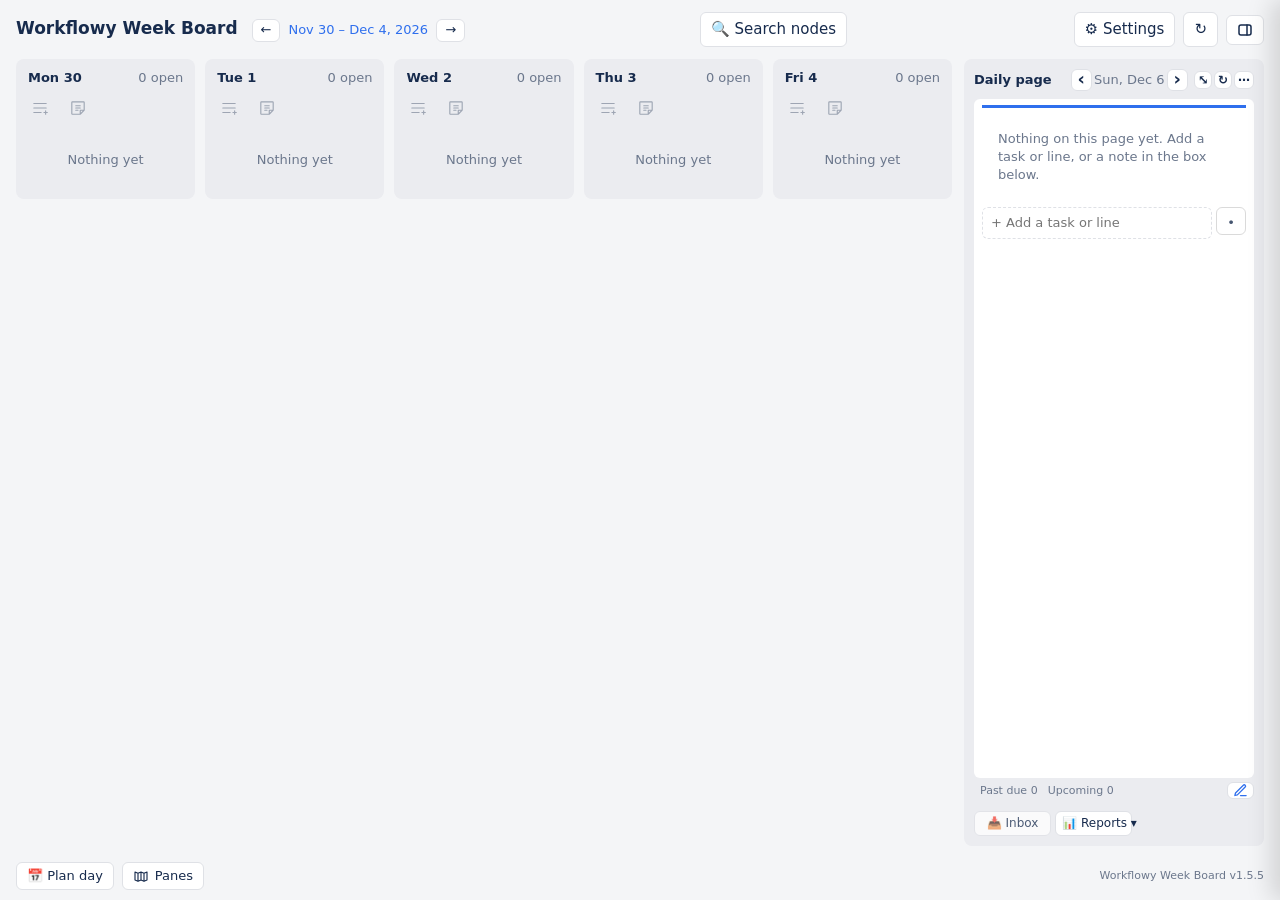
==== commit a9444b5a: "v1.5.8 day column drag to reorder day column drag to reorder" ====
--- a/index.html
+++ b/index.html
@@ -3,7 +3,7 @@
 <head>
 <meta charset="utf-8">
 <meta name="viewport" content="width=device-width, initial-scale=1">
-<meta name="version" content="1.5.6.1">
+<meta name="version" content="1.5.8">
 <meta name="notes-name" content="WB-Notes">
 <meta name="remote" content="0">
 <link rel="manifest" href="/manifest.webmanifest">
@@ -177,6 +177,19 @@
   .cd-live::placeholder { color: var(--muted); }
   .cd-note { display: block; width: 100%; box-sizing: border-box; border: none; background: transparent; color: var(--muted); font: inherit; font-size: 12px; line-height: 1.35; padding: 0; margin: 2px 0 0; resize: none; overflow: hidden; outline: none; border-radius: 3px; }
   .cd-note:focus { background: rgba(127,127,127,.14); }
+  .card .grip { flex: none; border: none; background: none; color: var(--muted); padding: 0 2px; cursor: grab; opacity: 0; font-size: 11px; letter-spacing: -1px; user-select: none; -webkit-user-select: none; align-self: center; }
+  .card:hover .grip, .card:focus-within .grip { opacity: .6; }
+  .card .grip:hover { opacity: 1; color: var(--accent); }
+  .card .grip:active { cursor: grabbing; }
+  .card.drag-over-above { box-shadow: inset 0 2px 0 var(--accent); }
+  .card.drag-over-below { box-shadow: inset 0 -2px 0 var(--accent); }
+  .grp .grip { flex: none; border: none; background: none; color: var(--muted); padding: 0 2px; cursor: grab; opacity: 0; font-size: 11px; letter-spacing: -1px; user-select: none; -webkit-user-select: none; }
+  .grp:hover .grip, .grp:focus-within .grip { opacity: .6; }
+  .grp .grip:hover { opacity: 1; color: var(--accent); }
+  .grp .grip:active { cursor: grabbing; }
+  .grp.drag-over-above { box-shadow: inset 0 2px 0 var(--accent); }
+  .grp.drag-over-below { box-shadow: inset 0 -2px 0 var(--accent); }
+  @media (hover: none) { .card .grip, .grp .grip { opacity: .5; } }
   .card.dragging { opacity: .4; }
   .card input[type=checkbox] { font-size: inherit; margin-top: max(2px, calc(0.7em - 6.5px)); }      /* level with the first line of text, as in the panes */
   .txt { flex: 1; word-break: break-word; }
@@ -1936,6 +1949,8 @@
   if (err1) showError(err1);
   await loadNotes(weekDays().map(key));
   if (token !== loadToken) return;
+  await Promise.all(weekDays().map(key).map((k) => fetchSortOrder(k)));
+  if (token !== loadToken) return;
   loadingExtras = true;                       // Past due / Upcoming are always read: a panel that is off still gets its count
   render();
 
@@ -1948,7 +1963,13 @@
   if (token !== loadToken) return;
   loadingExtras = false;
   if (err2 || err3) showError(err2 || err3);
-  if (span === 5) { await loadNotes(fullWeekKeys().filter((k) => !visibleKeys.has(k))); if (token !== loadToken) return; }
+  if (span === 5) {
+    const rest = fullWeekKeys().filter((k) => !visibleKeys.has(k));
+    await loadNotes(rest);
+    if (token !== loadToken) return;
+    await Promise.all(rest.map((k) => fetchSortOrder(k)));
+    if (token !== loadToken) return;
+  }
   render();
   autoCompleteBlocks();
 }
@@ -1986,8 +2007,34 @@
       }
     }
   }
-  // On today, time-blocked tasks come first (sorted by time), then priority, then outline order
-  return out.sort((a, b) => a.tb - b.tb || a.r - b.r || a.p - b.p || a.s - b.s);
+  // A saved column order (from a drag) wins, so the card stays in the slot the toast named.
+  // Anything not in that list keeps the usual order: time block, then priority, then outline.
+  const byUsual = (a, b) => a.tb - b.tb || a.r - b.r || a.p - b.p || a.s - b.s;
+  const order = sortCache[k];
+  if (order && order.length) {
+    const pos = new Map(order.map((id, i) => [id, i]));
+    const idOf = (e) => e.kind === "group" ? e.b.id : e.n.id;
+    return out.sort((a, b) => {
+      const ai = pos.has(idOf(a)) ? pos.get(idOf(a)) : Infinity;
+      const bi = pos.has(idOf(b)) ? pos.get(idOf(b)) : Infinity;
+      if (ai !== bi) return ai - bi;
+      return byUsual(a, b);
+    });
+  }
+  return out.sort(byUsual);
+}
+// 0-based WorkFlowy position: where `id` lands among every sibling of the day
+// (notes, bullets and completed lines included), counted in priority order
+// after this node is taken out. `visualIds` is the column order the drop just built.
+function outlinePosition(dayKey, visualIds, id) {
+  const sibs = (dayAll[dayKey] || []).slice().sort((a, b) => a.priority - b.priority).map((n) => n.id).filter((s) => s !== id);
+  const at = visualIds.indexOf(id);
+  if (at < 0) return sibs.length;
+  for (let i = at + 1; i < visualIds.length; i++) {
+    const j = sibs.indexOf(visualIds[i]);
+    if (j >= 0) return j;
+  }
+  return sibs.length;
 }
 const entriesFor = (keys, onlyOpen, noBlk) => keys.flatMap((k) => entries(k, onlyOpen, noBlk));
 function entryOpen(e) {
@@ -3030,12 +3077,81 @@
     { const band = allDayBand(k); if (band) head.appendChild(band); }
     col.append(head, list);
 
-    col.addEventListener("dragover", (e) => { e.preventDefault(); col.classList.add("over"); });
-    col.addEventListener("dragleave", () => col.classList.remove("over"));
+    /* ---------- Drag / drop: cross-column move + same-column reorder ---------- */
+    col.addEventListener("dragover", (e) => {
+      e.preventDefault();
+      // Card-level indicators for same-column reorder
+      const cardEl = e.target.closest(".card[data-id], .grp[data-id]");
+      if (cardEl) {
+        // Clear old indicators in this column
+        list.querySelectorAll(".card.drag-over-above, .card.drag-over-below, .grp.drag-over-above, .grp.drag-over-below").forEach(el => {
+          if (el !== cardEl) el.classList.remove("drag-over-above", "drag-over-below");
+        });
+        const rect = cardEl.getBoundingClientRect();
+        const mid = rect.top + rect.height / 2;
+        cardEl.classList.toggle("drag-over-above", e.clientY < mid);
+        cardEl.classList.toggle("drag-over-below", e.clientY >= mid);
+      }
+      col.classList.add("over");
+    });
+    col.addEventListener("dragleave", (e) => {
+      const cardEl = e.target.closest(".card[data-id], .grp[data-id]");
+      if (cardEl) cardEl.classList.remove("drag-over-above", "drag-over-below");
+      // Only remove column highlight when truly leaving the column
+      if (!col.contains(e.relatedTarget)) col.classList.remove("over");
+    });
     col.addEventListener("drop", async (e) => {
       e.preventDefault(); col.classList.remove("over");
-      const { id, from, name } = JSON.parse(e.dataTransfer.getData("text/plain") || "{}");
-      if (!id || from === k) return;
+      list.querySelectorAll(".drag-over-above, .drag-over-below").forEach(el => el.classList.remove("drag-over-above", "drag-over-below"));
+      let data; try { data = JSON.parse(e.dataTransfer.getData("text/plain") || "{}"); } catch { return; }
+      const { id, from, name, reorder } = data;
+      if (!id) return;
+
+      // Same-column reorder (grip handle was used)
+      if (reorder && from === k) {
+        const targetEl = e.target.closest(".card[data-id], .grp[data-id]");
+        if (!targetEl || targetEl.dataset.id === id) return;
+        const rect = targetEl.getBoundingClientRect();
+        const above = e.clientY < rect.top + rect.height / 2;
+        // Collect all card/group elements in the column's task list
+        const allCards = Array.from(list.querySelectorAll(":scope > .card[data-id], :scope > .grp[data-id]"));
+        const ids = allCards.map(c => c.dataset.id);
+        // When prioSort is ON, only allow reordering among unprioritized cards
+        if (prefs.prioSort) {
+          const pinnedIds = new Set();
+          for (const c of allCards) {
+            const cid = c.dataset.id;
+            // A card is pinned if it has a prio class
+            if (c.classList.contains("prio1") || c.classList.contains("prio2") || c.classList.contains("prio3") || c.classList.contains("prio4")) pinnedIds.add(cid);
+          }
+          if (pinnedIds.has(id) || pinnedIds.has(targetEl.dataset.id)) return; // can't reorder pinned cards
+        }
+        // Compute the new order
+        const fromIdx = ids.indexOf(id);
+        if (fromIdx >= 0) ids.splice(fromIdx, 1);
+        let toIdx = ids.indexOf(targetEl.dataset.id);
+        if (!above) toIdx++;
+        ids.splice(toIdx, 0, id);
+        // Toast names the 1-based place in the column. The API index counts every sibling.
+        const shown = ids.indexOf(id);
+        const wfPos = outlinePosition(k, ids, id);
+        const prevOrder = sortCache[k] ? sortCache[k].slice() : null;
+        const oldApi = (dayAll[k] || []).slice().sort((a, b) => a.priority - b.priority).findIndex((n) => n.id === id);
+        await act(async () => {
+          try { await call("POST", `/nodes/${id}/move`, { parent_id: k, position: wfPos }); } catch (err) { showError("Reorder failed: " + err.message); }
+          await saveSortOrder(k, ids);
+          await loadDay(k);
+        });
+        pushUndo(`Reordered "${name || "task"}" to position ${shown + 1}`, async () => {
+          try { await call("POST", `/nodes/${id}/move`, { parent_id: k, position: oldApi < 0 ? fromIdx : oldApi }); } catch (err) { /* best effort */ }
+          if (prevOrder) await saveSortOrder(k, prevOrder); else await clearSortOrder(k);
+          await loadDay(k);
+        });
+        return;
+      }
+
+      // Cross-column move (the existing behaviour)
+      if (from === k) return;
       await act(() => moveMany([{ id, from, name: name || "task" }], k));
     });
 
@@ -3060,12 +3176,51 @@
         sec.appendChild(secHead);
         if (!ents.length) { const em = document.createElement("div"); em.className = "empty"; em.textContent = (cache[k] || []).length ? "All done 🎉" : "Nothing yet"; sec.appendChild(em); }
         for (const e of ents) sec.appendChild(entryEl(e, false));
-        sec.addEventListener("dragover", (e) => { e.preventDefault(); sec.classList.add("over"); });
-        sec.addEventListener("dragleave", () => sec.classList.remove("over"));
+        sec.addEventListener("dragover", (e) => {
+          e.preventDefault();
+          const cardEl = e.target.closest(".card[data-id], .grp[data-id]");
+          if (cardEl) {
+            sec.querySelectorAll(".drag-over-above, .drag-over-below").forEach(el => { if (el !== cardEl) el.classList.remove("drag-over-above", "drag-over-below"); });
+            const rect = cardEl.getBoundingClientRect(); const mid = rect.top + rect.height / 2;
+            cardEl.classList.toggle("drag-over-above", e.clientY < mid);
+            cardEl.classList.toggle("drag-over-below", e.clientY >= mid);
+          }
+          sec.classList.add("over");
+        });
+        sec.addEventListener("dragleave", (e) => {
+          const cardEl = e.target.closest(".card[data-id], .grp[data-id]");
+          if (cardEl) cardEl.classList.remove("drag-over-above", "drag-over-below");
+          if (!sec.contains(e.relatedTarget)) sec.classList.remove("over");
+        });
         sec.addEventListener("drop", async (e) => {
           e.preventDefault(); e.stopPropagation(); sec.classList.remove("over");
-          const { id, from, name } = JSON.parse(e.dataTransfer.getData("text/plain") || "{}");
-          if (!id || from === k) return;
+          sec.querySelectorAll(".drag-over-above, .drag-over-below").forEach(el => el.classList.remove("drag-over-above", "drag-over-below"));
+          let data; try { data = JSON.parse(e.dataTransfer.getData("text/plain") || "{}"); } catch { return; }
+          const { id, from, name, reorder } = data;
+          if (!id) return;
+          if (reorder && from === k) {
+            const targetEl = e.target.closest(".card[data-id], .grp[data-id]");
+            if (!targetEl || targetEl.dataset.id === id) return;
+            const rect = targetEl.getBoundingClientRect(); const above = e.clientY < rect.top + rect.height / 2;
+            const allCards = Array.from(sec.querySelectorAll(":scope > .card[data-id], :scope > .grp[data-id]"));
+            const ids = allCards.map(c => c.dataset.id);
+            if (prefs.prioSort) {
+              const pinnedIds = new Set();
+              for (const c of allCards) { if (c.classList.contains("prio1") || c.classList.contains("prio2") || c.classList.contains("prio3") || c.classList.contains("prio4")) pinnedIds.add(c.dataset.id); }
+              if (pinnedIds.has(id) || pinnedIds.has(targetEl.dataset.id)) return;
+            }
+            const fromIdx = ids.indexOf(id); if (fromIdx >= 0) ids.splice(fromIdx, 1);
+            let toIdx = ids.indexOf(targetEl.dataset.id); if (!above) toIdx++;
+            ids.splice(toIdx, 0, id);
+            const wfPos = outlinePosition(k, ids, id);
+            await act(async () => {
+              try { await call("POST", `/nodes/${id}/move`, { parent_id: k, position: wfPos }); } catch (err) { showError("Reorder failed: " + err.message); }
+              await saveSortOrder(k, ids);
+              await loadDay(k);
+            });
+            return;
+          }
+          if (from === k) return;
           await act(() => moveMany([{ id, from, name: name || "task" }], k));
         });
         list.appendChild(sec);
@@ -3340,10 +3495,11 @@
     toggleSel(b, k, null, el, true);
   }, true);
   el.addEventListener("dragstart", (ev) => {
-    ev.dataTransfer.setData("text/plain", JSON.stringify({ id: b.id, from: k, name: (shownVisible(b.name) || "group").slice(0, 40) }));
+    const reorder = !!el.dataset.reorder;
+    ev.dataTransfer.setData("text/plain", JSON.stringify({ id: b.id, from: k, name: (shownVisible(b.name) || "group").slice(0, 40), reorder }));
     el.classList.add("dragging");
   });
-  el.addEventListener("dragend", () => el.classList.remove("dragging"));
+  el.addEventListener("dragend", () => { el.classList.remove("dragging"); delete el.dataset.reorder; });
 
   const closed = groupsClosed.has(b.id);
   const open = e.todos.filter((t) => !t.completedAt).length;
@@ -3382,7 +3538,11 @@
   const opn = document.createElement("button");
   opn.className = "mv gopen"; opn.textContent = "Open ▸"; opn.title = "Open this bullet to see and edit everything under it"; opn.setAttribute("aria-label", opn.title);
   opn.addEventListener("click", (ev) => { ev.stopPropagation(); openItem(b.id, true); });
-  head.append(selMark(), arrow, title, pill, mv, opn);
+  const gGrip = document.createElement("button"); gGrip.className = "grip"; gGrip.textContent = "⠿"; gGrip.title = "Drag to reorder";
+  gGrip.setAttribute("aria-label", "Drag to reorder");
+  gGrip.addEventListener("mousedown", () => { el.draggable = true; el.dataset.reorder = "1"; });
+  gGrip.addEventListener("touchstart", () => { el.draggable = true; el.dataset.reorder = "1"; }, { passive: true });
+  head.append(selMark(), arrow, title, pill, mv, opn, gGrip);
   el.appendChild(selPick(b, k, null, true));            // on the group's top edge, like a card's hover bar, so the name keeps its width
   el.appendChild(head);
 
@@ -3530,6 +3690,7 @@
   el.className = "card" + (n.completedAt ? " done" : "") + (nested ? " nested" : "") + (pr ? " prio" + pr : "");
   el.dataset.id = n.id;
   if (pr) el.title = PRIO_NAMES[pr] + " priority";
+  const pinned = prefs.prioSort && pr > 0;               // priority cards are pinned (not reorderable) when prioSort is on
   el.draggable = !nested && !selMode;                    // moving it out of its bullet would be a surprise
   if (sel.has(n.id)) el.classList.add("sel");
   el.addEventListener("click", (ev) => {                 // in select mode a click picks the card instead of using what's inside it
@@ -3538,10 +3699,11 @@
     toggleSel(n, k, nested ? opts.bullet : null, el);
   }, true);
   el.addEventListener("dragstart", (e) => {
-    e.dataTransfer.setData("text/plain", JSON.stringify({ id: n.id, from: k, name: shortName(n) }));
+    const reorder = !!el.dataset.reorder;
+    e.dataTransfer.setData("text/plain", JSON.stringify({ id: n.id, from: k, name: shortName(n), reorder }));
     el.classList.add("dragging");
   });
-  el.addEventListener("dragend", () => el.classList.remove("dragging"));
+  el.addEventListener("dragend", () => { el.classList.remove("dragging"); delete el.dataset.reorder; });
 
   // Time block badge (if scheduled)
   const tb = n.pending ? null : timeBlockOf(n);
@@ -3662,7 +3824,9 @@
   };
   mv.addEventListener("click", (e) => { e.stopPropagation(); if (n.pending && !(cta && cta.value.trim())) return; cardSettle(cta).then(() => openMovePop(mv, k, moveTo)); });
 
-  if (!n.pending) el.append(selMark(), cb, txt, selPick(n, k, nested ? opts.bullet : null, false), mv, del);
+  // Grip handle for same-column reorder (not on nested, pending, or priority-pinned cards)
+  const grip = (!nested && !n.pending && !pinned) ? (() => { const g = document.createElement("button"); g.className = "grip"; g.textContent = "⠿"; g.title = "Drag to reorder"; g.setAttribute("aria-label", "Drag to reorder"); g.addEventListener("mousedown", () => { el.draggable = true; el.dataset.reorder = "1"; }); g.addEventListener("touchstart", () => { el.draggable = true; el.dataset.reorder = "1"; }, { passive: true }); return g; })() : null;
+  if (!n.pending) { const parts = [selMark(), cb, txt, selPick(n, k, nested ? opts.bullet : null, false), mv, del]; if (grip) parts.push(grip); el.append(...parts); }
   else el.append(cb, txt, mv, del);           // reminder and repeat live in the right-click menu (live cards) or this card's own menu below
   if (!liveOk) el.addEventListener("contextmenu", (ev) => {            // plain cards have no text box, so they get a short menu of their own
     if (selMode || ev.target.closest("button, a, input, textarea, .pl-edit")) return;
@@ -3673,6 +3837,19 @@
     add(parseTag(n.name) || parseTime(plain(n.name)) ? "Change the reminder…" : "Set a reminder…", () => setTimeout(() => openRemPop(el, n, k, nested ? opts.bullet : null, parseTag(n.name) || parseTime(plain(n.name))), 0), "mark");
     add("Repeat…", () => setTimeout(() => openRepeatPop(el, n, k, nested ? opts.bullet : null), 0), "rep");
     if (ISO_DAY.test(k)) add("Time block…", () => setTimeout(() => openTimelinePanel(k), 0), "tb");
+    // Priority row (same as in live-card menu)
+    const plainMetaRow = (label, picks, cur, which) => {
+      const row = document.createElement("div"); row.className = "kmrow";
+      const l = document.createElement("span"); l.textContent = label + (wf.mark ? "" : " · off in Settings"); row.appendChild(l);
+      for (const [v, text, title] of picks) {
+        const b2 = document.createElement("button"); b2.type = "button"; b2.textContent = text; b2.title = title; if (!wf.mark) wfOffBtn(b2, "mark");
+        b2.className = (v === 0 ? "none" : "") + (v === cur ? " on" : "");
+        b2.onclick = () => { kbMenu.hidden = true; setMeta(n, k, nested ? opts.bullet : null, which, v === cur ? 0 : v); };
+        row.appendChild(b2);
+      }
+      kbMenu.appendChild(row);
+    };
+    plainMetaRow("Priority", [1, 2, 3, 4].map((p) => [p, "P" + p, PRIO_NAMES[p] + " (!p" + p + ")"]).concat([[0, "✕", "No priority"]]), prioOf(n), "prio");
     kbMenu.hidden = false; kbMenu.style.left = Math.max(8, Math.min(ev.clientX, innerWidth - kbMenu.offsetWidth - 8)) + "px"; kbMenu.style.top = Math.max(8, Math.min(ev.clientY, innerHeight - kbMenu.offsetHeight - 8)) + "px";
   });
   return el;
@@ -4588,7 +4765,9 @@
       let toIdx = ids.indexOf(row.dataset.id);
       if (!above) toIdx++;
       ids.splice(toIdx, 0, dragId);
-      // Save and re-render
+      // Persist in WorkFlowy with numeric position, then update board overlay as fallback
+      const moveId = dragId;
+      try { await call("POST", `/nodes/${moveId}/move`, { parent_id: viewItem, position: toIdx }); } catch (err) { showError("Reorder failed: " + err.message); }
       await saveSortOrder(viewItem, ids);
       renderPage();
     });
@@ -7018,6 +7197,9 @@
       let toIdx = ids.indexOf(row.dataset.id);
       if (!above) toIdx++;
       ids.splice(toIdx, 0, dragId);
+      // Persist in WorkFlowy with numeric position, then update board overlay as fallback
+      const moveId = dragId;
+      try { await call("POST", `/nodes/${moveId}/move`, { parent_id: viewItem, position: toIdx }); } catch (err) { showError("Reorder failed: " + err.message); }
       await saveSortOrder(viewItem, ids);
       itemLiveRender();
     });
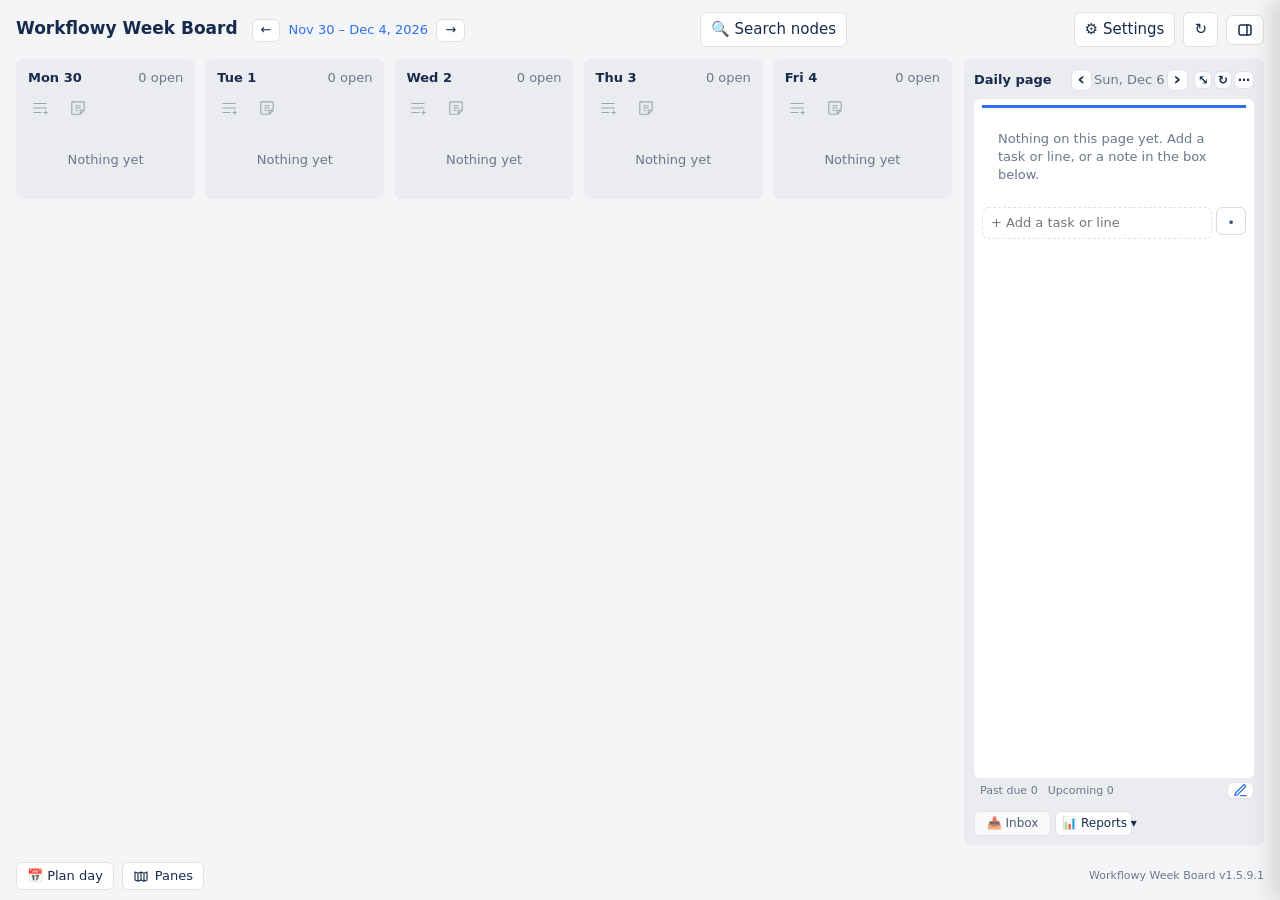
==== commit 7b961152: "V.1.5.9.1 minor fixes minor fixes" ====
--- a/index.html
+++ b/index.html
@@ -3,7 +3,8 @@
 <head>
 <meta charset="utf-8">
 <meta name="viewport" content="width=device-width, initial-scale=1">
-<meta name="version" content="1.5.8">
+<meta name="version" content="1.5.9.1">
+<meta name="server-version" content="">
 <meta name="notes-name" content="WB-Notes">
 <meta name="remote" content="0">
 <link rel="manifest" href="/manifest.webmanifest">
@@ -191,6 +192,11 @@
   .grp.drag-over-below { box-shadow: inset 0 -2px 0 var(--accent); }
   @media (hover: none) { .card .grip, .grp .grip { opacity: .5; } }
   .card.dragging { opacity: .4; }
+  .card, .grp { -webkit-user-select: none; user-select: none; }
+  .card :is(input, textarea, .cd-live, .cd-note, [contenteditable="true"]),
+  .grp :is(input, textarea, .pl-edit, [contenteditable="true"]) { -webkit-user-select: text; user-select: text; }
+  body.boarddrag, body.boarddrag * { -webkit-user-select: none !important; user-select: none !important; }
+  body.boarddrag ::selection, body.boarddrag *::selection { background: transparent; color: inherit; }
   .card input[type=checkbox] { font-size: inherit; margin-top: max(2px, calc(0.7em - 6.5px)); }      /* level with the first line of text, as in the panes */
   .txt { flex: 1; word-break: break-word; }
   .note, .badge { display: block; font-size: 12px; color: var(--muted); }
@@ -1086,7 +1092,7 @@
     <button id="kbBtn" aria-pressed="false" title="Your chosen nodes as side-by-side panes (B)" style="display:inline-flex;align-items:center;gap:6px"><svg class="pic" width="16" height="16" viewBox="0 0 24 24" fill="none" stroke="currentColor" stroke-width="1.7" stroke-linecap="round" stroke-linejoin="round" aria-hidden="true"><path d="M3 6l4.5 2v12L3 18zM7.5 8l4.5-2v12l-4.5 2zM12 6l4.5 2v12L12 18zM16.5 8L21 6v12l-4.5 2z"/></svg> Panes</button>
   </div>
   <div class="footright">
-    <div class="ver" id="ver"><span id="verText">Workflowy Week Board v1.5.5</span></div>
+    <div class="ver" id="ver"><span id="verText">Workflowy Week Board v1.5.9.1</span></div>
   </div>
 </footer>
 
@@ -2007,21 +2013,65 @@
       }
     }
   }
-  // A saved column order (from a drag) wins, so the card stays in the slot the toast named.
-  // Anything not in that list keeps the usual order: time block, then priority, then outline.
+  // Time-blocked cards stay in clock order. A saved drag order may place a free
+  // card in a gap between them; it does not reorder the timed cards themselves.
   const byUsual = (a, b) => a.tb - b.tb || a.r - b.r || a.p - b.p || a.s - b.s;
-  const order = sortCache[k];
-  if (order && order.length) {
-    const pos = new Map(order.map((id, i) => [id, i]));
-    const idOf = (e) => e.kind === "group" ? e.b.id : e.n.id;
-    return out.sort((a, b) => {
-      const ai = pos.has(idOf(a)) ? pos.get(idOf(a)) : Infinity;
-      const bi = pos.has(idOf(b)) ? pos.get(idOf(b)) : Infinity;
-      if (ai !== bi) return ai - bi;
-      return byUsual(a, b);
-    });
-  }
-  return out.sort(byUsual);
+  return placeManual(out.sort(byUsual), sortCache[k]);
+}
+function entryId(e) { return e.kind === "group" ? e.b.id : e.n.id; }
+function entryFree(e) {
+  if (e.tb < 9999 || e.kind === "nested") return false;
+  if (e.kind === "group") return !(prefs.prioSort && e.r > 0 && e.r < PRIO_RANK[0]);
+  return !(prefs.prioSort && prioOf(e.n) > 0);
+}
+function placeManual(sorted, order) {
+  const free = [], rest = [];
+  let at = -1;
+  for (const e of sorted) {
+    if (entryFree(e)) { if (at < 0) at = rest.length; free.push(e); }
+    else rest.push(e);
+  }
+  if (at < 0) return sorted;
+  if (!order || !order.length) { rest.splice(at, 0, ...free); return rest; }
+  // Locked rows keep clock and priority order. Free rows sit where the save put them,
+  // including in a gap between two time blocks.
+  const lockedIds = new Set(rest.map(entryId));
+  const freeById = new Map(free.map((e) => [entryId(e), e]));
+  const result = [];
+  let li = 0;
+  const used = new Set();
+  for (const id of order) {
+    if (lockedIds.has(id)) {
+      const idx = rest.findIndex((e) => entryId(e) === id);
+      if (idx >= li) while (li <= idx) result.push(rest[li++]);
+    } else if (freeById.has(id) && !used.has(id)) {
+      result.push(freeById.get(id));
+      used.add(id);
+    }
+  }
+  if (li < rest.length) {
+    const extra = rest.slice(li);
+    let insertAt = result.length;
+    if (li > 0) {
+      const anchor = entryId(rest[li - 1]);
+      const ai = result.findIndex((e) => entryId(e) === anchor);
+      insertAt = ai < 0 ? result.length : ai + 1;
+    }
+    result.splice(insertAt, 0, ...extra);
+  }
+  const leftovers = free.filter((e) => !used.has(entryId(e)));
+  if (leftovers.length) {
+    leftovers.sort((a, b) => a.p - b.p || a.s - b.s);
+    let insertAt = result.length;
+    if (at === 0) insertAt = 0;
+    else {
+      const anchor = entryId(rest[at - 1]);
+      const ai = result.findIndex((e) => entryId(e) === anchor);
+      insertAt = ai < 0 ? result.length : ai + 1;
+    }
+    result.splice(insertAt, 0, ...leftovers);
+  }
+  return result;
 }
 // 0-based WorkFlowy position: where `id` lands among every sibling of the day
 // (notes, bullets and completed lines included), counted in priority order
@@ -2035,6 +2085,95 @@
     if (j >= 0) return j;
   }
   return sibs.length;
+}
+let holdDrag = null;
+// Dragging a card must not paint the browser text-selection highlight across the board.
+document.addEventListener("mousedown", (e) => {
+  const row = e.target.closest && e.target.closest(".card, .grp");
+  if (!row || row.draggable === false) return;
+  if (e.target.closest("input, textarea, button, a, select, .cd-live, .cd-note, .pl-edit, [contenteditable='true']")) return;
+  const s = window.getSelection();
+  if (s) s.removeAllRanges();
+}, true);
+document.addEventListener("dragstart", () => {
+  document.body.classList.add("boarddrag");
+  const s = window.getSelection();
+  if (s) s.removeAllRanges();
+}, true);
+document.addEventListener("dragover", () => {
+  if (!document.body.classList.contains("boarddrag")) return;
+  const s = window.getSelection();
+  if (s && s.rangeCount) s.removeAllRanges();
+}, true);
+document.addEventListener("dragend", () => {
+  document.body.classList.remove("boarddrag");
+  const s = window.getSelection();
+  if (s) s.removeAllRanges();
+}, true);
+document.addEventListener("selectstart", (e) => {
+  if (document.body.classList.contains("boarddrag")) e.preventDefault();
+}, true);
+// New column order after a same-day drop. A time block, a priority pin, and a nested
+// task stay put. A free card may land in a gap between two time blocks.
+function manualIds(allCards, id, targetEl, above) {
+  const dragEl = allCards.find((c) => c.dataset.id === id);
+  if (!dragEl || dragEl.dataset.lock) return null;
+  if (targetEl && targetEl.dataset.id === id) return null;
+  const rest = allCards.filter((c) => c.dataset.id !== id);
+  const hi = allCards.findIndex((c) => c.dataset.id === id);
+  const hard = (c) => !!(c && c.dataset.lock && c.dataset.lock !== "time");
+  const timed = (c) => !!(c && c.dataset.lock === "time");
+  const legal = new Set();
+  const freeAt = [];
+  rest.forEach((c, i) => { if (!c.dataset.lock) freeAt.push(i); });
+  if (freeAt.length) for (let i = freeAt[0]; i <= freeAt[freeAt.length - 1] + 1; i++) legal.add(i);
+  else legal.add(hi);
+  for (let i = 0; i <= rest.length; i++) {
+    const prev = rest[i - 1], next = rest[i];
+    if (hard(prev) && (hard(next) || !next)) continue;
+    if (hard(next) && !prev) continue;
+    if (timed(prev) || timed(next)) legal.add(i);
+  }
+  if (!legal.size) return null;
+  const ti = targetEl ? rest.findIndex((c) => c.dataset.id === targetEl.dataset.id) : -1;
+  let toIdx = ti < 0 ? rest.length : ti + (above ? 0 : 1);
+  if (!legal.has(toIdx)) {
+    let best = toIdx, dist = Infinity;
+    for (const i of legal) {
+      const d = Math.abs(i - toIdx);
+      if (d < dist || (d === dist && i < best)) { dist = d; best = i; }
+    }
+    toIdx = best;
+  }
+  const ids = rest.map((c) => c.dataset.id);
+  ids.splice(toIdx, 0, id);
+  const orig = allCards.map((c) => c.dataset.id);
+  if (ids.length === orig.length && ids.every((x, i) => x === orig[i])) return null;
+  return ids;
+}
+function paintLine(scope, ids, id) {
+  scope.querySelectorAll(".drag-over-above, .drag-over-below").forEach((el) => el.classList.remove("drag-over-above", "drag-over-below"));
+  if (!ids) return;
+  const at = ids.indexOf(id);
+  const row = (x) => scope.querySelector(`:scope > [data-id="${CSS.escape(x)}"]`);
+  if (at >= 0 && at < ids.length - 1) { const next = row(ids[at + 1]); if (next) next.classList.add("drag-over-above"); }
+  else if (at > 0) { const prev = row(ids[at - 1]); if (prev) prev.classList.add("drag-over-below"); }
+}
+async function commitReorder(dayKey, ids, id, name) {
+  const shown = ids.indexOf(id);
+  const wfPos = outlinePosition(dayKey, ids, id);
+  const prevOrder = sortCache[dayKey] ? sortCache[dayKey].slice() : null;
+  const oldApi = (dayAll[dayKey] || []).slice().sort((a, b) => a.priority - b.priority).findIndex((n) => n.id === id);
+  await act(async () => {
+    try { await call("POST", `/nodes/${id}/move`, { parent_id: dayKey, position: wfPos }); } catch (err) { showError("Reorder failed: " + err.message); }
+    await saveSortOrder(dayKey, ids);
+    await loadDay(dayKey);
+  });
+  pushUndo(`Reordered "${name || "task"}" to position ${shown + 1}`, async () => {
+    try { await call("POST", `/nodes/${id}/move`, { parent_id: dayKey, position: oldApi < 0 ? 0 : oldApi }); } catch (err) { /* best effort */ }
+    if (prevOrder) await saveSortOrder(dayKey, prevOrder); else await clearSortOrder(dayKey);
+    await loadDay(dayKey);
+  });
 }
 const entriesFor = (keys, onlyOpen, noBlk) => keys.flatMap((k) => entries(k, onlyOpen, noBlk));
 function entryOpen(e) {
@@ -3080,18 +3219,12 @@
     /* ---------- Drag / drop: cross-column move + same-column reorder ---------- */
     col.addEventListener("dragover", (e) => {
       e.preventDefault();
-      // Card-level indicators for same-column reorder
-      const cardEl = e.target.closest(".card[data-id], .grp[data-id]");
-      if (cardEl) {
-        // Clear old indicators in this column
-        list.querySelectorAll(".card.drag-over-above, .card.drag-over-below, .grp.drag-over-above, .grp.drag-over-below").forEach(el => {
-          if (el !== cardEl) el.classList.remove("drag-over-above", "drag-over-below");
-        });
-        const rect = cardEl.getBoundingClientRect();
-        const mid = rect.top + rect.height / 2;
-        cardEl.classList.toggle("drag-over-above", e.clientY < mid);
-        cardEl.classList.toggle("drag-over-below", e.clientY >= mid);
-      }
+      if (holdDrag && holdDrag.reorder && holdDrag.from === k) {
+        const allCards = Array.from(list.querySelectorAll(":scope > .card[data-id], :scope > .grp[data-id]"));
+        const targetEl = e.target.closest(".card[data-id], .grp[data-id]");
+        const above = targetEl ? e.clientY < targetEl.getBoundingClientRect().top + targetEl.getBoundingClientRect().height / 2 : false;
+        paintLine(list, manualIds(allCards, holdDrag.id, targetEl, above), holdDrag.id);
+      } else list.querySelectorAll(".drag-over-above, .drag-over-below").forEach((el) => el.classList.remove("drag-over-above", "drag-over-below"));
       col.classList.add("over");
     });
     col.addEventListener("dragleave", (e) => {
@@ -3107,46 +3240,14 @@
       const { id, from, name, reorder } = data;
       if (!id) return;
 
-      // Same-column reorder (grip handle was used)
+      // Same-column reorder (grip handle was used). Time-blocked and pinned cards stay put.
       if (reorder && from === k) {
         const targetEl = e.target.closest(".card[data-id], .grp[data-id]");
-        if (!targetEl || targetEl.dataset.id === id) return;
-        const rect = targetEl.getBoundingClientRect();
-        const above = e.clientY < rect.top + rect.height / 2;
-        // Collect all card/group elements in the column's task list
+        const above = targetEl ? e.clientY < targetEl.getBoundingClientRect().top + targetEl.getBoundingClientRect().height / 2 : false;
         const allCards = Array.from(list.querySelectorAll(":scope > .card[data-id], :scope > .grp[data-id]"));
-        const ids = allCards.map(c => c.dataset.id);
-        // When prioSort is ON, only allow reordering among unprioritized cards
-        if (prefs.prioSort) {
-          const pinnedIds = new Set();
-          for (const c of allCards) {
-            const cid = c.dataset.id;
-            // A card is pinned if it has a prio class
-            if (c.classList.contains("prio1") || c.classList.contains("prio2") || c.classList.contains("prio3") || c.classList.contains("prio4")) pinnedIds.add(cid);
-          }
-          if (pinnedIds.has(id) || pinnedIds.has(targetEl.dataset.id)) return; // can't reorder pinned cards
-        }
-        // Compute the new order
-        const fromIdx = ids.indexOf(id);
-        if (fromIdx >= 0) ids.splice(fromIdx, 1);
-        let toIdx = ids.indexOf(targetEl.dataset.id);
-        if (!above) toIdx++;
-        ids.splice(toIdx, 0, id);
-        // Toast names the 1-based place in the column. The API index counts every sibling.
-        const shown = ids.indexOf(id);
-        const wfPos = outlinePosition(k, ids, id);
-        const prevOrder = sortCache[k] ? sortCache[k].slice() : null;
-        const oldApi = (dayAll[k] || []).slice().sort((a, b) => a.priority - b.priority).findIndex((n) => n.id === id);
-        await act(async () => {
-          try { await call("POST", `/nodes/${id}/move`, { parent_id: k, position: wfPos }); } catch (err) { showError("Reorder failed: " + err.message); }
-          await saveSortOrder(k, ids);
-          await loadDay(k);
-        });
-        pushUndo(`Reordered "${name || "task"}" to position ${shown + 1}`, async () => {
-          try { await call("POST", `/nodes/${id}/move`, { parent_id: k, position: oldApi < 0 ? fromIdx : oldApi }); } catch (err) { /* best effort */ }
-          if (prevOrder) await saveSortOrder(k, prevOrder); else await clearSortOrder(k);
-          await loadDay(k);
-        });
+        const ids = manualIds(allCards, id, targetEl, above);
+        if (!ids) return;
+        await commitReorder(k, ids, id, name);
         return;
       }
 
@@ -3178,13 +3279,12 @@
         for (const e of ents) sec.appendChild(entryEl(e, false));
         sec.addEventListener("dragover", (e) => {
           e.preventDefault();
-          const cardEl = e.target.closest(".card[data-id], .grp[data-id]");
-          if (cardEl) {
-            sec.querySelectorAll(".drag-over-above, .drag-over-below").forEach(el => { if (el !== cardEl) el.classList.remove("drag-over-above", "drag-over-below"); });
-            const rect = cardEl.getBoundingClientRect(); const mid = rect.top + rect.height / 2;
-            cardEl.classList.toggle("drag-over-above", e.clientY < mid);
-            cardEl.classList.toggle("drag-over-below", e.clientY >= mid);
-          }
+          if (holdDrag && holdDrag.reorder && holdDrag.from === k) {
+            const allCards = Array.from(sec.querySelectorAll(":scope > .card[data-id], :scope > .grp[data-id]"));
+            const targetEl = e.target.closest(".card[data-id], .grp[data-id]");
+            const above = targetEl ? e.clientY < targetEl.getBoundingClientRect().top + targetEl.getBoundingClientRect().height / 2 : false;
+            paintLine(sec, manualIds(allCards, holdDrag.id, targetEl, above), holdDrag.id);
+          } else sec.querySelectorAll(".drag-over-above, .drag-over-below").forEach((el) => el.classList.remove("drag-over-above", "drag-over-below"));
           sec.classList.add("over");
         });
         sec.addEventListener("dragleave", (e) => {
@@ -3200,24 +3300,11 @@
           if (!id) return;
           if (reorder && from === k) {
             const targetEl = e.target.closest(".card[data-id], .grp[data-id]");
-            if (!targetEl || targetEl.dataset.id === id) return;
-            const rect = targetEl.getBoundingClientRect(); const above = e.clientY < rect.top + rect.height / 2;
+            const above = targetEl ? e.clientY < targetEl.getBoundingClientRect().top + targetEl.getBoundingClientRect().height / 2 : false;
             const allCards = Array.from(sec.querySelectorAll(":scope > .card[data-id], :scope > .grp[data-id]"));
-            const ids = allCards.map(c => c.dataset.id);
-            if (prefs.prioSort) {
-              const pinnedIds = new Set();
-              for (const c of allCards) { if (c.classList.contains("prio1") || c.classList.contains("prio2") || c.classList.contains("prio3") || c.classList.contains("prio4")) pinnedIds.add(c.dataset.id); }
-              if (pinnedIds.has(id) || pinnedIds.has(targetEl.dataset.id)) return;
-            }
-            const fromIdx = ids.indexOf(id); if (fromIdx >= 0) ids.splice(fromIdx, 1);
-            let toIdx = ids.indexOf(targetEl.dataset.id); if (!above) toIdx++;
-            ids.splice(toIdx, 0, id);
-            const wfPos = outlinePosition(k, ids, id);
-            await act(async () => {
-              try { await call("POST", `/nodes/${id}/move`, { parent_id: k, position: wfPos }); } catch (err) { showError("Reorder failed: " + err.message); }
-              await saveSortOrder(k, ids);
-              await loadDay(k);
-            });
+            const ids = manualIds(allCards, id, targetEl, above);
+            if (!ids) return;
+            await commitReorder(k, ids, id, name);
             return;
           }
           if (from === k) return;
@@ -3494,12 +3581,18 @@
     ev.preventDefault(); ev.stopPropagation();
     toggleSel(b, k, null, el, true);
   }, true);
+  const gname = (shownVisible(b.name) || "group").slice(0, 40);
+  if (prefs.prioSort && e.r > 0 && e.r < PRIO_RANK[0]) el.dataset.lock = "prio";
   el.addEventListener("dragstart", (ev) => {
-    const reorder = !!el.dataset.reorder;
-    ev.dataTransfer.setData("text/plain", JSON.stringify({ id: b.id, from: k, name: (shownVisible(b.name) || "group").slice(0, 40), reorder }));
+    const reorder = !!el.dataset.reorder && !el.dataset.lock;
+    holdDrag = { id: b.id, from: k, reorder, name: gname };
+    ev.dataTransfer.setData("text/plain", JSON.stringify({ id: b.id, from: k, name: gname, reorder }));
     el.classList.add("dragging");
   });
-  el.addEventListener("dragend", () => { el.classList.remove("dragging"); delete el.dataset.reorder; });
+  el.addEventListener("dragend", () => {
+    el.classList.remove("dragging"); delete el.dataset.reorder; holdDrag = null;
+    document.querySelectorAll(".drag-over-above, .drag-over-below").forEach((n) => n.classList.remove("drag-over-above", "drag-over-below"));
+  });
 
   const closed = groupsClosed.has(b.id);
   const open = e.todos.filter((t) => !t.completedAt).length;
@@ -3538,11 +3631,14 @@
   const opn = document.createElement("button");
   opn.className = "mv gopen"; opn.textContent = "Open ▸"; opn.title = "Open this bullet to see and edit everything under it"; opn.setAttribute("aria-label", opn.title);
   opn.addEventListener("click", (ev) => { ev.stopPropagation(); openItem(b.id, true); });
-  const gGrip = document.createElement("button"); gGrip.className = "grip"; gGrip.textContent = "⠿"; gGrip.title = "Drag to reorder";
-  gGrip.setAttribute("aria-label", "Drag to reorder");
-  gGrip.addEventListener("mousedown", () => { el.draggable = true; el.dataset.reorder = "1"; });
-  gGrip.addEventListener("touchstart", () => { el.draggable = true; el.dataset.reorder = "1"; }, { passive: true });
-  head.append(selMark(), arrow, title, pill, mv, opn, gGrip);
+  head.append(selMark(), arrow, title, pill, mv, opn);
+  if (!el.dataset.lock) {
+    const gGrip = document.createElement("button"); gGrip.className = "grip"; gGrip.textContent = "⠿"; gGrip.title = "Drag to reorder";
+    gGrip.setAttribute("aria-label", "Drag to reorder");
+    gGrip.addEventListener("mousedown", () => { el.draggable = true; el.dataset.reorder = "1"; });
+    gGrip.addEventListener("touchstart", () => { el.draggable = true; el.dataset.reorder = "1"; }, { passive: true });
+    head.appendChild(gGrip);
+  }
   el.appendChild(selPick(b, k, null, true));            // on the group's top edge, like a card's hover bar, so the name keeps its width
   el.appendChild(head);
 
@@ -3699,11 +3795,15 @@
     toggleSel(n, k, nested ? opts.bullet : null, el);
   }, true);
   el.addEventListener("dragstart", (e) => {
-    const reorder = !!el.dataset.reorder;
+    const reorder = !!el.dataset.reorder && !el.dataset.lock;
+    holdDrag = { id: n.id, from: k, reorder, name: shortName(n) };
     e.dataTransfer.setData("text/plain", JSON.stringify({ id: n.id, from: k, name: shortName(n), reorder }));
     el.classList.add("dragging");
   });
-  el.addEventListener("dragend", () => { el.classList.remove("dragging"); delete el.dataset.reorder; });
+  el.addEventListener("dragend", () => {
+    el.classList.remove("dragging"); delete el.dataset.reorder; holdDrag = null;
+    document.querySelectorAll(".drag-over-above, .drag-over-below").forEach((n) => n.classList.remove("drag-over-above", "drag-over-below"));
+  });
 
   // Time block badge (if scheduled)
   const tb = n.pending ? null : timeBlockOf(n);
@@ -3728,6 +3828,7 @@
     if (k === key(new Date())) { badge.dataset.s = tb.mins; badge.dataset.e = endMins; badge.dataset.lab = fmtTimeBlock(tb.h, tb.mi) + (est ? " · " + fmtMins(est) : "");
     badge.dataset.win = `Scheduled ${fmtTimeBlock(tb.h, tb.mi)} – ${fmtTimeBlock(Math.floor(endMins / 60), endMins % 60)}`; }
     el.appendChild(badge); el.classList.add("hastb");
+    if (!nested) el.dataset.lock = "time";
   }
 
   const cb = document.createElement("input");
@@ -3824,8 +3925,10 @@
   };
   mv.addEventListener("click", (e) => { e.stopPropagation(); if (n.pending && !(cta && cta.value.trim())) return; cardSettle(cta).then(() => openMovePop(mv, k, moveTo)); });
 
-  // Grip handle for same-column reorder (not on nested, pending, or priority-pinned cards)
-  const grip = (!nested && !n.pending && !pinned) ? (() => { const g = document.createElement("button"); g.className = "grip"; g.textContent = "⠿"; g.title = "Drag to reorder"; g.setAttribute("aria-label", "Drag to reorder"); g.addEventListener("mousedown", () => { el.draggable = true; el.dataset.reorder = "1"; }); g.addEventListener("touchstart", () => { el.draggable = true; el.dataset.reorder = "1"; }, { passive: true }); return g; })() : null;
+  if (nested) el.dataset.lock = el.dataset.lock || "nest";
+  else if (pinned) el.dataset.lock = el.dataset.lock || "prio";
+  // Grip handle for same-column reorder. A time block, a nested task, a pending card, or a priority pin has none.
+  const grip = (!nested && !n.pending && !el.dataset.lock) ? (() => { const g = document.createElement("button"); g.className = "grip"; g.textContent = "⠿"; g.title = "Drag to reorder"; g.setAttribute("aria-label", "Drag to reorder"); g.addEventListener("mousedown", () => { el.draggable = true; el.dataset.reorder = "1"; }); g.addEventListener("touchstart", () => { el.draggable = true; el.dataset.reorder = "1"; }, { passive: true }); return g; })() : null;
   if (!n.pending) { const parts = [selMark(), cb, txt, selPick(n, k, nested ? opts.bullet : null, false), mv, del]; if (grip) parts.push(grip); el.append(...parts); }
   else el.append(cb, txt, mv, del);           // reminder and repeat live in the right-click menu (live cards) or this card's own menu below
   if (!liveOk) el.addEventListener("contextmenu", (ev) => {            // plain cards have no text box, so they get a short menu of their own
@@ -5399,22 +5502,30 @@
   document.getElementById("ver").append(" · ", out);
 }
 
-// Update check: the server looks at GitHub (at most every 6 hours) and tells us the newest version.
-function newer(a, b) {      // is version a newer than b?
+// The corner shows this file's version. The server's version is added only when it differs.
+(function () {
+  const page = (document.querySelector('meta[name="version"]') || {}).content || "";
+  const server = (document.querySelector('meta[name="server-version"]') || {}).content || "";
+  const el = document.getElementById("verText");
+  if (!el || !page) return;
+  el.textContent = "Workflowy Week Board v" + page + (server && server !== page ? " · server " + server : "");
+})();
+// Update check: the server looks at GitHub (at most every 6 hours) and tells us the newest server version.
+function newer(a, b) {      // is version a newer than b? A fourth part counts, so 1.5.9.1 is newer than 1.5.9.
   const x = a.split(".").map(Number), y = b.split(".").map(Number);
-  for (let i = 0; i < 3; i++) { if ((x[i] || 0) !== (y[i] || 0)) return (x[i] || 0) > (y[i] || 0); }
+  for (let i = 0; i < Math.max(x.length, y.length); i++) { if ((x[i] || 0) !== (y[i] || 0)) return (x[i] || 0) > (y[i] || 0); }
   return false;
 }
 (async () => {
   try {
-    const mine = document.querySelector('meta[name="version"]').content;
     const r = await fetch("/update-check");
     if (!r.ok) return;
     const info = await r.json();
-    if (!info.latest || !newer(info.latest, mine)) return;
+    const mine = info.current || (document.querySelector('meta[name="server-version"]') || {}).content || "";
+    if (!mine || !info.latest || !newer(info.latest, mine)) return;
     const a = document.createElement("a");
     a.textContent = `⬆ v${info.latest} available`;
-    a.title = `You have v${mine}. Download the new files from GitHub, replace server.js, index.html and mobile.html, and restart.`;
+    a.title = `This server is v${mine}. Download the new files from GitHub, replace server.js, index.html and mobile.html, and restart.`;
     if (info.url) { a.href = info.url; a.target = "_blank"; a.rel = "noopener"; }
     document.getElementById("ver").append(" · ", a);
   } catch (e) { /* no network or no answer: stay quiet */ }
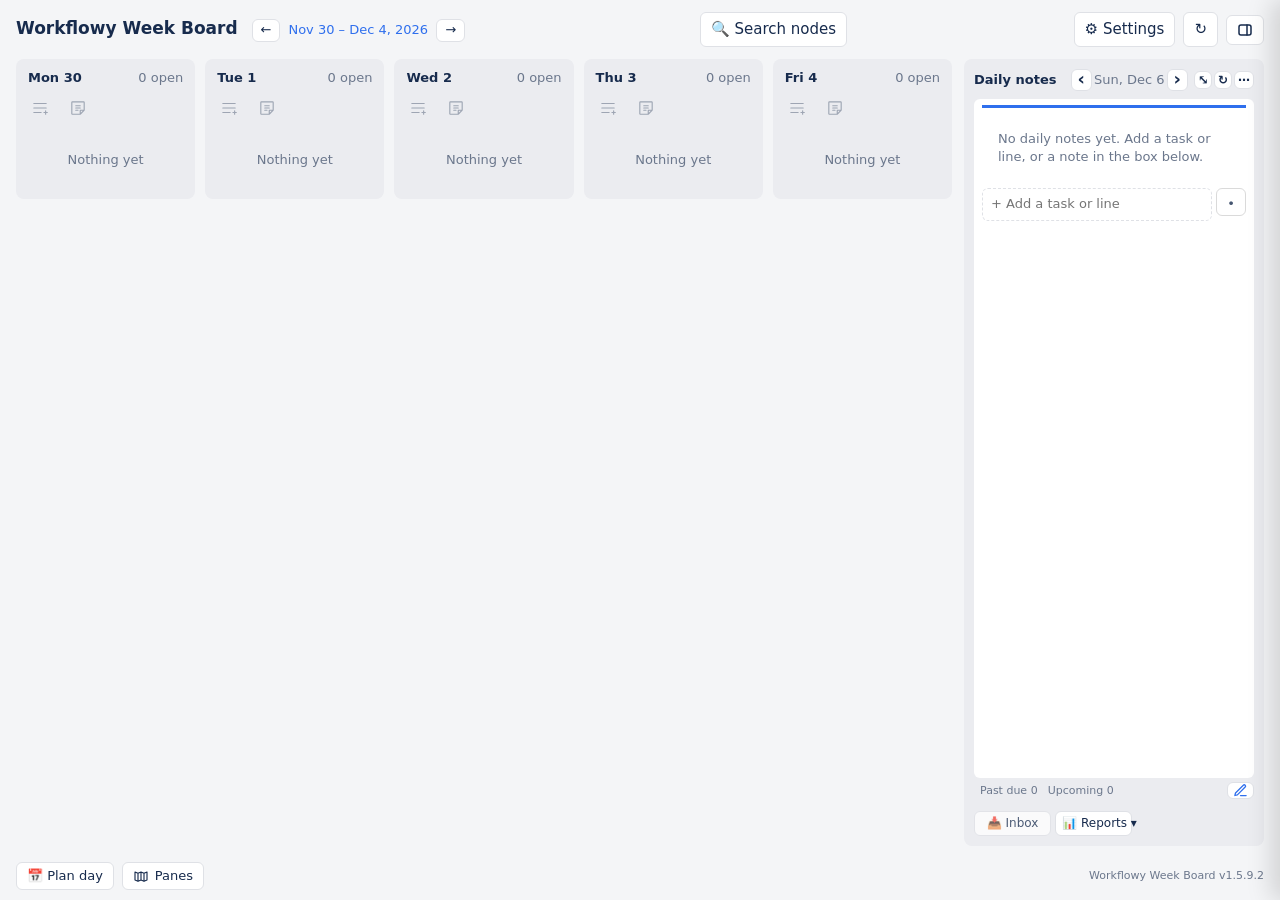
==== commit 8f855dce: "v1.5.9.2 Button and header renames and minor adjustments Button and header renames and minor adjustm" ====
--- a/index.html
+++ b/index.html
@@ -3,7 +3,7 @@
 <head>
 <meta charset="utf-8">
 <meta name="viewport" content="width=device-width, initial-scale=1">
-<meta name="version" content="1.5.9.1">
+<meta name="version" content="1.5.9.2">
 <meta name="server-version" content="">
 <meta name="notes-name" content="WB-Notes">
 <meta name="remote" content="0">
@@ -159,6 +159,8 @@
   .col.soon { background: var(--soon); }
   .subopt { margin-left: 24px; }
   .subopt[hidden] { display: none; }
+  .pinabove { margin-left: 24px; }
+  .pinabove:has(input:disabled) { opacity: .55; }
   .col.pastopen { box-shadow: inset 3px 0 0 #d9534f; }
   .col.pastcount h2 span { color: #c0392b; font-weight: 600; }
   @media (prefers-color-scheme: dark) { :root:not([data-theme="light"]) .col.pastcount h2 span { color: #ff8a80; } }
@@ -745,12 +747,13 @@
   #ntDialog .sm-head { cursor: grab; user-select: none; -webkit-user-select: none; }
   #ntDialog .sm-head:active { cursor: grabbing; }
   #ntDialog .sm-head input, #ntDialog .sm-head button { cursor: default; }
-  .nt-close { border: 1px solid var(--border); border-radius: 6px; background: none; color: var(--text); font: inherit; font-size: 13px; padding: 4px 12px; cursor: pointer !important; }
-  .nt-close:hover { background: rgba(127,127,127,.14); }
+  .nt-close { border: none; background: none; color: var(--muted); font-size: 20px; line-height: 1; padding: 0 4px; border-radius: 6px; cursor: pointer !important; }
+  .nt-close:hover { color: var(--text); background: rgba(127,127,127,.14); }
   .nt-wrap { flex: 1; min-height: 0; display: flex; }
   .nt-side { width: 300px; flex: none; display: flex; flex-direction: column; border-right: 1px solid var(--border); background: var(--col); }
-  .nt-tools { flex: none; display: flex; gap: 6px; padding: 10px; }
-  .nt-tools input { flex: 1; min-width: 0; font: inherit; font-size: 13px; padding: 5px 8px; border-radius: 6px; border: 1px solid var(--border); background: var(--bg); color: var(--text); }
+  .nt-tools { flex: none; display: flex; flex-direction: column; align-items: stretch; gap: 6px; padding: 10px; }
+  .nt-tools input { flex: none; width: 100%; box-sizing: border-box; font: inherit; font-size: 13px; padding: 5px 8px; border-radius: 6px; border: 1px solid var(--border); background: var(--bg); color: var(--text); }
+  #ntNew { width: 100%; }
   .nt-list { flex: 1; min-height: 0; overflow-y: auto; padding: 0 10px 10px; }
   .nt-item { display: block; width: 100%; box-sizing: border-box; text-align: left; font: inherit; color: var(--text); background: var(--card); border: 1px solid var(--border); border-radius: 8px; padding: 8px 10px; margin-bottom: 6px; cursor: pointer; }
   .nt-item:hover { border-color: var(--muted); }
@@ -1037,7 +1040,7 @@
     <button id="settingsBtn" aria-haspopup="dialog" aria-expanded="false" title="Panes and Plan day settings">&#9881; Settings</button>
   </div>
   <!--@addons:button-->
-  <button id="refresh" type="button" title="Reload everything from WorkFlowy (days, Past due, Upcoming, sub-items and the Daily page)" aria-label="Reload everything from WorkFlowy (days, Past due, Upcoming, sub-items and the Daily page)">&#8635;</button>
+  <button id="refresh" type="button" title="Reload everything from WorkFlowy (days, Past due, Upcoming, sub-items and the Daily notes)" aria-label="Reload everything from WorkFlowy (days, Past due, Upcoming, sub-items and the Daily notes)">&#8635;</button>
   <button id="sideBtn" aria-pressed="false" title="Hide the sidebar (Ctrl+\)" aria-label="Hide the sidebar (Ctrl+\)"><svg width="16" height="16" viewBox="0 0 16 16" fill="none" stroke="currentColor" stroke-width="1.5" stroke-linecap="round" stroke-linejoin="round" aria-hidden="true" style="display:block"><rect x="2" y="3" width="12" height="10" rx="2"/><path d="M10 3v10"/></svg></button>
 </header>
 <div id="error"></div>
@@ -1061,7 +1064,7 @@
     <section class="panel" id="cal"></section>
     <div id="extras"></div>
     <section class="panel" id="outliner">
-      <h3 id="pageHead"><strong id="pageHeading">Daily page</strong><button class="mini nav" id="pagePrev" title="Previous day's page" aria-label="Previous day's page">&#8249;</button><span id="outTitle"></span><button class="mini nav" id="pageNext" title="Next day's page" aria-label="Next day's page">&#8250;</button><button class="mini" id="pageExpand" title="Expand to fill the sidebar" aria-label="Expand to fill the sidebar">&#x2922;</button><button class="mini" id="pageRefresh" title="Reload" aria-label="Reload">&#8635;</button><button class="mini" id="pageMore" aria-haspopup="true" aria-expanded="false" title="More: rename the notes bullet, move notes in" aria-label="More: rename the notes bullet, move notes in">&#8943;</button></h3>
+      <h3 id="pageHead"><strong id="pageHeading">Daily notes</strong><button class="mini nav" id="pagePrev" title="Previous day's notes" aria-label="Previous day's notes">&#8249;</button><span id="outTitle"></span><button class="mini nav" id="pageNext" title="Next day's notes" aria-label="Next day's notes">&#8250;</button><button class="mini" id="pageExpand" title="Expand to fill the sidebar" aria-label="Expand to fill the sidebar">&#x2922;</button><button class="mini" id="pageRefresh" title="Reload" aria-label="Reload">&#8635;</button><button class="mini" id="pageMore" aria-haspopup="true" aria-expanded="false" title="More: rename the notes bullet, move notes in" aria-label="More: rename the notes bullet, move notes in">&#8943;</button></h3>
       <div class="pop fixed" id="pageMenu" role="menu" hidden>
 
 
@@ -1071,7 +1074,7 @@
       <div class="outbar">
         <span class="outright">
           <button id="inboxBtn" class="unset" title="Open your Inbox (I). Drop a task here to send it to the Inbox.">&#128229; Inbox<span class="cnt" id="inboxCnt" hidden></span></button>
-          <button id="notesBtn" hidden title="Open your notes (N)">&#128221; Notes<span class="cnt" id="notesCnt" hidden></span></button>
+          <button id="notesBtn" hidden title="Open your pages (N)">&#128221; Pages<span class="cnt" id="notesCnt" hidden></span></button>
           <button id="grpBtn" hidden title="Groups tracker (G)">&#128204; Groups<span class="cnt" id="grpCnt" hidden></span></button>
           <span class="reports">
             <button id="reportsBtn" aria-haspopup="true" aria-expanded="false" title="Reports">&#128202; Reports &#9662;</button>
@@ -1092,7 +1095,7 @@
     <button id="kbBtn" aria-pressed="false" title="Your chosen nodes as side-by-side panes (B)" style="display:inline-flex;align-items:center;gap:6px"><svg class="pic" width="16" height="16" viewBox="0 0 24 24" fill="none" stroke="currentColor" stroke-width="1.7" stroke-linecap="round" stroke-linejoin="round" aria-hidden="true"><path d="M3 6l4.5 2v12L3 18zM7.5 8l4.5-2v12l-4.5 2zM12 6l4.5 2v12L12 18zM16.5 8L21 6v12l-4.5 2z"/></svg> Panes</button>
   </div>
   <div class="footright">
-    <div class="ver" id="ver"><span id="verText">Workflowy Week Board v1.5.9.1</span></div>
+    <div class="ver" id="ver"><span id="verText">Workflowy Week Board v1.5.9.2</span></div>
   </div>
 </footer>
 
@@ -1126,6 +1129,7 @@
         <select id="adLines" aria-label="Note lines shown"><option value="1">1</option><option value="2">2</option><option value="3">3</option><option value="5">5</option><option value="0">All</option></select></div>
       <label><input type="checkbox" id="optHide"><span>Hide completed<small>Leave ticked tasks out</small></span></label>
       <label><input type="checkbox" id="optPrio"><span>Sort by priority<small>Urgent (!p1) first, then high (!p2), medium (!p3), no priority, low (!p4). Off: outline order</small></span></label>
+      <label class="pinabove"><input type="checkbox" id="optPrioAbove"><span>Priority pins above time blocks<small>Untimed !p1–!p4 come first, then the clock. A card that also has a time stays in the clock. Does nothing while Sort by priority is off.</small></span></label>
       <label><input type="checkbox" id="optHideEst"><span>Hide estimates on cards<small>Don't show the ⏱ badge on cards (estimates still work for totals and time blocking)</small></span></label>
       <label><input type="checkbox" id="optLate"><span>Past due<small>Open tasks from before the days shown</small></span></label>
       <label class="sel"><span>Past due range<small>How far back Past due looks (and Plan day's Bring in, up to 4 weeks)</small></span>
@@ -1153,12 +1157,12 @@
         <div id="inboxMsg" role="status"></div>
       </div>
       <div class="srcs" id="notesSetBox">
-        <div class="sh">Notes<small>The &#128221; Notes button (or the N key) opens this node in the item window: each note is a line, and its text is the line's note. Use the same node as the phone page's Notes location. If you leave this empty, the board uses the phone page's location when settings sharing is on there. Saved in this browser.</small></div>
-        <div class="setrow"><span>Your notes<small id="notesCur">Not set</small></span><button type="button" id="notesClear" hidden>Remove</button></div>
+        <div class="sh">Pages<small>The &#128221; Pages button (or the N key) opens this node: each page is a line, and its text is the line's note. Ideas, plans and work product live here, separate from Daily notes. Use the same node as the phone page's Pages location. If you leave this empty, the board uses the phone page's location when settings sharing is on there. Saved in this browser.</small></div>
+        <div class="setrow"><span>Your pages<small id="notesCur">Not set</small></span><button type="button" id="notesClear" hidden>Remove</button></div>
         <div class="srcadd" id="notesForm">
           <label for="notesLink">Paste a WorkFlowy link or node id <em>(copy the address from your browser)</em></label>
           <input id="notesLink" type="text" placeholder="Paste a WorkFlowy node link here" autocomplete="off" spellcheck="false">
-          <button id="notesSetBtn" type="button">Set Notes</button>
+          <button id="notesSetBtn" type="button">Set Pages</button>
         </div>
         <div id="notesMsg" role="status"></div>
       </div>
@@ -1188,7 +1192,7 @@
       </div>
       <label><input type="checkbox" id="wf_rep"><span>Repeating tasks<small>The server creates the next copy of a task marked <b>!every week</b>, even with the board closed</small></span></label>
       <div class="setrow" id="wfRepNote" hidden><span><small>The server was started with RECURRING=0, so repeating stays off whatever this switch says.</small></span></div>
-      <label><input type="checkbox" id="wf_notes"><span>Notes<small>Creates the notes line and new note lines under a day (all-day notes, the Daily page, Notes on the phone page)</small></span></label>
+      <label><input type="checkbox" id="wf_notes"><span>Notes<small>Creates the notes line and new note lines under a day (all-day notes, Daily notes, and Pages on the phone)</small></span></label>
       <label><input type="checkbox" id="wf_mark"><span>Priority, estimate and reminder items<small>Writes <b>!p1</b>, <b>~30m</b> and <b>@2:30pm</b> into a task from the menus. You can still type them yourself.</small></span></label>
       </div>
       <div class="set-pane setpane" data-sec="remind" hidden>
@@ -1361,21 +1365,21 @@
   </div>
 </div>
 
-<dialog id="ntDialog" aria-label="Notes">
+<dialog id="ntDialog" aria-label="Pages">
   <div class="modal-box nt-box">
     <div class="sm-head">
-      <h3 id="ntHead">Notes</h3>
-      <button id="ntClose" class="nt-close" title="Close (Esc)" aria-label="Close (Esc)">Close</button>
+      <h3 id="ntHead">Pages</h3>
+      <button id="ntClose" class="nt-close" title="Close (Esc)" aria-label="Close (Esc)">&#10005;</button>
     </div>
     <div class="nt-wrap">
       <div class="nt-side">
-        <div class="nt-tools"><button id="ntNew" class="mini" type="button">+ New note</button><input id="ntSearch" type="search" placeholder="Search notes" aria-label="Search notes" autocomplete="off"></div>
-        <div class="nt-list" id="ntList" aria-label="Notes"></div>
+        <div class="nt-tools"><input id="ntSearch" type="search" placeholder="Search pages" aria-label="Search pages" autocomplete="off"><button id="ntNew" type="button">+ New page</button></div>
+        <div class="nt-list" id="ntList" aria-label="Pages"></div>
       </div>
       <div class="nt-main">
         <div class="nt-ehead" id="ntEhead" hidden>
           <svg class="nt-lockic" id="ntMark" viewBox="0 0 256 256" aria-hidden="true"><path d="M208,80H176V56a48,48,0,0,0-96,0V80H48A16,16,0,0,0,32,96V208a16,16,0,0,0,16,16H208a16,16,0,0,0,16-16V96A16,16,0,0,0,208,80ZM96,56a32,32,0,0,1,64,0V80H96ZM208,208H48V96H208V208Z"/></svg>
-          <input id="ntTitle" type="text" maxlength="200" autocomplete="off" aria-label="Note title" placeholder="Title">
+          <input id="ntTitle" type="text" maxlength="200" autocomplete="off" aria-label="Page title" placeholder="Title">
         </div>
         <p class="nt-hint" id="ntHint" hidden></p>
         <div class="nt-bar" id="ntBar" hidden>
@@ -1388,8 +1392,8 @@
         <div class="nt-ruler" id="ntRuler" hidden><canvas id="ntRulerC"></canvas></div>
         <textarea id="ntText" placeholder="Start writing…" aria-label="Note text" hidden></textarea>
         <div class="nt-view" id="ntView" hidden></div>
-        <div class="nt-locked" id="ntLocked" hidden><p>This note is encrypted.</p><button id="ntUnlockBig" type="button">Unlock</button></div>
-        <div class="nt-empty" id="ntEmpty">Pick a note, or start a new one.</div>
+        <div class="nt-locked" id="ntLocked" hidden><p>This page is encrypted.</p><button id="ntUnlockBig" type="button">Unlock</button></div>
+        <div class="nt-empty" id="ntEmpty">Pick a page, or start a new one.</div>
       </div>
     </div>
     <div class="nt-foot" aria-label="Status bar">
@@ -1445,7 +1449,7 @@
 function wfPrefill(el) { el.value = WF_LINK; for (const ev of ["focus", "click"]) el.addEventListener(ev, () => setTimeout(() => { if (el.value === WF_LINK) try { el.setSelectionRange(el.value.length, el.value.length); } catch (e) {} }, 0)); }
 // ---- Shared settings: with "Share these settings between browsers" on, this browser's preference keys are kept on the server (/d/settings) and read back by the others.
 const dsync = (() => {
-  const KEYS = new Set(["hideDone", "showLate", "showSoon", "showSubs", "liveCards", "allDay", "allDayLines", "pastAlert", "pastCount", "pastEdge", "nested", "span", "weekStartDay", "lateRange", "doneRange", "planSources", "planLimit", "notesName", "inboxNode", "notesNode", "kbCols", "kbViews", "kbHideDone", "kbAddType", "kbOpenLines", "kbEditOn", "kbReadEdit", "kbTableOutline", "kbCalDays", "kbGroup", "addType", "kbLane", "kbLaneN", "kbLaneX", "remind", "prioSort", "planHours", "filters", "tbPresets", "tbTemplate", "hideEst", "hideWkend"]);
+  const KEYS = new Set(["hideDone", "showLate", "showSoon", "showSubs", "liveCards", "allDay", "allDayLines", "pastAlert", "pastCount", "pastEdge", "nested", "span", "weekStartDay", "lateRange", "doneRange", "planSources", "planLimit", "notesName", "inboxNode", "notesNode", "kbCols", "kbViews", "kbHideDone", "kbAddType", "kbOpenLines", "kbEditOn", "kbReadEdit", "kbTableOutline", "kbCalDays", "kbGroup", "addType", "kbLane", "kbLaneN", "kbLaneX", "remind", "prioSort", "prioAbove", "planHours", "filters", "tbPresets", "tbTemplate", "hideEst", "hideWkend"]);
   const ls ={ get: (k) => { try { return localStorage.getItem(k); } catch (e) { return null; } }, set: (k, v) => { try { Storage.prototype.setItem.call(localStorage, k, v); } catch (e) {} }, del: (k) => { try { Storage.prototype.removeItem.call(localStorage, k); } catch (e) {} } };
   let timer = null, applying = false;
   const on = () => ls.get("dsync") === "1";
@@ -1537,7 +1541,7 @@
 function setPref(k, v) { try { localStorage.setItem(k, v ? "1" : "0"); } catch (e) {} }
 function loadNestedMode() { try { const v = localStorage.getItem("nested"); return v === "group" || v === "flatten" ? v : "off"; } catch (e) { return "off"; } }
 let kbReadEdit = (() => { try { return localStorage.getItem("kbReadEdit") !== "0"; } catch (e) { return true; } })();     // read mode: does clicking a line open the pop-up editor?
-const prefs = { nested: loadNestedMode(), hideDone: getPref("hideDone"), showLate: getPref("showLate"), showSoon: getPref("showSoon"), showSubs: getBool("showSubs", true), liveCards: getBool("liveCards", true), allDay: getBool("allDay", true), pastAlert: getBool("pastAlert", true), pastCount: getBool("pastCount", true), pastEdge: getBool("pastEdge", true), prioSort: getBool("prioSort", true), hideWkend: getBool("hideWkend", false), hideEst: getBool("hideEst", false) };
+const prefs = { nested: loadNestedMode(), hideDone: getPref("hideDone"), showLate: getPref("showLate"), showSoon: getPref("showSoon"), showSubs: getBool("showSubs", true), liveCards: getBool("liveCards", true), allDay: getBool("allDay", true), pastAlert: getBool("pastAlert", true), pastCount: getBool("pastCount", true), pastEdge: getBool("pastEdge", true), prioSort: getBool("prioSort", true), prioAbove: getBool("prioAbove", false), hideWkend: getBool("hideWkend", false), hideEst: getBool("hideEst", false) };
 // ---- Writing features: Settings → Writing features turns off what puts things into WorkFlowy. The switches live on the server (/features), so every browser and the phone page agree.
 const wf = { tb: true, rep: true, notes: true, mark: true, repForced: false };
 const WF_WHAT = { tb: "Time blocking", rep: "Repeating tasks", notes: "Notes bullets", mark: "Priority, estimate and reminder items" };
@@ -2015,8 +2019,19 @@
   }
   // Time-blocked cards stay in clock order. A saved drag order may place a free
   // card in a gap between them; it does not reorder the timed cards themselves.
-  const byUsual = (a, b) => a.tb - b.tb || a.r - b.r || a.p - b.p || a.s - b.s;
+  // With Priority pins above time blocks on, untimed pins form a band above that clock.
+  const byUsual = (a, b) => entryBand(a) - entryBand(b) || a.tb - b.tb || a.r - b.r || a.p - b.p || a.s - b.s;
   return placeManual(out.sort(byUsual), sortCache[k]);
+}
+// 0 = untimed priority pins, 1 = the clock, 2 = everything else. The pin band is used only when both switches are on.
+function entryBand(e) {
+  if (e.tb < 9999) return 1;
+  if (prefs.prioSort && prefs.prioAbove && entryUntimedPin(e)) return 0;
+  return 2;
+}
+function entryUntimedPin(e) {
+  if (e.kind === "group") return e.r > 0 && e.r < PRIO_RANK[0];
+  return prioOf(e.n) > 0;
 }
 function entryId(e) { return e.kind === "group" ? e.b.id : e.n.id; }
 function entryFree(e) {
@@ -4790,7 +4805,7 @@
   const keepScroll = tree.scrollTop;          // stay where you were after a reload or edit
   tree.innerHTML = "";
   if (!roots.length) {
-    tree.innerHTML = `<div class="empty">${viewItem ? "Nothing here" : "No notes on this page yet"}</div>`;
+    tree.innerHTML = `<div class="empty">${viewItem ? "Nothing here" : "No daily notes yet"}</div>`;
     return;
   }
   // inNotes: this line is the notes bullet or sits inside it. The notes bullet itself can't be removed from here.
@@ -5198,9 +5213,15 @@
   render();                                            // shows what's already loaded; missing bullets load in the background
 };
 
+function paintPrioAbove() { const el = document.getElementById("optPrioAbove"); if (el) el.disabled = !prefs.prioSort; }
 { const po = document.getElementById("optPrio");
   po.checked = prefs.prioSort;
-  po.onchange = () => { prefs.prioSort = po.checked; setPref("prioSort", po.checked); render(); renderPlan(); };
+  po.onchange = () => { prefs.prioSort = po.checked; setPref("prioSort", po.checked); paintPrioAbove(); render(); renderPlan(); };
+}
+{ const pa = document.getElementById("optPrioAbove");
+  pa.checked = prefs.prioAbove;
+  pa.onchange = () => { prefs.prioAbove = pa.checked; setPref("prioAbove", pa.checked); render(); renderPlan(); };
+  paintPrioAbove();
 }
 { const he = document.getElementById("optHideEst");
   he.checked = prefs.hideEst;
@@ -7317,7 +7338,7 @@
   }
 }
 /* ----- the Daily page uses it too ----- */
-const kbPageCol = { id: "_page", name: "the Daily page" };
+const kbPageCol = { id: "_page", name: "Daily notes" };
 const pageLiveOn = () => kbEditMap._page !== false;
 const kbIsRootLine = (n) => !!kbHost && kbHost.kind === "item" && n.id === viewItem;          // the opened item itself, shown as the first line
 const kbIsNotesLine = (n) => !!kbHost && kbHost.kind === "page" && kbHost.top.some((x) => x.id === n.id) && isNotesName(plain(n.name));
@@ -7345,7 +7366,7 @@
   const list = document.createElement("div"); list.className = "kcards";
   kbWalk(list, pageNodes, 0, null, null, ctx);
   wrap.appendChild(list);
-  if (!pageNodes.length) { const e = document.createElement("div"); e.className = "kempty"; e.textContent = "Nothing on this page yet. Add a task or line, or a note in the box below."; wrap.appendChild(e); }
+  if (!pageNodes.length) { const e = document.createElement("div"); e.className = "kempty"; e.textContent = "No daily notes yet. Add a task or line, or a note in the box below."; wrap.appendChild(e); }
   wrap.appendChild(kbAddRow(ctx, k, 0));                 // always there, so you can add another line after the ones already on the page
   tree.appendChild(wrap); tree.scrollTop = keep;
   kbRestoreFocus();
@@ -8692,7 +8713,7 @@
 const notesLink = document.getElementById("notesLink"), notesSetBtn = document.getElementById("notesSetBtn"), notesMsg = document.getElementById("notesMsg");
 wfPrefill(notesLink);
 function loadNotesNode() {
-  try { const v = JSON.parse(localStorage.getItem("notesNode") || "null"); if (v && typeof v.id === "string" && /^[A-Za-z0-9_-]{8,40}$/.test(v.id)) return { id: v.id, name: String(v.name || "Notes").slice(0, 40) }; } catch (e) {}
+  try { const v = JSON.parse(localStorage.getItem("notesNode") || "null"); if (v && typeof v.id === "string" && /^[A-Za-z0-9_-]{8,40}$/.test(v.id)) return { id: v.id, name: String(v.name || "Pages").slice(0, 40) }; } catch (e) {}
   return null;
 }
 let notesNode = loadNotesNode(), phoneNotes = null;
@@ -8714,21 +8735,21 @@
     const d = await call("GET", `/nodes?parent_id=${w.id}`);
     if (notesWhere() !== w) return;
     if (d === null) throw new Error("gone");
-    notesCnt.textContent = String((d.nodes || []).length); notesCnt.hidden = false; notesCnt.title = "Notes in it";
+    notesCnt.textContent = String((d.nodes || []).length); notesCnt.hidden = false; notesCnt.title = "Pages in it";
   } catch (e) { notesCnt.textContent = "?"; notesCnt.hidden = false; }
 }
 async function loadPhoneNotes() {                          // the phone page's Notes location, when it shares its settings
   try {
     const j = await fetch("/m/settings").then((r) => (r.ok ? r.json() : null));
     const v = j && j.enabled && j.settings && j.settings.notesLoc;
-    const next = v && typeof v.id === "string" && /^[A-Za-z0-9_-]{8,40}$/.test(v.id) ? { id: v.id, name: String(v.name || "Notes").slice(0, 40) } : null;
+    const next = v && typeof v.id === "string" && /^[A-Za-z0-9_-]{8,40}$/.test(v.id) ? { id: v.id, name: String(v.name || "Pages").slice(0, 40) } : null;
     if (JSON.stringify(next) === JSON.stringify(phoneNotes)) return;
     phoneNotes = next; updateNotesUi(); if (!notesNode) refreshNotesCount();
   } catch (e) { /* no phone settings: the button follows this browser's setting only */ }
 }
 function openNotes() { const w = notesWhere(); if (w) ntOpen(); }
 notesBtn.onclick = openNotes;
-notesClear.onclick = () => { notesNode = null; saveNotesNode(); updateNotesUi(); refreshNotesCount(); notesMsgSet(phoneNotes ? "Removed. The button now uses the phone page's Notes location." : "Notes removed."); };
+notesClear.onclick = () => { notesNode = null; saveNotesNode(); updateNotesUi(); refreshNotesCount(); notesMsgSet(phoneNotes ? "Removed. The button now uses the phone page's Pages location." : "Pages removed."); };
 notesSetBtn.onclick = async () => {
   notesMsgSet("");
   const id0 = parseNodeLink(notesLink.value);
@@ -8740,11 +8761,11 @@
     const data = await call("GET", `/nodes?parent_id=${id}`);
     if (data === null) throw new Error("WorkFlowy doesn't know that id.");
     if (!found) { try { const one = await call("GET", `/nodes/${id}`); const nd = one && (one.node || one); found = shownName((nd && nd.name) || ""); } catch (e) { /* falls back to "Notes" */ } }
-    const pick = { id, name: (found || "Notes").slice(0, 40) };
+    const pick = { id, name: (found || "Pages").slice(0, 40) };
     notesLink.value = WF_LINK;
-    if (phoneNotes && phoneNotes.id === id) { notesMsgSet(`That's already your notes location (from the phone page), so nothing changed.`); }
+    if (phoneNotes && phoneNotes.id === id) { notesMsgSet(`That's already your Pages location (from the phone page), so nothing changed.`); }
     else if (phoneNotes) notesAskWhich(pick);              // the phone uses another node: ask before splitting them
-    else { notesNode = pick; saveNotesNode(); updateNotesUi(); refreshNotesCount(); notesMsgSet(`Notes set to “${notesNode.name}”.`); }
+    else { notesNode = pick; saveNotesNode(); updateNotesUi(); refreshNotesCount(); notesMsgSet(`Pages set to “${notesNode.name}”.`); }
   } catch (e) { notesMsgSet(e.message, true); }
   notesSetBtn.disabled = false;
 };
@@ -8758,8 +8779,8 @@
   const mk = (label, fn, title) => { const b = document.createElement("button"); b.type = "button"; b.textContent = label; if (title) b.title = title; b.onclick = fn; row.appendChild(b); return b; };
   mk("Use on this board only", () => {
     notesNode = pick; saveNotesNode(); updateNotesUi(); refreshNotesCount();
-    notesMsgSet(`Notes set to “${pick.name}” on this board. The phone page keeps “${phoneNotes.name}”.`);
-  }, "The phone page keeps its own notes location");
+    notesMsgSet(`Pages set to “${pick.name}” on this board. The phone page keeps “${phoneNotes.name}”.`);
+  }, "The phone page keeps its own Pages location");
   const both = mk("Use for both", async () => {
     both.disabled = true;
     try {
@@ -8767,9 +8788,9 @@
       const j = await r.json().catch(() => ({}));
       if (!r.ok) throw new Error(j.error || `The server answered ${r.status}`);
       phoneNotes = { id: pick.id, name: pick.name.slice(0, 30) }; notesNode = null; saveNotesNode(); updateNotesUi(); refreshNotesCount();
-      notesMsgSet(`Notes set to “${pick.name}” here and on the phone page (phones that share their settings pick it up when they next load).`);
+      notesMsgSet(`Pages set to “${pick.name}” here and on the phone page (phones that share their settings pick it up when they next load).`);
     } catch (e) { both.disabled = false; notesMsgSet("Couldn't change the phone page's location: " + e.message + " You can still use it on this board only.", true); notesMsg.appendChild(row); }
-  }, "Also changes the phone page's notes location (shared settings)");
+  }, "Also changes the phone page's Pages location (shared settings)");
   mk("Cancel", () => notesMsgSet("Nothing changed."));
   box.append(q, row);
 }
@@ -8798,7 +8819,7 @@
 const ntAllSecret = (v) => NT_TOK.test(v || "") && !String(v).replace(NT_TOKG, "").trim();
 const ntHas = (n) => !!n && (NT_TOK.test(n.note || "") || NT_TOK.test(n.name || ""));
 const ntCrypto = () => (window.wbcryptLive && window.wbcryptLive.ready() ? window.wbcryptLive : null);
-const ntDefaultTitle = () => "Notes · " + new Date().toLocaleDateString(undefined, { weekday: "short", month: "short", day: "numeric" });
+const ntDefaultTitle = () => "Page · " + new Date().toLocaleDateString(undefined, { weekday: "short", month: "short", day: "numeric" });
 const ntNameFromInput = () => ntTitle.value.replace(/\s+/g, " ").trim().slice(0, 200).replace(/&/g, "&amp;").replace(/</g, "&lt;").replace(/>/g, "&gt;");
 let ntRev = 0;
 let ntNotes = [], ntLoaded = false, ntCur = null, ntEnc = null, ntDirty = false, ntUntouched = false, ntTitleEdited = false, ntTimer = null, ntChain = Promise.resolve(), ntLockHooked = false, ntWhere = null;
@@ -8808,7 +8829,7 @@
   ntWhere = w;
   try {
     const d = await call("GET", `/nodes?parent_id=${w.id}`);
-    if (d === null) throw new Error("WorkFlowy doesn't know the notes node any more. Set it again in Settings > Week board > Notes.");
+    if (d === null) throw new Error("WorkFlowy doesn't know the Pages node any more. Set it again in Settings > Week board > Pages.");
     ntNotes = ((d && d.nodes) || []).map((n) => ({ id: n.id, name: n.name || "", note: n.note || "", priority: n.priority || 0 })).sort((a, b) => a.priority - b.priority);
     ntLoaded = true;
   } catch (e) { ntLoaded = true; ntNotes = []; ntList.textContent = ""; const m = document.createElement("div"); m.className = "nt-none"; m.textContent = e.message; ntList.appendChild(m); return; }
@@ -8823,12 +8844,12 @@
   ntList.textContent = "";
   const shown = ntNotes.filter((n) => !q || (ntSecret(plain(n.name)) + "\n" + ntSecret(n.note)).toLowerCase().includes(q));
   if (!ntLoaded) { const m = document.createElement("div"); m.className = "nt-none"; m.textContent = "Loading…"; ntList.appendChild(m); return; }
-  if (!shown.length) { const m = document.createElement("div"); m.className = "nt-none"; m.textContent = q ? "No notes match." : "No notes yet."; ntList.appendChild(m); return; }
+  if (!shown.length) { const m = document.createElement("div"); m.className = "nt-none"; m.textContent = q ? "No pages match." : "No pages yet."; ntList.appendChild(m); return; }
   for (const n of shown) {
     const b = document.createElement("button"); b.type = "button"; b.className = "nt-item" + (ntCur && ntCur.id === n.id ? " on" : ""); b.dataset.id = n.id;
     const t = document.createElement("div"); t.className = "t"; t.textContent = ntSecret(plain(n.name)) || "(untitled)";
     if (ntHas(n)) t.insertAdjacentHTML("afterbegin", NT_LOCK);
-    const first = ntAllSecret(n.note) ? "Encrypted note" : (wbNotes.shorten(ntSecret(n.note).slice(0, 1500), n).split("\n").find((l) => l.trim()) || "").trim().slice(0, 200);
+    const first = ntAllSecret(n.note) ? "Encrypted page" : (wbNotes.shorten(ntSecret(n.note).slice(0, 1500), n).split("\n").find((l) => l.trim()) || "").trim().slice(0, 200);
     const p = document.createElement("div"); p.className = "p" + (first ? "" : " none"); p.textContent = first || "No text";
     b.title = ntSecret(plain(n.name)) || "(untitled)";
     b.append(t, p);
@@ -8898,7 +8919,7 @@
   ntPop.hidden = true;
   ntCur = n ? { ...n, isNew: false } : { id: null, name: ntNameSafe(ntDefaultTitle()), note: "", isNew: true };
   ntEnc = null; ntRev++; ntDirty = false; ntTitleEdited = false; ntUntouched = !n; ntSavedAt = null;
-  ntSetStatus(n ? "Saved" : "New note, not saved yet");
+  ntSetStatus(n ? "Saved" : "New page, not saved yet");
   ntTitle.value = n ? ntSecret(plain(n.name)) : ntDefaultTitle(); ntTitle.readOnly = !!n && NT_TOK.test(n.name || "");
   if (n && NT_TOK.test(n.note || "")) { ntShowLocked(); const c = ntCrypto(); if (c && c.unlocked()) await ntOpenSealed(); }
   else { ntText.value = ntCur.note; ntText.readOnly = false; }
@@ -8947,7 +8968,7 @@
 function ntFoot() {
   const total = ntNotes.length, q = ntSearch.value.trim();
   const match = q ? ntList.querySelectorAll(".nt-item").length : total;
-  document.getElementById("ntCount").textContent = !ntLoaded ? "Loading notes…" : q ? `${match} of ${total} note${total === 1 ? "" : "s"} match` : `${total} note${total === 1 ? "" : "s"}`;
+  document.getElementById("ntCount").textContent = !ntLoaded ? "Loading pages…" : q ? `${match} of ${total} page${total === 1 ? "" : "s"} match` : `${total} page${total === 1 ? "" : "s"}`;
   const pos = document.getElementById("ntPos"), words = document.getElementById("ntWords"), lk = document.getElementById("ntLockSt");
   if (!ntCur || ntText.hidden) { pos.textContent = ""; words.textContent = ""; }
   else {
@@ -9000,7 +9021,7 @@
   if (c && c.unlocked()) add("Lock encryption", () => { const btn = document.getElementById("cryptLock"); if (btn) btn.click(); else ntLockNow(); });
   const rulerOn = !ntRuler.hidden;
   add(rulerOn ? "Hide ruler" : "Show ruler", ntToggleRuler);
-  add("Delete note", ntDelete, "danger");
+  add("Delete page", ntDelete, "danger");
   ntPop.hidden = false;
   const mr = document.getElementById("ntMenu").getBoundingClientRect();
   ntPop.style.top = (mr.bottom + 4) + "px";
@@ -9068,17 +9089,17 @@
 async function ntDelete() {
   const cur = ntCur; if (!cur) return;
   if (cur.isNew) { ntCur = null; ntUi(); ntRenderList(); return; }
-  if (!confirm(`Delete the note “${ntTitle.value || "(untitled)"}”?`)) return;
+  if (!confirm(`Delete the page “${ntTitle.value || "(untitled)"}”?`)) return;
   clearTimeout(ntTimer); ntTimer = null; await ntChain;
   try {
     await call("DELETE", `/nodes/${cur.id}`);
     const was = ntNotes.find((x) => x.id === cur.id) || cur, parent = (ntWhere || notesWhere()).id;
     ntNotes = ntNotes.filter((x) => x.id !== cur.id); ntCur = null; ntEnc = null; ntUi(); ntRenderList(); refreshNotesCount();
-    pushUndo(`Deleted the note “${ntSecret(plain(was.name)) || "(untitled)"}”`, async () => {
+    pushUndo(`Deleted the page “${ntSecret(plain(was.name)) || "(untitled)"}”`, async () => {
       const res = await call("POST", "/nodes", { parent_id: parent, name: was.name, note: was.note, position: "top" });
       ntNotes.unshift({ id: res && (res.item_id || res.id), name: was.name, note: was.note, priority: -1e9 }); ntRenderList(); refreshNotesCount();
     });
-  } catch (e) { showError("Couldn't delete the note: " + e.message); }
+  } catch (e) { showError("Couldn't delete the page: " + e.message); }
 }
 
 async function ntOpen() {
